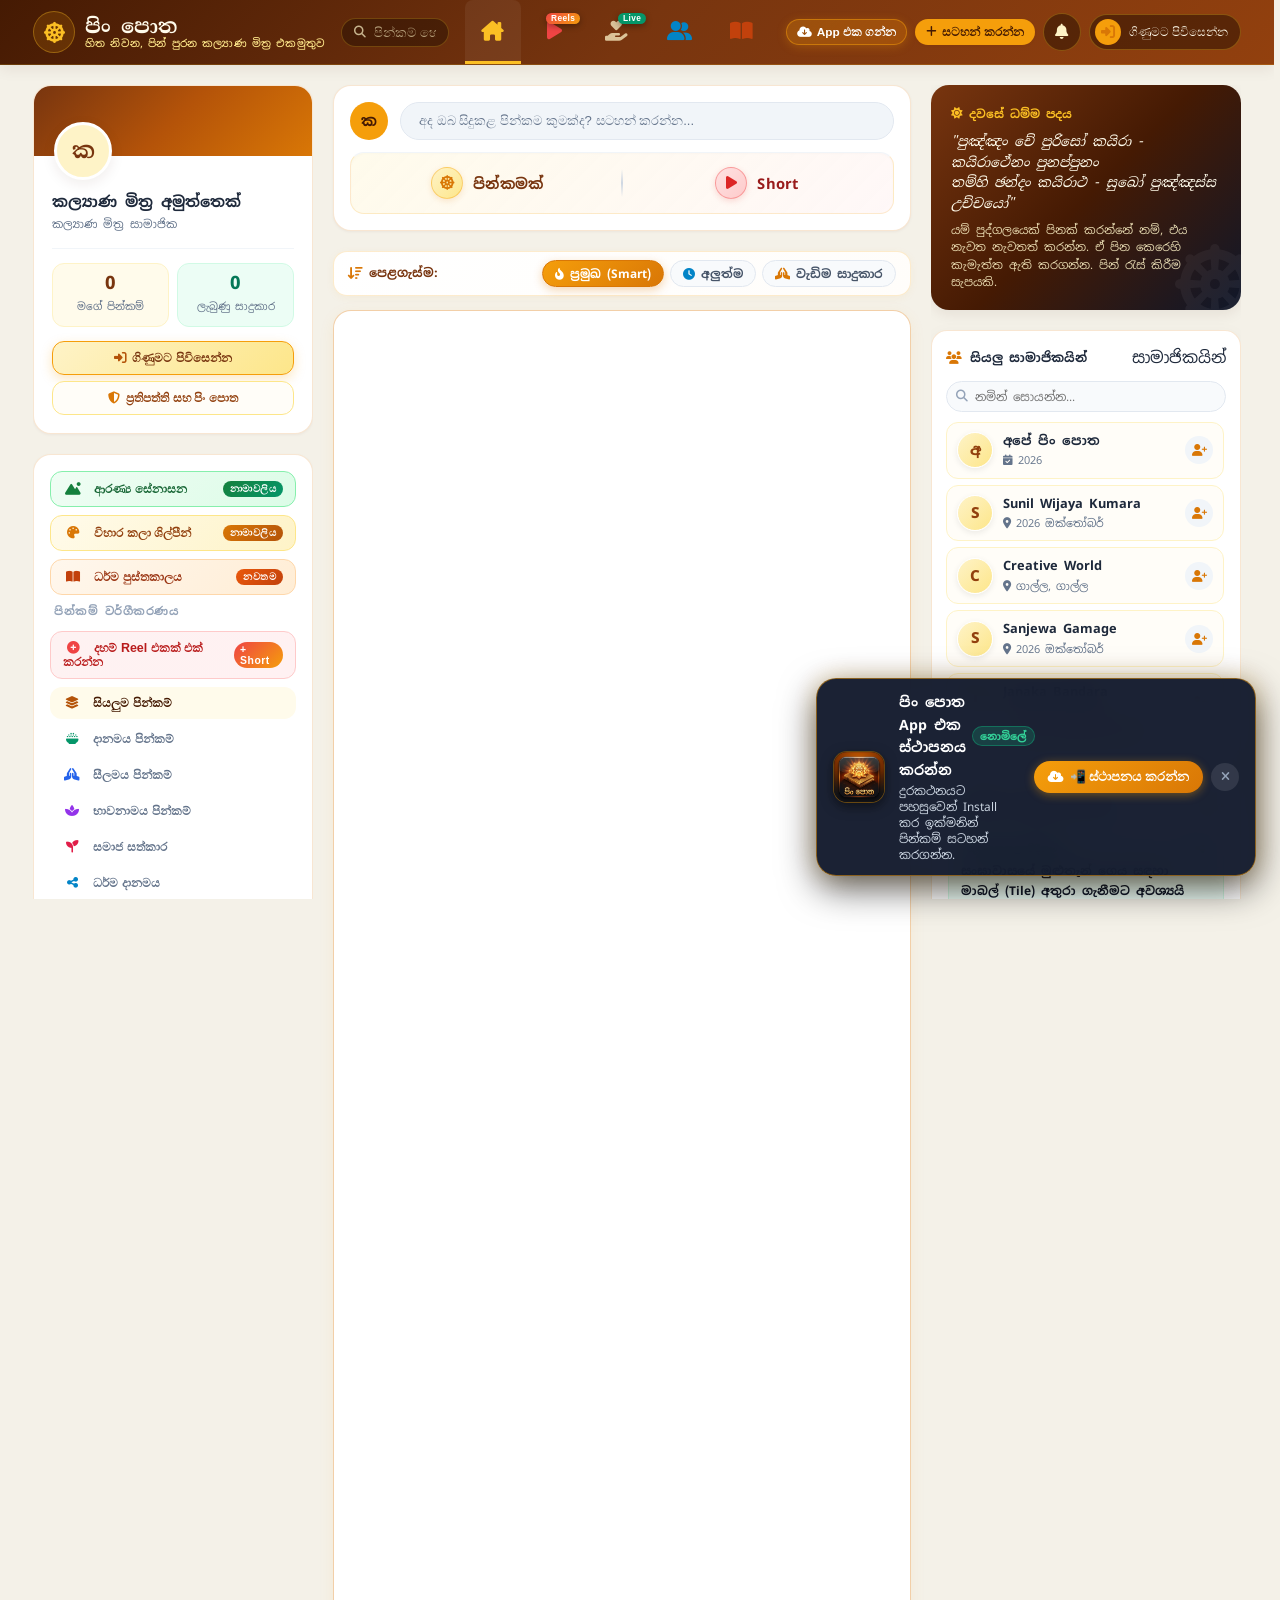
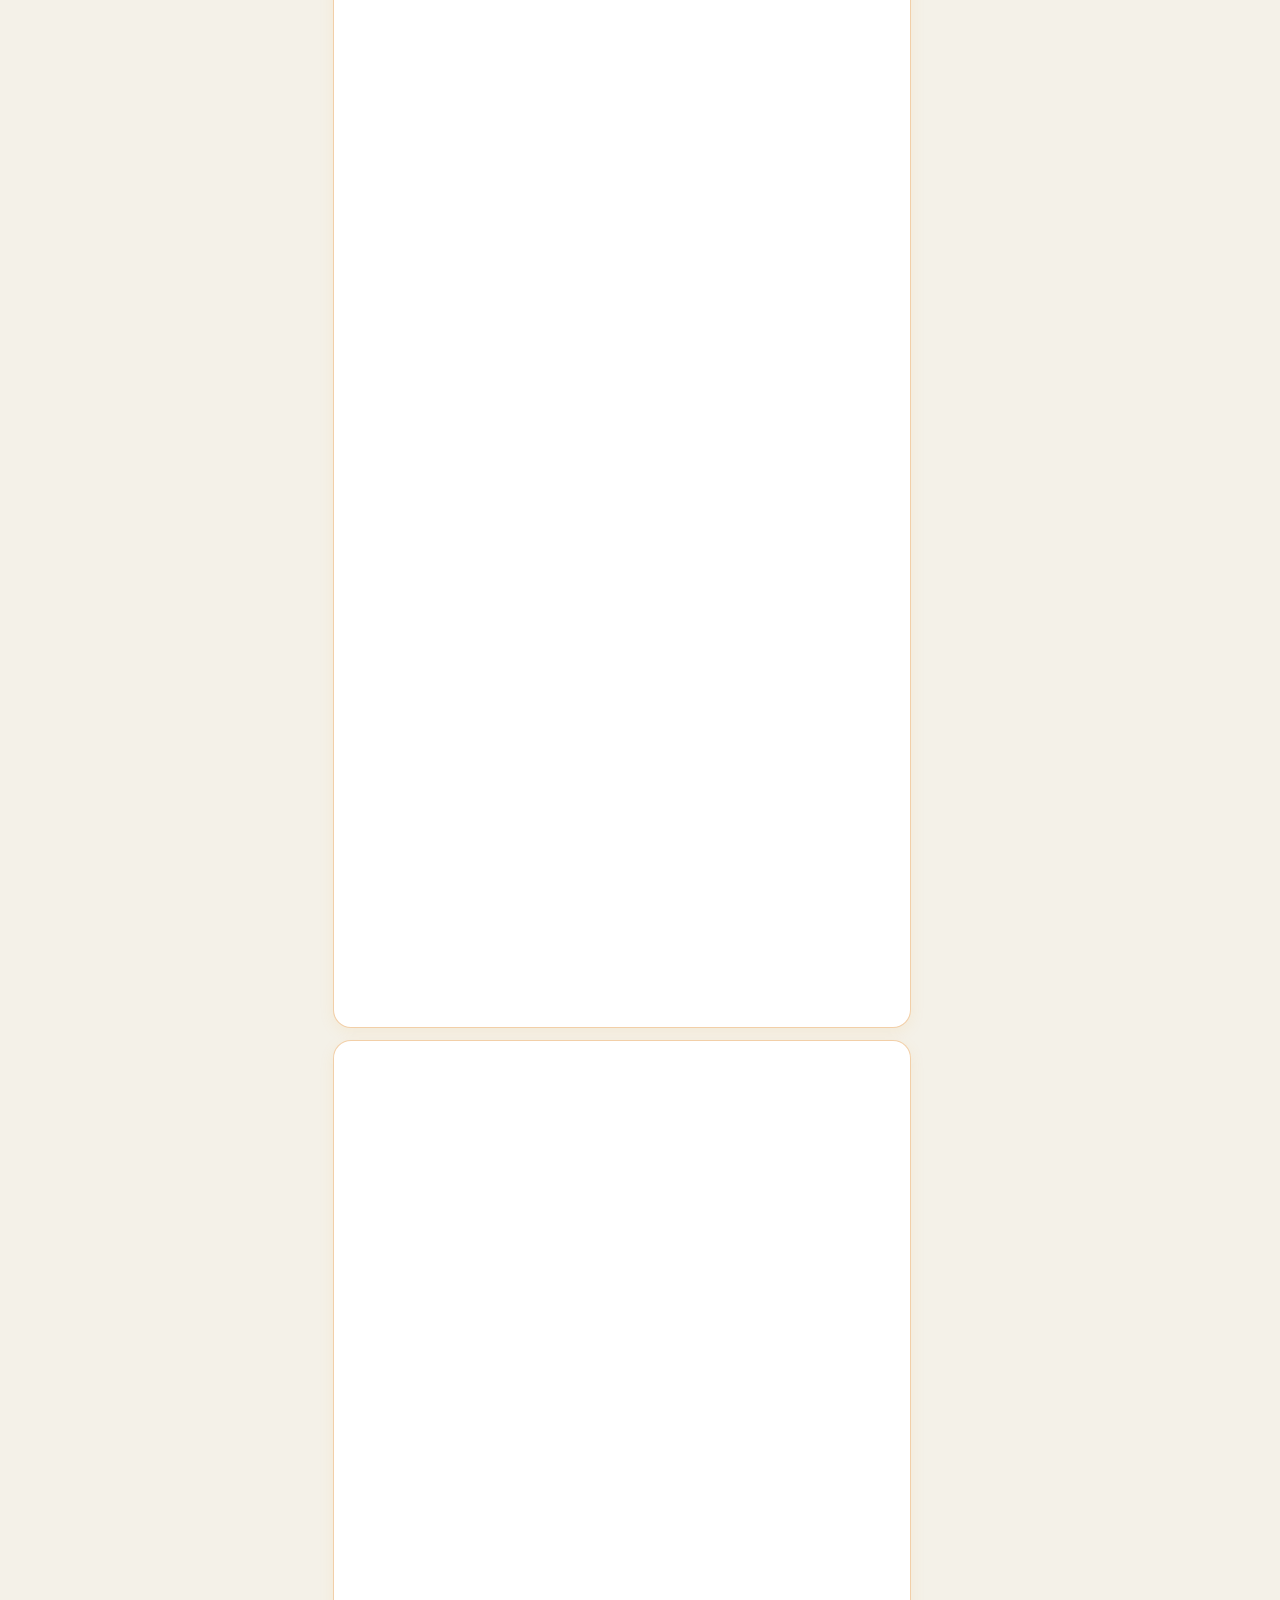
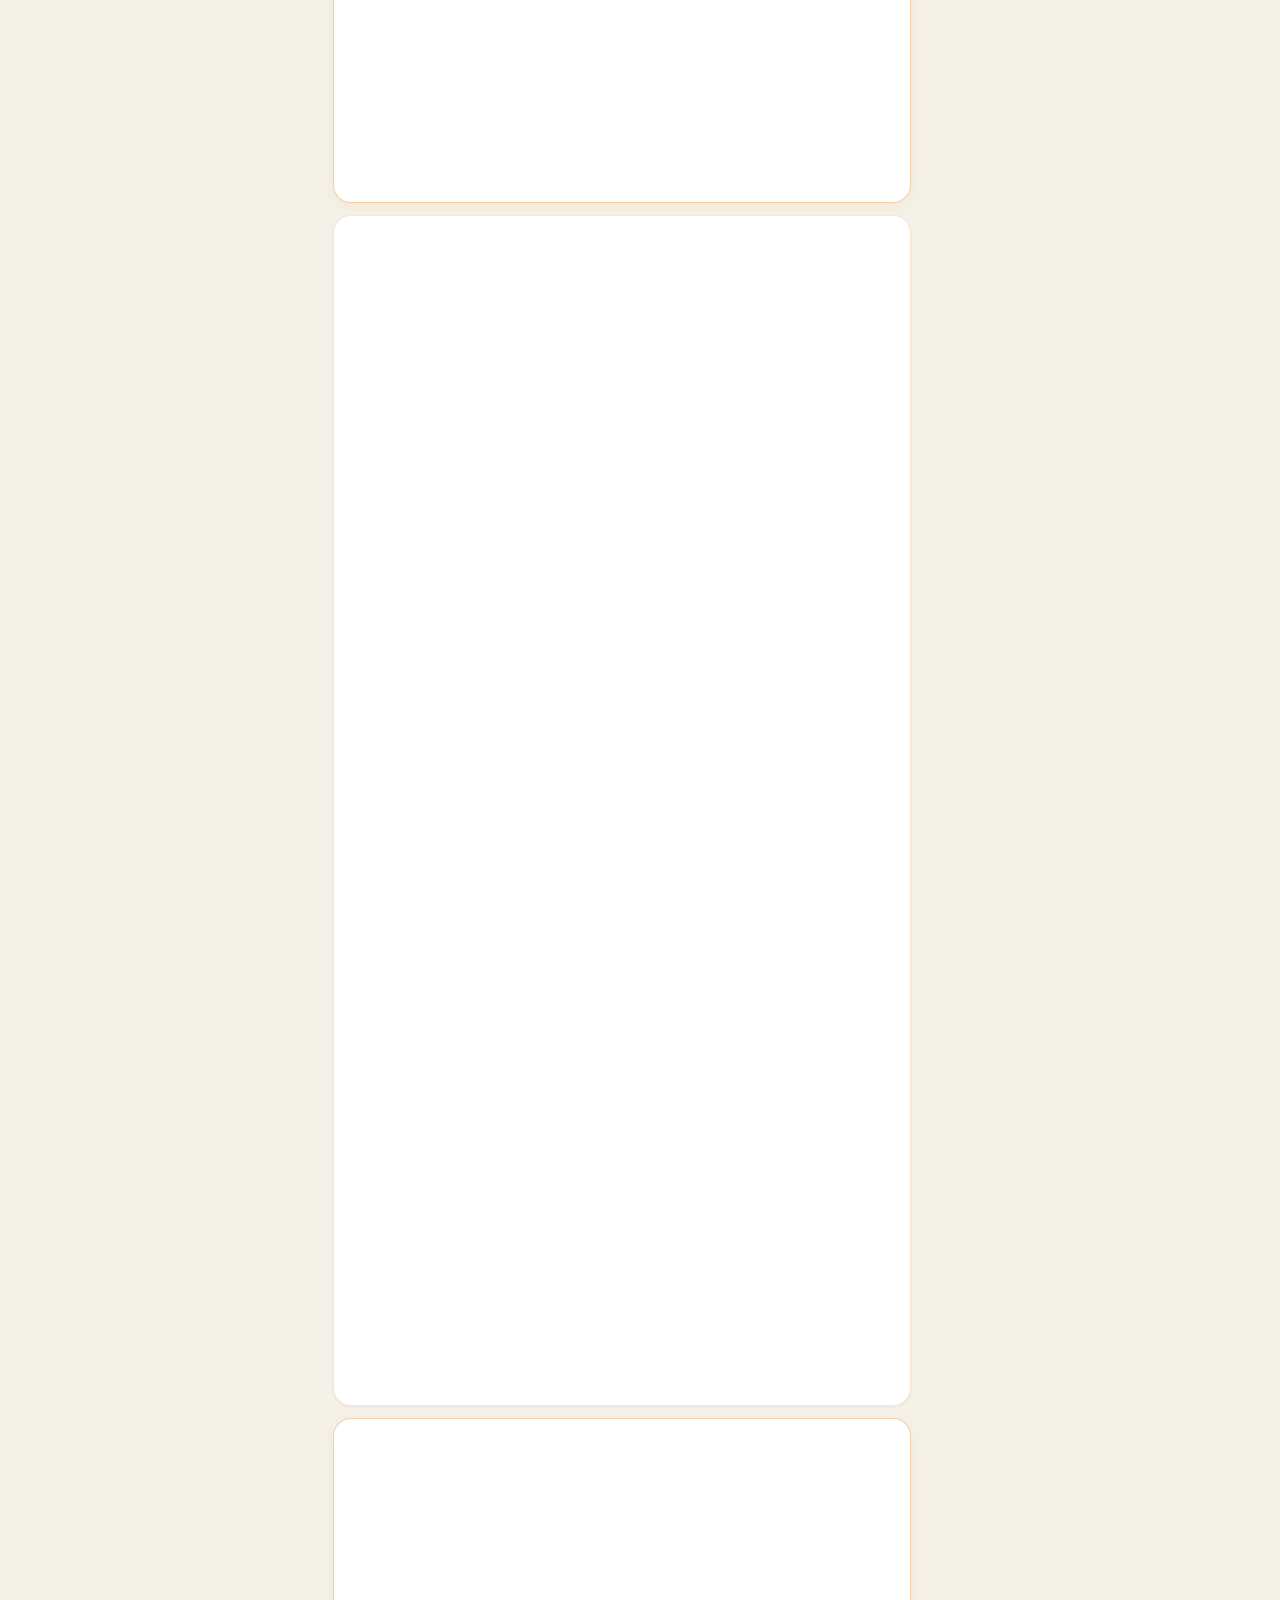
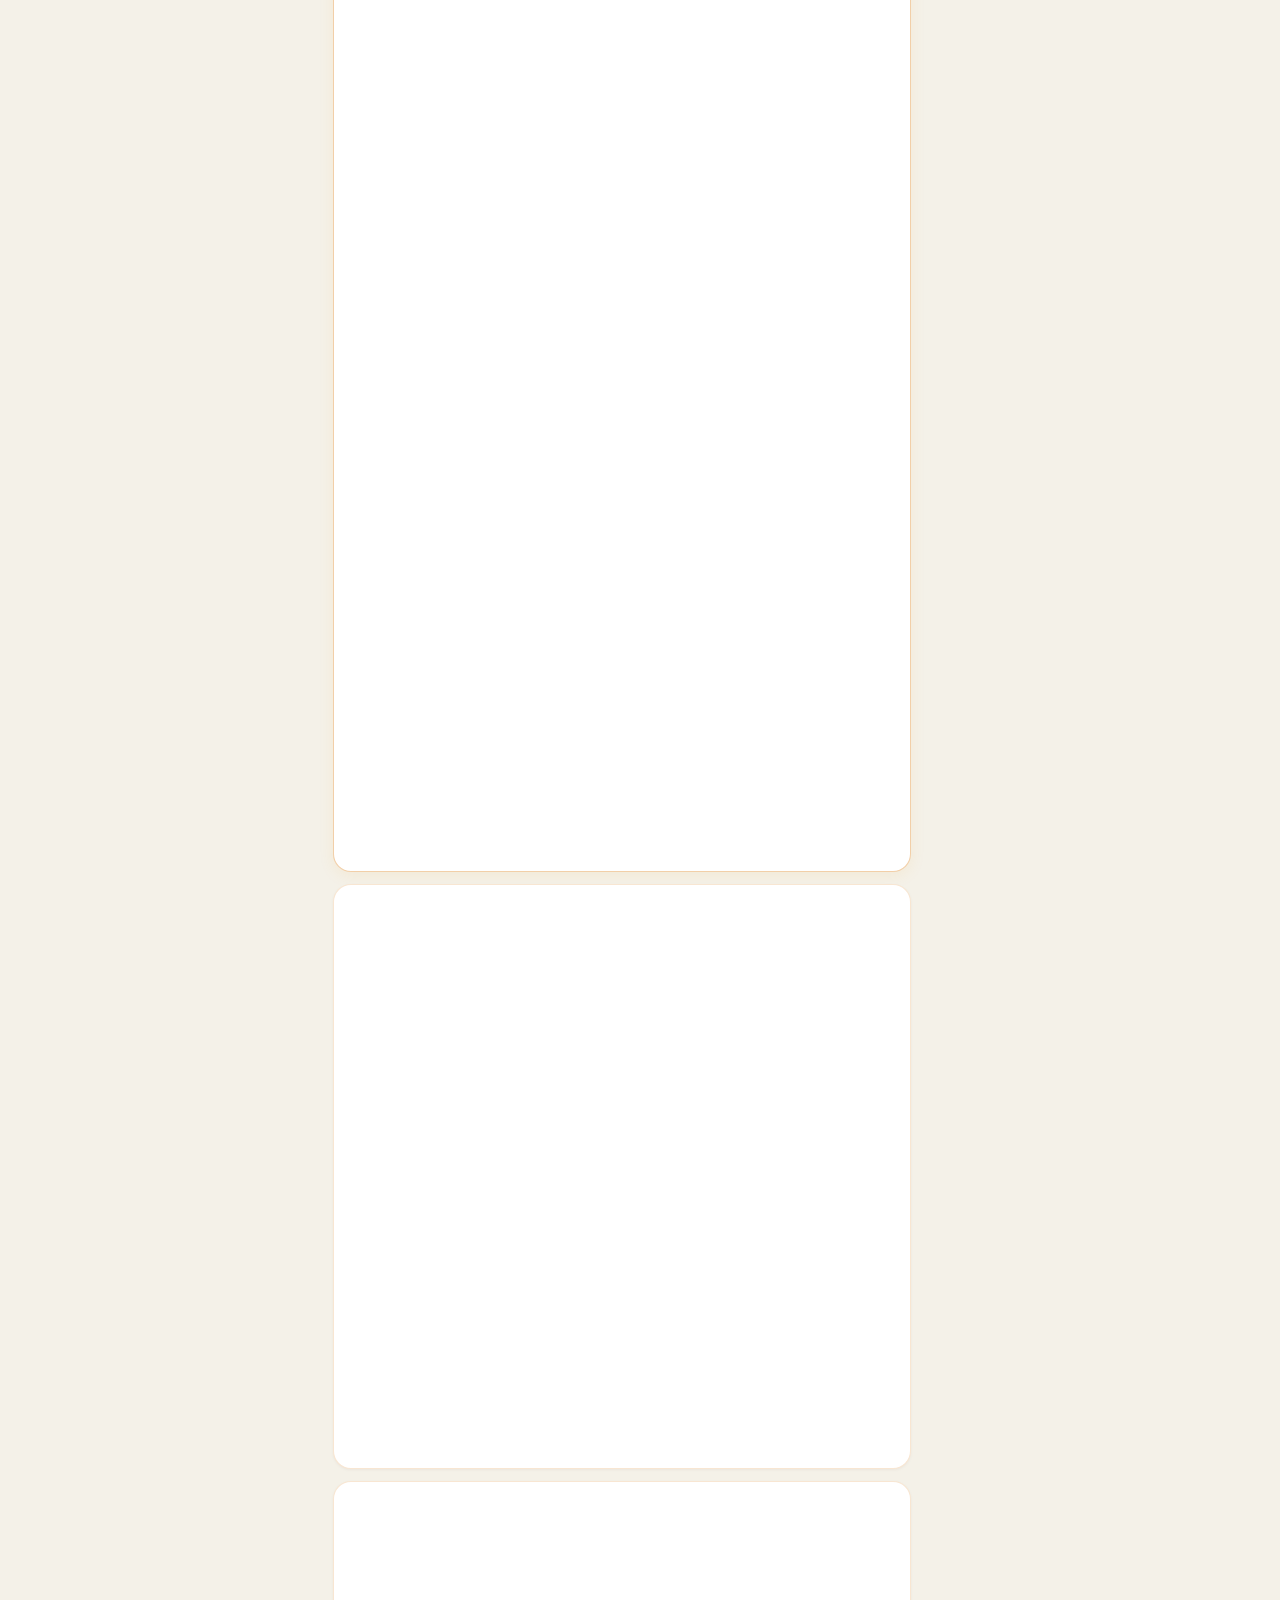
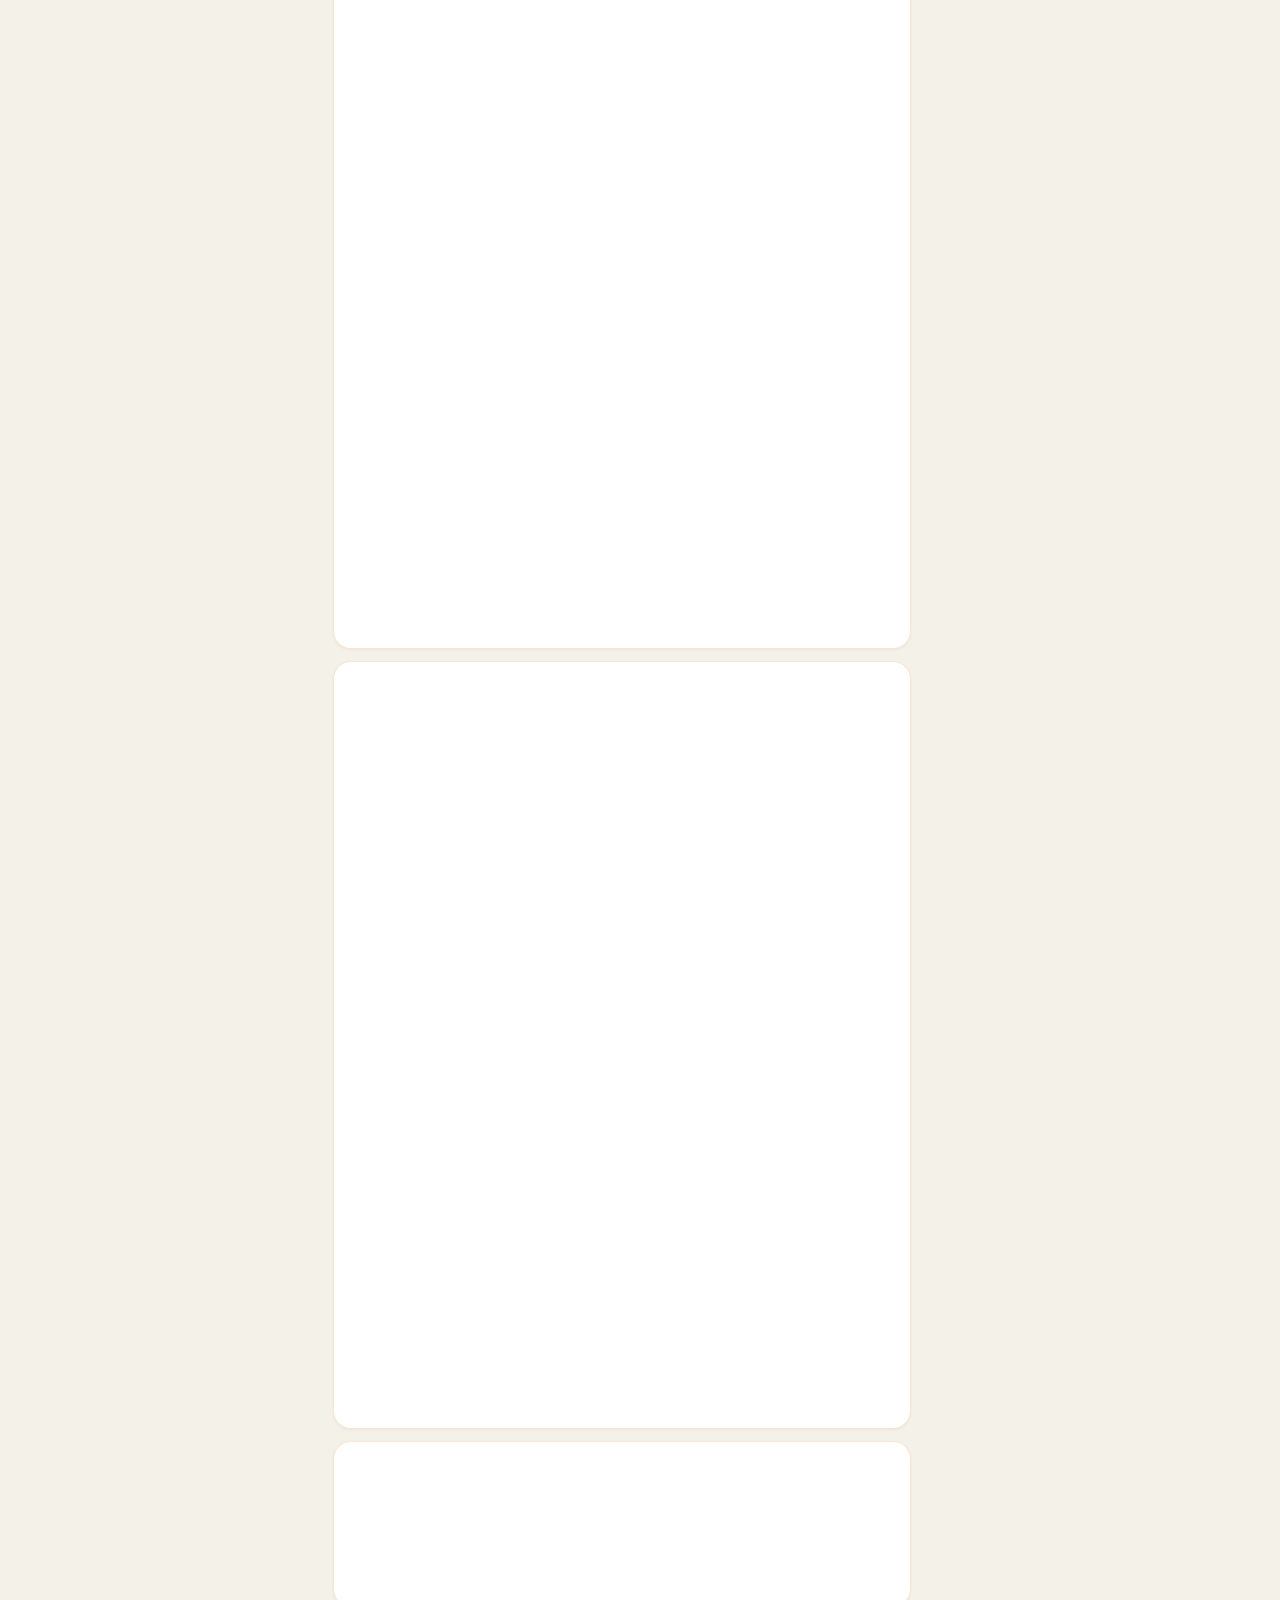
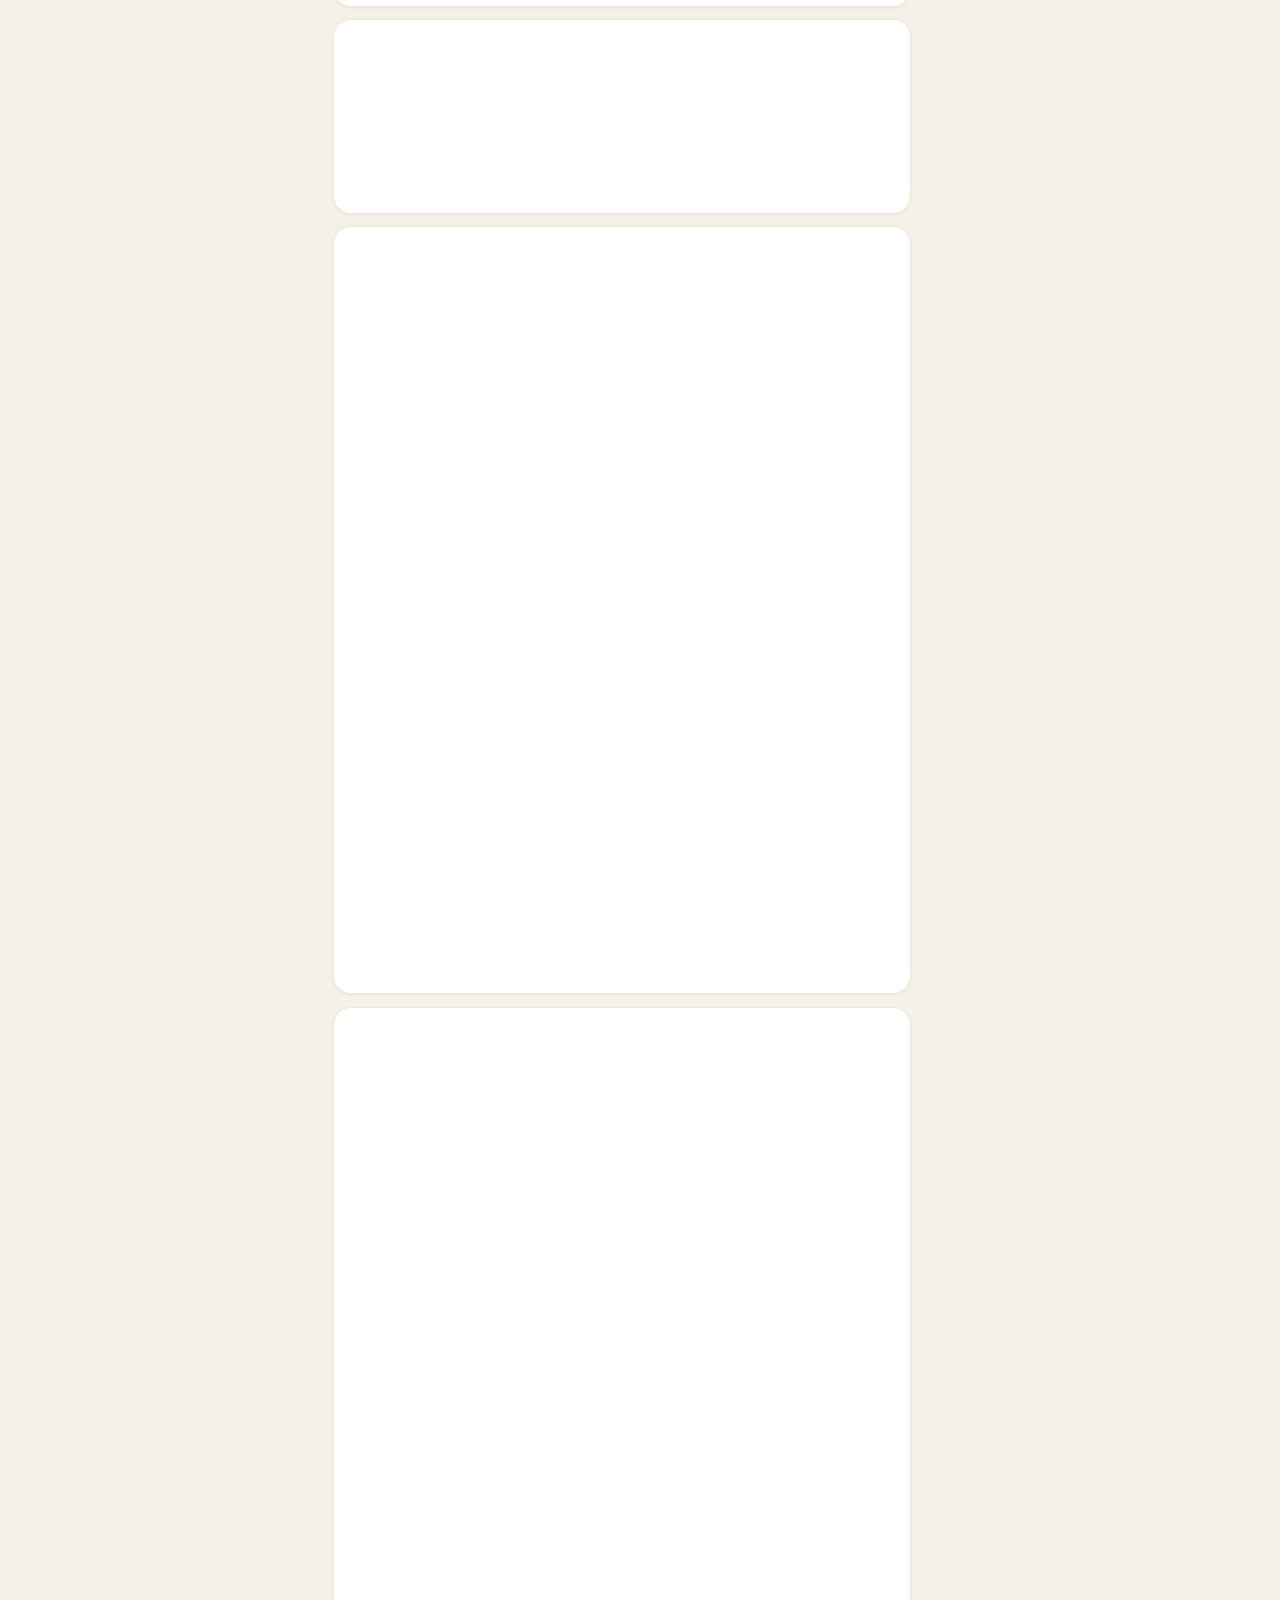
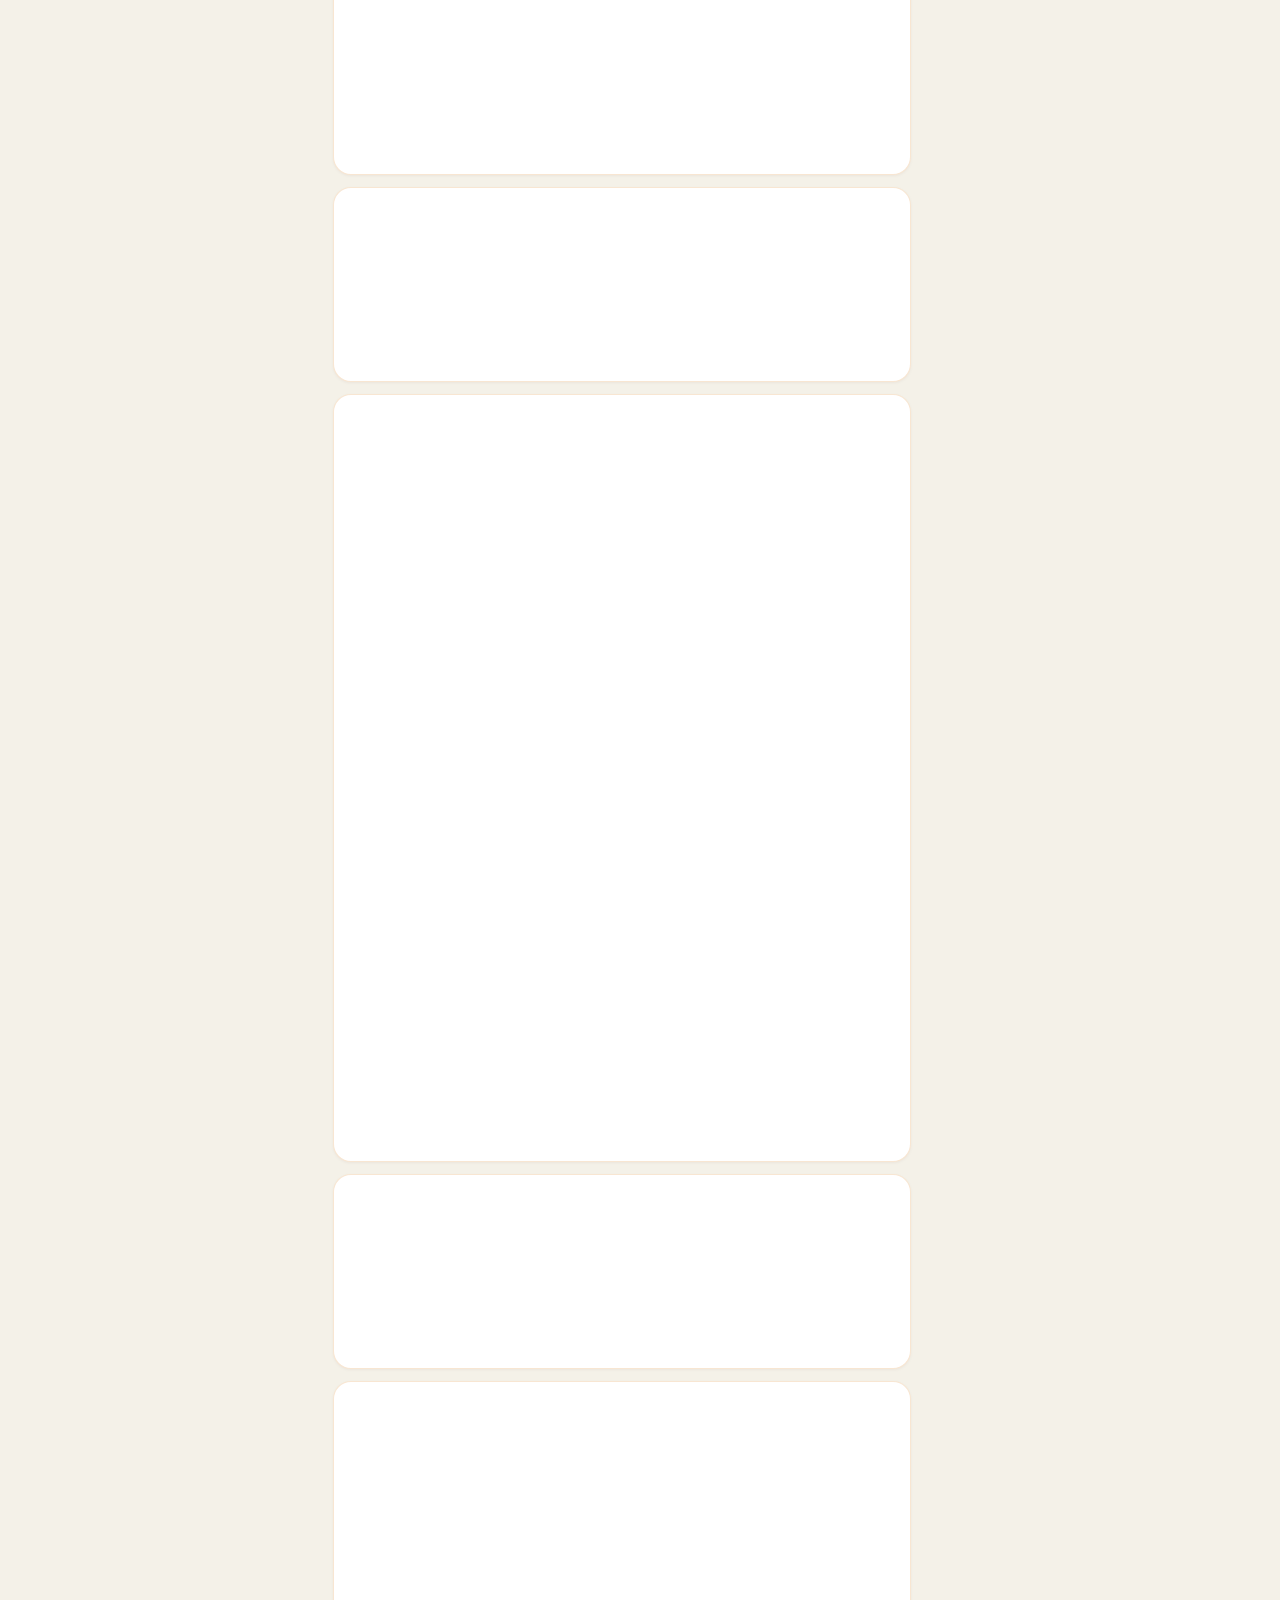
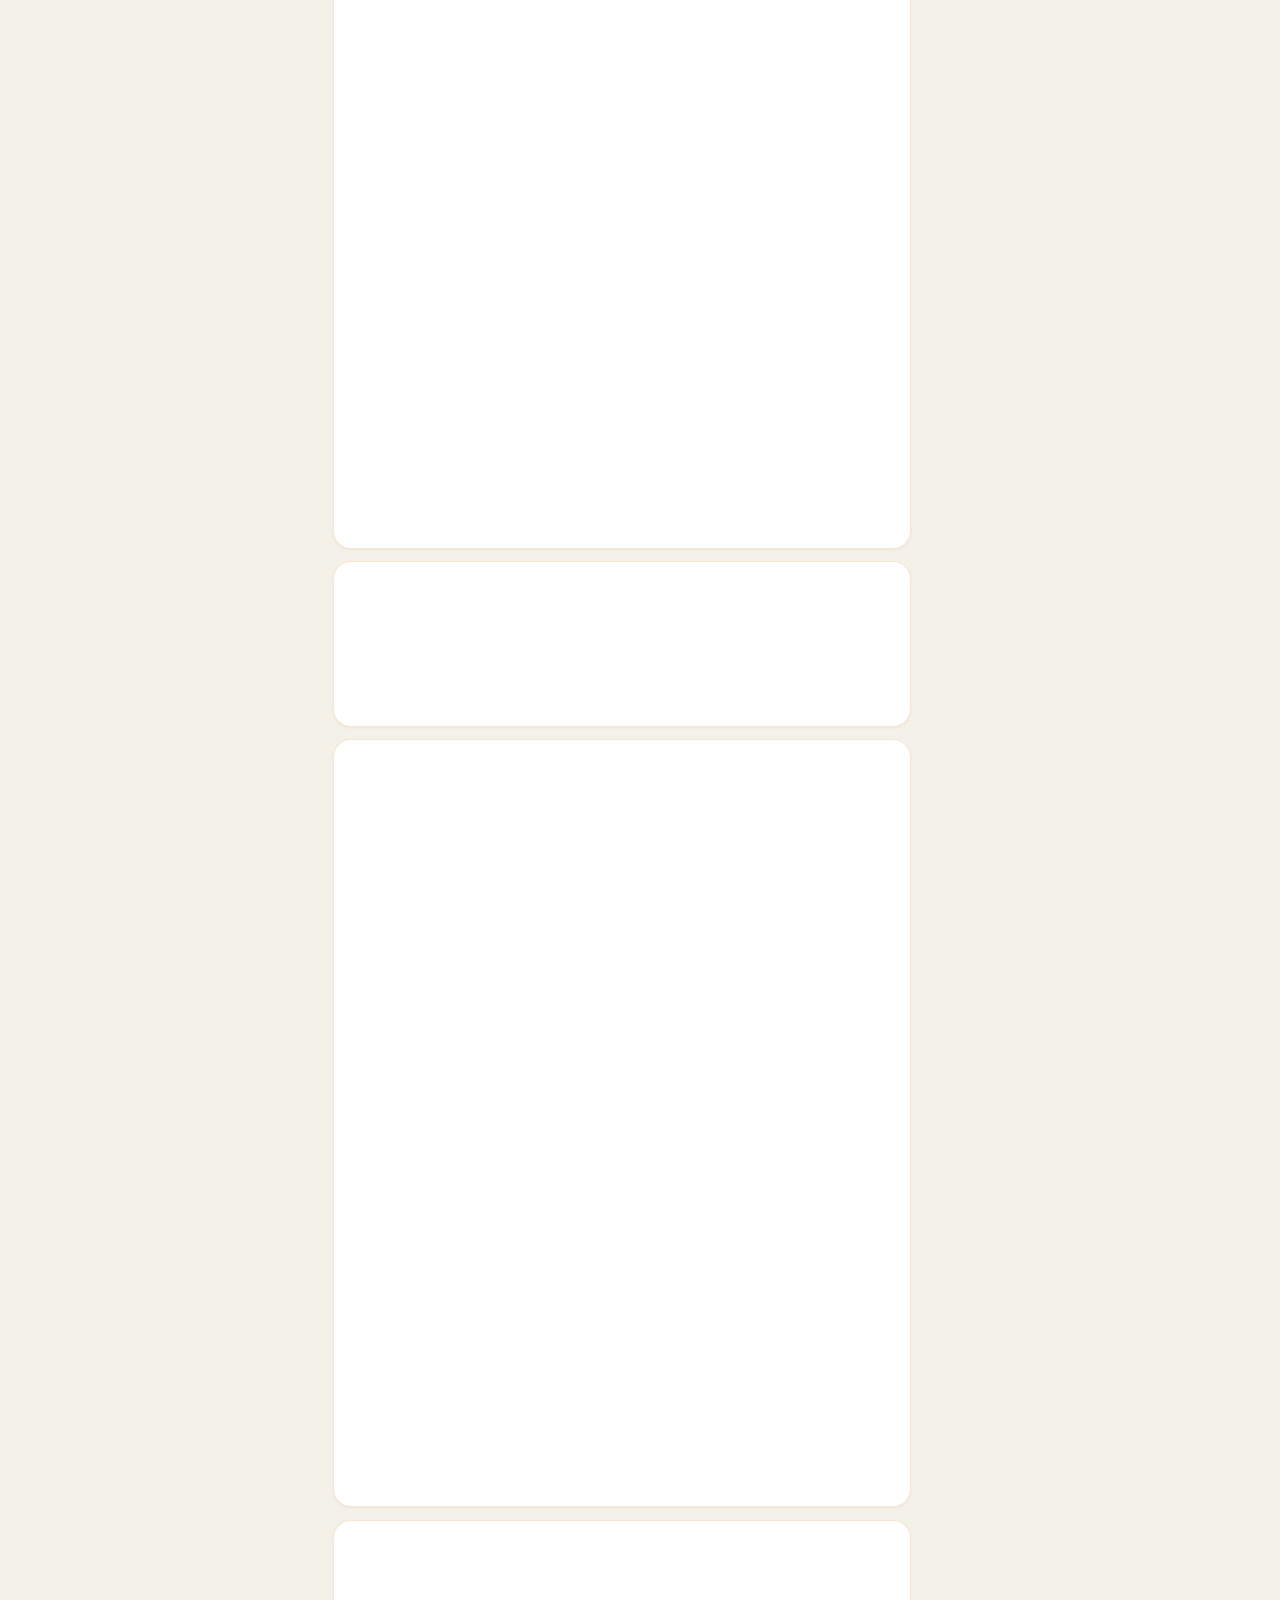
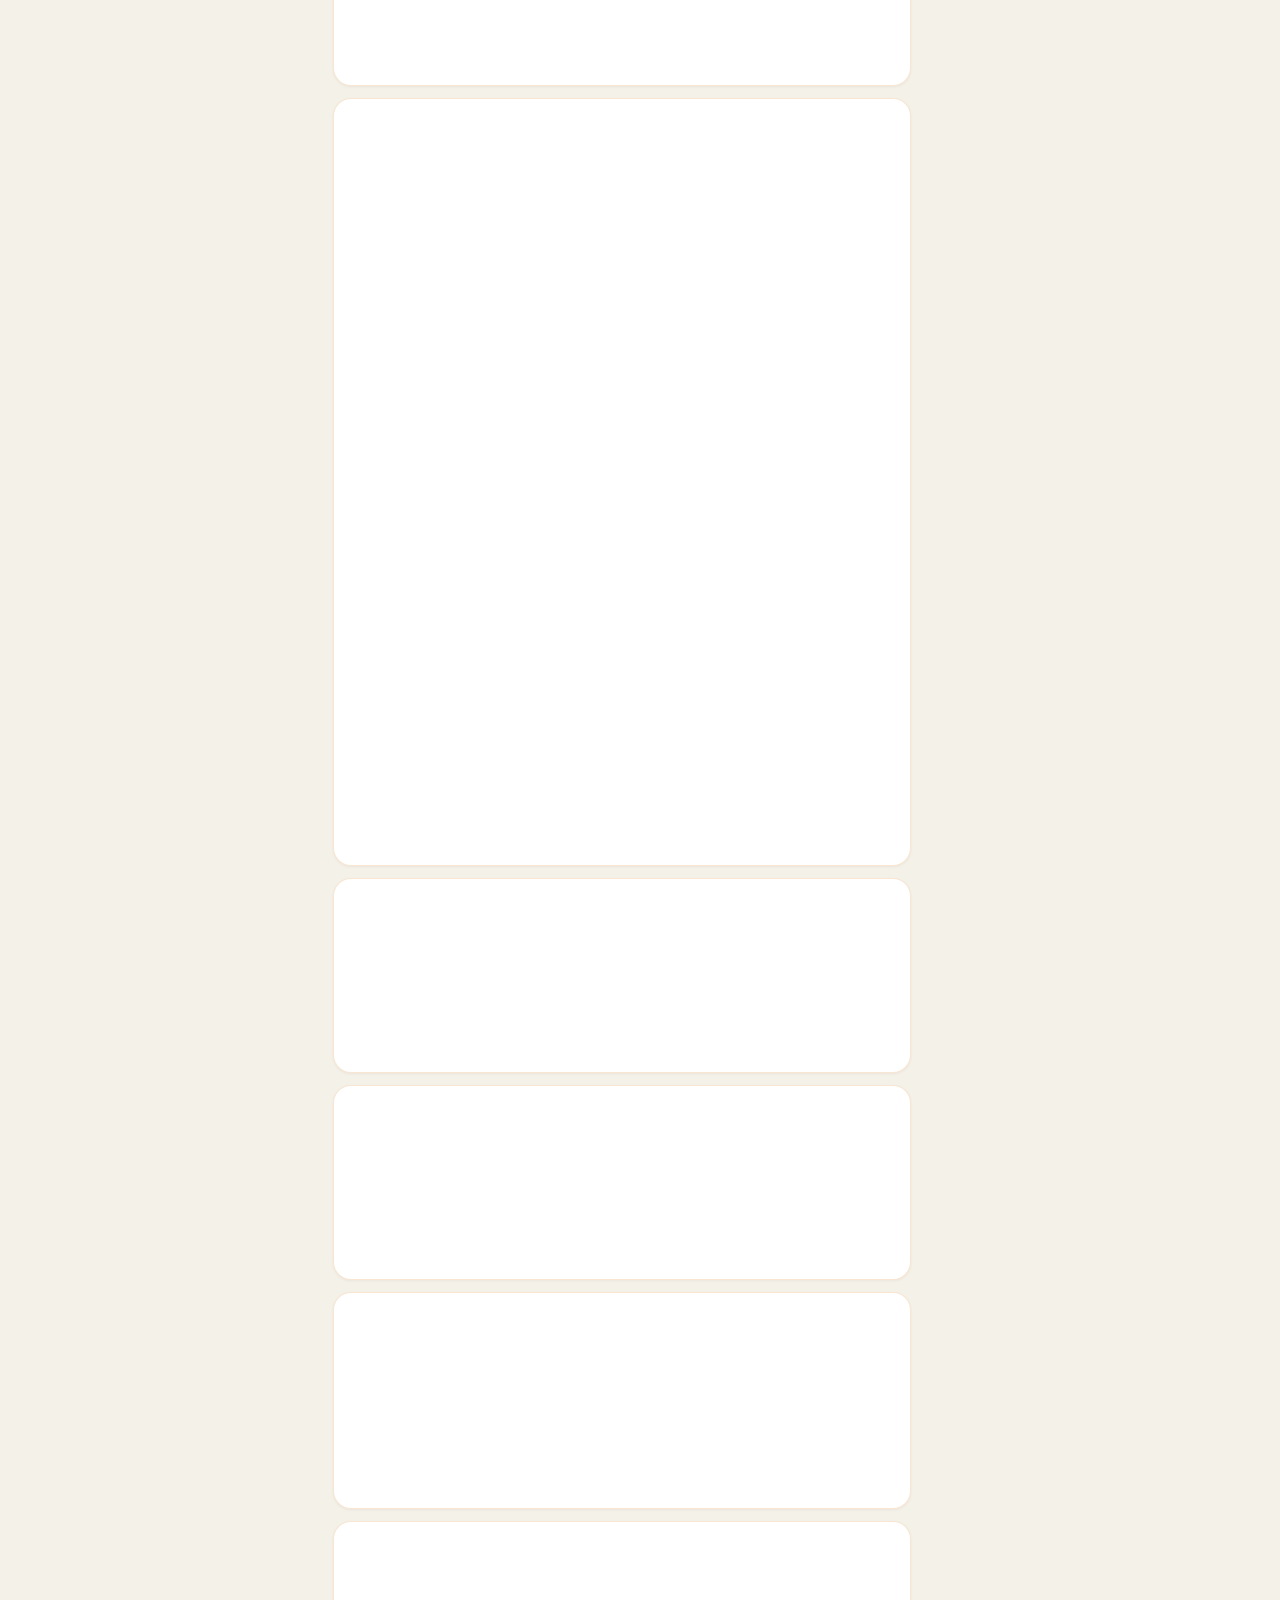
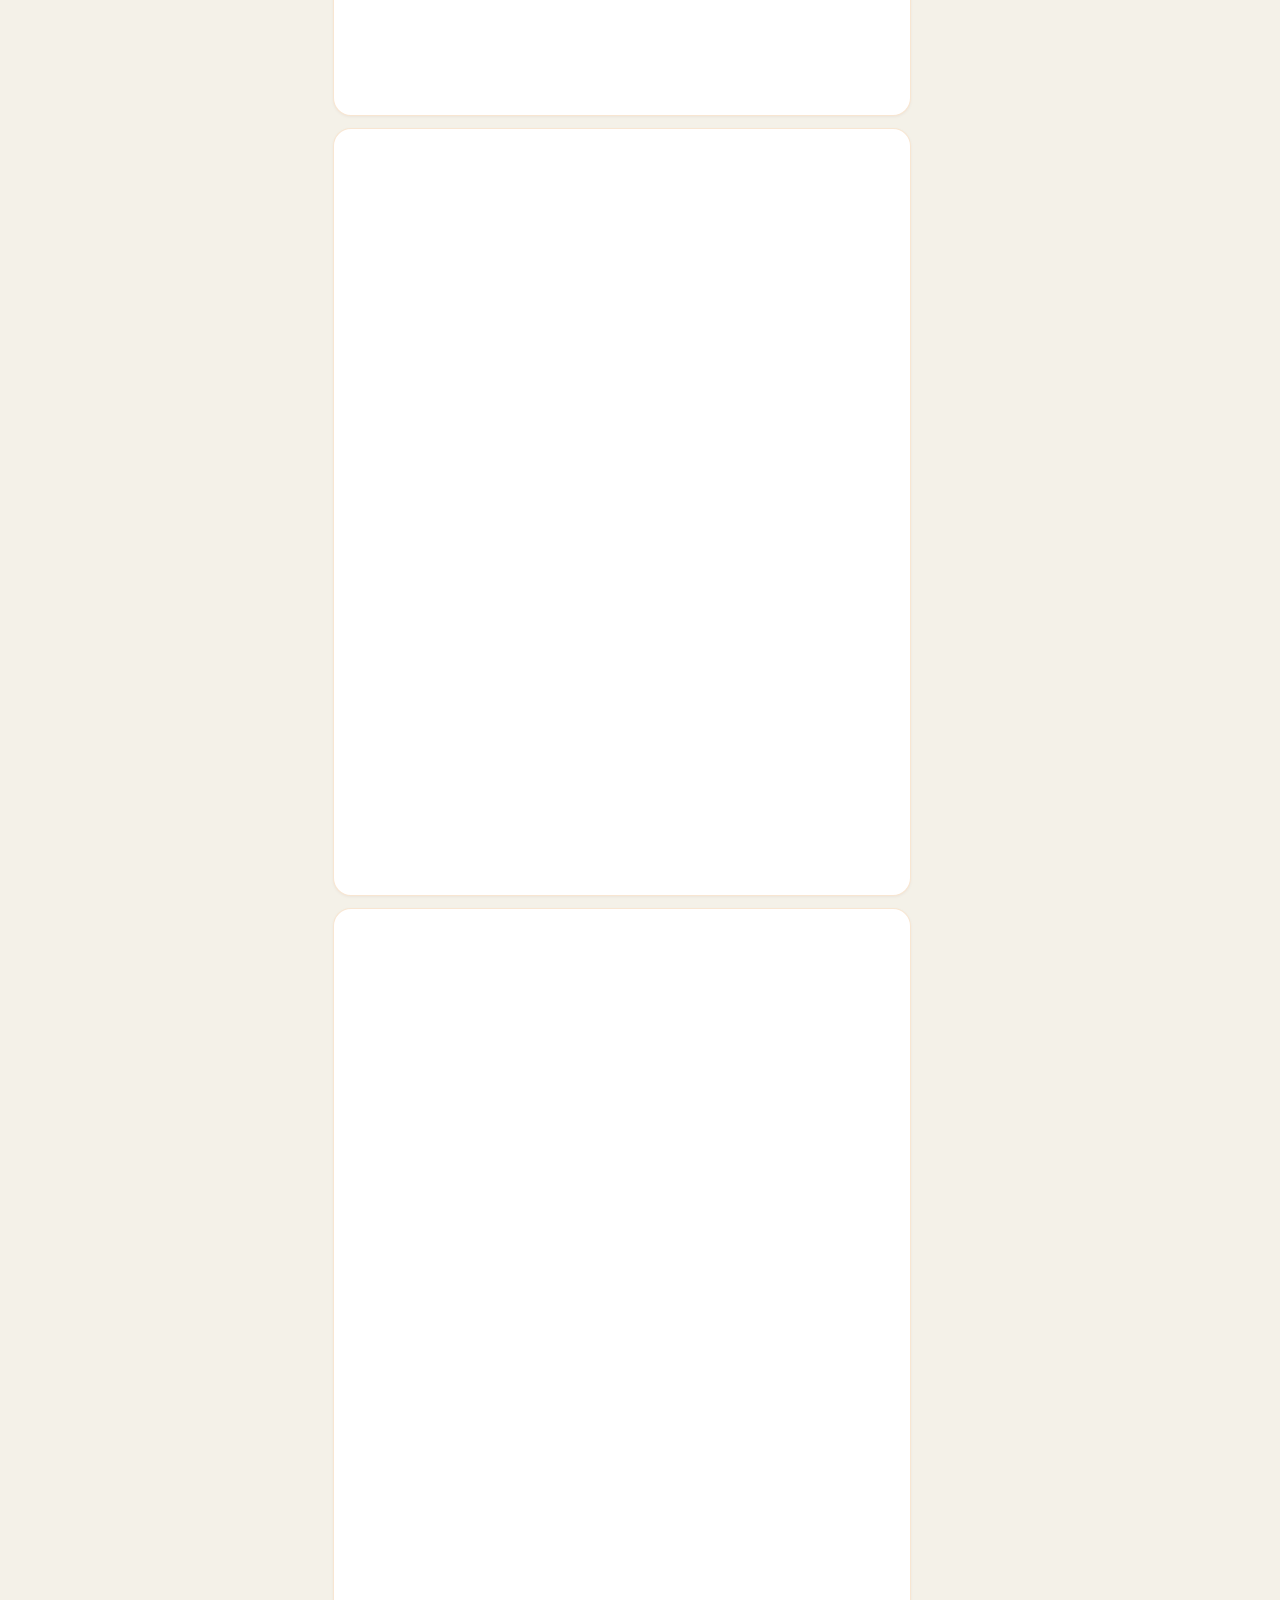
==== index.html @ 4986ba7d "Add responsive view-count indicator and session-deduplicated tracking for Dhamma Library cards (v193" ====
<!DOCTYPE html>
<html lang="si">
<head>
    <meta charset="UTF-8">
    <meta name="viewport" content="width=device-width, initial-scale=1.0, maximum-scale=1.0, user-scalable=no, viewport-fit=cover, interactive-widget=resizes-content">
    <title>අපේ පිං පොත (Ape Pin Potha) | පිංකම්, ධර්ම පුස්තකාලය, බෝධිපූජා කවි, සමන්ත පට්ඨාන, ආරණ්‍ය සේනාසන සහ විහාර සිතුවම්</title>
    
    <!-- Google Fonts for Sinhala Typography -->
    <link rel="preconnect" href="https://fonts.googleapis.com">
    <link rel="preconnect" href="https://fonts.gstatic.com" crossorigin>
    <link href="https://fonts.googleapis.com/css2?family=Noto+Sans+Sinhala:wght@300;400;500;600;700&family=Noto+Serif+Sinhala:wght@600;700&display=swap" rel="stylesheet">
    
    <!-- Font Awesome Icons -->
    <link rel="stylesheet" href="https://cdnjs.cloudflare.com/ajax/libs/font-awesome/6.5.1/css/all.min.css">
    
    <!-- Cropper.js for Circular Avatar Cropping -->
    <link rel="stylesheet" href="https://cdnjs.cloudflare.com/ajax/libs/cropperjs/1.6.1/cropper.min.css">
    
    <!-- Google Search Console Verification & Canonical -->
    <meta name="google-site-verification" content="google7f410b427716bc3d">
    <link rel="canonical" href="https://apepinpotha.lk/">

    <!-- SEO & Social Open Graph (WhatsApp, Facebook, Viber Preview Cards) -->
    <meta name="description" content="අපේ පිං පොත (Ape Pin Potha) - හිත නිවන, පින් පුරන කල්‍යාණ මිත්‍ර එකමුතුව. දිනපතා පින්කම් සටහන් කිරීම, සත්‍යාපිත ධර්ම පුස්තකාලය, බෝධිපූජා කවි, සමන්ත පට්ඨාන, තුන් සූත්‍රය, ආරණ්‍ය සේනාසන සහ විහාර සිතුවම් කලා ශිල්පීන්.">
    <meta property="og:type" content="website">
    <meta property="og:site_name" content="අපේ පිං පොත - Ape Pin Potha">
    <meta property="og:title" content="අපේ පිං පොත (Ape Pin Potha) | පිංකම්, ධර්ම පුස්තකාලය, බෝධිපූජා කවි, සමන්ත පට්ඨාන">
    <meta property="og:description" content="හිත නිවන, පින් පුරන කල්‍යාණ මිත්‍ර එකමුතුව. දිනපතා පින්කම් සටහන් කරගන්න, ධර්ම පුස්තකාලය පරිශීලනය කරන්න, ආරණ්‍ය සේනාසන හා විහාර කලා ශිල්පීන් සොයාගන්න. 🙏">
    <meta property="og:image" content="https://apepinpotha.lk/assets/og-banner.jpg">
    <meta property="og:image:secure_url" content="https://apepinpotha.lk/assets/og-banner.jpg">
    <meta property="og:image:type" content="image/jpeg">
    <meta property="og:image:width" content="1200">
    <meta property="og:image:height" content="630">
    <meta property="og:image:alt" content="අපේ පිං පොත - Ape Pin Potha">
    <meta property="og:url" content="https://apepinpotha.lk/">

    <!-- Twitter Summary Cards -->
    <meta name="twitter:card" content="summary_large_image">
    <meta name="twitter:title" content="අපේ පිං පොත (Ape Pin Potha) | පිංකම්, ධර්ම පුස්තකාලය, බෝධිපූජා කවි">
    <meta name="twitter:description" content="හිත නිවන, පින් පුරන කල්‍යාණ මිත්‍ර එකමුතුව. දිනපතා පින්කම් සටහන් කරගන්න, මිතුරන්ගේ පින්කම් දැක සාදුකාර දෙමින් සිත පහදවා ගන්න. 🙏">
    <meta name="twitter:image" content="https://apepinpotha.lk/assets/og-banner.jpg">

    <!-- JSON-LD Structured Data Schema (Organization, WebSite & Founder Person) -->
    <script type="application/ld+json">
    {
      "@context": "https://schema.org",
      "@graph": [
        {
          "@type": "Organization",
          "@id": "https://apepinpotha.lk/#organization",
          "name": "අපේ පිං පොත - Ape Pin Potha",
          "url": "https://apepinpotha.lk/",
          "logo": "https://apepinpotha.lk/assets/icon-192.png",
          "slogan": "හිත නිවන, පින් පුරන කල්‍යාණ මිත්‍ර එකමුතුව",
          "email": "supportnexiapro@gmail.com",
          "founder": {
            "@id": "https://apepinpotha.lk/#founder"
          },
          "sameAs": [
            "https://share.apepinpotha.lk"
          ]
        },
        {
          "@type": "WebSite",
          "@id": "https://apepinpotha.lk/#website",
          "url": "https://apepinpotha.lk/",
          "name": "අපේ පිං පොත - Ape Pin Potha",
          "description": "අපේ පිං පොත (Ape Pin Potha) | පිංකම්, ධර්ම පුස්තකාලය, බෝධිපූජා කවි, සමන්ත පට්ඨාන, ආරණ්‍ය සේනාසන සහ විහාර සිතුවම්",
          "publisher": {
            "@id": "https://apepinpotha.lk/#organization"
          },
          "creator": {
            "@id": "https://apepinpotha.lk/#founder"
          },
          "inLanguage": "si-LK"
        },
        {
          "@type": "Person",
          "@id": "https://apepinpotha.lk/#founder",
          "name": "Malith Dushantha Haputhanthri",
          "alternateName": [
            "මලිත් දුෂාන්ත හපුතන්ත්‍රී",
            "මලිත් දුෂාන්ත හපුතන්ත්‍රි",
            "Malith Dushantha"
          ],
          "jobTitle": "Full-Stack Web & Mobile Application Developer",
          "description": "Founder of ApePinPotha.lk, Full-Stack Web and Mobile Application Developer, Founder of NexiaProLanka, and Founder of Kalyana Mithra Foundation.",
          "nationality": "Sri Lankan",
          "worksFor": [
            {
              "@type": "Organization",
              "name": "NexiaProLanka"
            },
            {
              "@type": "Organization",
              "name": "Kalyana Mithra Foundation (කල්‍යාණ මිත්‍ර පදනම)"
            }
          ],
          "affiliation": [
            {
              "@type": "Organization",
              "name": "NexiaProLanka"
            },
            {
              "@type": "Organization",
              "name": "Kalyana Mithra Foundation (කල්‍යාණ මිත්‍ර පදනම)"
            }
          ],
          "knowsAbout": [
            "Full-Stack Web Development",
            "Mobile Application Development",
            "Buddhist Digital Platforms"
          ]
        }
      ]
    }
    </script>

    <!-- PWA Settings & Manifest -->
    <link rel="manifest" href="manifest.json">
    <meta name="theme-color" content="#d97706">
    <meta name="mobile-web-app-capable" content="yes">
    <meta name="apple-mobile-web-app-capable" content="yes">
    <meta name="apple-mobile-web-app-status-bar-style" content="black-translucent">
    <meta name="apple-mobile-web-app-title" content="පිං පොත">
    <link rel="icon" type="image/png" href="assets/icon-192.png">
    <link rel="apple-touch-icon" href="assets/icon-192.png">

    <!-- Core Pure CSS Design System -->
    <link rel="stylesheet" href="css/styles.css?v=193">

    <!-- Immediate Service Worker & Cache Invalidation Script -->
    <script>
      (function() {
        var v = 'v183';
        var cacheLive = 'pin-potha-cache-v183-live';
        if (localStorage.getItem('pinPotha_active_build') !== v) {
          localStorage.setItem('pinPotha_active_build', v);
          try {
            localStorage.removeItem('pinPotha_posts');
            localStorage.removeItem('pinPotha_sandbox_posts');
            localStorage.removeItem('pinPotha_cached_community_members');
          } catch(e) {}
          if ('caches' in window) {
            caches.keys().then(function(keys) {
              keys.forEach(function(k) {
                if (k !== cacheLive) {
                  caches.delete(k);
                }
              });
            });
          }
          if ('serviceWorker' in navigator) {
            navigator.serviceWorker.getRegistrations().then(function(regs) {
              regs.forEach(function(r) {
                try {
                  r.update();
                  r.unregister();
                } catch(e){}
              });
            });
          }
        }
      })();
    </script>

    <!-- Early PWA Install Prompt Capture -->
    <script>
      window.__deferredInstallPrompt = null;
      window.addEventListener('beforeinstallprompt', function(e) {
        e.preventDefault();
        window.__deferredInstallPrompt = e;
      });
    </script>
</head>
<body>
    <!-- Crawlable Fallback for Web Crawlers & NoScript Users -->
    <noscript>
        <div style="padding: 14px 20px; background: #fffbeb; color: #78350f; font-family: 'Noto Sans Sinhala', sans-serif; font-size: 0.85rem; border-bottom: 1px solid #fde68a; text-align: center;">
            <p style="margin: 0 0 6px; font-weight: 700;">අපේ පිං පොත (Ape Pin Potha) - හිත නිවන, පින් පුරන කල්‍යාණ මිත්‍ර එකමුතුව</p>
            <p style="margin: 0; font-size: 0.8rem;">
                <a href="pages/samanta-patthana.html" style="color: #92400e; font-weight: 600;">සමන්ත පට්ඨාන ධර්ම වන්දනාව (Samanta Patthana)</a> • 
                <a href="pages/bodhipuja-kavi.html" style="color: #92400e; font-weight: 600;">බෝධිපූජා කවි (Bodhipuja Kavi)</a> • 
                <a href="pages/thun-suthraya.html" style="color: #92400e; font-weight: 600;">තුන් සූත්‍රය (Thun Suthraya)</a> • 
                <a href="pages/aranya-senasana.html" style="color: #92400e; font-weight: 600;">ආරණ්‍ය සේනාසන නාමාවලිය (Aranya Senasana)</a> • 
                <a href="pages/vihara-sithuwam.html" style="color: #92400e; font-weight: 600;">විහාර කලා ශිල්පීන් හා සිතුවම් (Vihara Sithuwam)</a> • 
                <a href="pages/about.html" style="color: #92400e; font-weight: 600;">අප ගැන (About ApePinPotha)</a>
            </p>
        </div>
    </noscript>

    <!-- Top Sticky Application Header -->
    <header class="app-header">
        <div class="header-container">
            
            <!-- Brand Logo -->
            <div class="brand-section" onclick="switchTab('feed')">
                <div class="brand-icon-wrapper">
                    <i class="fa-solid fa-dharmachakra animate-spin-slow" style="font-size: 1.3rem;"></i>
                </div>
                <div>
                    <h1 class="brand-title">පිං පොත</h1>
                    <span class="brand-subtitle">හිත නිවන, පින් පුරන කල්‍යාණ මිත්‍ර එකමුතුව</span>
                </div>
            </div>

            <!-- Search Bar -->
            <div class="search-wrapper">
                <i class="fa-solid fa-magnifying-glass" style="font-size: 0.75rem; color: rgba(254, 243, 199, 0.7);"></i>
                <input type="text" id="searchInput" placeholder="පින්කම් හෝ ස්ථාන සොයන්න...">
            </div>

            <!-- Center Navigation Tabs (Desktop) -->
            <nav class="nav-tabs-desktop" aria-label="Desktop Primary Navigation">
                <button onclick="switchTab('feed')" id="desk-tab-feed" class="nav-tab-btn active" title="පුණ්‍ය පවුර" aria-label="පුණ්‍ය පවුර">
                    <i class="fa-solid fa-house-chimney"></i>
                </button>
                <button onclick="openReelsViewer()" id="desk-tab-reels" class="nav-tab-btn" title="දහම් Reels (Dharma Shorts)" aria-label="දහම් Reels (Dharma Shorts)">
                    <div class="nav-tab-icon-wrap">
                        <i class="fa-solid fa-play" style="color: #ef4444;"></i>
                        <span class="badge-live-mini" style="background: linear-gradient(135deg, #ef4444, #f59e0b);">Reels</span>
                    </div>
                </button>
                <button onclick="switchTab('needs')" id="desk-tab-needs" class="nav-tab-btn" title="සත්කාර හවුල (සජීවී අවශ්‍යතා)" aria-label="සත්කාර හවුල (සජීවී අවශ්‍යතා)">
                    <div class="nav-tab-icon-wrap">
                        <i class="fa-solid fa-hand-holding-heart"></i>
                        <span class="badge-live-mini">Live</span>
                    </div>
                </button>
                <button onclick="switchTab('friends')" id="desk-tab-friends" class="nav-tab-btn" title="කල්‍යාණ මිතුරු පවුර" aria-label="කල්‍යාණ මිතුරු පවුර">
                    <i class="fa-solid fa-user-group" style="color: #0284c7;"></i>
                </button>
                <button onclick="switchTab('library')" id="desk-tab-library" class="nav-tab-btn" title="ධර්ම පුස්තකාලය (පිරිත් සහ බෝධිපූජා)" aria-label="ධර්ම පුස්තකාලය">
                    <i class="fa-solid fa-book-open" style="color: #c2410c;"></i>
                </button>
            </nav>

            <!-- User Action Buttons -->
            <div class="header-actions">
                <!-- Hidden anchors for background scripts expecting these IDs -->
                <span id="headerMemberCounter" style="display: none;"></span>
                <span id="headerFriendsBadge" style="display: none;"></span>

                <!-- PWA Install Button (Shown when installable or on iOS) -->
                <button type="button" id="headerInstallBtn" class="header-pwa-install-btn hidden" onclick="triggerPWAInstall()" title="පිං පොත App එක Install කරගන්න">
                    <i class="fa-solid fa-cloud-arrow-down"></i>
                    <span>App එක ගන්න</span>
                </button>

                <button onclick="openModal('merit')" class="btn-post-action">
                    <i class="fa-solid fa-plus"></i>
                    <span>සටහන් කරන්න</span>
                </button>

                <!-- Notifications Dropdown Container -->
                <div class="notifications-wrapper" id="notificationsWrapper">
                    <button id="notificationBellBtn" class="notification-bell-btn" title="දැනුම්දීම්" onclick="toggleNotificationDropdown(event)" aria-label="දැනුම්දීම්">
                        <i class="fa-solid fa-bell"></i>
                        <span id="notificationBadge" class="notification-badge" style="display: none;">0</span>
                    </button>

                    <!-- Dropdown Panel -->
                    <div id="notificationsDropdown" class="notifications-dropdown" style="display: none;">
                        <div class="notif-header">
                            <div class="notif-header-title">
                                <i class="fa-solid fa-bell" style="color: #f59e0b;"></i>
                                <span>දැනුම්දීම්</span>
                                <span class="notif-unread-pill" id="notifUnreadPill" style="display: none;">0ක් අලුත්</span>
                            </div>
                            <div style="display: flex; align-items: center; gap: 6px;">
                                <button class="notif-mark-read-btn" onclick="markAllNotificationsAsRead(event)" title="සියල්ල කියවූ බව සලකුණු කරන්න">
                                    <i class="fa-solid fa-check-double"></i>
                                    <span class="btn-text-resp">කියවූ බව සලකුණු කරන්න</span>
                                </button>
                                <button type="button" class="notif-close-btn" onclick="closeNotificationDropdown()" title="වසන්න">
                                    <i class="fa-solid fa-xmark"></i>
                                </button>
                            </div>
                        </div>

                        <!-- OS Push Notifications Permission Bar -->
                        <div id="notifPermissionBanner" style="display: none; padding: 7px 12px; background: rgba(245, 158, 11, 0.12); border-bottom: 1px solid rgba(245, 158, 11, 0.2); font-size: 0.74rem; align-items: center; justify-content: space-between; gap: 8px;">
                            <span style="color: #cbd5e1; display: flex; align-items: center; gap: 6px;">
                                <i class="fa-solid fa-bell-ring" style="color: #f59e0b;"></i>
                                <span>දුරකථන දැනුම්දීම්</span>
                            </span>
                            <button type="button" id="btnEnablePushNotifs" onclick="requestNotificationPermission()" class="notif-filter-chip" style="background: linear-gradient(135deg, #f59e0b, #d97706); color: #ffffff; border: none; font-size: 0.7rem; padding: 3px 10px; font-weight: 700; cursor: pointer;">
                                🔔 සක්‍රීය කරන්න
                            </button>
                        </div>

                        <!-- Filter Chips -->
                        <div class="notif-filter-bar">
                            <button class="notif-filter-chip active" id="notif-chip-all" onclick="filterNotifications('all', event)">සියල්ල</button>
                            <button class="notif-filter-chip" id="notif-chip-sadhu" onclick="filterNotifications('sadhu', event)">🙏 සාදුකාර</button>
                            <button class="notif-filter-chip" id="notif-chip-comment" onclick="filterNotifications('comment', event)">💬 අනුමෝදනා</button>
                        </div>

                        <!-- Notification List -->
                        <div class="notif-list" id="notifList">
                            <!-- Populated dynamically via JS -->
                        </div>
                    </div>
                </div>

                <!-- Hidden anchors for background scripts expecting these IDs -->
                <span id="headerAranyaBtn" style="display: none;"></span>
                <span id="navSettingsBtn" style="display: none;"></span>

                <!-- Admin Crown Button (Visible to Master Admin & Admins) -->
                <button id="headerAdminCrownBtn" class="header-admin-crown-btn hidden" style="display: none;" onclick="window.location.href='admin.html'" title="👑 Master Admin Dashboard">
                    <i class="fa-solid fa-crown"></i>
                    <span>Admin</span>
                </button>

                <button type="button" onclick="openProfileModal()" id="userProfileBtn" class="user-profile-btn" title="ගිණුමට පිවිසෙන්න">
                    <div class="user-avatar-circle" id="navAvatar"><i class="fa-solid fa-right-to-bracket" style="font-size: 0.88rem; color: #d97706;"></i></div>
                    <span id="userNameDisplay">ගිණුමට පිවිසෙන්න</span>
                </button>

                <!-- Mobile 3-Lines Hamburger Menu Button (To the right of profile) -->
                <button type="button" id="headerMenuBtn" class="header-icon-btn header-menu-btn" onclick="toggleMobileMenuDrawer()" title="මෙනුව (Menu)" aria-label="මෙනුව">
                    <i class="fa-solid fa-bars"></i>
                    <span id="menuNewBadge" class="menu-new-badge hidden">NEW</span>
                </button>
            </div>
        </div>
    </header>

    <!-- Global Broadcast Announcement Bar -->
    <div id="globalAnnouncementBanner" class="global-announcement-banner hidden" style="display: none;">
        <div class="announcement-content">
            <i class="fa-solid fa-bullhorn announcement-icon"></i>
            <span id="globalAnnouncementText"></span>
        </div>
    </div>

    <!-- Cloud Database Status Banner (Hidden for professional clean layout) -->
    <div id="cloudBanner" class="cloud-status-banner" style="display: none;"></div>

    <!-- Main 3-Column Responsive Layout -->
    <div class="main-layout" id="mainFeedLayout">

        <!-- ================= LEFT SIDEBAR (Profile & Filters) ================= -->
        <aside class="sidebar">
            
            <!-- User Mini Profile Card -->
            <div class="card">
                <div class="profile-card-cover" onclick="if (window.isGuestUser && window.isGuestUser()) openProfileModal(); else switchTab('profile');" style="cursor: pointer;">
                    <div class="profile-card-avatar" id="sideAvatar">ක</div>
                </div>
                <div class="profile-card-body">
                    <div class="profile-name" onclick="if (window.isGuestUser && window.isGuestUser()) openProfileModal(); else switchTab('profile');" style="cursor: pointer;">
                        <span id="sideUserName">කල්‍යාණ මිත්‍ර අමුත්තෙක්</span>
                        <span id="sideUserRoleBadge"></span>
                    </div>
                    <p class="profile-role" id="sideUserBio">කල්‍යාණ මිත්‍ර සාමාජික</p>

                    <!-- Personal Stats -->
                    <div class="stats-grid">
                        <div class="stat-box merits">
                            <span class="stat-number amber" id="statMyPosts">0</span>
                            <span class="stat-label">මගේ පින්කම්</span>
                        </div>
                        <div class="stat-box sadhu">
                            <span class="stat-number green" id="statMySadhu">0</span>
                            <span class="stat-label">ලැබුණු සාදුකාර</span>
                        </div>
                    </div>

                    <button type="button" id="sideViewProfileBtn" onclick="openProfileModal()" class="category-item" style="margin-top: 14px; background: linear-gradient(135deg, #fef3c7, #fde68a); border: 1.5px solid #f59e0b; justify-content: center; font-weight: 800; color: #78350f; box-shadow: 0 4px 12px rgba(245, 158, 11, 0.25); transition: all 0.2s ease;" title="ගිණුමට පිවිසෙන්න">
                        <i class="fa-solid fa-right-to-bracket" style="color: #b45309; margin-right: 6px;"></i> ගිණුමට පිවිසෙන්න
                    </button>
                    <button onclick="openPoliciesModal('about')" class="category-item" style="margin-top: 6px; background: #fffdf8; border: 1px solid #fde68a; justify-content: center; font-weight: 700; color: #92400e; font-size: 0.76rem;" title="ප්‍රතිපත්ති සහ පිං පොත">
                        <i class="fa-solid fa-shield-halved" style="color: #d97706; margin-right: 6px;"></i> ප්‍රතිපත්ති සහ පිං පොත
                    </button>
                </div>
            </div>

            <!-- Category Filter Menu -->
            <div class="card category-menu-card">
                <!-- Aranya Senasana Directory Sidebar Shortcut -->
                <button onclick="switchTab('aranya')" id="side-btn-aranya" class="category-item" style="background: linear-gradient(135deg, #f0fdf4, #dcfce7); border: 1px solid #86efac; color: #166534; font-weight: 700; margin-bottom: 8px;" title="ශ්‍රී ලංකා ආරණ්‍ය සේනාසන සහ භාවනා මධ්‍යස්ථාන නාමාවලිය">
                    <span><i class="fa-solid fa-mountain-sun cat-icon" style="color: #15803d;"></i> ආරණ්‍ය සේනාසන</span>
                    <span class="badge-live" style="background: linear-gradient(135deg, #15803d, #059669); font-size: 0.65rem; padding: 2px 7px;">නාමාවලිය</span>
                </button>

                <!-- Temple Artisans Directory Sidebar Shortcut -->
                <button onclick="switchTab('artisans')" id="side-btn-artisans" class="category-item" style="background: linear-gradient(135deg, #fffbeb, #fef3c7); border: 1px solid #fde68a; color: #92400e; font-weight: 700; margin-bottom: 8px;" title="ශ්‍රී ලංකා විහාර නිර්මාණ හා කලා ශිල්පීන් නාමාවලිය">
                    <span><i class="fa-solid fa-palette cat-icon" style="color: #d97706;"></i> විහාර කලා ශිල්පීන්</span>
                    <span class="badge-live" style="background: linear-gradient(135deg, #d97706, #b45309); font-size: 0.65rem; padding: 2px 7px;">නාමාවලිය</span>
                </button>

                <!-- Dhamma Library Sidebar Shortcut -->
                <button onclick="switchTab('library')" id="side-btn-library" class="category-item" style="background: linear-gradient(135deg, #fff7ed, #ffedd5); border: 1px solid #fed7aa; color: #9a3412; font-weight: 700; margin-bottom: 8px;" title="ශ්‍රී සද්ධර්ම පුස්තකාලය (පිරිත්, බෝධිපූජා, ධර්ම ග්‍රන්ථ)">
                    <span><i class="fa-solid fa-book-open cat-icon" style="color: #c2410c;"></i> ධර්ම පුස්තකාලය</span>
                    <span class="badge-live" style="background: linear-gradient(135deg, #ea580c, #c2410c); font-size: 0.65rem; padding: 2px 7px;">නවතම</span>
                </button>

                <h3 class="category-title">පින්කම් වර්ගීකරණය</h3>
                <div style="display: flex; flex-direction: column; gap: 4px;">
                    <button onclick="openShortsUploadModal()" class="category-item reels-sidebar-btn" style="background: linear-gradient(135deg, #fef2f2, #fff1f2); border: 1px solid #fecaca; color: #b91c1c; font-weight: 700; margin-bottom: 4px;" title="නව Short වීඩියෝ සබැඳියක් (Link) එක් කරන්න">
                        <span><i class="fa-solid fa-circle-plus cat-icon" style="color: #ef4444;"></i> දහම් Reel එකක් එක් කරන්න</span>
                        <span class="badge-live" style="background: linear-gradient(135deg, #ef4444, #f59e0b); font-size: 0.65rem; padding: 2px 6px;">+ Short</span>
                    </button>
                    <button onclick="setCategory('සියල්ල')" data-cat="සියල්ල" class="category-item active">
                        <span><i class="fa-solid fa-layer-group cat-icon" style="color: #b45309;"></i> සියලුම පින්කම්</span>
                    </button>
                    <button onclick="setCategory('දානමය')" data-cat="දානමය" class="category-item">
                        <span><i class="fa-solid fa-bowl-rice cat-icon" style="color: #059669;"></i> දානමය පින්කම්</span>
                    </button>
                    <button onclick="setCategory('සීලමය')" data-cat="සීලමය" class="category-item">
                        <span><i class="fa-solid fa-hands-praying cat-icon" style="color: #2563eb;"></i> සීලමය පින්කම්</span>
                    </button>
                    <button onclick="setCategory('භාවනාමය')" data-cat="භාවනාමය" class="category-item">
                        <span><i class="fa-solid fa-spa cat-icon" style="color: #9333ea;"></i> භාවනාමය පින්කම්</span>
                    </button>
                    <button onclick="setCategory('සමාජ සත්කාර')" data-cat="සමාජ සත්කාර" class="category-item">
                        <span><i class="fa-solid fa-seedling cat-icon" style="color: #e11d48;"></i> සමාජ සත්කාර</span>
                    </button>
                    <button onclick="setCategory('ධර්ම දානමය')" data-cat="ධර්ම දානමය" class="category-item">
                        <span><i class="fa-solid fa-share-nodes cat-icon" style="color: #0284c7;"></i> ධර්ම දානමය</span>
                    </button>
                    <button onclick="setCategory('සුබපැතුම්')" data-cat="සුබපැතුම්" class="category-item">
                        <span><i class="fa-solid fa-sun cat-icon" style="color: #f59e0b;"></i> සුබපැතුම් / සිතුවිලි</span>
                    </button>
                </div>
            </div>

            <!-- Privacy & Terms Footer Links in Sidebar -->
            <div style="padding: 10px 14px; text-align: center; font-size: 0.72rem; color: #94a3b8; line-height: 1.6;">
                <a href="javascript:void(0)" onclick="openPoliciesModal('privacy')" style="color: #78350f; text-decoration: none; font-weight: 600;">රහස්‍යතා ප්‍රතිපත්තිය</a> • 
                <a href="javascript:void(0)" onclick="openPoliciesModal('terms')" style="color: #78350f; text-decoration: none; font-weight: 600;">භාවිත කොන්දේසි</a> • 
                <a href="pages/about.html" style="color: #78350f; text-decoration: none; font-weight: 600;">අප ගැන (About)</a>
                <div style="margin-top: 5px; font-size: 0.68rem; color: #64748b;">© 2026 ApePinPotha.lk</div>
            </div>

        </aside>

        <!-- ================= CENTER COLUMN (Newsfeed Stream) ================= -->
        <main class="main-feed-area">

            <!-- Dedicated Shared Post Spotlight Container (?p=postId Arrival) -->
            <div id="sharedPostSpotlight" class="shared-post-spotlight-container" style="display: none;"></div>

            <!-- "Create Post" Composer Box -->
            <div class="card composer-card">
                <div class="composer-top">
                    <div class="user-avatar-circle" id="composerAvatar" style="width: 38px; height: 38px; font-size: 0.95rem;">ක</div>
                    <button onclick="openModal('merit')" class="composer-input-btn">
                        අද ඔබ සිදුකළ පින්කම කුමක්ද? සටහන් කරන්න...
                    </button>
                </div>
                <div class="composer-actions composer-duo-actions">
                    <button type="button" onclick="openModal('merit')" class="composer-duo-btn duo-merit-btn" title="නව පින්කමක්, සටහනක්, ඡායාරූපයක් හෝ සත්කාරයක් සටහන් කරන්න">
                        <span class="duo-btn-icon merit-icon">
                            <i class="fa-solid fa-dharmachakra"></i>
                        </span>
                        <span class="duo-btn-label">පින්කමක්</span>
                    </button>
                    <div class="composer-duo-divider" aria-hidden="true"></div>
                    <button type="button" onclick="openReelsViewer()" class="composer-duo-btn duo-short-btn" title="දහම් Reels නරඹන්න">
                        <span class="duo-btn-icon short-icon">
                            <i class="fa-solid fa-play"></i>
                        </span>
                        <span class="duo-btn-label">Short</span>
                    </button>
                </div>
            </div>

            <!-- Mobile Category Pills -->
            <div class="mobile-categories" style="margin-bottom: 16px;">
                <button onclick="openShortsUploadModal()" class="category-pill reels-pill" style="background: linear-gradient(135deg, #fef2f2, #fff1f2); border-color: #fecaca; color: #dc2626; font-weight: 700;" title="නව Short වීඩියෝ සබැඳියක් (Link) එක් කරන්න">
                    <i class="fa-solid fa-circle-plus" style="font-size: 0.72rem; margin-right: 4px;"></i> දහම් Reels
                </button>
                <button onclick="setCategory('සියල්ල')" data-cat="සියල්ල" class="category-pill active">සියල්ල</button>
                <button onclick="setCategory('දානමය')" data-cat="දානමය" class="category-pill">දානමය</button>
                <button onclick="setCategory('සීලමය')" data-cat="සීලමය" class="category-pill">සීලමය</button>
                <button onclick="setCategory('භාවනාමය')" data-cat="භාවනාමය" class="category-pill">භාවනාමය</button>
                <button onclick="setCategory('සමාජ සත්කාර')" data-cat="සමාජ සත්කාර" class="category-pill">සමාජ සත්කාර</button>
                <button onclick="setCategory('ධර්ම දානමය')" data-cat="ධර්ම දානමය" class="category-pill">ධර්ම දානමය</button>
                <button onclick="setCategory('සුබපැතුම්')" data-cat="සුබපැතුම්" class="category-pill">සුබපැතුම්</button>
            </div>

            <!-- Feed Sort Switcher Bar (Algorithm / Latest / Top Sadhu) -->
            <div class="feed-sort-bar" id="feedSortBar">
                <div class="feed-sort-label">
                    <i class="fa-solid fa-arrow-down-wide-short"></i>
                    <span>පෙළගැස්ම:</span>
                </div>
                <div class="feed-sort-pills">
                    <button type="button" class="feed-sort-pill active" id="sort-pill-trending" onclick="setFeedSort('trending')" title="සාදුකාර, අනුමෝදනා සහ ප්‍රතිචාර මත පදනම් වූ බුද්ධිමත් ශ්‍රේණිගත කිරීම">
                        <i class="fa-solid fa-fire-flame-curved" style="color: #ea580c;"></i>
                        <span>ප්‍රමුඛ (Smart)</span>
                    </button>
                    <button type="button" class="feed-sort-pill" id="sort-pill-latest" onclick="setFeedSort('latest')" title="මෑතකදී පළවූ අලුත්ම සටහන් පෙළගැස්ම">
                        <i class="fa-solid fa-clock" style="color: #0284c7;"></i>
                        <span>අලුත්ම</span>
                    </button>
                    <button type="button" class="feed-sort-pill" id="sort-pill-top_sadhu" onclick="setFeedSort('top_sadhu')" title="වැඩිම සාදුකාර සංඛ්‍යාවක් ලබාගත් සටහන්">
                        <i class="fa-solid fa-hands-praying" style="color: #d97706;"></i>
                        <span>වැඩිම සාදුකාර</span>
                    </button>
                </div>
            </div>

            <!-- Tab Header Banner -->
            <div id="tabHeaderBanner" style="display: none;"></div>

            <!-- Newsfeed Posts Stream -->
            <div id="postsContainer">
                <div class="feed-loading-shimmer" style="padding: 40px 20px; text-align: center; border-radius: 20px; background: rgba(255, 255, 255, 0.7); border: 1.5px dashed rgba(217, 119, 6, 0.25); margin-bottom: 12px;">
                    <div style="width: 54px; height: 54px; border-radius: 50%; background: #fffbeb; border: 2px solid #fef3c7; display: inline-flex; align-items: center; justify-content: center; margin-bottom: 12px; box-shadow: 0 4px 14px rgba(245, 158, 11, 0.15);">
                        <i class="fa-solid fa-dharmachakra animate-spin-slow" style="font-size: 1.8rem; color: #d97706;"></i>
                    </div>
                    <p style="font-size: 0.88rem; color: #78350f; font-weight: 600; margin: 0;">පුණ්‍ය පවුර සූදානම් වෙමින් පවතී...</p>
                </div>
            </div>

        </main>

        <!-- ================= RIGHT SIDEBAR (Widgets) ================= -->
        <aside class="sidebar">
            
            <!-- Daily Dhamma Verse Card -->
            <div class="dhamma-quote-card">
                <i class="fa-solid fa-dharmachakra bg-icon"></i>
                <div class="quote-title" style="display: flex; align-items: center; justify-content: space-between; width: 100%;">
                    <div style="display: flex; align-items: center; gap: 6px;">
                        <i class="fa-solid fa-sun"></i>
                        <span>දවසේ ධම්ම පදය</span>
                    </div>
                    <button type="button" class="btn-sidebar-widget-edit" id="btnEditDailyVerse" onclick="openDhammaVerseEditModal()" title="දවසේ ධම්ම පදය සංස්කරණය" style="display: none;">
                        <i class="fa-solid fa-pen-to-square"></i>
                    </button>
                </div>
                <p class="quote-pali" id="dailyDhammaPali">
                    "පුඤ්ඤං චේ පුරිසෝ කයිරා - කයිරාථේනං පුනප්පුනං<br>
                    තම්හි ඡන්දං කයිරාථ - සුඛෝ පුඤ්ඤස්ස උච්චයෝ"
                </p>
                <p class="quote-sinhala" id="dailyDhammaSinhala">
                    යම් පුද්ගලයෙක් පිනක් කරන්නේ නම්, එය නැවත නැවතත් කරන්න. ඒ පින කෙරෙහි කැමැත්ත ඇති කරගන්න. පින් රැස් කිරීම සැපයකි.
                </p>
            </div>

            <!-- Community Members Directory Widget (PC Mode - Positioned High in Sidebar) -->
            <div class="widget-card community-members-widget" id="pcCommunityMembersWidget">
                <div class="widget-header" style="margin-bottom: 10px;">
                    <h3 class="widget-title" style="margin: 0; display: flex; align-items: center; gap: 8px;">
                        <i class="fa-solid fa-users" style="color: #d97706;"></i>
                        <span>සියලු සාමාජිකයින්</span>
                    </h3>
                    <span class="widget-sub-pill" id="pcCommunityCountPill">සාමාජිකයින්</span>
                </div>

                <!-- Quick Member Search Box -->
                <div class="sidebar-member-search-box">
                    <i class="fa-solid fa-magnifying-glass"></i>
                    <input type="text" id="pcSidebarMemberSearchInput" placeholder="නමින් සොයන්න..." oninput="handlePcSidebarMemberSearch(this.value)">
                </div>

                <!-- Mini Member List (Compact Preview) -->
                <div id="pcSidebarMemberList" class="sidebar-member-list">
                    <div style="text-align: center; color: var(--text-muted); padding: 24px 10px; font-size: 0.82rem;">
                        <i class="fa-solid fa-spinner fa-spin" style="color: var(--gold-light); margin-bottom: 6px; font-size: 1.1rem; display: block;"></i>
                        <span>සාමාජිකයින් පූරණය වෙමින් පවතී...</span>
                    </div>
                </div>

                <!-- View All Full Directory Button -->
                <button type="button" class="btn-sidebar-view-all" onclick="switchTab('friends')" title="සියලුම කල්‍යාණ මිතුරන් නාමාවලිය බලන්න">
                    <span>සියලු සාමාජිකයින් බලන්න</span>
                    <i class="fa-solid fa-chevron-right" style="font-size: 0.75rem;"></i>
                </button>
            </div>

            <!-- Urgent Charity Needs Widget -->
            <div class="widget-card">
                <div class="widget-header">
                    <h3 class="widget-title">
                        <span style="width: 8px; height: 8px; border-radius: 9999px; background: #10b981; display: inline-block;" class="pulse-indicator"></span>
                        සත්කාර හවුල (අවශ්‍යතා)
                    </h3>
                    <button onclick="switchTab('needs')" class="widget-sub-btn">සියල්ල</button>
                </div>

                <div id="sideNeedsList" class="side-needs-list">
                    <!-- Dynamic Urgent Needs -->
                </div>

                <button onclick="openModal('need')" class="composer-input-btn" style="width: 100%; margin-top: 12px; text-align: center; background: #ecfdf5; border-color: #a7f3d0; color: #065f46; font-weight: 700;">
                    + අවශ්‍යතාවයක් එක් කරන්න
                </button>
            </div>

            <!-- Upcoming Buddhist Calendar Widget -->
            <div class="widget-card">
                <div class="widget-header" style="margin-bottom: 12px;">
                    <h3 class="widget-title" style="margin: 0; display: flex; align-items: center; gap: 8px;">
                        <i class="fa-solid fa-moon" style="color: #d97706;"></i>
                        <span>පුණ්‍ය දින දර්ශනය</span>
                    </h3>
                    <button type="button" class="btn-sidebar-widget-edit" id="btnEditPoyaCalendar" onclick="openPoyaCalendarEditModal()" title="පුණ්‍ය දින දර්ශනය සංස්කරණය" style="display: none;">
                        <i class="fa-solid fa-pen-to-square"></i>
                    </button>
                </div>
                <div style="display: flex; align-items: center; gap: 12px; padding: 10px; border-radius: 12px; background: #fffbeb; border: 1px solid #fef3c7;">
                    <div style="background: #d97706; color: #fff; font-weight: 800; padding: 4px 10px; border-radius: 8px; text-align: center; line-height: 1.1;">
                        <span id="poyaMonthBadge" style="font-size: 0.65rem; display: block;">දෙසැ</span>
                        <span id="poyaDayBadge" style="font-size: 0.95rem;">24</span>
                    </div>
                    <div>
                        <h4 id="poyaEventTitle" style="font-size: 0.78rem; font-weight: 700; color: #1e293b;">උඳුවප් පුර පසළොස්වක පොහොය</h4>
                        <p id="poyaEventDesc" style="font-size: 0.68rem; color: #64748b;">සඟමිත් තෙරණිය ලක්දිවට ජය ශ්‍රී මහා බෝධි දක්ෂිණ ශාඛාව වැඩමවීම</p>
                    </div>
                </div>
            </div>

        </aside>

    </div>

    <!-- ================= FACEBOOK-STYLE PREMIUM PROFILE VIEW ================= -->
    <div id="profilePageContainer" class="profile-page-container hidden" style="display: none;">
        <div class="profile-header-wrapper">
            <!-- Cover Photo Area -->
            <div class="profile-cover-banner" id="profileCoverBanner" onclick="viewCoverPhoto(event)" title="කවරයේ ඡායාරූපය බලන්න (Click to view full cover)">
                <img id="profileCoverImg" src="assets/banner.webp" alt="Cover Photo">
                <button onclick="event.stopPropagation(); openCoverModal()" class="btn-edit-cover cover-camera-btn" title="කවරයේ ඡායාරූපය වෙනස් කරන්න">
                    <i class="fa-solid fa-camera"></i>
                </button>
            </div>

            <!-- Profile Info Bar (Avatar, Name, Actions) -->
            <div class="profile-intro-bar">
                <div class="profile-avatar-outer">
                    <div class="profile-avatar-img-wrap" id="profAvatarWrap" onclick="viewProfilePhoto(event)" title="පැතිකඩ ඡායාරූපය බලන්න (Click to view full photo)">
                        <!-- Injected by app.js: img or first letter -->
                    </div>
                    <button class="avatar-camera-btn" onclick="event.stopPropagation(); document.getElementById('editProfPhotoFileInput').click()" title="ඡායාරූපය වෙනස් කර කපන්න">
                        <i class="fa-solid fa-camera"></i>
                    </button>
                </div>

                <div class="profile-identity-info">
                    <div class="profile-title-row">
                        <h1 class="profile-full-name" id="profFullName">කල්‍යාණ මිත්‍ර අමුත්තෙක්</h1>
                        <button type="button" class="btn-inline-name-edit" onclick="openInlineNameEditModal()" title="නම සංස්කරණය කරන්න (Edit Name)" aria-label="නම සංස්කරණය කරන්න">
                            <i class="fa-solid fa-pen"></i>
                        </button>
                        <span class="complete-profile-badge hidden" id="profCompletenessBadge" title="පැතිකඩ 100% සම්පූර්ණයි">
                            <span>🌟 පූර්ණ කල්‍යාණ මිත්‍ර</span>
                        </span>
                        <span class="verified-pill" id="profVerifiedBadge">
                            <i class="fa-solid fa-circle-check"></i>
                            <span>Google සත්‍යාපිත කල්‍යාණ මිත්‍ර</span>
                        </span>
                        <div id="profArtisanBadgeWrap" class="member-artisan-badge-wrap hidden" style="display: none;"></div>
                    </div>
                    <p class="profile-dhamma-bio" id="profDhammaBio">
                        "සබ්බපාපස්ස අකරණං - කුසලස්ස උපසම්පදා 🙏"
                    </p>
                    <div class="profile-meta-tags">
                        <span id="profMetaOccupation" style="display: none;">
                            <i class="fa-solid fa-vihara" style="color: #d97706;"></i>
                            <span id="profOccupationText">විහාරය / ක්ෂේත්‍රය</span>
                        </span>
                        <span id="profMetaLocation" style="display: none;">
                            <i class="fa-solid fa-location-dot" style="color: #ea580c;"></i>
                            <span id="profLocationText">ශ්‍රී ලංකා</span>
                        </span>
                        <span id="profMetaEmail" class="profile-meta-email-trust" title="ඔබගේ Gmail ලිපිනය රහස්‍යව සහ සුරක්ෂිතව පවතී (Private & Encrypted)">
                            <i class="fa-solid fa-lock" style="color: #059669; font-size: 0.82rem;" title="පුද්ගලික සහ සුරක්ෂිතයි"></i>
                            <i class="fa-solid fa-envelope" style="color: #2563eb;"></i>
                            <span id="profEmailText">ගිණුමට පිවිසෙන්න</span>
                            <span class="trust-badge-pill"><i class="fa-solid fa-shield-halved"></i> පුද්ගලිකයි</span>
                        </span>
                        <span>
                            <i class="fa-solid fa-calendar-days" style="color: #059669;"></i>
                            <span id="profJoinedText">2026 ඔක්තෝබර් සිට සාමාජික</span>
                        </span>
                    </div>
                </div>

                <!-- Action Buttons -->
                <div class="profile-header-actions">
                    <button id="profAdminDashboardBtn" onclick="window.location.href='admin.html'" class="btn-profile-primary master-admin-options hidden" style="display: none; background: linear-gradient(135deg, #d97706, #b45309); border: none;">
                        <i class="fa-solid fa-crown" id="profAdminDashboardIcon"></i>
                        <span id="profAdminDashboardText">Admin Dashboard</span>
                    </button>
                    <button onclick="openModal('merit')" class="btn-profile-primary">
                        <i class="fa-solid fa-plus"></i>
                        <span>පින්කමක්</span>
                    </button>
                    <button onclick="openSettingsModal('profile')" class="btn-profile-secondary" title="පැතිකඩ සහ පද්ධති සැකසුම්">
                        <i class="fa-solid fa-gear"></i>
                        <span>සැකසුම්</span>
                    </button>
                    <button id="profAuthActionBtn" onclick="handleProfileAuthAction()" class="btn-profile-danger" title="ගිණුමෙන් ඉවත් වන්න">
                        <i class="fa-solid fa-right-from-bracket"></i>
                        <span>Sign Out</span>
                    </button>
                </div>
            </div>

            <!-- Profile Navigation Tabs (Just like FB) -->
            <div class="profile-nav-tabs">
                <button onclick="setProfileSubTab('timeline')" id="prof-sub-timeline" class="prof-nav-btn active">
                    <i class="fa-solid fa-clock-rotate-left"></i>
                    <span>පින්කම් සටහන්</span>
                    <span class="tab-counter" id="profCountTimeline">0</span>
                </button>
                <button onclick="setProfileSubTab('friends')" id="prof-sub-friends" class="prof-nav-btn">
                    <i class="fa-solid fa-users"></i>
                    <span>කල්‍යාණ මිතුරන්</span>
                    <span class="tab-counter" id="profCountMithrayan">0</span>
                </button>
                <button onclick="setProfileSubTab('photos')" id="prof-sub-photos" class="prof-nav-btn">
                    <i class="fa-solid fa-images"></i>
                    <span>පිං ඡායාරූප</span>
                    <span class="tab-counter" id="profCountPhotos">0</span>
                </button>
                <button onclick="setProfileSubTab('stats')" id="prof-sub-stats" class="prof-nav-btn">
                    <i class="fa-solid fa-chart-pie"></i>
                    <span>කුසල් වාර්තාව</span>
                </button>
                <button onclick="setProfileSubTab('private')" id="prof-sub-private" class="prof-nav-btn">
                    <i class="fa-solid fa-lock"></i>
                    <span>පෞද්ගලික පිං පොත</span>
                    <span class="tab-counter" id="profCountPrivate">0</span>
                </button>
            </div>
        </div>

        <!-- Facebook 2-Column Content Layout Below Header -->
        <div class="profile-content-grid subtab-timeline" id="profileContentGrid">
            <!-- Left Column: Intro, Badges, Photo preview -->
                        <div class="profile-sidebar-col">
                <!-- Profile Completeness Card -->
                <div class="profile-widget-card profile-completeness-card" id="profileCompletenessCard">
                    <div class="completeness-head">
                        <div class="completeness-title">
                            <i class="fa-solid fa-circle-notch" style="color: #d97706;"></i>
                            <span>පැතිකඩ සම්පූර්ණත්වය</span>
                        </div>
                        <span class="completeness-percent" id="profCompletenessPercent">0%</span>
                    </div>
                    <div class="completeness-bar-track">
                        <div class="completeness-bar-fill" id="profCompletenessBar" style="width: 0%;"></div>
                    </div>
                    <div class="completeness-checklist" id="profCompletenessChecklist">
                        <!-- Dynamic checklist items -->
                    </div>
                    <div class="completeness-unlocked-banner hidden" id="profCompletenessUnlockedBanner">
                        <span class="unlocked-icon">🌟</span>
                        <div>
                            <strong>පූර්ණ කල්‍යාණ මිත්‍ර ලාංඡනය හිමිවිය!</strong>
                            <p style="margin: 0; font-size: 0.7rem; color: #047857;">ඔබගේ පැතිකඩ 100% ක් සම්පූර්ණ කර ඇත.</p>
                        </div>
                    </div>
                </div>
                <!-- Intro Card -->
                <div class="profile-widget-card">
                    <h3 class="widget-head-title">
                        <i class="fa-solid fa-address-card" style="color: #d97706;"></i>
                        හැඳින්වීම (About)
                    </h3>
                    <p class="prof-widget-bio" id="profWidgetBio">"සබ්බපාපස්ස අකරණං - කුසලස්ස උපසම්පදා 🙏"</p>
                    <button onclick="openEditProfileModal()" class="btn-edit-bio-inline">
                        <i class="fa-solid fa-pen"></i> බයෝ එක වෙනස් කරන්න
                    </button>

                    <div class="prof-details-list">
                        <div class="prof-detail-item">
                            <i class="fa-solid fa-shield-halved" style="color: #059669;"></i>
                            <span>ගිණුම: <strong id="profWidgetAccount">Google සත්‍යාපිත</strong></span>
                        </div>
                        <div class="prof-detail-item" id="profWidgetOccRow" style="display: none;">
                            <i class="fa-solid fa-vihara" style="color: #d97706;"></i>
                            <span>විහාරය / ක්ෂේත්‍රය: <strong id="profWidgetOccupation">-</strong></span>
                        </div>
                        <div class="prof-detail-item" id="profWidgetLocRow" style="display: none;">
                            <i class="fa-solid fa-location-dot" style="color: #ea580c;"></i>
                            <span>ලිපිනය: <strong id="profWidgetLocation">ශ්‍රී ලංකා</strong></span>
                        </div>
                        <div class="prof-detail-item">
                            <i class="fa-solid fa-heart" style="color: #e11d48;"></i>
                            <span>ලැබූ සාදුකාර: <strong id="profWidgetSadhu">0</strong></span>
                        </div>
                        <div class="prof-detail-item">
                            <i class="fa-solid fa-dharmachakra" style="color: #d97706;"></i>
                            <span>සිදුකළ පින්කම්: <strong id="profWidgetPosts">0</strong></span>
                        </div>
                    </div>
                </div>

                <!-- Merit Badges Card -->
                <div class="profile-widget-card">
                    <h3 class="widget-head-title">
                        <i class="fa-solid fa-award" style="color: #f59e0b;"></i>
                        පුණ්‍ය ලාංඡන (Merit Badges)
                    </h3>
                    <div class="badges-flex" id="profBadgesContainer">
                        <!-- Dynamic Badges -->
                    </div>
                </div>

                <!-- Mini Photo Grid Card -->
                <div class="profile-widget-card">
                    <div style="display: flex; justify-content: space-between; align-items: center; margin-bottom: 12px;">
                        <h3 class="widget-head-title" style="margin: 0;">
                            <i class="fa-solid fa-images" style="color: #2563eb;"></i>
                            ඡායාරූප
                        </h3>
                        <button onclick="setProfileSubTab('photos')" class="widget-sub-btn">සියල්ල බලන්න</button>
                    </div>
                    <div class="mini-photos-grid" id="profMiniPhotosGrid">
                        <!-- Dynamic 6 photos -->
                    </div>
                </div>
            </div>

            <!-- Right Column: Sub-tab Active Content -->
            <div class="profile-main-col">
                <!-- Timeline Sub-tab -->
                <div id="subTabTimelineView">
                    <!-- User's Timeline Posts -->
                    <div id="profTimelinePosts">
                        <!-- Filtered posts rendered here -->
                    </div>
                </div>

                <!-- Kalyana Mithrayan (Spiritual Friends) Sub-tab -->
                <div id="subTabFriendsView" class="hidden">
                    <div class="profile-widget-card" style="margin-bottom: 20px;">
                        
                        <!-- Segment Tabs: My Friends vs All Community Members -->
                        <div class="friends-segment-bar">
                            <button type="button" class="friends-segment-btn active" id="friendsSegmentMyBtn" onclick="switchFriendsSegment('my')">
                                <i class="fa-solid fa-user-group"></i>
                                <span>මගේ මිතුරන්</span>
                                <span class="friends-segment-badge" id="profCountMithrayanBadge">0</span>
                            </button>
                            <button type="button" class="friends-segment-btn" id="friendsSegmentAllBtn" onclick="switchFriendsSegment('all')">
                                <i class="fa-solid fa-users"></i>
                                <span>සියලු සාමාජිකයින්</span>
                                <span class="friends-segment-badge secondary" id="profCountAllMembersBadge">0</span>
                            </button>
                        </div>

                        <!-- Panel 1: My Connected Friends & Pending Requests -->
                        <div id="friendsPanelMy">
                            <!-- Pending Received Requests Section (If any) -->
                            <div id="profPendingRequestsSection" style="display: none; margin-bottom: 20px; padding-bottom: 16px; border-bottom: 1px dashed #e2e8f0;">
                                <div style="display: flex; align-items: center; justify-content: space-between; margin-bottom: 12px;">
                                    <div style="display: flex; align-items: center; gap: 8px;">
                                        <span class="badge-pending" style="background: #fef3c7; color: #b45309; padding: 4px 10px; border-radius: 9999px; font-size: 0.74rem; font-weight: 700;">
                                            <i class="fa-solid fa-clock"></i> ලැබුණු ඇරයුම්
                                        </span>
                                        <span id="pendingRequestsCountText" style="font-size: 0.78rem; color: #78350f; font-weight: 700;">(0)</span>
                                    </div>
                                </div>
                                <div id="profPendingRequestsList" class="mithra-grid">
                                    <!-- Populated dynamically -->
                                </div>
                            </div>

                            <!-- Connected Kalyana Mithrayan Section -->
                            <div style="display: flex; align-items: center; justify-content: space-between; margin-bottom: 16px; flex-wrap: wrap; gap: 8px;">
                                <h3 class="widget-head-title" style="margin: 0; font-size: 1rem;">
                                    <i class="fa-solid fa-heart-circle-check" style="color: #059669;"></i>
                                    <span>මගේ කල්‍යාණ මිතුරු පවුර</span>
                                </h3>
                                <div style="display: flex; align-items: center; gap: 10px;">
                                    <div class="view-mode-toggle" id="friendsViewToggleMy">
                                        <button type="button" class="view-toggle-btn active" id="viewBtnGridMy" onclick="setFriendsViewMode('grid')" title="ජාලක දසුන (Grid View)">
                                            <i class="fa-solid fa-border-all"></i>
                                        </button>
                                        <button type="button" class="view-toggle-btn" id="viewBtnListMy" onclick="setFriendsViewMode('list')" title="ලැයිස්තු දසුන (List View)">
                                            <i class="fa-solid fa-list-ul"></i>
                                        </button>
                                    </div>
                                    <span id="connectedMithrayanSummary" style="font-size: 0.78rem; color: #64748b; font-weight: 600;">මිතුරන් 0 දෙනෙක්</span>
                                </div>
                            </div>
                            <div id="profConnectedMithrayanList" class="mithra-grid">
                                <!-- Populated dynamically -->
                            </div>
                        </div>

                        <!-- Panel 2: All Community Members Directory -->
                        <div id="friendsPanelAll" style="display: none;">
                            <div class="directory-search-wrapper">
                                <div class="directory-search-input-box">
                                    <i class="fa-solid fa-magnifying-glass"></i>
                                    <input type="text" id="directoryMemberSearchInput" placeholder="නමින් හෝ නගරයෙන් සොයන්න..." oninput="handleDirectoryMemberSearch(this.value)">
                                </div>
                                <div class="directory-filter-chips">
                                    <button type="button" class="dir-chip active" id="dirChipAll" onclick="filterDirectoryBy('all')">සියල්ල</button>
                                    <button type="button" class="dir-chip" id="dirChipRecent" onclick="filterDirectoryBy('recent')">අලුතින් එක්වූ</button>
                                    <button type="button" class="dir-chip" id="dirChipNotConnected" onclick="filterDirectoryBy('not_connected')">මිතුරන් නොවූ</button>
                                </div>
                            </div>

                            <div style="display: flex; align-items: center; justify-content: space-between; margin-bottom: 14px; flex-wrap: wrap; gap: 8px;">
                                <h3 class="widget-head-title" style="margin: 0; font-size: 0.95rem;">
                                    <i class="fa-solid fa-users" style="color: #d97706;"></i>
                                    <span>පිං පොත සාමාජික එකමුතුව</span>
                                </h3>
                                <div style="display: flex; align-items: center; gap: 10px;">
                                    <div class="view-mode-toggle" id="friendsViewToggleAll">
                                        <button type="button" class="view-toggle-btn active" id="viewBtnGridAll" onclick="setFriendsViewMode('grid')" title="ජාලක දසුන (Grid View)">
                                            <i class="fa-solid fa-border-all"></i>
                                        </button>
                                        <button type="button" class="view-toggle-btn" id="viewBtnListAll" onclick="setFriendsViewMode('list')" title="ලැයිස්තු දසුන (List View)">
                                            <i class="fa-solid fa-list-ul"></i>
                                        </button>
                                    </div>
                                    <span id="directoryMembersCountSummary" style="font-size: 0.76rem; color: #64748b; font-weight: 600;">සාමාජිකයින් 0 ක්</span>
                                </div>
                            </div>

                            <div id="profDirectoryMembersList" class="mithra-grid">
                                <!-- Populated dynamically via renderCommunityDirectory() -->
                            </div>
                        </div>

                    </div>
                </div>

                <!-- Photos Sub-tab -->
                <div id="subTabPhotosView" class="hidden">
                    <div class="profile-widget-card">
                        <h3 class="widget-head-title" style="margin-bottom: 16px;">
                            <i class="fa-solid fa-images" style="color: #d97706;"></i>
                            මගේ පිං ඡායාරූප එකතුව (Merit Gallery)
                        </h3>
                        <div class="full-photos-grid" id="profFullPhotosGrid">
                            <!-- Full photo gallery grid -->
                        </div>
                    </div>
                </div>

                <!-- Stats Sub-tab -->
                <div id="subTabStatsView" class="hidden">
                    <div class="profile-widget-card">
                        <h3 class="widget-head-title" style="margin-bottom: 20px;">
                            <i class="fa-solid fa-chart-pie" style="color: #d97706;"></i>
                            පුණ්‍ය කුසල සංඛ්‍යාලේඛන වාර්තාව (Merit Analytics)
                        </h3>
                        <div id="profStatsDetails">
                            <!-- Rendered by app.js -->
                        </div>
                    </div>
                </div>

                <!-- Private Merits Sub-tab -->
                <div id="subTabPrivateView" class="hidden">
                    <div class="context-banner mybook" style="margin-bottom: 16px;">
                        <h2>🔒 පෞද්ගලික පිං පොත (Private Merits)</h2>
                        <p>ඔබට පමණක් බලා ගැනීමට අවශ්‍ය, ඔබ සිදුකළ කුසල කර්මයන් සහ භාවනා සටහන් මෙහි සුරක්ෂිතව ඇත.</p>
                    </div>

                    <!-- Daily Merit Checklist Card -->
                    <div class="profile-widget-card" style="margin-bottom: 20px; border-left: 4px solid #d97706; background: linear-gradient(180deg, #fffdf8 0%, #ffffff 100%);">
                        <div style="display: flex; justify-content: space-between; align-items: center; margin-bottom: 10px; flex-wrap: wrap; gap: 8px;">
                            <h3 class="widget-head-title" style="margin: 0; color: #78350f;">
                                <i class="fa-solid fa-clipboard-check" style="color: #d97706;"></i>
                                දෛනික කුසල් පිරික්සුම (Daily Checklist)
                            </h3>
                            <span id="dailyChecklistDateBadge" style="font-size: 0.72rem; font-weight: 700; background: #fef3c7; color: #b45309; padding: 3px 9px; border-radius: 999px;">
                                අද දවස
                            </span>
                        </div>
                        
                        <p style="font-size: 0.78rem; color: #64748b; margin-bottom: 14px;">
                            දිනපතා ඔබ සිදුකළ මූලික කුසල් මෙහි ලකුණු කරන්න. දවස අවසානයේ එකම ක්ලික් එකෙන් ඔබගේ පිං පොතට Auto-Log කරගත හැක.
                        </p>

                        <!-- Progress Bar -->
                        <div style="margin-bottom: 14px;">
                            <div style="display: flex; justify-content: space-between; font-size: 0.74rem; font-weight: 700; color: #78350f; margin-bottom: 5px;">
                                <span>අද දවසේ ප්‍රගතිය</span>
                                <span id="checklistProgressText">0 / 7 සම්පූර්ණයි (0%)</span>
                            </div>
                            <div style="width: 100%; height: 8px; background: #f1f5f9; border-radius: 999px; overflow: hidden;">
                                <div id="checklistProgressBar" style="width: 0%; height: 100%; background: linear-gradient(90deg, #d97706, #10b981); transition: width 0.3s ease; border-radius: 999px;"></div>
                            </div>
                        </div>

                        <!-- Checklist Items Container -->
                        <div class="daily-checklist-grid" id="dailyChecklistContainer" style="display: flex; flex-direction: column; gap: 8px; margin-bottom: 16px;">
                            <!-- Injected dynamically by app.js -->
                        </div>

                        <!-- Action Buttons -->
                        <div style="display: flex; gap: 10px; flex-wrap: wrap; align-items: center;">
                            <button type="button" onclick="autoLogDailyChecklist()" id="btnAutoLogChecklist" class="btn btn-primary" style="flex: 1; min-width: 200px; padding: 10px 16px; font-weight: 700; font-size: 0.82rem; display: inline-flex; align-items: center; justify-content: center; gap: 8px; border-radius: 10px;">
                                <i class="fa-solid fa-book-bookmark"></i>
                                <span>මගේ පිං පොතට Auto-Log කරන්න</span>
                            </button>
                            <button type="button" onclick="openPrivateMeritComposer()" class="composer-action-btn" style="padding: 10px 14px; font-size: 0.78rem; border-radius: 10px; color: #78350f; background: #fef3c7; border: 1px solid #fde68a; font-weight: 700; display: inline-flex; align-items: center; gap: 6px;" title="වෙනත් ඕනෑම පින්කමක් සටහන් කරන්න">
                                <i class="fa-solid fa-feather-pointed" style="color: #d97706;"></i>
                                <span>වෙනත් පින්කමක් සටහන් කරන්න</span>
                            </button>
                            <button type="button" onclick="resetTodayChecklist()" class="composer-action-btn" style="padding: 10px 14px; font-size: 0.76rem; border-radius: 10px; color: #64748b; background: #f8fafc; border: 1px solid #e2e8f0;" title="Checklist එක මුල සිට සකසන්න">
                                <i class="fa-solid fa-rotate-left"></i> Reset
                            </button>
                        </div>
                    </div>

                    <!-- Spiritual Challenges Card -->
                    <div class="profile-widget-card" style="margin-bottom: 20px; border-left: 4px solid #8b5cf6; background: linear-gradient(180deg, #faf5ff 0%, #ffffff 100%);">
                        <div style="display: flex; justify-content: space-between; align-items: center; margin-bottom: 10px; flex-wrap: wrap; gap: 8px;">
                            <h3 class="widget-head-title" style="margin: 0; color: #5b21b6;">
                                <i class="fa-solid fa-trophy" style="color: #8b5cf6;"></i>
                                පුණ්‍ය අධිෂ්ඨාන (Spiritual Challenges)
                            </h3>
                            <span style="font-size: 0.72rem; font-weight: 700; background: #ede9fe; color: #6d28d9; padding: 3px 9px; border-radius: 999px;">
                                පාරමී ලාංඡන දිනාගන්න
                            </span>
                        </div>

                        <p style="font-size: 0.78rem; color: #64748b; margin-bottom: 14px;">
                            ඔබගේ සිත පුහුණු කිරීමට අධිෂ්ඨානයක් තෝරාගෙන දිනපතා අඛණ්ඩව සම්පූර්ණ කරන්න. සම්පූර්ණ කළ පසු විශේෂ "අධිෂ්ඨාන පාරමී" ලාංඡන හිමිවේ!
                        </p>

                        <!-- Challenges Container -->
                        <div id="spiritualChallengesContainer" style="display: flex; flex-direction: column; gap: 12px;">
                            <!-- Injected dynamically by app.js -->
                        </div>
                    </div>

                    <div style="display: flex; justify-content: space-between; align-items: center; margin-bottom: 14px; flex-wrap: wrap; gap: 8px;">
                        <h4 style="margin: 0; font-size: 0.95rem; font-weight: 700; color: #78350f; display: flex; align-items: center; gap: 8px;">
                            <i class="fa-solid fa-book-bookmark" style="color: #d97706;"></i> මගේ පෞද්ගලික පින්කම් සටහන්
                        </h4>
                        <button type="button" onclick="openPrivateMeritComposer()" class="btn btn-primary" style="padding: 7px 14px; font-size: 0.78rem; font-weight: 700; border-radius: 8px; display: inline-flex; align-items: center; gap: 6px;">
                            <i class="fa-solid fa-plus"></i> වෙනත් පින්කමක් එක් කරන්න
                        </button>
                    </div>

                    <div id="profPrivatePosts">
                        <!-- Private posts -->
                    </div>
                </div>
            </div>
        </div>
    </div>

    <!-- ================= ARANYA SENASANA DIRECTORY VIEW ================= -->
    <div id="aranyaPageContainer" class="aranya-page-container hidden" style="display: none;">
        <div class="aranya-page-content">
            <!-- Hero Banner Card -->
            <div class="aranya-hero-card">
                <div class="aranya-hero-badge">
                    <i class="fa-solid fa-mountain-sun"></i>
                    <span>පූජනීය වන සෙනසුන් සෙවුම</span>
                </div>
                <h1 class="aranya-hero-title">ශ්‍රී ලංකා ආරණ්‍ය සේනාසන සහ භාවනා මධ්‍යස්ථාන නාමාවලිය</h1>
                <p class="aranya-hero-desc">
                    පින්වත් මහා සංඝරත්නය උදෙසා දන්පැන්, ගිලන්පස, බෙහෙත් හේත් පූජා කිරීමට සහ භාවනා වැඩසටහන් පිළිබඳ විමසීමට දිවයින පුරා සත්‍යාපිත දුරකථන අංක සහ මඟපෙන්වීම්.
                </p>
                <div class="aranya-hero-actions">
                    <button type="button" class="btn-suggest-aranya" onclick="openSuggestAranyaModal()">
                        <i class="fa-solid fa-circle-plus"></i>
                        <span>ඔබ දන්නා ආරණ්‍යයක් යෝජනා කරන්න</span>
                    </button>
                    <button type="button" class="btn-aranya-back" onclick="switchTab('feed')">
                        <i class="fa-solid fa-arrow-left"></i>
                        <span>පුණ්‍ය පවුර වෙත</span>
                    </button>
                </div>
            </div>

            <!-- Important Monastic Calling Hours Advisory -->
            <div class="aranya-advisory-box">
                <div class="advisory-icon"><i class="fa-solid fa-triangle-exclamation"></i></div>
                <div class="advisory-text">
                    <strong>ගෞරවනීය සිහිපත් කිරීම:</strong> ආරණ්‍යවාසී පින්වත් භික්ෂූන් වහන්සේලා භාවනානුයෝගීව (විවේක සුවයෙන්) වැඩවසන බැවින්, මෙම අංක අයත් වන්නේ <strong>දායක සභාව, විහාර කාර්යාලය හෝ කප්පියකාරක මහතුන්</strong> වෙත වේ. කරුණාකර එක් එක් ආරණ්‍යය ඉදිරියේ දක්වා ඇති <strong>නිශ්චිත ඇමතුම් වේලාවන්හිදී පමණක්</strong> අමතා ඔබගේ දානමය හා පුණ්‍ය කටයුතු සම්පාදනය කරගන්න.
                </div>
            </div>

            <!-- Search & Filter Controls -->
            <div class="aranya-search-filter-card">
                <div class="aranya-search-input-wrap">
                    <i class="fa-solid fa-magnifying-glass"></i>
                    <input type="text" id="aranyaSearchInput" placeholder="ආරණ්‍යයේ නම, නගරය හෝ සේවාවන් සොයන්න..." oninput="filterAranyaDirectory()">
                    <button type="button" id="aranyaSearchClearBtn" class="aranya-clear-search-btn hidden" onclick="clearAranyaSearch()" title="මකන්න">
                        <i class="fa-solid fa-xmark"></i>
                    </button>
                </div>

                <!-- District Horizontal Scroll Chips -->
                <div class="aranya-districts-bar" id="aranyaDistrictsBar">
                    <!-- Populated dynamically via JS -->
                </div>
            </div>

            <!-- Results Counter & Verified Legend -->
            <div class="aranya-results-header">
                <span id="aranyaResultsCount" class="aranya-results-count">සෙනසුන් පූරණය වෙමින්...</span>
                <div class="aranya-sort-legend">
                    <i class="fa-solid fa-shield-halved" style="color: #059669;"></i>
                    <span>සත්‍යාපිත සබඳතා තොරතුරු (Verified Directory)</span>
                </div>
            </div>

            <!-- Monastery Cards Grid -->
            <div class="aranya-grid" id="aranyaGrid">
                <!-- Rendered dynamically via JS -->
            </div>

            <!-- Empty State when no results found -->
            <div id="aranyaEmptyState" class="aranya-empty-state hidden" style="display: none;">
                <i class="fa-solid fa-mountain-sun empty-icon"></i>
                <h3>කිසිදු ආරණ්‍ය සේනාසනයක් හමු නොවීය</h3>
                <p>ඔබ සොයන ආරණ්‍යයේ නම හෝ දිස්ත්‍රික්කය වෙනස් කර නැවත සොයන්න.</p>
                <button type="button" class="btn-profile-primary" onclick="resetAranyaFilters()" style="margin: 0 auto;">
                    <i class="fa-solid fa-rotate-left"></i> සියලු ආරණ්‍ය පෙන්වන්න
                </button>
            </div>
        </div>
    </div>

    <!-- ========================================================================= -->
    <!-- Temple Artisans & Creators Directory Page Container                       -->
    <!-- ========================================================================= -->
    <div id="artisansPageContainer" class="artisans-page-container hidden" style="display: none;">
        <div class="artisans-page-content">

            <!-- Hero Banner Card -->
            <div class="artisans-hero-card">
                <div class="artisans-hero-content">
                    <div class="artisans-hero-badge">
                        <i class="fa-solid fa-palette"></i>
                        <span>සම්ප්‍රදායික විහාර කලා හා සංස්කෘතික සේවා</span>
                    </div>
                    <h1 class="artisans-hero-title">ශ්‍රී ලංකා විහාර නිර්මාණ හා පෙරහැර කලා ශිල්පීන් නාමාවලිය</h1>
                    <p class="artisans-hero-desc">
                        විහාර බිතුසිතුවම්, දාගැබ්, බුදු පිළිම, කැටයම් මෙන්ම පෙරහැර තූර්ය වාදක, නර්තන කණ්ඩායම්, කස කරුවන් හා බලපත්‍රලාභී අලි ඇතුන් සපයන්නන් පිළිබඳ සත්‍යාපිත තොරතුරු.
                    </p>
                    <div class="artisans-hero-actions">
                        <button type="button" class="btn-register-artisan" onclick="openArtisanRegisterModal()">
                            <i class="fa-solid fa-circle-plus"></i>
                            <span>+ ශිල්පියෙකු ලියාපදිංචි කරන්න</span>
                        </button>
                        <button type="button" class="btn-artisans-back" onclick="switchTab('feed')">
                            <i class="fa-solid fa-arrow-left"></i>
                            <span>පුණ්‍ය පවුර වෙත</span>
                        </button>
                    </div>
                </div>
                <img src="assets/artisan-banner-buddha.webp" alt="Lord Buddha Statue Artwork" class="artisans-hero-buddha-bg" aria-hidden="true" loading="lazy">
            </div>

            <!-- Section Switcher Tabs: Temple Art vs Perahera Cultural Services -->
            <div class="artisans-section-tabs-bar" role="tablist">
                <button type="button" id="tabBtnTempleArt" class="artisans-section-tab active" onclick="switchArtisansSection('temple_art')" role="tab" aria-selected="true">
                    <span class="section-tab-icon">🏛️</span>
                    <span class="section-tab-title">විහාර නිර්මාණ ශිල්පීන්</span>
                    <span class="section-tab-badge" id="tabBadgeTempleArt">0</span>
                </button>
                <button type="button" id="tabBtnPeraheraCulture" class="artisans-section-tab" onclick="switchArtisansSection('perahera_culture')" role="tab" aria-selected="false">
                    <span class="section-tab-icon">🥁</span>
                    <span class="section-tab-title">පෙරහැර හා සංස්කෘතික සේවා</span>
                    <span class="section-tab-badge" id="tabBadgePeraheraCulture">0</span>
                </button>
            </div>

            <!-- Search & Filter Controls -->
            <div class="artisans-search-filter-card">
                <div class="artisans-search-row">
                    <div class="artisans-search-input-wrap">
                        <i class="fa-solid fa-magnifying-glass"></i>
                        <input type="text" id="artisansSearchInput" placeholder="ශිල්පියාගේ හෝ ආයතනයේ නම, විහාරය හෝ සේවාවන් සොයන්න..." oninput="filterArtisansDirectory()">
                        <button type="button" id="artisansSearchClearBtn" class="artisans-clear-search-btn hidden" onclick="clearArtisansSearch()" title="මකන්න">
                            <i class="fa-solid fa-xmark"></i>
                        </button>
                    </div>
                    <div class="artisans-district-select-wrap">
                        <i class="fa-solid fa-location-dot"></i>
                        <select id="artisansDistrictSelect" class="artisans-district-select" onchange="setArtisansDistrictFilter(this.value)">
                            <option value="සියල්ල">සියලුම දිස්ත්‍රික්ක (All Districts)</option>
                        </select>
                    </div>
                </div>

                <!-- Specialty Category Chips -->
                <div class="artisans-categories-bar" id="artisansCategoriesBar">
                    <!-- Populated dynamically via JS -->
                </div>
            </div>

            <!-- Results Counter & Verified Legend -->
            <div class="artisans-results-header">
                <span id="artisansResultsCount" class="artisans-results-count">ශිල්පීන් පූරණය වෙමින්...</span>
                <div class="artisans-sort-legend">
                    <i class="fa-solid fa-shield-halved" style="color: #059669;"></i>
                    <span>සත්‍යාපිත ශිල්පීන් (Verified Directory)</span>
                </div>
            </div>

            <!-- Artisans Cards Grid -->
            <div class="artisans-grid" id="artisansGrid">
                <!-- Populated dynamically via JS -->
            </div>

            <!-- Empty State -->
            <div id="artisansEmptyState" class="artisans-empty-state hidden" style="display: none; text-align: center; padding: 40px 20px; background: #fff; border-radius: 16px; border: 1px dashed #cbd5e1; margin-bottom: 20px;">
                <div style="padding: 10px 8px;">
                    <i class="fa-solid fa-palette" style="font-size: 2.6rem; color: #d97706; margin-bottom: 14px; display: block;"></i>
                    <h3 style="font-size: 1.15rem; font-weight: 800; color: #451a03; margin-bottom: 8px;">තවමත් සත්‍යාපිත ශිල්පීන් ඇතුළත් කර නොමැත</h3>
                    <p style="font-size: 0.85rem; color: #64748b; max-width: 520px; margin: 0 auto 18px; line-height: 1.6;">
                        විහාර චිත්‍ර, වෙහෙර දාගැබ් හෝ කැටයම් නිර්මාණ ක්ෂේත්‍රයේ දක්ෂ ශිල්පියෙකු ඔබ දන්නේ නම්, දැන්ම නොමිලේ ලියාපදිංචි කර ශාසනික මෙහෙවරට දායක වන්න.
                    </p>
                    <button type="button" class="btn-register-artisan" onclick="openArtisanRegisterModal()" style="margin: 0 auto; display: inline-flex; align-items: center; gap: 8px; padding: 10px 22px; font-weight: 700; font-size: 0.9rem; border-radius: 9999px; box-shadow: 0 4px 14px rgba(217, 119, 6, 0.3);">
                        <i class="fa-solid fa-circle-plus"></i>
                        <span>+ පළමු ශිල්පියා ලියාපදිංචි කරන්න</span>
                    </button>
                </div>
            </div>

            <!-- Bottom Disclaimer Card -->
            <div class="artisans-disclaimer-card">
                <div class="disclaimer-icon">
                    <i class="fa-solid fa-circle-info"></i>
                </div>
                <div class="disclaimer-text">
                    <strong>වැදගත් සටහන:</strong> අපේ පිං පොත විසින් සිදුකරන්නේ ශිල්පීන් සහ විහාරස්ථාන සම්බන්ධ කිරීම පමණි. මූල්‍ය ගනුදෙනු හා ගිවිසුම් දෙපාර්ශ්වයේ සෘජු එකඟතාවයෙන් සිදුකරගත යුතුය.
                </div>
            </div>

        </div>
    </div>

    <!-- ========================================================================= -->
    <!-- Dhamma Library Page Container                                             -->
    <!-- ========================================================================= -->
    <div id="dhammaLibraryPageContainer" class="library-page-container hidden" style="display: none;">
        <div class="library-page-content">

            <!-- Hero Banner Card -->
            <div class="library-hero-card">
                <div class="library-hero-content">
                    <div class="library-hero-badge">
                        <i class="fa-solid fa-book-open"></i>
                        <span>සද්ධර්ම පුස්තකාලය</span>
                    </div>
                    <h1 class="library-hero-title">ශ්‍රී සද්ධර්ම පුස්තකාලය (Dhamma Library)</h1>
                    <p class="library-hero-desc">
                        නිතර පරිශීලනය කරන උතුම් පිරිත් දේශනා, බෝධිපූජා ගාථා සහ ධර්ම ග්‍රන්ථ නිරවුල්ව කියවන්න, පහසුවෙන් මුද්‍රණය හෝ PDF ලෙස බාගත කරගන්න.
                    </p>
                    <div class="library-hero-actions">
                        <button type="button" class="btn-library-back" onclick="switchTab('feed')">
                            <i class="fa-solid fa-arrow-left"></i>
                            <span>පුණ්‍ය පවුර වෙත</span>
                        </button>
                        <button type="button" class="btn-library-contribute" onclick="openDhammaContributeModal()" style="background: linear-gradient(135deg, #f59e0b, #d97706); color: #ffffff; border: none; padding: 8px 20px; border-radius: 9999px; font-size: 0.84rem; font-weight: 700; cursor: pointer; display: inline-flex; align-items: center; gap: 7px; box-shadow: 0 4px 14px rgba(217, 119, 6, 0.35); transition: all 0.2s ease;">
                            <i class="fa-solid fa-plus-circle"></i>
                            <span>ධර්ම දානයක් එකතු කරන්න</span>
                        </button>
                    </div>
                </div>
            </div>

            <!-- Search & Category Filter Pills -->
            <div class="library-search-filter-card">
                <div class="library-search-row">
                    <div class="library-search-input-wrap">
                        <i class="fa-solid fa-magnifying-glass"></i>
                        <input type="text" id="librarySearchInput" placeholder="ගාථා, පිරිත් හෝ ධර්ම ග්‍රන්ථ සොයන්න..." oninput="filterDhammaLibrary()">
                        <button type="button" id="librarySearchClearBtn" class="library-clear-search-btn hidden" onclick="clearDhammaLibrarySearch()" title="මකන්න">
                            <i class="fa-solid fa-xmark"></i>
                        </button>
                    </div>
                </div>

                <!-- Category Filter Pills -->
                <div class="library-category-pills" id="libraryCategoryPills">
                    <button type="button" class="library-pill active" data-category="all" onclick="setDhammaLibraryCategory('all')">
                        <i class="fa-solid fa-layer-group"></i> සියල්ල
                    </button>
                    <button type="button" class="library-pill" data-category="bodhipuja" onclick="setDhammaLibraryCategory('bodhipuja')">
                        🌸 බෝධිපූජා
                    </button>
                    <button type="button" class="library-pill" data-category="pirith" onclick="setDhammaLibraryCategory('pirith')">
                        🪷 පිරිත්
                    </button>
                    <button type="button" class="library-pill" data-category="gatha" onclick="setDhammaLibraryCategory('gatha')">
                        🙏 ගාථා
                    </button>
                    <button type="button" class="library-pill" data-category="dhamma" onclick="setDhammaLibraryCategory('dhamma')">
                        📖 ධර්ම ග්‍රන්ථ / ලිපි
                    </button>
                    <button type="button" class="library-pill" data-category="kavi" onclick="setDhammaLibraryCategory('kavi')">
                        📜 කවි
                    </button>
                </div>
            </div>

            <!-- Results Counter -->
            <div class="library-results-header">
                <span id="libraryResultsCount" class="library-results-count">පුස්තකාල පොත් පූරණය වෙමින්...</span>
                <div class="library-authentic-badge">
                    <i class="fa-solid fa-circle-check" style="color: #059669;"></i>
                    <span>සත්‍යාපිත ත්‍රිපිටක හා අට්ඨකථා මූලාශ්‍ර</span>
                </div>
            </div>

            <!-- Library Items Grid -->
            <div class="library-items-grid" id="libraryItemsGrid">
                <!-- Dynamically populated via renderDhammaLibraryView() -->
            </div>

            <!-- Empty State -->
            <div id="libraryEmptyState" class="library-empty-state hidden" style="display: none;">
                <i class="fa-solid fa-book-bookmark"></i>
                <h3>ගැලපෙන ධර්ම කරුණක් හමු නොවීය</h3>
                <p>ඔබ සෙවූ වචනයට අදාළ කිසිදු ගාථාවක් හෝ පොතක් හමු නොවීය. කරුණාකර වෙනත් වචනයකින් සොයන්න.</p>
                <button type="button" class="btn-clear-filter" onclick="clearDhammaLibrarySearch()">
                    <i class="fa-solid fa-rotate-left"></i> සියලු පොත් පෙන්වන්න
                </button>
            </div>

        </div>
    </div>

    <!-- ================= KALYANA MITHURU PAWURA DIRECTORY VIEW ================= -->
    <div id="friendsPageContainer" class="kmp-page-container hidden" style="display: none;">
        <div class="kmp-page-content">
            <!-- Hero Banner Card (Compact & Modern) -->
            <div class="kmp-hero-card">
                <div class="kmp-hero-badge">
                    <i class="fa-solid fa-user-group"></i>
                    <span>කල්‍යාණ මිතුරු ජාලය</span>
                </div>
                <h1 class="kmp-hero-title">කල්‍යාණ මිතුරු පවුර</h1>
                <p class="kmp-hero-desc">
                    පින්වත් මහා සංඝරත්නය සහ සැදැහැවත් කල්‍යාණ මිතුරන් සමඟ කුසල් දහම් දියුණු කරන්න.
                </p>

                <!-- Compact 2x2 Grid (Mobile) / 4-Col Row (Desktop) Stat Tiles -->
                <div class="kmp-stats-grid">
                    <div class="kmp-stat-tile live-tile" id="kmpLiveOnlinePill" onclick="refreshKmpDirectoryLive(event)" title="දැන් සජීවීව Online සාමාජිකයින් (Click කර Refresh කරන්න)">
                        <span class="kmp-live-pulse-dot" id="kmpLivePulseDot"></span>
                        <div class="kmp-tile-info">
                            <span class="kmp-tile-label">Online</span>
                            <strong id="kmpLiveOnlineCount">...</strong>
                        </div>
                        <i class="fa-solid fa-rotate kmp-tile-refresh-icon"></i>
                    </div>
                    <div class="kmp-stat-tile" title="පිං පොතෙහි ලියාපදිංචි සමස්ත සාමාජිකයින්">
                        <i class="fa-solid fa-users" style="color: #fef08a;"></i>
                        <div class="kmp-tile-info">
                            <span class="kmp-tile-label">සාමාජිකයින්</span>
                            <strong id="kmpTotalMembersCount">0</strong>
                        </div>
                    </div>
                    <div class="kmp-stat-tile" title="ඔබ හා සම්බන්ධ වී ඇති කල්‍යාණ මිතුරන්">
                        <i class="fa-solid fa-heart" style="color: #fca5a5;"></i>
                        <div class="kmp-tile-info">
                            <span class="kmp-tile-label">මගේ මිතුරන්</span>
                            <strong id="kmpMyFriendsCount">0</strong>
                        </div>
                    </div>
                    <div class="kmp-stat-tile" title="පූජනීය මහා සංඝරත්නය">
                        <i class="fa-solid fa-dharmachakra" style="color: #fdba74;"></i>
                        <div class="kmp-tile-info">
                            <span class="kmp-tile-label">සංඝරත්නය</span>
                            <strong id="kmpSanghaMembersCount">0</strong>
                        </div>
                    </div>
                </div>

                <!-- Hero Action Buttons: 2-column side-by-side row -->
                <div class="kmp-hero-actions">
                    <button type="button" class="btn-kmp-back" onclick="switchTab('feed')">
                        <i class="fa-solid fa-arrow-left"></i>
                        <span>පුණ්‍ය පවුර වෙත</span>
                    </button>
                    <button type="button" class="btn-kmp-profile" onclick="switchTab('profile')">
                        <i class="fa-solid fa-user"></i>
                        <span>මගේ Profile එක</span>
                    </button>
                </div>
            </div>

            <!-- Search, Filter Segments & View Controls Card -->
            <div class="kmp-controls-card">
                <!-- Search Input Row -->
                <div class="kmp-search-row">
                    <div class="kmp-search-input-wrap">
                        <i class="fa-solid fa-magnifying-glass"></i>
                        <input type="text" id="kmpSearchInput" placeholder="නම, ප්‍රදේශය, හෝ විස්තර සොයන්න..." oninput="handleKmpSearch(this.value)">
                        <button type="button" id="kmpClearSearchBtn" class="kmp-clear-search-btn hidden" onclick="clearKmpSearch()" title="සෙවුම මකන්න">
                            <i class="fa-solid fa-xmark"></i>
                        </button>
                    </div>

                    <!-- Sort Dropdown & View Mode Switcher -->
                    <div class="kmp-toolbar-right">
                        <div class="kmp-sort-wrap">
                            <i class="fa-solid fa-arrow-down-wide-short"></i>
                            <select id="kmpSortSelect" onchange="handleKmpSortChange(this.value)" class="kmp-sort-select" title="පිළිවෙල තෝරන්න">
                                <option value="active">වඩාත් ක්‍රියාකාරී (Most Active)</option>
                                <option value="newest">අලුතින් එක්වූ (Newest)</option>
                                <option value="name">නම අනුව (A - Z)</option>
                            </select>
                        </div>
                        <div class="kmp-view-toggle">
                            <button type="button" id="kmpViewGridBtn" class="kmp-view-btn active" onclick="setKmpViewMode('grid')" title="කාඩ්පත් ආකාරයෙන්">
                                <i class="fa-solid fa-grip"></i>
                            </button>
                            <button type="button" id="kmpViewListBtn" class="kmp-view-btn" onclick="setKmpViewMode('list')" title="ලැයිස්තුවක් ආකාරයෙන්">
                                <i class="fa-solid fa-list-ul"></i>
                            </button>
                        </div>
                    </div>
                </div>

                <!-- Segments Scrollable Bar (All, Friends, Online Now, Sangha, Suggested, Requests) -->
                <div class="kmp-segments-bar" id="kmpSegmentsBar">
                    <button type="button" class="kmp-segment-chip active" id="kmpSegAll" onclick="switchKmpSegment('all')">
                        <i class="fa-solid fa-users"></i>
                        <span>සියලු සාමාජිකයින්</span>
                        <span class="kmp-chip-count" id="kmpSegCountAll">0</span>
                    </button>
                    <button type="button" class="kmp-segment-chip" id="kmpSegFriends" onclick="switchKmpSegment('friends')">
                        <i class="fa-solid fa-user-check"></i>
                        <span>මගේ මිතුරන්</span>
                        <span class="kmp-chip-count" id="kmpSegCountFriends">0</span>
                    </button>
                    <button type="button" class="kmp-segment-chip" id="kmpSegOnline" onclick="switchKmpSegment('online')">
                        <span class="kmp-pulse-dot-mini"></span>
                        <span>දැන් Online</span>
                        <span class="kmp-chip-count" id="kmpSegCountOnline">0</span>
                    </button>
                    <button type="button" class="kmp-segment-chip" id="kmpSegSangha" onclick="switchKmpSegment('sangha')">
                        <i class="fa-solid fa-dharmachakra" style="color: #d97706;"></i>
                        <span>මහා සංඝරත්නය</span>
                        <span class="kmp-chip-count" id="kmpSegCountSangha">0</span>
                    </button>
                    <button type="button" class="kmp-segment-chip" id="kmpSegSuggested" onclick="switchKmpSegment('suggested')">
                        <i class="fa-solid fa-wand-magic-sparkles" style="color: #8b5cf6;"></i>
                        <span>යෝජිත මිතුරන්</span>
                    </button>
                    <button type="button" class="kmp-segment-chip" id="kmpSegRequests" onclick="switchKmpSegment('requests')">
                        <i class="fa-solid fa-clock-rotate-left" style="color: #f59e0b;"></i>
                        <span>ලැබුණු ඇරයුම්</span>
                        <span class="kmp-chip-count badge-pending-glow hidden" id="kmpSegCountRequests">0</span>
                    </button>
                </div>
            </div>

            <!-- Active Filter / Results Count Header -->
            <div class="kmp-results-header">
                <div class="kmp-results-count-wrap">
                    <span id="kmpResultsCount" class="kmp-results-count">සාමාජිකයින් පූරණය වෙමින්...</span>
                    <span id="kmpResultsSegmentBadge" class="kmp-results-segment-badge">සියල්ල</span>
                </div>
                <div class="kmp-live-indicator-pill">
                    <span class="kmp-pulse-dot-mini"></span>
                    <span>සජීවී සබඳතා ජාලය (Live Directory)</span>
                </div>
            </div>

            <!-- Member Cards Grid / List Container -->
            <div class="kmp-grid" id="kmpGridContainer">
                <!-- Rendered dynamically via JS -->
            </div>

            <!-- Load More Members Button Container -->
            <div id="kmpLoadMoreContainer" style="text-align: center; margin: 28px 0 36px; display: none;">
                <button type="button" id="kmpLoadMoreBtn" class="btn-kmp-load-more" onclick="loadMoreKmpMembers()">
                    <i class="fa-solid fa-angles-down"></i>
                    <span>තවත් සාමාජිකයින් බලන්න</span>
                </button>
            </div>

            <!-- Empty State -->
            <div id="kmpEmptyState" class="kmp-empty-state hidden" style="display: none;">
                <div class="kmp-empty-icon-wrap">
                    <i class="fa-solid fa-users-slash empty-icon"></i>
                </div>
                <h3 id="kmpEmptyTitle">කිසිදු සාමාජිකයෙකු හමු නොවීය</h3>
                <p id="kmpEmptyDesc">ඔබ සොයන නම හෝ පෙරහන වෙනස් කර නැවත සොයා බලන්න.</p>
                <button type="button" class="btn-profile-primary" onclick="resetKmpFilters()" style="margin: 0 auto;">
                    <i class="fa-solid fa-rotate-left"></i> සියලු සාමාජිකයින් පෙන්වන්න
                </button>
            </div>
        </div>
    </div>


    <!-- ================= POLICIES & ABOUT APE PIN POTHA VIEW ================= -->
    <div id="policiesPageContainer" class="policies-page-container hidden" style="display: none;">
        <div class="policies-page-content">
            <!-- Hero Banner Card -->
            <div class="policies-hero-card">
                <div class="policies-hero-top">
                    <div class="policies-hero-badge">
                        <i class="fa-solid fa-dharmachakra"></i>
                        <span>කල්‍යාණ මිත්‍ර පුණ්‍ය ජාලය</span>
                    </div>
                    <button type="button" class="policies-back-btn" onclick="switchTab('feed')" title="ආපසු මුල් පිටුවට">
                        <i class="fa-solid fa-arrow-left"></i> මුල් පිටුවට
                    </button>
                </div>
                <h1 class="policies-hero-title">ප්‍රතිපත්ති සහ පිං පොත</h1>
                <p style="color: #fde68a; font-size: 0.88rem; font-weight: 600; margin: -2px 0 8px;">හිත නිවන, පින් පුරන කල්‍යාණ මිත්‍ර එකමුතුව</p>
                <p class="policies-hero-desc">
                    100% බෞද්ධ, දේශපාලනයෙන් සහ වාණිජ වෙළෙඳ දැන්වීම් වලින් තොරව සිත පහදවාගත හැකි නිර්මල ඩිජිටල් පුණ්‍ය භූමිය.
                </p>

                <!-- Navigation Tabs Bar -->
                <div class="policies-nav-tabs">
                    <button type="button" class="policies-nav-btn active" id="pol-tab-about" onclick="switchPoliciesSubTab('about')">
                        <i class="fa-solid fa-circle-info"></i>
                        <span>පිං පොත ගැන</span>
                    </button>
                    <button type="button" class="policies-nav-btn" id="pol-tab-privacy" onclick="switchPoliciesSubTab('privacy')">
                        <i class="fa-solid fa-shield-halved"></i>
                        <span>රහස්‍යතා ප්‍රතිපත්තිය</span>
                    </button>
                    <button type="button" class="policies-nav-btn" id="pol-tab-terms" onclick="switchPoliciesSubTab('terms')">
                        <i class="fa-solid fa-file-contract"></i>
                        <span>භාවිත කොන්දේසි</span>
                    </button>
                    <button type="button" class="policies-nav-btn" id="pol-tab-settings" onclick="switchPoliciesSubTab('settings')">
                        <i class="fa-solid fa-gear"></i>
                        <span>සැකසුම් හා ගිණුම</span>
                    </button>
                </div>
            </div>

            <!-- ================= TAB 1: About Pin Potha (හැඳින්වීම & අරමුණ) ================= -->
            <div id="policiesContentAbout" class="policies-tab-content">
                <!-- Sacred Dhammapada Quote Card -->
                <div class="policy-card-highlight">
                    <p class="policy-quote-text">
                        "සබ්බපාපස්ස අකරණං - කුසලස්ස උපසම්පදා<br>
                        සචිත්තපරියෝදපනං - ඒතං බුද්ධාන සාසනං"
                    </p>
                    <p class="policy-quote-sub">
                        සියලු පාපයන්ගෙන් වැළකීමත්, කුසල් උපදවා ගැනීමත්, තම සිත පිරිසිදු කරගැනීමත් බුදුවරුන්ගේ අනුශාසනාවයි. 🙏
                    </p>
                </div>

                <!-- Mission Narrative Block -->
                <div class="policy-detail-block">
                    <h3 class="policy-detail-title">
                        <i class="fa-solid fa-heart" style="color: #d97706;"></i> අපේ පිං පොත බිහිවූ උතුම් අරමුණ
                    </h3>
                    <p class="policy-detail-text">
                        ෆේස්බුක්, යූටියුබ් හෝ වෙනත් සමාජ මාධ්‍ය කොතෙකුත් තිබුණද, ඒවා 100%ක් බෞද්ධයන්ගේ ආධ්‍යාත්මික සුවය උදෙසා වෙන්වූ ඒවා නොවේ. අපි කොතරම් ධාර්මික අරමුණකින් ගියද, බොහෝවිට ඇස ගැටෙන්නේ රාගය, ද්වේෂය, මෝහය වඩවන අනවශ්‍ය දෑ, දේශපාලනික අරගල, මතභේද සහ වෙළෙඳ දැන්වීම් පමණි. කොතෙක් හොඳ ධර්ම සමූහ තිබුණද, ඒවාට කඩාකප්පල්කාරී අය පැමිණ සිතුවිලි අවුල් කරන අවස්ථා බහුලයි.
                    </p>
                    <p class="policy-detail-text" style="margin-top: 8px;">
                        <strong>"අපේ පිං පොත"</strong> නිර්මාණය වූයේ ඒ ගැටලුවට සැබෑ විසඳුමක් වශයෙනි. තමන් දිනපතා සිදුකරන පින් දහම් අන් අයටත් සාදු සිතින් අනුමෝදන් කරවීමටත්, අන් අය කරන පින් තමන්ටත් ශ්‍රද්ධාවෙන් හා මුදිතාවෙන් අනුමෝදන් කරගැනීමටත්, එකිනෙකාට උදව් උපකාර කරගනිමින් නිවන් මඟට පාර පෙන්වන කල්‍යාණ මිතුරන් ඇසුරු කිරීමටත් මෙය පිරිසිදු ඩිජිටල් පින්බිමකි.
                    </p>
                </div>

                <!-- 6 Core Feature Cards -->
                <h4 style="font-size: 0.96rem; font-weight: 700; color: #451a03; margin: 20px 0 10px;">අපගේ සුවිශේෂී මූලධර්ම හා පහසුකම්</h4>
                <div class="policy-features-grid">
                    <div class="policy-feat-box">
                        <div class="policy-feat-head">
                            <div class="policy-feat-icon" style="background: #fef2f2; color: #dc2626;"><i class="fa-solid fa-ban"></i></div>
                            <h5 class="policy-feat-title">100% දේශපාලනයෙන් තොරයි</h5>
                        </div>
                        <p class="policy-feat-desc">කිසිදු පක්ෂ දේශපාලනයක්, විවේචන හෝ වාද විවාද සඳහා මෙහි ඉඩක් නොමැත. ඇත්තේ ධර්මය සහ කුසලය පමණි.</p>
                    </div>

                    <div class="policy-feat-box">
                        <div class="policy-feat-head">
                            <div class="policy-feat-icon" style="background: #fef2f2; color: #dc2626;"><i class="fa-solid fa-rectangle-ad"></i></div>
                            <h5 class="policy-feat-title">වෙළෙඳ දැන්වීම් නැත (No Ads)</h5>
                        </div>
                        <p class="policy-feat-desc">මුදල් ඉපැයීමේ කිසිදු වාණිජ දැන්වීමක් නොමැත. සිතට බාධාවකින් තොරව ධර්මයෙහි හැසිරිය හැක.</p>
                    </div>

                    <div class="policy-feat-box">
                        <div class="policy-feat-head">
                            <div class="policy-feat-icon" style="background: #ecfdf5; color: #059669;"><i class="fa-solid fa-lock"></i></div>
                            <h5 class="policy-feat-title">පෞද්ගලික පිං පොත</h5>
                        </div>
                        <p class="policy-feat-desc">අනුන්ට නොපෙන්වා තමන්ට පමණක් බලාගත හැකි රහසිගත පින්කම්, භාවනා අත්දැකීම් ආරක්ෂිතව සටහන් කරගත හැක.</p>
                    </div>

                    <div class="policy-feat-box">
                        <div class="policy-feat-head">
                            <div class="policy-feat-icon" style="background: #f0fdf4; color: #16a34a;"><i class="fa-solid fa-mountain-sun"></i></div>
                            <h5 class="policy-feat-title">ආරණ්‍ය සේනාසන නාමාවලිය</h5>
                        </div>
                        <p class="policy-feat-desc">දිවයින පුරා දුෂ්කර ආරණ්‍ය සේනාසන සොයාගෙන දානමාන ආදී පින්කම් සිදුකිරීමට පූර්ණ තොරතුරු හා මඟපෙන්වීම්.</p>
                    </div>

                    <div class="policy-feat-box">
                        <div class="policy-feat-head">
                            <div class="policy-feat-icon" style="background: #eff6ff; color: #2563eb;"><i class="fa-solid fa-user-group"></i></div>
                            <h5 class="policy-feat-title">කල්‍යාණ මිතුරු පවුර</h5>
                        </div>
                        <p class="policy-feat-desc">සම්බුදු සසුන බැබළවීමට හා කුසල් දහම් දියුණු කිරීමට එක්වූ පින්වත් සංඝරත්නය සහ සැබෑ කල්‍යාණ මිතුරන් සොයා සම්බන්ධ වීම.</p>
                    </div>

                    <div class="policy-feat-box">
                        <div class="policy-feat-head">
                            <div class="policy-feat-icon" style="background: #fdf4ff; color: #a855f7;"><i class="fa-solid fa-hand-holding-heart"></i></div>
                            <h5 class="policy-feat-title">සත්කාර හවුල</h5>
                        </div>
                        <p class="policy-feat-desc">විහාරස්ථාන, දුෂ්කර පාසල් සහ සමාජ සත්කාර සඳහා විනිවිදභාවයෙන් සහ අවංකත්වයෙන් යුතු සජීවී ආධාර ජාලය.</p>
                    </div>
                </div>

                <!-- NexiaProLanka Creator Card -->
                <div style="background: linear-gradient(135deg, rgba(240, 249, 255, 0.95), rgba(240, 253, 250, 0.95)); border: 1.5px solid rgba(14, 165, 233, 0.25); border-radius: 14px; padding: 14px 18px; margin-top: 16px; display: flex; align-items: center; gap: 14px; flex-wrap: wrap;">
                    <img src="assets/nexiapro-logo.webp" alt="NexiaProLanka Logo" style="width: 54px; height: 54px; object-fit: contain; border-radius: 10px; background: #ffffff; padding: 4px; border: 1px solid rgba(14, 165, 233, 0.2); box-shadow: 0 2px 8px rgba(0,0,0,0.06); flex-shrink: 0;">
                    <div style="flex: 1; min-width: 220px;">
                        <div style="display: inline-flex; align-items: center; gap: 4px; font-size: 0.65rem; font-weight: 700; text-transform: uppercase; letter-spacing: 0.6px; color: #0284c7; background: rgba(2, 132, 199, 0.1); padding: 2px 8px; border-radius: 12px; margin-bottom: 3px;">
                            <i class="fa-solid fa-code"></i> Technology & Innovation
                        </div>
                        <h4 style="margin: 0 0 2px; font-size: 1rem; font-weight: 800; background: linear-gradient(135deg, #0284c7, #059669); -webkit-background-clip: text; -webkit-text-fill-color: transparent;">NexiaProLanka</h4>
                        <p style="margin: 0; font-size: 0.74rem; color: #64748b; line-height: 1.4;">
                            සංකල්පය, සැලසුම්කරණය සහ තාක්ෂණික දායකත්වය • Digital Initiative • Version 2.0.5
                        </p>
                    </div>
                </div>

                <!-- Contact Us / Support Email Card -->
                <div style="background: linear-gradient(135deg, #fffbeb, #fef3c7); border: 1.5px solid #fde68a; border-radius: 14px; padding: 14px 18px; margin-top: 12px; display: flex; align-items: center; justify-content: space-between; gap: 12px; flex-wrap: wrap; box-shadow: 0 2px 8px rgba(217, 119, 6, 0.06);">
                    <div style="display: flex; align-items: center; gap: 12px;">
                        <div style="width: 44px; height: 44px; border-radius: 10px; background: #ffffff; border: 1px solid #fcd34d; display: flex; align-items: center; justify-content: center; color: #d97706; font-size: 1.2rem; box-shadow: 0 2px 6px rgba(217, 119, 6, 0.1); flex-shrink: 0;">
                            <i class="fa-solid fa-envelope"></i>
                        </div>
                        <div>
                            <div style="font-size: 0.72rem; font-weight: 700; color: #92400e; text-transform: uppercase; letter-spacing: 0.5px;">සම්බන්ධ වන්න • Contact Us</div>
                            <div style="font-size: 0.84rem; color: #78350f; font-weight: 600;">තාක්ෂණික සහාය හෝ ගැටලු සඳහා විද්‍යුත් තැපෑල</div>
                        </div>
                    </div>
                    <a href="mailto:supportnexiapro@gmail.com" style="display: inline-flex; align-items: center; gap: 8px; background: #ffffff; color: #92400e; border: 1.5px solid #d97706; padding: 8px 16px; border-radius: 10px; font-size: 0.84rem; font-weight: 700; text-decoration: none; transition: all 0.2s ease; box-shadow: 0 2px 6px rgba(217, 119, 6, 0.08);">
                        <i class="fa-regular fa-envelope"></i> supportnexiapro@gmail.com
                    </a>
                </div>
            </div>

            <!-- ================= TAB 2: Privacy Policy (රහස්‍යතා ප්‍රතිපත්තිය) ================= -->
            <div id="policiesContentPrivacy" class="policies-tab-content hidden" style="display: none;">
                <div class="policy-card-highlight" style="background: linear-gradient(135deg, #ecfdf5, #f0fdf4); border-color: #a7f3d0;">
                    <div style="display: flex; align-items: center; gap: 10px;">
                        <i class="fa-solid fa-shield-halved" style="font-size: 1.6rem; color: #059669;"></i>
                        <div>
                            <h3 style="margin: 0; font-size: 1.05rem; color: #065f46; font-weight: 700;">පිං පොත රහස්‍යතා ප්‍රතිපත්තිය (Privacy Policy)</h3>
                            <span style="font-size: 0.72rem; color: #047857;">අවසන් යාවත්කාලීන කිරීම: 2026 ඔක්තෝබර්</span>
                        </div>
                    </div>
                </div>

                <div class="policy-detail-block">
                    <h4 class="policy-detail-title">
                        <i class="fa-solid fa-lock" style="color: #059669;"></i> 1. පෞද්ගලික කුසල් සටහන් වල රහස්‍යභාවය (Private Merits Isolation)
                    </h4>
                    <p class="policy-detail-text">
                        ඔබ විසින් "පෞද්ගලික (Private)" ලෙස සලකුණු කර සටහන් කරන සියලුම පින්කම්, භාවනා අත්දැකීම් සහ කුසල් සටහන් ඔබට හැර ලෝකයේ වෙනත් කිසිදු පරිශීලකයෙකුට, පරිපාලකයෙකුට හෝ සෙවුම් යන්ත්‍ර වලට (Google / Search Engines) නොපෙනේ. ඒවා ඔබගේ පුද්ගලික පරිහරණය සඳහා පමණක් අතිශය සුරක්ෂිතව තැන්පත් වේ.
                    </p>
                </div>

                <div class="policy-detail-block">
                    <h4 class="policy-detail-title">
                        <i class="fa-solid fa-user-shield" style="color: #059669;"></i> 2. ගිණුම් තොරතුරු සුරක්ෂිතතාව (Account & Identity Security)
                    </h4>
                    <p class="policy-detail-text">
                        ඔබගේ ගිණුමට ප්‍රවේශ වීම Google Sign-In (OAuth 2.0) හරහා සිදුවේ. ඔබගේ රහස්පද (Passwords) අපගේ පද්ධතිය තුළ කිසිසේත්ම ගබඩා නොවන අතර, Google Identity Security උසස් තාක්ෂණික ප්‍රමිතීන්ට අනුව ඔබේ ගිණුම ආරක්ෂා වේ.
                    </p>
                </div>

                <div class="policy-detail-block">
                    <h4 class="policy-detail-title">
                        <i class="fa-solid fa-hand-holding-dollar" style="color: #059669;"></i> 3. දත්ත අලෙවි නොකිරීමේ ප්‍රතිපත්තිය (Zero Data Selling)
                    </h4>
                    <p class="policy-detail-text">
                        "පිං පොත" යනු කිසිදු වාණිජ හෝ ලාභ ඉපැයීමේ අරමුණකින් තොරව බිහිවූ පිරිසිදු පුණ්‍ය සේවාවකි. ඔබගේ පුද්ගලික තොරතුරු, දුරකථන අංක හෝ ඊමේල් ලිපින කිසිදු තෙවන පාර්ශ්වයකට අලෙවි කිරීමක් හෝ වෙළෙඳ දැන්වීම් සඳහා ලබාදීමක් සිදු නොකෙරේ.
                    </p>
                </div>

                <div class="policy-detail-block">
                    <h4 class="policy-detail-title">
                        <i class="fa-solid fa-trash-can" style="color: #059669;"></i> 4. දත්ත සහ ඡායාරූප ඉවත් කිරීමේ පූර්ණ අයිතිය (Right to Delete)
                    </h4>
                    <p class="policy-detail-text">
                        ඔබ විසින් පළ කරන ලද ඕනෑම පින්කමක්, ඡායාරූපයක් හෝ ඔබේ සමස්ත ගිණුම ඕනෑම මොහොතක පද්ධතියෙන් සම්පූර්ණයෙන්ම මකා දැමීමට (Delete) ඔබට පූර්ණ නිදහස සහ අයිතිය ඇත.
                    </p>
                </div>

                <div class="policy-detail-block">
                    <h4 class="policy-detail-title">
                        <i class="fa-solid fa-database" style="color: #059669;"></i> 5. බ්‍රවුසර් මතකය (Cache & Local Storage)
                    </h4>
                    <p class="policy-detail-text">
                        ඔබට අන්තර්ජාලය දුර්වල අවස්ථාවකදී වුවද ක්ෂණිකව (<10ms) පද්ධතිය පෙන්වීම සඳහා පමණක් බ්‍රවුසරයේ Cache සහ Local Storage භාවිත කෙරේ. එහි කිසිදු අහිතකර කුකීස් හෝ ට්‍රැකින්ග් මෙවලම් ක්‍රියාත්මක නොවේ.
                    </p>
                </div>
            </div>

            <!-- ================= TAB 3: Terms & Guidelines (පද්ධති කොන්දේසි) ================= -->
            <div id="policiesContentTerms" class="policies-tab-content hidden" style="display: none;">
                <div class="policy-card-highlight" style="background: linear-gradient(135deg, #fffbeb, #fef3c7); border-color: #fde68a;">
                    <div style="display: flex; align-items: center; gap: 10px;">
                        <i class="fa-solid fa-file-contract" style="font-size: 1.6rem; color: #d97706;"></i>
                        <div>
                            <h3 style="margin: 0; font-size: 1.05rem; color: #78350f; font-weight: 700;">භාවිතයේ කොන්දේසි (Terms & Guidelines)</h3>
                            <span style="font-size: 0.72rem; color: #92400e;">කල්‍යාණ මිත්‍ර ශික්ෂණය සහ ප්‍රජා නීතිරීති</span>
                        </div>
                    </div>
                </div>

                <div class="policy-detail-block">
                    <h4 class="policy-detail-title">
                        <i class="fa-solid fa-hands-praying" style="color: #d97706;"></i> 1. කල්‍යාණ මිත්‍ර ශික්ෂණය (Noble Conduct)
                    </h4>
                    <p class="policy-detail-text">
                        මෙම වේදිකාව තුළ පළ කරනු ලබන සියලුම පින්කම් සටහන්, ඡායාරූප, සාදුකාර සහ පුණ්‍යානුමෝදනා (Comments) ශාන්ත, ධාර්මික සහ එකිනෙකාට ගෞරව කරන සුහදශීලී අයුරින් පමණක් සිදු කළ යුතුය.
                    </p>
                </div>

                <div class="policy-detail-block">
                    <h4 class="policy-detail-title">
                        <i class="fa-solid fa-circle-exclamation" style="color: #dc2626;"></i> 2. නුසුදුසු අන්තර්ගතයන් සම්පූර්ණයෙන්ම තහනම්ය (Prohibited Content)
                    </h4>
                    <p class="policy-detail-text">
                        පහත සඳහන් කිසිදු අන්තර්ගතයක් පළ කිරීමට අවසර නොලැබේ:<br>
                        • දේශපාලනික වාද විවාද, පක්ෂග්‍රාහී ප්‍රකාශ හෝ පක්ෂ දේශපාලනය.<br>
                        • වෛරී ප්‍රකාශන (Hate Speech) හෝ ආගමික මතගැටුම් ඇවිස්සීම.<br>
                        • වාණිජමය වෙළෙඳ දැන්වීම්, භාණ්ඩ අලෙවිය හෝ මුදල් ඉපැයීමේ දැන්වීම්.<br>
                        • අසත්‍ය තොරතුරු, වංචනික ක්‍රියා හෝ අනුන්ට අපහාස වන දෑ.<br>
                        එවැනි ඕනෑම සටහනක් පද්ධතිය විසින් ක්ෂණිකව ඉවත් කරනු ලැබේ.
                    </p>
                </div>

                <div class="policy-detail-block">
                    <h4 class="policy-detail-title">
                        <i class="fa-solid fa-hand-holding-heart" style="color: #d97706;"></i> 3. සත්කාර හවුලේ විනිවිදභාවය (Charity Guidelines)
                    </h4>
                    <p class="policy-detail-text">
                        සත්කාර හවුල හරහා විහාරස්ථාන හෝ සමාජ සත්කාර සඳහා අවශ්‍යතා පළ කිරීමේදී සත්‍ය තොරතුරු සහ නිවැරදි සබඳතා තොරතුරු පමණක් ඇතුළත් කළ යුතුය. කිසිදු මුදල් වංචාවකට හෝ අතරමැදි මුදල් එකතු කිරීමකට ඉඩ නොදෙන අතර සියලු පාර්ශ්වයන් විමසිලිමත්ව කටයුතු කළ යුතුය.
                    </p>
                </div>

                <div class="policy-detail-block">
                    <h4 class="policy-detail-title">
                        <i class="fa-solid fa-gavel" style="color: #d97706;"></i> 4. පරිපාලන අයිතිය (Moderation & Disciplinary Actions)
                    </h4>
                    <p class="policy-detail-text">
                        පද්ධතියේ පාරිශුද්ධත්වය රැකගැනීම උදෙසා, කොන්දේසි කඩකරන ඕනෑම සටහනක් ඉවත් කිරීමට සහ අදාළ පරිශීලක ගිණුම ස්ථිරව හෝ තාවකාලිකව අත්හිටුවීමට (Suspend / Ban) පරිපාලනයට පූර්ණ බලය ඇත.
                    </p>
                </div>
            </div>

            <!-- ================= TAB 4: Settings & Account (සැකසුම් සහ ගිණුම) ================= -->
            <div id="policiesContentSettings" class="policies-tab-content hidden" style="display: none;">
                <!-- Account Summary Card -->
                <div style="background: linear-gradient(135deg, #fffbeb, #fef3c7); border: 1.5px solid #fde68a; border-radius: 14px; padding: 18px 20px; margin-bottom: 20px; display: flex; align-items: center; justify-content: space-between; flex-wrap: wrap; gap: 14px;">
                    <div style="display: flex; align-items: center; gap: 14px;">
                        <div id="policiesUserAvatar" style="width: 54px; height: 54px; border-radius: 50%; background: #ffffff; border: 2.5px solid #d97706; overflow: hidden; display: flex; align-items: center; justify-content: center; color: #d97706; font-size: 1.5rem; font-weight: 700; box-shadow: 0 4px 12px rgba(217, 119, 6, 0.18); flex-shrink: 0;">
                            <i class="fa-solid fa-user"></i>
                        </div>
                        <div>
                            <h4 id="policiesUserName" style="margin: 0 0 4px; font-size: 1.05rem; font-weight: 700; color: #451a03;">පින්වත් කල්‍යාණ මිත්‍රයෙක්</h4>
                            <div id="policiesUserEmailWrap" style="display: inline-flex; align-items: center; gap: 6px; background: rgba(255, 255, 255, 0.75); padding: 3px 10px; border-radius: 9999px; border: 1px solid rgba(217, 119, 6, 0.2);">
                                <svg style="width: 15px; height: 15px; flex-shrink: 0;" viewBox="0 0 24 24" aria-hidden="true">
                                    <path fill="#4285F4" d="M22.56 12.25c0-.78-.07-1.53-.2-2.25H12v4.26h5.92c-.26 1.37-1.04 2.53-2.21 3.31v2.77h3.57c2.08-1.92 3.28-4.74 3.28-8.09z"/>
                                    <path fill="#34A853" d="M12 23c2.97 0 5.46-.98 7.28-2.66l-3.57-2.77c-.98.66-2.23 1.06-3.71 1.06-2.86 0-5.29-1.93-6.16-4.53H2.18v2.84C3.99 20.53 7.7 23 12 23z"/>
                                    <path fill="#FBBC05" d="M5.84 14.09c-.22-.66-.35-1.36-.35-2.09s.13-1.43.35-2.09V7.06H2.18C1.43 8.55 1 10.22 1 12s.43 3.45 1.18 4.94l2.85-2.22.81-.63z"/>
                                    <path fill="#EA4335" d="M12 5.38c1.62 0 3.06.56 4.21 1.64l3.15-3.15C17.45 2.09 14.97 1 12 1 7.7 1 3.99 3.47 2.18 7.06l3.66 2.84c.87-2.6 3.3-4.52 6.16-4.52z"/>
                                </svg>
                                <span id="policiesUserEmail" style="font-size: 0.78rem; font-weight: 600; color: #78350f;">ගිණුම සක්‍රීයයි</span>
                            </div>
                        </div>
                    </div>
                    <button type="button" class="btn-profile-primary" onclick="openSettingsModal('profile')" style="padding: 9px 20px; font-size: 0.84rem;">
                        <i class="fa-solid fa-user-pen"></i> ප්‍රොෆයිලය සංස්කරණය
                    </button>
                </div>

                <!-- Sound Preferences -->
                <div class="policy-detail-block">
                    <h4 class="policy-detail-title">
                        <i class="fa-solid fa-volume-high" style="color: #d97706;"></i> ශබ්ද තරංග හා කම්පන (Sounds & Vibrations)
                    </h4>
                    <p class="policy-detail-text" style="margin-bottom: 10px;">
                        සාදුකාර දීමේදී, සටහන් පළ කිරීමේදී සහ බෙදාගැනීමේදී (Share) ශ්‍රව්‍ය ශබ්ද සහ Vibration සක්‍රීය හෝ අක්‍රීය කරන්න.
                    </p>
                    <label style="display: inline-flex; align-items: center; gap: 10px; background: #fffdf8; border: 1.5px solid #fde68a; padding: 10px 16px; border-radius: 10px; cursor: pointer; font-size: 0.86rem; font-weight: 600; color: #78350f;">
                        <input type="checkbox" id="chkPoliciesSoundEffects" checked onchange="togglePoliciesSound(event)" style="width: 18px; height: 18px; accent-color: #d97706;">
                        <span>සාදුකාර හා පද්ධති ශබ්ද සක්‍රීයයි</span>
                    </label>
                </div>

                <!-- Support & Feedback -->
                <div class="policy-detail-block">
                    <h4 class="policy-detail-title">
                        <i class="fa-solid fa-comments" style="color: #059669;"></i> සහය සහ ප්‍රතිචාර (Support & Feedback)
                    </h4>
                    <p class="policy-detail-text" style="margin-bottom: 12px;">
                        පද්ධතිය පිළිබඳ ඔබේ වටිනා අදහස්, යෝජනා හෝ ගැටලු අප වෙත යොමු කරන්න:
                    </p>
                    <div style="display: flex; gap: 10px; flex-wrap: wrap;">
                        <a href="https://wa.me/94770000000" target="_blank" class="btn-profile-secondary" style="font-size: 0.82rem; text-decoration: none; display: inline-flex; align-items: center; gap: 6px; padding: 8px 16px;">
                            <i class="fa-brands fa-whatsapp" style="color: #25d366; font-size: 1rem;"></i> WhatsApp මඟින් සම්බන්ධ වන්න
                        </a>
                        <button type="button" class="btn-profile-secondary" onclick="handleLogout()" style="color: #dc2626; border-color: #fecaca; background: #fff5f5; font-size: 0.82rem; padding: 8px 16px;">
                            <i class="fa-solid fa-right-from-bracket"></i> ගිණුමෙන් ඉවත් වන්න (Sign Out)
                        </button>
                    </div>
                </div>
            </div>

        </div>
    </div>

    <!-- Suggest Aranya Senasana Modal Dialog -->
    <div id="suggestAranyaModal" class="modal-overlay hidden" onclick="closeSuggestAranyaModalOnBackdrop(event)">
        <div class="modal-box suggest-aranya-box">
            <div class="modal-header">
                <div style="display: flex; align-items: center; gap: 8px;">
                    <i class="fa-solid fa-mountain-sun" style="color: #059669; font-size: 1.1rem;"></i>
                    <h3 class="modal-title">ආරණ්‍ය සේනාසනයක් යෝජනා කරන්න</h3>
                </div>
                <button type="button" class="modal-close-btn" onclick="closeSuggestAranyaModal()" aria-label="වසන්න">
                    <i class="fa-solid fa-xmark"></i>
                </button>
            </div>
            <form id="suggestAranyaForm" onsubmit="submitAranyaSuggestion(event)" style="padding: 20px;">
                <p style="font-size: 0.8rem; color: #64748b; margin-top: 0; margin-bottom: 16px;">
                    ඔබ දන්නා ආරණ්‍ය සේනාසනයක නිවැරදි විස්තර මෙහි සටහන් කරන්න. අපගේ කණ්ඩායම විසින් සත්‍යාපනය කිරීමෙන් පසු එය ප්‍රධාන නාමාවලියට ඇතුළත් කරනු ඇත.
                </p>
                <div class="form-group" style="margin-bottom: 14px;">
                    <label class="form-label" style="font-size: 0.82rem; font-weight: 700; color: #334155;">ආරණ්‍ය සේනාසනයේ නම *</label>
                    <input type="text" id="suggAranyaName" class="form-control" placeholder="උදා: නා උයන ආරණ්‍ය සේනාසනය" required style="width: 100%; padding: 9px 12px; border-radius: 8px; border: 1.5px solid #cbd5e1; font-size: 0.86rem;">
                </div>
                <div style="display: grid; grid-template-columns: 1fr 1fr; gap: 12px; margin-bottom: 14px;">
                    <div class="form-group">
                        <label class="form-label" style="font-size: 0.82rem; font-weight: 700; color: #334155;">දිස්ත්‍රික්කය *</label>
                        <select id="suggAranyaDistrict" class="form-control" required style="width: 100%; padding: 9px 12px; border-radius: 8px; border: 1.5px solid #cbd5e1; font-size: 0.86rem;">
                            <option value="">තෝරන්න...</option>
                            <option value="කුරුණෑගල">කුරුණෑගල</option>
                            <option value="මහනුවර">මහනුවර</option>
                            <option value="මාතලේ">මාතලේ</option>
                            <option value="කොළඹ">කොළඹ</option>
                            <option value="ගම්පහ">ගම්පහ</option>
                            <option value="කළුතර">කළුතර</option>
                            <option value="ගාල්ල">ගාල්ල</option>
                            <option value="මාතර">මාතර</option>
                            <option value="හම්බන්තොට">හම්බන්තොට</option>
                            <option value="අනුරාධපුරය">අනුරාධපුරය</option>
                            <option value="පොළොන්නරුව">පොළොන්නරුව</option>
                            <option value="බදුල්ල">බදුල්ල</option>
                            <option value="රත්නපුරය">රත්නපුරය</option>
                            <option value="අම්පාර">අම්පාර</option>
                            <option value="කෑගල්ල">කෑගල්ල</option>
                            <option value="මොණරාගල">මොණරාගල</option>
                            <option value="නුවරඑළිය">නුවරඑළිය</option>
                        </select>
                    </div>
                    <div class="form-group">
                        <label class="form-label" style="font-size: 0.82rem; font-weight: 700; color: #334155;">නගරය / ප්‍රදේශය *</label>
                        <input type="text" id="suggAranyaTown" class="form-control" placeholder="උදා: මැල්සිරිපුර" required style="width: 100%; padding: 9px 12px; border-radius: 8px; border: 1.5px solid #cbd5e1; font-size: 0.86rem;">
                    </div>
                </div>
                <div style="display: grid; grid-template-columns: 1fr 1fr; gap: 12px; margin-bottom: 14px;">
                    <div class="form-group">
                        <label class="form-label" style="font-size: 0.82rem; font-weight: 700; color: #334155;">දුරකථන අංකය *</label>
                        <input type="tel" id="suggAranyaPhone" class="form-control" placeholder="071 XXXXXXX" required style="width: 100%; padding: 9px 12px; border-radius: 8px; border: 1.5px solid #cbd5e1; font-size: 0.86rem;">
                    </div>
                    <div class="form-group">
                        <label class="form-label" style="font-size: 0.82rem; font-weight: 700; color: #334155;">WhatsApp අංකය (තිබේ නම්)</label>
                        <input type="tel" id="suggAranyaWa" class="form-control" placeholder="07X XXXXXXX" style="width: 100%; padding: 9px 12px; border-radius: 8px; border: 1.5px solid #cbd5e1; font-size: 0.86rem;">
                    </div>
                </div>
                <div class="form-group" style="margin-bottom: 14px;">
                    <label class="form-label" style="font-size: 0.82rem; font-weight: 700; color: #334155;">ඇමතුම් ලබාගත හැකි වේලාව</label>
                    <input type="text" id="suggAranyaHours" class="form-control" placeholder="උදා: දහවල් 12:00 - 1:30" style="width: 100%; padding: 9px 12px; border-radius: 8px; border: 1.5px solid #cbd5e1; font-size: 0.86rem;">
                </div>
                <div class="form-group" style="margin-bottom: 18px;">
                    <label class="form-label" style="font-size: 0.82rem; font-weight: 700; color: #334155;">අමතර සටහන් (විශේෂතා / සේවාවන්)</label>
                    <textarea id="suggAranyaNotes" class="form-control" rows="2" placeholder="දාන වෙන්කිරීම්, පිණ්ඩපාතය, කුටි පූජා ආදිය..." style="width: 100%; padding: 9px 12px; border-radius: 8px; border: 1.5px solid #cbd5e1; font-size: 0.86rem;"></textarea>
                </div>
                <div style="display: flex; justify-content: flex-end; gap: 10px;">
                    <button type="button" class="btn" onclick="closeSuggestAranyaModal()" style="padding: 8px 16px; border-radius: 8px; background: #f1f5f9; color: #475569; font-weight: 600; font-size: 0.84rem; border: none; cursor: pointer;">අවලංගු කරන්න</button>
                    <button type="submit" id="btnSubmitAranyaSugg" class="btn btn-primary" style="padding: 8px 20px; border-radius: 8px; background: linear-gradient(135deg, #059669, #047857); color: #ffffff; font-weight: 700; font-size: 0.84rem; border: none; cursor: pointer; display: inline-flex; align-items: center; gap: 6px;">
                        <i class="fa-solid fa-paper-plane"></i> යෝජනා කරන්න
                    </button>
                </div>
            </form>
        </div>
    </div>

    <!-- ========================================================================= -->
    <!-- Artisan Registration Modal Dialog                                         -->
    <!-- ========================================================================= -->
    <div id="artisanRegisterModal" class="modal-overlay hidden" onclick="if(event.target === this) closeArtisanRegisterModal()">
        <div class="modal-box" style="max-width: 600px; width: 95%; max-height: 90vh; overflow-y: auto; padding: 0; border-radius: 20px;">
            <div class="modal-header" style="position: sticky; top: 0; background: #fff; z-index: 10; padding: 14px 18px; border-bottom: 1.5px solid #fde68a;">
                <div style="display: flex; align-items: center; gap: 8px;">
                    <i class="fa-solid fa-palette" style="color: #d97706; font-size: 1.15rem;"></i>
                    <h3 class="modal-title" style="font-size: 1rem; color: #451a03; font-weight: 800;">ශිල්පියෙකු හෝ සංස්කෘතික සේවාවක් ලියාපදිංචි කරන්න</h3>
                </div>
                <button type="button" onclick="closeArtisanRegisterModal()" class="modal-close-btn" title="වසන්න">
                    <i class="fa-solid fa-xmark"></i>
                </button>
            </div>
            
            <form id="artisanRegisterForm" onsubmit="handleArtisanRegisterSubmit(event)" style="padding: 18px 20px;">
                <p style="font-size: 0.8rem; color: #64748b; margin-top: 0; margin-bottom: 14px; line-height: 1.5;">
                    ඔබගේ හෝ ආයතනයේ නිවැරදි විස්තර මෙහි ඇතුළත් කරන්න. අපගේ කණ්ඩායම විසින් සත්‍යාපනය කිරීමෙන් පසු ප්‍රධාන නාමාවලියෙහි ප්‍රදර්ශනය කරනු ඇත.
                </p>

                <div class="form-group" style="margin-bottom: 12px;">
                    <label class="form-label" style="font-size: 0.82rem; font-weight: 700; color: #334155;">ශිල්පියාගේ හෝ කලායතනයේ නම *</label>
                    <input type="text" id="artisanRegName" class="form-input" required maxlength="100" placeholder="උදා: සෝමපාල කලායතනය / ඩබ්ලිව්. එම්. සුනිල් ශාන්ත">
                </div>

                <!-- Section Selector -->
                <div class="form-group" style="margin-bottom: 12px;">
                    <label class="form-label" style="font-size: 0.82rem; font-weight: 700; color: #334155; margin-bottom: 6px; display: block;">ප්‍රධාන අංශය (Category Section) *</label>
                    <div style="display: grid; grid-template-columns: 1fr 1fr; gap: 8px;">
                        <label class="artisan-section-radio-label">
                            <input type="radio" name="artisanRegSection" value="temple_art" checked onchange="handleArtisanRegSectionChange(this.value)">
                            <span>🏛️ විහාර නිර්මාණ</span>
                        </label>
                        <label class="artisan-section-radio-label">
                            <input type="radio" name="artisanRegSection" value="perahera_culture" onchange="handleArtisanRegSectionChange(this.value)">
                            <span>🥁 පෙරහැර සේවා</span>
                        </label>
                    </div>
                </div>

                <div class="form-group" style="margin-bottom: 12px;">
                    <label class="form-label" style="font-size: 0.82rem; font-weight: 700; color: #334155; margin-bottom: 6px; display: block;">නිර්මාණ / සේවා ක්ෂේත්‍ර * (අවම වශයෙන් 1ක් තෝරන්න)</label>
                    <div id="artisanRegSpecialtiesGrid" class="artisan-specialties-checkboxes-grid">
                        <label class="artisan-checkbox-item">
                            <input type="checkbox" name="artisanSpecialty" value="විහාර චිත්‍ර හා ප්‍රතිසංස්කරණ">
                            <span>විහාර චිත්‍ර හා ප්‍රතිසංස්කරණ</span>
                        </label>
                        <label class="artisan-checkbox-item">
                            <input type="checkbox" name="artisanSpecialty" value="වෙහෙර දාගැබ් හා චෛත්‍ය නිර්මාණ">
                            <span>වෙහෙර දාගැබ් හා චෛත්‍ය නිර්මාණ</span>
                        </label>
                        <label class="artisan-checkbox-item">
                            <input type="checkbox" name="artisanSpecialty" value="බුදු පිළිම හා මූර්ති නිර්මාණ">
                            <span>බුදු පිළිම හා මූර්ති නිර්මාණ</span>
                        </label>
                        <label class="artisan-checkbox-item">
                            <input type="checkbox" name="artisanSpecialty" value="ලී කැටයම් හා මකර තොරණ">
                            <span>ලී කැටයම් හා මකර තොරණ</span>
                        </label>
                        <label class="artisan-checkbox-item">
                            <input type="checkbox" name="artisanSpecialty" value="විහාර ගෘහ නිර්මාණ හා වාස්තු">
                            <span>විහාර ගෘහ නිර්මාණ හා වාස්තු</span>
                        </label>
                        <label class="artisan-checkbox-item">
                            <input type="checkbox" name="artisanSpecialty" value="ගල් කැටයම්, කොත් වහන්සේ හා ලෝහ කර්මාන්ත">
                            <span>ගල් කැටයම්, කොත් වහන්සේ හා ලෝහ කර්මාන්ත</span>
                        </label>
                    </div>
                </div>

                <!-- Conditional Elephant License Verification Box (Strictly for අලි ඇතුන් සපයන්නන්) -->
                <div id="elephantLicenseFieldsWrap" class="hidden" style="display: none; background: #f0fdf4; border: 1.5px solid #86efac; border-radius: 12px; padding: 14px; margin-bottom: 14px;">
                    <div style="display: flex; align-items: flex-start; gap: 8px; margin-bottom: 10px;">
                        <i class="fa-solid fa-shield-halved" style="color: #059669; font-size: 1.1rem; margin-top: 2px;"></i>
                        <div>
                            <div style="font-size: 0.84rem; font-weight: 800; color: #065f46;">වනජීවී දෙපාර්තමේන්තු බලපත්‍ර සත්‍යාපනය (Mandatory Elephant License)</div>
                            <div style="font-size: 0.72rem; color: #047857; margin-top: 2px; line-height: 1.4;">
                                🔒 මෙම බලපත්‍ර තොරතුරු ප්‍රසිද්ධියේ පළ නොකෙරේ — පරිපාලක සත්‍යාපනය (Admin Verification) සඳහා පමණි.
                            </div>
                        </div>
                    </div>
                    
                    <div class="form-group" style="margin-bottom: 10px;">
                        <label class="form-label" style="font-size: 0.8rem; font-weight: 700; color: #065f46;">වනජීවී දෙපාර්තමේන්තු බලපත්‍ර අංකය (License No.) *</label>
                        <input type="text" id="artisanRegWildlifeLicenseNum" class="form-input" placeholder="උදා: DWC/ELE/2024/..." style="border-color: #86efac; background: #ffffff;">
                    </div>

                    <div class="form-group" style="margin-bottom: 10px;">
                        <label class="form-label" style="font-size: 0.8rem; font-weight: 700; color: #065f46;">බලපත්‍රයේ පැහැදිලි ඡායාරූපය (License Document / Photo) *</label>
                        <input type="file" id="artisanRegWildlifeLicenseFile" accept="image/*" class="form-control" style="font-size: 0.76rem; border-color: #86efac; background: #ffffff;">
                        <div id="artisanRegWildlifeLicensePreview" style="margin-top: 6px; display: none;"></div>
                    </div>

                    <div class="form-group" style="margin-bottom: 0;">
                        <label style="display: flex; align-items: flex-start; gap: 8px; font-size: 0.78rem; color: #065f46; font-weight: 700; cursor: pointer; line-height: 1.4;">
                            <input type="checkbox" id="artisanRegWildlifeConfirm" style="accent-color: #059669; width: 17px; height: 17px; margin-top: 2px; flex-shrink: 0;">
                            <span>මෙම අලි/ඇතුන් සඳහා වලංගු වනජීවී දෙපාර්තමේන්තු බලපත්‍රයක් ඇති බවට සහතික වෙමි. *</span>
                        </label>
                    </div>
                </div>

                <div style="display: grid; grid-template-columns: 1fr 1fr; gap: 10px; margin-bottom: 12px;">
                    <div class="form-group" style="margin-bottom: 0;">
                        <label class="form-label" style="font-size: 0.82rem; font-weight: 700; color: #334155;">පළපුරුද්ද (වසර ගණන)</label>
                        <input type="number" id="artisanRegExperience" class="form-input" min="1" max="75" placeholder="උදා: 15">
                    </div>
                    <div class="form-group" style="margin-bottom: 0;">
                        <label class="form-label" style="font-size: 0.82rem; font-weight: 700; color: #334155;">ප්‍රධාන දිස්ත්‍රික්කය *</label>
                        <select id="artisanRegDistrict" class="form-select" required>
                            <!-- Populated with districts -->
                        </select>
                    </div>
                </div>

                <div class="form-group" style="margin-bottom: 12px;">
                    <label style="display: flex; align-items: center; gap: 8px; font-size: 0.82rem; color: #78350f; font-weight: 600; cursor: pointer;">
                        <input type="checkbox" id="artisanRegIslandWide" style="accent-color: #d97706; width: 17px; height: 17px;">
                        <span>දිවයින පුරා සේවය ලබා දේ (Island-wide Service Available)</span>
                    </label>
                </div>

                <div style="display: grid; grid-template-columns: 1fr 1fr; gap: 10px; margin-bottom: 12px;">
                    <div class="form-group" style="margin-bottom: 0;">
                        <label class="form-label" style="font-size: 0.82rem; font-weight: 700; color: #334155;">දුරකථන අංකය (Phone) *</label>
                        <input type="tel" id="artisanRegPhone" class="form-input" required placeholder="0771234567">
                    </div>
                    <div class="form-group" style="margin-bottom: 0;">
                        <label class="form-label" style="font-size: 0.82rem; font-weight: 700; color: #334155;">WhatsApp අංකය</label>
                        <input type="tel" id="artisanRegWhatsapp" class="form-input" placeholder="0771234567 (හිස්නම් Phone යොදයි)">
                    </div>
                </div>

                <div class="form-group" style="margin-bottom: 12px;">
                    <label class="form-label" style="font-size: 0.82rem; font-weight: 700; color: #334155;">සේවය ලබාදුන් ප්‍රකට විහාරස්ථාන (Notable Temples)</label>
                    <input type="text" id="artisanRegTemples" class="form-input" maxlength="200" placeholder="උදා: රන්ගිරි දඹුලු රජමහා විහාරය, අස්ගිරි මහා විහාරය...">
                </div>

                <div class="form-group" style="margin-bottom: 12px;">
                    <label class="form-label" style="font-size: 0.82rem; font-weight: 700; color: #334155;">කෙටි හැඳින්වීමක් / Bio</label>
                    <textarea id="artisanRegBio" class="form-textarea" rows="2" maxlength="300" placeholder="ඔබගේ කලා නිර්මාණ හා සේවාවන් පිළිබඳ කෙටි විස්තරයක්..."></textarea>
                </div>

                <!-- Profile Photo Upload -->
                <div class="form-group" style="margin-bottom: 12px; background: #fffdf8; border: 1px dashed #fde68a; border-radius: 10px; padding: 10px 12px;">
                    <label class="form-label" style="margin-bottom: 4px; display: flex; justify-content: space-between; font-size: 0.82rem; font-weight: 700; color: #78350f;">
                        <span>ප්‍රොෆයිල් ඡායාරූපය (Profile Photo)</span>
                        <span style="font-size: 0.7rem; color: #64748b;">(Optional - 1 Image)</span>
                    </label>
                    <input type="file" id="artisanRegPhotoInput" accept="image/*" class="form-control" style="font-size: 0.78rem;">
                    <div id="artisanRegPhotoPreview" style="margin-top: 6px; display: none;"></div>
                </div>

                <!-- Portfolio Photos Upload (Up to 4 images) -->
                <div class="form-group" style="margin-bottom: 14px; background: #fffdf8; border: 1px dashed #fde68a; border-radius: 10px; padding: 10px 12px;">
                    <label class="form-label" style="margin-bottom: 4px; display: flex; justify-content: space-between; font-size: 0.82rem; font-weight: 700; color: #78350f;">
                        <span>නිර්මාණ එකතුව / Portfolio (උපරිම 4ක්)</span>
                        <span style="font-size: 0.7rem; color: #64748b;">(Max 4 Images)</span>
                    </label>
                    <input type="file" id="artisanRegPortfolioInput" accept="image/*" multiple class="form-control" style="font-size: 0.78rem;">
                    <div id="artisanRegPortfolioPreviewGrid" style="display: flex; gap: 8px; flex-wrap: wrap; margin-top: 8px;"></div>
                </div>

                <!-- Upload Status Notice -->
                <div id="artisanRegUploadStatus" style="display: none; padding: 8px 12px; border-radius: 8px; font-size: 0.78rem; font-weight: 600; margin-bottom: 12px; background: #eff6ff; color: #1e40af; border: 1px solid #bfdbfe;">
                    <i class="fa-solid fa-spinner fa-spin" style="margin-right: 6px;"></i>
                    <span id="artisanRegUploadStatusText">ඡායාරූප සකසමින් පවතී...</span>
                </div>

                <div style="display: flex; gap: 10px; justify-content: flex-end;">
                    <button type="button" onclick="closeArtisanRegisterModal()" class="btn-crop-cancel" style="padding: 8px 16px;">
                        අවලංගු කරන්න
                    </button>
                    <button type="submit" id="btnSubmitArtisanReg" class="btn-submit-merit" style="margin: 0; padding: 8px 20px; min-width: 150px; background: linear-gradient(135deg, #d97706, #b45309);">
                        <i class="fa-solid fa-paper-plane"></i>
                        <span>අයදුම්පත යොමු කරන්න</span>
                    </button>
                </div>
            </form>
        </div>
    </div>

    <!-- ========================================================================= -->
    <!-- Artisan Dedicated Profile & Portfolio Modal Dialog                        -->
    <!-- ========================================================================= -->
    <div id="artisanProfileModal" class="modal-overlay hidden" onclick="if(event.target === this) closeArtisanProfileModal()">
        <div class="modal-box artisan-profile-modal-box">
            <!-- Modal Cover with Close Button -->
            <div id="artisanProfileModalCover" class="artisan-profile-modal-cover">
                <img id="artisanProfileCoverImg" class="artisan-profile-cover-img hidden" src="" alt="Cover Banner">
                <div class="artisan-profile-cover-overlay"></div>
                <div id="artisanCoverEditBtnWrap" class="artisan-cover-edit-wrap hidden" style="display: none;">
                    <button type="button" class="btn-artisan-cover-edit" onclick="triggerArtisanCoverUpload()" title="කවරයේ ඡායාරූපය වෙනස් කරන්න">
                        <i class="fa-solid fa-camera"></i> <span>කවරය වෙනස් කරන්න</span>
                    </button>
                    <input type="file" id="artisanCoverFileInput" accept="image/*" class="hidden" style="display: none;" onchange="handleArtisanCoverFileChange(this)">
                </div>
                <button type="button" onclick="closeArtisanProfileModal()" class="modal-close-btn artisan-profile-close-btn" title="වසන්න">
                    <i class="fa-solid fa-xmark"></i>
                </button>
            </div>

            <!-- Profile Modal Dynamic Content -->
            <div id="artisanProfileModalContent" class="artisan-profile-modal-body">
                <!-- Dynamically populated via renderArtisanProfileModal() -->
            </div>
        </div>
    </div>

    <!-- ========================================================================= -->
    <!-- Dhamma Library Mobile & Desktop Reading Mode Overlay                      -->
    <!-- ========================================================================= -->
    <div id="dhammaReadingModal" class="reading-modal-overlay hidden" role="dialog" aria-modal="true" aria-label="ධර්ම කියවීම් මාදිලිය">
        <div class="reading-modal-container" id="readingModalContainer">
            <!-- Top Sticky Toolbar with Progress Bar -->
            <div class="reading-header-bar">
                <div class="reading-header-top">
                    <button type="button" class="reading-nav-btn" onclick="closeReadingModal()" title="ආපසු පුස්තකාලය වෙත" aria-label="ආපසු">
                        <i class="fa-solid fa-arrow-left"></i>
                        <span class="reading-back-text">පුස්තකාලය</span>
                    </button>
                    <div class="reading-header-titles">
                        <h2 id="readingModalTitle" class="reading-header-title">බෝධිපූජා අත්පොත</h2>
                        <div class="reading-header-sub-badges" style="display: flex; align-items: center; gap: 8px;">
                            <span id="readingModalCategoryBadge" class="reading-header-cat">බෝධිපූජා</span>
                            <span id="readingModalViewBadge" class="reading-header-views" title="කියවූ වාර ගණන" style="display: inline-flex; align-items: center; gap: 4px; font-size: 0.72rem; opacity: 0.85;">
                                <i class="fa-regular fa-eye"></i>
                                <span id="readingModalViewsText">120</span>
                            </span>
                        </div>
                    </div>
                    <div class="reading-header-actions">
                        <button type="button" class="reading-action-icon-btn" onclick="printLibraryItem()" title="මුද්‍රණය හෝ PDF ලෙස සුරකින්න" aria-label="Print or Save PDF">
                            <i class="fa-solid fa-print"></i>
                        </button>
                        <button type="button" class="reading-close-btn" onclick="closeReadingModal()" title="වසන්න" aria-label="වසන්න">
                            <i class="fa-solid fa-xmark"></i>
                        </button>
                    </div>
                </div>

                <!-- Secondary Control Toolbar: Font Size, Theme, Sinhala Meaning Toggle -->
                <div class="reading-control-strip">
                    <!-- Font Size Controls -->
                    <div class="reading-control-group font-controls">
                        <span class="reading-control-label"><i class="fa-solid fa-text-height"></i> අකුරු</span>
                        <div class="reading-btn-pill-group">
                            <button type="button" class="reading-pill-btn" onclick="changeReadingFontSize(-10)" title="අකුරු කුඩා කරන්න">A-</button>
                            <button type="button" class="reading-pill-btn reading-font-reset" onclick="resetReadingFontSize()" title="සාමාන්‍ය ප්‍රමාණය" id="readingFontSizeDisplay">100%</button>
                            <button type="button" class="reading-pill-btn" onclick="changeReadingFontSize(10)" title="අකුරු විශාල කරන්න">A+</button>
                        </div>
                    </div>

                    <!-- Theme Switcher -->
                    <div class="reading-control-group theme-controls">
                        <span class="reading-control-label"><i class="fa-solid fa-circle-half-stroke"></i> පසුබිම</span>
                        <div class="reading-theme-pills">
                            <button type="button" class="reading-theme-btn theme-btn-light active" data-theme="light" onclick="setReadingTheme('light')" title="සාමාන්‍ය (සුදු)">
                                <span class="theme-dot dot-light"></span> සුදු
                            </button>
                            <button type="button" class="reading-theme-btn theme-btn-sepia" data-theme="sepia" onclick="setReadingTheme('sepia')" title="පුස්කොළ (Sepia)">
                                <span class="theme-dot dot-sepia"></span> පුස්කොළ
                            </button>
                            <button type="button" class="reading-theme-btn theme-btn-dark" data-theme="dark" onclick="setReadingTheme('dark')" title="රාත්‍රී (Dark)">
                                <span class="theme-dot dot-dark"></span> රාත්‍රී
                            </button>
                        </div>
                    </div>

                    <!-- Sinhala Meaning Toggle -->
                    <div class="reading-control-group meaning-toggle-group">
                        <label class="reading-toggle-label" for="readingMeaningToggle">
                            <input type="checkbox" id="readingMeaningToggle" onchange="toggleReadingMeaning(this.checked)" checked>
                            <span class="toggle-slider"></span>
                            <span class="toggle-text">සිංහල තේරුම</span>
                        </label>
                    </div>
                </div>

                <!-- Reading Progress Bar -->
                <div class="reading-progress-track">
                    <div id="readingProgressBar" class="reading-progress-fill" style="width: 0%;"></div>
                </div>
            </div>

            <!-- Scrollable Reading Content Body -->
            <div class="reading-scroll-body" id="readingScrollBody">
                <!-- Contributor Profile Credit Badge (Populated for member contributions) -->
                <div id="readingModalContributorBadge" class="reading-contributor-header-badge hidden" style="display: none; margin: 16px 20px 0; padding: 10px 16px; background: linear-gradient(135deg, #fffbeb, #fef3c7); border: 1px solid #fde68a; border-radius: 12px; align-items: center; gap: 12px;">
                    <img id="readingContributorAvatar" src="assets/default-avatar.png" alt="Contributor" style="width: 38px; height: 38px; border-radius: 50%; object-fit: cover; border: 2px solid #d97706; flex-shrink: 0;">
                    <div style="flex: 1; min-width: 0;">
                        <div style="font-size: 0.76rem; color: #92400e; font-weight: 600;">ධර්ම දානය සඳහා දායක වූයේ:</div>
                        <div id="readingContributorName" style="font-size: 0.92rem; font-weight: 700; color: #78350f;">කල්‍යාණ මිත්‍ර සාමාජික</div>
                    </div>
                    <button type="button" id="btnReadingModalSadhu" onclick="handleReadingSadhuClick()" style="background: linear-gradient(135deg, #ea580c, #c2410c); color: #fff; border: none; padding: 6px 14px; border-radius: 9999px; font-size: 0.82rem; font-weight: 700; cursor: pointer; display: inline-flex; align-items: center; gap: 6px; box-shadow: 0 2px 8px rgba(234, 88, 12, 0.3); white-space: nowrap;">
                        <span>🙏 සාදු</span>
                        <span id="readingSadhuCountBadge" style="background: rgba(0,0,0,0.2); padding: 1px 7px; border-radius: 10px; font-size: 0.75rem;">0</span>
                    </button>
                </div>

                <div class="reading-content-inner" id="readingContentInner">
                    <!-- Dynamically populated via renderReadingContent() -->
                </div>

                <!-- Bottom Contributor Appreciation Footer (Populated for member contributions) -->
                <div id="readingModalContributorFooter" class="reading-contributor-footer-card hidden" style="display: none; margin: 20px 20px 30px; padding: 16px; background: #fff7ed; border: 1.5px dashed #fdba74; border-radius: 14px; text-align: center;">
                    <p style="margin: 0 0 10px; font-size: 0.88rem; color: #9a3412; font-weight: 600;">
                        උතුම් ධර්ම දානය පිණිස මෙම සද්ධර්ම කරුණු යතුරුලියනය කර සම්පාදනය කළ කල්‍යාණ මිතුරාට පින් අනුමෝදන් වෙමු!
                    </p>
                    <button type="button" id="btnReadingModalSadhuBottom" onclick="handleReadingSadhuClick()" style="background: linear-gradient(135deg, #d97706, #b45309); color: #fff; border: none; padding: 8px 22px; border-radius: 9999px; font-size: 0.9rem; font-weight: 700; cursor: pointer; display: inline-flex; align-items: center; gap: 8px; box-shadow: 0 3px 10px rgba(217, 119, 6, 0.35);">
                        <span>🙏 පින් අනුමෝදන් වෙමි (සාදු)</span>
                        <span id="readingSadhuCountBadgeBottom" style="background: rgba(0,0,0,0.2); padding: 2px 8px; border-radius: 10px; font-size: 0.8rem;">0</span>
                    </button>
                </div>
            </div>
        </div>
    </div>

    <!-- Dhamma Contribution Submission Modal Dialog -->
    <div id="dhammaContributeModal" class="modal-overlay hidden" onclick="if(event.target === this) closeDhammaContributeModal()">
        <div class="modal-box" style="max-width: 640px; max-height: 90vh; display: flex; flex-direction: column;">
            <div class="modal-header" style="background: linear-gradient(135deg, #78350f, #451a03); color: #fff; padding: 14px 18px; border-radius: 14px 14px 0 0;">
                <h3 class="modal-title" style="color: #fde68a; display: flex; align-items: center; gap: 8px; font-size: 1.05rem;">
                    <i class="fa-solid fa-book-medical" style="color: #fbbf24;"></i>
                    <span>ධර්ම දානයක් එක් කරන්න (Contribute to Library)</span>
                </h3>
                <button type="button" onclick="closeDhammaContributeModal()" class="modal-close-btn" style="color: #fff; background: rgba(255,255,255,0.15);">
                    <i class="fa-solid fa-xmark"></i>
                </button>
            </div>

            <form id="dhammaContributeForm" onsubmit="handleDhammaContributeSubmit(event)" style="padding: 18px; overflow-y: auto; flex: 1;">
                <div style="background: #fffbeb; border: 1px solid #fde68a; border-radius: 10px; padding: 10px 14px; margin-bottom: 16px; font-size: 0.82rem; color: #92400e; line-height: 1.5;">
                    <i class="fa-solid fa-circle-info" style="color: #d97706; margin-right: 4px;"></i>
                    ඔබ යොමු කරන ධර්ම කරුණු පරිපාලක මණ්ඩලය විසින් පරීක්ෂා කර අනුමත කිරීමෙන් පසු සියලු කල්‍යාණ මිතුරන්ට පරිශීලනය කළ හැකි පරිදි පුස්තකාලයේ පළවේ. ඔබගේ නම සහ පැතිකඩ ඡායාරූපය කර්තෘ ගෞරවය ලෙස සටහන් වේ.
                </div>

                <div class="form-group" style="margin-bottom: 12px;">
                    <label class="form-label" style="font-weight: 700; color: #431407; font-size: 0.86rem;">මාතෘකාව (Title) *</label>
                    <input type="text" id="dhammaContributeTitle" class="form-input" required placeholder="උදා: මෝර පිරිත, දස ධම්ම සූත්‍රය, කරුණා ගුණ කවි...">
                </div>

                <div class="admin-grid-2col" style="display: grid; grid-template-columns: 1fr 1fr; gap: 12px; margin-bottom: 12px;">
                    <div class="form-group" style="margin-bottom: 0;">
                        <label class="form-label" style="font-weight: 700; color: #431407; font-size: 0.86rem;">වර්ගය (Category) *</label>
                        <select id="dhammaContributeCategory" class="form-input" required>
                            <option value="pirith">🪷 පිරිත්</option>
                            <option value="bodhipuja">🌸 බෝධිපූජා</option>
                            <option value="gatha">🙏 ගාථා</option>
                            <option value="dhamma" selected>📖 ධර්ම ග්‍රන්ථ / ලිපි</option>
                            <option value="kavi">📜 කවි</option>
                        </select>
                    </div>
                    <div class="form-group" style="margin-bottom: 0;">
                        <label class="form-label" style="font-weight: 700; color: #431407; font-size: 0.86rem;">කියවීමේ කාලය (Read Time)</label>
                        <input type="text" id="dhammaContributeReadTime" class="form-input" placeholder="උදා: විනාඩි 5">
                    </div>
                </div>

                <div class="form-group" style="margin-bottom: 16px;">
                    <label class="form-label" style="font-weight: 700; color: #431407; font-size: 0.86rem;">කෙටි හැඳින්වීම (Subtitle / Short Description)</label>
                    <input type="text" id="dhammaContributeSubtitle" class="form-input" placeholder="උදා: අනතුරු සහ බිය දුරු කර ආරක්ෂාව සලසන උතුම් පිරිත...">
                </div>

                <!-- Sections Builder -->
                <div style="margin-bottom: 16px;">
                    <div style="display: flex; align-items: center; justify-content: space-between; margin-bottom: 8px;">
                        <label class="form-label" style="font-weight: 800; color: #78350f; font-size: 0.9rem; margin-bottom: 0;">
                            📖 අන්තර්ගත කොටස් (Sections) *
                        </label>
                        <button type="button" onclick="addDhammaSectionInputRow()" style="background: #fff7ed; border: 1px solid #fdba74; color: #c2410c; padding: 4px 12px; border-radius: 9999px; font-size: 0.78rem; font-weight: 700; cursor: pointer; display: inline-flex; align-items: center; gap: 4px;">
                            <i class="fa-solid fa-plus"></i> තව කොටසක් එක්කරන්න
                        </button>
                    </div>

                    <div id="dhammaSectionsListContainer" style="display: flex; flex-direction: column; gap: 12px;">
                        <!-- Dynamically populated or default 1 section -->
                    </div>
                </div>

                <div class="modal-footer" style="padding-top: 12px; border-top: 1px solid #fed7aa; display: flex; gap: 10px; justify-content: flex-end;">
                    <button type="button" onclick="closeDhammaContributeModal()" class="btn-crop-cancel" style="padding: 10px 18px; border-radius: 9999px;">
                        අවලංගු කරන්න
                    </button>
                    <button type="submit" id="btnSubmitDhammaContribution" style="background: linear-gradient(135deg, #d97706, #b45309); color: #fff; border: none; padding: 10px 24px; border-radius: 9999px; font-weight: 700; cursor: pointer; display: inline-flex; align-items: center; gap: 8px; box-shadow: 0 4px 12px rgba(217, 119, 6, 0.35);">
                        <i class="fa-solid fa-paper-plane"></i>
                        <span>අනුමැතිය සඳහා යොමු කරන්න</span>
                    </button>
                </div>
            </form>
        </div>
    </div>

    <!-- Create Post Modal Dialog -->
    <div id="postModal" class="modal-overlay hidden">
        <div class="modal-box">
            <div class="modal-header">
                <h3 class="modal-title">
                    <i class="fa-solid fa-feather-pointed" style="color: #d97706;"></i>
                    අලුත් පුණ්‍ය සටහනක්
                </h3>
                <button onclick="closeModal()" class="modal-close-btn">
                    <i class="fa-solid fa-xmark"></i>
                </button>
            </div>

            <form id="postForm">
                <!-- Anti-Bot Honeypot Field (Traps automated spam bots) -->
                <div style="position: absolute; left: -9999px; top: -9999px; opacity: 0; pointer-events: none;" aria-hidden="true">
                    <label for="meritHoneypot">Leave this empty</label>
                    <input type="text" name="hp_website" id="meritHoneypot" tabindex="-1" autocomplete="off">
                </div>

                <!-- Post Type Switcher -->
                <div class="type-toggle-grid">
                    <button type="button" onclick="setPostType('merit')" id="typeMeritBtn" class="type-toggle-btn active">
                        ✨ පින්කමක්
                    </button>
                    <button type="button" onclick="setPostType('general')" id="typeGeneralBtn" class="type-toggle-btn">
                        🌸 සාමාන්‍ය සටහනක්
                    </button>
                    <button type="button" onclick="setPostType('need')" id="typeNeedBtn" class="type-toggle-btn">
                        🤝 සත්කාර ඉල්ලීමක්
                    </button>
                </div>

                <div class="form-group" id="titleWrapper">
                    <label class="form-label" id="titleLabel">මාතෘකාව (විකල්ප)</label>
                    <input type="text" id="postTitle" class="form-input" maxlength="150" placeholder="උදා: රුවන්වැලිසෑය අභියස සුවඳ මල් පූජාව (විකල්ප)">
                </div>

                <div id="categoryVisibilityRow" style="display: grid; grid-template-columns: 1fr 1fr; gap: 12px; margin-bottom: 14px;">
                    <div id="categoryWrapper">
                        <label class="form-label">වර්ගය *</label>
                        <select id="postCategory" class="form-select">
                            <option value="දානමය">දානමය</option>
                            <option value="සීලමය">සීලමය</option>
                            <option value="භාවනාමය">භාවනාමය</option>
                            <option value="සමාජ සත්කාර">සමාජ සත්කාර</option>
                            <option value="ධර්ම දානමය">ධර්ම දානමය</option>
                            <option value="සුබපැතුම්">සුබපැතුම් (Good Morning / GM)</option>
                            <option value="සිතුවිලි">දවසේ සිතුවිලි (Thoughts)</option>
                            <option value="සාමාන්‍ය">සාමාන්‍ය (General)</option>
                        </select>
                    </div>
                    <div id="visibilityWrapper">
                        <label class="form-label">පෙනෙන ආකාරය *</label>
                        <select id="postVisibility" class="form-select">
                            <option value="public">🌍 පොදු පවුරට (Public)</option>
                            <option value="private">🔒 මට පමණක් (Private)</option>
                        </select>
                    </div>
                </div>

                <div id="locationContactRow" style="display: grid; grid-template-columns: 1fr 1fr; gap: 12px; margin-bottom: 14px;">
                    <div id="locationWrapper">
                        <label class="form-label">ස්ථානය / ප්‍රදේශය</label>
                        <input type="text" id="postLocation" class="form-input" maxlength="80" placeholder="උදා: අනුරාධපුරය">
                    </div>
                    <div id="contactWrapper" style="display: none;">
                        <label class="form-label" style="color: #065f46;">දුරකථන අංකය *</label>
                        <input type="text" id="postContact" class="form-input" placeholder="උදා: 077 123 4567">
                    </div>
                </div>

                <div class="form-group" id="descWrapper">
                    <label class="form-label" id="descLabel">විස්තරය *</label>
                    <textarea id="postDesc" class="form-textarea" rows="3" required maxlength="3000" placeholder="ඔබ සිදුකළ පින්කම සහ සිත පහදවාගත් ආකාරය විස්තර කරන්න..."></textarea>
                </div>

                <!-- Master Admin Exclusive Controls (Official Post & Pin to Top) -->
                <div id="adminPostControls" class="admin-post-controls-box master-admin-options hidden" style="display: none;">
                    <div class="admin-controls-header">
                        <i class="fa-solid fa-crown" style="color: #f59e0b;"></i>
                        <span>පරිපාලක විශේෂ විකල්ප (Master Admin Options)</span>
                    </div>
                    <div class="admin-checkboxes-row">
                        <label class="admin-checkbox-label">
                            <input type="checkbox" id="adminIsOfficial">
                            <span>📢 නිල නිවේදනයක් (Official Post) ලෙස පළ කරන්න</span>
                        </label>
                        <label class="admin-checkbox-label">
                            <input type="checkbox" id="adminIsPinned">
                            <span>📌 පවුරේ මුදුනටම Pin කරන්න (Pin to Top)</span>
                        </label>
                    </div>
                </div>

                <!-- Multiple WebP Image Compression Uploader -->
                <div class="form-group">
                    <div class="image-drop-area" onclick="document.getElementById('photoInput').click()">
                        <i class="fa-solid fa-images" style="font-size: 1.5rem; color: #b45309; margin-bottom: 6px;"></i>
                        <span style="font-size: 0.78rem; font-weight: 700; color: #78350f; display: block;">
                            ඡායාරූප එකක් හෝ කිහිපයක් (Collage) එක් කරන්න
                        </span>
                        <span style="font-size: 0.68rem; color: #92400e; display: block; margin-top: 2px;">
                            උපරිම ඡායාරූප 5ක් දක්වා • ස්වයංක්‍රීයව WebP ලෙස සම්පීඩනය වේ
                        </span>
                        <input type="file" id="photoInput" accept="image/*" multiple style="display: none;" onchange="handleMultipleImagesSelected(event)">
                    </div>

                    <div id="imagePreviewContainer" style="display: none; margin-top: 10px;">
                        <div id="imagePreviewGrid" class="composer-thumbs-grid"></div>
                        <div id="compressStats" style="font-size: 0.72rem; color: #047857; font-weight: 600; margin-top: 6px; text-align: right;"></div>
                    </div>
                </div>

                <button type="submit" class="btn-submit-merit" id="submitPostBtn">
                    <span id="submitMeritBtnText">පුණ්‍ය පවුරට එක් කරන්න</span>
                </button>
            </form>
        </div>
    </div>

    <!-- ========================================================================= -->
    <!-- Edit Post Modal Dialog (පුණ්‍ය සටහන් සංස්කරණය)                           -->
    <!-- ========================================================================= -->
    <div id="editPostModal" class="modal-overlay hidden" onclick="if(event.target === this) closeEditPostModal()">
        <div class="modal-box">
            <div class="modal-header">
                <h3 class="modal-title">
                    <i class="fa-solid fa-pen-to-square" style="color: #d97706;"></i>
                    සටහන සංස්කරණය කරන්න
                </h3>
                <button type="button" onclick="closeEditPostModal()" class="modal-close-btn" title="වසන්න">
                    <i class="fa-solid fa-xmark"></i>
                </button>
            </div>

            <form id="editPostForm" onsubmit="handleEditPostSubmit(event)">
                <input type="hidden" id="editPostId" value="">

                <div class="form-group" id="editTitleWrapper">
                    <label class="form-label" id="editTitleLabel">මාතෘකාව *</label>
                    <input type="text" id="editPostTitle" class="form-input" required maxlength="150" placeholder="මාතෘකාව">
                </div>

                <div id="editCategoryVisibilityRow" style="display: grid; grid-template-columns: 1fr 1fr; gap: 12px; margin-bottom: 14px;">
                    <div id="editCategoryWrapper">
                        <label class="form-label">වර්ගය *</label>
                        <select id="editPostCategory" class="form-select">
                            <option value="දානමය">දානමය</option>
                            <option value="සීලමය">සීලමය</option>
                            <option value="භාවනාමය">භාවනාමය</option>
                            <option value="සමාජ සත්කාර">සමාජ සත්කාර</option>
                            <option value="ධර්ම දානමය">ධර්ම දානමය</option>
                            <option value="සුබපැතුම්">සුබපැතුම් (Good Morning / GM)</option>
                            <option value="සිතුවිලි">දවසේ සිතුවිලි (Thoughts)</option>
                            <option value="සාමාන්‍ය">සාමාන්‍ය (General)</option>
                        </select>
                    </div>
                    <div>
                        <label class="form-label">පෙනෙන ආකාරය *</label>
                        <select id="editPostVisibility" class="form-select">
                            <option value="public">🌍 පොදු පවුරට (Public)</option>
                            <option value="private">🔒 මට පමණක් (Private)</option>
                        </select>
                    </div>
                </div>

                <div id="editLocationContactRow" style="display: grid; grid-template-columns: 1fr 1fr; gap: 12px; margin-bottom: 14px;">
                    <div id="editLocationWrapper">
                        <label class="form-label">ස්ථානය / ප්‍රදේශය</label>
                        <input type="text" id="editPostLocation" class="form-input" maxlength="80" placeholder="උදා: අනුරාධපුරය">
                    </div>
                    <div id="editContactWrapper" style="display: none;">
                        <label class="form-label" style="color: #065f46;">දුරකථන අංකය</label>
                        <input type="text" id="editPostContact" class="form-input" placeholder="උදා: 077 123 4567">
                    </div>
                </div>

                <div class="form-group">
                    <label class="form-label" id="editDescLabel">විස්තරය *</label>
                    <textarea id="editPostDesc" class="form-textarea" rows="4" required maxlength="3000" placeholder="විස්තරය මෙහි සටහන කරන්න..."></textarea>
                </div>

                <!-- Master Admin Exclusive Controls inside Edit Modal -->
                <div id="editAdminPostControls" class="admin-post-controls-box master-admin-options hidden" style="display: none; margin-bottom: 14px;">
                    <div class="admin-controls-header">
                        <i class="fa-solid fa-crown" style="color: #f59e0b;"></i>
                        <span>පරිපාලක විශේෂ විකල්ප (Master Admin Options)</span>
                    </div>
                    <div class="admin-checkboxes-row">
                        <label class="admin-checkbox-label">
                            <input type="checkbox" id="editAdminIsOfficial">
                            <span>📢 නිල නිවේදනයක් (Official Post) ලෙස සකසන්න</span>
                        </label>
                        <label class="admin-checkbox-label">
                            <input type="checkbox" id="editAdminIsPinned">
                            <span>📌 පවුරේ මුදුනටම Pin කරන්න (Pin to Top)</span>
                        </label>
                    </div>
                </div>

                <div style="display: flex; gap: 10px; margin-top: 16px;">
                    <button type="button" onclick="closeEditPostModal()" class="btn-crop-cancel" style="flex: 1;">අවලංගු කරන්න</button>
                    <button type="submit" class="btn-submit-merit" id="editPostSubmitBtn" style="flex: 2;">
                        <span>වෙනස්කම් සුරකින්න</span>
                    </button>
                </div>
            </form>
        </div>
    </div>

    <!-- ========================================================================= -->
    <!-- Edit Comment Modal Dialog (ප්‍රාර්ථනා / ආශිර්වාද සංස්කරණය)               -->
    <!-- ========================================================================= -->
    <div id="editCommentModal" class="modal-overlay hidden" onclick="if(event.target === this) closeEditCommentModal()">
        <div class="modal-box" style="max-width: 440px;">
            <div class="modal-header">
                <h3 class="modal-title">
                    <i class="fa-solid fa-pen" style="color: #d97706;"></i>
                    ප්‍රාර්ථනාව සංස්කරණය කරන්න
                </h3>
                <button type="button" onclick="closeEditCommentModal()" class="modal-close-btn" title="වසන්න">
                    <i class="fa-solid fa-xmark"></i>
                </button>
            </div>

            <form id="editCommentForm" onsubmit="handleEditCommentSubmit(event)">
                <input type="hidden" id="editCommentPostId" value="">
                <input type="hidden" id="editCommentId" value="">

                <div class="form-group">
                    <label class="form-label">ඔබේ සංස්කරණය කළ ප්‍රාර්ථනා සටහන *</label>
                    <textarea id="editCommentText" class="form-textarea" rows="4" required maxlength="500" placeholder="ප්‍රාර්ථනාව මෙහි ලියන්න..."></textarea>
                </div>

                <div style="display: flex; gap: 10px; margin-top: 16px;">
                    <button type="button" onclick="closeEditCommentModal()" class="btn-crop-cancel" style="flex: 1;">අවලංගු කරන්න</button>
                    <button type="submit" class="btn-submit-merit" id="editCommentSubmitBtn" style="flex: 2;">
                        <span>සුරකින්න</span>
                    </button>
                </div>
            </form>
        </div>
    </div>

    <!-- ========================================================================= -->
    <!-- Dedicated Short Reel Upload Modal (දහම් Reels - කෙටි වීඩියෝ)           -->
    <!-- ========================================================================= -->
    <div id="shortsUploadModal" class="modal-overlay hidden">
        <div class="modal-box" style="max-width: 480px;">
            <div class="modal-header" style="border-bottom: 1px solid #fee2e2; background: linear-gradient(135deg, #fff5f5, #fffdfa); padding: 14px 18px;">
                <div style="display: flex; align-items: center; gap: 10px;">
                    <div style="width: 38px; height: 38px; border-radius: 50%; background: linear-gradient(135deg, #ef4444, #dc2626); color: #ffffff; display: flex; align-items: center; justify-content: center; font-size: 1rem; box-shadow: 0 4px 12px rgba(239, 68, 68, 0.35);">
                        <i class="fa-solid fa-play"></i>
                    </div>
                    <div>
                        <h3 class="modal-title" style="color: #991b1b; font-size: 1.05rem; font-weight: 800;">නව Short Reel එකක් එක් කරන්න</h3>
                        <div style="font-size: 0.72rem; color: #b91c1c; font-weight: 500;">Reels තුළ සැමටම නැරඹිය හැකි පරිදි පළ වේ</div>
                    </div>
                </div>
                <button onclick="closeShortsModal()" class="modal-close-btn" type="button" title="වසන්න">
                    <i class="fa-solid fa-xmark"></i>
                </button>
            </div>

            <form id="shortsUploadForm" onsubmit="handleShortsUploadSubmit(event)" style="padding: 16px 18px 18px 18px;">
                <!-- Anti-Bot Honeypot Field (Traps automated spam bots) -->
                <div style="position: absolute; left: -9999px; top: -9999px; opacity: 0; pointer-events: none;" aria-hidden="true">
                    <label for="shortsHoneypot">Leave this empty</label>
                    <input type="text" name="hp_reel_check" id="shortsHoneypot" tabindex="-1" autocomplete="off">
                </div>

                <!-- YouTube Shorts URL Input -->
                <div class="form-group" style="margin-bottom: 14px;">
                    <label class="form-label" style="display: flex; align-items: center; justify-content: space-between; font-weight: 700; color: #78350f; margin-bottom: 6px;">
                        <span>YouTube Shorts හෝ Video Link එක *</span>
                        <span class="video-tag-pill" style="font-size: 0.62rem;">Shorts / Video</span>
                    </label>
                    <div class="video-input-box">
                        <i class="fa-solid fa-link video-input-icon"></i>
                        <input type="url" id="standaloneShortsUrl" class="form-input video-input-field" placeholder="https://www.youtube.com/shorts/... හෝ youtu.be/..." required oninput="handleStandaloneShortsInput(event)">
                        <button type="button" id="clearStandaloneShortsBtn" class="video-clear-btn" onclick="clearStandaloneShortsInput()" title="ඉවත් කරන්න" style="display: none;">
                            <i class="fa-solid fa-xmark"></i>
                        </button>
                    </div>
                </div>

                <!-- Live 9:16 Shorts Preview -->
                <div id="standaloneShortsPreview" class="standalone-shorts-preview-card" style="display: none; margin-bottom: 14px;">
                    <div class="standalone-shorts-thumb-wrap">
                        <img id="standaloneShortsThumb" src="" alt="Shorts Preview" class="standalone-shorts-thumb">
                        <div class="standalone-shorts-badge"><i class="fa-solid fa-play"></i> <span id="standaloneShortsBadgeText">Shorts</span></div>
                    </div>
                    <div class="standalone-shorts-info">
                        <div class="standalone-shorts-title" id="standaloneShortsTitle">වීඩියෝව හඳුනාගැනිණි</div>
                        <div class="standalone-shorts-hint">Reels තුළ සිරස්ව (Vertical Reel) සුමටව ධාවනය වේ</div>
                    </div>
                </div>

                <!-- Optional Short Caption -->
                <div class="form-group" style="margin-bottom: 14px;">
                    <label class="form-label" style="font-weight: 700; color: #78350f; margin-bottom: 6px;">කෙටි හැඳින්වීමක් / Caption (විකල්ප)</label>
                    <textarea id="standaloneShortsCaption" class="form-textarea" rows="2" maxlength="300" placeholder="උදා: සිත නිවන කෙටි ධර්ම දේශනාව | පූජ්‍ය ස්වාමීන් වහන්සේ..."></textarea>
                    <div style="font-size: 0.68rem; color: #94a3b8; text-align: right; margin-top: 4px;">උපරිම අකුරු 300ක් දක්වා</div>
                </div>

                <!-- Anonymous Short Upload Option -->
                <div class="form-group" style="margin-bottom: 18px; display: flex; align-items: center; justify-content: space-between; background: #fffbeb; border: 1px dashed #fcd34d; border-radius: 10px; padding: 10px 14px;">
                    <label for="shortsAnonCheckbox" style="display: flex; align-items: center; gap: 8px; font-size: 0.78rem; font-weight: 700; color: #78350f; cursor: pointer; user-select: none; margin: 0;">
                        <input type="checkbox" id="shortsAnonCheckbox" style="width: 15px; height: 15px; accent-color: #059669; cursor: pointer;">
                        <span><i class="fa-solid fa-user-secret" style="color: #059669;"></i> නිර්නාමිකව පළ කරන්න (Anonymous)</span>
                    </label>
                    <span style="font-size: 0.68rem; color: #92400e; font-weight: 600;">නම සඟවයි</span>
                </div>

                <!-- Submit Button -->
                <button type="submit" class="btn-submit-merit" id="submitShortsBtn" style="background: linear-gradient(135deg, #ef4444, #dc2626); box-shadow: 0 4px 16px rgba(239, 68, 68, 0.35);">
                    <i class="fa-solid fa-play" style="margin-right: 6px;"></i>
                    <span id="submitShortsBtnText">Reels වෙත එක් කරන්න</span>
                </button>
            </form>
        </div>
    </div>

    <!-- User Profile & Account Modal Dialog -->
    <div id="profileModal" class="modal-overlay hidden">
        <div class="modal-box" style="max-width: 440px;">
            <div class="modal-header">
                <h3 class="modal-title">
                    <i class="fa-solid fa-circle-user" style="color: #d97706;"></i>
                    සාමාජික ගිණුම
                </h3>
                <button onclick="closeProfileModal()" class="modal-close-btn">
                    <i class="fa-solid fa-xmark"></i>
                </button>
            </div>

            <div style="text-align: center; padding: 10px 0 16px 0;">
                <div class="user-avatar-circle" id="modalUserAvatar" style="width: 60px; height: 60px; font-size: 1.6rem; margin: 0 auto 10px auto;">ක</div>
                <h4 style="font-size: 1rem; font-weight: 700; color: #1e293b;" id="modalUserDisplay">කල්‍යාණ මිත්‍ර</h4>
                <span style="font-size: 0.72rem; color: #64748b;" id="modalUserStatus">කල්‍යාණ මිත්‍ර පුණ්‍ය සාමාජික</span>
            </div>

            <form id="profileForm" style="border-top: 1px solid #f1f5f9; padding-top: 16px; margin-bottom: 16px;">
                <label class="form-label">ඔබේ නම (Display Name)</label>
                <div style="display: flex; gap: 8px;">
                    <input type="text" id="profileNameInput" class="form-input" required maxlength="50" placeholder="ඔබේ නම ඇතුළත් කරන්න">
                    <button type="submit" class="btn-post-action" style="white-space: nowrap; padding: 0 16px;">
                        සුරකින්න
                    </button>
                </div>
            </form>

            <div style="border-top: 1px solid #f1f5f9; padding-top: 16px;">
                <label class="form-label" style="margin-bottom: 8px;">Google Sign-In මඟින් සත්‍යාපනය</label>
                <button type="button" id="googleLoginBtn" class="composer-input-btn" style="width: 100%; display: flex; align-items: center; justify-content: center; gap: 10px; font-weight: 700; background: #ffffff; border: 1px solid #cbd5e1; color: #1e293b;">
                    <i class="fa-brands fa-google" style="color: #ea4335; font-size: 1rem;"></i>
                    <span>Google ගිණුමෙන් සම්බන්ධ වන්න</span>
                </button>
                <button type="button" id="googleLogoutBtn" class="composer-input-btn hidden" style="width: 100%; display: flex; align-items: center; justify-content: center; gap: 10px; font-weight: 700; background: #fee2e2; border: 1px solid #fca5a5; color: #991b1b;">
                    <i class="fa-solid fa-right-from-bracket"></i>
                    <span>ගිණුමෙන් ඉවත් වන්න (Sign Out)</span>
                </button>
                <div id="authStatusAlert" class="hidden" style="margin-top: 12px; font-size: 0.75rem; padding: 12px; border-radius: 8px; line-height: 1.5;"></div>

                <!-- Trust & Privacy Guarantee Box -->
                <div id="profileTrustBox" class="auth-trust-box">
                    <div class="auth-trust-header">
                        <span class="auth-trust-shield">🛡️</span>
                        <span class="auth-trust-title">විශ්වාසය සහ පෞද්ගලිකත්ව සහතිකය (Trust & Privacy Guarantee)</span>
                    </div>
                    <ul class="auth-trust-list">
                        <li class="auth-trust-item">
                            <span class="auth-trust-item-icon">🔒</span>
                            <div class="auth-trust-item-text">
                                <strong>100% ආරක්ෂිත පිවිසුම:</strong> Google නිල ආරක්ෂණ පද්ධතිය හරහා ක්‍රියාත්මක වන බැවින් ඔබගේ මුරපද (Passwords) අප සතුව තැන්පත් නොවේ.
                            </div>
                        </li>
                        <li class="auth-trust-item">
                            <span class="auth-trust-item-icon">👁️</span>
                            <div class="auth-trust-item-text">
                                <strong>පෞද්ගලිකත්වය සුරක්ෂිතයි:</strong> ඔබගේ Gmail ලිපිනය හෝ පෞද්ගලික තොරතුරු කිසිදු සාමාජිකයෙකුට ප්‍රසිද්ධියේ නොපෙනේ.
                            </div>
                        </li>
                        <li class="auth-trust-item">
                            <span class="auth-trust-item-icon">✨</span>
                            <div class="auth-trust-item-text">
                                <strong>නිදහස් භාවිතය:</strong> ඔබට කැමති නම් ඔබගේ සැබෑ ඡායාරූපය වෙනුවට ධාර්මික සංකේතයක් (Spiritual Avatar) භාවිතා කළ හැක.
                            </div>
                        </li>
                    </ul>
                </div>
                <p style="font-size: 0.68rem; color: #94a3b8; text-align: center; margin-top: 8px;">
                    නම පමණක් ඇතුළත් කර හෝ Google Sign-In මඟින් සත්‍යාපනය වී පින්කම් එක් කළ හැක.
                </p>
            </div>
        </div>
    </div>

    <!-- Quick Inline Name Edit Modal -->
    <div id="quickNameEditModal" class="modal-overlay hidden" style="display: none;" role="dialog" aria-modal="true" aria-labelledby="quickNameEditTitle">
        <div class="modal-box" style="max-width: 440px;">
            <div class="modal-header">
                <div class="modal-title" id="quickNameEditTitle" style="display: flex; align-items: center; gap: 8px;">
                    <i class="fa-solid fa-pen-to-square" style="color: #d97706; font-size: 1.15rem;"></i>
                    <span>නම සංස්කරණය කරන්න</span>
                </div>
                <button type="button" class="modal-close-btn" onclick="closeQuickNameEditModal()" aria-label="වසන්න">
                    <i class="fa-solid fa-xmark"></i>
                </button>
            </div>
            <div class="modal-body" style="padding: 16px 20px;">
                <p style="font-size: 0.8rem; color: #78716c; margin-bottom: 14px; line-height: 1.45;">
                    පිං පොතෙහි ඔබගේ සටහන්, ප්‍රතිචාර සහ පැතිකඩෙහි දිස්වන නම මෙතැනින් පහසුවෙන්ම වෙනස් කළ හැක.
                </p>
                <div class="form-group" style="margin-bottom: 16px;">
                    <label for="quickNameInput" style="display: block; font-size: 0.78rem; font-weight: 700; color: #451a03; margin-bottom: 6px;">පූර්ණ නම (Full Name):</label>
                    <input type="text" id="quickNameInput" class="form-input" maxlength="50" placeholder="ඔබගේ නම ඇතුළත් කරන්න" style="width: 100%; padding: 10px 14px; font-size: 0.95rem; border: 1.5px solid #fcd34d; border-radius: 10px; outline: none; background: #fffdf8;">
                </div>
                <div style="display: flex; align-items: center; justify-content: flex-end; gap: 10px; margin-top: 18px;">
                    <button type="button" class="btn-profile-secondary" onclick="closeQuickNameEditModal()" style="padding: 8px 16px;">අවලංගු කරන්න</button>
                    <button type="button" class="btn-profile-primary" id="btnSaveQuickName" onclick="saveQuickNameEdit()" style="padding: 8px 18px; background: linear-gradient(135deg, #f59e0b, #d97706); color: #ffffff; border: none; font-weight: 700;">
                        <i class="fa-solid fa-check"></i> සුරකින්න
                    </button>
                </div>
            </div>
        </div>
    </div>

    <!-- Edit Profile Modal Dialog -->
    <div id="editProfileModal" class="modal-overlay hidden">
        <div class="modal-box" style="max-width: 480px;">
            <div class="modal-header">
                <h3 class="modal-title">
                    <i class="fa-solid fa-pen-to-square" style="color: #d97706;"></i>
                    ප්‍රොෆයිල් විස්තර සංස්කරණය
                </h3>
                <button onclick="closeEditProfileModal()" class="modal-close-btn">
                    <i class="fa-solid fa-xmark"></i>
                </button>
            </div>

            <form id="editProfileForm">
                <div class="form-group">
                    <label class="form-label">ඔබේ නම (Name in 2 Parts)</label>
                    <div style="display: grid; grid-template-columns: 1fr 1fr; gap: 10px;">
                        <div>
                            <input type="text" id="editProfFirstNameInput" class="form-input" required maxlength="35" placeholder="මුල් නම (First Name)">
                        </div>
                        <div>
                            <input type="text" id="editProfLastNameInput" class="form-input" maxlength="35" placeholder="වාසගම / අවසන් නම (Last Name)">
                        </div>
                    </div>
                </div>

                <div class="form-group">
                    <label class="form-label"><i class="fa-solid fa-vihara" style="color: #d97706; margin-right: 4px;"></i> දායක විහාරස්ථානය / ප්‍රියතම පුණ්‍ය ක්ෂේත්‍රය</label>
                    <input type="text" id="editProfOccupationInput" class="form-input" maxlength="60" placeholder="උදා: මිරිසවැටිය / දානමය පින්කම් / භාවනා / ධර්ම දාන / සමාජ සත්කාර...">>
                </div>

                <div class="form-group">
                    <div style="display: grid; grid-template-columns: 1fr 1fr; gap: 10px;">
                        <div>
                            <label class="form-label" for="editProfProvinceSelect">
                                <i class="fa-solid fa-map" style="color: #d97706; margin-right: 4px;"></i>
                                පළාත (Province)
                            </label>
                            <select id="editProfProvinceSelect" class="form-select" onchange="handleProfileProvinceChange('editProf')">
                                <option value="">-- පළාත තෝරන්න --</option>
                                <option value="බස්නාහිර පළාත">බස්නාහිර පළාත</option>
                                <option value="මධ්‍යම පළාත">මධ්‍යම පළාත</option>
                                <option value="දකුණු පළාත">දකුණු පළාත</option>
                                <option value="වයඹ පළාත">වයඹ පළාත</option>
                                <option value="සබරගමුව පළාත">සබරගමුව පළාත</option>
                                <option value="උතුරු මැද පළාත">උතුරු මැද පළාත</option>
                                <option value="ඌව පළාත">ඌව පළාත</option>
                                <option value="නැගෙනහිර පළාත">නැගෙනහිර පළාත</option>
                                <option value="උතුරු පළාත">උතුරු පළාත</option>
                                <option value="විදේශගත / වෙනත්">විදේශගත / වෙනත්</option>
                            </select>
                        </div>
                        <div>
                            <label class="form-label" for="editProfDistrictSelect">
                                <i class="fa-solid fa-location-dot" style="color: #d97706; margin-right: 4px;"></i>
                                දිස්ත්‍රික්කය (District)
                            </label>
                            <select id="editProfDistrictSelect" class="form-select" onchange="handleProfileDistrictChange('editProf')">
                                <option value="">-- දිස්ත්‍රික්කය තෝරන්න --</option>
                            </select>
                        </div>
                    </div>
                </div>

                <div class="form-group">
                    <label class="form-label">නගරය / ග්‍රාමය (City / Area - කැමතිනම් පමණක්)</label>
                    <input type="text" id="editProfCityInput" class="form-input" maxlength="60" placeholder="උදා: මහරගම / නාවලපිටිය / මාතර නගරය...">
                </div>

                <div class="form-group">
                    <div style="display: flex; align-items: center; justify-content: space-between; margin-bottom: 4px;">
                        <label class="form-label" style="margin: 0;"><i class="fa-solid fa-quote-left" style="color: #d97706; margin-right: 4px;"></i> ධර්ම පාඨය / හැඳින්වීම (Dharmic Bio)</label>
                        <span style="font-size: 0.7rem; color: #059669; font-weight: 600;">පහසුවෙන් තෝරන්න 👇</span>
                    </div>
                    <select id="editProfQuoteSelect" class="form-select" onchange="handleQuickQuoteSelect(this.value, 'editProfBioInput')" style="margin-bottom: 8px; font-size: 0.8rem; background: #fffdf8; border: 1.5px solid #fde68a;">
                        <option value="">-- ප්‍රකට ධර්ම පාඨයකින් තෝරන්න (Quick Select) --</option>
                        <option value="සබ්බපාපස්ස අකරණං - කුසලස්ස උපසම්පදා 🙏">🙏 සබ්බපාපස්ස අකරණං - කුසලස්ස උපසම්පදා</option>
                        <option value="ආරෝග්‍යා පරමා ලාභා - සන්තුට්ඨි පරමං ධනං 🪷">🪷 ආරෝග්‍යා පරමා ලාභා - සන්තුට්ඨි පරමං ධනං</option>
                        <option value="සබ්බදානං ධම්මදානං ජිනාති ✨">✨ සබ්බදානං ධම්මදානං ජිනාති</option>
                        <option value="නත්ථි සන්ති පරං සුඛං 🌿">🌿 නත්ථි සන්ති පරං සුඛං</option>
                        <option value="චිත්තං දන්තං සුඛාවහං 🙏">🙏 චිත්තං දන්තං සුඛාවහං</option>
                    </select>
                    <textarea id="editProfBioInput" class="form-textarea" rows="3" maxlength="250" placeholder="ඔබ ප්‍රිය කරන ධර්ම පාඨයක් හෝ කුඩා හැඳින්වීමක් (උදා: සබ්බපාපස්ස අකරණං - කුසලස්ස උපසම්පදා)"></textarea>
                    <span style="font-size: 0.68rem; color: #94a3b8; display: block; text-align: right; margin-top: 2px;">උපරිම අකුරු 250</span>
                </div>

                <div class="form-group">
                    <label class="form-label">ප්‍රොෆයිල් ඡායාරූපය (Profile Photo)</label>
                    <div style="display: flex; gap: 14px; align-items: center; background: #fffbeb; border: 1px dashed #fcd34d; border-radius: 12px; padding: 12px;">
                        <div class="user-avatar-circle" id="editProfPhotoPreview" style="width: 54px; height: 54px; font-size: 1.4rem; overflow: hidden; border: 2px solid #f59e0b; flex-shrink: 0; background: #fef3c7;">
                            <!-- Live Avatar Preview -->
                        </div>
                        <div style="flex: 1;">
                            <button type="button" class="btn-post-action" id="btnUploadProfPhoto" style="padding: 7px 14px; font-size: 0.76rem;" onclick="document.getElementById('editProfPhotoFileInput').click()">
                                <i class="fa-solid fa-cloud-arrow-up"></i>
                                <span id="profPhotoUploadBtnText">උපාංගයෙන් තෝරන්න (Upload)</span>
                            </button>
                            <input type="file" id="editProfPhotoFileInput" accept="image/*" style="display: none;" onchange="handleProfilePhotoSelected(event)">
                            <input type="hidden" id="editProfPhotoInput">
                            <span id="profPhotoUploadStatus" style="font-size: 0.68rem; color: #78350f; display: block; margin-top: 4px;">
                                පැහැදිලි ඡායාරූපයක් තෝරාගන්න.
                            </span>
                        </div>
                    </div>
                    <!-- 1. Spiritual Avatars Grid -->
                    <div class="spiritual-avatars-section">
                        <div class="spiritual-avatars-header">
                            <span class="spiritual-avatars-title">
                                <i class="fa-solid fa-dharmachakra" style="color: #d97706;"></i>
                                ධාර්මික සංකේත එකතුව (Spiritual Avatars)
                            </span>
                            <span class="spiritual-avatars-sub">එක් ක්ලික් එකකින් තෝරන්න</span>
                        </div>
                        <div class="spiritual-avatars-grid" id="editProfSpiritualAvatarsGrid">
                            <!-- Rendered dynamically by spiritual-avatars.js -->
                        </div>
                    </div>
                </div>

                <!-- 2. Privacy Alias Toggle Card -->
                <div class="privacy-alias-card" style="margin-top: 10px; margin-bottom: 12px;">
                    <div class="privacy-alias-header">
                        <div class="privacy-alias-info">
                            <span class="privacy-alias-icon">🔒</span>
                            <div style="text-align: left;">
                                <div class="privacy-alias-title">නිර්නාමික කල්‍යාණ මිත්‍ර ප්‍රකාරය (Privacy Alias)</div>
                                <div class="privacy-alias-label">මගේ නම වෙනුවට 'කල්‍යාණ මිත්‍ර සාමාජික' ලෙස පොදු පවුරේ පෙන්වන්න</div>
                            </div>
                        </div>
                        <label class="alias-toggle-switch">
                            <input type="checkbox" id="editProfUseAliasToggle" onchange="handlePrivacyAliasToggleChange(event)">
                            <span class="alias-toggle-slider"></span>
                        </label>
                    </div>
                    <div class="privacy-alias-subtext">
                        <i class="fa-solid fa-shield-halved" style="color: #059669; margin-right: 4px;"></i>
                        මෙය සක්‍රීය කළ විට, පොදු පවුරෙහි ඔබගේ සටහන් සහ ප්‍රතිචාර වල නම <strong>'කල්‍යාණ මිත්‍ර සාමාජික'</strong> ලෙස දිස්වන අතර ඔබගේ සැබෑ නම ඔබට පමණක් පෞද්ගලිකව පෙනේ.
                    </div>
                </div>

                <button type="submit" class="btn-submit-merit" style="margin-top: 8px;">
                    සුරකින්න (Save Profile)
                </button>
            </form>
        </div>
    </div>

    <!-- Edit Cover Photo Modal Dialog -->
    <div id="editCoverModal" class="modal-overlay hidden">
        <div class="modal-box" style="max-width: 520px;">
            <div class="modal-header">
                <h3 class="modal-title">
                    <i class="fa-solid fa-camera-retro" style="color: #d97706;"></i>
                    කවරයේ ඡායාරූපය වෙනස් කරන්න (Cover Photo)
                </h3>
                <button onclick="closeCoverModal()" class="modal-close-btn" aria-label="වසන්න">
                    <i class="fa-solid fa-xmark"></i>
                </button>
            </div>

            <!-- Current Cover Preview -->
            <div id="coverCurrentPreviewBox" style="position: relative; width: 100%; height: 130px; border-radius: 12px; overflow: hidden; margin-bottom: 16px; background: #f8fafc; border: 1px solid #e2e8f0;">
                <img id="coverCurrentPreviewImg" src="" alt="Current Cover" style="width: 100%; height: 100%; object-fit: cover;">
                <div style="position: absolute; bottom: 8px; left: 10px; background: rgba(0,0,0,0.65); backdrop-filter: blur(4px); color: #fff; padding: 4px 10px; border-radius: 6px; font-size: 0.72rem; font-weight: 600;">
                    දැනට ඇති කවරය
                </div>
            </div>

            <!-- Direct Device Gallery Upload Area -->
            <div class="image-drop-area" style="padding: 24px 16px; cursor: pointer; text-align: center; border: 2px dashed #f59e0b; background: #fffdf5; border-radius: 14px;" onclick="document.getElementById('coverPhotoFileInput').click()">
                <div style="width: 52px; height: 52px; border-radius: 50%; background: #fef3c7; color: #b45309; display: inline-flex; align-items: center; justify-content: center; font-size: 1.5rem; margin-bottom: 10px;">
                    <i class="fa-solid fa-images"></i>
                </div>
                <h4 style="font-size: 0.95rem; font-weight: 700; color: #78350f; margin-bottom: 4px;">
                    ඔබගේ Gallery එකෙන් ඡායාරූපයක් තෝරන්න
                </h4>
                <p style="font-size: 0.76rem; color: #92400e; margin-bottom: 12px;">
                    ඔබගේ දුරකථනයේ හෝ පරිගණකයේ ගැලරියෙන් කැමති ඡායාරූපයක් Upload කරන්න
                </p>
                <button type="button" class="btn btn-primary" style="display: inline-flex; align-items: center; gap: 8px; font-weight: 700; padding: 8px 18px; border-radius: 8px; font-size: 0.82rem; pointer-events: none;">
                    <i class="fa-solid fa-arrow-up-from-bracket"></i> ඡායාරූපය තෝරන්න (Choose Image)
                </button>
                <div id="coverUploadStatusText" style="display: none; font-size: 0.8rem; font-weight: 700; color: #b45309; margin-top: 12px;"></div>
                <input type="file" id="coverPhotoFileInput" accept="image/*" style="display: none;" onchange="handleCoverPhotoSelected(event)">
            </div>

            <p style="font-size: 0.74rem; color: #64748b; margin-top: 14px; margin-bottom: 0; text-align: center;">
                <i class="fa-solid fa-circle-info" style="color: #d97706;"></i> 
                Landscape (තිරස්) හැඩයේ උසස් තත්ත්වයේ ඡායාරූපයක් වඩාත් අලංකාරව දිස්වේ.
            </p>
        </div>
    </div>

    <!-- Crop & Zoom Avatar Modal -->
    <div id="cropAvatarModal" class="modal-overlay hidden" style="z-index: 1050;">
        <div class="modal-box crop-modal-container">
            <div class="modal-header">
                <h3 class="modal-title">
                    <i class="fa-solid fa-crop-simple" style="color: #d97706;"></i>
                    ප්‍රොෆයිල් ඡායාරූපය සකස් කරන්න
                </h3>
                <button type="button" onclick="closeCropModal()" class="modal-close-btn">
                    <i class="fa-solid fa-xmark"></i>
                </button>
            </div>

            <p style="font-size: 0.76rem; color: #64748b; margin-bottom: 10px;">
                රවුම තුළට අවශ්‍ය කොටස පැමිණෙන පරිදි ඡායාරූපය Zoom කර සකසන්න:
            </p>

            <!-- Image Cropping Area -->
            <div class="crop-area-container">
                <img id="imageToCrop" src="" alt="Crop preview" style="max-width: 100%; display: block;">
            </div>

            <!-- Zoom & Pan Controls -->
            <div class="crop-controls-wrapper">
                <div style="display: flex; align-items: center; gap: 10px; width: 100%;">
                    <button type="button" class="btn-crop-ctrl" onclick="zoomCropper(-0.1)" title="Zoom Out">
                        <i class="fa-solid fa-magnifying-glass-minus"></i>
                    </button>
                    <input type="range" id="cropperZoomRange" min="0.1" max="3" step="0.05" value="1" class="crop-zoom-slider" oninput="setCropperZoom(this.value)">
                    <button type="button" class="btn-crop-ctrl" onclick="zoomCropper(0.1)" title="Zoom In">
                        <i class="fa-solid fa-magnifying-glass-plus"></i>
                    </button>
                    <button type="button" class="btn-crop-ctrl" onclick="rotateCropper(90)" title="Rotate">
                        <i class="fa-solid fa-rotate-right"></i>
                    </button>
                </div>
            </div>

            <div style="display: flex; gap: 10px; margin-top: 14px;">
                <button type="button" onclick="closeCropModal()" class="btn-crop-cancel" style="flex: 1;">
                    අවලංගු කරන්න
                </button>
                <button type="button" id="btnSaveCroppedAvatar" onclick="applyAndSaveCroppedAvatar()" class="btn-submit-merit" style="flex: 2; margin: 0;">
                    <i class="fa-solid fa-check"></i>
                    <span id="btnSaveCroppedAvatarText">තහවුරු කර සුරකින්න</span>
                </button>
            </div>
        </div>
    </div>

    <!-- Crop & Zoom Cover Modal -->
    <div id="cropCoverModal" class="modal-overlay hidden" style="z-index: 1050;">
        <div class="modal-box crop-modal-container" style="max-width: 620px !important;">
            <div class="modal-header">
                <h3 class="modal-title">
                    <i class="fa-solid fa-panorama" style="color: #d97706;"></i>
                    කවරයේ ඡායාරූපය සකස් කරන්න (Cover Photo)
                </h3>
                <button type="button" onclick="closeCoverCropModal()" class="modal-close-btn">
                    <i class="fa-solid fa-xmark"></i>
                </button>
            </div>

            <p style="font-size: 0.76rem; color: #64748b; margin-bottom: 10px;">
                කවරයේ රාමුවට ගැලපෙන ලෙස ඡායාරූපය Zoom කර අවශ්‍ය කොටස සකසන්න:
            </p>

            <!-- Image Cropping Area -->
            <div class="crop-area-container" style="height: 270px;">
                <img id="coverImageToCrop" src="" alt="Cover crop preview" style="max-width: 100%; display: block;">
            </div>

            <!-- Zoom & Pan Controls -->
            <div class="crop-controls-wrapper">
                <div style="display: flex; align-items: center; gap: 10px; width: 100%;">
                    <button type="button" class="btn-crop-ctrl" onclick="zoomCoverCropper(-0.1)" title="Zoom Out">
                        <i class="fa-solid fa-magnifying-glass-minus"></i>
                    </button>
                    <input type="range" id="coverCropperZoomRange" min="0.1" max="3" step="0.05" value="1" class="crop-zoom-slider" oninput="setCoverCropperZoom(this.value)">
                    <button type="button" class="btn-crop-ctrl" onclick="zoomCoverCropper(0.1)" title="Zoom In">
                        <i class="fa-solid fa-magnifying-glass-plus"></i>
                    </button>
                    <button type="button" class="btn-crop-ctrl" onclick="rotateCoverCropper(90)" title="Rotate">
                        <i class="fa-solid fa-rotate-right"></i>
                    </button>
                </div>
            </div>

            <div style="display: flex; gap: 10px; margin-top: 14px;">
                <button type="button" onclick="closeCoverCropModal()" class="btn-crop-cancel" style="flex: 1;">
                    අවලංගු කරන්න
                </button>
                <button type="button" id="btnSaveCroppedCover" onclick="applyAndSaveCroppedCover()" class="btn-submit-merit" style="flex: 2; margin: 0;">
                    <i class="fa-solid fa-check"></i>
                    <span id="btnSaveCroppedCoverText">කවරයේ ඡායාරූපය සුරකින්න</span>
                </button>
            </div>
        </div>
    </div>

    <!-- ========================================================================= -->
    <!-- Reusable Crop & Zoom Modal for Avatar & Cover Banner                      -->
    <!-- ========================================================================= -->
    <div id="universalCropModal" class="modal-overlay hidden" style="z-index: 1060;" onclick="if(event.target === this) closeUniversalCropModal()">
        <div class="modal-box crop-modal-container" id="universalCropBox" style="max-width: 620px !important;">
            <div class="modal-header">
                <h3 class="modal-title" id="universalCropTitle">
                    <i class="fa-solid fa-crop-simple" style="color: #d97706;"></i>
                    <span id="universalCropTitleText">පින්තූරය සකසන්න (Crop & Zoom)</span>
                </h3>
                <button type="button" onclick="closeUniversalCropModal()" class="modal-close-btn" title="වසන්න">
                    <i class="fa-solid fa-xmark"></i>
                </button>
            </div>

            <p id="universalCropSubtitle" style="font-size: 0.78rem; color: #64748b; margin: 4px 0 12px; line-height: 1.4;">
                රාමුව තුළට අවශ්‍ය කොටස පැමිණෙන පරිදි ඡායාරූපය Zoom කර සකසන්න:
            </p>

            <!-- Image Cropping Area -->
            <div class="crop-area-container" id="universalCropArea" style="height: 290px; max-height: 52vh; background: #0f172a; border-radius: 12px; overflow: hidden; display: flex; align-items: center; justify-content: center;">
                <img id="universalImageToCrop" src="" alt="Crop preview" style="max-width: 100%; max-height: 100%; display: block;">
            </div>

            <!-- Zoom & Pan Controls -->
            <div class="crop-controls-wrapper" style="margin-top: 12px;">
                <div style="display: flex; align-items: center; gap: 10px; width: 100%;">
                    <button type="button" class="btn-crop-ctrl" onclick="zoomUniversalCropper(-0.1)" title="Zoom Out">
                        <i class="fa-solid fa-magnifying-glass-minus"></i>
                    </button>
                    <input type="range" id="universalCropperZoomRange" min="0.1" max="3" step="0.05" value="1" class="crop-zoom-slider" oninput="setUniversalCropperZoom(this.value)" style="flex: 1;">
                    <button type="button" class="btn-crop-ctrl" onclick="zoomUniversalCropper(0.1)" title="Zoom In">
                        <i class="fa-solid fa-magnifying-glass-plus"></i>
                    </button>
                    <button type="button" class="btn-crop-ctrl" onclick="resetUniversalCropper()" title="මුල් තත්වයට (Reset)">
                        <i class="fa-solid fa-arrows-rotate"></i>
                    </button>
                </div>
            </div>

            <!-- Modal Action Buttons -->
            <div style="display: flex; gap: 10px; margin-top: 16px;">
                <button type="button" onclick="closeUniversalCropModal()" class="btn-crop-cancel" style="flex: 1;">
                    අවලංගු කරන්න
                </button>
                <button type="button" id="btnUniversalCropSave" onclick="confirmUniversalCrop()" class="btn-submit-merit" style="flex: 2; margin: 0; background: linear-gradient(135deg, #f59e0b, #d97706);">
                    <i class="fa-solid fa-scissors"></i>
                    <span id="btnUniversalCropSaveText">✂️ සකසා උඩුගත කරන්න</span>
                </button>
            </div>
        </div>
    </div>

    <!-- ========================================================================= -->
    <!-- Settings & Policies Modal Dialog                                         -->
    <!-- ========================================================================= -->
    <div id="settingsModal" class="modal-overlay hidden" onclick="if(event.target === this) closeSettingsModal()">
        <div class="modal-box settings-modal-box">
            <div class="modal-header">
                <h3 class="modal-title" id="settingsModalTitle">
                    <i class="fa-solid fa-gear" id="settingsModalTitleIcon" style="color: #d97706;"></i>
                    <span id="settingsModalTitleText">පැතිකඩ සහ පද්ධති සැකසුම්</span>
                </h3>
                <button onclick="closeSettingsModal()" class="modal-close-btn" title="වසන්න">
                    <i class="fa-solid fa-xmark"></i>
                </button>
            </div>

            <!-- Settings Tabs Bar -->
            <div class="settings-tabs-bar grid grid-cols-3 w-full gap-1 px-2 py-1.5" id="settingsTabsBar">
                <button type="button" class="settings-tab-btn flex flex-col sm:flex-row items-center justify-center text-center gap-1 px-1 py-2 text-[11px] sm:text-sm leading-tight whitespace-normal active" id="set-tab-profile" onclick="switchSettingsTab('profile')" style="display: none;">
                    <i class="fa-solid fa-user-pen"></i>
                    <span>ප්‍රොෆයිල් තොරතුරු</span>
                </button>
                <button type="button" class="settings-tab-btn flex flex-col sm:flex-row items-center justify-center text-center gap-1 px-1 py-2 text-[11px] sm:text-sm leading-tight whitespace-normal" id="set-tab-privacy" onclick="switchSettingsTab('privacy')">
                    <i class="fa-solid fa-shield-halved"></i>
                    <span>රහස්‍යතා ප්‍රතිපත්තිය</span>
                </button>
                <button type="button" class="settings-tab-btn flex flex-col sm:flex-row items-center justify-center text-center gap-1 px-1 py-2 text-[11px] sm:text-sm leading-tight whitespace-normal" id="set-tab-terms" onclick="switchSettingsTab('terms')">
                    <i class="fa-solid fa-file-contract"></i>
                    <span>භාවිත කොන්දේසි</span>
                </button>
                <button type="button" class="settings-tab-btn flex flex-col sm:flex-row items-center justify-center text-center gap-1 px-1 py-2 text-[11px] sm:text-sm leading-tight whitespace-normal" id="set-tab-about" onclick="switchSettingsTab('about')">
                    <i class="fa-solid fa-circle-info"></i>
                    <span>පිං පොත ගැන</span>
                </button>
                <button type="button" class="settings-tab-btn hidden" id="set-tab-admin" onclick="switchSettingsTab('admin')" style="display: none;">
                    <i class="fa-solid fa-crown" style="color: #f59e0b;"></i>
                    <span>👑 පරිපාලක පැනලය</span>
                </button>
            </div>

            <!-- Settings Tab Contents Container -->
            <div class="settings-content-wrapper">

                <!-- TAB 1: Profile Information Edit -->
                <div id="settingsContentProfile" class="settings-panel">
                    <form id="settingsProfileForm" onsubmit="saveSettingsProfile(event)">
                        <div class="form-group">
                            <label class="form-label">ඔබේ නම (Name in 2 Parts)</label>
                            <div style="display: grid; grid-template-columns: 1fr 1fr; gap: 10px;">
                                <input type="text" id="setFirstNameInput" class="form-input" required maxlength="35" placeholder="මුල් නම (First Name)">
                                <input type="text" id="setLastNameInput" class="form-input" maxlength="35" placeholder="වාසගම (Last Name)">
                            </div>
                        </div>

                        <div class="form-group">
                            <label class="form-label"><i class="fa-solid fa-vihara" style="color: #d97706; margin-right: 4px;"></i> දායක විහාරස්ථානය / ප්‍රියතම පුණ්‍ය ක්ෂේත්‍රය</label>
                            <input type="text" id="setOccupationInput" class="form-input" maxlength="60" placeholder="උදා: මිරිසවැටිය / දානමය පින්කම් / භාවනා / ධර්ම දාන / සමාජ සත්කාර...">
                        </div>

                        <div class="form-group">
                            <div style="display: grid; grid-template-columns: 1fr 1fr; gap: 10px;">
                                <div>
                                    <label class="form-label" for="setProvinceSelect">
                                        <i class="fa-solid fa-map" style="color: #d97706; margin-right: 4px;"></i>
                                        පළාත (Province)
                                    </label>
                                    <select id="setProvinceSelect" class="form-select" onchange="handleProfileProvinceChange('set')">
                                        <option value="">-- පළාත තෝරන්න --</option>
                                        <option value="බස්නාහිර පළාත">බස්නාහිර පළාත</option>
                                        <option value="මධ්‍යම පළාත">මධ්‍යම පළාත</option>
                                        <option value="දකුණු පළාත">දකුණු පළාත</option>
                                        <option value="වයඹ පළාත">වයඹ පළාත</option>
                                        <option value="සබරගමුව පළාත">සබරගමුව පළාත</option>
                                        <option value="උතුරු මැද පළාත">උතුරු මැද පළාත</option>
                                        <option value="ඌව පළාත">ඌව පළාත</option>
                                        <option value="නැගෙනහිර පළාත">නැගෙනහිර පළාත</option>
                                        <option value="උතුරු පළාත">උතුරු පළාත</option>
                                        <option value="විදේශගත / වෙනත්">විදේශගත / වෙනත්</option>
                                    </select>
                                </div>
                                <div>
                                    <label class="form-label" for="setDistrictSelect">
                                        <i class="fa-solid fa-location-dot" style="color: #d97706; margin-right: 4px;"></i>
                                        දිස්ත්‍රික්කය (District)
                                    </label>
                                    <select id="setDistrictSelect" class="form-select" onchange="handleProfileDistrictChange('set')">
                                        <option value="">-- දිස්ත්‍රික්කය තෝරන්න --</option>
                                    </select>
                                </div>
                            </div>
                        </div>

                        <div class="form-group">
                            <label class="form-label">නගරය / ග්‍රාමය (City / Area - කැමතිනම් පමණක්)</label>
                            <input type="text" id="setCityInput" class="form-input" maxlength="60" placeholder="උදා: මහරගම / නාවලපිටිය / මාතර නගරය...">
                        </div>

                        <div class="form-group">
                            <div style="display: flex; align-items: center; justify-content: space-between; margin-bottom: 4px;">
                                <label class="form-label" style="margin: 0;"><i class="fa-solid fa-quote-left" style="color: #d97706; margin-right: 4px;"></i> ධර්ම පාඨය / හැඳින්වීම (Dharmic Bio)</label>
                                <span style="font-size: 0.7rem; color: #059669; font-weight: 600;">පහසුවෙන් තෝරන්න 👇</span>
                            </div>
                            <select id="setQuoteSelect" class="form-select" onchange="handleQuickQuoteSelect(this.value, 'setBioInput')" style="margin-bottom: 8px; font-size: 0.8rem; background: #fffdf8; border: 1.5px solid #fde68a;">
                                <option value="">-- ප්‍රකට ධර්ම පාඨයකින් තෝරන්න (Quick Select) --</option>
                                <option value="සබ්බපාපස්ස අකරණං - කුසලස්ස උපසම්පදා 🙏">🙏 සබ්බපාපස්ස අකරණං - කුසලස්ස උපසම්පදා</option>
                                <option value="ආරෝග්‍යා පරමා ලාභා - සන්තුට්ඨි පරමං ධනං 🪷">🪷 ආරෝග්‍යා පරමා ලාභා - සන්තුට්ඨි පරමං ධනං</option>
                                <option value="සබ්බදානං ධම්මදානං ජිනාති ✨">✨ සබ්බදානං ධම්මදානං ජිනාති</option>
                                <option value="නත්ථි සන්ති පරං සුඛං 🌿">🌿 නත්ථි සන්ති පරං සුඛං</option>
                                <option value="චිත්තං දන්තං සුඛාවහං 🙏">🙏 චිත්තං දන්තං සුඛාවහං</option>
                            </select>
                            <textarea id="setBioInput" class="form-textarea" rows="2" maxlength="250" placeholder="ඔබ ප්‍රිය කරන ධර්ම පාඨයක් හෝ කුඩා හැඳින්වීමක්..."></textarea>
                        </div>

                        <!-- Spiritual Avatar Picker in Settings -->
                        <div class="form-group" style="background: #fffbeb; border: 1px dashed #fcd34d; border-radius: 12px; padding: 12px; margin-top: 12px;">
                            <div style="display: flex; gap: 14px; align-items: center; margin-bottom: 10px;">
                                <div class="user-avatar-circle" id="setPhotoPreview" style="width: 50px; height: 50px; font-size: 1.3rem; overflow: hidden; border: 2px solid #f59e0b; flex-shrink: 0; background: #fef3c7;">
                                    <!-- Live Avatar Preview -->
                                </div>
                                <div style="flex: 1;">
                                    <span style="font-size: 0.82rem; font-weight: 700; color: #78350f; display: block;">ප්‍රොෆයිල් ඡායාරූපය / ධාර්මික සංකේතය</span>
                                    <input type="hidden" id="setProfPhotoInput">
                                    <span id="setPhotoUploadStatus" style="font-size: 0.68rem; color: #78350f; display: block; margin-top: 2px;">
                                        පහත ධාර්මික සංකේතයක් ක්ලික් කර තෝරාගන්න.
                                    </span>
                                </div>
                            </div>
                            <div class="spiritual-avatars-section" style="margin-top: 6px; padding-top: 8px;">
                                <div class="spiritual-avatars-header">
                                    <span class="spiritual-avatars-title">
                                        <i class="fa-solid fa-dharmachakra" style="color: #d97706;"></i>
                                        ධාර්මික සංකේත එකතුව (Spiritual Avatars)
                                    </span>
                                    <span class="spiritual-avatars-sub">එක් ක්ලික් එකකින් තෝරන්න</span>
                                </div>
                                <div class="spiritual-avatars-grid" id="setSpiritualAvatarsGrid">
                                    <!-- Rendered dynamically -->
                                </div>
                            </div>
                        </div>

                        <!-- Privacy Alias Toggle Card in Settings -->
                        <div class="privacy-alias-card" style="margin-top: 10px; margin-bottom: 12px;">
                            <div class="privacy-alias-header">
                                <div class="privacy-alias-info">
                                    <span class="privacy-alias-icon">🔒</span>
                                    <div style="text-align: left;">
                                        <div class="privacy-alias-title">නිර්නාමික කල්‍යාණ මිත්‍ර ප්‍රකාරය (Privacy Alias)</div>
                                        <div class="privacy-alias-label">මගේ නම වෙනුවට 'කල්‍යාණ මිත්‍ර සාමාජික' ලෙස පොදු පවුරේ පෙන්වන්න</div>
                                    </div>
                                </div>
                                <label class="alias-toggle-switch">
                                    <input type="checkbox" id="setUseAliasToggle" onchange="handlePrivacyAliasToggleChange(event)">
                                    <span class="alias-toggle-slider"></span>
                                </label>
                            </div>
                            <div class="privacy-alias-subtext">
                                <i class="fa-solid fa-shield-halved" style="color: #059669; margin-right: 4px;"></i>
                                මෙය සක්‍රීය කළ විට, පොදු පවුරෙහි ඔබගේ සටහන් සහ ප්‍රතිචාර වල නම <strong>'කල්‍යාණ මිත්‍ර සාමාජික'</strong> ලෙස දිස්වන අතර ඔබගේ සැබෑ නම ඔබට පමණක් පෞද්ගලිකව පෙනේ.
                            </div>
                        </div>

                        <!-- Sound & Haptic Preferences -->
                        <div class="form-group" style="background: #fdfaf2; padding: 12px 14px; border-radius: 10px; border: 1px solid #fde68a;">
                            <label class="form-label" style="margin-bottom: 6px; display: flex; justify-content: space-between; align-items: center;">
                                <span><i class="fa-solid fa-volume-high" style="color: #d97706;"></i> ශබ්ද තරංග හා කම්පන (Sounds & Vibrations)</span>
                            </label>
                            <label style="display: flex; align-items: center; gap: 10px; font-size: 0.82rem; color: #78350f; cursor: pointer;">
                                <input type="checkbox" id="chkSoundEffects" checked onchange="toggleSoundPreference(event)">
                                <span>සාදුකාර, Share සහ Repost වලදී ශබ්ද සහ Vibration සක්‍රීය කරන්න</span>
                            </label>
                        </div>

                        <!-- Data Sync & Hidden Posts Reset -->
                        <div class="form-group" style="background: #fdfaf2; padding: 12px 14px; border-radius: 10px; border: 1px solid #fde68a; margin-top: 10px;">
                            <label class="form-label" style="margin-bottom: 6px; display: flex; justify-content: space-between; align-items: center;">
                                <span><i class="fa-solid fa-arrows-rotate" style="color: #d97706;"></i> දත්ත සමමුහුර්තකරණය (Sync & Cache)</span>
                            </label>
                            <p style="font-size: 0.74rem; color: #78350f; margin-bottom: 8px; line-height: 1.5;">
                                ඔබ මීට පෙර මෙම දුරකථනයෙන් මකා දැමූ (Delete කළ) හෝ සැඟවුණු සටහන් නැවත ගෙන්වා ගැනීමට අවශ්‍ය නම් පහත බොත්තම ඔබන්න.
                            </p>
                            <button type="button" class="btn-profile-secondary" onclick="resetHiddenPostsCache()" style="width: 100%; justify-content: center; font-size: 0.8rem; padding: 8px 12px; border-radius: 8px; font-weight: 700;">
                                <i class="fa-solid fa-rotate-left"></i> <span>සැඟවුණු සටහන් නැවත පෙන්වන්න (Restore All Posts)</span>
                            </button>
                        </div>

                        <div style="margin-top: 16px; display: flex; justify-content: flex-end;">
                            <button type="submit" class="btn-submit-merit" style="margin: 0; min-width: 140px;">
                                <i class="fa-solid fa-check"></i>
                                <span>වෙනස්කම් සුරකින්න</span>
                            </button>
                        </div>
                    </form>
                </div>

                <!-- TAB 2: Privacy Policy -->
                <div id="settingsContentPrivacy" class="settings-panel hidden">
                    <div class="policy-article">
                        <div class="policy-banner">
                            <i class="fa-solid fa-shield-halved" style="font-size: 1.4rem; color: #059669;"></i>
                            <div>
                                <h4 style="margin: 0; font-size: 0.95rem; color: #065f46;">පිං පොත රහස්‍යතා ප්‍රතිපත්තිය (Privacy Policy)</h4>
                                <span style="font-size: 0.7rem; color: #047857;">අවසන් යාවත්කාලීන කිරීම: 2026 ඔක්තෝබර් 15</span>
                            </div>
                        </div>

                        <div class="policy-section">
                            <h5>1. පෞද්ගලික කුසල් සටහන් වල රහස්‍යභාවය (Private Merits)</h5>
                            <p>ඔබ විසින් "පෞද්ගලික (Private)" ලෙස සලකුණු කර සටහන් කරන සියලුම පින්කම්, භාවනා සහ චිත්ත සමාධි අත්දැකීම් ඔබට හැර ලෝකයේ වෙනත් කිසිදු පරිශීලකයෙකුට හෝ සෙවුම් යන්ත්‍ර වලට (Search Engines) නොපෙනේ. ඒවා ඔබගේ පුද්ගලික පරිහරණය සඳහා පමණක් ආරක්ෂිතව තැන්පත් වේ.</p>
                        </div>

                        <div class="policy-section">
                            <h5>2. ගිණුම් තොරතුරු සුරක්ෂිතතාව (Account Security)</h5>
                            <p>ඔබගේ ගිණුමට ප්‍රවේශ වීම Google Sign-In හරහා ආරක්ෂිතව සිදු කෙරේ. ඔබගේ මුරපද (Passwords) අපගේ පද්ධතියේ කිසිසේත්ම ගබඩා නොවන අතර Google Identity Security ප්‍රමිතීන්ට අනුව ක්‍රියාත්මක වේ.</p>
                        </div>

                        <div class="policy-section">
                            <h5>3. වාණිජමය නොවන පාරිශුද්ධ සේවාව (Non-Commercial Purpose)</h5>
                            <p>"පිං පොත" යනු කිසිදු වාණිජමය හෝ වෙළඳ දැන්වීම් පරමාර්ථයකින් තොරව, බුදුදහමේ කුසල චේතනාවන් ප්‍රවර්ධනය කිරීමට සහ කල්‍යාණ මිත්‍ර පුණ්‍ය එකමුතුවක් ගොඩනැංවීමට ගොඩනැගූ ලාභ නොලබන (Non-profit) ඩිජිටල් වේදිකාවකි. ඔබගේ පුද්ගලික දත්ත කිසිදු තෙවන පාර්ශ්වයකට අලෙවි නොකෙරේ.</p>
                        </div>

                        <div class="policy-section">
                            <h5>4. ඡායාරූප සහ දත්ත ඉවත් කිරීමේ අයිතිය (Right to Delete)</h5>
                            <p>ඔබ පළ කරන ඕනෑම පින්කමක් හෝ උඩුගත කරන ලද ඡායාරූපයක් ඕනෑම මොහොතක පද්ධතියෙන් සම්පූර්ණයෙන්ම මකා දැමීමට (Delete) ඔබට පූර්ණ බලය ඇත.</p>
                        </div>
                    </div>
                </div>

                <!-- TAB 3: Terms & Conditions -->
                <div id="settingsContentTerms" class="settings-panel hidden">
                    <div class="policy-article">
                        <div class="policy-banner" style="background: #fffbeb; border-color: #fde68a;">
                            <i class="fa-solid fa-file-contract" style="font-size: 1.4rem; color: #d97706;"></i>
                            <div>
                                <h4 style="margin: 0; font-size: 0.95rem; color: #78350f;">භාවිතයේ කොන්දේසි (Terms & Conditions)</h4>
                                <span style="font-size: 0.7rem; color: #92400e;">කල්‍යාණ මිත්‍ර ශික්ෂණය සහ ප්‍රජා නීති</span>
                            </div>
                        </div>

                        <div class="policy-section">
                            <h5>1. කල්‍යාණ මිත්‍ර ශික්ෂණය සහ ගෞරවය (Noble Conduct)</h5>
                            <p>මෙම වේදිකාව තුළ පළ කරනු ලබන සියලුම පින්කම් සටහන්, ඡායාරූප, සාදුකාර සහ පුණ්‍යානුමෝදනා (Comments) ශාන්ත, ධාර්මික සහ එකිනෙකාට ගෞරව කරන සුහදශීලී අයුරින් පමණක් සිදු කළ යුතුය.</p>
                        </div>

                        <div class="policy-section">
                            <h5>2. නුසුදුසු අන්තර්ගතයන් සම්පූර්ණයෙන්ම තහනම්ය (Prohibited Content)</h5>
                            <p>දේශපාලනික වාද විවාද, වෛරී ප්‍රකාශන (Hate Speech), වාණිජමය වෙළඳ ප්‍රචාරණ, අසත්‍ය ප්‍රචාර හෝ අනුන්ට අපහාස වන කිසිදු අන්තර්ගතයක් පළ කිරීම සම්පූර්ණයෙන්ම තහනම් වේ. එවැනි සටහන් පරිපාලනය විසින් ක්ෂණිකව ඉවත් කෙරේ.</p>
                        </div>

                        <div class="policy-section">
                            <h5>3. සත්කාර හවුලේ විනිවිදභාවය (Charity Guidelines)</h5>
                            <p>සත්කාර හවුල හරහා විහාරස්ථාන හෝ සමාජ සත්කාර සඳහා අවශ්‍යතා පළ කිරීමේදී සහ ආධාර ලබාදීමේදී සත්‍ය තොරතුරු සහ නිවැරදි දුරකථන අංක පමණක් භාවිත කළ යුතුය. කිසිදු මුදල් වංචාවකට ඉඩ නොදෙන අතර සියලු පාර්ශ්වයන් විමසිලිමත්ව කටයුතු කළ යුතුය.</p>
                        </div>

                        <div class="policy-section">
                            <h5>4. පරිශීලක වගකීම (User Responsibility)</h5>
                            <p>තමන් විසින් පළ කරනු ලබන තොරතුරු සහ අදහස් පිළිබඳ සම්පූර්ණ වගකීම අදාළ පරිශීලකයා සතු වන අතර, කොන්දේසි කඩකරන ඕනෑම අයෙකුගේ ගිණුම අත්හිටුවීමට (Suspend) පද්ධතියට අයිතිය ඇත.</p>
                        </div>
                    </div>
                </div>

                <!-- TAB 4: About Pin Ketha -->
                <div id="settingsContentAbout" class="settings-panel hidden">
                    <div style="text-align: center; padding: 6px 10px 10px;">
                        <div style="width: 52px; height: 52px; border-radius: 50%; background: linear-gradient(135deg, rgba(254, 243, 199, 0.9), rgba(253, 230, 138, 0.6)); border: 2px solid #f59e0b; display: inline-flex; align-items: center; justify-content: center; color: #d97706; font-size: 1.6rem; margin-bottom: 8px; box-shadow: 0 4px 12px rgba(245, 158, 11, 0.15);">
                            <i class="fa-solid fa-dharmachakra"></i>
                        </div>
                        <h3 style="font-family: var(--font-serif); color: #78350f; font-size: 1.25rem; margin-bottom: 2px; font-weight: 700;">පිං පොත</h3>
                        <p style="color: #92400e; font-size: 0.82rem; font-weight: 600; margin-bottom: 3px;">හිත නිවන, පින් පුරන කල්‍යාණ මිත්‍ර එකමුතුව</p>
                        <p style="color: #b45309; font-size: 0.74rem; font-weight: 600; margin-bottom: 12px;">කල්‍යාණ මිත්‍ර පුණ්‍ය ජාලය • Version 2.0.5</p>
                        
                        <!-- Core Mission Quote Box -->
                        <div style="background: linear-gradient(to bottom, #fffbeb, #ffffff); border: 1px solid #fde68a; border-radius: 12px; padding: 10px 14px; max-width: 440px; margin: 0 auto 12px; box-shadow: 0 2px 8px rgba(217, 119, 6, 0.05);">
                            <p style="font-family: var(--font-serif); font-size: 0.92rem; color: #92400e; font-weight: 700; margin-bottom: 6px;">
                                "සබ්බපාපස්ස අකරණං - කුසලස්ස උපසම්පදා"
                            </p>
                            <p style="font-size: 0.8rem; color: #475569; line-height: 1.6; margin: 0;">
                                සැමට දැක බලා සතුටු සිතින් අනුමෝදන් විය හැකි, කළ පින්කම් සුරක්ෂිතව සටහන් කරගත හැකි සහ සමාජ සත්කාරයන් සඳහා අත්වැල් බැඳගත හැකි <strong style="color: #0284c7; font-weight: 700;">NexiaProLanka</strong> විසින් ලංකාවේ පළමු වතාවට හඳුන්වා දුන් නිර්මල ඩිජිටල් පුණ්‍ය භූමියයි.
                            </p>
                        </div>

                        <!-- NexiaProLanka Creator Brand Card -->
                        <div style="background: linear-gradient(135deg, rgba(240, 249, 255, 0.95), rgba(240, 253, 250, 0.95)); border: 1px solid rgba(14, 165, 233, 0.25); border-radius: 12px; padding: 10px 14px; max-width: 440px; margin: 0 auto; display: flex; align-items: center; gap: 12px; text-align: left; box-shadow: 0 3px 12px rgba(2, 132, 199, 0.06);">
                            <img src="assets/nexiapro-logo.webp" alt="NexiaProLanka Logo" style="width: 52px; height: 52px; object-fit: contain; border-radius: 10px; background: #ffffff; padding: 3px; border: 1px solid rgba(14, 165, 233, 0.2); box-shadow: 0 2px 6px rgba(0,0,0,0.05); flex-shrink: 0;">
                            <div>
                                <div style="display: inline-flex; align-items: center; gap: 4px; font-size: 0.62rem; font-weight: 700; text-transform: uppercase; letter-spacing: 0.6px; color: #0284c7; background: rgba(2, 132, 199, 0.1); padding: 2px 7px; border-radius: 12px; margin-bottom: 2px;">
                                    <i class="fa-solid fa-code"></i> Technology & Innovation
                                </div>
                                <h4 style="margin: 0 0 1px; font-size: 0.95rem; font-weight: 800; background: linear-gradient(135deg, #0284c7, #059669); -webkit-background-clip: text; -webkit-text-fill-color: transparent;">NexiaProLanka</h4>
                                <p style="margin: 0; font-size: 0.7rem; color: #64748b; line-height: 1.35;">
                                    සංකල්පය, නිර්මාණය සහ තාක්ෂණික දායකත්වය • Digital Initiative
                                </p>
                            </div>
                        </div>

                        <!-- Contact Us / Support Email Card -->
                        <div style="background: linear-gradient(135deg, #fffbeb, #fef3c7); border: 1px solid #fde68a; border-radius: 12px; padding: 10px 14px; max-width: 440px; margin: 10px auto 0; display: flex; align-items: center; justify-content: space-between; gap: 10px; text-align: left; box-shadow: 0 2px 8px rgba(217, 119, 6, 0.06); flex-wrap: wrap;">
                            <div style="display: flex; align-items: center; gap: 10px;">
                                <div style="width: 38px; height: 38px; border-radius: 8px; background: #ffffff; border: 1px solid #fcd34d; display: flex; align-items: center; justify-content: center; color: #d97706; font-size: 1rem; box-shadow: 0 2px 4px rgba(217, 119, 6, 0.1); flex-shrink: 0;">
                                    <i class="fa-solid fa-envelope"></i>
                                </div>
                                <div>
                                    <div style="font-size: 0.7rem; font-weight: 700; color: #92400e; text-transform: uppercase; letter-spacing: 0.5px;">සම්බන්ධ වන්න • Contact Us</div>
                                    <div style="font-size: 0.78rem; color: #78350f; font-weight: 600;">තාක්ෂණික සහාය හෝ ගැටලු සඳහා</div>
                                </div>
                            </div>
                            <a href="mailto:supportnexiapro@gmail.com" style="display: inline-flex; align-items: center; gap: 6px; background: #ffffff; color: #92400e; border: 1.5px solid #d97706; padding: 6px 12px; border-radius: 8px; font-size: 0.78rem; font-weight: 700; text-decoration: none; box-shadow: 0 2px 4px rgba(217, 119, 6, 0.08);">
                                <i class="fa-regular fa-envelope"></i> supportnexiapro@gmail.com
                            </a>
                        </div>

                    </div>
                </div>

                <!-- TAB 5: Master Admin Control Panel -->
                <div id="settingsContentAdmin" class="settings-panel hidden">
                    <!-- Admin Identity Banner -->
                    <div class="admin-panel-hero">
                        <div class="admin-hero-icon"><i class="fa-solid fa-crown"></i></div>
                        <div style="flex: 1;">
                            <h4 style="margin: 0; font-size: 0.96rem; color: #78350f; font-weight: 800;">
                                ප්‍රධාන පරිපාලක පාලක පැනලය (Master Admin Panel)
                            </h4>
                            <span style="font-size: 0.72rem; color: #047857; font-weight: 700;">
                                <i class="fa-solid fa-shield-check"></i> සත්‍යාපිත Master Admin: මලිත් දුෂාන්ත හපුතන්ත්‍රි (NexiaProLanka)
                            </span>
                        </div>
                        <a href="admin.html" style="background: linear-gradient(135deg, #d97706, #fbbf24); color: #451a03; font-weight: 800; font-size: 0.76rem; padding: 6px 12px; border-radius: 8px; text-decoration: none; display: inline-flex; align-items: center; gap: 6px; box-shadow: 0 2px 8px rgba(217, 119, 6, 0.3); white-space: nowrap;">
                            <i class="fa-solid fa-arrow-up-right-from-square"></i> Dashboard
                        </a>
                    </div>

                    <!-- Platform Live Stats Grid -->
                    <div class="admin-stats-grid">
                        <div class="admin-stat-card">
                            <span class="admin-stat-num" id="adminStatPosts">0</span>
                            <span class="admin-stat-label">මුළු පින්කම් සටහන්</span>
                        </div>
                        <div class="admin-stat-card">
                            <span class="admin-stat-num" id="adminStatSadhu">0</span>
                            <span class="admin-stat-label">ලද මුළු සාදුකාර</span>
                        </div>
                        <div class="admin-stat-card">
                            <span class="admin-stat-num" id="adminStatNeeds">0</span>
                            <span class="admin-stat-label">සත්කාර ඉල්ලීම්</span>
                        </div>
                        <div class="admin-stat-card">
                            <span class="admin-stat-num" id="adminStatOfficial">0</span>
                            <span class="admin-stat-label">නිල නිවේදන</span>
                        </div>
                    </div>

                    <!-- 1. Global Broadcast Announcement Bar Manager -->
                    <div class="admin-section-box">
                        <div class="admin-section-title">
                            <i class="fa-solid fa-bullhorn" style="color: #d97706;"></i>
                            <span>මුළු වෙබ් අඩවිය පුරා දිවෙන විශේෂ නිවේදනය (Global Broadcast)</span>
                        </div>
                        <p style="font-size: 0.72rem; color: #64748b; margin-bottom: 8px;">
                            සියලුම සාමාජිකයින්ට සහ නරඹන්නන්ට වෙබ් අඩවියේ ඉහළින්ම දිස්වන රන්වන් නිවේදන පණිවිඩය මෙතැනින් කළමනාකරණය කරන්න.
                        </p>
                        <form id="adminAnnouncementForm" onsubmit="saveGlobalAnnouncement(event)">
                            <div class="form-group" style="margin-bottom: 8px;">
                                <textarea id="adminAnnounceInput" class="form-textarea" rows="2" maxlength="300" placeholder="උදා: කඨින චීවර මාසය වෙනුවෙන් දිවයින පුරා පින්කම් සඳහා සත්කාර හවුල සක්‍රීයයි..."></textarea>
                            </div>
                            <div style="display: flex; justify-content: space-between; align-items: center; flex-wrap: wrap; gap: 8px;">
                                <label class="admin-toggle-switch">
                                    <input type="checkbox" id="adminAnnounceActive">
                                    <span>වෙබ් අඩවියේ ප්‍රදර්ශනය කරන්න (Active)</span>
                                </label>
                                <button type="submit" class="btn-post-action" style="padding: 6px 16px; font-size: 0.78rem;">
                                    <i class="fa-solid fa-floppy-disk"></i> සුරකින්න
                                </button>
                            </div>
                        </form>
                    </div>

                    <!-- 2. Daily Dhamma Verse Customizer -->
                    <div class="admin-section-box">
                        <div class="admin-section-title">
                            <i class="fa-solid fa-sun" style="color: #d97706;"></i>
                            <span>දවසේ ධම්ම පදය සංස්කරණය (Daily Dhamma Verse)</span>
                        </div>
                        <p style="font-size: 0.72rem; color: #64748b; margin-bottom: 8px;">
                            දකුණු පස තීරුවේ දිස්වන පාළි ගාථාව සහ සිංහල තේරුම ක්ෂණිකව යාවත්කාලීන කරන්න.
                        </p>
                        <form id="adminVerseForm" onsubmit="saveDhammaVerse(event)">
                            <div class="form-group" style="margin-bottom: 8px;">
                                <label class="form-label" style="font-size: 0.72rem;">පාළි ගාථාව (Pali Verse)</label>
                                <textarea id="adminVersePaliInput" class="form-textarea" rows="2" maxlength="300" placeholder="පාළි ගාථාව..."></textarea>
                            </div>
                            <div class="form-group" style="margin-bottom: 10px;">
                                <label class="form-label" style="font-size: 0.72rem;">සිංහල තේරුම (Sinhala Meaning)</label>
                                <textarea id="adminVerseSinhalaInput" class="form-textarea" rows="2" maxlength="400" placeholder="සිංහල අර්ථය..."></textarea>
                            </div>
                            <div style="text-align: right;">
                                <button type="submit" class="btn-post-action" style="padding: 6px 16px; font-size: 0.78rem;">
                                    <i class="fa-solid fa-floppy-disk"></i> ධර්ම පදය සුරකින්න
                                </button>
                            </div>
                        </form>
                    </div>

                    <!-- 2b. Upcoming Poya Day & Buddhist Event Manager -->
                    <div class="admin-section-box">
                        <div class="admin-section-title">
                            <i class="fa-solid fa-moon" style="color: #d97706;"></i>
                            <span>පුණ්‍ය දින දර්ශනය සංස්කරණය (Poya Calendar Manager)</span>
                        </div>
                        <p style="font-size: 0.72rem; color: #64748b; margin-bottom: 8px;">
                            දකුණු පස තීරුවේ දිස්වන ළඟම පොහෝ දිනය සහ ආගමික උත්සව තොරතුරු මෙතැනින් යාවත්කාලීන කරන්න.
                        </p>
                        <form id="adminPoyaForm" onsubmit="savePoyaCalendar(event)">
                            <div class="poya-admin-inputs-grid">
                                <div class="form-group" style="margin-bottom: 6px;">
                                    <label class="form-label" style="font-size: 0.7rem;">මාසය (Badge)</label>
                                    <input type="text" id="adminPoyaMonthInput" class="form-input" maxlength="10" placeholder="උදා: ඔක්" required>
                                </div>
                                <div class="form-group" style="margin-bottom: 6px;">
                                    <label class="form-label" style="font-size: 0.7rem;">දිනය (Day)</label>
                                    <input type="text" id="adminPoyaDayInput" class="form-input" maxlength="6" placeholder="උදා: 25" required>
                                </div>
                                <div class="form-group" style="margin-bottom: 6px;">
                                    <label class="form-label" style="font-size: 0.7rem;">පොහොය / උත්සව නාමය</label>
                                    <input type="text" id="adminPoyaTitleInput" class="form-input" maxlength="80" placeholder="උදා: වප් පුර පසළොස්වක පොහොය" required>
                                </div>
                            </div>
                            <div class="form-group" style="margin-bottom: 10px;">
                                <label class="form-label" style="font-size: 0.7rem;">විශේෂ විස්තරය (Description)</label>
                                <input type="text" id="adminPoyaDescInput" class="form-input" maxlength="120" placeholder="උදා: කඨින චීවර මාසයේ ආරම්භය">
                            </div>
                            <div style="text-align: right;">
                                <button type="submit" class="btn-post-action" style="padding: 6px 16px; font-size: 0.78rem;">
                                    <i class="fa-solid fa-floppy-disk"></i> දින දර්ශනය සුරකින්න
                                </button>
                            </div>
                        </form>
                    </div>

                    <!-- 2c. Charity Needs Verification Manager -->
                    <div class="admin-section-box">
                        <div class="admin-section-title">
                            <i class="fa-solid fa-shield-heart" style="color: #059669;"></i>
                            <span>සත්කාර හවුල සත්‍යාපනය (Charity Needs Verification)</span>
                        </div>
                        <p style="font-size: 0.72rem; color: #64748b; margin-bottom: 8px;">
                            විහාරස්ථාන සහ සමාජ සත්කාර සඳහා පරිපාලනය විසින් සත්‍යාපිත නිල සහතිකය (Verified Charity Badge) ලබාදෙන්න.
                        </p>
                        <div id="adminCharityNeedsList" class="admin-mod-list" style="max-height: 200px;">
                            <!-- Populated dynamically via JS -->
                        </div>
                    </div>

                    <!-- 2d. Spam & Prohibited Words Filter Manager -->
                    <div class="admin-section-box">
                        <div class="admin-section-title">
                            <i class="fa-solid fa-filter-circle-xmark" style="color: #dc2626;"></i>
                            <span>අපහාසාත්මක සහ Spam වචන පෙරහන (Prohibited Words Filter)</span>
                        </div>
                        <p style="font-size: 0.72rem; color: #64748b; margin-bottom: 8px;">
                            පවුර තුළ පළ කිරීම තහනම් වචන (දේශපාලනික, සූදු, අසභ්‍ය හෝ අපහාසාත්මක) කොමා (,) වලින් වෙන් කර මෙහි ඇතුළත් කරන්න.
                        </p>
                        <form id="adminBannedWordsForm" onsubmit="saveBannedWordsConfig(event)">
                            <div class="form-group" style="margin-bottom: 8px;">
                                <textarea id="adminBannedWordsInput" class="form-textarea" rows="2" placeholder="උදා: කැසිනෝ, සූදු, දේශපාලන, ජන්දෙ, casino, betting..."></textarea>
                            </div>
                            <div style="display: flex; justify-content: space-between; align-items: center; flex-wrap: wrap; gap: 8px;">
                                <label class="admin-toggle-switch">
                                    <input type="checkbox" id="adminBannedWordsActive" checked>
                                    <span>ස්වයංක්‍රීය පෙරහන ක්‍රියාත්මකයි (Filter Active)</span>
                                </label>
                                <button type="submit" class="btn-post-action" style="padding: 6px 16px; font-size: 0.78rem;">
                                    <i class="fa-solid fa-shield-halved"></i> පෙරහන සුරකින්න
                                </button>
                            </div>
                        </form>
                    </div>

                    <!-- 3. Quick Post Moderation & Delete Management -->
                    <div class="admin-section-box">
                        <div class="admin-section-title">
                            <i class="fa-solid fa-list-check" style="color: #d97706;"></i>
                            <span>පින්කම් අධීක්ෂණය සහ කළමනාකරණය (Post Moderation)</span>
                        </div>
                        <p style="font-size: 0.72rem; color: #64748b; margin-bottom: 10px;">
                            ඕනෑම නුසුදුසු සටහනක් Master Admin බලතල මඟින් පවුරෙන් ක්ෂණිකව ඉවත් (Delete) කරන්න.
                        </p>
                        <div id="adminModerationList" class="admin-mod-list">
                            <!-- Populated dynamically via JS -->
                        </div>
                    </div>

                </div>

            </div>
        </div>
    </div>

    <!-- ========================================================================= -->
    <!-- Repost / Re-share Modal Dialog                                            -->
    <!-- ========================================================================= -->
    <div id="repostModal" class="modal-overlay hidden">
        <div class="modal-box" style="max-width: 480px;">
            <div class="modal-header">
                <h3 class="modal-title">
                    <i class="fa-solid fa-repeat" style="color: #059669;"></i>
                    පින්කම යළි බෙදාගැනීම (Repost)
                </h3>
                <button onclick="closeRepostModal()" class="modal-close-btn">
                    <i class="fa-solid fa-xmark"></i>
                </button>
            </div>

            <div style="padding: 16px 20px;">
                <!-- Quoted Original Post Preview -->
                <div id="repostPreviewBox" class="quoted-merit-box" style="margin-bottom: 14px;">
                    <!-- Dynamically populated -->
                </div>

                <!-- Personal Reflection / Blessing -->
                <div class="form-group" style="margin-bottom: 10px;">
                    <label class="form-label">ඔබේ අනුමෝදනාව හෝ සටහන (Optional)</label>
                    <textarea id="repostCommentInput" class="form-textarea" rows="2" maxlength="250" placeholder="මේ උතුම් පින්කම පිළිබඳ ඔබේ සතුට හෝ ආශිර්වාදය සටහන් කරන්න..."></textarea>
                </div>

                <!-- Quick Blessing Chips -->
                <div style="display: flex; gap: 6px; flex-wrap: wrap; margin-bottom: 16px;">
                    <button type="button" class="blessing-chip" onclick="addRepostChip('🙏 සාදු! සාදු! සාදු!')">🙏 සාදු! සාදු!</button>
                    <button type="button" class="blessing-chip" onclick="addRepostChip('🌸 මාගේද පුණ්‍යානුමෝදනාව වේවා!')">🌸 පුණ්‍යානුමෝදනාව වේවා!</button>
                    <button type="button" class="blessing-chip" onclick="addRepostChip('✨ සැමට සෙතක් වේවා!')">✨ සැමට සෙතක් වේවා!</button>
                </div>

                <div style="display: flex; gap: 10px;">
                    <button type="button" onclick="closeRepostModal()" class="btn-crop-cancel" style="flex: 1;">
                        අවලංගු කරන්න
                    </button>
                    <button type="button" id="btnConfirmRepost" onclick="submitRepost()" class="btn-submit-merit" style="flex: 2; margin: 0; background: linear-gradient(135deg, #059669, #047857);">
                        <i class="fa-solid fa-repeat"></i>
                        <span>පවුරට Repost කරන්න</span>
                    </button>
                </div>
            </div>
        </div>
    </div>

    <!-- ========================================================================= -->
    <!-- Full Post Detail Modal Dialog (For viewing clicked repost / deep-linked post) -->
    <!-- ========================================================================= -->
    <div id="postDetailModal" class="modal-overlay hidden" style="z-index: 1060;" onclick="if(event.target === this) closePostDetailModal()">
        <div class="modal-box" style="max-width: 620px; width: 95%; max-height: 90vh; overflow-y: auto; padding: 0;">
            <div class="modal-header" style="position: sticky; top: 0; background: #ffffff; z-index: 10; padding: 14px 18px; border-bottom: 1px solid #f1f5f9;">
                <h3 class="modal-title" style="font-size: 0.95rem; display: flex; align-items: center; gap: 8px;">
                    <i class="fa-solid fa-file-lines" style="color: #d97706;"></i>
                    <span id="postDetailModalHeaderTitle">මුල් පින්කම් සටහන</span>
                </h3>
                <button type="button" onclick="closePostDetailModal()" class="modal-close-btn" aria-label="වසන්න">
                    <i class="fa-solid fa-xmark"></i>
                </button>
            </div>
            <div id="postDetailModalBody" style="padding: 16px;">
                <!-- Full Post Card Rendered Dynamically -->
            </div>
        </div>
    </div>

    <!-- ========================================================================= -->
    <!-- Facebook-Style Member Profile Modal View                                  -->
    <!-- ========================================================================= -->
    <div id="memberProfileModal" class="modal-overlay hidden" onclick="closeMemberProfileOnBackdrop(event)">
        <div class="modal-box member-profile-box" style="max-width: 680px; width: 95%; max-height: 90vh; overflow-y: auto; padding: 0; border-radius: 20px;">
            <div class="member-profile-header">
                <!-- Cover Banner -->
                <div class="member-profile-cover" id="memCoverWrap" onclick="viewMemberCoverPhoto(event)" title="කවරයේ ඡායාරූපය බලන්න">
                    <img id="memCoverImg" src="assets/banner.webp" alt="Cover Photo">
                    <button type="button" onclick="event.stopPropagation(); closeMemberProfileModal()" class="member-modal-back-btn" title="ආපසු">
                        <i class="fa-solid fa-arrow-left"></i> <span>ආපසු</span>
                    </button>
                    <button type="button" onclick="event.stopPropagation(); closeMemberProfileModal()" class="member-modal-close-btn" title="වසන්න">
                        <i class="fa-solid fa-xmark"></i>
                    </button>
                </div>
                <!-- Avatar & Intro -->
                <div class="member-profile-intro">
                    <div class="member-avatar-ring" id="memAvatarWrap" onclick="viewMemberProfilePhoto(event)" title="පැතිකඩ ඡායාරූපය බලන්න">
                        <!-- Photo or first letter -->
                    </div>
                    <div class="member-info-col">
                        <div style="display: flex; align-items: center; gap: 8px; flex-wrap: wrap;">
                            <h2 class="member-name-text" id="memFullName">කල්‍යාණ මිත්‍ර</h2>
                            <span class="complete-profile-badge hidden" id="memCompletenessBadge" title="පැතිකඩ 100% සම්පූර්ණයි">
                                <span>🌟 පූර්ණ කල්‍යාණ මිත්‍ර</span>
                            </span>
                            <span class="verified-pill" id="memVerifiedBadge">
                                <i class="fa-solid fa-circle-check"></i>
                                <span>Google සත්‍යාපිත කල්‍යාණ මිත්‍ර</span>
                            </span>
                            <div id="memArtisanBadgeWrap" class="member-artisan-badge-wrap hidden" style="display: none;"></div>
                        </div>
                        <p class="member-bio-text" id="memBio">"සබ්බපාපස්ස අකරණං - කුසලස්ස උපසම්පදා 🙏"</p>
                        <div class="member-meta-row" id="memMetaRow">
                            <span id="memMetaOccupation" style="display: none;">
                                <i class="fa-solid fa-vihara" style="color: #d97706;"></i>
                                <span id="memOccupationText">-</span>
                            </span>
                            <span id="memMetaLocation" style="display: none;">
                                <i class="fa-solid fa-location-dot" style="color: #ea580c;"></i>
                                <span id="memLocationText">ශ්‍රී ලංකා</span>
                            </span>
                            <span>
                                <i class="fa-solid fa-calendar-days" style="color: #059669;"></i>
                                <span id="memJoinedText">2026 ඔක්තෝබර් සිට සාමාජික</span>
                            </span>
                        </div>

                        <!-- Kalyana Mithra Connection Button Action Wrapper -->
                        <div id="memMithraActionWrapper" style="margin-top: 10px;">
                            <!-- Injected dynamically via app.js -->
                        </div>
                    </div>
                </div>
                <!-- Stats Row -->
                <div class="member-stats-bar">
                    <div class="member-stat-box">
                        <span class="stat-num" id="memStatMerits">0</span>
                        <span class="stat-lbl">පින්කම් සටහන්</span>
                    </div>
                    <div class="member-stat-box">
                        <span class="stat-num" style="color: #d97706;" id="memStatSadhu">0</span>
                        <span class="stat-lbl">ලැබූ සාදුකාර</span>
                    </div>
                    <div class="member-stat-box">
                        <span class="stat-num" style="color: #059669;" id="memStatPhotos">0</span>
                        <span class="stat-lbl">පිං ඡායාරූප</span>
                    </div>
                    <div class="member-stat-box">
                        <span class="stat-num" style="color: #6366f1;" id="memStatMithrayan">0</span>
                        <span class="stat-lbl">කල්‍යාණ මිතුරන්</span>
                    </div>
                </div>
            </div>

            <!-- Facebook-Style Friends Section in Member Profile -->
            <div class="member-friends-section" id="memFriendsSection">
                <div class="member-friends-header">
                    <div>
                        <h3 class="member-friends-title">
                            <i class="fa-solid fa-user-group" style="color: #d97706;"></i>
                            <span>කල්‍යාණ මිතුරන්</span>
                        </h3>
                        <span class="member-friends-count-lbl" id="memFriendsSubCount">මිතුරන් 0 දෙනෙක්</span>
                    </div>
                </div>
                <div id="memFriendsGrid" class="member-friends-fb-grid">
                    <!-- Populated dynamically via openMemberProfileModal -->
                </div>
            </div>

            <!-- Member Timeline Feed -->
            <div class="member-timeline-wrapper">
                <h3 class="member-section-heading">
                    <i class="fa-solid fa-clock-rotate-left" style="color: #d97706;"></i>
                    <span id="memTimelineHeading">සිදුකළ පින්කම්</span>
                </h3>
                <div id="memPostsFeed" class="member-posts-container">
                    <!-- Dynamic Posts List -->
                </div>
            </div>
        </div>
    </div>

    <!-- ========================================================================= -->
    <!-- Modern Dynamic Share Sheet Modal (FB / Instagram Style)                  -->
    <!-- ========================================================================= -->
    <div id="shareChoiceModal" class="share-sheet-overlay hidden" onclick="closeShareChoiceModalOnBackdrop(event)">
        <div class="share-sheet-container" onclick="event.stopPropagation()">
            <!-- Mobile Drag / Pull Handle -->
            <div class="share-sheet-handle-bar">
                <div class="share-sheet-drag-handle"></div>
            </div>

            <!-- Share Sheet Header -->
            <div class="share-sheet-header">
                <div class="share-sheet-header-title">
                    <i class="fa-solid fa-share-nodes"></i>
                    <span>පින්කම බෙදාගන්න (Share)</span>
                </div>
                <button type="button" onclick="closeShareChoiceModal()" class="share-sheet-close-btn" aria-label="වසන්න">
                    <i class="fa-solid fa-xmark"></i>
                </button>
            </div>

            <!-- Share Sheet Body -->
            <div class="share-sheet-body">
                <!-- Compact Post Preview Strip -->
                <div id="shareSheetPostPreview" class="share-sheet-preview-card">
                    <div id="shareSheetThumbWrap" class="share-sheet-thumb-wrap">
                        <span>🌸</span>
                    </div>
                    <div class="share-sheet-preview-info">
                        <div id="shareSheetHookText" class="share-sheet-hook-text">පින්කම බෙදාගැනීම...</div>
                        <div class="share-sheet-url-badge">
                            <i class="fa-solid fa-link"></i>
                            <span>share.apepinpotha.lk</span>
                        </div>
                    </div>
                </div>

                <!-- One-Tap Action Grid -->
                <div class="share-sheet-actions-grid">
                    <!-- WhatsApp -->
                    <button type="button" class="share-sheet-action-item" onclick="shareSheetActionWhatsApp()" title="WhatsApp හරහා යවන්න">
                        <div class="share-action-icon-wrap whatsapp-icon">
                            <i class="fa-brands fa-whatsapp"></i>
                        </div>
                        <span class="share-action-label">WhatsApp</span>
                    </button>

                    <!-- Facebook -->
                    <button type="button" class="share-sheet-action-item" onclick="shareSheetActionFacebook()" title="Facebook හරහා බෙදාගන්න">
                        <div class="share-action-icon-wrap facebook-icon">
                            <i class="fa-brands fa-facebook"></i>
                        </div>
                        <span class="share-action-label">Facebook</span>
                    </button>

                    <!-- Copy Clean Link Only -->
                    <button type="button" class="share-sheet-action-item" onclick="shareSheetActionCopyLink()" title="ලින්ක් එක පමණක් පිටපත් කරගන්න">
                        <div class="share-action-icon-wrap copy-link-icon">
                            <i class="fa-regular fa-copy"></i>
                        </div>
                        <span class="share-action-label">ලින්ක් එක Copy</span>
                    </button>

                    <!-- Copy Caption + Link -->
                    <button type="button" class="share-sheet-action-item" onclick="shareSheetActionCopyCaption()" title="විස්තරය සමඟ ලින්ක් එක පිටපත් කරගන්න">
                        <div class="share-action-icon-wrap copy-caption-icon">
                            <i class="fa-solid fa-clipboard-list"></i>
                        </div>
                        <span class="share-action-label">විස්තරය සමඟ Copy</span>
                    </button>

                    <!-- Native / More Apps (Shown when navigator.share is available) -->
                    <button type="button" id="shareSheetBtnNativeMore" class="share-sheet-action-item hidden" onclick="shareSheetActionNative()" title="වෙනත් Apps වෙත යවන්න">
                        <div class="share-action-icon-wrap more-icon">
                            <i class="fa-solid fa-ellipsis"></i>
                        </div>
                        <span class="share-action-label">වෙනත් ඇප්</span>
                    </button>
                </div>

                <!-- Secondary Action: Viral Photo Card Generator -->
                <div class="share-sheet-footer-action">
                    <button type="button" onclick="generateWhatsAppStatusCardFromModal()" class="share-sheet-photocard-btn" title="HD Status / Photo Card එකක් සාදාගන්න">
                        <div class="photocard-btn-icon"><i class="fa-solid fa-photo-film"></i></div>
                        <div class="photocard-btn-text">
                            <div class="photocard-btn-title">HD Status / Photo Card සාදාගන්න</div>
                            <div class="photocard-btn-sub">WhatsApp Status, Facebook Ad පෙනුමැති පින්තූරයක් සකසන්න</div>
                        </div>
                        <i class="fa-solid fa-chevron-right photocard-btn-arrow"></i>
                    </button>
                </div>
            </div>
        </div>
    </div>

    <!-- Status Card Preview & Download Modal -->
    <div id="statusCardPreviewModal" class="modal-overlay hidden" onclick="closeStatusCardPreviewOnBackdrop(event)">
        <div class="modal-dialog" style="max-width: 460px; border-radius: 20px; overflow: hidden; background: #ffffff; box-shadow: 0 20px 50px rgba(0,0,0,0.3); border: 1px solid rgba(5,150,105,0.25);">
            <div class="modal-header" style="background: linear-gradient(135deg, #065f46, #047857); color: #fff; padding: 14px 18px; display: flex; align-items: center; justify-content: space-between;">
                <div style="display: flex; align-items: center; gap: 8px;">
                    <i class="fa-brands fa-whatsapp" style="color: #6ee7b7; font-size: 1.25rem;"></i>
                    <h3 style="font-size: 0.96rem; font-weight: 700; color: #fffbeb;">WhatsApp Status ඡායාරූපය</h3>
                </div>
                <button type="button" onclick="closeStatusCardPreviewModal()" class="modal-close-btn" style="color: #fff; background: rgba(255,255,255,0.1); border: none; width: 28px; height: 28px; border-radius: 50%; cursor: pointer; display: flex; align-items: center; justify-content: center;">
                    <i class="fa-solid fa-xmark"></i>
                </button>
            </div>
            <div style="padding: 16px; text-align: center;">
                <p style="font-size: 0.82rem; color: #065f46; font-weight: 700; margin-bottom: 12px;">
                    ✨ ඔබගේ WhatsApp Status කාඩ්පත සාර්ථකව සකසන ලදී!
                </p>
                <div style="max-height: 380px; overflow-y: auto; border: 1.5px solid #d1fae5; border-radius: 14px; padding: 8px; background: #f0fdf4; margin-bottom: 16px;">
                    <img id="statusCardPreviewImg" src="" alt="WhatsApp Status Card" style="width: 100%; height: auto; border-radius: 10px; display: block; box-shadow: 0 4px 14px rgba(0,0,0,0.08);">
                </div>
                <div style="display: flex; flex-direction: column; gap: 8px;">
                    <button type="button" id="btnDownloadStatusCard" onclick="downloadCurrentStatusCard()" style="width: 100%; display: flex; align-items: center; justify-content: center; gap: 8px; padding: 12px; border-radius: 12px; background: linear-gradient(135deg, #059669, #047857); color: #fff; font-weight: 700; font-size: 0.9rem; border: none; cursor: pointer; box-shadow: 0 4px 14px rgba(5, 150, 105, 0.3);">
                        <i class="fa-solid fa-download"></i>
                        <span>ඡායාරූපය බාගත කරන්න (Download HD PNG)</span>
                    </button>
                    <button type="button" id="btnShareStatusFacebook" onclick="shareStatusToFacebook()" style="width: 100%; display: flex; align-items: center; justify-content: center; gap: 8px; padding: 11px; border-radius: 12px; background: #1877f2; color: #fff; font-weight: 700; font-size: 0.88rem; border: none; cursor: pointer; box-shadow: 0 4px 12px rgba(24, 119, 242, 0.3);">
                        <i class="fa-brands fa-facebook"></i>
                        <span>Facebook වෙත Share කරන්න (Link & Caption)</span>
                    </button>
                    <button type="button" id="btnShareStatusWhatsApp" onclick="openWhatsAppForStatusShare()" style="width: 100%; display: flex; align-items: center; justify-content: center; gap: 8px; padding: 11px; border-radius: 12px; background: #25d366; color: #fff; font-weight: 700; font-size: 0.88rem; border: none; cursor: pointer;">
                        <i class="fa-brands fa-whatsapp"></i>
                        <span>WhatsApp වෙත යොමු කරන්න</span>
                    </button>
                </div>
            </div>
        </div>
    </div>

    <!-- Hidden Offscreen Container for Generating Status Card Image -->
    <div id="viralStatusCardRenderBox" aria-hidden="true"></div>

    <!-- ========================================================================= -->
    <!-- Daily Dhamma Verse Edit Modal Dialog                                      -->
    <!-- ========================================================================= -->
    <div id="dhammaVerseModal" class="modal-overlay hidden" onclick="if(event.target === this) closeDhammaVerseEditModal()">
        <div class="modal-card" style="max-width: 500px;">
            <div class="modal-header">
                <h3 class="modal-title" style="display: flex; align-items: center; gap: 8px;">
                    <i class="fa-solid fa-sun" style="color: #f59e0b;"></i>
                    <span>දවසේ ධම්ම පදය සංස්කරණය</span>
                </h3>
                <button type="button" onclick="closeDhammaVerseEditModal()" class="modal-close-btn">
                    <i class="fa-solid fa-xmark"></i>
                </button>
            </div>
            <form onsubmit="handleSaveDhammaVerseModal(event)">
                <div class="form-group">
                    <label class="form-label" style="font-weight: 700; color: #78350f;">ගාථාව / පාලි පාඨය (Pali Stanza) *</label>
                    <textarea id="modalVersePaliInput" class="form-textarea" rows="3" required placeholder="උදා: පුඤ්ඤං චේ පුරිසෝ කයිරා - කයිරාථේනං පුනප්පුනං..." style="font-family: var(--font-serif);"></textarea>
                </div>
                <div class="form-group">
                    <label class="form-label" style="font-weight: 700; color: #78350f;">සිංහල තේරුම (Sinhala Meaning) *</label>
                    <textarea id="modalVerseSinhalaInput" class="form-textarea" rows="4" required placeholder="උදා: යම් පුද්ගලයෙක් පිනක් කරන්නේ නම්, එය නැවත නැවතත් කරන්න..."></textarea>
                </div>
                <div style="display: flex; gap: 10px; margin-top: 18px;">
                    <button type="button" onclick="closeDhammaVerseEditModal()" class="btn-crop-cancel" style="flex: 1;">
                        අවලංගු කරන්න
                    </button>
                    <button type="submit" id="btnSaveVerseSubmit" class="btn-submit-merit" style="flex: 2; margin: 0; background: linear-gradient(135deg, #d97706, #b45309);">
                        <i class="fa-solid fa-floppy-disk"></i> <span>ධම්ම පදය සුරකින්න</span>
                    </button>
                </div>
            </form>
        </div>
    </div>

    <!-- ========================================================================= -->
    <!-- Poya Calendar Edit Modal Dialog                                          -->
    <!-- ========================================================================= -->
    <div id="poyaCalendarModal" class="modal-overlay hidden" onclick="if(event.target === this) closePoyaCalendarEditModal()">
        <div class="modal-card" style="max-width: 480px;">
            <div class="modal-header">
                <h3 class="modal-title" style="display: flex; align-items: center; gap: 8px;">
                    <i class="fa-solid fa-moon" style="color: #d97706;"></i>
                    <span>පුණ්‍ය දින දර්ශනය සංස්කරණය</span>
                </h3>
                <button type="button" onclick="closePoyaCalendarEditModal()" class="modal-close-btn">
                    <i class="fa-solid fa-xmark"></i>
                </button>
            </div>
            <form onsubmit="handleSavePoyaCalendarModal(event)">
                <div style="display: grid; grid-template-columns: 1fr 1fr; gap: 12px; margin-bottom: 14px;">
                    <div class="form-group" style="margin: 0;">
                        <label class="form-label" style="font-weight: 700; color: #78350f;">මාසය (Month) *</label>
                        <input type="text" id="modalPoyaMonthInput" class="form-input" maxlength="10" placeholder="උදා: ඔක්" required>
                    </div>
                    <div class="form-group" style="margin: 0;">
                        <label class="form-label" style="font-weight: 700; color: #78350f;">දිනය (Day) *</label>
                        <input type="text" id="modalPoyaDayInput" class="form-input" maxlength="6" placeholder="උදා: 25" required>
                    </div>
                </div>
                <div class="form-group">
                    <label class="form-label" style="font-weight: 700; color: #78350f;">පොහොය / පුණ්‍ය දිනය (Title) *</label>
                    <input type="text" id="modalPoyaTitleInput" class="form-input" maxlength="80" placeholder="උදා: වප් පුර පසළොස්වක පොහොය" required>
                </div>
                <div class="form-group">
                    <label class="form-label" style="font-weight: 700; color: #78350f;">විස්තරය (Description / Subtitle)</label>
                    <input type="text" id="modalPoyaDescInput" class="form-input" maxlength="120" placeholder="උදා: කඨින චීවර මාසයේ ආරම්භය">
                </div>
                <div style="display: flex; gap: 10px; margin-top: 18px;">
                    <button type="button" onclick="closePoyaCalendarEditModal()" class="btn-crop-cancel" style="flex: 1;">
                        අවලංගු කරන්න
                    </button>
                    <button type="submit" id="btnSavePoyaSubmit" class="btn-submit-merit" style="flex: 2; margin: 0; background: linear-gradient(135deg, #d97706, #b45309);">
                        <i class="fa-solid fa-floppy-disk"></i> <span>දින දර්ශනය සුරකින්න</span>
                    </button>
                </div>
            </form>
        </div>
    </div>

    <!-- ========================================================================= -->
    <!-- Google Sign-In Required Auth Guard Modal                                  -->
    <!-- ========================================================================= -->
    <div id="authRequiredModal" class="modal-overlay hidden" onclick="closeAuthRequiredOnBackdrop(event)">
        <div class="modal-box" style="max-width: 420px; text-align: center; padding: 26px 22px; border-radius: 20px;">
            <div style="width: 64px; height: 64px; margin: 0 auto 14px; background: rgba(245, 158, 11, 0.12); border-radius: 50%; display: flex; align-items: center; justify-content: center; border: 2px solid #fde68a;">
                <i class="fa-solid fa-dharmachakra animate-spin-slow" style="font-size: 2rem; color: #d97706;"></i>
            </div>
            <h3 style="font-size: 1.15rem; font-weight: 700; color: #78350f; margin-bottom: 6px;">
                Google ගිණුමෙන් සම්බන්ධ වන්න
            </h3>
            <p id="authRequiredActionText" style="font-size: 0.82rem; color: #b45309; font-weight: 600; margin-bottom: 12px; background: #fffbeb; padding: 7px 12px; border-radius: 8px; border: 1px dashed #fcd34d;">
                සාදුකාර දීමට කරුණාකර Google මඟින් Login වන්න
            </p>
            <p style="font-size: 0.76rem; color: #64748b; line-height: 1.6; margin-bottom: 20px;">
                පිං පොතෙහි සත්‍යාපිත කල්‍යාණ මිත්‍රයෙකු ලෙස ඔබගේ පින්කම් සුරක්ෂිතව තබා ගැනීමටත්, අනෙක් අයගේ පින්කම් අනුමෝදන් වීමටත් කරුණාකර Google මඟින් Log වන්න.
            </p>
            <button type="button" id="authGuardLoginBtn" class="btn-profile-primary" style="width: 100%; display: flex; align-items: center; justify-content: center; gap: 10px; font-weight: 700; padding: 12px; font-size: 0.92rem; background: #ffffff; color: #1e293b; border: 1.5px solid #cbd5e1; box-shadow: 0 4px 12px rgba(0,0,0,0.06); cursor: pointer; border-radius: 12px;">
                <i class="fa-brands fa-google" style="color: #ea4335; font-size: 1.1rem;"></i>
                <span>Google ගිණුමෙන් Login වන්න</span>
            </button>

            <!-- Trust & Privacy Guarantee Box -->
            <div class="auth-trust-box">
                <div class="auth-trust-header">
                    <span class="auth-trust-shield">🛡️</span>
                    <span class="auth-trust-title">විශ්වාසය සහ පෞද්ගලිකත්ව සහතිකය (Trust & Privacy Guarantee)</span>
                </div>
                <ul class="auth-trust-list">
                    <li class="auth-trust-item">
                        <span class="auth-trust-item-icon">🔒</span>
                        <div class="auth-trust-item-text">
                            <strong>100% ආරක්ෂිත පිවිසුම:</strong> Google නිල ආරක්ෂණ පද්ධතිය හරහා ක්‍රියාත්මක වන බැවින් ඔබගේ මුරපද (Passwords) අප සතුව තැන්පත් නොවේ.
                        </div>
                    </li>
                    <li class="auth-trust-item">
                        <span class="auth-trust-item-icon">👁️</span>
                        <div class="auth-trust-item-text">
                            <strong>පෞද්ගලිකත්වය සුරක්ෂිතයි:</strong> ඔබගේ Gmail ලිපිනය හෝ පෞද්ගලික තොරතුරු කිසිදු සාමාජිකයෙකුට ප්‍රසිද්ධියේ නොපෙනේ.
                        </div>
                    </li>
                    <li class="auth-trust-item">
                        <span class="auth-trust-item-icon">✨</span>
                        <div class="auth-trust-item-text">
                            <strong>නිදහස් භාවිතය:</strong> ඔබට කැමති නම් ඔබගේ සැබෑ ඡායාරූපය වෙනුවට ධාර්මික සංකේතයක් (Spiritual Avatar) භාවිතා කළ හැක.
                        </div>
                    </li>
                </ul>
            </div>
            <button type="button" onclick="closeAuthRequiredModal()" style="margin-top: 12px; background: transparent; border: none; color: #94a3b8; font-size: 0.78rem; cursor: pointer; padding: 6px 12px;">
                පසුව කරන්න (Cancel)
            </button>
        </div>
    </div>

    <!-- ========================================================================= -->
    <!-- Mandatory Name Prompt Modal (Required for every logged in user)          -->
    <!-- ========================================================================= -->
    <div id="mandatoryNameModal" class="modal-overlay hidden" data-backdrop="static">
        <div class="modal-box" style="max-width: 440px; padding: 26px 22px; border-radius: 20px;">
            <div style="text-align: center; margin-bottom: 16px;">
                <div style="width: 58px; height: 58px; margin: 0 auto 10px; background: rgba(5, 150, 105, 0.1); border-radius: 50%; display: flex; align-items: center; justify-content: center; border: 2px solid #a7f3d0;">
                    <i class="fa-solid fa-user-check" style="font-size: 1.6rem; color: #059669;"></i>
                </div>
                <h3 style="font-size: 1.15rem; font-weight: 700; color: #1e293b; margin-bottom: 4px;">
                    ඔබගේ නම සඳහන් කරන්න
                </h3>
                <p style="font-size: 0.78rem; color: #64748b; line-height: 1.5;">
                    පිං පොතෙහි ඔබ සිදුකරන පින්කම් සහ සාදුකාරයන් ප්‍රදර්ශනය සඳහා නම සඳහන් කිරීම අනිවාර්ය වේ.
                </p>
            </div>
            <form id="mandatoryNameForm">
                <div class="form-group" style="margin-bottom: 12px;">
                    <label class="form-label" style="font-weight: 700; color: #334155;">මුල් නම (First Name) *</label>
                    <input type="text" id="mandatoryFirstNameInput" class="form-input" required minlength="2" maxlength="35" placeholder="උදා: සුගත්" style="font-size: 0.9rem; padding: 10px 14px;">
                </div>
                <div class="form-group" style="margin-bottom: 18px;">
                    <label class="form-label" style="font-weight: 700; color: #334155;">වාසගම / දෙවන නම (Last Name)</label>
                    <input type="text" id="mandatoryLastNameInput" class="form-input" maxlength="35" placeholder="උදා: ශාන්ත" style="font-size: 0.9rem; padding: 10px 14px;">
                </div>
                <button type="submit" id="mandatoryNameSubmitBtn" class="btn-submit-merit" style="width: 100%; padding: 12px; font-size: 0.92rem; font-weight: 700; background: linear-gradient(135deg, #059669, #047857); border: none; border-radius: 12px; color: #ffffff; cursor: pointer;">
                    <i class="fa-solid fa-check"></i>
                    <span>තහවුරු කර ඉදිරියට යන්න</span>
                </button>
            </form>
        </div>
    </div>

    <!-- ========================================================================= -->
    <!-- Fullscreen Photo Lightbox / Gallery Viewer                                -->
    <!-- ========================================================================= -->
    <div id="photoLightboxModal" class="lightbox-overlay hidden">
        <!-- Dedicated Backdrop Click Surface -->
        <div class="lightbox-backdrop" style="position: absolute; inset: 0; z-index: 1;" onclick="closeLightboxOnBackdrop(event)"></div>

        <!-- Top Toolbar with Counter, Zoom Controls, and Close Button -->
        <div class="lightbox-top-bar" style="z-index: 30;" onclick="event.stopPropagation()">
            <div class="lightbox-counter-badge" id="lightboxCounter">1 / 1</div>

            <div class="lightbox-zoom-controls">
                <button type="button" class="lightbox-tool-btn" onclick="zoomInLightbox()" title="විශාල කරන්න (Zoom In)">
                    <i class="fa-solid fa-magnifying-glass-plus"></i>
                </button>
                <button type="button" class="lightbox-tool-btn" onclick="zoomOutLightbox()" title="කුඩා කරන්න (Zoom Out)">
                    <i class="fa-solid fa-magnifying-glass-minus"></i>
                </button>
                <button type="button" class="lightbox-tool-btn" onclick="resetZoomLightbox()" title="මුල් ප්‍රමාණය (Reset)">
                    <i class="fa-solid fa-rotate-left"></i>
                </button>
            </div>

            <button type="button" class="lightbox-close-btn" onclick="closeLightbox()" title="වසන්න">
                <i class="fa-solid fa-xmark"></i>
            </button>
        </div>

        <button class="lightbox-nav-btn prev" id="lightboxPrevBtn" style="z-index: 30;" onclick="event.stopPropagation(); prevLightboxImage()" title="කලින් ඡායාරූපය">
            <i class="fa-solid fa-chevron-left"></i>
        </button>

        <div class="lightbox-content-box" id="lightboxContentBox" style="z-index: 20;" onclick="event.stopPropagation()">
            <img id="lightboxActiveImage" src="" alt="පින්කම් ඡායාරූපය" class="lightbox-main-img">
        </div>

        <button class="lightbox-nav-btn next" id="lightboxNextBtn" style="z-index: 30;" onclick="event.stopPropagation(); nextLightboxImage()" title="ඊළඟ ඡායාරූපය">
            <i class="fa-solid fa-chevron-right"></i>
        </button>
    </div>

    <!-- ========================================================================= -->
    <!-- Fullscreen Dharma Reels / Shorts Vertical Swipe Viewer (Reels) -->
    <!-- ========================================================================= -->
    <div id="reelsModal" class="reels-overlay hidden" role="dialog" aria-modal="true" aria-label="Dharma Reels Viewer">
        <!-- Top Reels Header -->
        <div class="reels-header">
            <div class="reels-brand">
                <i class="fa-solid fa-dharmachakra spin-slow" style="color: #f59e0b;"></i>
                <span class="reels-brand-title">දහම් Reels</span>
                <span class="reels-live-tag">Shorts</span>
            </div>
            <div class="reels-header-actions">
                <button type="button" class="reels-action-header-btn" onclick="openShortsUploadModal()" title="නව Short Reel එකක් එක් කරන්න">
                    <i class="fa-solid fa-plus"></i>
                    <span>Shorts එක් කරන්න</span>
                </button>
                <button type="button" class="reels-close-btn" onclick="closeReelsViewer()" title="වසන්න (Esc)">
                    <i class="fa-solid fa-xmark"></i>
                </button>
            </div>
        </div>

        <!-- Reels Viewport (Vertical CSS Scroll Snap) -->
        <div class="reels-viewport" id="reelsViewport">
            <!-- Dynamic slides inserted via JS -->
        </div>

        <!-- Floating Up/Down Navigation Hints for Desktop Users -->
        <div class="reels-nav-hints">
            <button class="reels-nav-hint-btn up" onclick="scrollReelPrev()" title="කලින් වීඩියෝව (Arrow Up)">
                <i class="fa-solid fa-chevron-up"></i>
            </button>
            <button class="reels-nav-hint-btn down" onclick="scrollReelNext()" title="ඊළඟ වීඩියෝව (Arrow Down)">
                <i class="fa-solid fa-chevron-down"></i>
            </button>
        </div>

        <!-- Animated Swipe Guidance Hint for Newcomers -->
        <div id="reelsSwipeHint" class="reels-swipe-hint hidden" onclick="dismissReelsSwipeHint(event)">
            <div class="reels-swipe-hint-content">
                <div class="reels-swipe-icon-box">
                    <i class="fa-solid fa-angles-up swipe-arrow-anim"></i>
                </div>
                <div class="reels-swipe-text-box">
                    <span class="reels-swipe-title">ඊළඟ වීඩියෝව සඳහා</span>
                    <span class="reels-swipe-subtitle">ඉහළට හෝ පහළට Swipe කරන්න</span>
                </div>
            </div>
            <button type="button" class="reels-swipe-hint-close" onclick="dismissReelsSwipeHint(event)" title="හරි">
                <i class="fa-solid fa-check"></i>
            </button>
        </div>

        <!-- In-Place TikTok-Style Comments Bottom Sheet Drawer -->
        <div id="reelsCommentsDrawer" class="reels-comments-drawer hidden" role="dialog" aria-modal="true" aria-label="පුණ්‍යානුමෝදනා">
            <div class="reels-comments-backdrop" onclick="closeReelCommentsDrawer()"></div>
            <div class="reels-comments-panel">
                <!-- Top Handle Bar -->
                <div class="reels-drawer-handle-bar" onclick="closeReelCommentsDrawer()">
                    <div class="reels-drawer-handle"></div>
                </div>

                <!-- Header -->
                <div class="reels-comments-header">
                    <div class="reels-comments-title-wrap">
                        <span class="reels-comments-title">පුණ්‍යානුමෝදනා හා ප්‍රාර්ථනා</span>
                        <span class="reels-comments-count-badge" id="reelsDrawerCount">0</span>
                    </div>
                    <button type="button" class="reels-comments-close-btn" onclick="closeReelCommentsDrawer()" title="වසන්න">
                        <i class="fa-solid fa-xmark"></i>
                    </button>
                </div>

                <!-- Quick Blessing Chips -->
                <div class="reels-quick-blessings" id="reelsQuickBlessings">
                    <button type="button" class="reels-blessing-chip" onclick="submitReelQuickBlessing('සාදු! සාදු! සාදු! 🙏')">
                        🙏 සාදු! සාදු! සාදු!
                    </button>
                    <button type="button" class="reels-blessing-chip" onclick="submitReelQuickBlessing('මේ පිනෙන් නිදුක් නීරෝගී වේවා! 🪷')">
                        🪷 නිදුක් නීරෝගී වේවා!
                    </button>
                    <button type="button" class="reels-blessing-chip" onclick="submitReelQuickBlessing('උතුම් ධර්මාවබෝධය පිණිසම හේතු වේවා! ✨')">
                        ✨ ධර්මාවබෝධය වේවා!
                    </button>
                </div>

                <!-- Scrollable Comments List -->
                <div class="reels-comments-body" id="reelsCommentsBody">
                    <!-- Dynamic comment bubbles or empty state inserted via JS -->
                </div>

                <!-- Bottom Input Form -->
                <form class="reels-comments-footer" id="reelsCommentForm" onsubmit="submitReelComment(event)" style="display: flex; flex-direction: column; gap: 6px;">
                    <div style="display: flex; align-items: center; gap: 10px; width: 100%;">
                        <div class="reels-comment-user-avatar" id="reelsDrawerUserAvatar">
                            <!-- Current user's avatar image or letter -->
                        </div>
                        <div class="reels-comment-input-wrap" style="position: relative; flex: 1;">
                            <input type="text" id="reelsCommentInput" class="reels-comment-input" placeholder="පුණ්‍යානුමෝදනාවක් හෝ ප්‍රාර්ථනාවක් ලියන්න..." maxlength="300" autocomplete="off" required oninput="handleCommentInputMention(this, 'reels')" onkeydown="handleCommentInputKeydown(event, 'reels')">
                            <div id="mention-dropdown-reels" class="mention-autocomplete-dropdown hidden"></div>
                        </div>
                        <button type="submit" class="reels-comment-send-btn" id="reelsCommentSubmitBtn" title="එක් කරන්න">
                            <i class="fa-solid fa-paper-plane"></i>
                        </button>
                    </div>
                    <div style="display: flex; align-items: center; justify-content: flex-end; padding: 0 4px; width: 100%;">
                        <label style="display: inline-flex; align-items: center; gap: 5px; font-size: 0.72rem; color: #94a3b8; cursor: pointer; user-select: none;">
                            <input type="checkbox" id="reelsCommentAnon" style="width: 13px; height: 13px; accent-color: #10b981; cursor: pointer;">
                            <span><i class="fa-solid fa-user-secret" style="color: #10b981; font-size: 0.75rem;"></i> නිර්නාමිකව (Anonymous)</span>
                        </label>
                    </div>
                </form>
            </div>
        </div>

        <!-- Floating In-Reel Toast for Feedback (e.g. Share link copied) -->
        <div id="reelsToast" class="reels-toast hidden">
            <i class="fa-solid fa-circle-check"></i>
            <span id="reelsToastText">සබැඳිය පිටපත් කරගන්නා ලදී!</span>
        </div>
    </div>

    <!-- ========================================================================= -->
    <!-- Native Mobile App Bottom Navigation Bar                                  -->
    <!-- ========================================================================= -->
    <nav class="mobile-bottom-bar" id="mobileBottomBar" aria-label="Mobile Navigation">
        <button type="button" onclick="switchTab('feed')" id="mob-tab-feed" class="mob-nav-item active" title="පුණ්‍ය පවුර" aria-label="පුණ්‍ය පවුර">
            <i class="fa-solid fa-house-chimney"></i>
        </button>

        <button type="button" onclick="switchTab('friends')" id="mob-tab-friends" class="mob-nav-item" title="කල්‍යාණ මිතුරන්" aria-label="කල්‍යාණ මිතුරන්">
            <div style="position: relative; display: inline-flex;">
                <i class="fa-solid fa-user-group"></i>
                <span id="mobFriendsBadge" class="mob-badge-count" style="display: none;">0</span>
            </div>
        </button>

        <!-- Center Floating Action Button (FAB) for Creating Merit Post -->
        <button type="button" onclick="openModal('merit')" class="mob-fab-center" title="නව පින්කමක් සටහන් කරන්න" aria-label="නව පින්කමක් සටහන් කරන්න">
            <i class="fa-solid fa-plus"></i>
        </button>
        
        <button type="button" onclick="switchTab('needs')" id="mob-tab-needs" class="mob-nav-item" title="සත්කාර හවුල" aria-label="සත්කාර හවුල">
            <div style="position: relative; display: inline-flex;">
                <i class="fa-solid fa-hand-holding-heart"></i>
                <span class="mob-badge-dot"></span>
            </div>
        </button>

        <button type="button" onclick="toggleNotificationDropdown(event)" id="mob-tab-notif" class="mob-nav-item" title="දැනුම්දීම්" aria-label="දැනුම්දීම්">
            <div style="position: relative; display: inline-flex;">
                <i class="fa-solid fa-bell"></i>
                <span id="mobNotifBadge" class="mob-badge-count" style="display: none;">0</span>
            </div>
        </button>
    </nav>

    <!-- ========================================================================= -->
    <!-- PWA Install Prompt Banner & iOS Guide Modal                               -->
    <!-- ========================================================================= -->
    <div id="pwaInstallBanner" class="pwa-install-banner hidden">
        <div class="pwa-banner-card">
            <div class="pwa-icon-thumb">
                <img src="assets/icon-192.png" alt="පිං පොත App Icon">
            </div>
            <div class="pwa-banner-info">
                <div class="pwa-banner-title">
                    <strong>පිං පොත App එක ස්ථාපනය කරන්න</strong>
                    <span class="pwa-badge">නොමිලේ</span>
                </div>
                <p class="pwa-banner-desc" id="pwaBannerDesc">දුරකථනයට පහසුවෙන් Install කර ඉක්මනින් පින්කම් සටහන් කරගන්න.</p>
                <div id="pwaManualSteps" style="display: none; margin-top: 8px; padding-top: 8px; border-top: 1px dashed rgba(245, 158, 11, 0.4); font-size: 0.74rem; color: #fde68a; line-height: 1.45;">
                    <div>1. බ්‍රවුසරයේ ඉහළ දකුණු කෙළවරේ ඇති <strong>⋮</strong> මෙනුව ඔබන්න.</div>
                    <div>2. <strong>"Install App"</strong> හෝ <strong>"Add to Home screen"</strong> තෝරන්න.</div>
                </div>
            </div>
            <div class="pwa-banner-actions">
                <button type="button" class="btn-pwa-install" id="btnPwaAction" onclick="triggerPWAInstall()">
                    <i class="fa-solid fa-cloud-arrow-down"></i>
                    <span>📲 ස්ථාපනය කරන්න</span>
                </button>
                <button type="button" class="btn-pwa-dismiss" onclick="dismissPWAInstallBanner()" title="පසුව">
                    <i class="fa-solid fa-xmark"></i>
                </button>
            </div>
        </div>
    </div>

    <!-- iOS Safari Add to Home Screen Instructions Modal -->
    <div id="pwaIosModal" class="modal-overlay hidden" onclick="closePwaIosModalOnBackdrop(event)">
        <div class="modal-box pwa-ios-box">
            <div class="pwa-ios-header">
                <img src="assets/icon-192.png" alt="පිං පොත" class="pwa-ios-icon">
                <div>
                    <h3 style="margin: 0; font-size: 1.05rem; font-family: var(--font-serif); color: #1e293b;">Apple iPhone / iPad වෙත ස්ථාපනය</h3>
                    <span style="font-size: 0.72rem; color: #d97706; font-weight: 700;">පියවර 2කින් Home Screen එකට Add කරගන්න</span>
                </div>
                <button type="button" class="modal-close-btn" onclick="closePwaIosModal()" style="margin-left: auto;">
                    <i class="fa-solid fa-xmark"></i>
                </button>
            </div>
            <div id="pwaIosBrowserNote" style="display: none; background: #fffbeb; border: 1px solid #fde68a; padding: 8px 12px; border-radius: 10px; margin-bottom: 14px; font-size: 0.75rem; color: #92400e; line-height: 1.4;">
                <i class="fa-solid fa-circle-info" style="color: #d97706; margin-right: 4px;"></i>
                <span>හොඳම ප්‍රතිඵල සඳහා Safari බ්‍රවුසරයෙන් විවෘත කරන්න.</span>
            </div>
            <div class="pwa-ios-steps">
                <div class="pwa-ios-step">
                    <div class="pwa-step-num">1</div>
                    <div class="pwa-step-text">
                        පහළ ඇති <strong>Share (<i class="fa-solid fa-arrow-up-from-bracket" style="color: #0284c7;"></i> ⬆️)</strong> අයිකනය ඔබන්න.
                    </div>
                </div>
                <div class="pwa-ios-step">
                    <div class="pwa-step-num">2</div>
                    <div class="pwa-step-text">
                        මෙනුවෙන් <strong>"Add to Home Screen" (<i class="fa-regular fa-square-plus" style="color: #d97706;"></i> ➕)</strong> තෝරා <strong>"Add"</strong> ඔබන්න.
                    </div>
                </div>
            </div>
            <div style="display: flex; gap: 8px; margin-top: 16px;">
                <button type="button" class="btn-profile-primary" onclick="closePwaIosModal()" style="flex: 1; justify-content: center;">
                    <i class="fa-solid fa-circle-check"></i> තේරුම් ගත්තා
                </button>
                <button type="button" onclick="dismissPwaIosModal24h()" class="btn-profile-secondary" style="padding: 0 16px; font-size: 0.78rem;">
                    පසුව
                </button>
            </div>
        </div>
    </div>

    <!-- Floating App Update Notification Toast -->
    <div id="pwaUpdateToast" class="pwa-update-toast hidden">
        <div class="pwa-update-content">
            <i class="fa-solid fa-wand-magic-sparkles" style="color: #f59e0b; font-size: 1.1rem;"></i>
            <span>නව සංස්කරණයක් (Update) සූදානම්!</span>
        </div>
        <div style="display: flex; align-items: center; gap: 8px;">
            <button type="button" onclick="applyPwaUpdate()" class="pwa-reload-btn">
                <i class="fa-solid fa-rotate-right"></i> Reload කරන්න
            </button>
            <button type="button" onclick="dismissPwaUpdateToast()" class="pwa-close-btn" style="background: rgba(255,255,255,0.15); border: 1px solid rgba(255,255,255,0.3); color: #ffffff; cursor: pointer; border-radius: 9999px; width: 28px; height: 28px; display: flex; align-items: center; justify-content: center; font-size: 0.85rem; transition: all 0.2s ease;" title="ඉවත් කරන්න" aria-label="වසන්න">
                <i class="fa-solid fa-xmark"></i>
            </button>
        </div>
    </div>

    <!-- ========================================================================= -->
    <!-- Native Mobile App Slide Drawer Menu                                       -->
    <!-- ========================================================================= -->
    <div id="mobileDrawerOverlay" class="mobile-drawer-overlay hidden" onclick="closeMobileMenuDrawer()"></div>
    
    <aside id="mobileDrawer" class="mobile-drawer hidden" aria-label="ප්‍රධාන මෙනුව">
        <!-- Drawer Header with Brand Logo, Title & Tagline -->
        <div class="mobile-drawer-header">
            <div class="drawer-brand-row">
                <div class="drawer-brand-badge" onclick="closeMobileMenuDrawer(); switchTab('feed');">
                    <div class="drawer-brand-icon">
                        <i class="fa-solid fa-dharmachakra animate-spin-slow"></i>
                    </div>
                    <div class="drawer-brand-text">
                        <span class="drawer-brand-name">පිං පොත</span>
                        <span class="drawer-brand-tagline">හිත නිවන, පින් පුරන කල්‍යාණ මිත්‍ර එකමුතුව</span>
                    </div>
                </div>
                <button type="button" class="drawer-close-btn" onclick="closeMobileMenuDrawer()" title="වසන්න" aria-label="වසන්න">
                    <i class="fa-solid fa-xmark"></i>
                </button>
            </div>

            <!-- Drawer User Info Tile -->
            <div class="drawer-user-info" onclick="closeMobileMenuDrawer(); switchTab('profile');">
                <div class="drawer-avatar-circle" id="drawerNavAvatar">ක</div>
                <div class="drawer-user-meta">
                    <div class="drawer-user-name" id="drawerUserName">කල්‍යාණ මිත්‍ර</div>
                    <span class="drawer-user-status" id="drawerUserStatus">සාමාජික</span>
                </div>
                <i class="fa-solid fa-chevron-right drawer-chevron-mini" style="margin-left: auto; color: rgba(254, 243, 199, 0.5);"></i>
            </div>
        </div>

        <!-- Drawer Content Body -->
        <div class="mobile-drawer-body">
            
            <!-- Section 1: Featured (ආරණ්‍ය සේනාසන - Item No. 1) -->
            <div class="drawer-section">
                <div class="drawer-section-title">
                    <i class="fa-solid fa-star" style="color: #f59e0b;"></i>
                    <span>ප්‍රමුඛ සේවාවන්</span>
                </div>

                <!-- 1. Aranya Senasana Directory Featured Card -->
                <button type="button" class="drawer-item-card drawer-item-featured" onclick="closeMobileMenuDrawer(); switchTab('aranya');">
                    <div class="drawer-item-icon-wrap aranya-pin-wrap">
                        <svg class="stupa-pin-icon" viewBox="0 0 100 120" xmlns="http://www.w3.org/2000/svg">
                            <path class="pin-outer" d="M 50 116 C 45 100 12 70 12 48 A 38 38 0 1 1 88 48 C 88 70 55 100 50 116 Z" />
                            <circle class="pin-inner-disc" cx="50" cy="48" r="27" />
                            <path class="stupa-base-1" d="M 32 64 C 38 65.2 62 65.2 68 64 L 67 62 C 61 63.2 39 63.2 33 62 Z" />
                            <path class="stupa-base-2" d="M 34.5 61.5 C 40 62.5 60 62.5 65.5 61.5 L 64.5 59.5 C 59.5 60.5 40.5 60.5 35.5 59.5 Z" />
                            <path class="stupa-dome" d="M 37 59.5 C 37 46 43 41 50 41 C 57 41 63 46 63 59.5 Z" />
                            <rect class="stupa-cube" x="46.5" y="36" width="7" height="4.5" rx="0.4" />
                            <polygon class="stupa-spire" points="47.8,36 52.2,36 50.8,25 49.2,25" />
                            <circle class="stupa-gem-ring" cx="50" cy="23.5" r="1.5" />
                            <polygon class="stupa-pinnacle" points="49.3,22 50.7,22 50,17.5" />
                        </svg>
                    </div>
                    <div class="drawer-item-content">
                        <div class="drawer-item-title-row">
                            <span class="drawer-item-title">ආරණ්‍ය සේනාසන</span>
                            <span class="drawer-badge-emerald">නාමාවලිය</span>
                        </div>
                        <p class="drawer-item-desc">දිවයින පුරා පූජනීය වන සෙනසුන් හා භාවනා මධ්‍යස්ථාන තොරතුරු</p>
                    </div>
                    <i class="fa-solid fa-chevron-right drawer-chevron"></i>
                </button>

                <!-- 2. Temple Artisans Directory Featured Card -->
                <button type="button" class="drawer-item-card drawer-item-featured" onclick="closeMobileMenuDrawer(); dismissMobileMenuNewBadge(); switchTab('artisans');" style="margin-top: 8px; border-color: rgba(217, 119, 6, 0.35); background: linear-gradient(135deg, rgba(254, 243, 199, 0.45), rgba(255, 251, 235, 0.75));">
                    <div class="drawer-item-icon-wrap" style="background: linear-gradient(135deg, #f59e0b, #d97706); color: #fff; width: 44px; height: 44px; border-radius: 12px; display: flex; align-items: center; justify-content: center; font-size: 1.25rem; flex-shrink: 0; box-shadow: 0 4px 10px rgba(217, 119, 6, 0.25);">
                        <i class="fa-solid fa-palette"></i>
                    </div>
                    <div class="drawer-item-content">
                        <div class="drawer-item-title-row">
                            <span class="drawer-item-title">විහාර නිර්මාණ හා කලා ශිල්පීන්</span>
                            <span class="drawer-badge-emerald" style="background: linear-gradient(135deg, #d97706, #b45309);">නාමාවලිය</span>
                            <span id="drawerArtisanNewBadge" class="drawer-new-pill-badge hidden">NEW</span>
                        </div>
                        <p class="drawer-item-desc">විහාර චිත්‍ර, වෙහෙර දාගැබ්, බුදු පිළිම සහ සාම්ප්‍රදායික කැටයම් ශිල්පීන් සම්බන්ධ කරගන්න</p>
                    </div>
                    <i class="fa-solid fa-chevron-right drawer-chevron"></i>
                </button>

                <!-- 3. Dhamma Library Featured Card -->
                <button type="button" class="drawer-item-card drawer-item-featured" onclick="closeMobileMenuDrawer(); switchTab('library');" style="margin-top: 8px; border-color: rgba(234, 88, 12, 0.35); background: linear-gradient(135deg, rgba(255, 237, 213, 0.45), rgba(255, 247, 237, 0.75));">
                    <div class="drawer-item-icon-wrap" style="background: linear-gradient(135deg, #ea580c, #c2410c); color: #fff; width: 44px; height: 44px; border-radius: 12px; display: flex; align-items: center; justify-content: center; font-size: 1.25rem; flex-shrink: 0; box-shadow: 0 4px 10px rgba(234, 88, 12, 0.25);">
                        <i class="fa-solid fa-book-open"></i>
                    </div>
                    <div class="drawer-item-content">
                        <div class="drawer-item-title-row">
                            <span class="drawer-item-title">ධර්ම පුස්තකාලය</span>
                            <span class="drawer-badge-emerald" style="background: linear-gradient(135deg, #ea580c, #c2410c);">නව</span>
                        </div>
                        <p class="drawer-item-desc">උතුම් පිරිත් දේශනා, බෝධිපූජා ගාථා සහ ධර්ම ග්‍රන්ථ කියවන්න හා බාගත කරන්න</p>
                    </div>
                    <i class="fa-solid fa-chevron-right drawer-chevron"></i>
                </button>
            </div>

            <!-- Section 2: Shortcuts & Future Features -->
            <div class="drawer-section">
                <div class="drawer-section-title">
                    <i class="fa-solid fa-compass" style="color: #b45309;"></i>
                    <span>පහසුකම් සහ සේවා</span>
                </div>

                <div class="drawer-items-list">
                    <!-- Sathkara Hawula -->
                    <button type="button" class="drawer-list-btn" onclick="closeMobileMenuDrawer(); switchTab('needs');">
                        <div class="drawer-btn-icon" style="background: rgba(245, 158, 11, 0.12); color: #d97706;">
                            <i class="fa-solid fa-hand-holding-heart"></i>
                        </div>
                        <div class="drawer-btn-text">
                            <span class="drawer-btn-title">සත්කාර හවුල</span>
                            <span class="drawer-btn-sub">සජීවී ආධාර හා අවශ්‍යතා</span>
                        </div>
                        <span class="drawer-mini-pill" style="background: #fef3c7; color: #b45309;">Live</span>
                    </button>

                    <!-- Kalyana Mithra Friends -->
                    <button type="button" class="drawer-list-btn" onclick="closeMobileMenuDrawer(); switchTab('friends');">
                        <div class="drawer-btn-icon" style="background: rgba(14, 165, 233, 0.12); color: #0284c7;">
                            <i class="fa-solid fa-user-group"></i>
                        </div>
                        <div class="drawer-btn-text">
                            <span class="drawer-btn-title">කල්‍යාණ මිතුරු පවුර</span>
                            <span class="drawer-btn-sub">මිතුරන් සොයා සම්බන්ධ වන්න</span>
                        </div>
                        <i class="fa-solid fa-chevron-right drawer-chevron-mini"></i>
                    </button>

                    <!-- Personal Merit Book -->
                    <button type="button" class="drawer-list-btn" onclick="closeMobileMenuDrawer(); switchTab('mybook');">
                        <div class="drawer-btn-icon" style="background: rgba(16, 185, 129, 0.12); color: #059669;">
                            <i class="fa-solid fa-book-bookmark"></i>
                        </div>
                        <div class="drawer-btn-text">
                            <span class="drawer-btn-title">පෞද්ගලික පිං පොත</span>
                            <span class="drawer-btn-sub">ඔබේ රහසිගත පින්කම්</span>
                        </div>
                        <i class="fa-solid fa-chevron-right drawer-chevron-mini"></i>
                    </button>

                    <!-- Settings & Policies -->
                    <button type="button" class="drawer-list-btn" onclick="closeMobileMenuDrawer(); openPoliciesModal('about');">
                        <div class="drawer-btn-icon" style="background: rgba(217, 119, 6, 0.12); color: #d97706;">
                            <i class="fa-solid fa-shield-halved"></i>
                        </div>
                        <div class="drawer-btn-text">
                            <span class="drawer-btn-title">ප්‍රතිපත්ති සහ පිං පොත</span>
                            <span class="drawer-btn-sub">රහස්‍යතාව, භාවිත කොන්දේසි සහ අපේ අරමුණ</span>
                        </div>
                        <i class="fa-solid fa-chevron-right drawer-chevron-mini"></i>
                    </button>
                </div>
            </div>

            <!-- Section 3: Extensible Slot for Future New Features -->
            <div class="drawer-section drawer-future-slot">
                <div class="drawer-future-banner">
                    <i class="fa-solid fa-wand-magic-sparkles" style="color: #d97706;"></i>
                    <span>තවත් නව විශේෂාංග ළඟදීම එක්වේ...</span>
                </div>
            </div>

            <!-- Drawer Footer Info -->
            <div class="drawer-footer-meta">
                <p>පිං පොත • කල්‍යාණ මිත්‍ර පුණ්‍ය ජාලය</p>
                <span>Version 2.0.5</span>
            </div>
        </div>
    </aside>

    <!-- Cropper.js Library -->
    <script defer src="https://cdnjs.cloudflare.com/ajax/libs/cropperjs/1.6.1/cropper.min.js"></script>

    <!-- html2canvas Library for WhatsApp Status & Post Card Image Generation -->
    <script defer src="https://cdnjs.cloudflare.com/ajax/libs/html2canvas/1.4.1/html2canvas.min.js"></script>

    <!-- Application ES Modules -->
    <script type="module" src="js/app.js?v=193"></script>
</body>
</html>
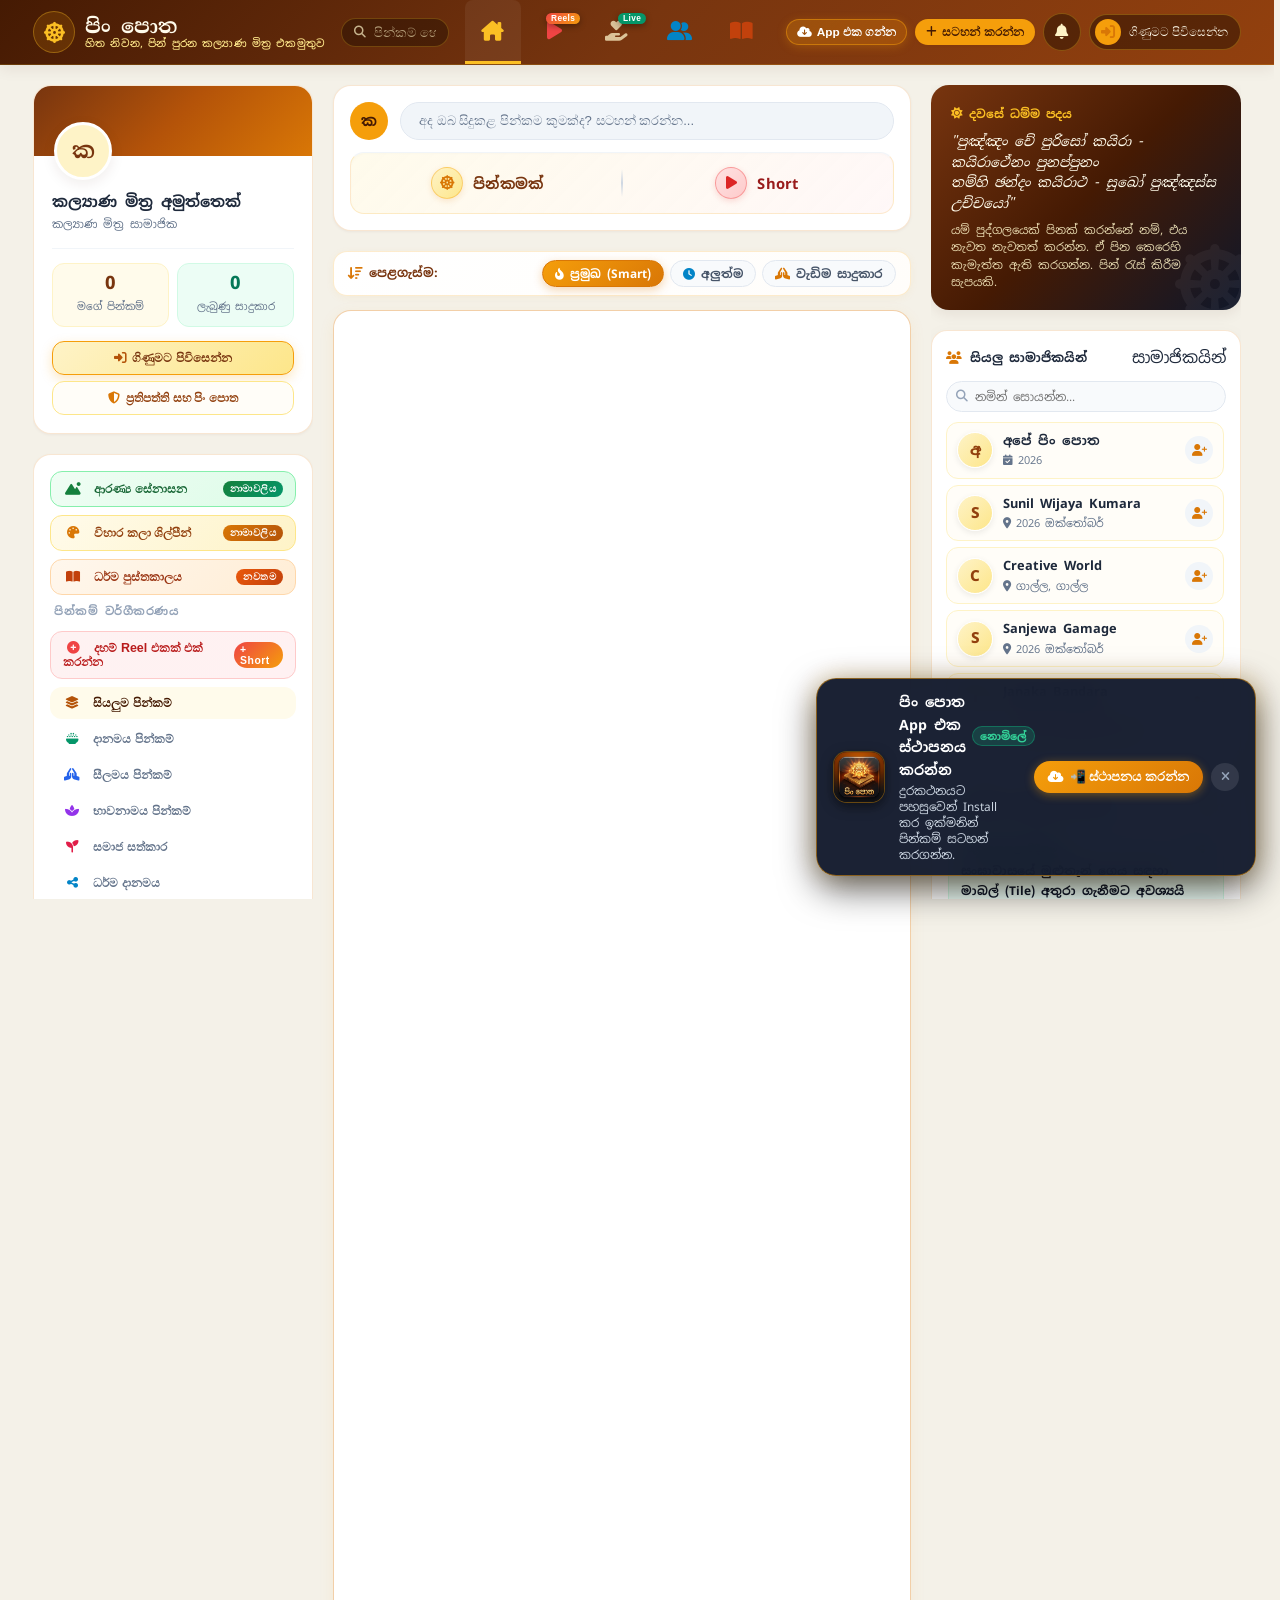
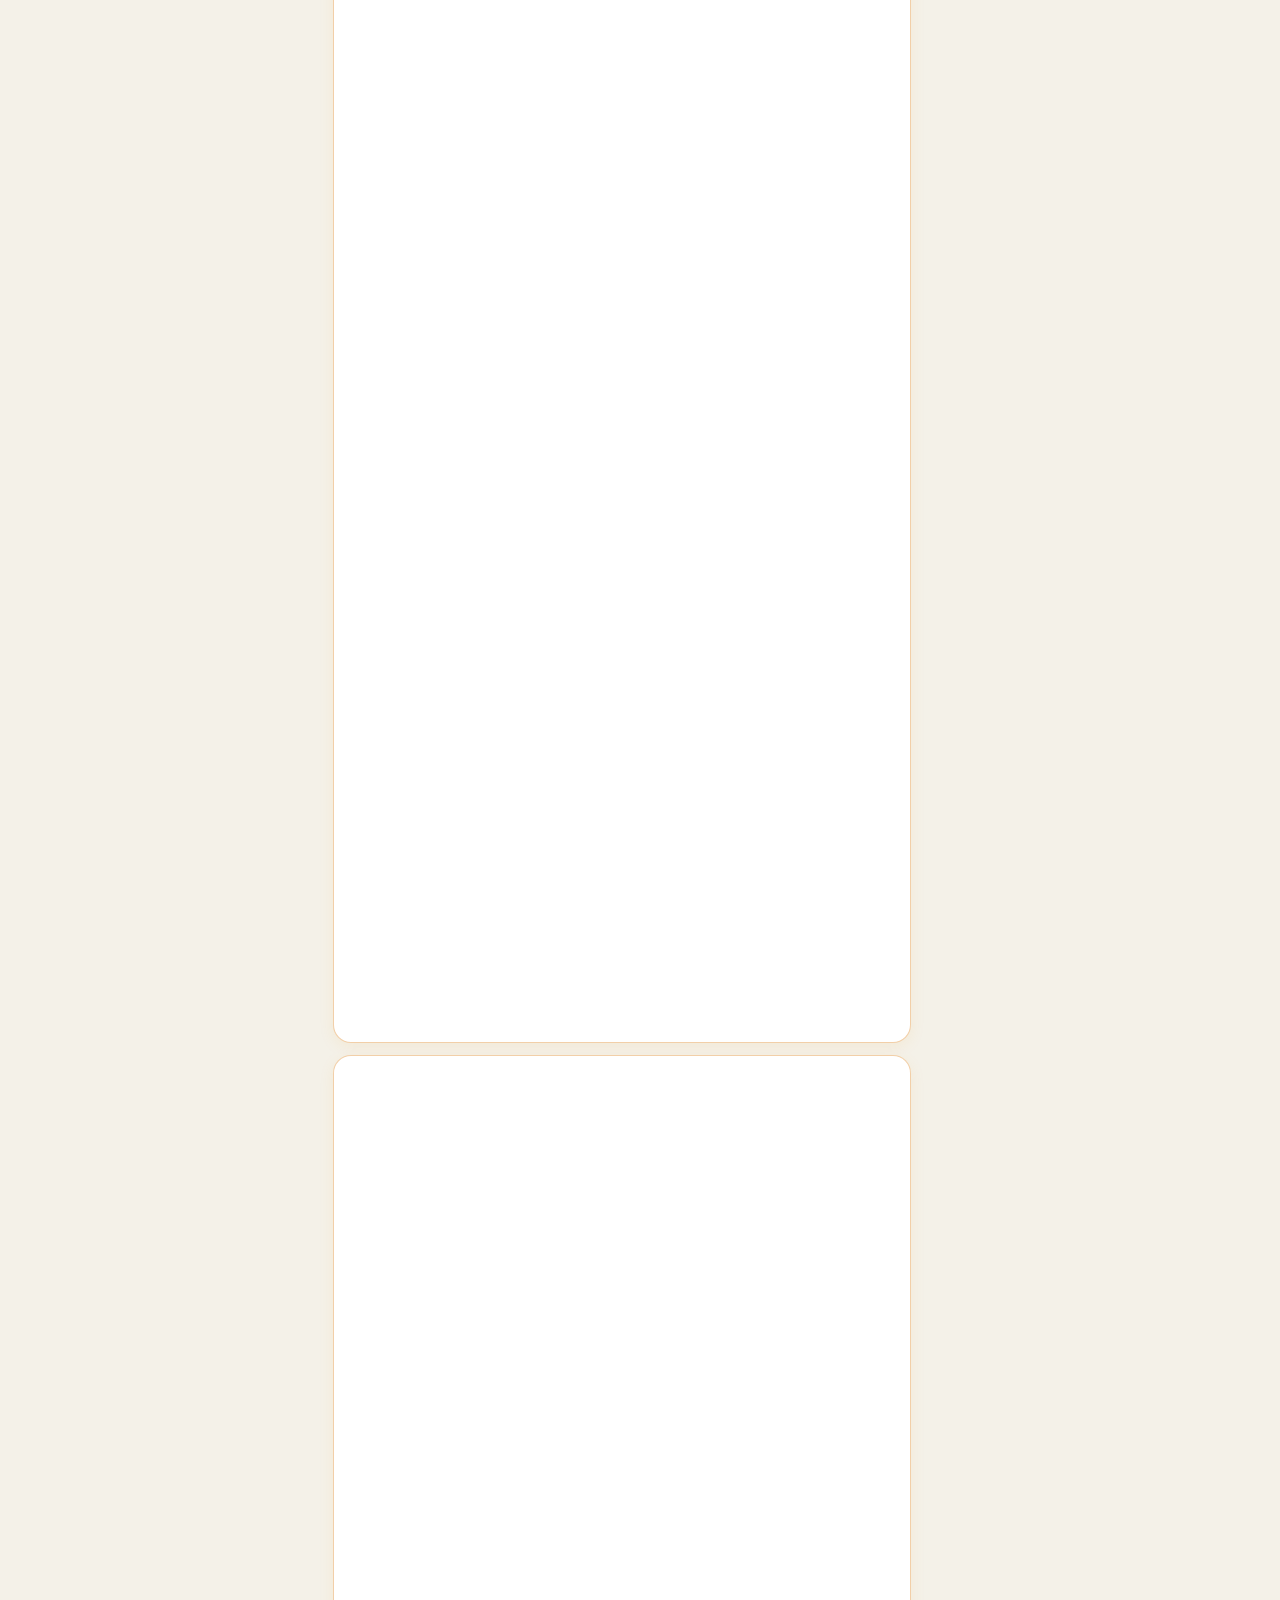
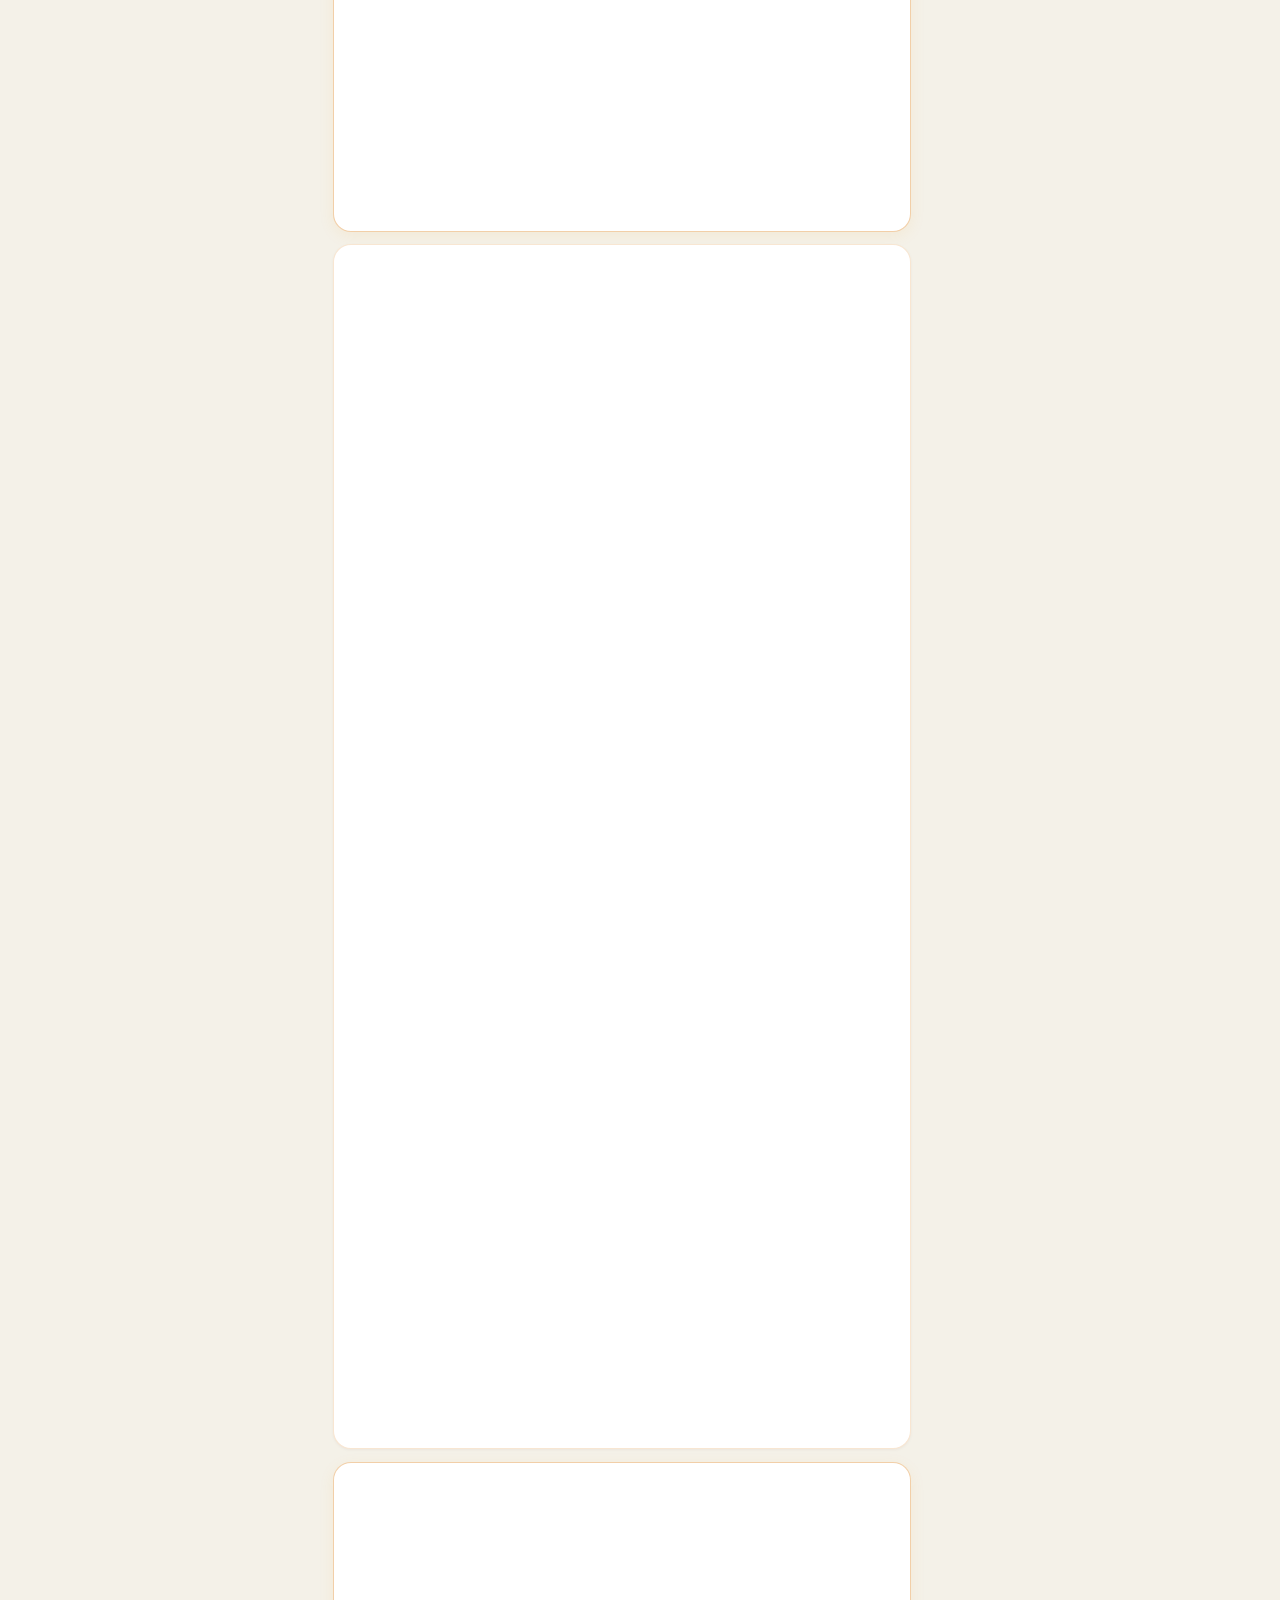
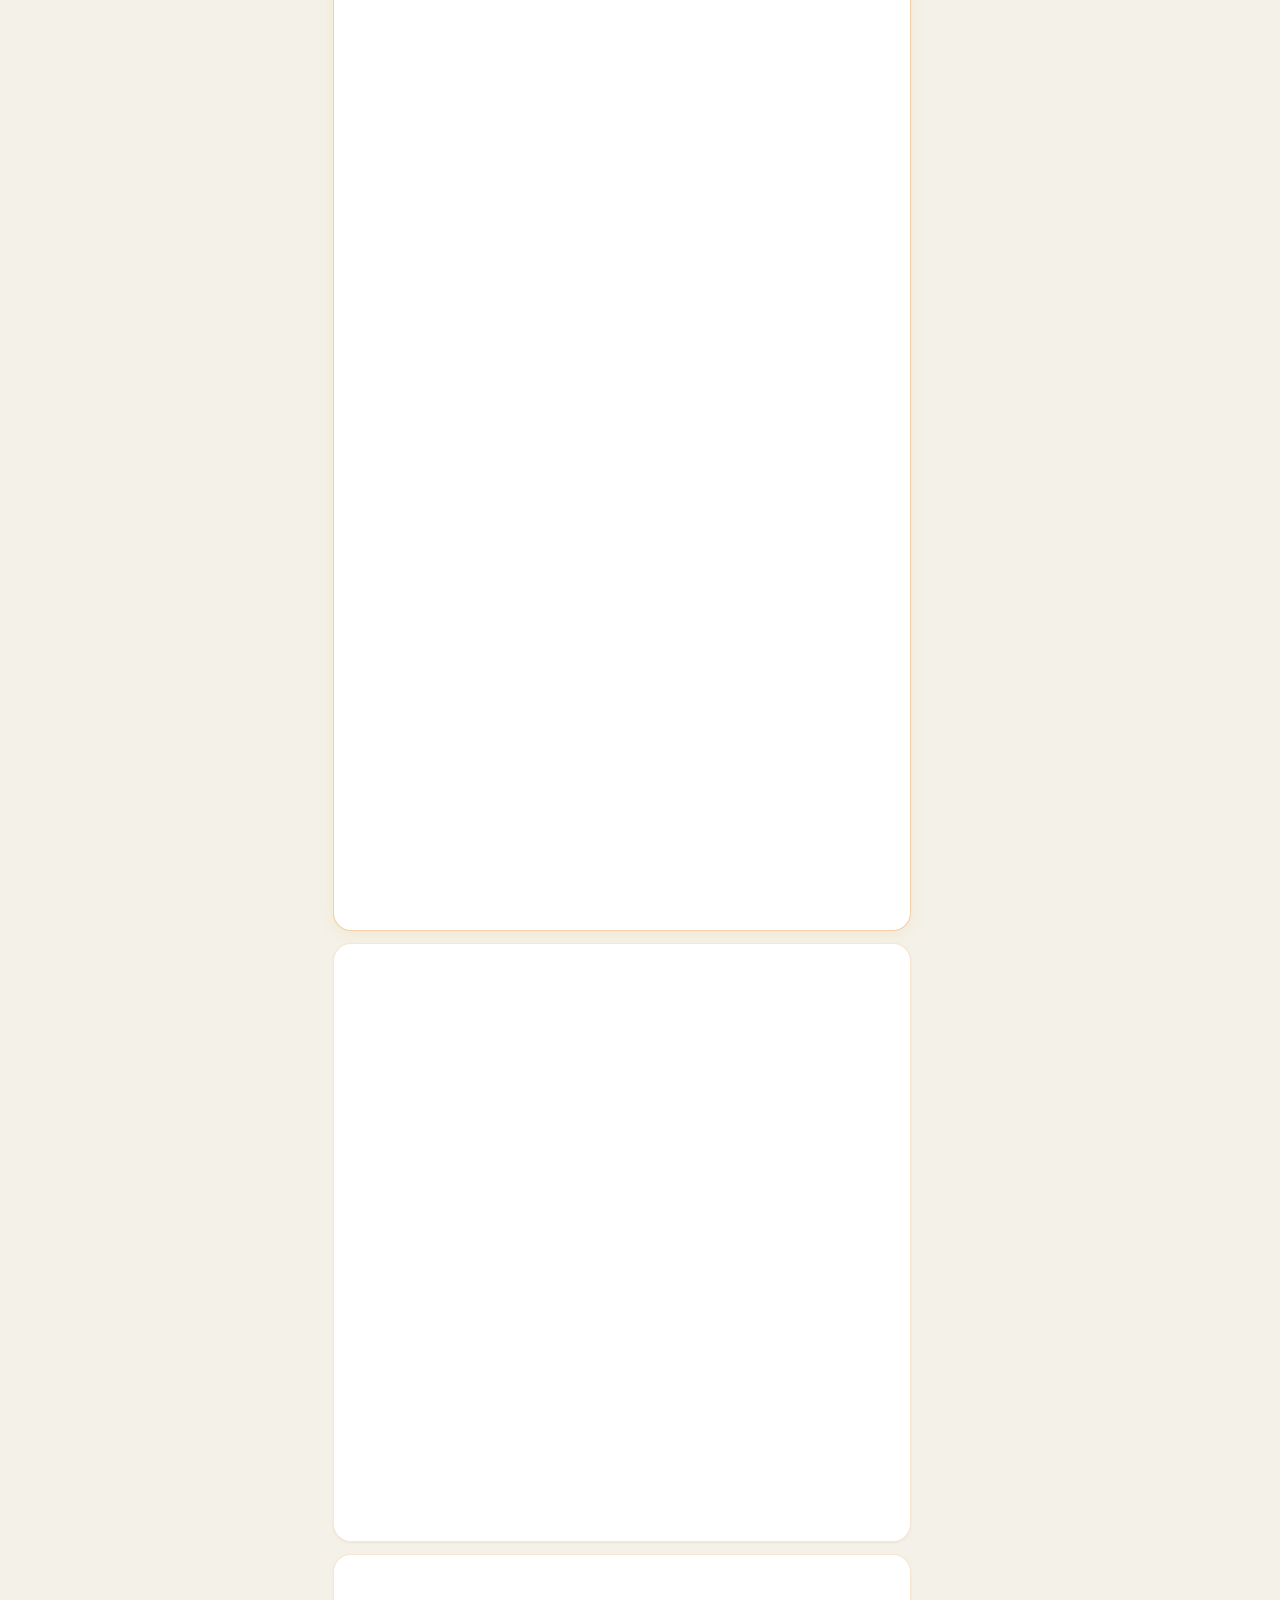
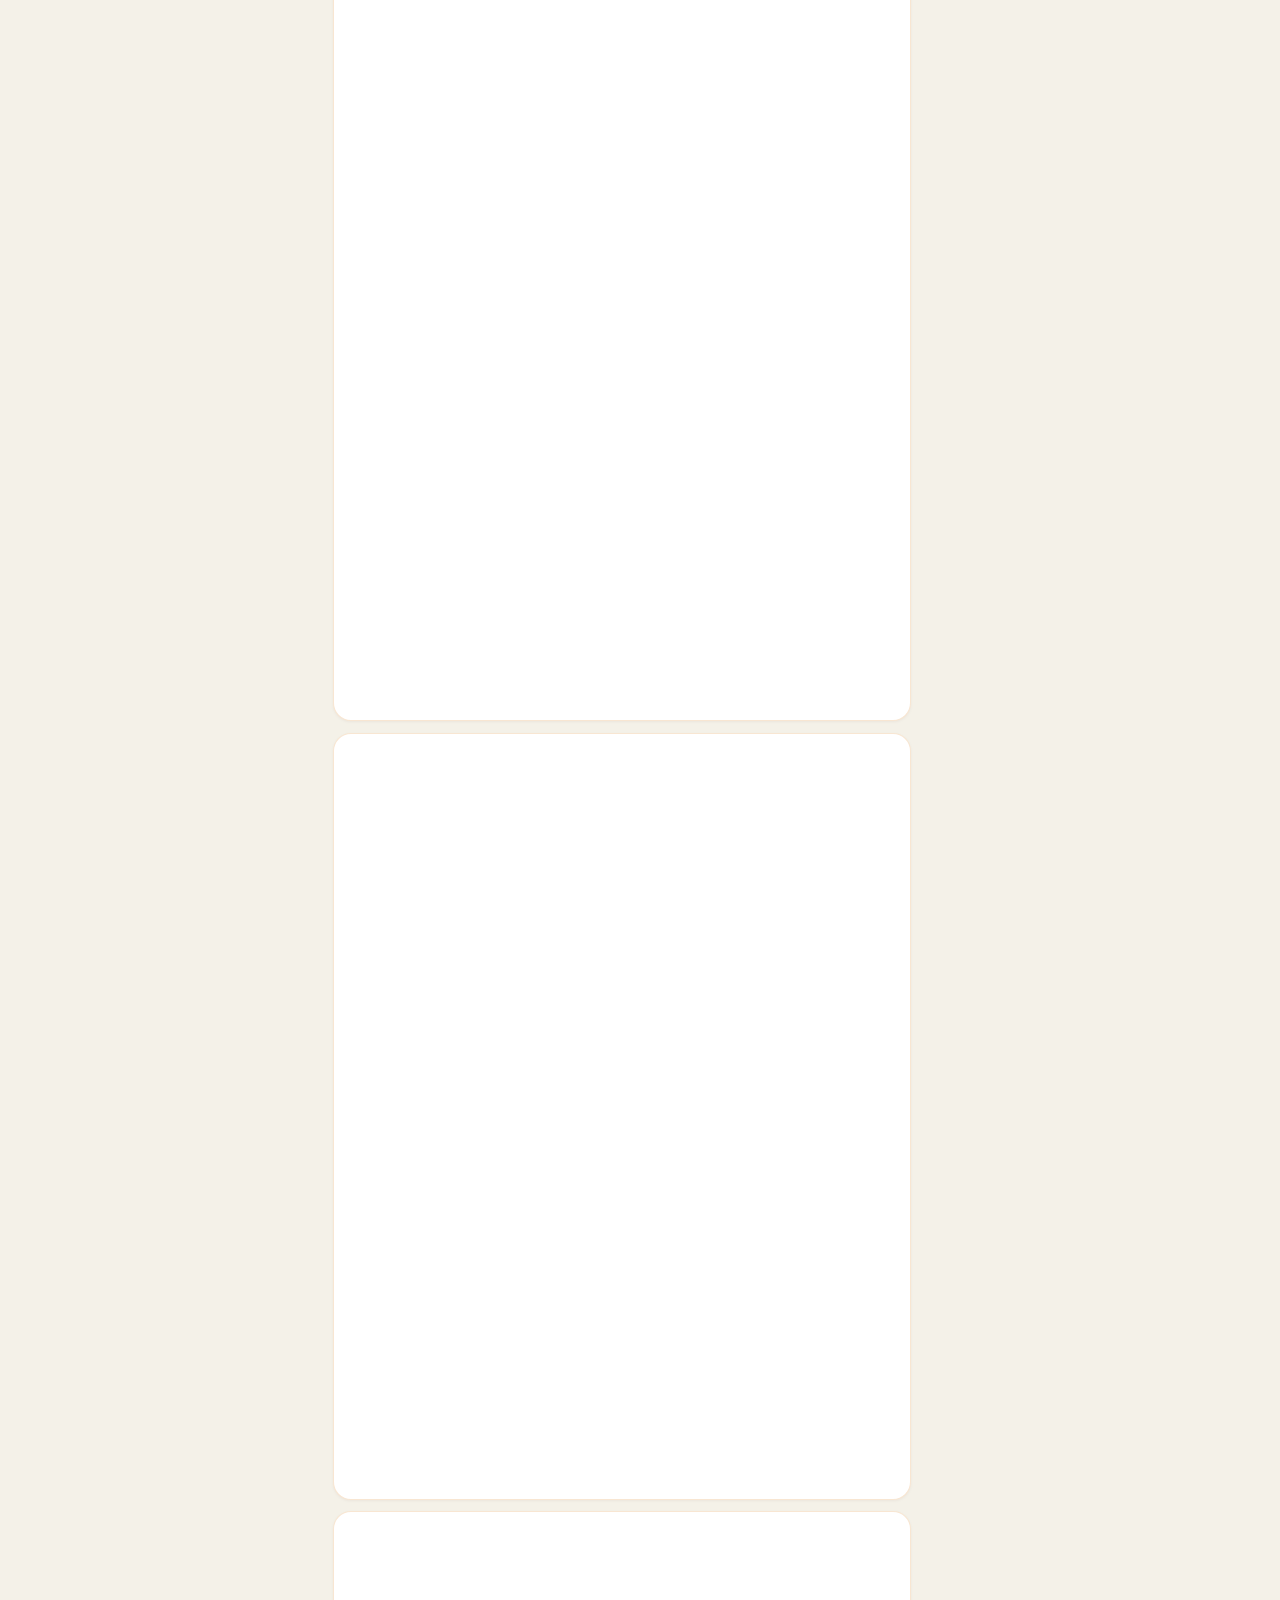
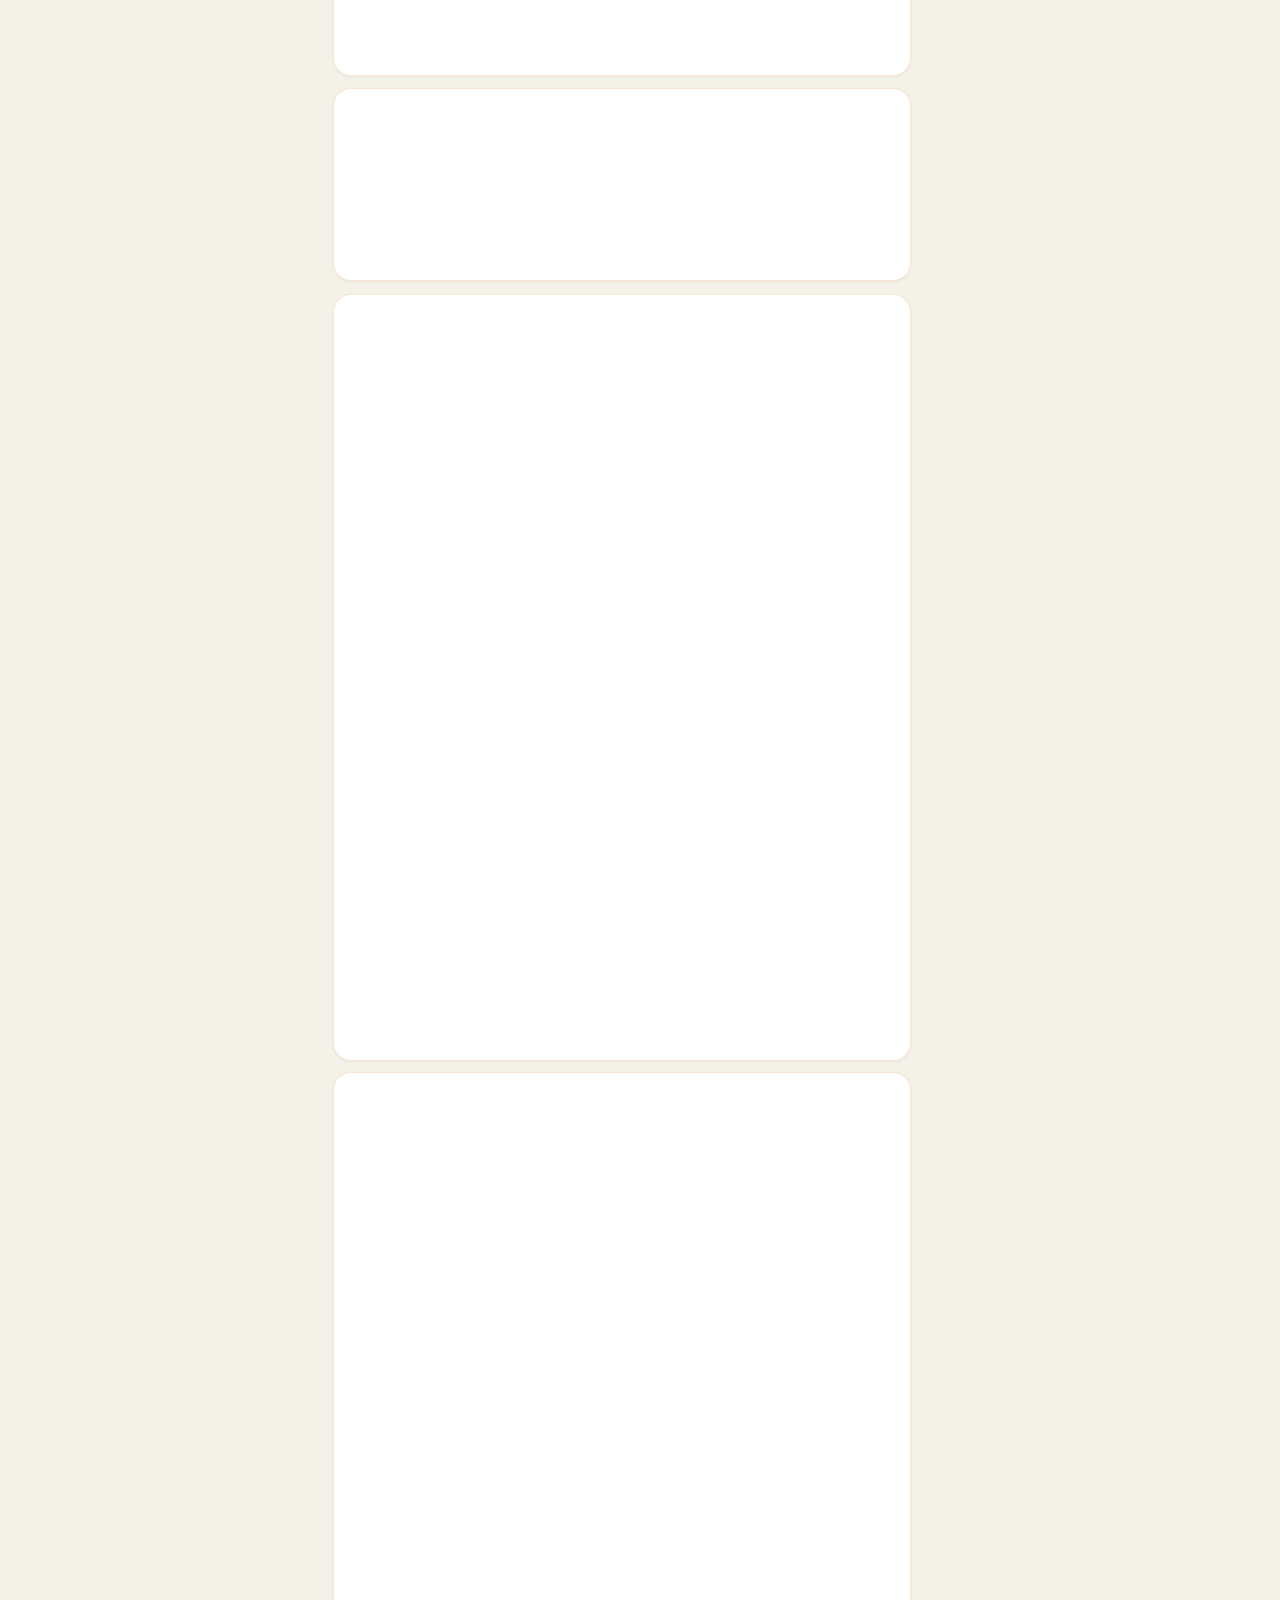
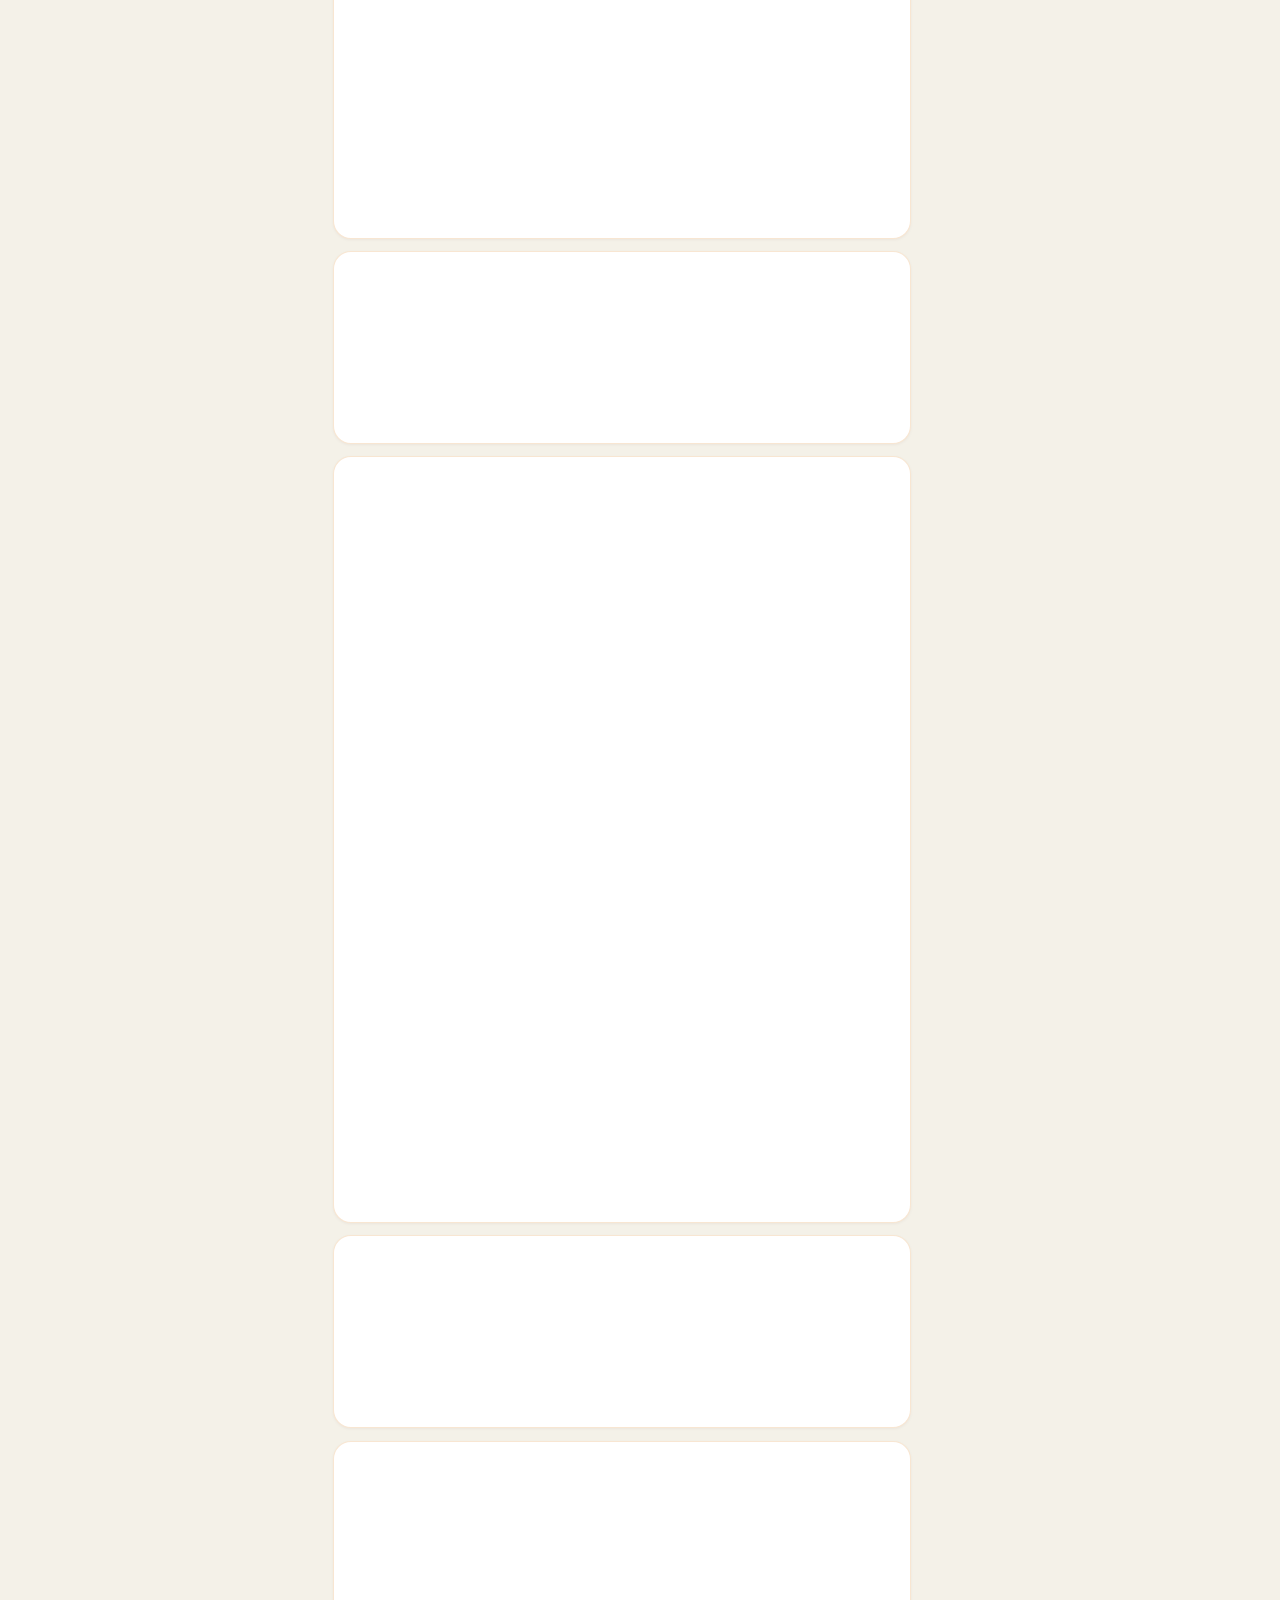
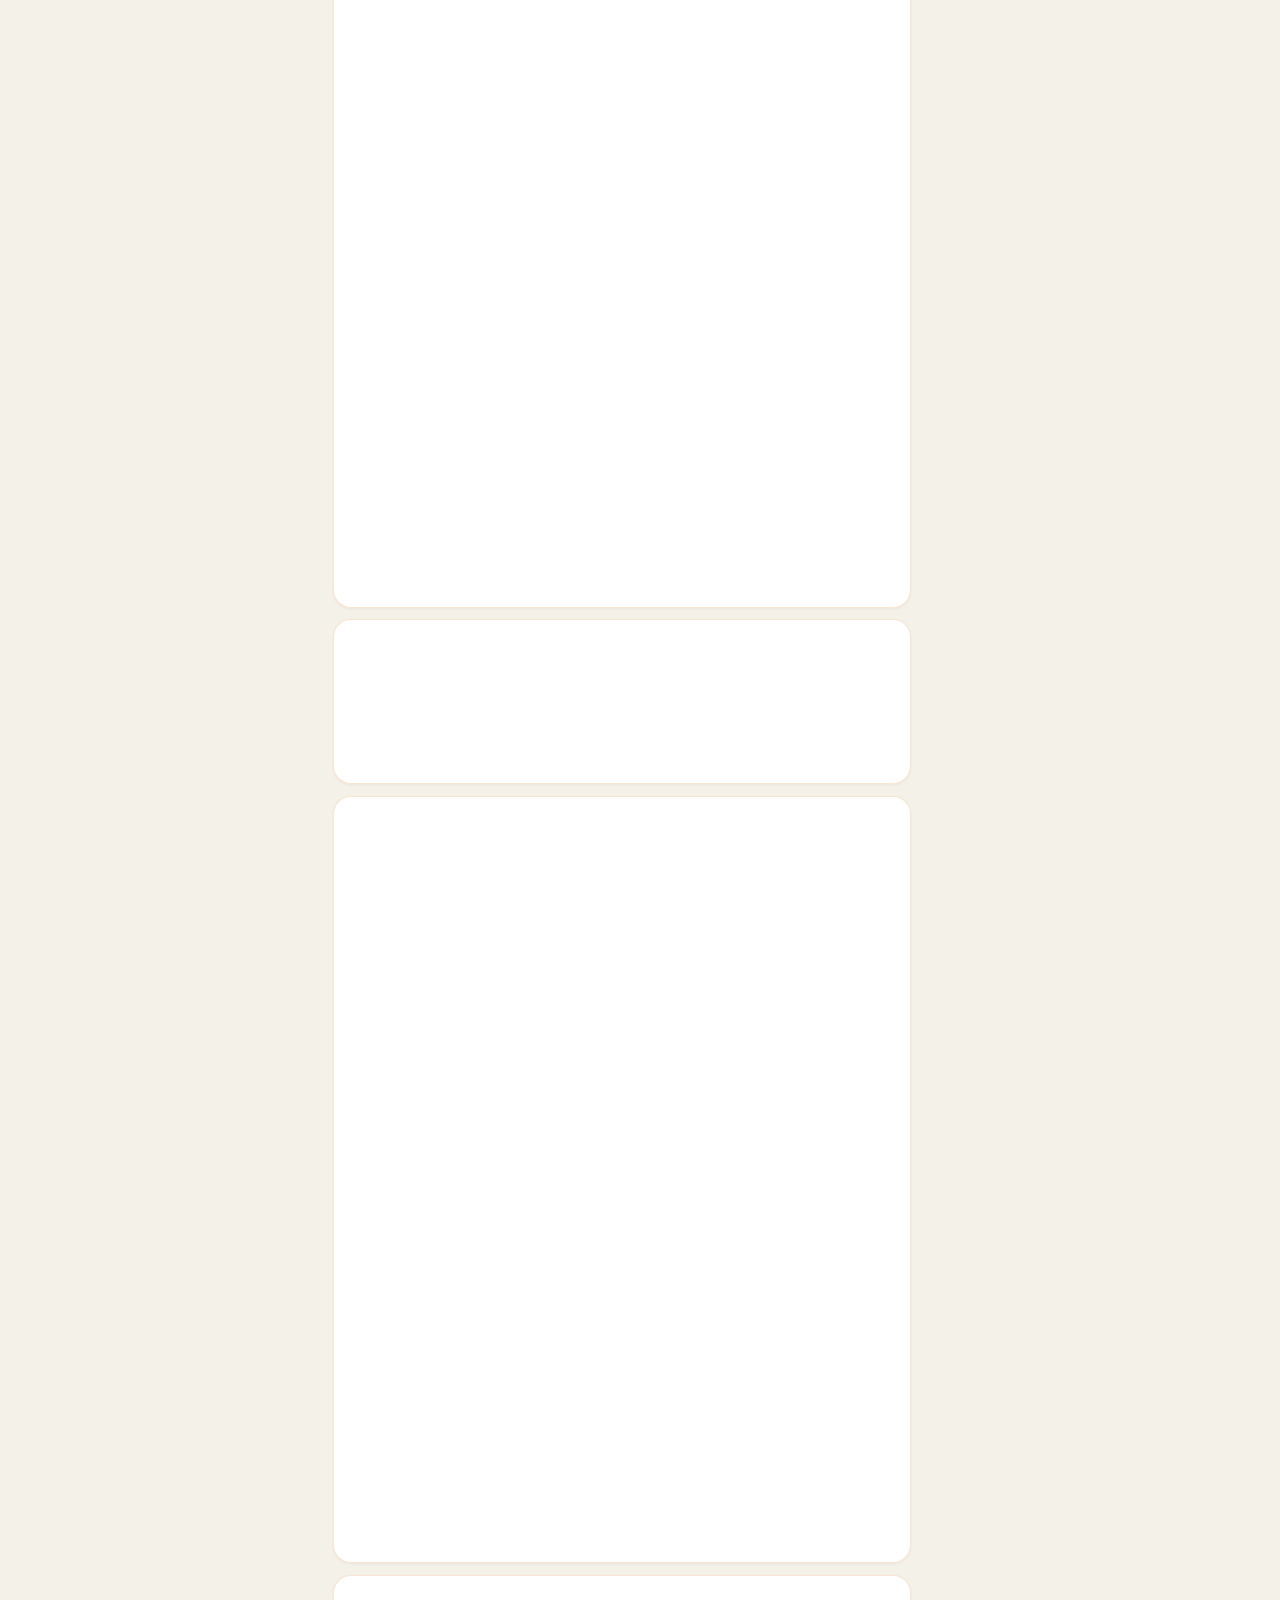
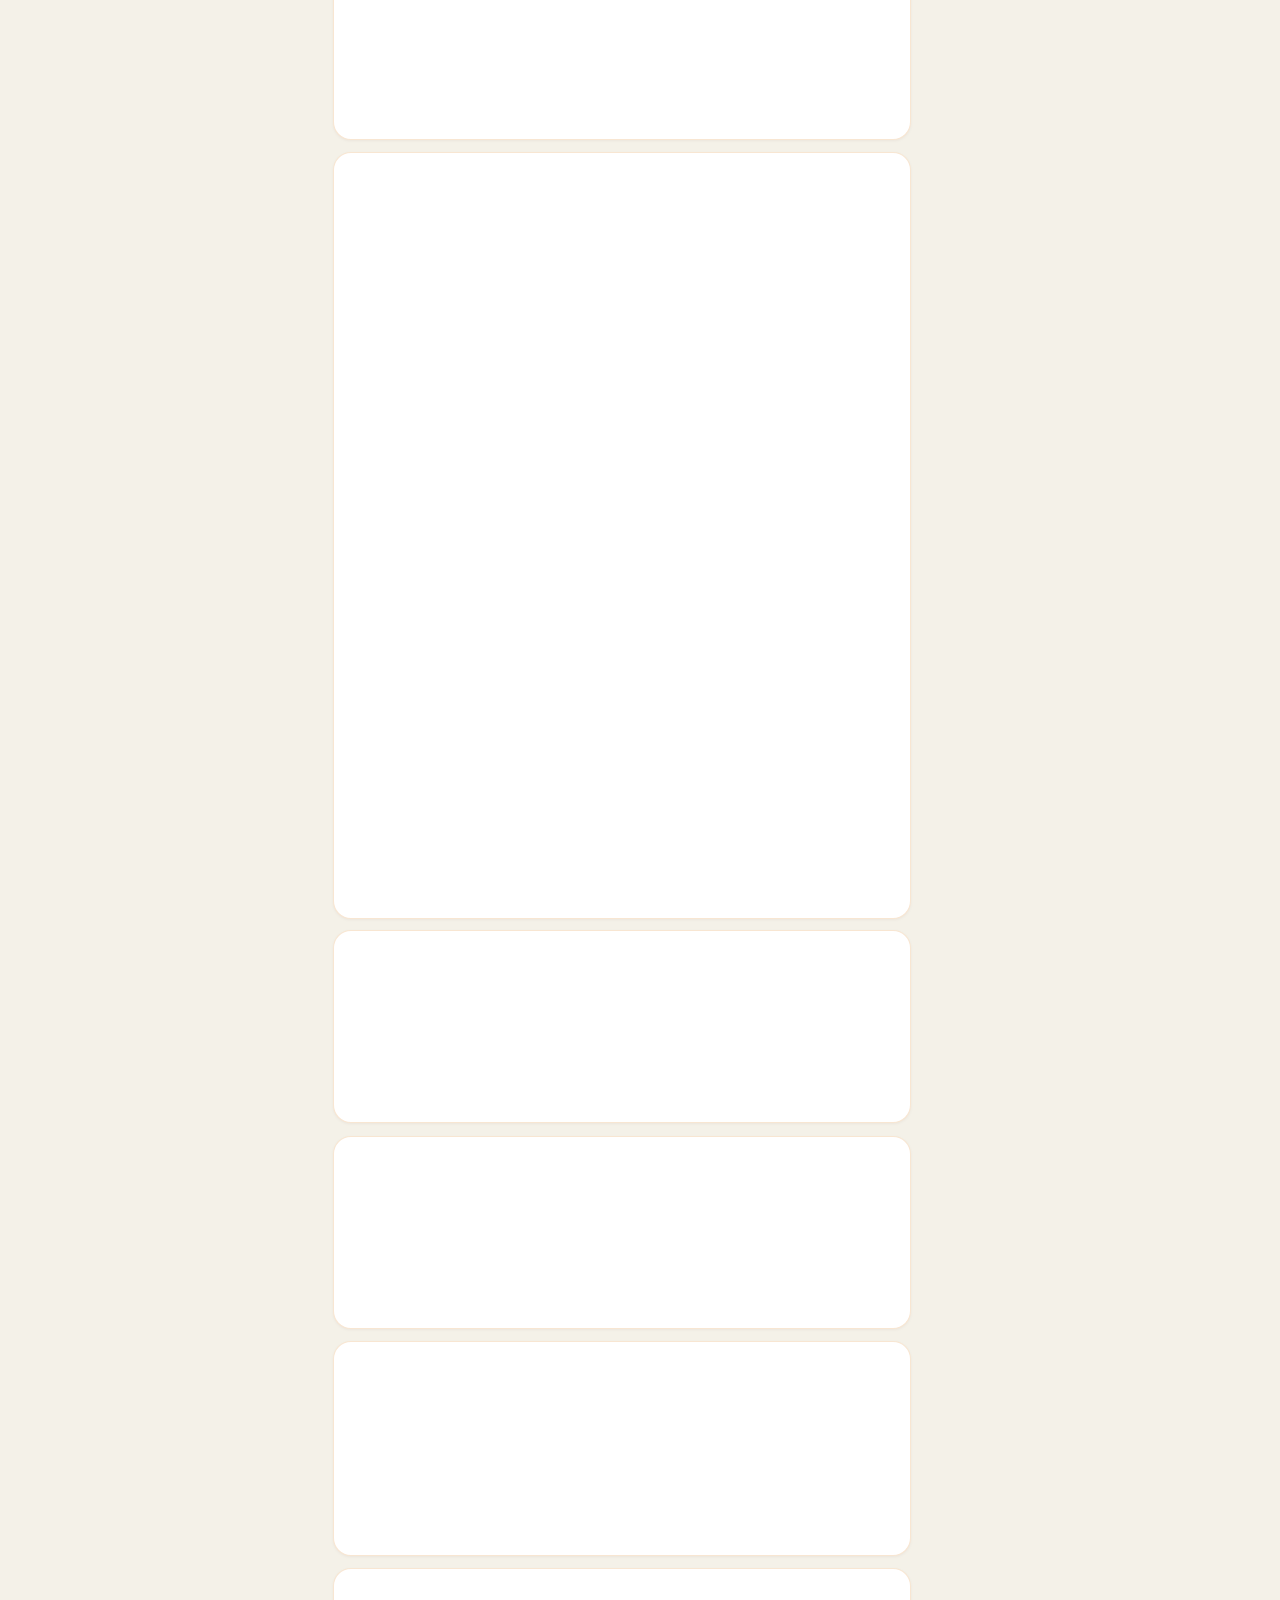
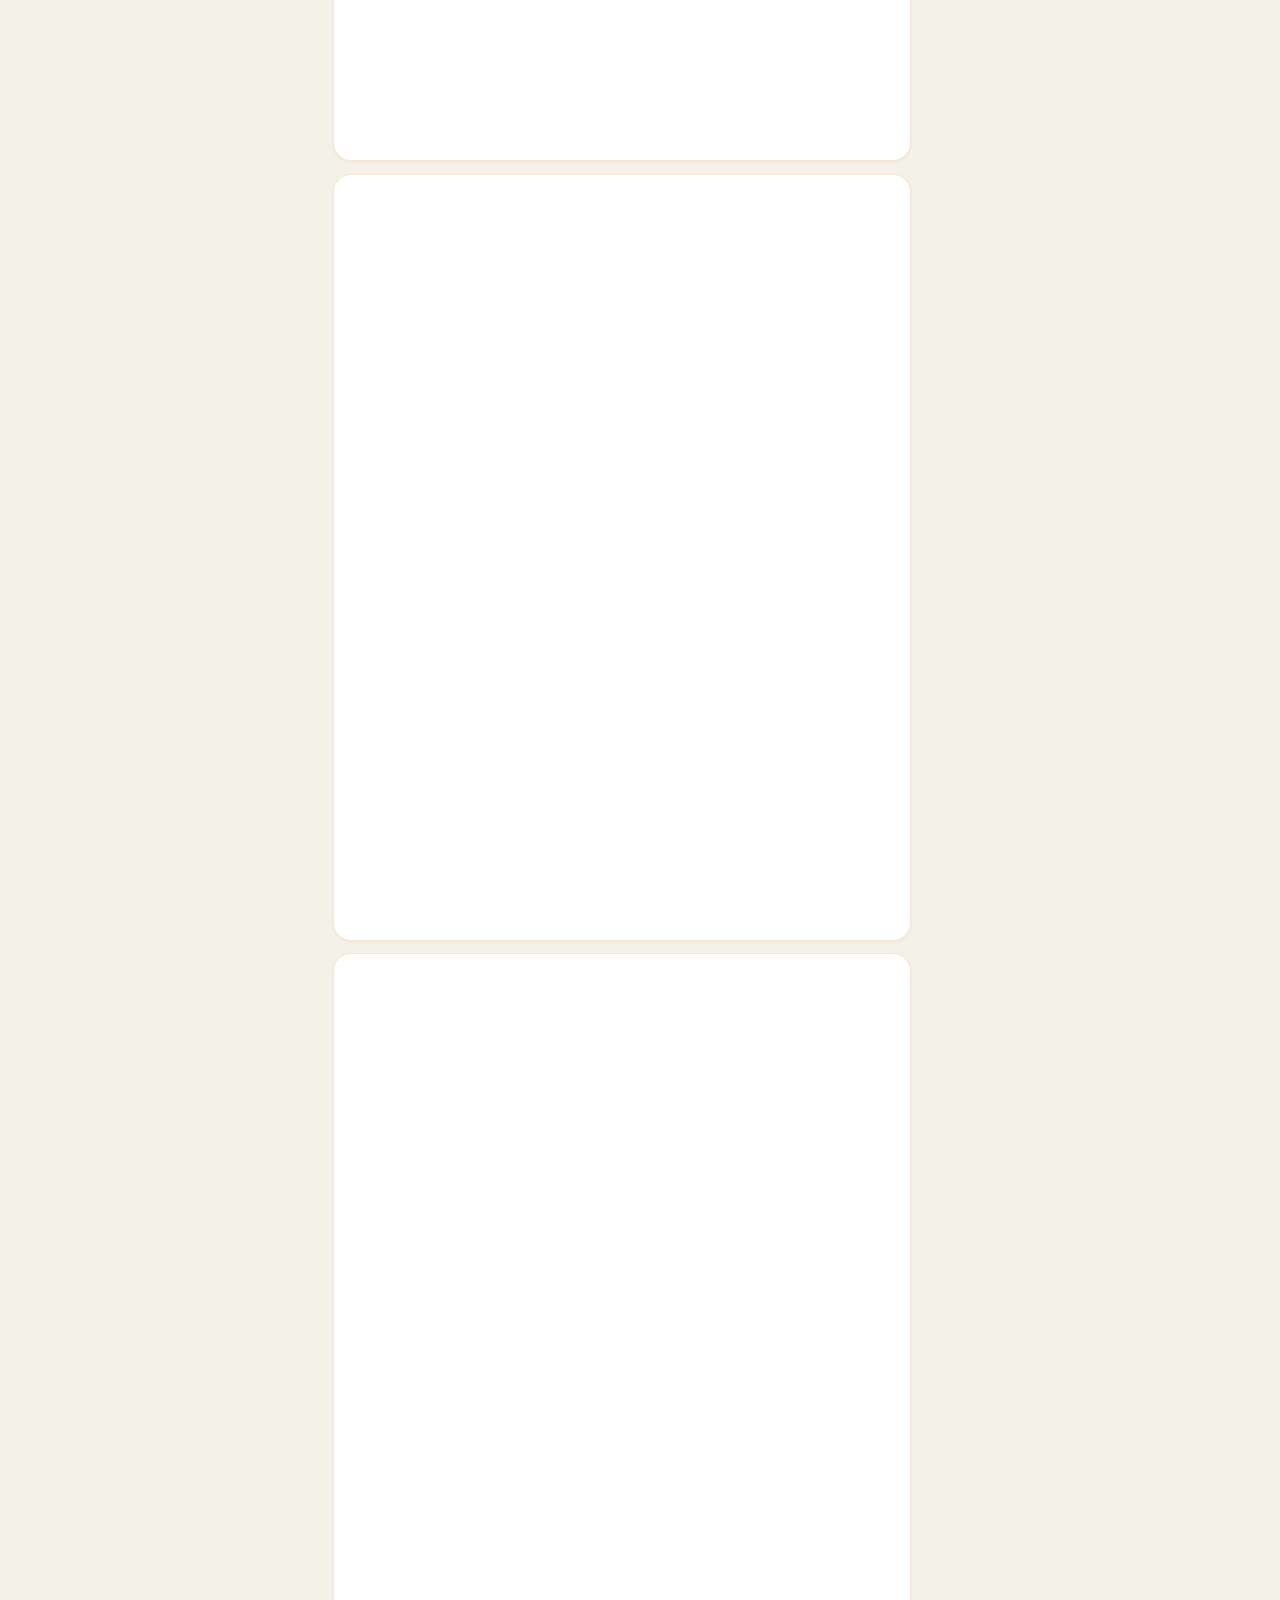
==== commit a554d72a: "Fix desktop care request card layout, profile avatar framing, metadata row tokens, and action contro" ====
--- a/index.html
+++ b/index.html
@@ -127,7 +127,7 @@
     <link rel="apple-touch-icon" href="assets/icon-192.png">
 
     <!-- Core Pure CSS Design System -->
-    <link rel="stylesheet" href="css/styles.css?v=193">
+    <link rel="stylesheet" href="css/styles.css?v=194">
 
     <!-- Immediate Service Worker & Cache Invalidation Script -->
     <script>
@@ -4502,6 +4502,6 @@
     <script defer src="https://cdnjs.cloudflare.com/ajax/libs/html2canvas/1.4.1/html2canvas.min.js"></script>
 
     <!-- Application ES Modules -->
-    <script type="module" src="js/app.js?v=193"></script>
+    <script type="module" src="js/app.js?v=194"></script>
 </body>
 </html>
--- a/css/styles.css
+++ b/css/styles.css
@@ -1482,17 +1482,32 @@
   display: flex;
   align-items: flex-start;
   justify-content: space-between;
+  gap: 12px;
 }
 
 .post-author-info {
   display: flex;
-  align-items: center;
+  align-items: flex-start;
   gap: 12px;
+  min-width: 0;
+  flex: 1;
+}
+
+.post-author-meta-block {
+  min-width: 0;
+  flex: 1;
+  display: flex;
+  flex-direction: column;
+  justify-content: center;
 }
 
 .post-avatar {
   width: 44px;
   height: 44px;
+  min-width: 44px;
+  min-height: 44px;
+  flex-shrink: 0;
+  aspect-ratio: 1 / 1;
   border-radius: var(--radius-full);
   font-weight: 700;
   display: flex;
@@ -1501,17 +1516,37 @@
   font-size: 1rem;
   color: #ffffff;
   background: linear-gradient(135deg, #f59e0b, #d97706);
+  position: relative;
+  box-sizing: border-box;
+}
+
+.post-avatar:not(.sangha-framed-avatar) {
+  overflow: hidden;
+}
+
+.post-avatar-img,
+.post-avatar > img:first-child {
+  width: 100%;
+  height: 100%;
+  border-radius: 50%;
+  object-fit: cover;
+  object-position: center;
+  aspect-ratio: 1 / 1;
+  display: block;
+  box-sizing: border-box;
 }
 
 .post-avatar.need {
   background: #d1fae5;
   color: var(--color-charity-800);
+  box-shadow: 0 0 0 1.5px rgba(16, 185, 129, 0.4);
 }
 
 .post-author-name {
-  font-size: 0.88rem;
+  font-size: 0.92rem;
   font-weight: 700;
   color: var(--color-text-main);
+  line-height: 1.35;
 }
 
 .post-badges-wrap {
@@ -1547,67 +1582,115 @@
 }
 
 .post-meta-sub {
-  font-size: 0.7rem;
+  font-size: 0.72rem;
   color: var(--color-text-muted);
   display: flex;
   align-items: center;
   gap: 6px;
   margin-top: 3px;
+  line-height: 1.4;
+  flex-wrap: nowrap;
+}
+
+.post-meta-token {
+  display: inline-flex;
+  align-items: center;
+  gap: 4px;
+  white-space: nowrap;
+}
+
+.post-meta-dot {
+  color: #94a3b8;
+  font-weight: 700;
+  user-select: none;
+  font-size: 0.72rem;
+  margin-right: 1px;
+}
+
+.post-meta-location {
+  color: #64748b;
+  max-width: 260px;
+  overflow: hidden;
+  text-overflow: ellipsis;
+}
+
+.post-meta-location i {
+  flex-shrink: 0;
+}
+
+.post-meta-visibility {
+  color: #94a3b8;
+}
+
+.post-edited-tag {
+  color: #94a3b8;
+  font-size: 0.68rem;
+  font-weight: 500;
+  margin-left: 2px;
+  white-space: nowrap;
+}
+
+.post-header-actions {
+  display: flex;
+  align-items: center;
+  gap: 6px;
+  flex-shrink: 0;
+}
+
+.post-edit-btn,
+.post-official-btn,
+.post-pin-btn,
+.post-delete-btn {
+  width: 32px;
+  height: 32px;
+  border-radius: 8px;
+  display: inline-flex;
+  align-items: center;
+  justify-content: center;
+  border: 1px solid transparent;
+  padding: 0;
+  font-size: 0.88rem;
+  transition: all 0.2s ease;
+  flex-shrink: 0;
+  background: transparent;
+  box-sizing: border-box;
+  cursor: pointer;
 }
 
 .post-edit-btn {
-  background: transparent;
-  border: none;
   color: #94a3b8;
-  cursor: pointer;
-  padding: 6px;
-  border-radius: var(--radius-sm);
-  transition: all 0.2s ease;
-  font-size: 0.88rem;
 }
 
 .post-edit-btn:hover {
   color: #d97706;
   background: #fffbeb;
+  border-color: #fde68a;
 }
 
 .post-official-btn {
-  background: transparent;
-  border: none;
   color: #94a3b8;
-  cursor: pointer;
-  padding: 6px;
-  border-radius: var(--radius-sm);
-  transition: all 0.2s ease;
-  font-size: 0.88rem;
-  display: inline-flex;
-  align-items: center;
-  justify-content: center;
 }
 
 .post-official-btn:hover {
   color: #d97706;
   background: #fffbeb;
+  border-color: #fde68a;
 }
 
 .post-official-btn.is-official {
   color: #d97706;
   background: rgba(245, 158, 11, 0.15);
+  border-color: rgba(245, 158, 11, 0.3);
 }
 
 .post-delete-btn {
-  background: transparent;
-  border: none;
   color: #cbd5e1;
-  cursor: pointer;
-  padding: 6px;
-  border-radius: var(--radius-sm);
-  transition: all 0.2s ease;
 }
 
 .post-delete-btn:hover {
   color: #ef4444;
   background: #fef2f2;
+  border-color: #fecaca;
 }
 
 /* Post Content */
@@ -4567,11 +4650,24 @@
 }
 
 .sangha-framed-avatar > img:first-child,
+.sangha-framed-avatar .post-avatar-img {
+  width: 100% !important;
+  height: 100% !important;
+  border-radius: 50% !important;
+  object-fit: cover !important;
+  object-position: center !important;
+  aspect-ratio: 1 / 1 !important;
+  display: block !important;
+  background: linear-gradient(135deg, #d97706, #92400e) !important;
+  border: 1.5px solid #fbbf24 !important;
+  box-shadow: 0 3px 10px rgba(217, 119, 6, 0.3) !important;
+  box-sizing: border-box !important;
+}
+
 .sangha-framed-avatar > span {
   width: 100% !important;
   height: 100% !important;
   border-radius: 50% !important;
-  object-fit: cover !important;
   display: flex !important;
   align-items: center !important;
   justify-content: center !important;
@@ -5336,21 +5432,24 @@
     font-size: 0.66rem !important;
     gap: 4px !important;
     margin-top: 2px !important;
-  }
-
-  /* Post Header Actions (Pin, Delete, Verify) - Never overflow */
-  .post-pin-btn {
-    width: 30px !important;
-    height: 30px !important;
+    flex-wrap: wrap !important;
+  }
+
+  .post-header-actions {
+    gap: 4px !important;
+  }
+
+  /* Post Header Actions (Pin, Delete, Verify, Official, Edit) - Never overflow */
+  .post-pin-btn,
+  .post-official-btn,
+  .post-edit-btn,
+  .post-delete-btn {
+    width: 28px !important;
+    height: 28px !important;
     font-size: 0.8rem !important;
     padding: 0 !important;
     flex-shrink: 0 !important;
-  }
-
-  .post-delete-btn {
-    padding: 6px !important;
-    font-size: 0.8rem !important;
-    flex-shrink: 0 !important;
+    border-radius: 6px !important;
   }
 
   .post-verify-btn .btn-text-resp {
@@ -5358,8 +5457,10 @@
   }
 
   .post-verify-btn {
-    padding: 4px 6px !important;
+    height: 28px !important;
+    padding: 0 6px !important;
     font-size: 0.72rem !important;
+    border-radius: 6px !important;
   }
 
   .post-content-body {
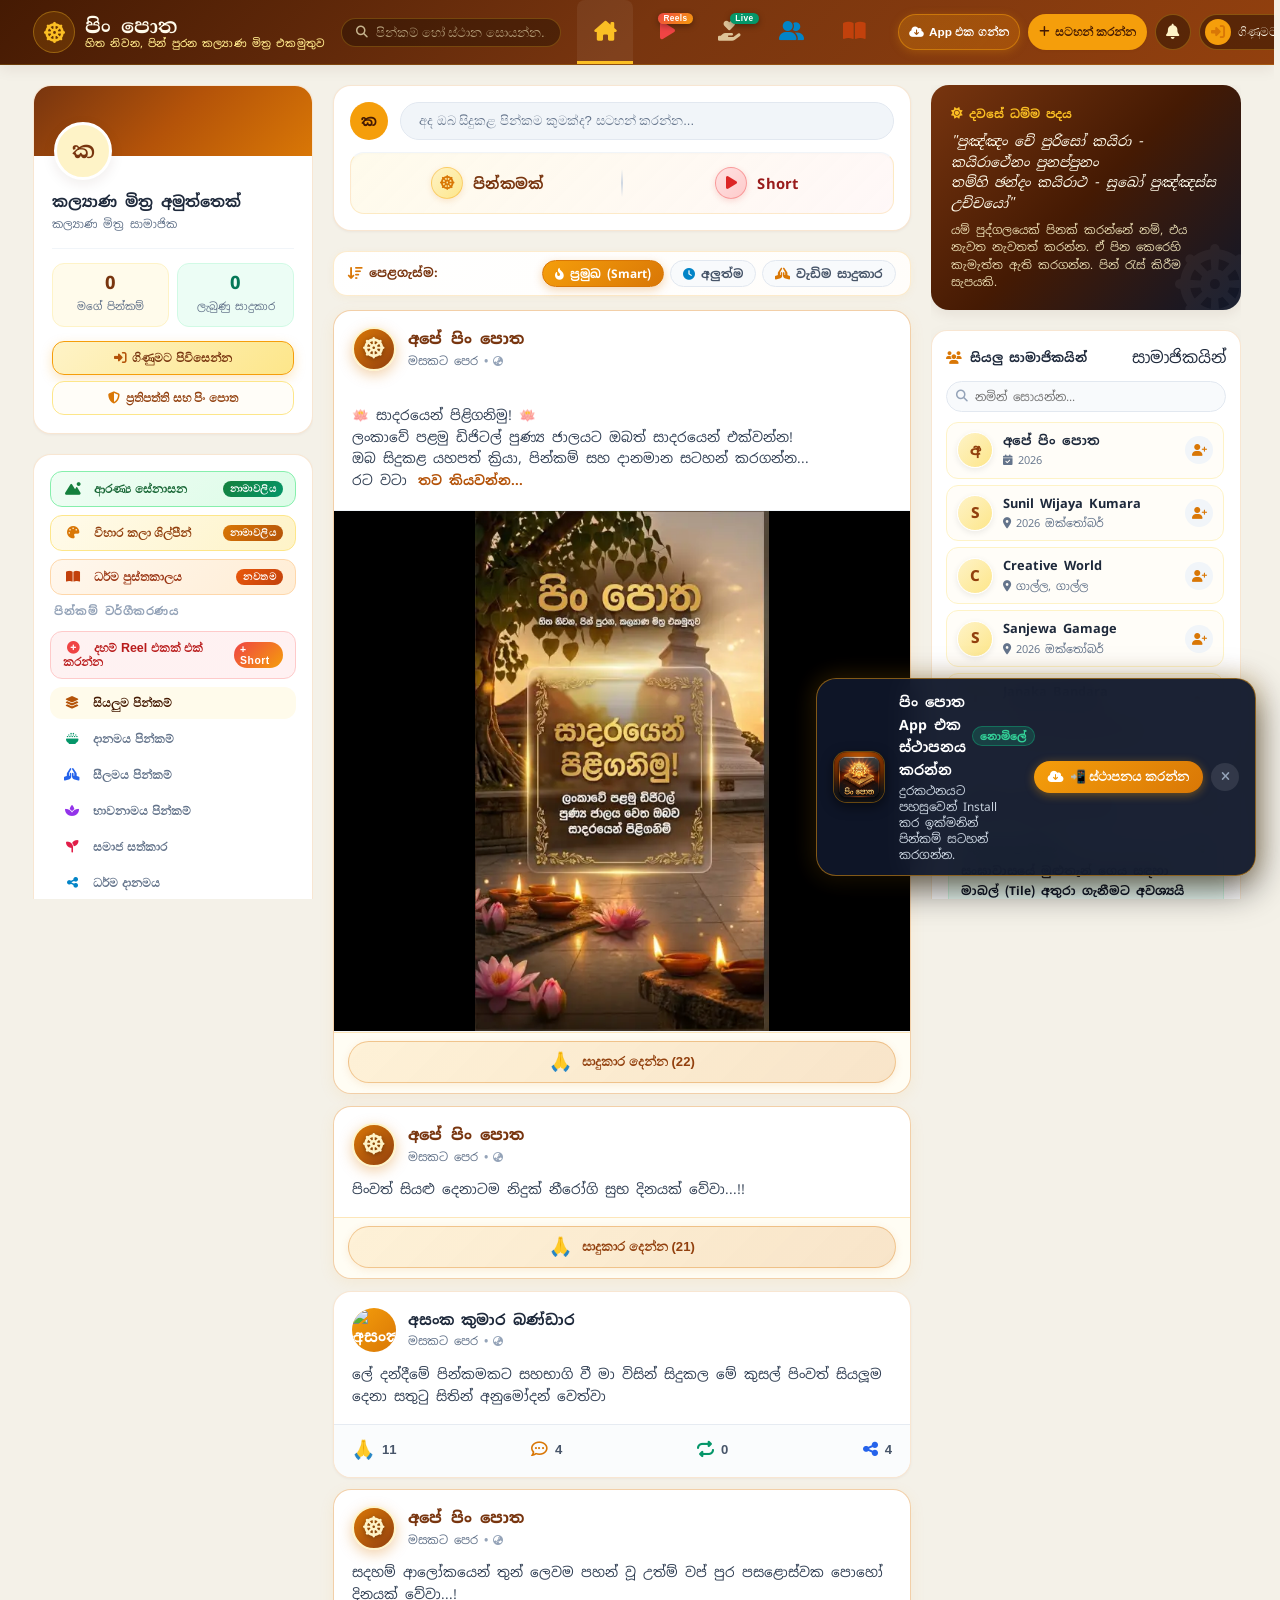
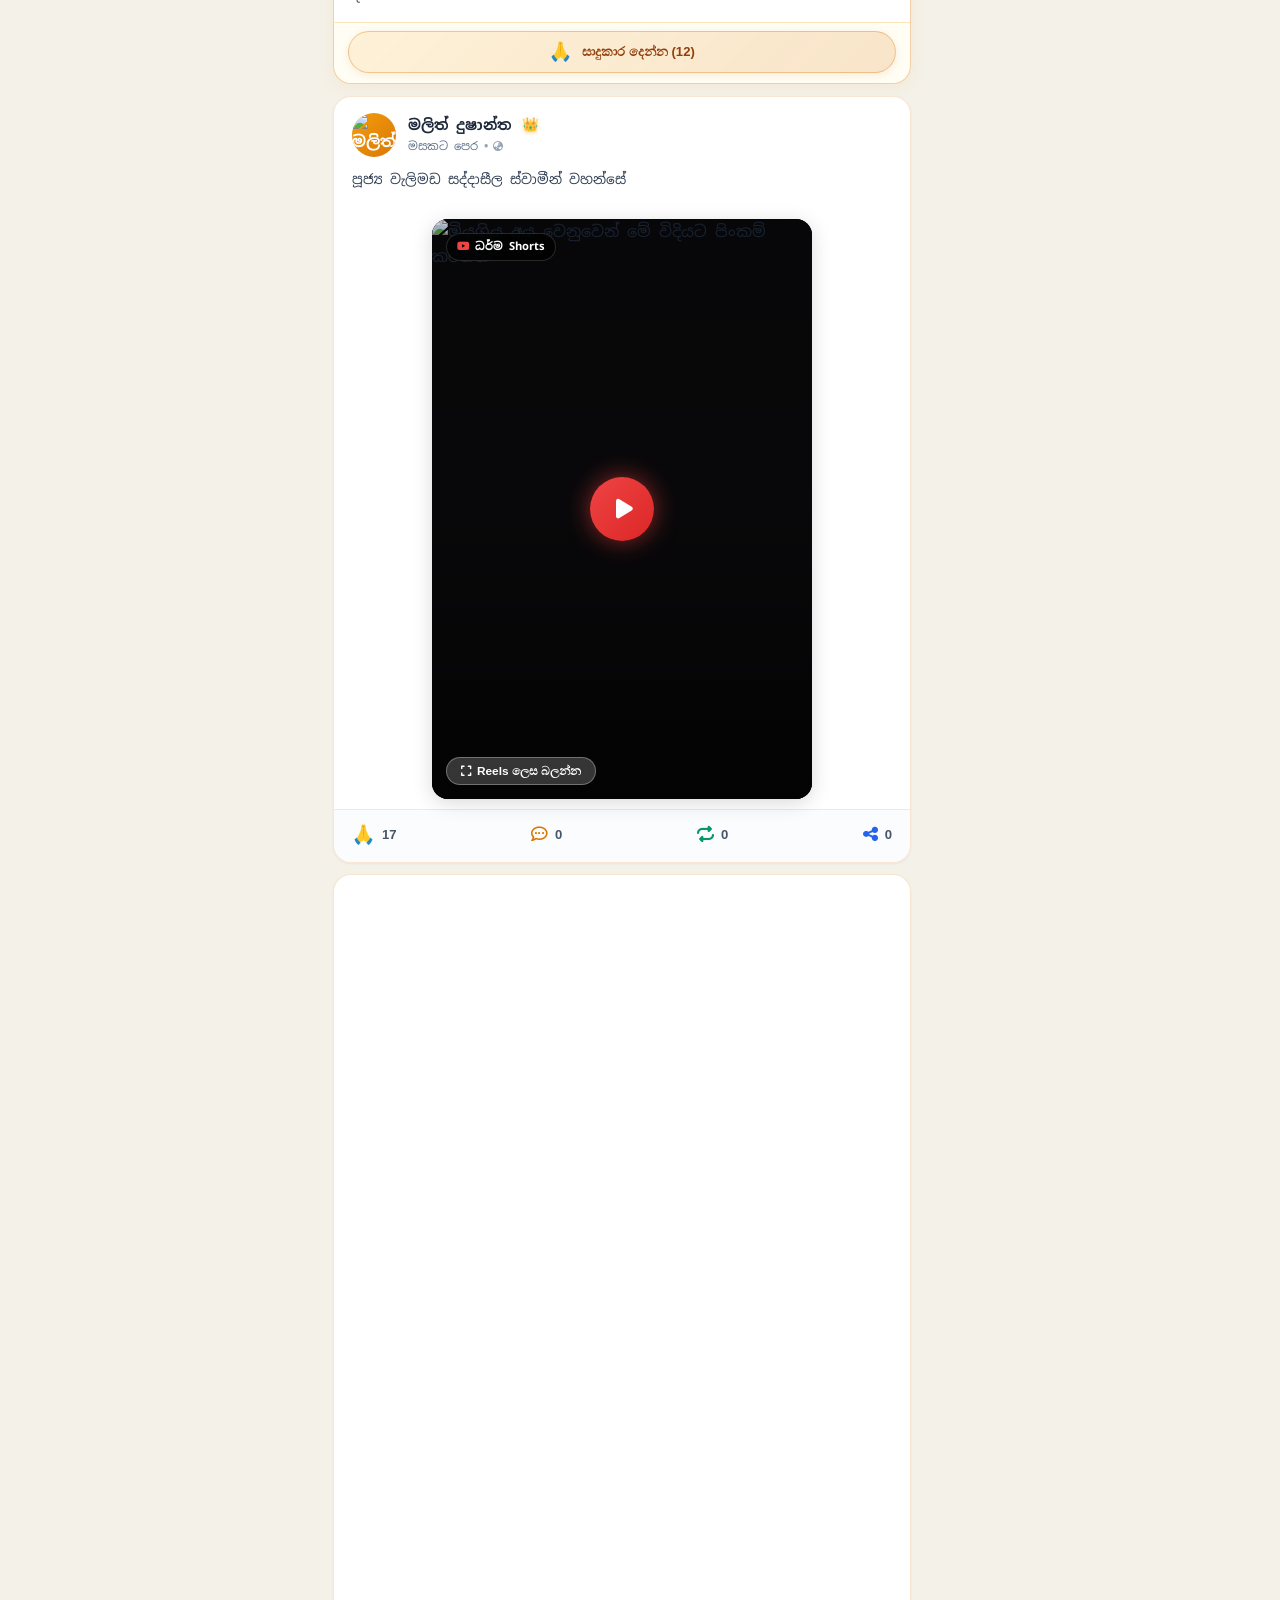
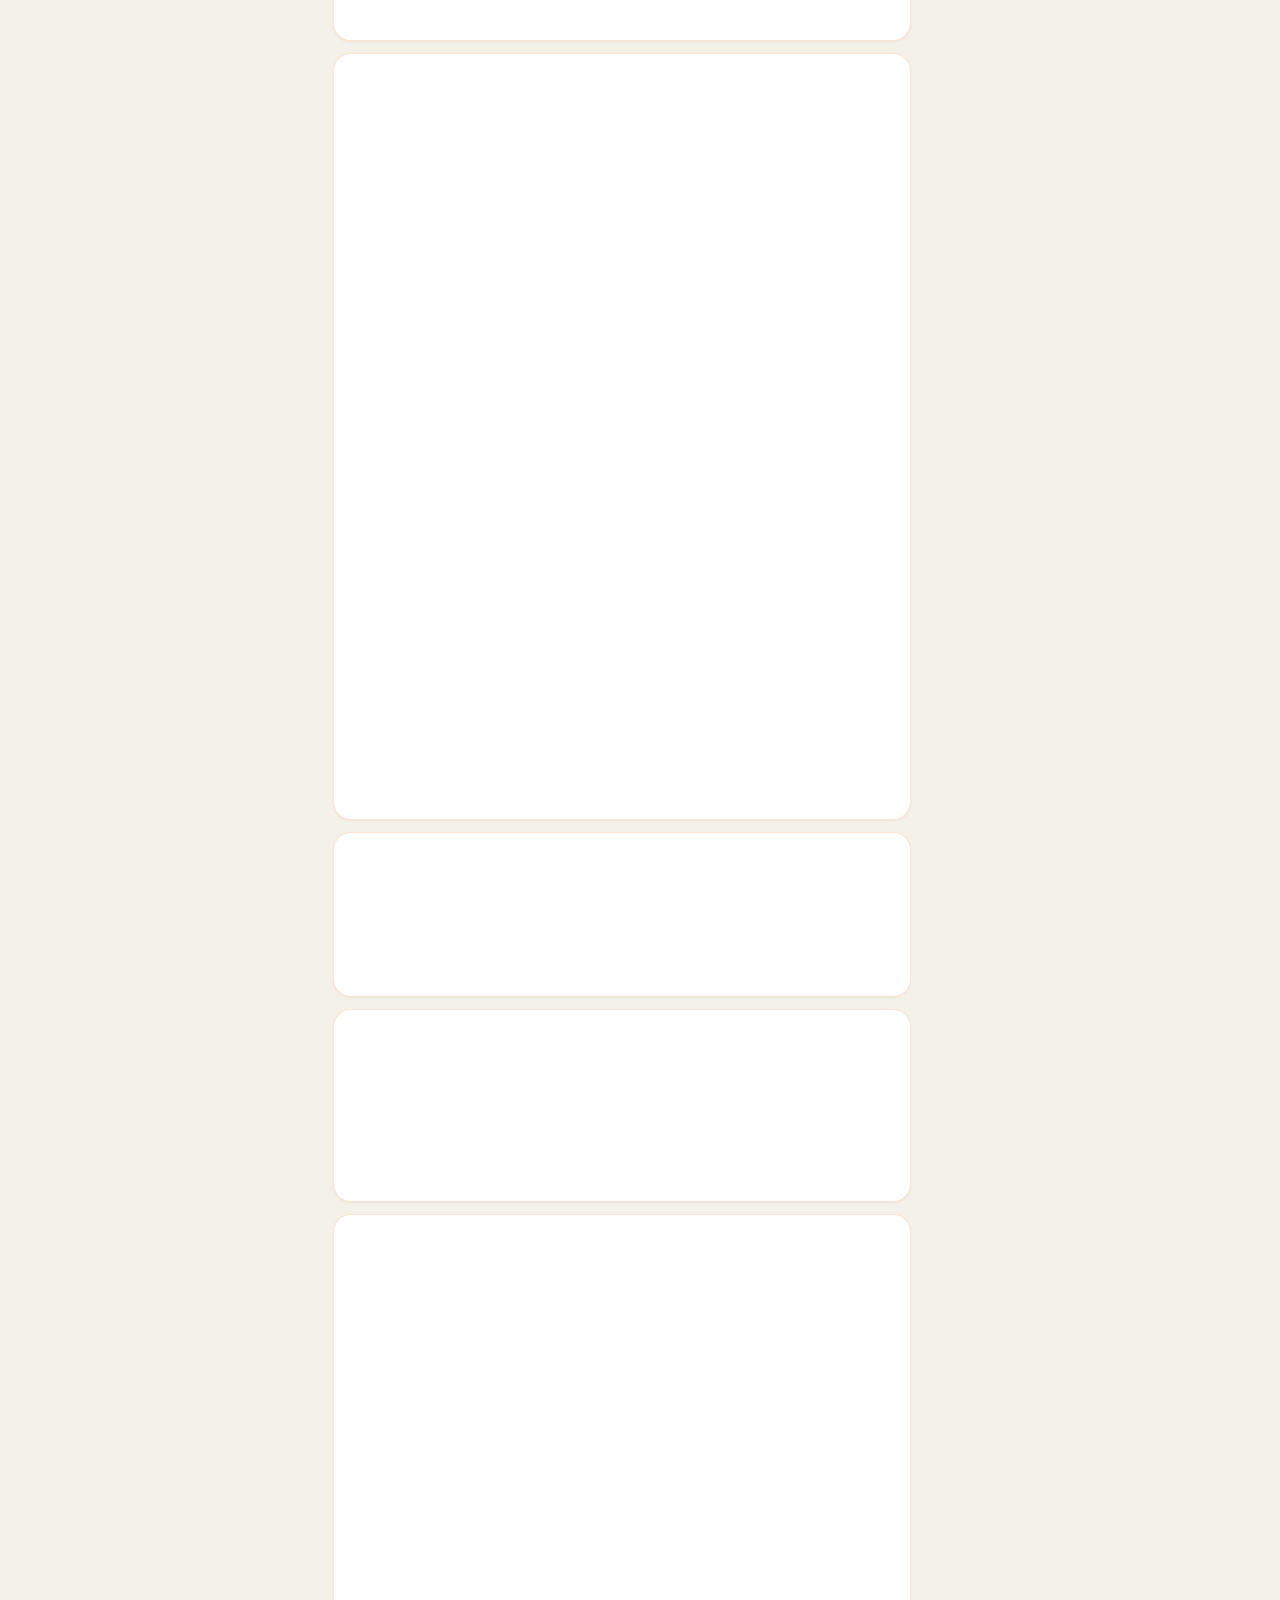
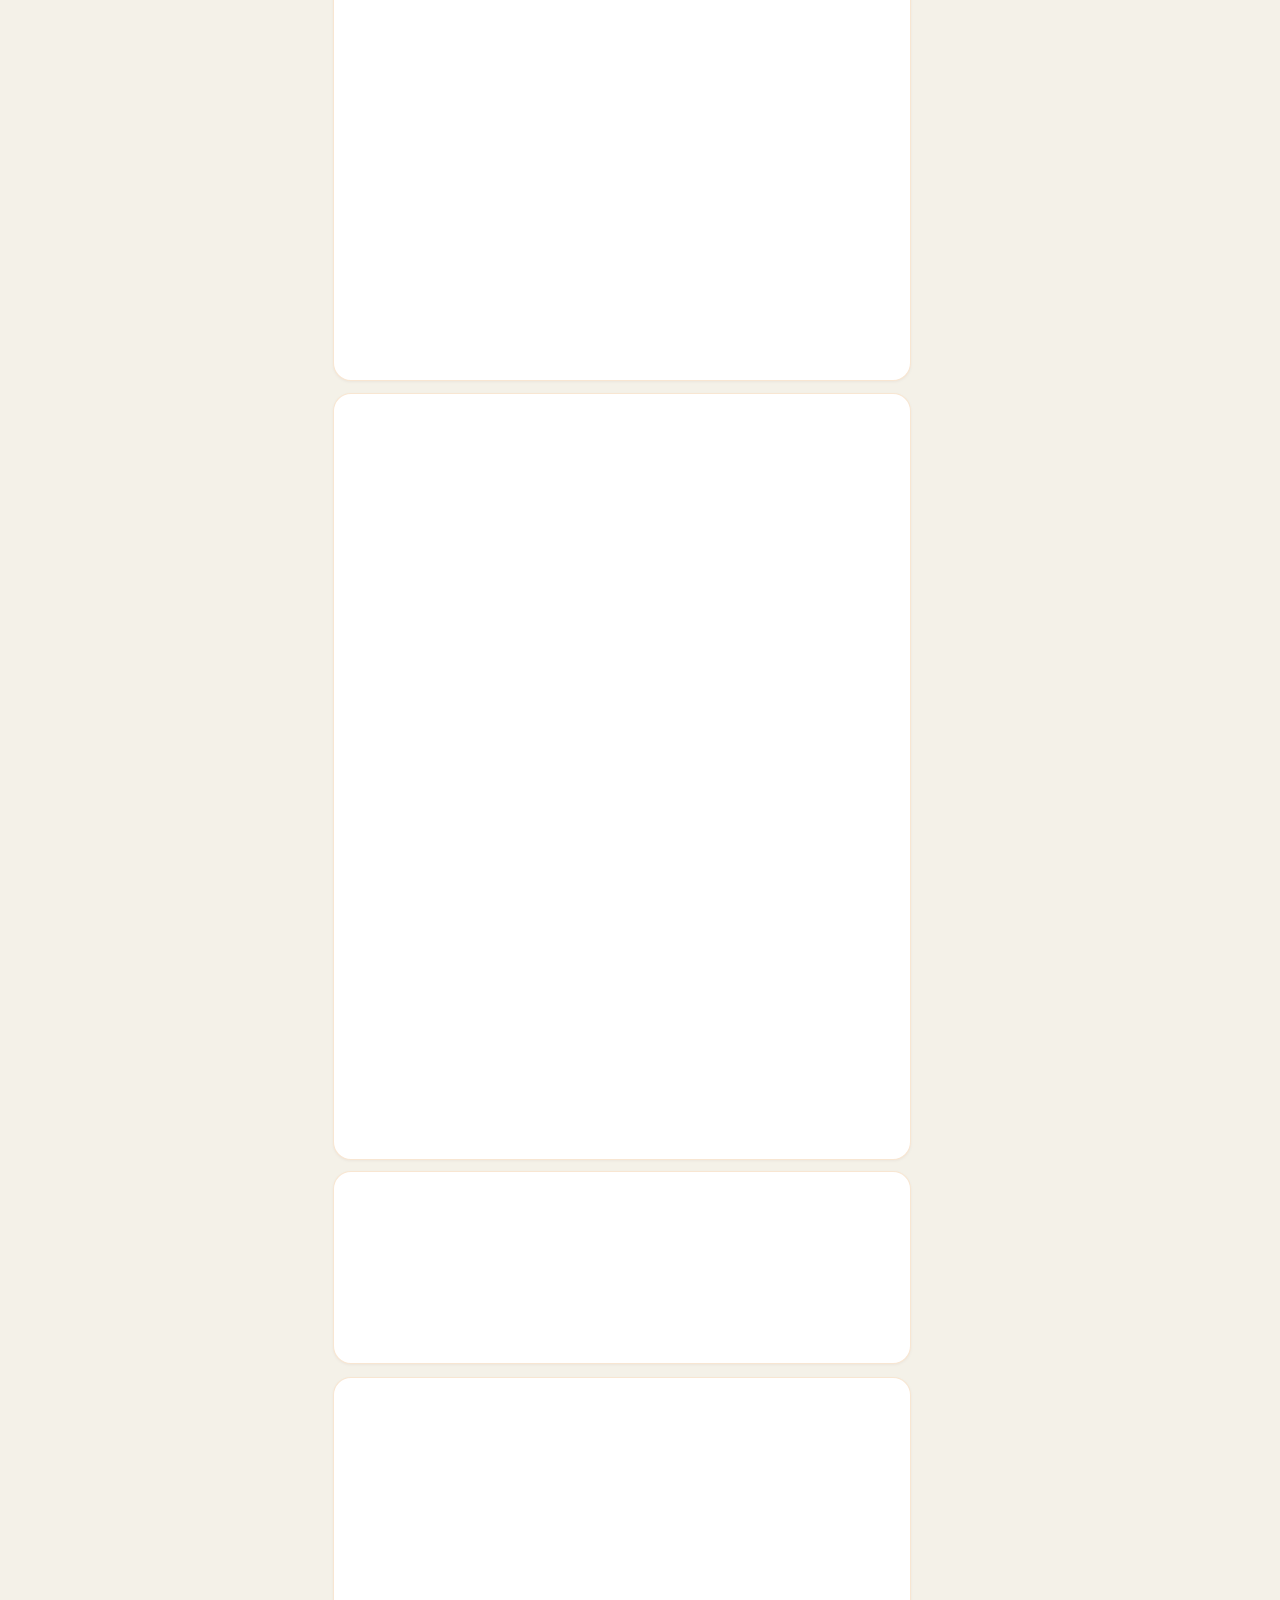
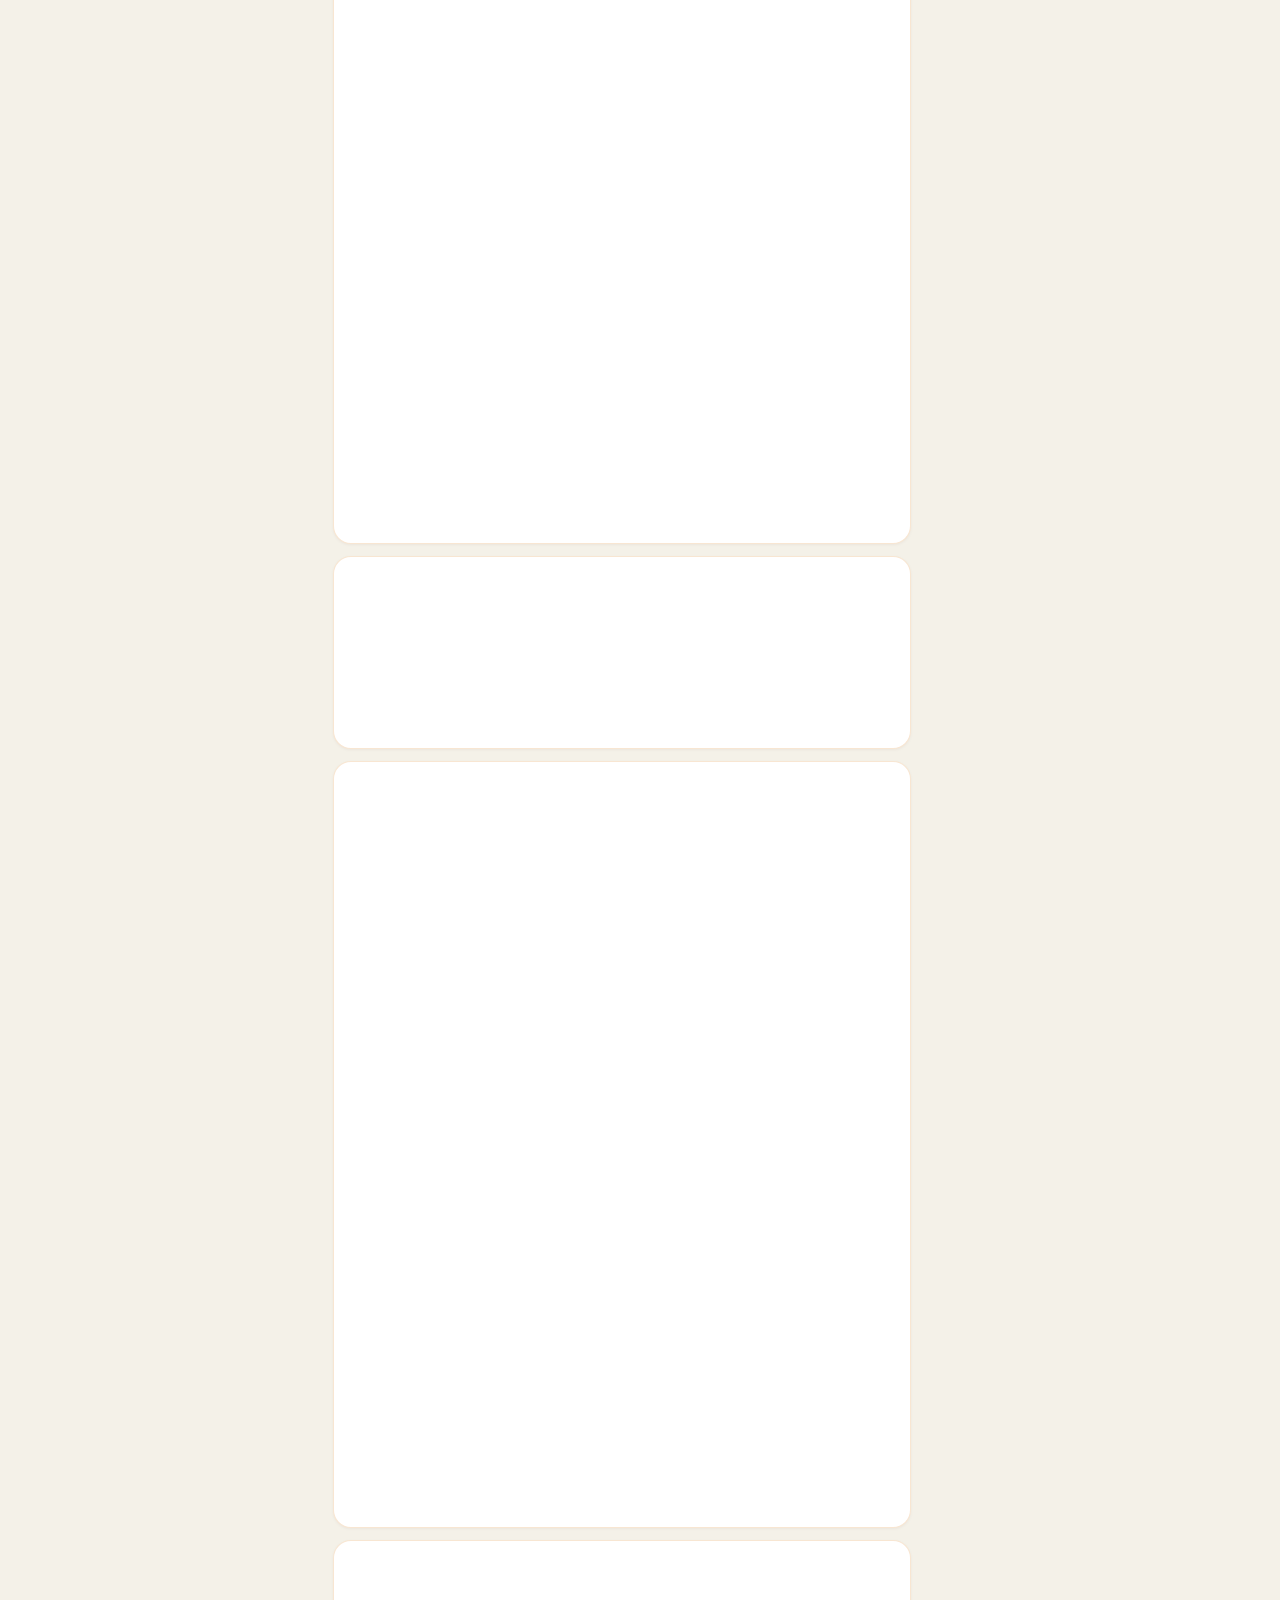
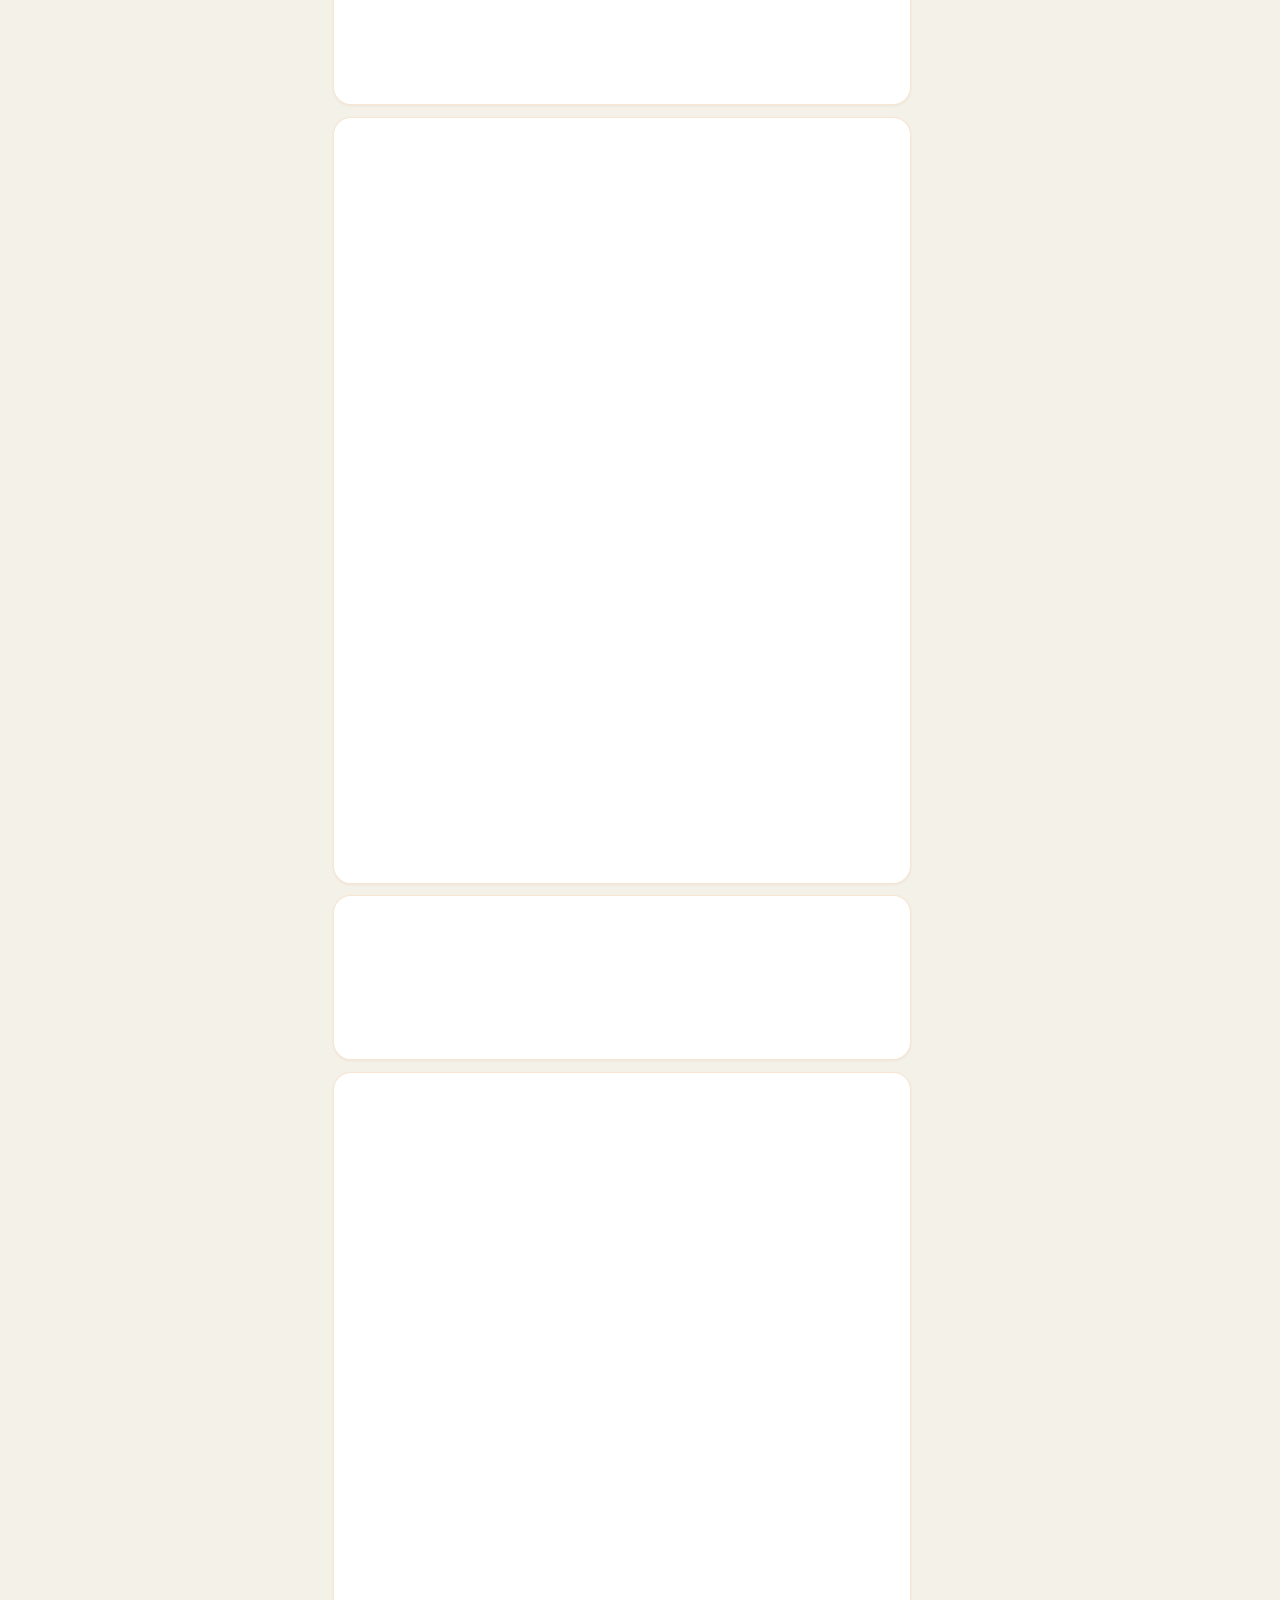
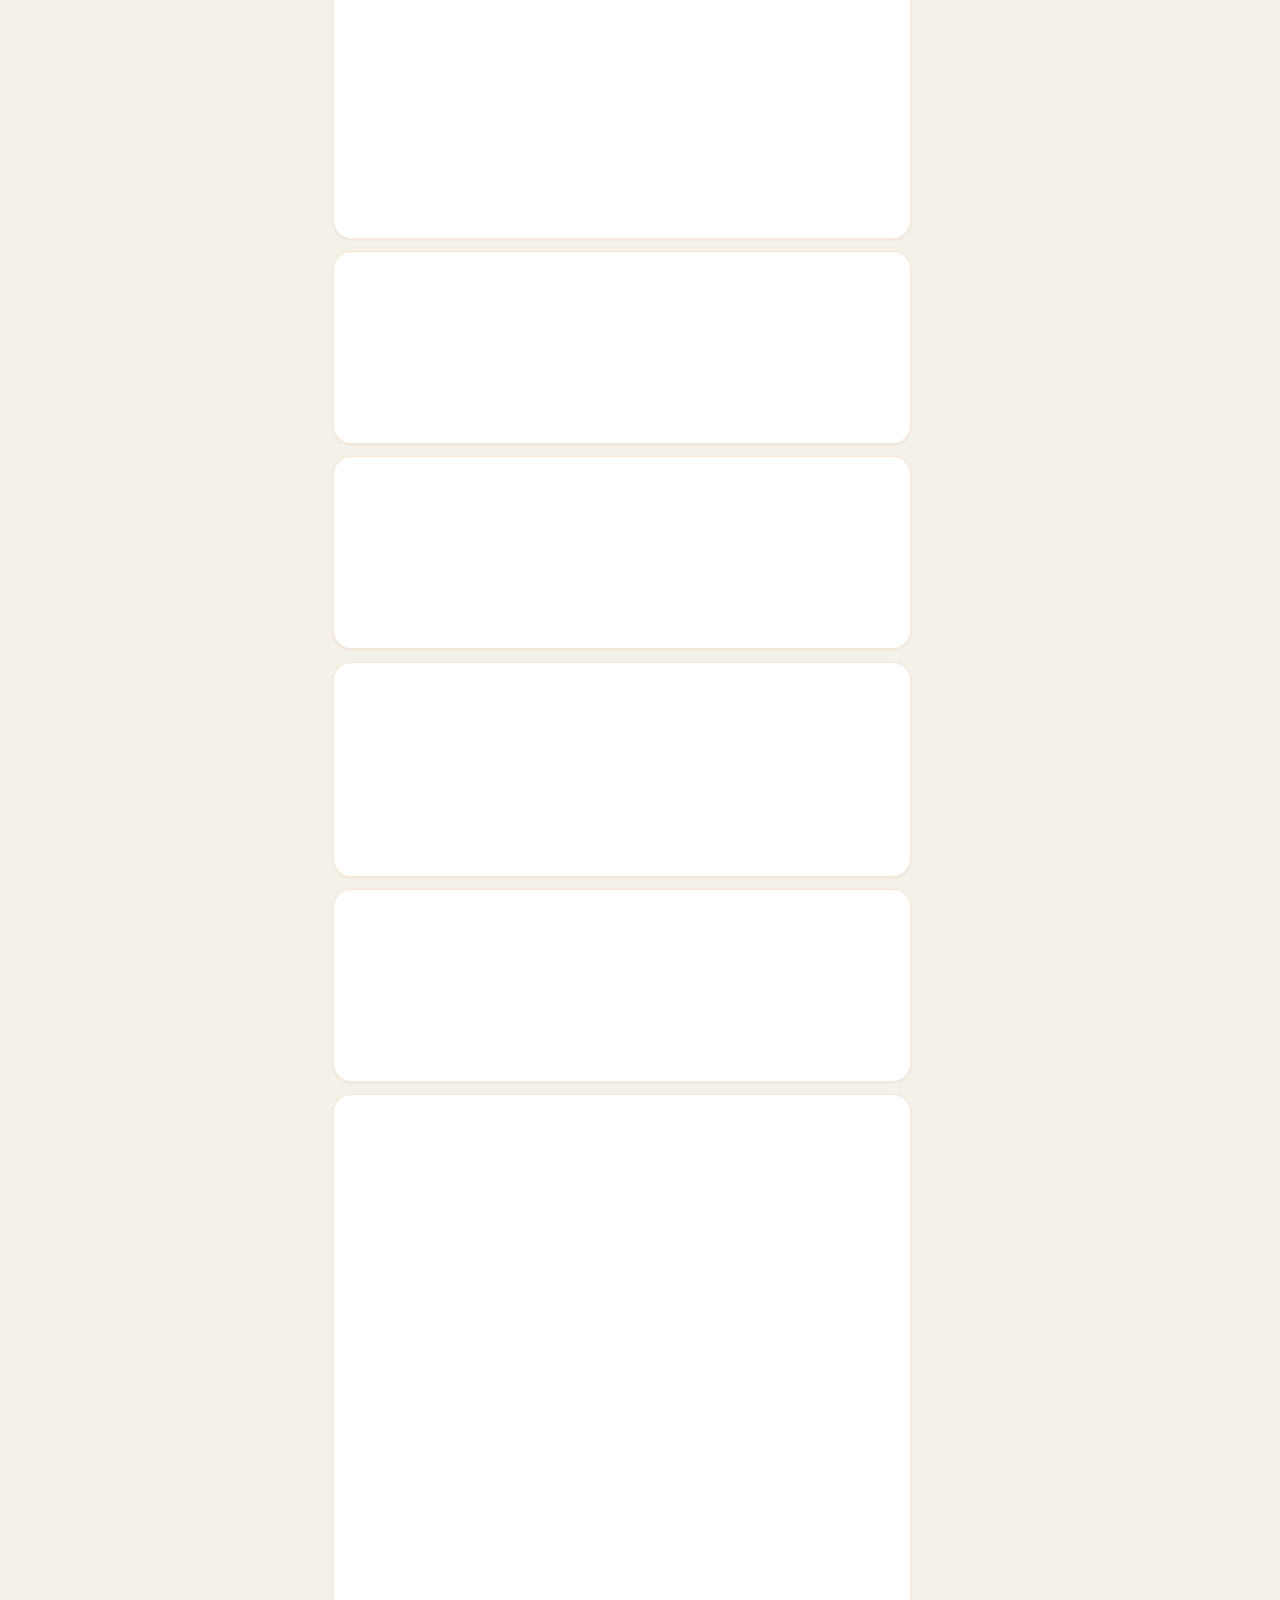
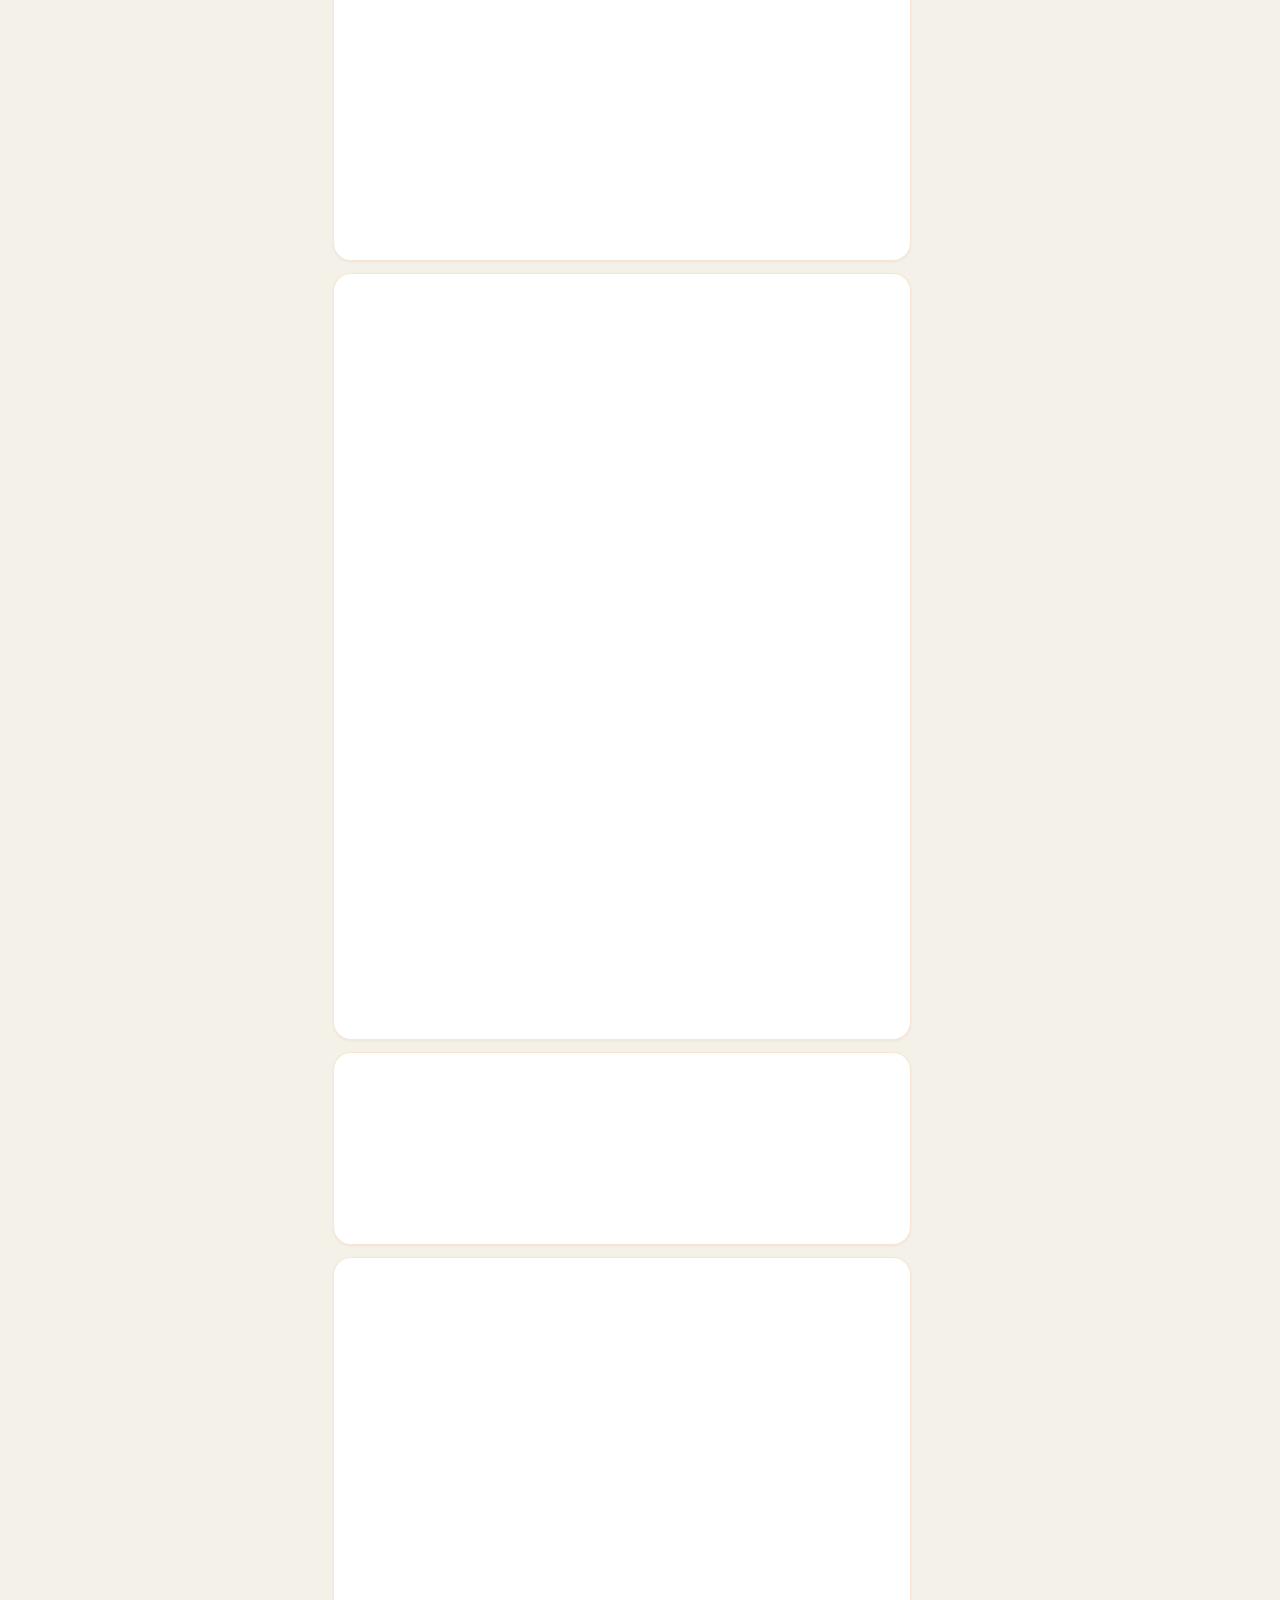
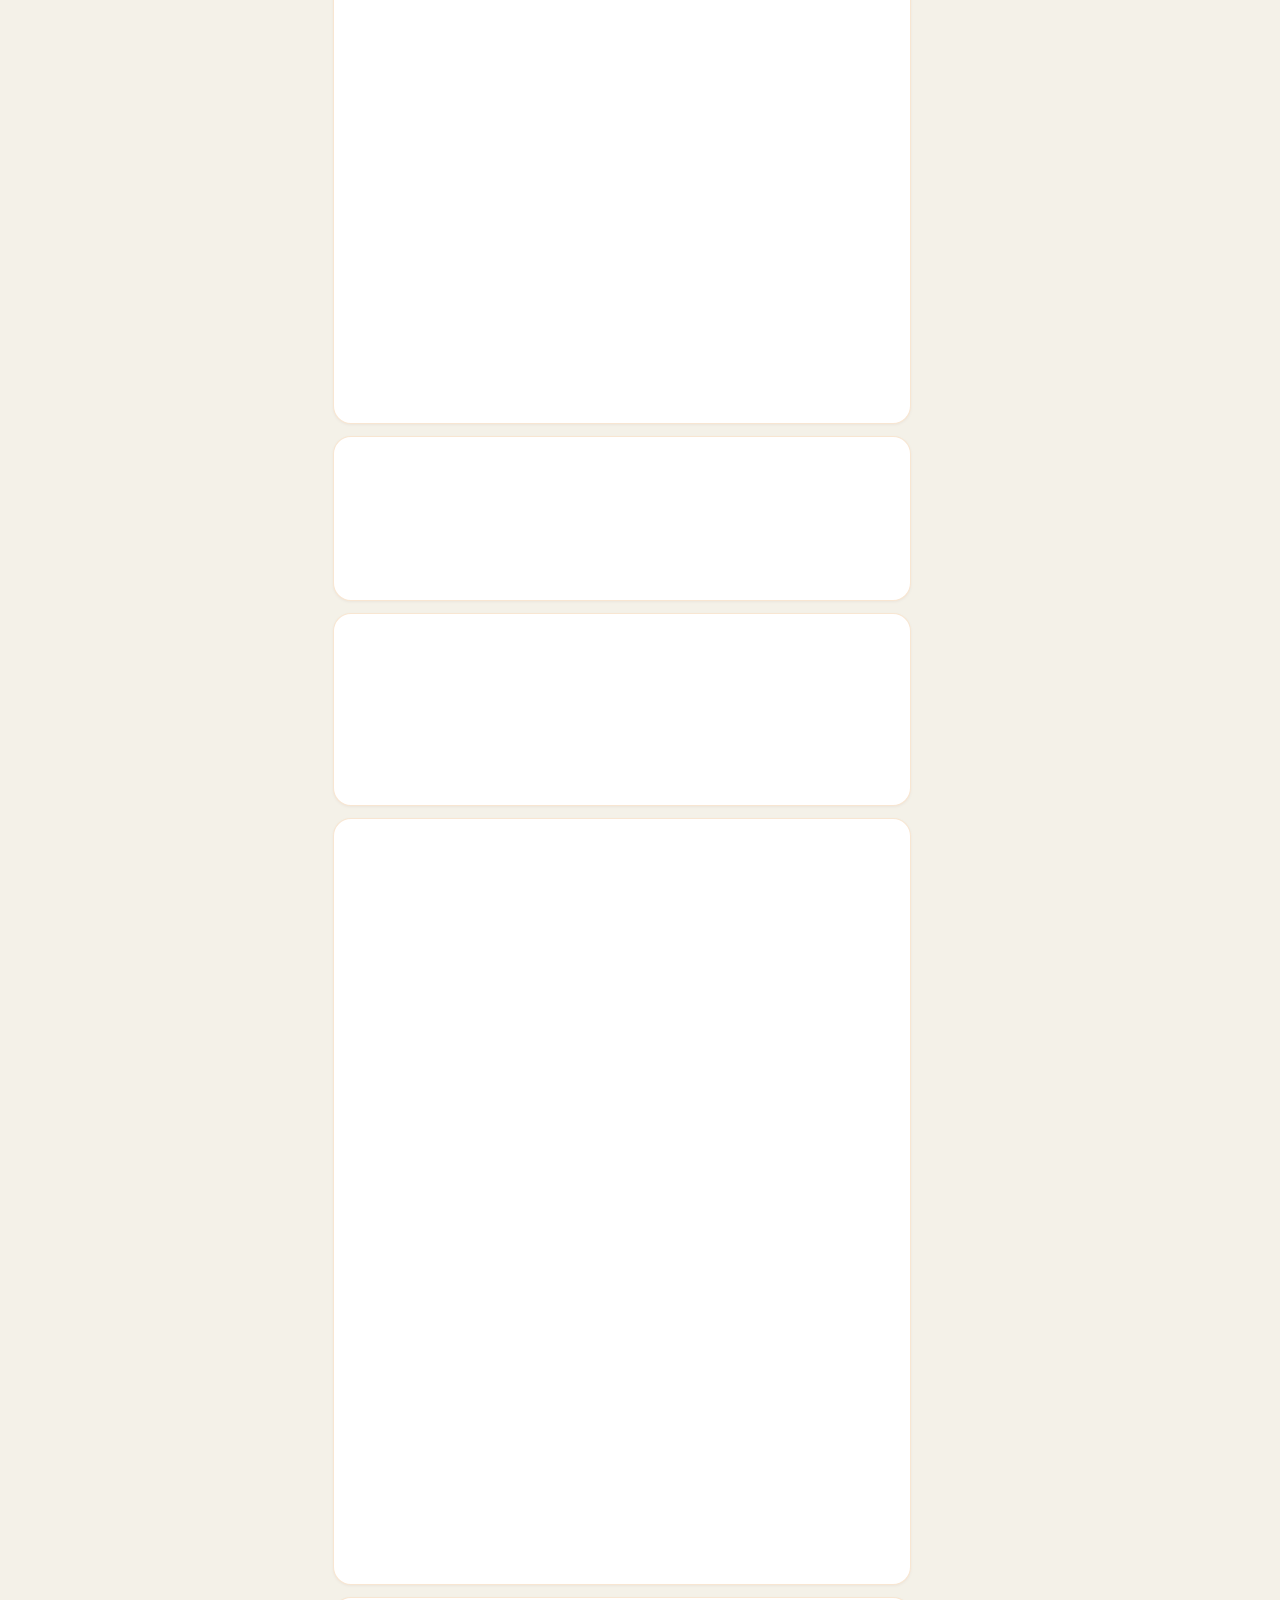
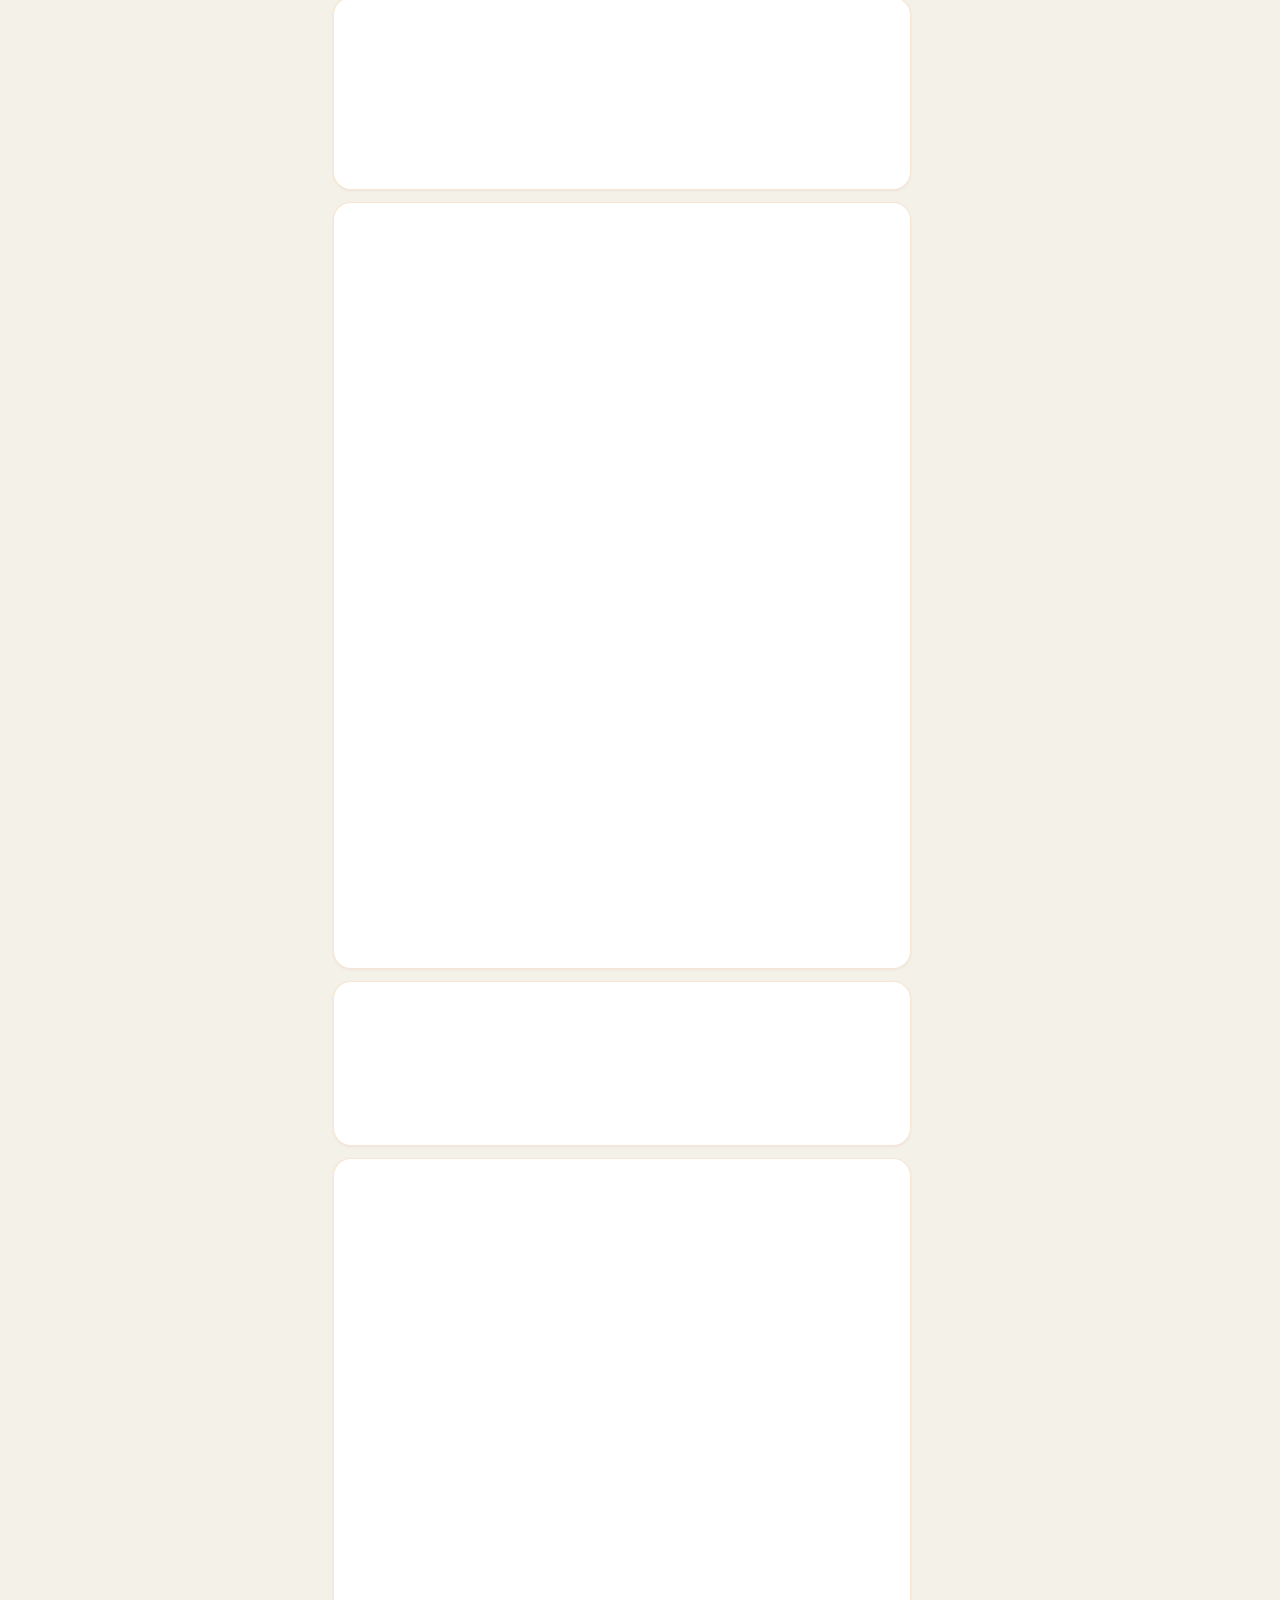
==== commit 07806cf2: "Fix cramped desktop search bar width and balance right-side header controls (v195)" ====
--- a/index.html
+++ b/index.html
@@ -127,7 +127,7 @@
     <link rel="apple-touch-icon" href="assets/icon-192.png">
 
     <!-- Core Pure CSS Design System -->
-    <link rel="stylesheet" href="css/styles.css?v=194">
+    <link rel="stylesheet" href="css/styles.css?v=195">
 
     <!-- Immediate Service Worker & Cache Invalidation Script -->
     <script>
@@ -4502,6 +4502,6 @@
     <script defer src="https://cdnjs.cloudflare.com/ajax/libs/html2canvas/1.4.1/html2canvas.min.js"></script>
 
     <!-- Application ES Modules -->
-    <script type="module" src="js/app.js?v=194"></script>
+    <script type="module" src="js/app.js?v=195"></script>
 </body>
 </html>
--- a/css/styles.css
+++ b/css/styles.css
@@ -265,11 +265,14 @@
   background: rgba(26, 10, 2, 0.4);
   border: 1px solid rgba(251, 191, 36, 0.25);
   border-radius: var(--radius-full);
-  padding: 6px 12px;
-  width: 190px;
-  max-width: 200px;
-  transition: all 0.2s ease;
-  flex-shrink: 1;
+  padding: 6px 14px;
+  min-width: 180px;
+  width: auto;
+  max-width: 260px;
+  flex: 1 1 200px;
+  flex-shrink: 0;
+  transition: all 0.25s ease;
+  box-sizing: border-box;
 }
 
 @media (min-width: 640px) {
@@ -278,11 +281,28 @@
   }
 }
 
+@media (min-width: 1100px) {
+  .search-wrapper {
+    min-width: 200px;
+    max-width: 280px;
+    flex: 1 1 240px;
+  }
+}
+
+@media (min-width: 1280px) {
+  .search-wrapper {
+    min-width: 220px;
+    max-width: 320px;
+    flex: 1 1 280px;
+  }
+}
+
 .search-wrapper:focus-within {
   background: rgba(26, 10, 2, 0.7);
   border-color: var(--color-primary-400);
-  width: 220px;
-  max-width: 230px;
+  box-shadow: 0 0 0 2px rgba(251, 191, 36, 0.25);
+  max-width: 340px;
+  flex: 1 1 260px;
 }
 
 .search-wrapper input {
@@ -290,9 +310,10 @@
   border: none;
   outline: none;
   color: #ffffff;
-  font-size: 0.8rem;
+  font-size: 0.82rem;
   width: 100%;
   margin-left: 8px;
+  min-width: 0;
 }
 
 .search-wrapper input::placeholder {
@@ -404,7 +425,8 @@
   font-weight: 700;
   font-size: 0.74rem;
   border: none;
-  padding: 6px 11px;
+  padding: 0 11px;
+  height: 36px;
   border-radius: var(--radius-full);
   cursor: pointer;
   box-shadow: var(--shadow-sm);
@@ -414,6 +436,7 @@
   transition: all 0.2s ease;
   white-space: nowrap;
   flex-shrink: 0;
+  box-sizing: border-box;
 }
 
 .btn-post-action span {
@@ -432,11 +455,12 @@
   position: relative;
   display: inline-flex;
   align-items: center;
+  flex-shrink: 0;
 }
 
 .notification-bell-btn {
-  width: 38px;
-  height: 38px;
+  width: 36px;
+  height: 36px;
   border-radius: var(--radius-full);
   background: rgba(26, 10, 2, 0.45);
   border: 1px solid rgba(251, 191, 36, 0.3);
@@ -447,6 +471,8 @@
   cursor: pointer;
   position: relative;
   transition: all 0.2s cubic-bezier(0.16, 1, 0.3, 1);
+  flex-shrink: 0;
+  box-sizing: border-box;
   font-size: 0.95rem;
 }
 
@@ -951,15 +977,34 @@
   background: rgba(26, 10, 2, 0.45);
   color: #fffbeb;
   border: 1px solid rgba(251, 191, 36, 0.3);
-  padding: 4px 12px 4px 5px;
+  padding: 3px 11px 3px 5px;
+  height: 36px;
   border-radius: var(--radius-full);
   font-size: 0.75rem;
   font-weight: 500;
   cursor: pointer;
-  display: flex;
-  align-items: center;
-  gap: 8px;
+  display: inline-flex;
+  align-items: center;
+  gap: 7px;
   transition: all 0.2s ease;
+  flex-shrink: 0;
+  white-space: nowrap;
+  box-sizing: border-box;
+}
+
+#userNameDisplay {
+  max-width: 105px;
+  overflow: hidden;
+  text-overflow: ellipsis;
+  white-space: nowrap;
+  display: inline-block;
+  vertical-align: middle;
+}
+
+@media (min-width: 1240px) {
+  #userNameDisplay {
+    max-width: 145px;
+  }
 }
 
 .user-profile-btn:hover {
@@ -7572,7 +7617,8 @@
   background: linear-gradient(135deg, rgba(245, 158, 11, 0.25), rgba(217, 119, 6, 0.35));
   border: 1px solid rgba(245, 158, 11, 0.5);
   color: #ffffff;
-  padding: 5px 10px;
+  padding: 0 10px;
+  height: 36px;
   border-radius: 9999px;
   font-size: 0.74rem;
   font-weight: 700;
@@ -7582,10 +7628,51 @@
   animation: pwaPulse 3s infinite;
   white-space: nowrap;
   flex-shrink: 0;
+  box-sizing: border-box;
 }
 
 .header-pwa-install-btn span {
   white-space: nowrap;
+}
+
+/* Medium-to-large desktop responsive tuning to keep search bar spacious */
+@media (min-width: 769px) and (max-width: 1100px) {
+  .header-container {
+    gap: 8px;
+    padding: 0 12px;
+  }
+  .brand-subtitle {
+    max-width: 140px;
+    overflow: hidden;
+    text-overflow: ellipsis;
+    white-space: nowrap;
+  }
+  .nav-tabs-desktop {
+    gap: 3px;
+  }
+  .nav-tab-btn {
+    min-width: 44px;
+    padding: 0 10px;
+    font-size: 1.15rem;
+  }
+  .header-actions {
+    gap: 6px;
+  }
+  .header-pwa-install-btn span {
+    display: none;
+  }
+  .header-pwa-install-btn {
+    padding: 0 10px;
+    width: 36px;
+    justify-content: center;
+  }
+  .btn-post-action {
+    padding: 0 9px;
+    font-size: 0.72rem;
+  }
+  #userNameDisplay {
+    max-width: 85px;
+  }
 }
 
 .header-pwa-install-btn:hover {
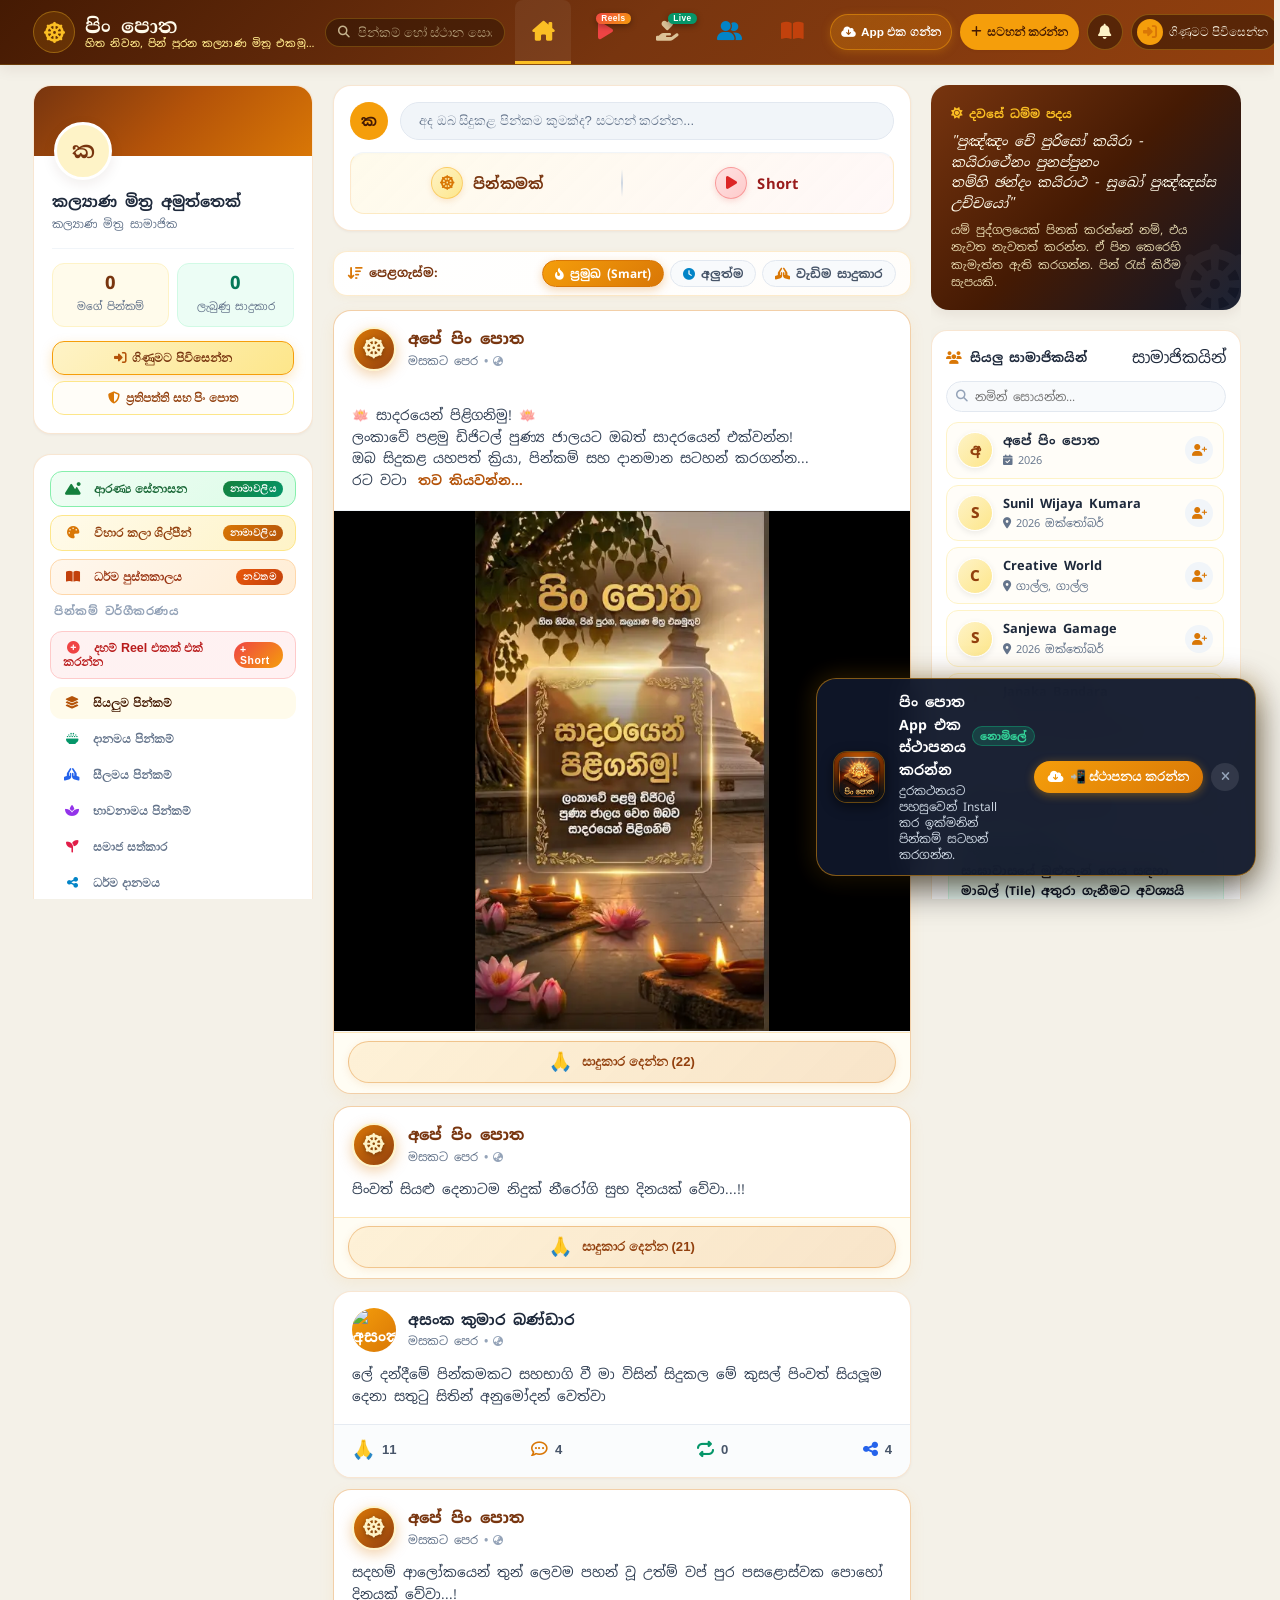
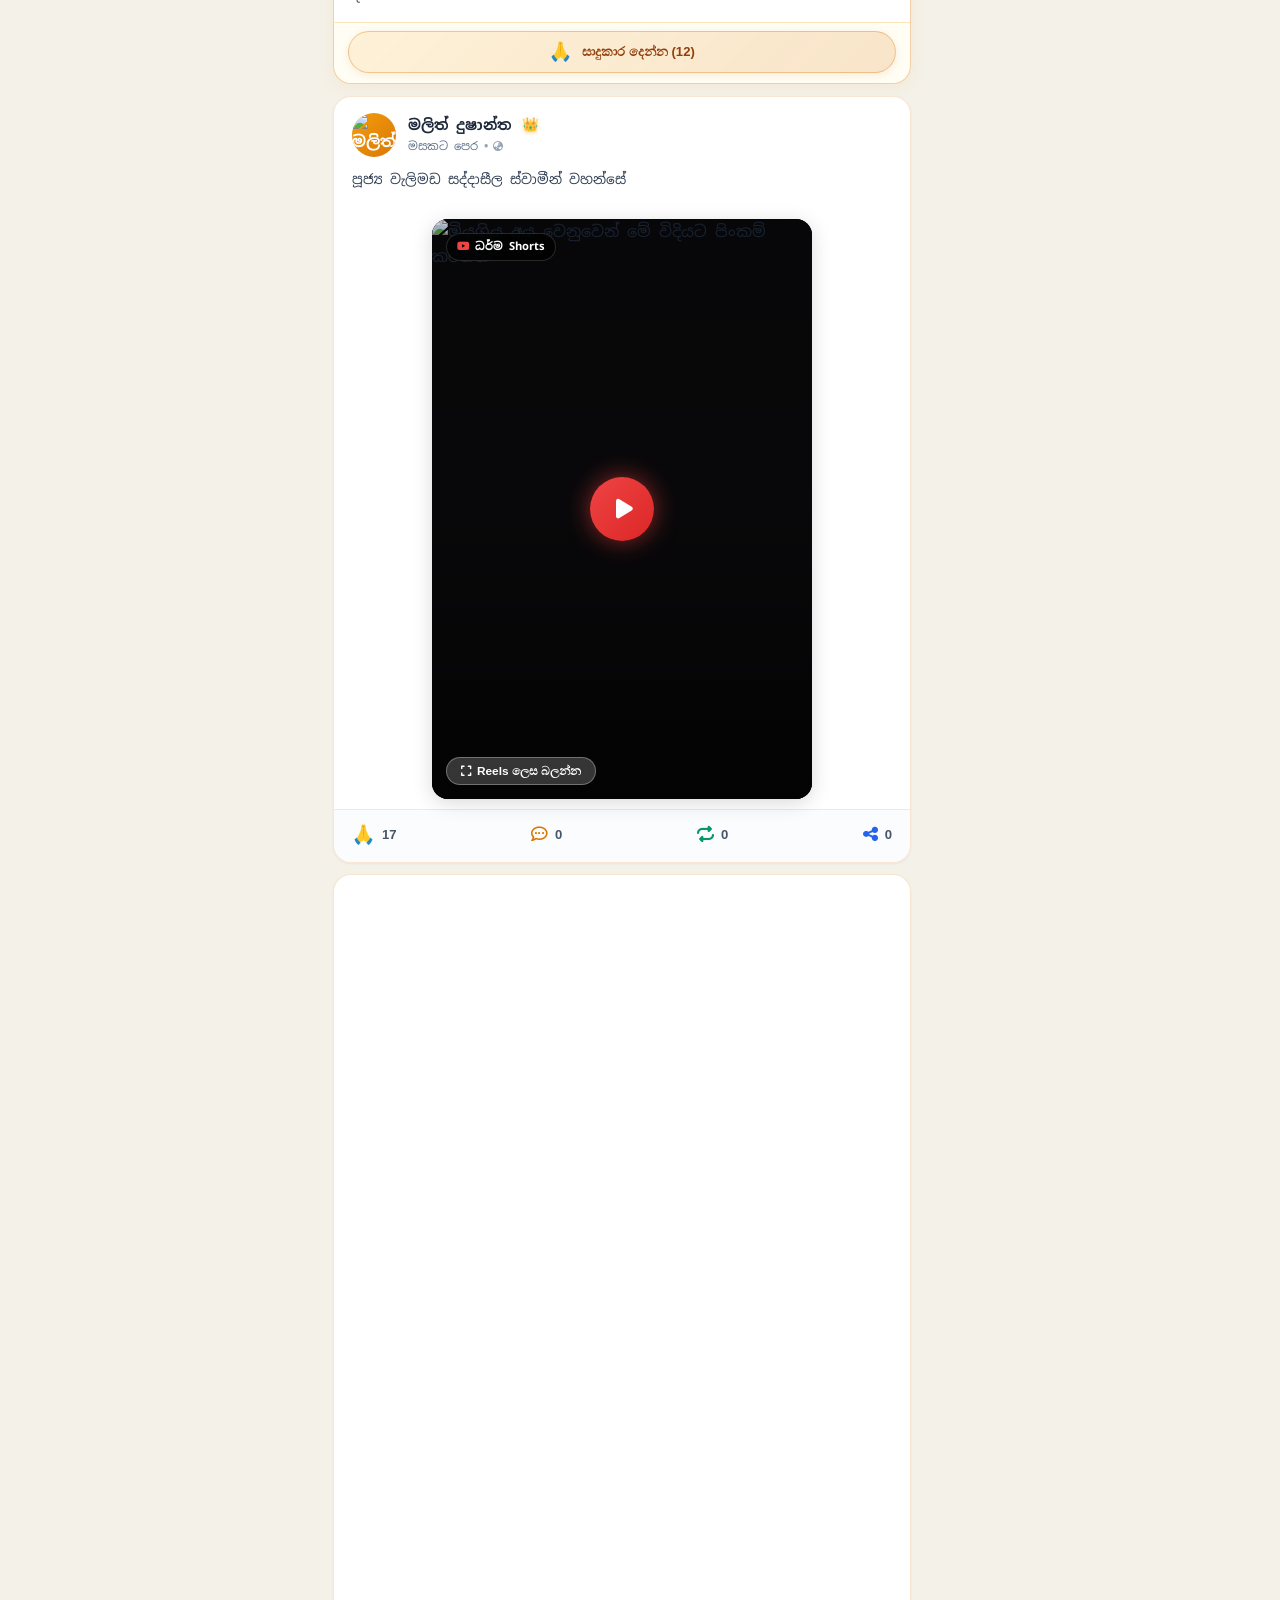
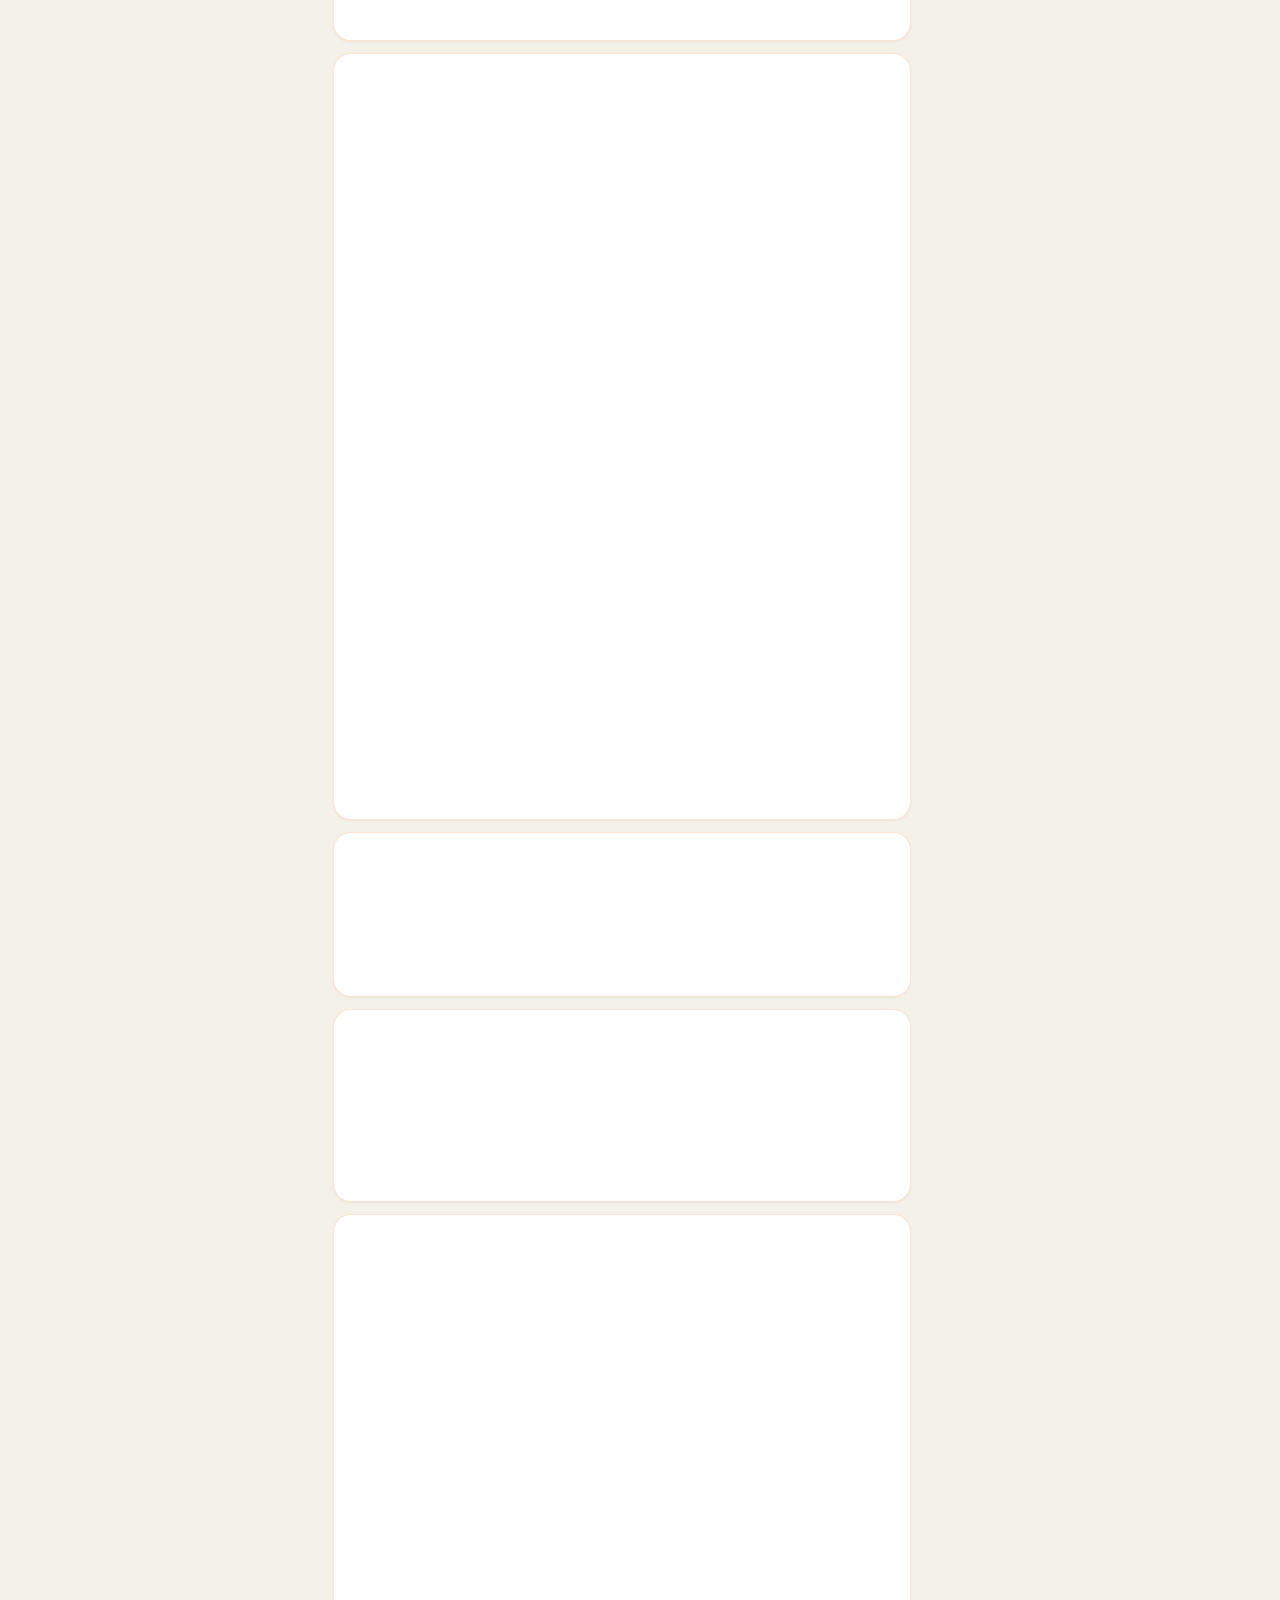
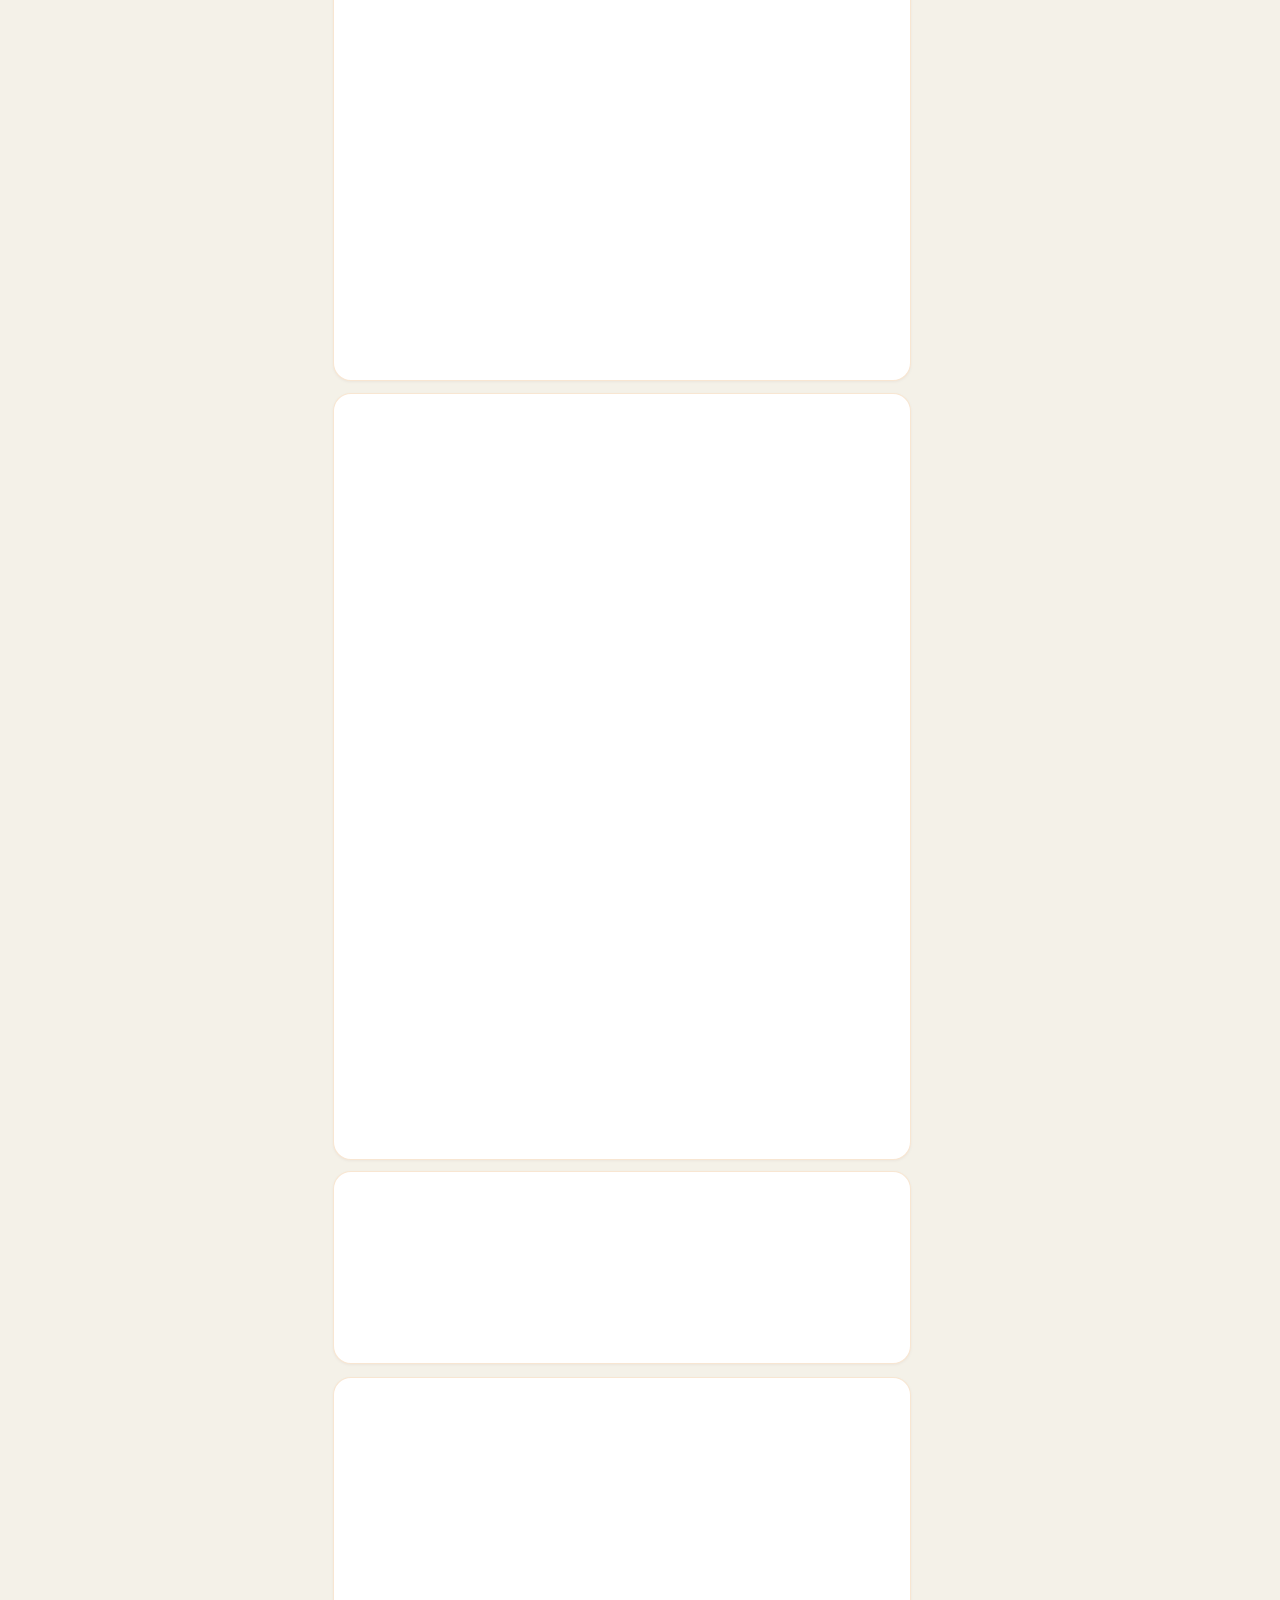
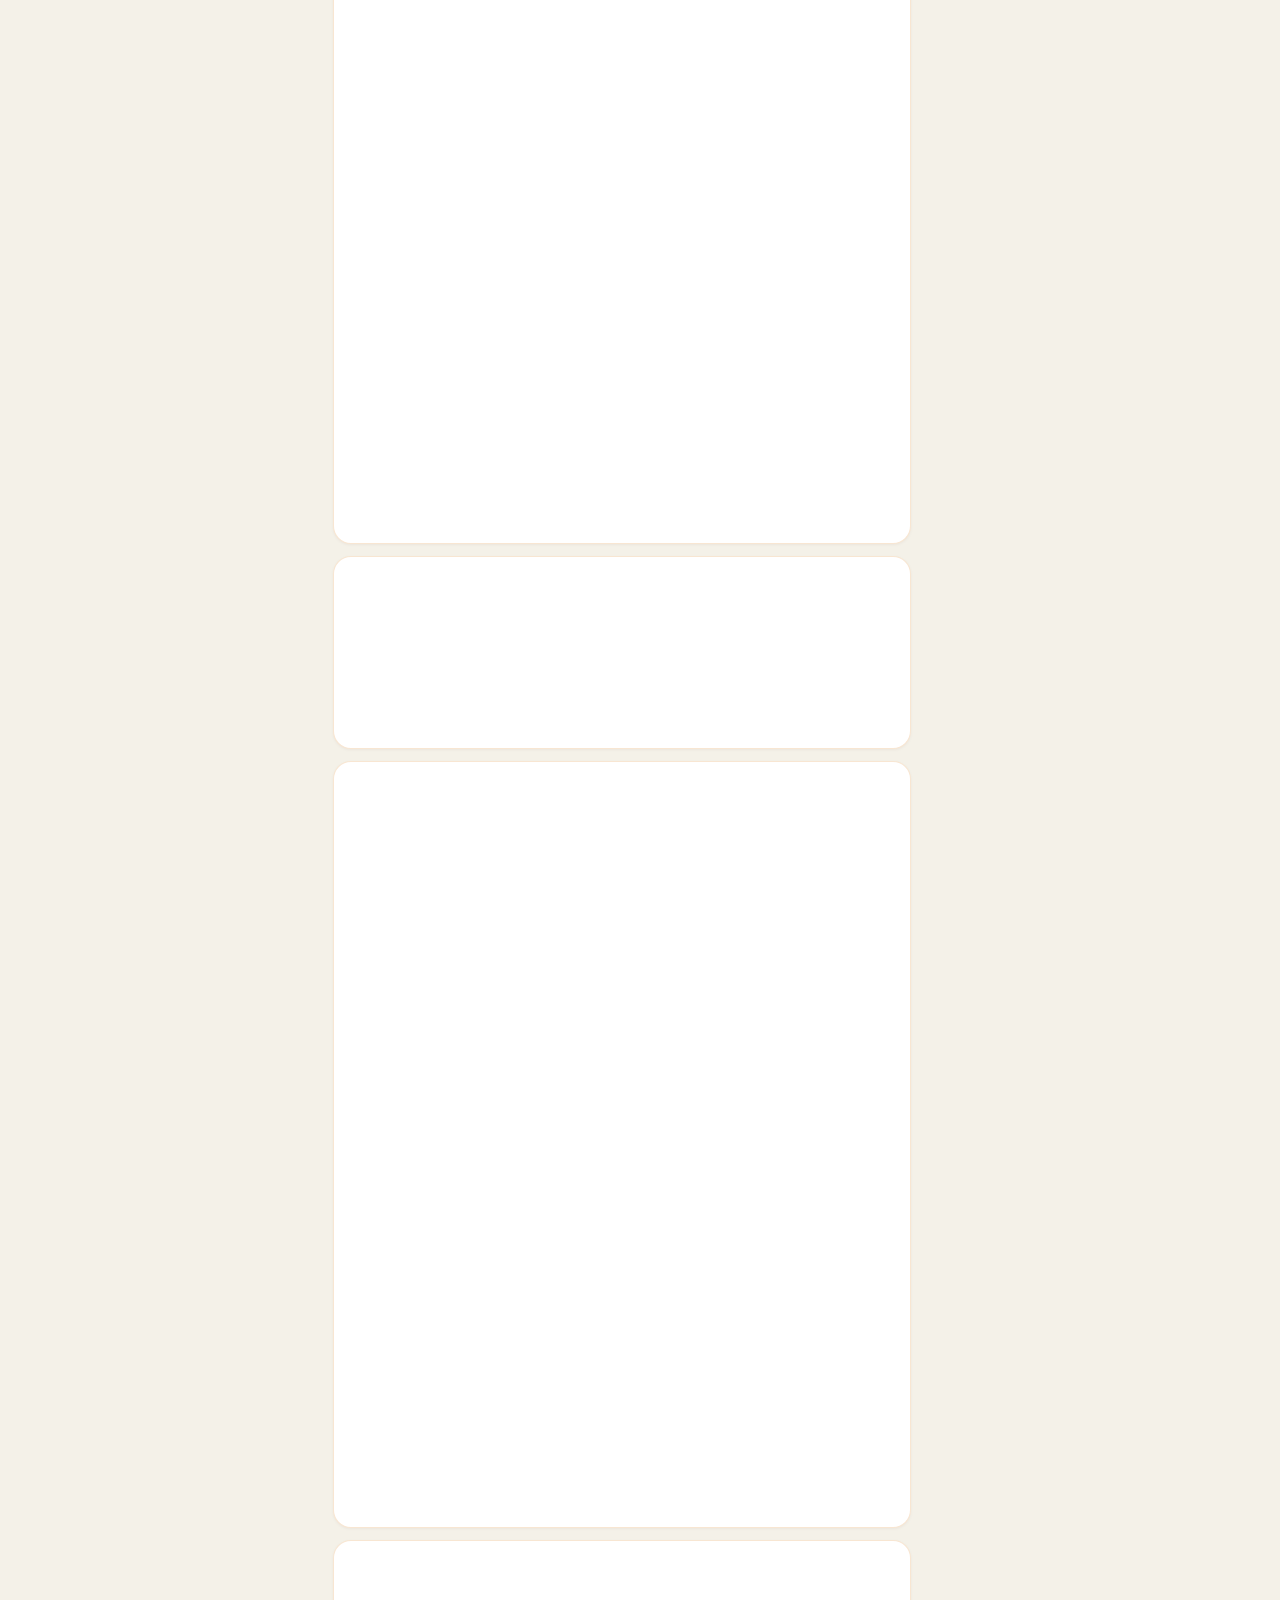
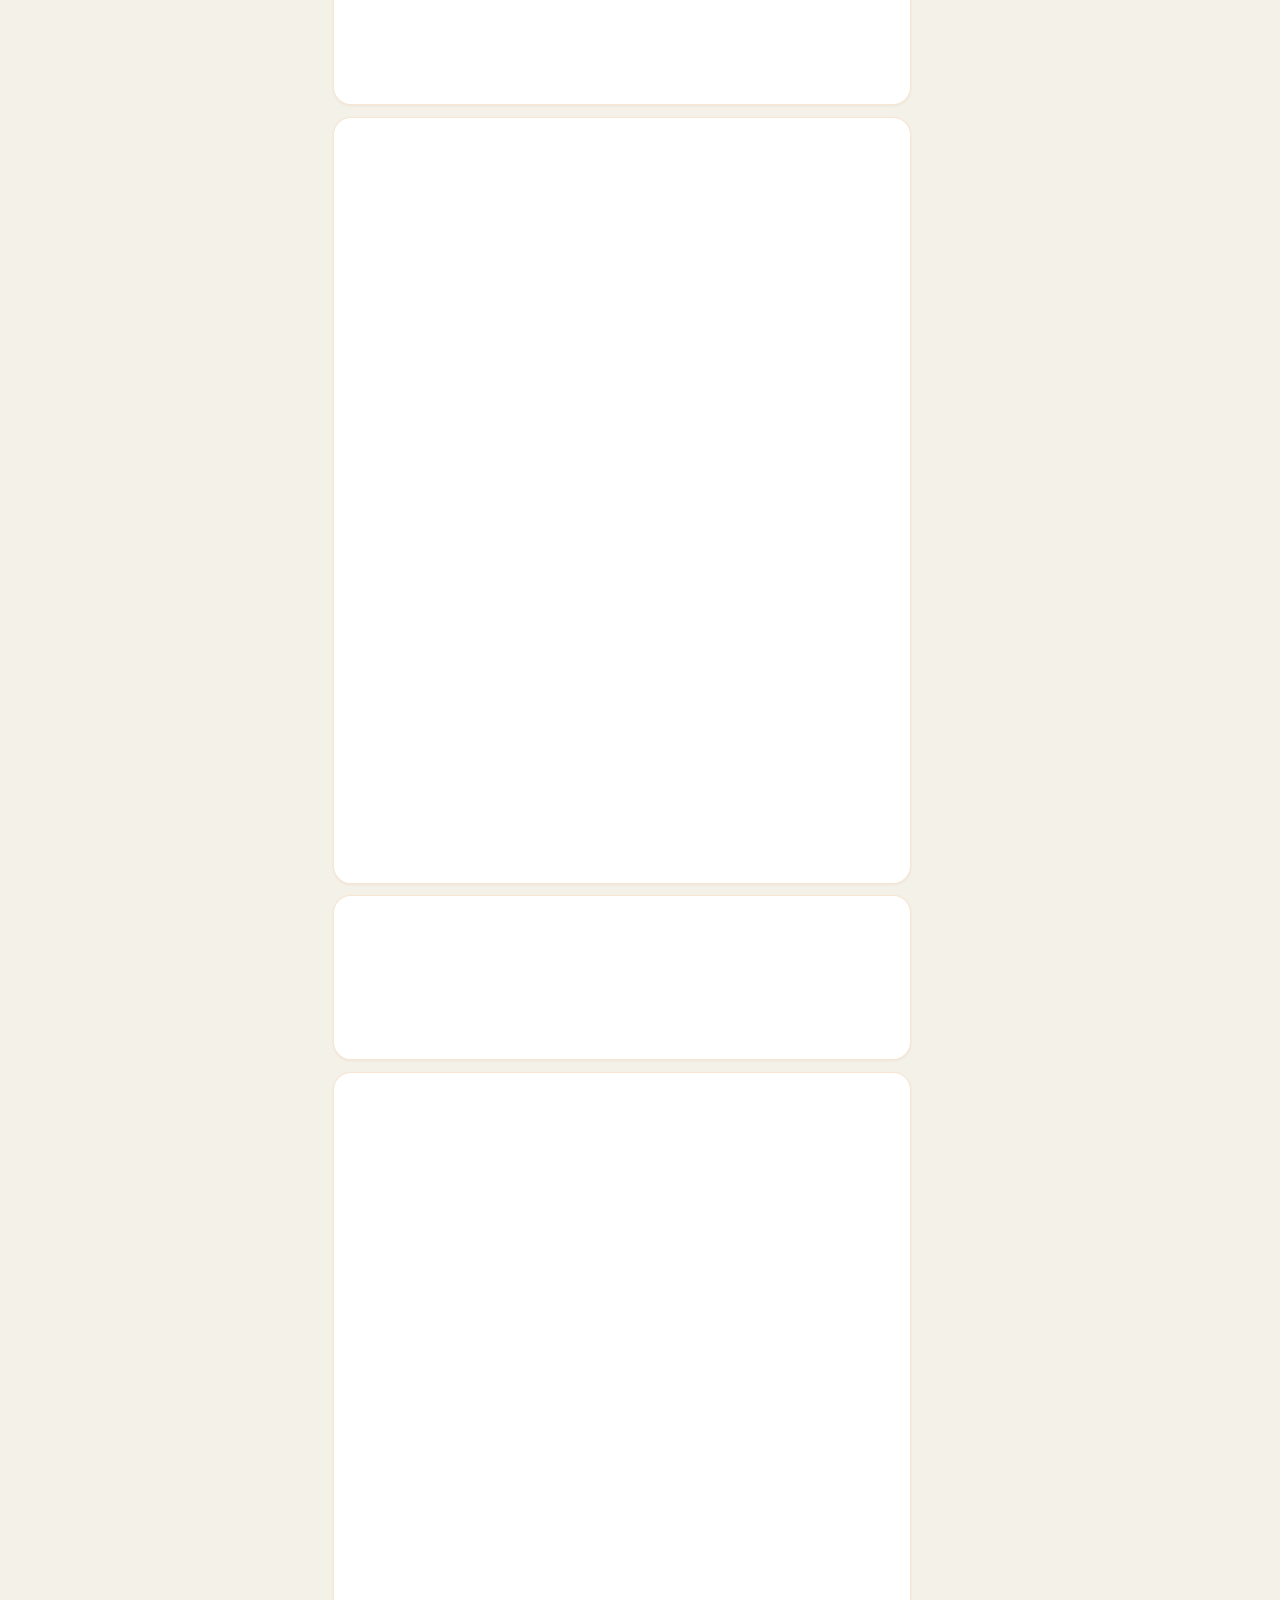
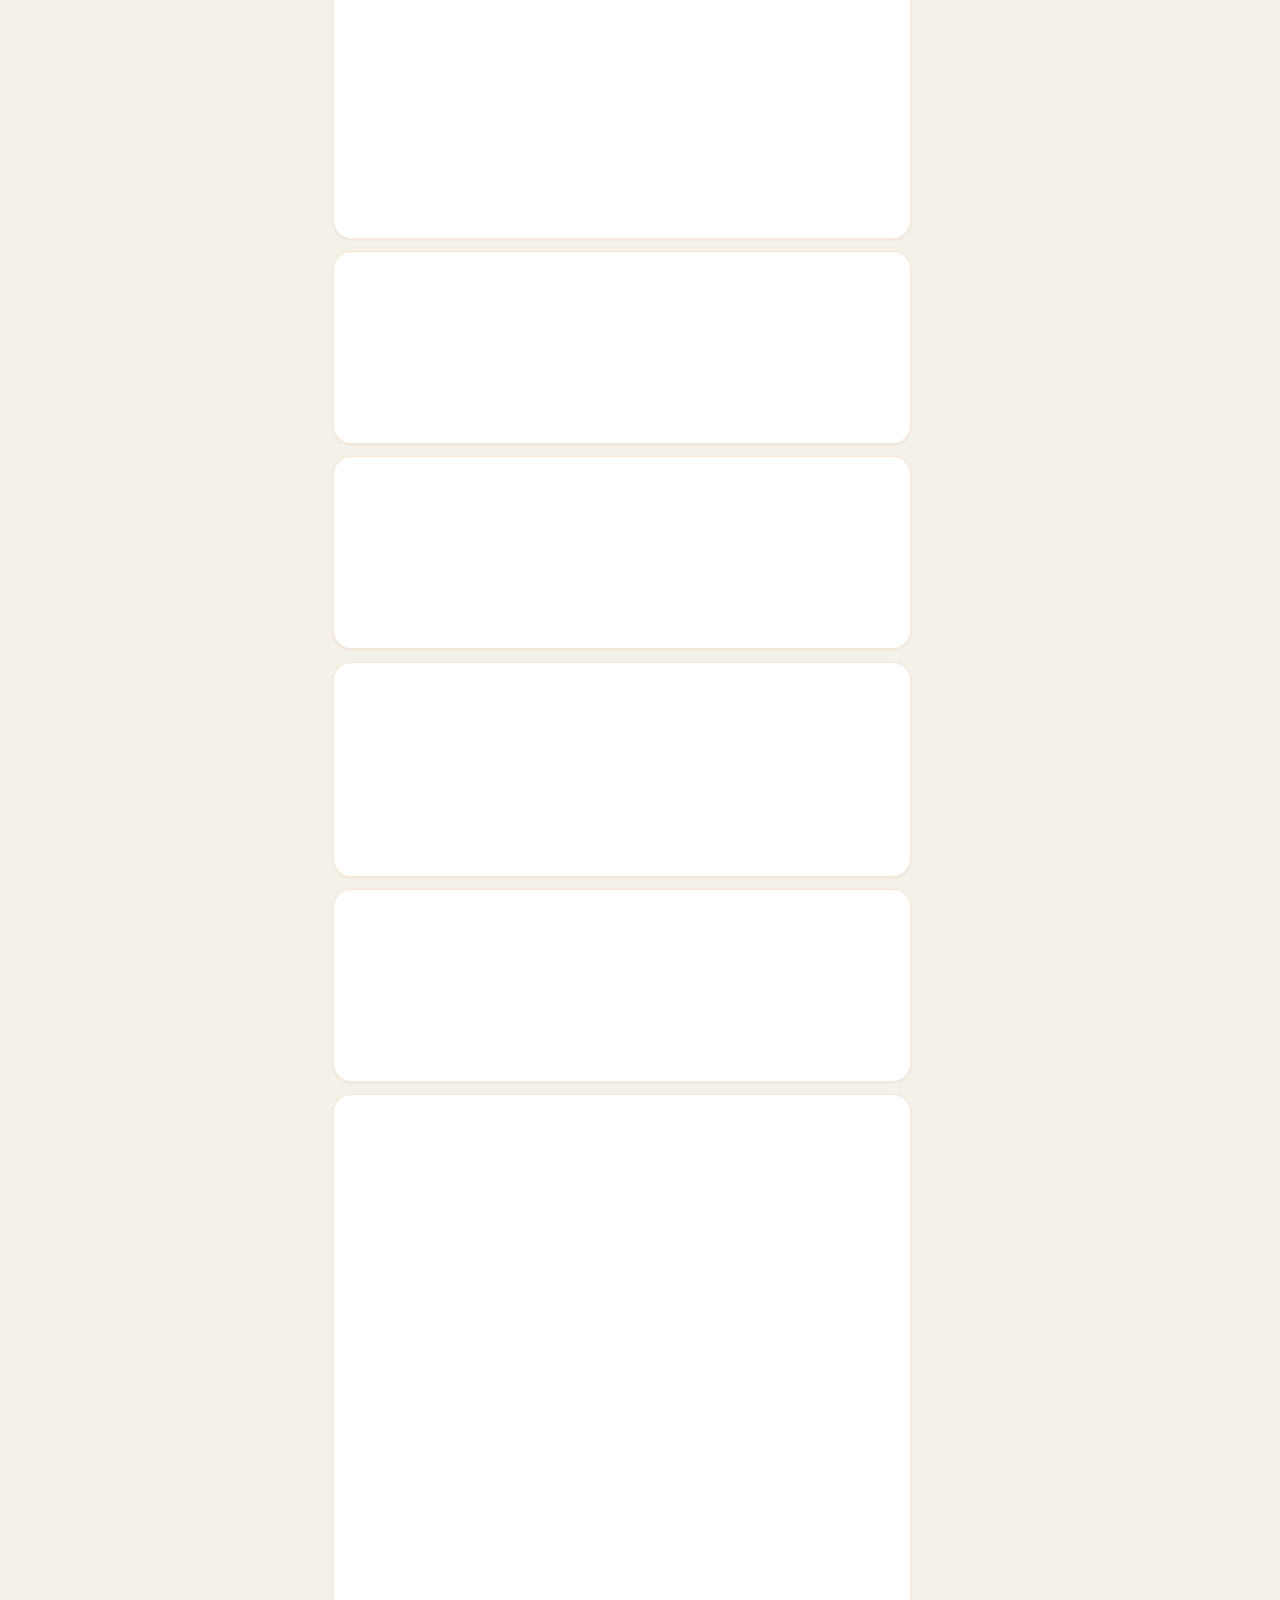
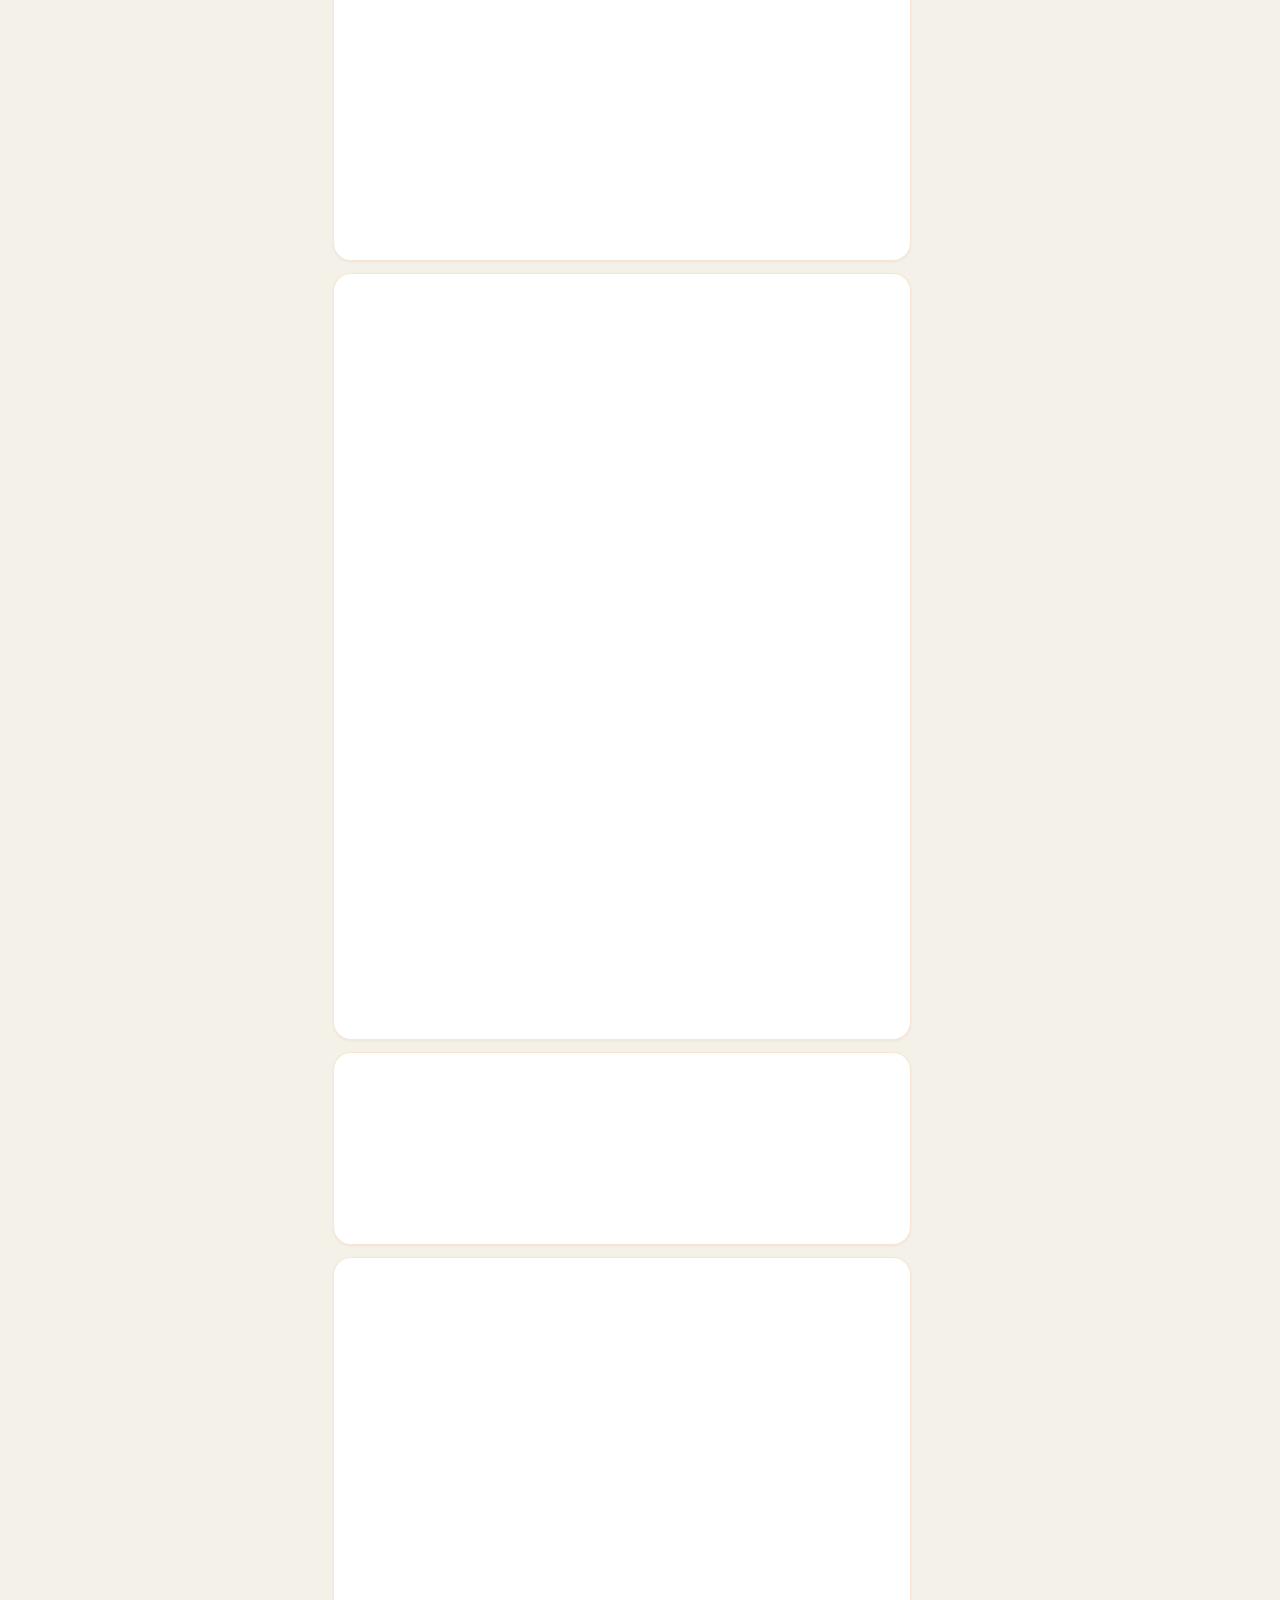
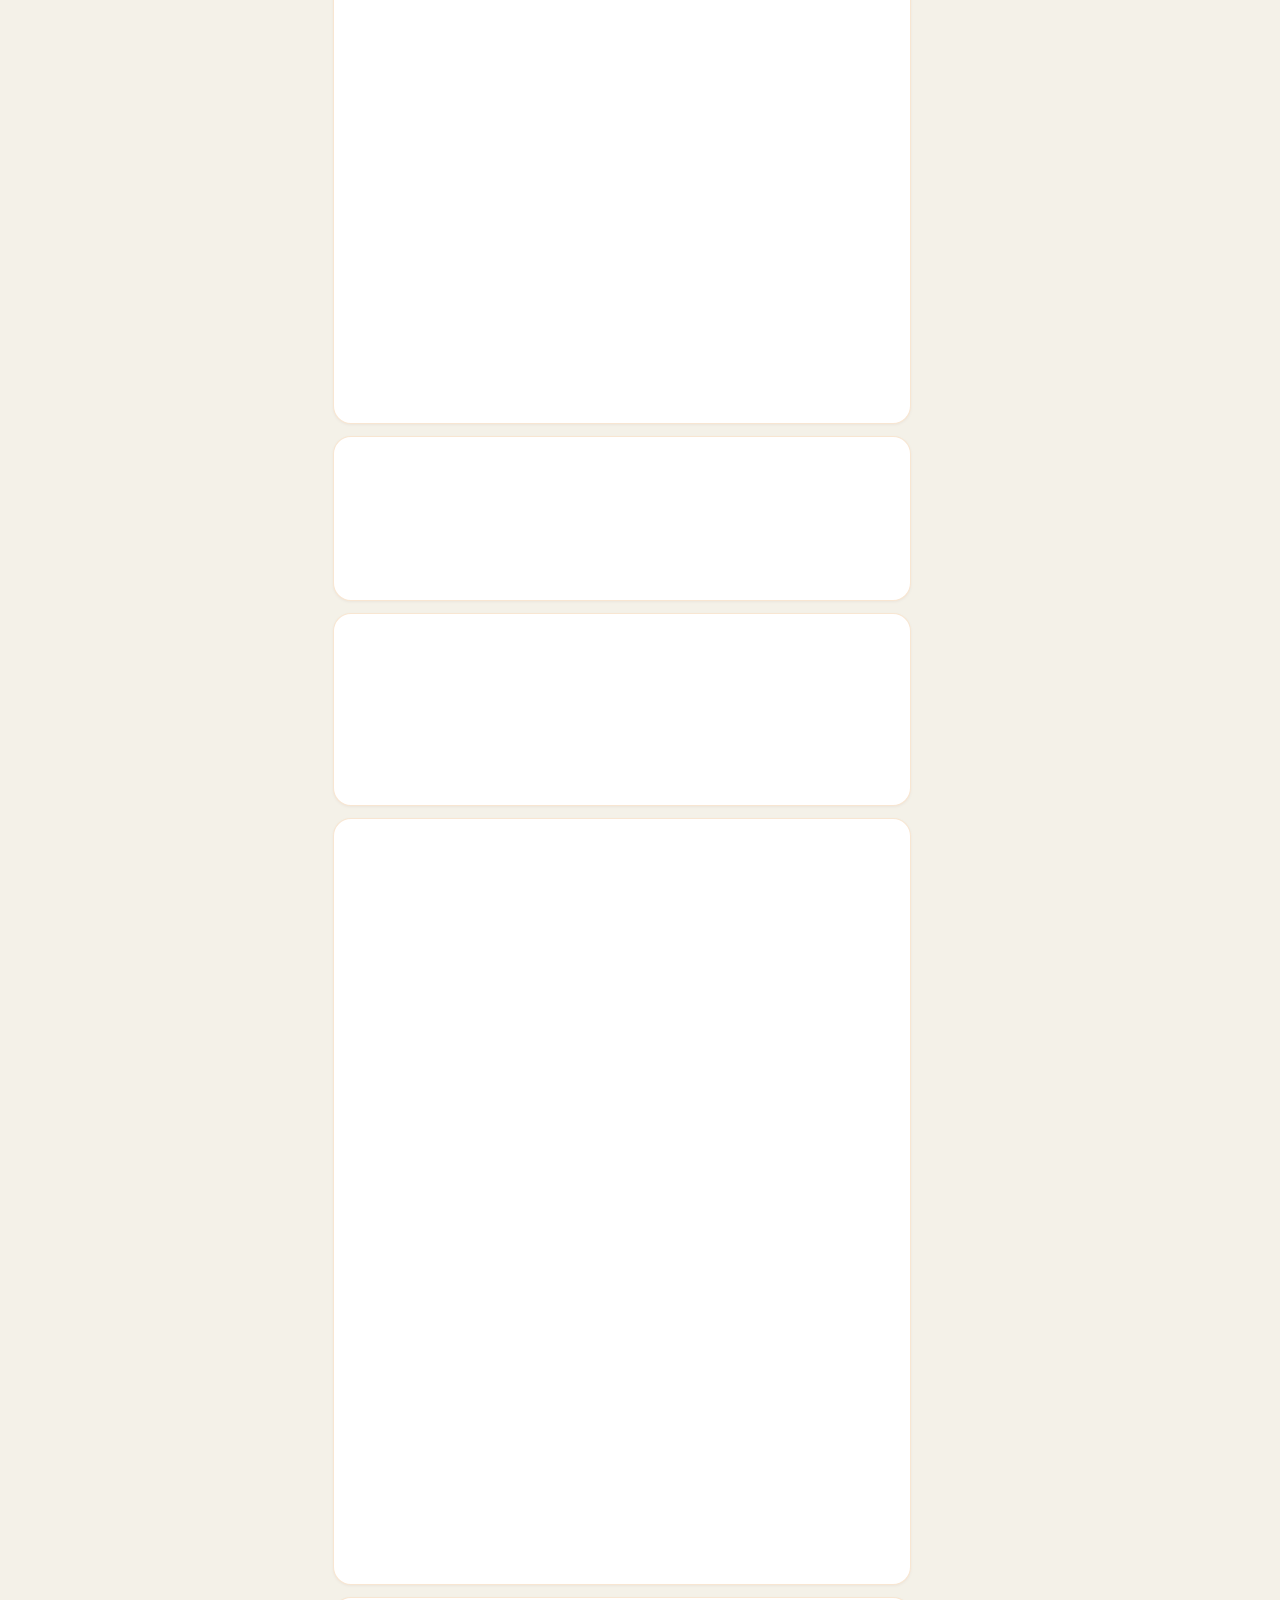
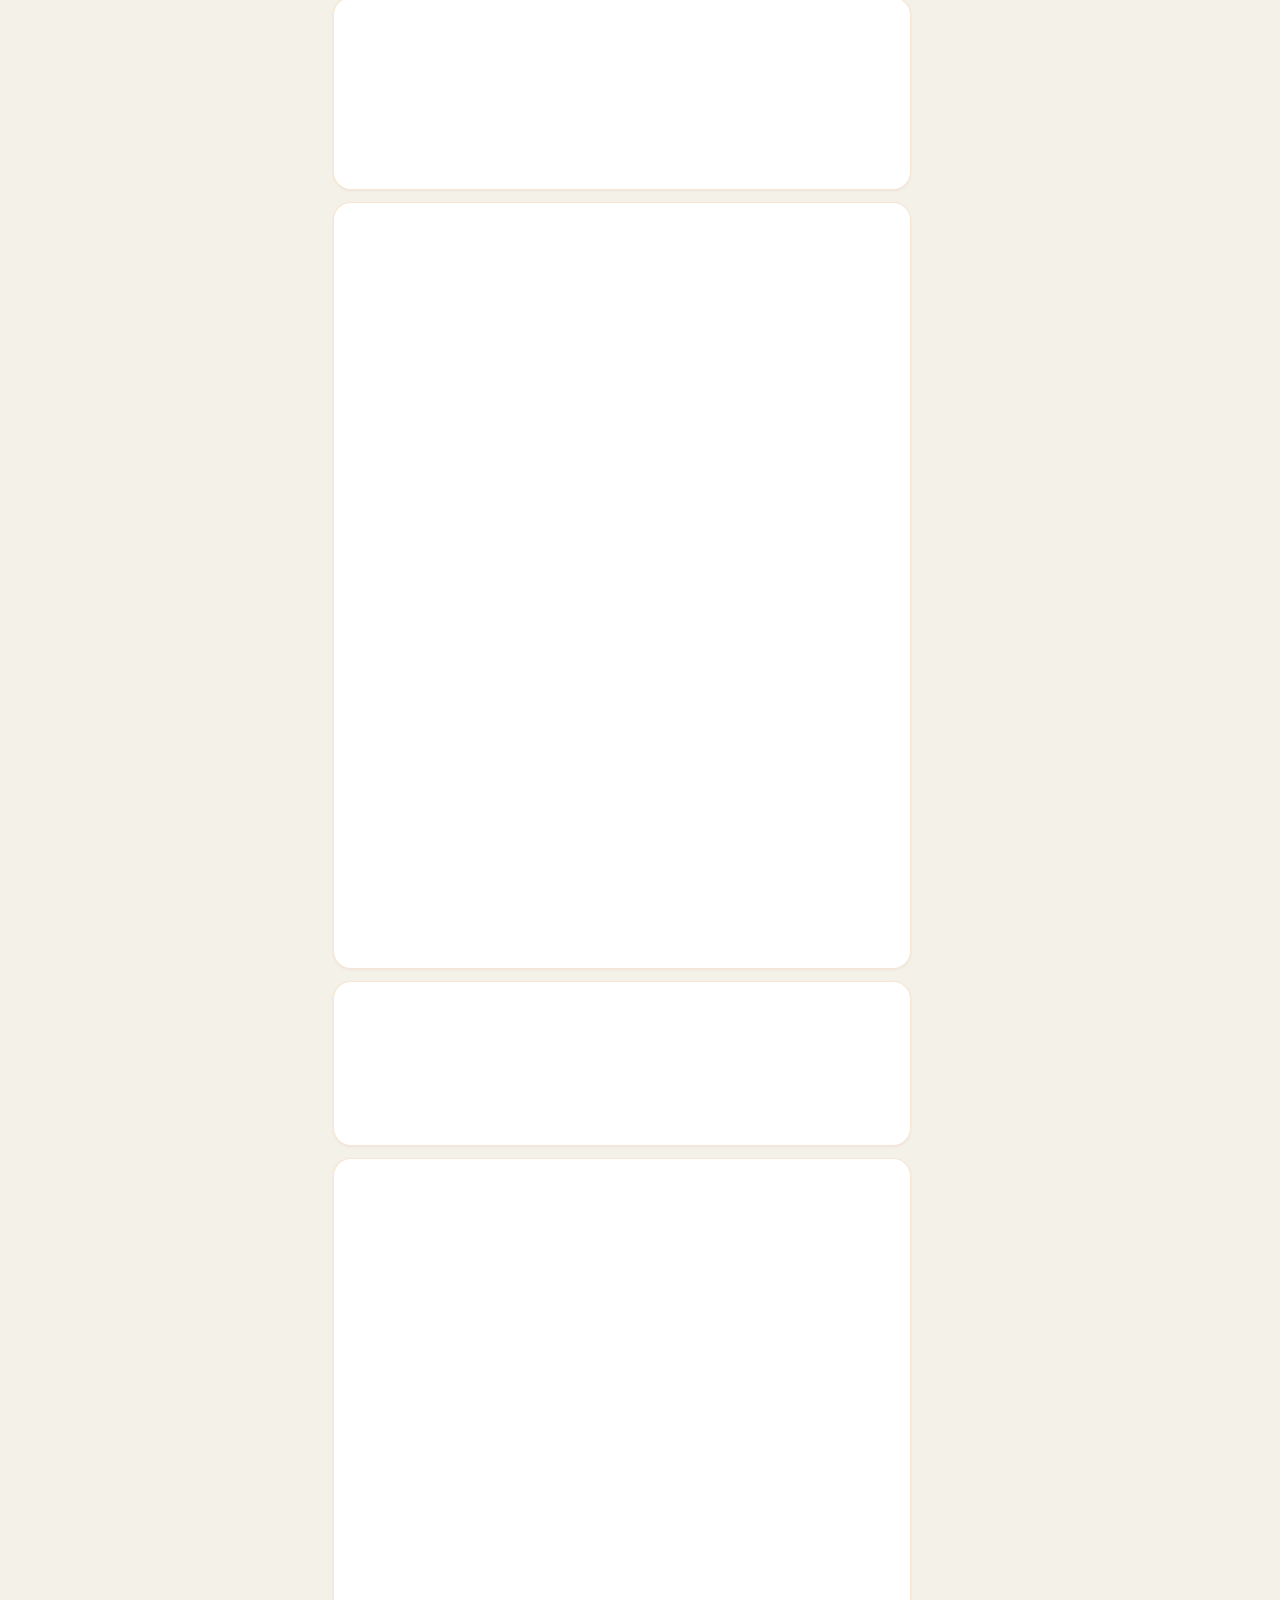
==== commit 84f68386: "Fix desktop header right-side overflow and balance search width with profile pill (v196)" ====
--- a/index.html
+++ b/index.html
@@ -127,7 +127,7 @@
     <link rel="apple-touch-icon" href="assets/icon-192.png">
 
     <!-- Core Pure CSS Design System -->
-    <link rel="stylesheet" href="css/styles.css?v=195">
+    <link rel="stylesheet" href="css/styles.css?v=196">
 
     <!-- Immediate Service Worker & Cache Invalidation Script -->
     <script>
@@ -4502,6 +4502,6 @@
     <script defer src="https://cdnjs.cloudflare.com/ajax/libs/html2canvas/1.4.1/html2canvas.min.js"></script>
 
     <!-- Application ES Modules -->
-    <script type="module" src="js/app.js?v=195"></script>
+    <script type="module" src="js/app.js?v=196"></script>
 </body>
 </html>
--- a/css/styles.css
+++ b/css/styles.css
@@ -208,13 +208,22 @@
 
 .header-container {
   max-width: 1240px;
+  width: 100%;
   margin: 0 auto;
   padding: 0 16px;
   height: 64px;
   display: flex;
   align-items: center;
   justify-content: space-between;
-  gap: 16px;
+  gap: 10px;
+  box-sizing: border-box;
+}
+
+@media (min-width: 1366px) {
+  .header-container {
+    max-width: 1340px;
+    gap: 14px;
+  }
 }
 
 .brand-section {
@@ -256,6 +265,21 @@
   font-weight: 500;
   letter-spacing: 0.15px;
   line-height: 1.2;
+  overflow: hidden;
+  text-overflow: ellipsis;
+  max-width: 140px;
+}
+
+@media (min-width: 1100px) {
+  .brand-subtitle {
+    max-width: 170px;
+  }
+}
+
+@media (min-width: 1280px) {
+  .brand-subtitle {
+    max-width: 230px;
+  }
 }
 
 /* Search Input */
@@ -265,12 +289,12 @@
   background: rgba(26, 10, 2, 0.4);
   border: 1px solid rgba(251, 191, 36, 0.25);
   border-radius: var(--radius-full);
-  padding: 6px 14px;
-  min-width: 180px;
+  padding: 6px 12px;
+  min-width: 160px;
   width: auto;
-  max-width: 260px;
-  flex: 1 1 200px;
-  flex-shrink: 0;
+  max-width: 240px;
+  flex: 1 1 auto;
+  flex-shrink: 1;
   transition: all 0.25s ease;
   box-sizing: border-box;
 }
@@ -283,17 +307,17 @@
 
 @media (min-width: 1100px) {
   .search-wrapper {
-    min-width: 200px;
-    max-width: 280px;
-    flex: 1 1 240px;
+    min-width: 170px;
+    max-width: 270px;
+    flex: 1 1 220px;
   }
 }
 
 @media (min-width: 1280px) {
   .search-wrapper {
-    min-width: 220px;
-    max-width: 320px;
-    flex: 1 1 280px;
+    min-width: 180px;
+    max-width: 300px;
+    flex: 1 1 260px;
   }
 }
 
@@ -301,8 +325,7 @@
   background: rgba(26, 10, 2, 0.7);
   border-color: var(--color-primary-400);
   box-shadow: 0 0 0 2px rgba(251, 191, 36, 0.25);
-  max-width: 340px;
-  flex: 1 1 260px;
+  max-width: 300px;
 }
 
 .search-wrapper input {
@@ -977,7 +1000,7 @@
   background: rgba(26, 10, 2, 0.45);
   color: #fffbeb;
   border: 1px solid rgba(251, 191, 36, 0.3);
-  padding: 3px 11px 3px 5px;
+  padding: 3px 10px 3px 5px;
   height: 36px;
   border-radius: var(--radius-full);
   font-size: 0.75rem;
@@ -985,15 +1008,16 @@
   cursor: pointer;
   display: inline-flex;
   align-items: center;
-  gap: 7px;
+  gap: 6px;
   transition: all 0.2s ease;
   flex-shrink: 0;
   white-space: nowrap;
   box-sizing: border-box;
+  max-width: 165px;
 }
 
 #userNameDisplay {
-  max-width: 105px;
+  max-width: 95px;
   overflow: hidden;
   text-overflow: ellipsis;
   white-space: nowrap;
@@ -1001,9 +1025,21 @@
   vertical-align: middle;
 }
 
-@media (min-width: 1240px) {
+@media (min-width: 1100px) {
+  .user-profile-btn {
+    max-width: 185px;
+  }
   #userNameDisplay {
-    max-width: 145px;
+    max-width: 110px;
+  }
+}
+
+@media (min-width: 1280px) {
+  .user-profile-btn {
+    max-width: 220px;
+  }
+  #userNameDisplay {
+    max-width: 140px;
   }
 }
 
@@ -7635,24 +7671,24 @@
   white-space: nowrap;
 }
 
-/* Medium-to-large desktop responsive tuning to keep search bar spacious */
-@media (min-width: 769px) and (max-width: 1100px) {
+/* Medium-to-large desktop responsive tuning to keep search bar spacious without overflowing header */
+@media (min-width: 769px) and (max-width: 1024px) {
   .header-container {
     gap: 8px;
     padding: 0 12px;
   }
   .brand-subtitle {
-    max-width: 140px;
+    max-width: 110px;
     overflow: hidden;
     text-overflow: ellipsis;
     white-space: nowrap;
   }
   .nav-tabs-desktop {
-    gap: 3px;
+    gap: 2px;
   }
   .nav-tab-btn {
-    min-width: 44px;
-    padding: 0 10px;
+    min-width: 42px;
+    padding: 0 9px;
     font-size: 1.15rem;
   }
   .header-actions {
@@ -7662,7 +7698,7 @@
     display: none;
   }
   .header-pwa-install-btn {
-    padding: 0 10px;
+    padding: 0;
     width: 36px;
     justify-content: center;
   }
@@ -7672,6 +7708,41 @@
   }
   #userNameDisplay {
     max-width: 85px;
+  }
+}
+
+@media (min-width: 1025px) and (max-width: 1240px) {
+  .header-container {
+    gap: 10px;
+    padding: 0 14px;
+  }
+  .brand-subtitle {
+    max-width: 150px;
+  }
+  .nav-tabs-desktop {
+    gap: 3px;
+  }
+  .nav-tab-btn {
+    min-width: 46px;
+    padding: 0 11px;
+  }
+  .header-actions {
+    gap: 6px;
+  }
+  .header-pwa-install-btn span {
+    display: none;
+  }
+  .header-pwa-install-btn {
+    padding: 0;
+    width: 36px;
+    justify-content: center;
+  }
+  .btn-post-action {
+    padding: 0 10px;
+    font-size: 0.74rem;
+  }
+  #userNameDisplay {
+    max-width: 110px;
   }
 }
 
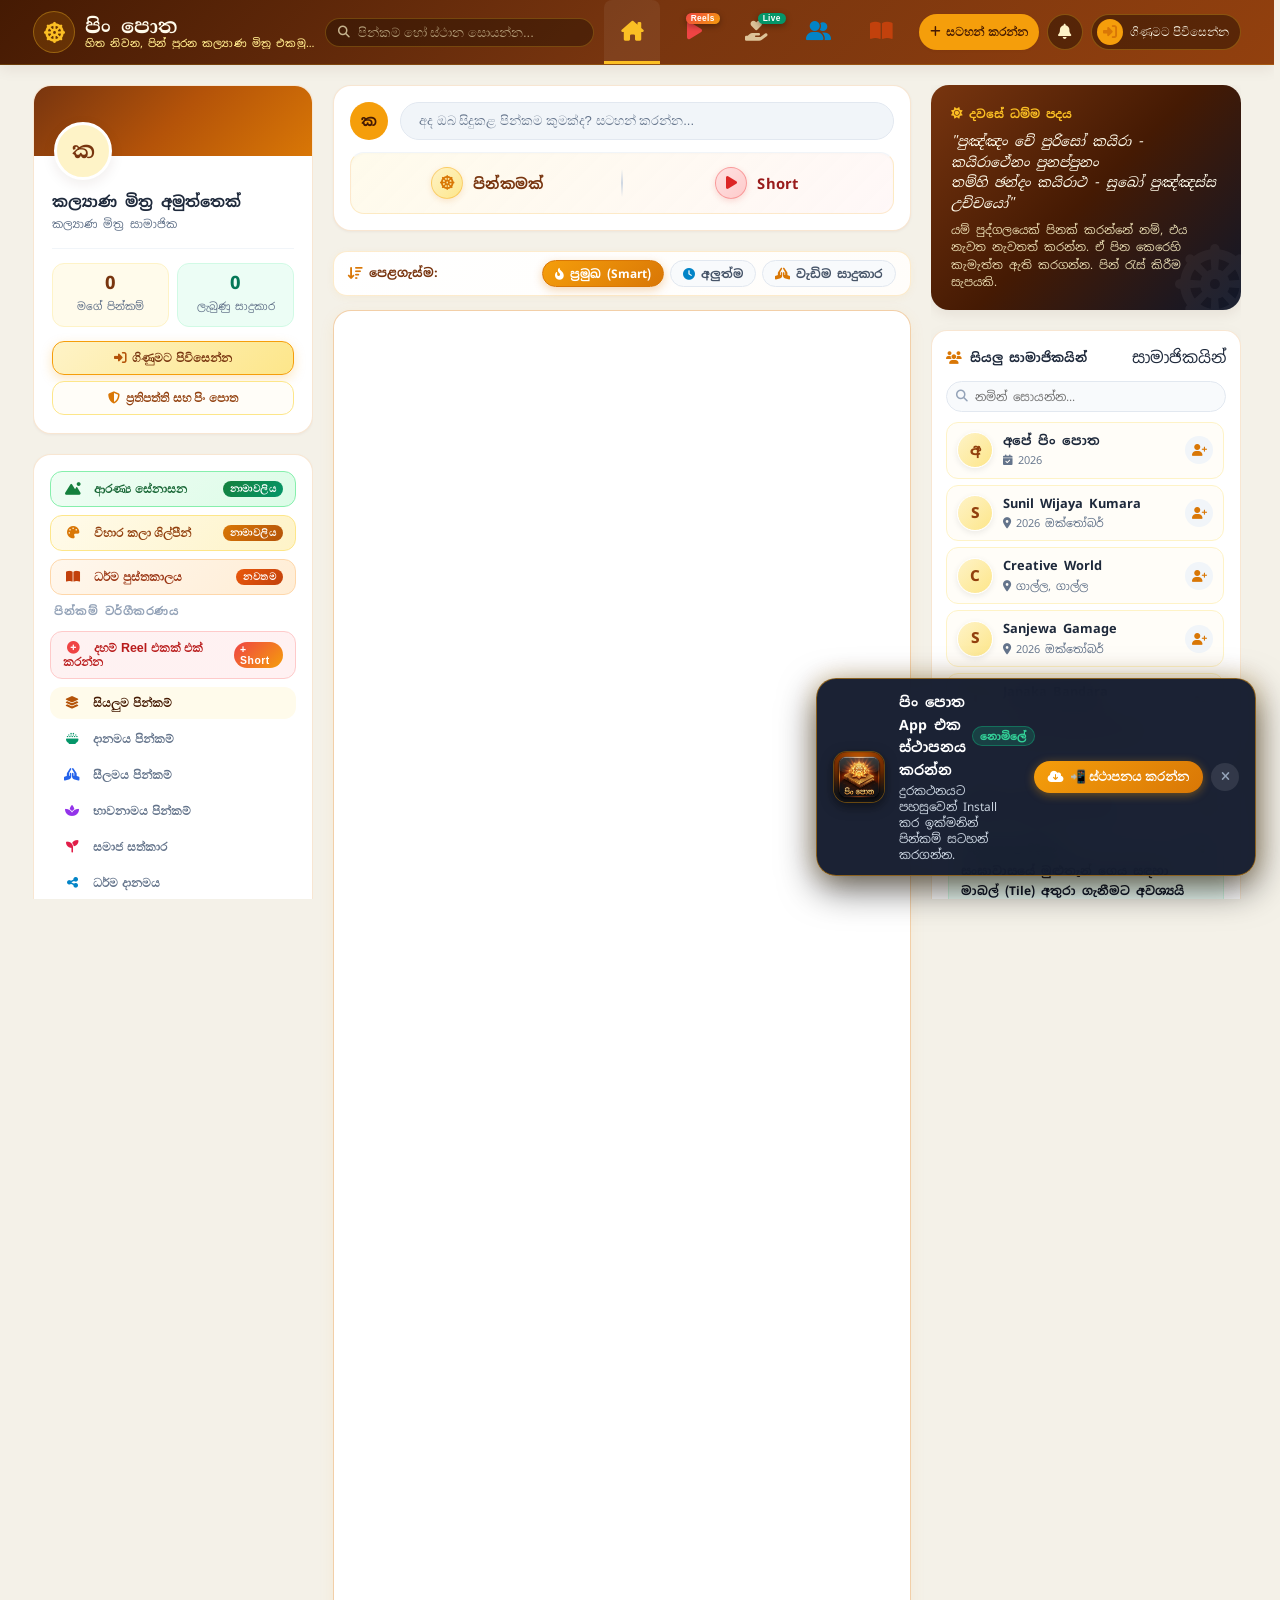
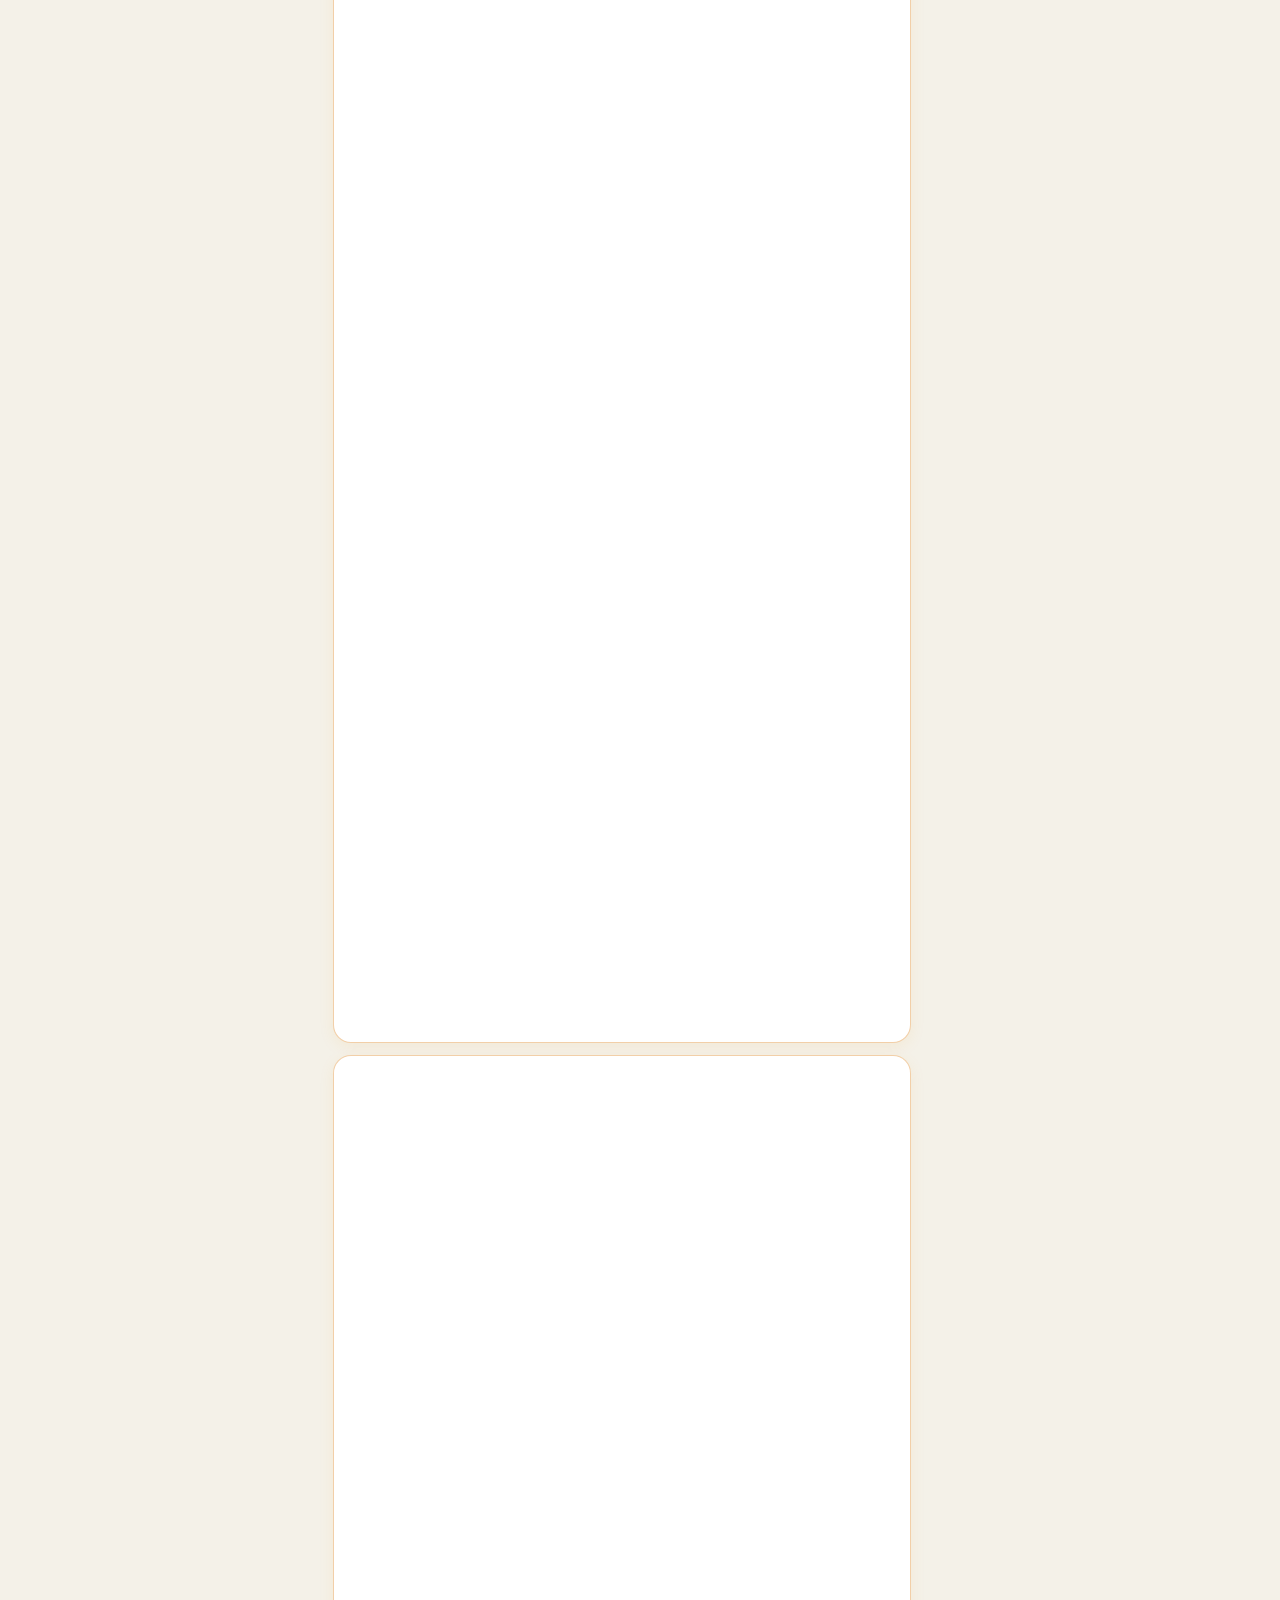
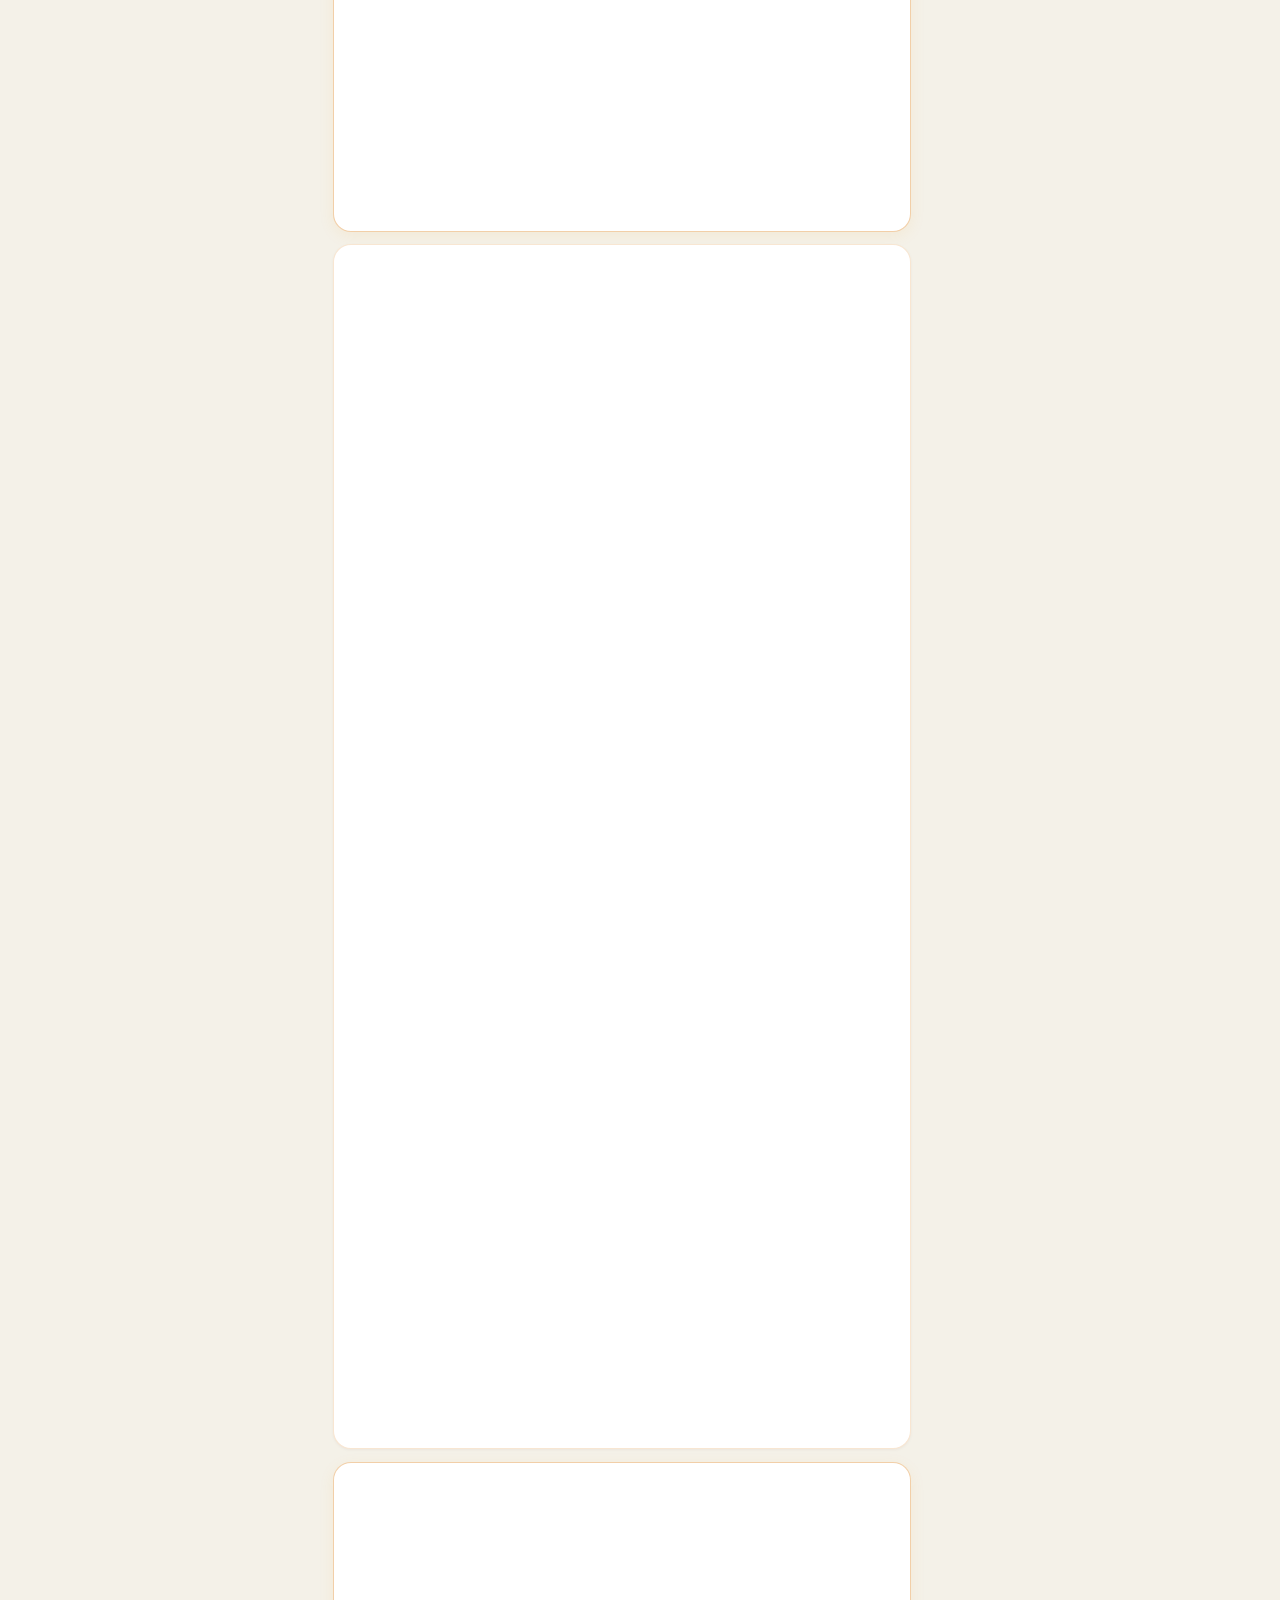
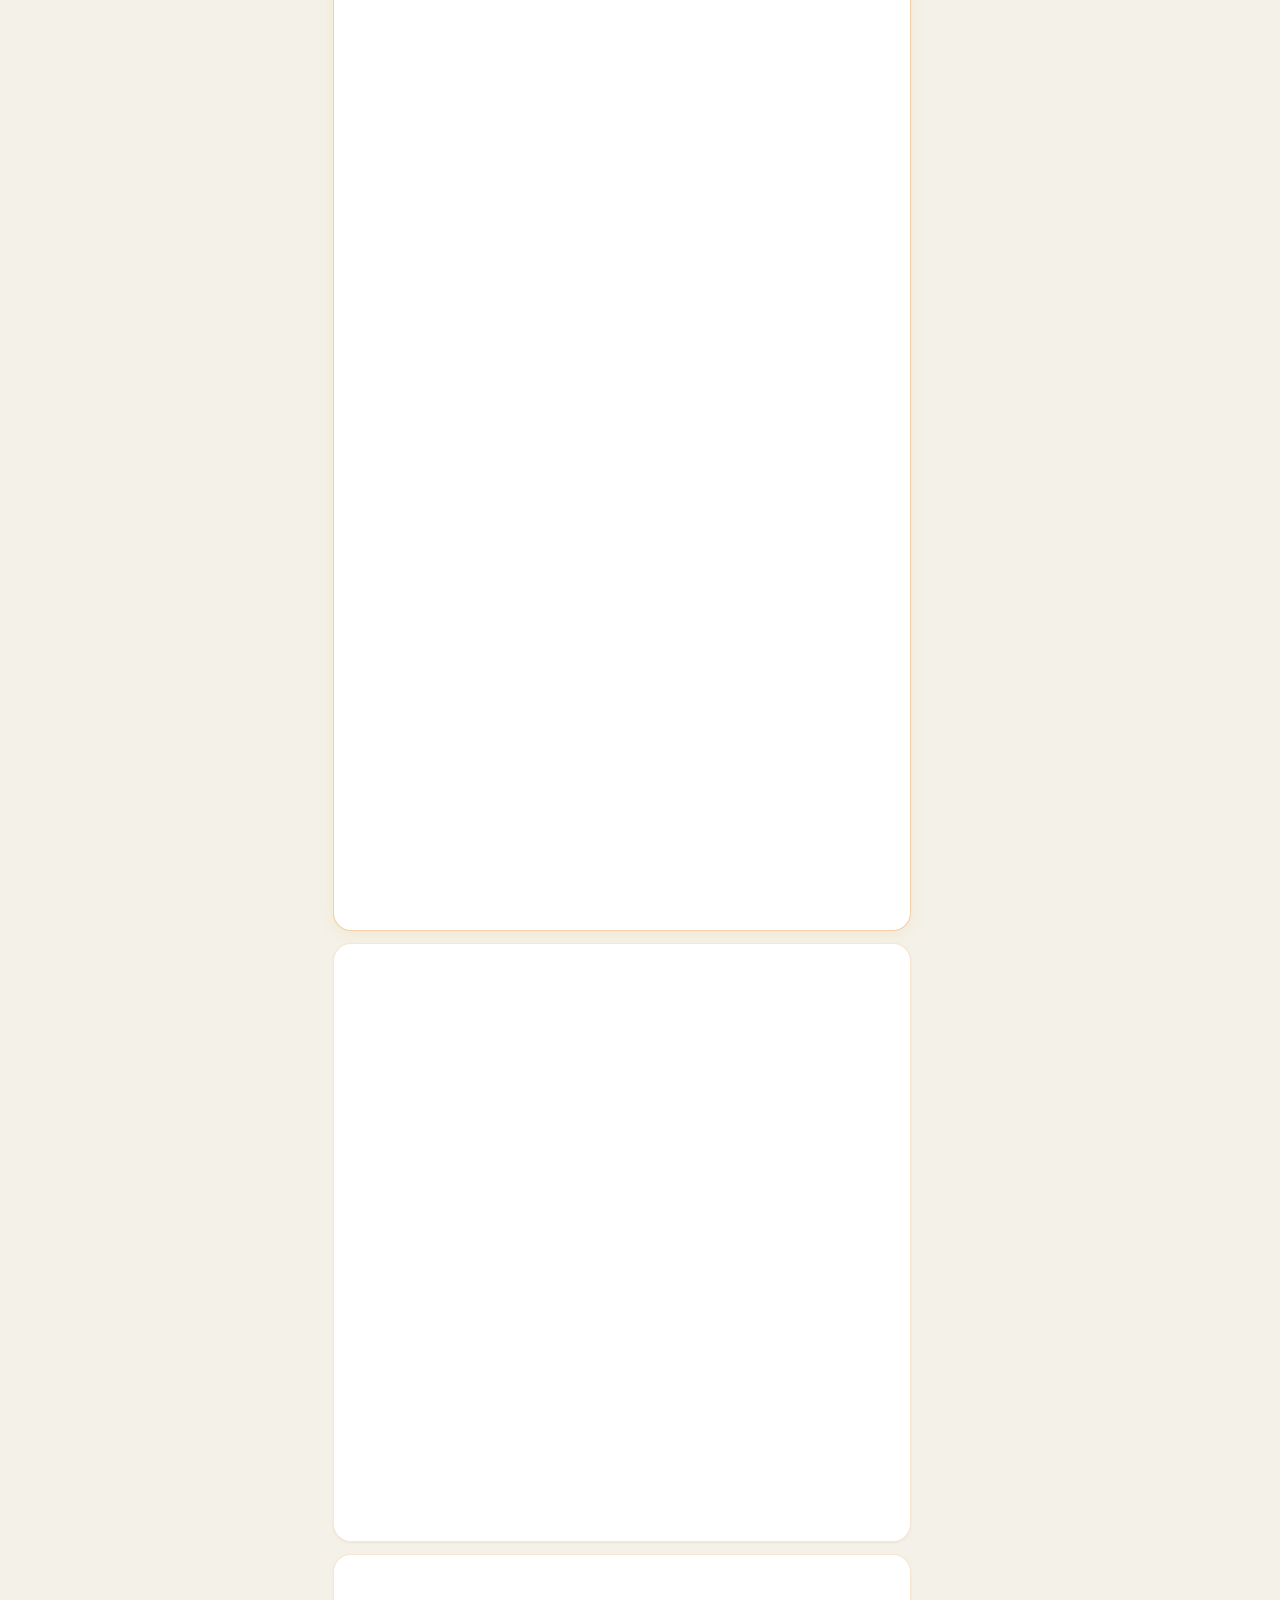
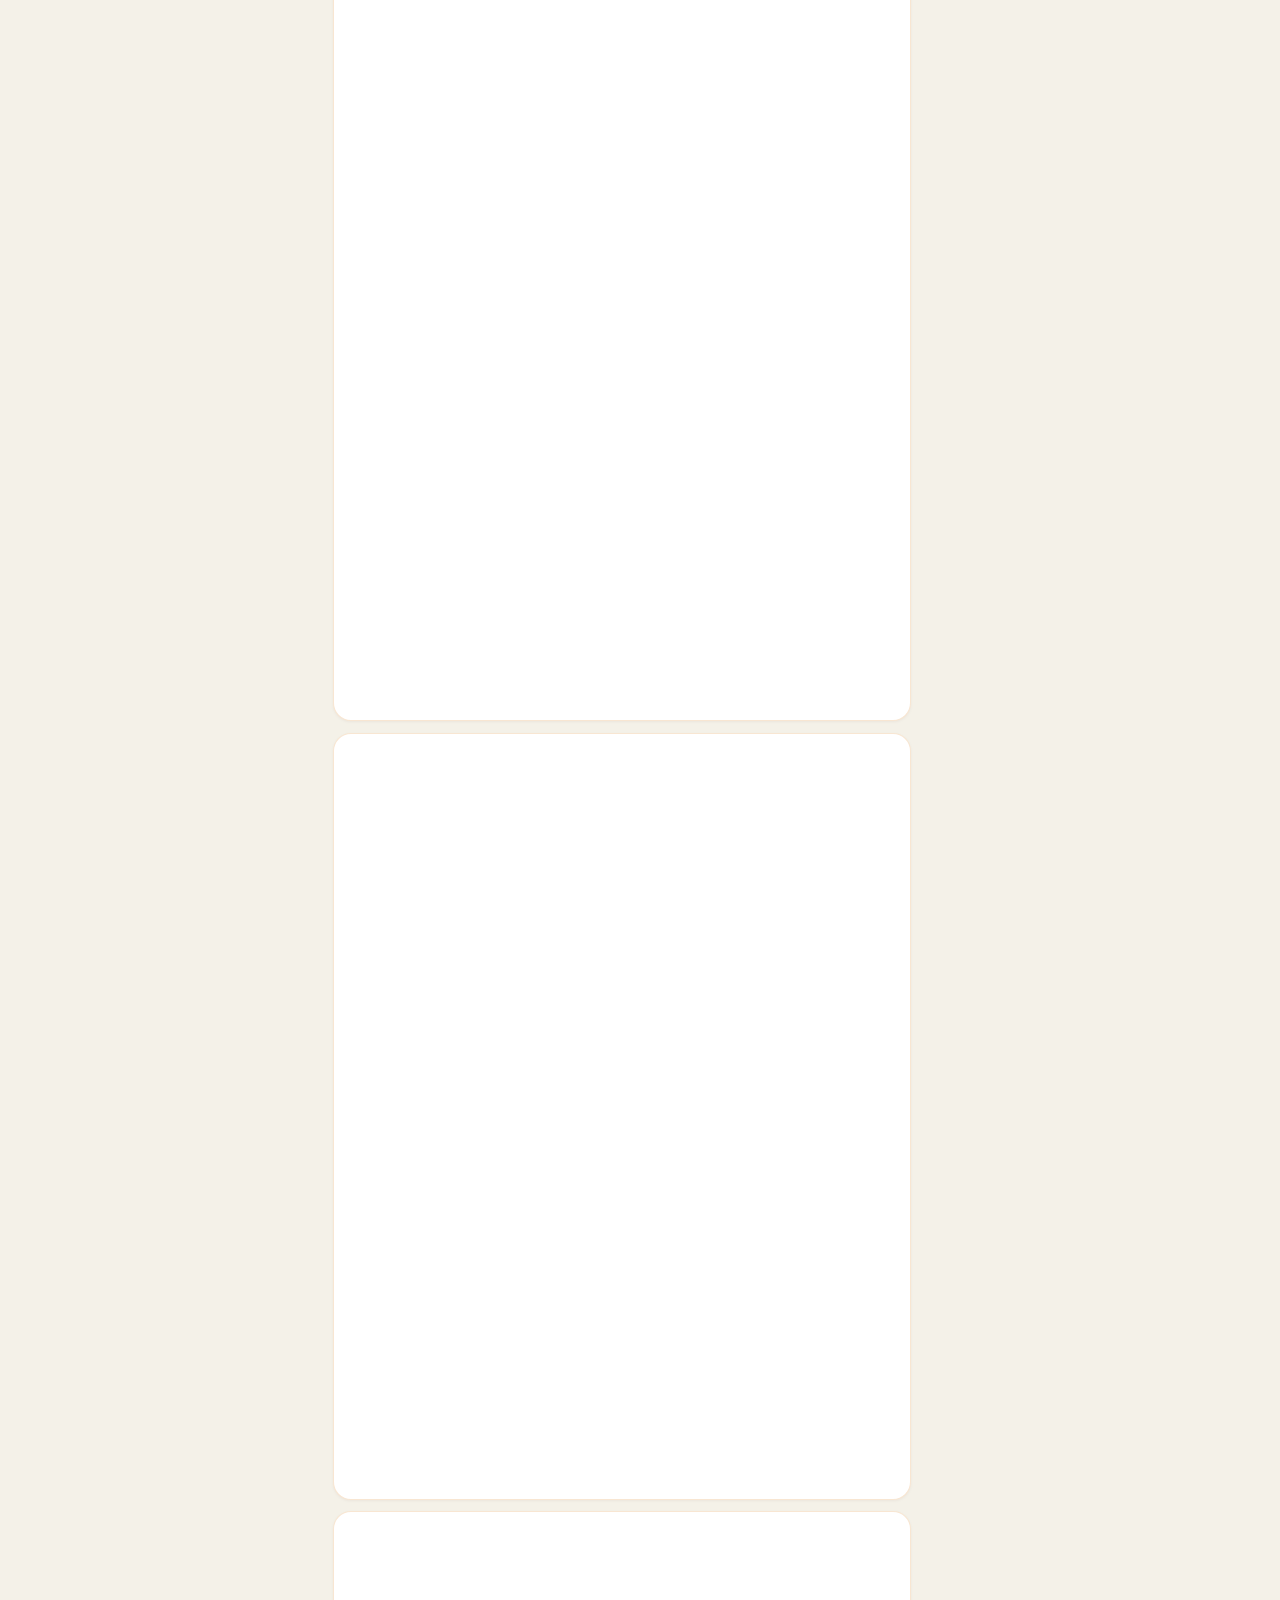
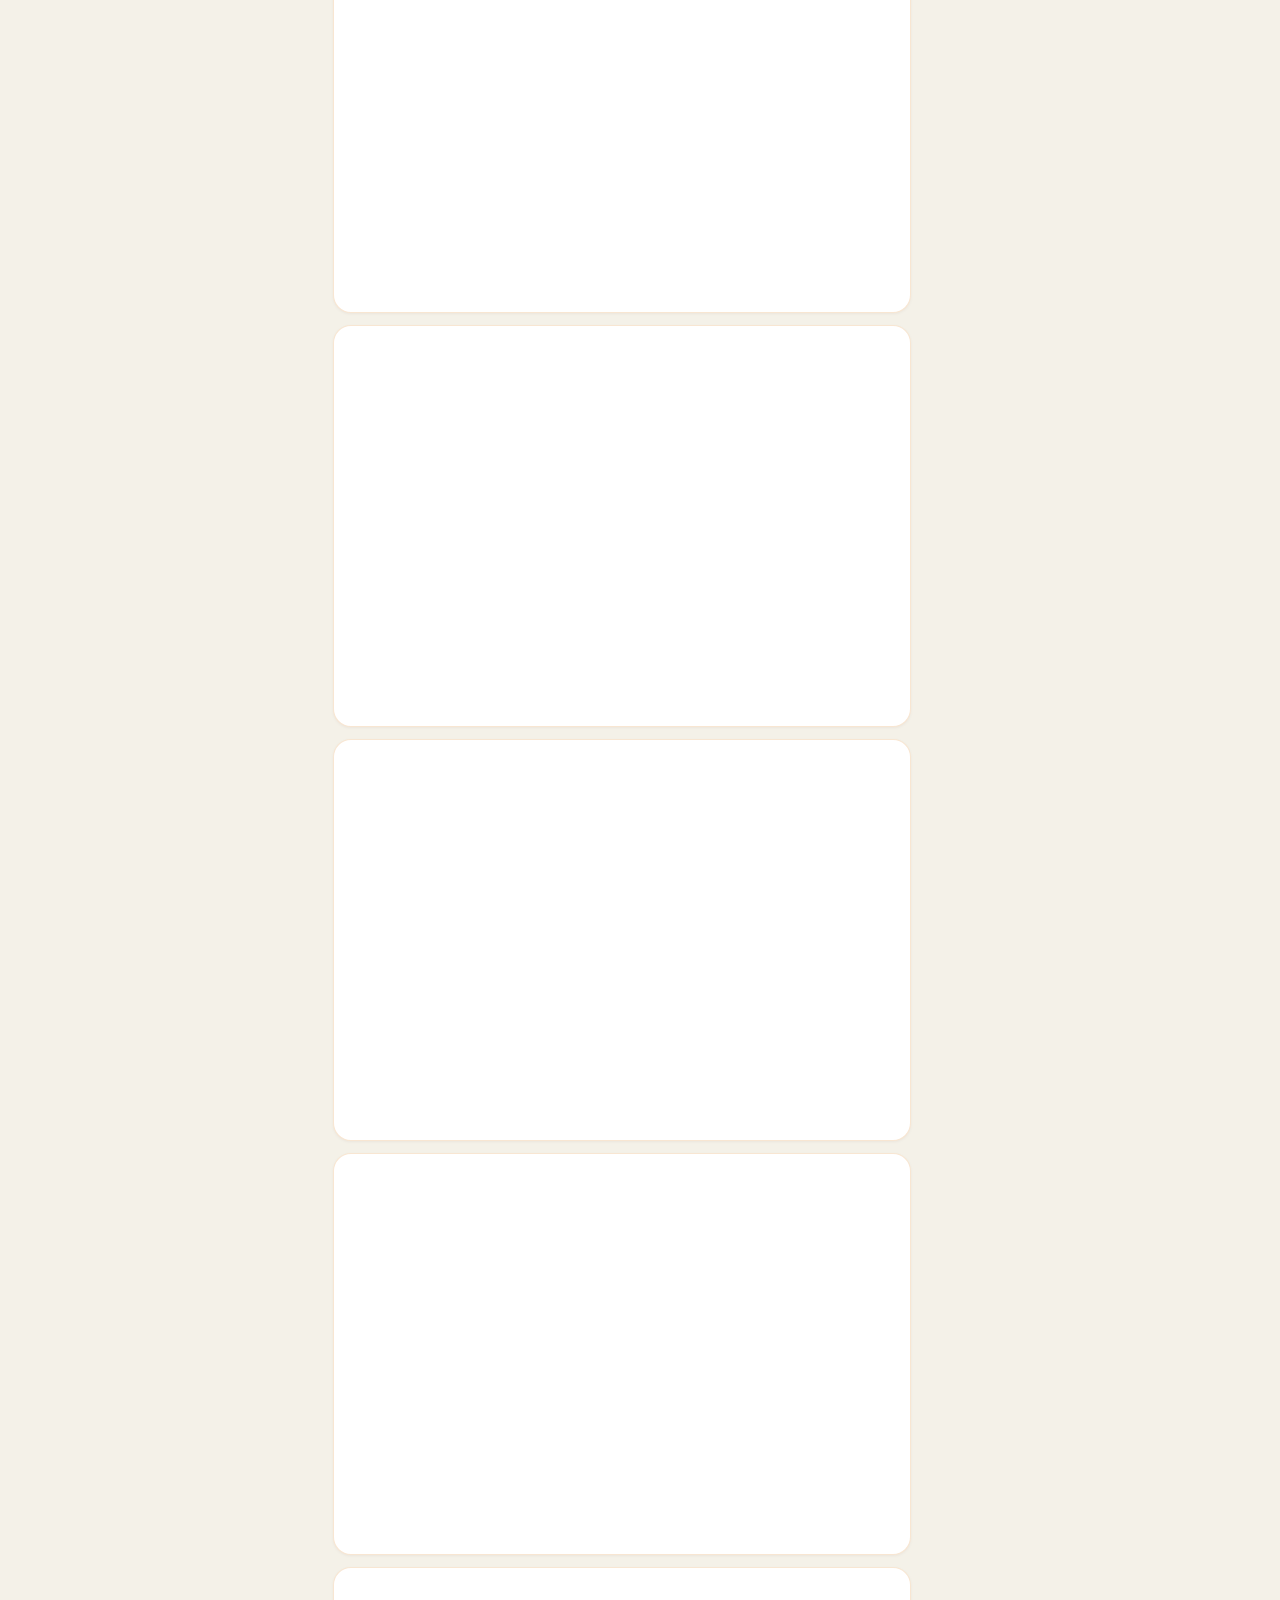
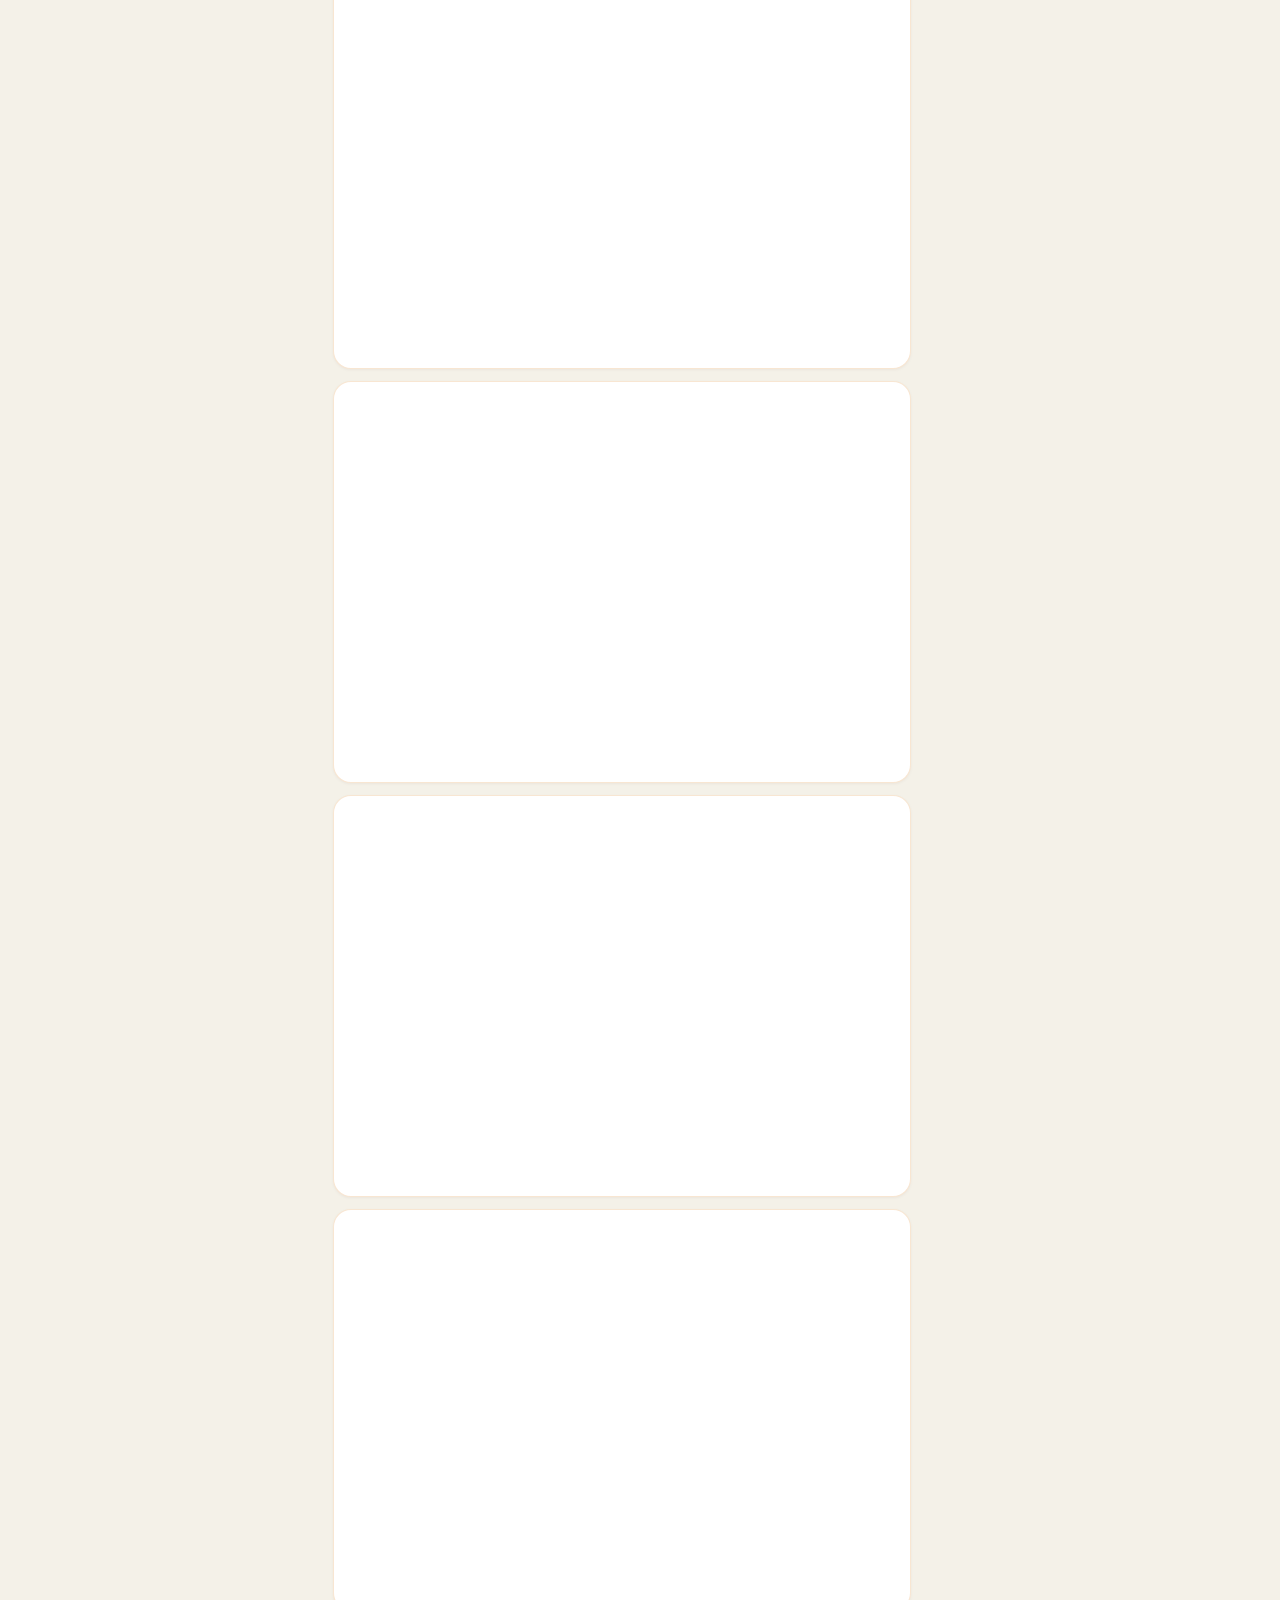
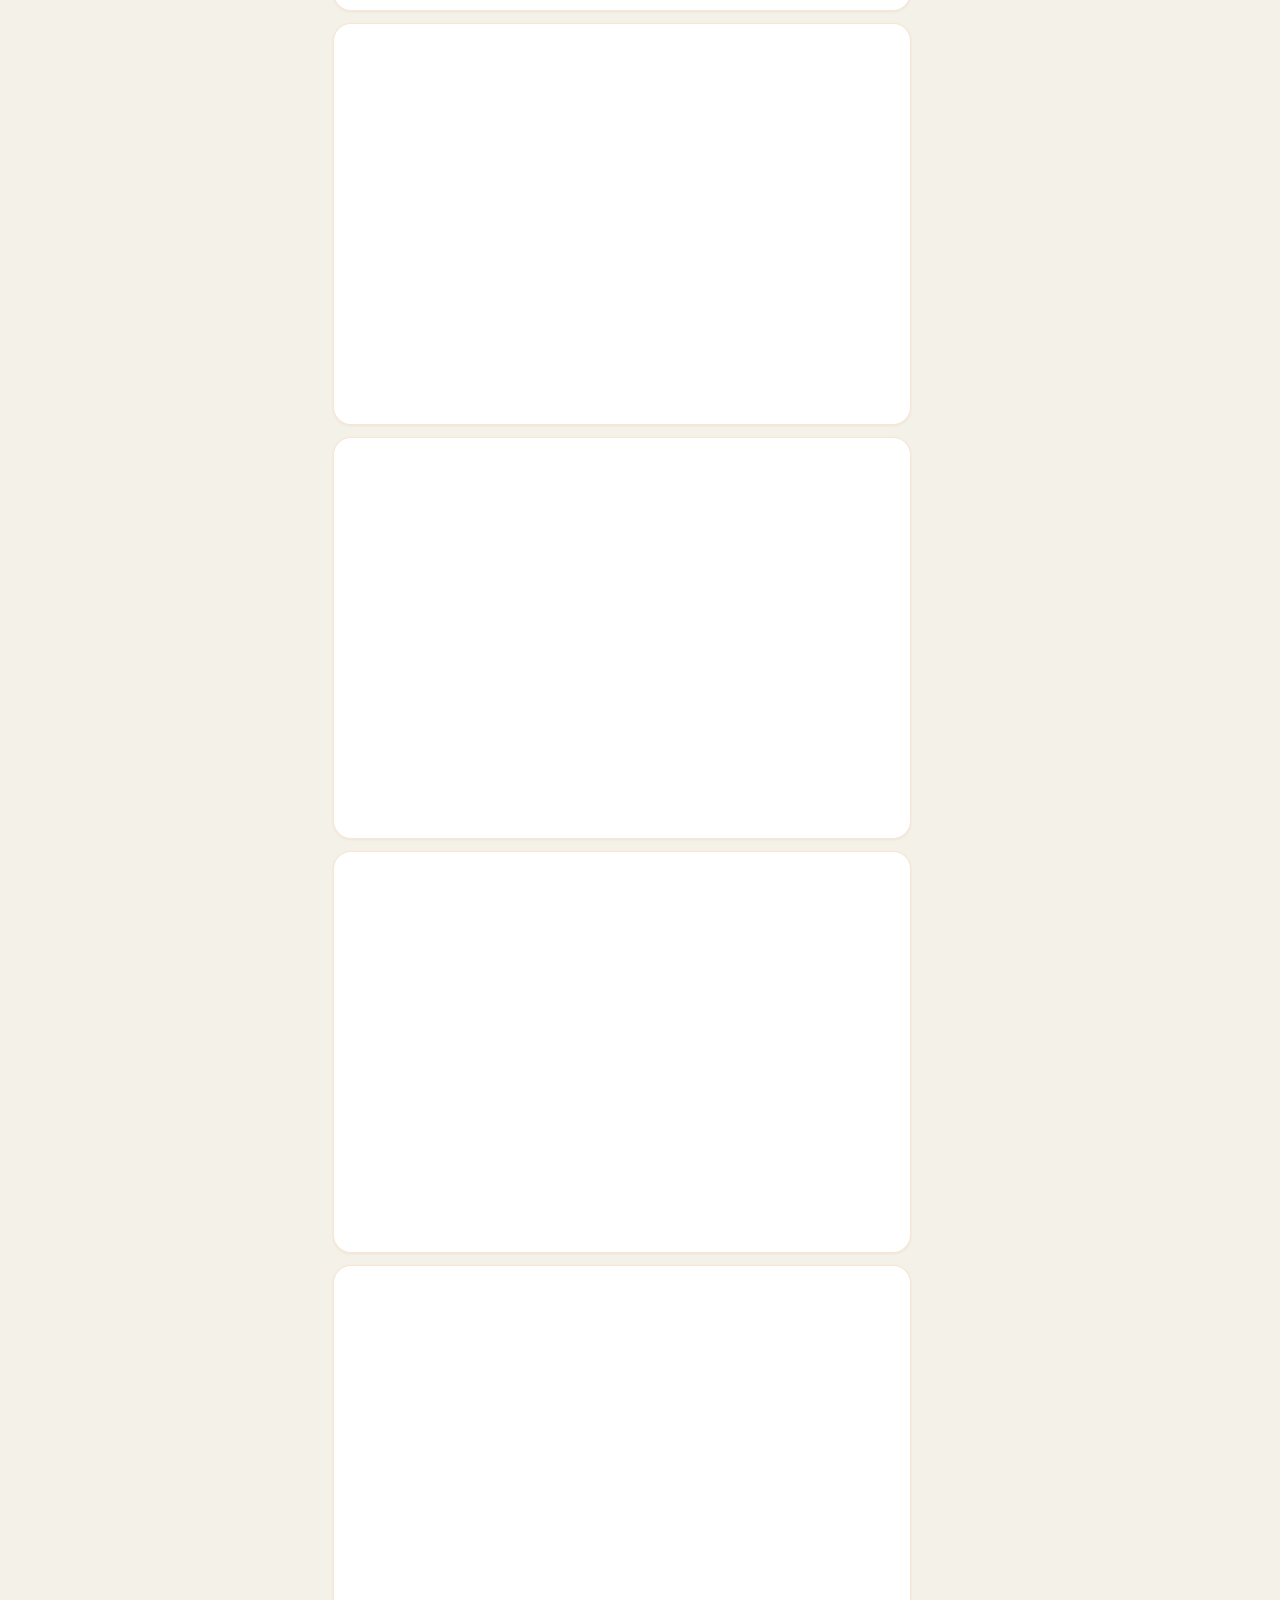
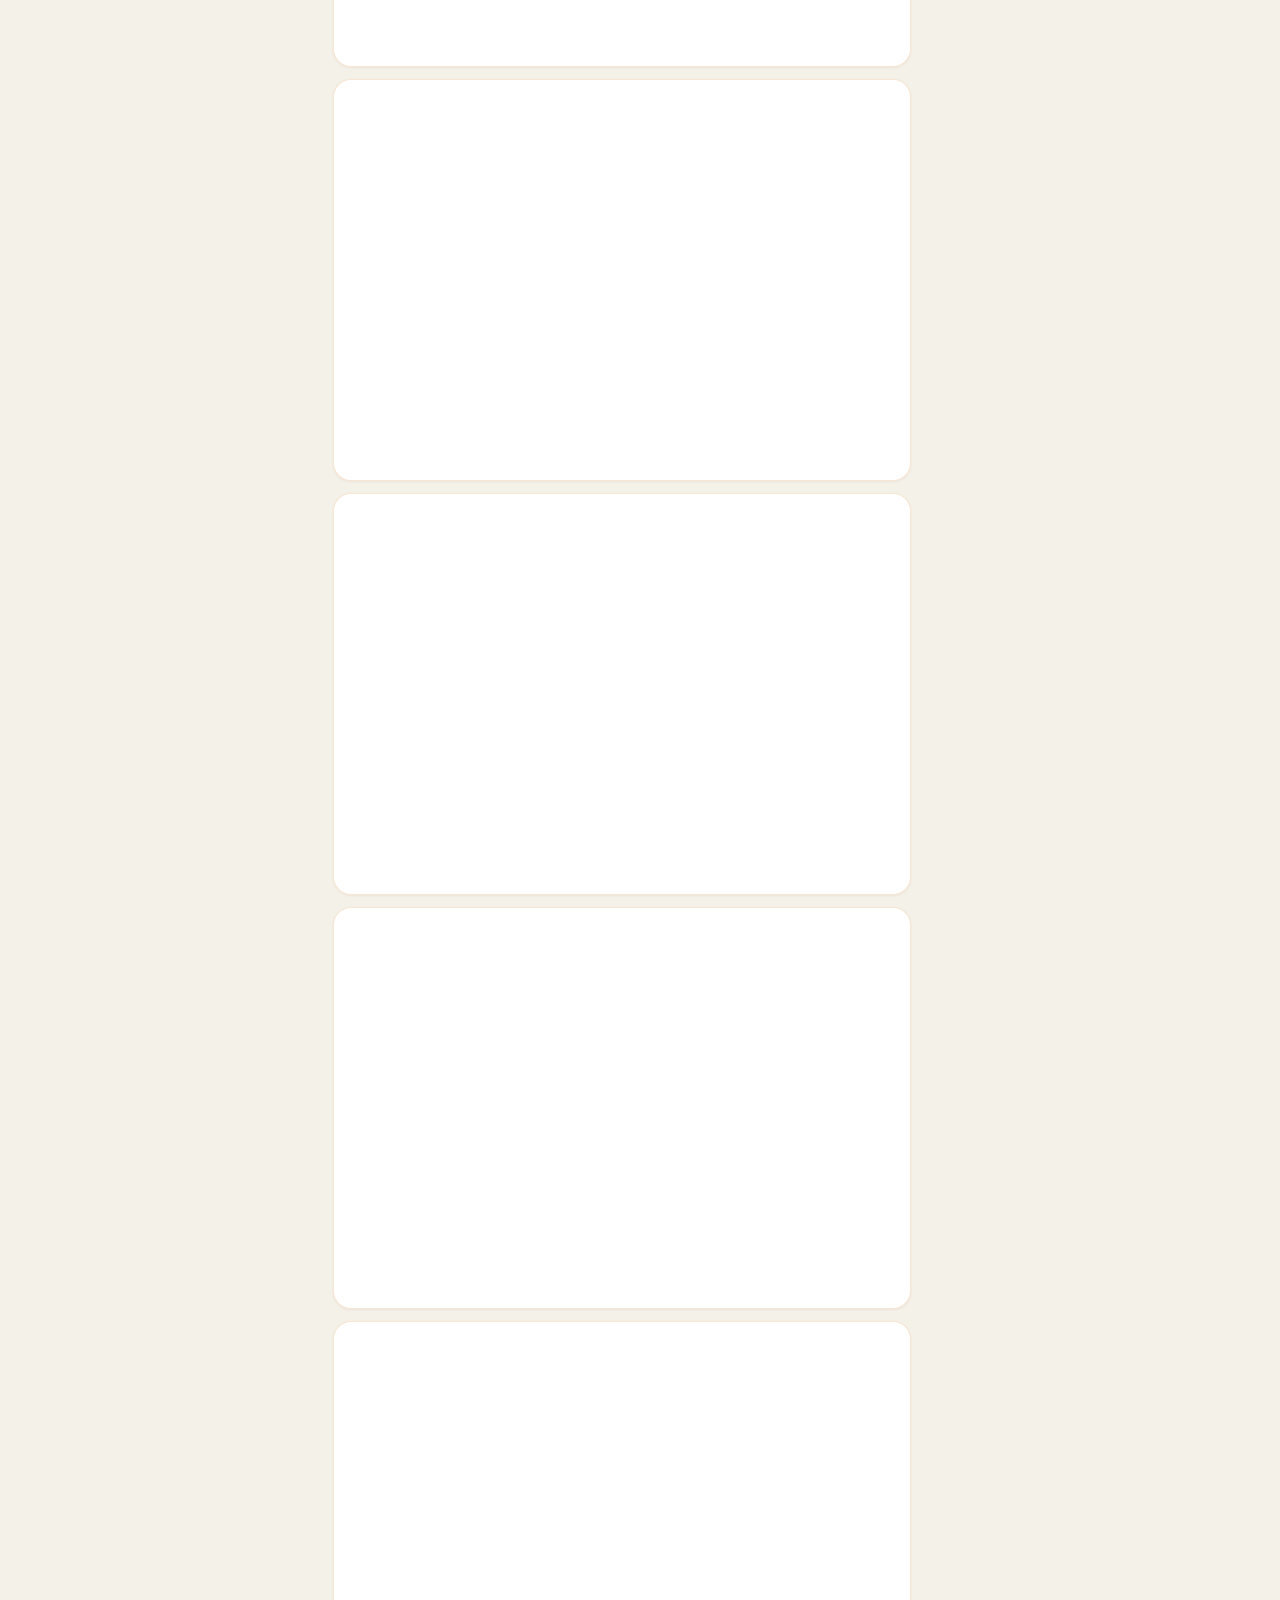
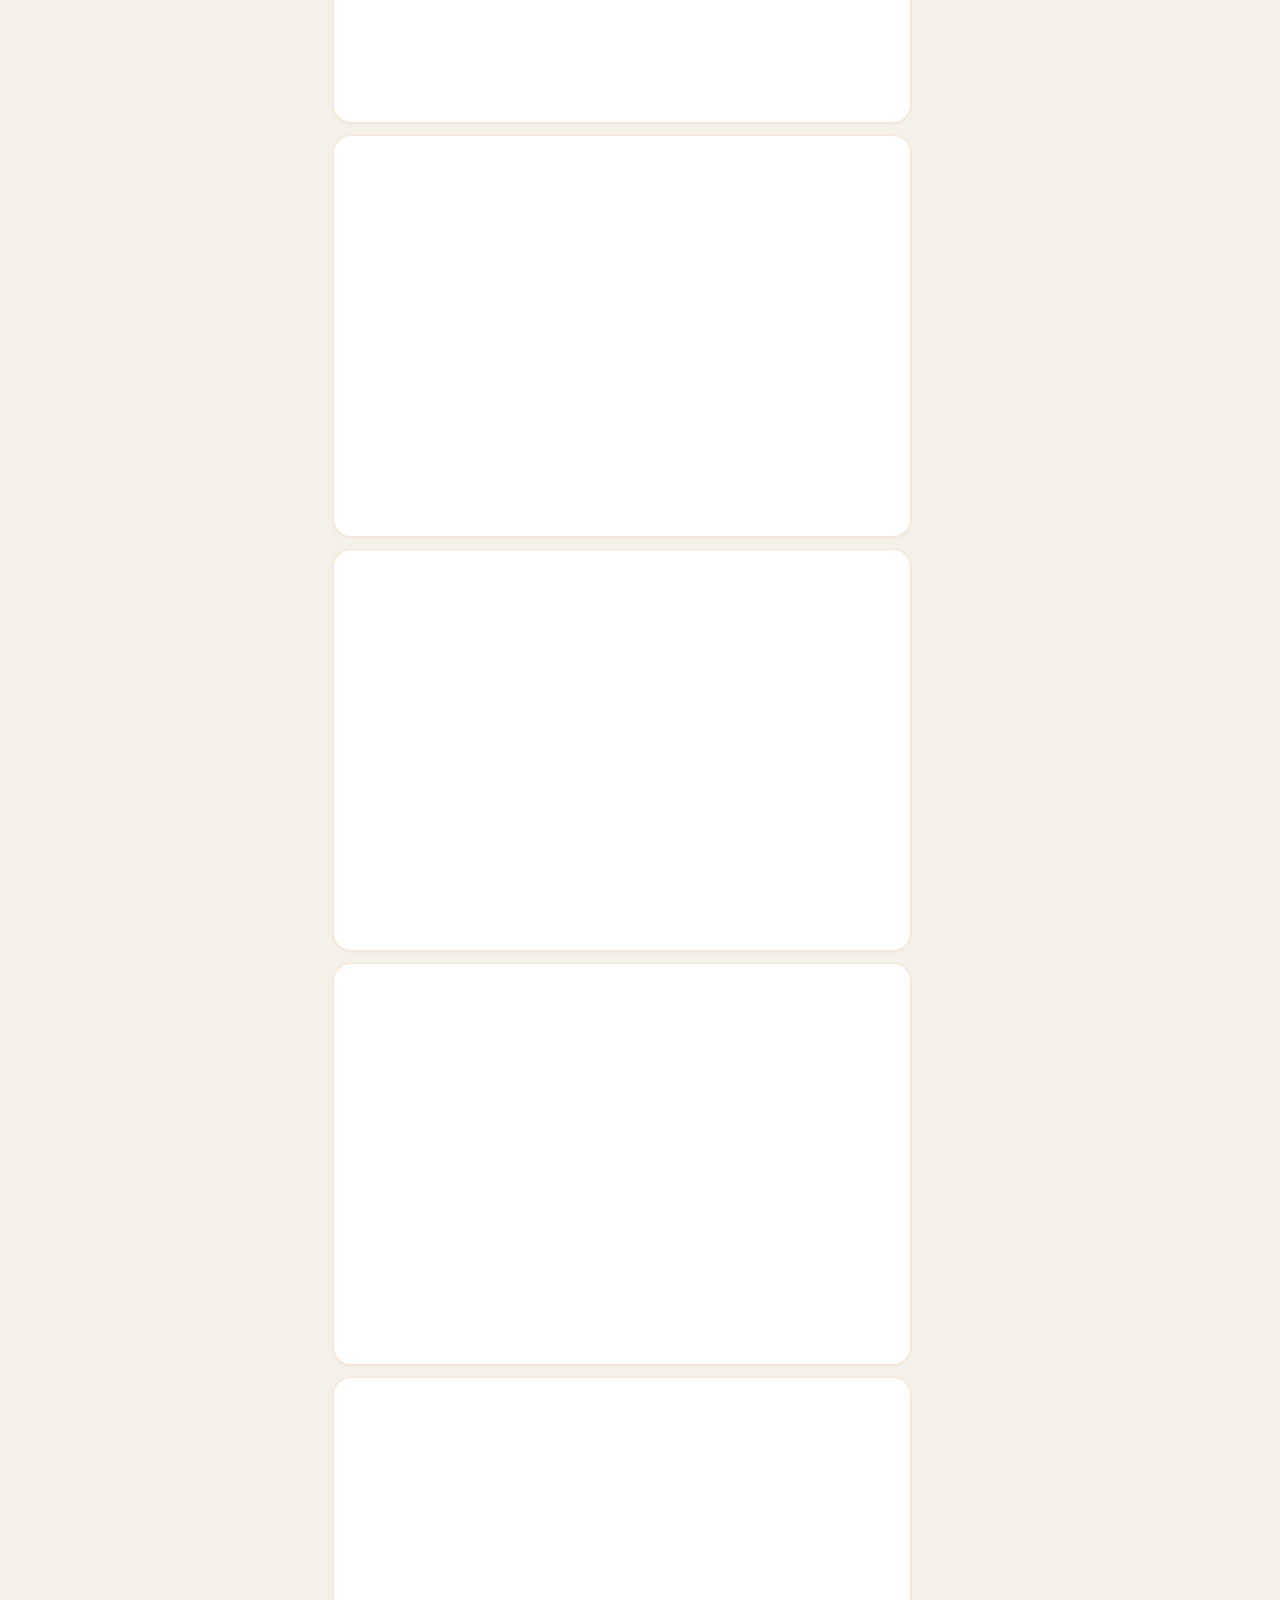
==== commit bc52061c: "Hide App install button on desktop header and expand profile/search breathing room (v197)" ====
--- a/index.html
+++ b/index.html
@@ -127,7 +127,7 @@
     <link rel="apple-touch-icon" href="assets/icon-192.png">
 
     <!-- Core Pure CSS Design System -->
-    <link rel="stylesheet" href="css/styles.css?v=196">
+    <link rel="stylesheet" href="css/styles.css?v=197">
 
     <!-- Immediate Service Worker & Cache Invalidation Script -->
     <script>
@@ -4502,6 +4502,6 @@
     <script defer src="https://cdnjs.cloudflare.com/ajax/libs/html2canvas/1.4.1/html2canvas.min.js"></script>
 
     <!-- Application ES Modules -->
-    <script type="module" src="js/app.js?v=196"></script>
+    <script type="module" src="js/app.js?v=197"></script>
 </body>
 </html>
--- a/css/styles.css
+++ b/css/styles.css
@@ -1000,7 +1000,7 @@
   background: rgba(26, 10, 2, 0.45);
   color: #fffbeb;
   border: 1px solid rgba(251, 191, 36, 0.3);
-  padding: 3px 10px 3px 5px;
+  padding: 3px 11px 3px 5px;
   height: 36px;
   border-radius: var(--radius-full);
   font-size: 0.75rem;
@@ -1008,16 +1008,16 @@
   cursor: pointer;
   display: inline-flex;
   align-items: center;
-  gap: 6px;
+  gap: 7px;
   transition: all 0.2s ease;
   flex-shrink: 0;
   white-space: nowrap;
   box-sizing: border-box;
-  max-width: 165px;
+  max-width: 175px;
 }
 
 #userNameDisplay {
-  max-width: 95px;
+  max-width: 105px;
   overflow: hidden;
   text-overflow: ellipsis;
   white-space: nowrap;
@@ -1027,10 +1027,10 @@
 
 @media (min-width: 1100px) {
   .user-profile-btn {
-    max-width: 185px;
+    max-width: 195px;
   }
   #userNameDisplay {
-    max-width: 110px;
+    max-width: 125px;
   }
 }
 
@@ -7671,78 +7671,69 @@
   white-space: nowrap;
 }
 
-/* Medium-to-large desktop responsive tuning to keep search bar spacious without overflowing header */
+/* Hide PWA Install Button on PC/Desktop header (keep visible only on mobile/tablet viewports <= 768px) */
+@media (min-width: 769px) {
+  .header-pwa-install-btn {
+    display: none !important;
+  }
+}
+
+/* Medium-to-large desktop responsive tuning to keep search bar spacious and right-side profile comfortable */
 @media (min-width: 769px) and (max-width: 1024px) {
   .header-container {
     gap: 8px;
-    padding: 0 12px;
+    padding: 0 14px;
   }
   .brand-subtitle {
-    max-width: 110px;
+    max-width: 120px;
     overflow: hidden;
     text-overflow: ellipsis;
     white-space: nowrap;
   }
   .nav-tabs-desktop {
-    gap: 2px;
+    gap: 3px;
   }
   .nav-tab-btn {
-    min-width: 42px;
-    padding: 0 9px;
+    min-width: 44px;
+    padding: 0 10px;
     font-size: 1.15rem;
   }
   .header-actions {
     gap: 6px;
-  }
-  .header-pwa-install-btn span {
-    display: none;
-  }
-  .header-pwa-install-btn {
-    padding: 0;
-    width: 36px;
-    justify-content: center;
   }
   .btn-post-action {
     padding: 0 9px;
     font-size: 0.72rem;
   }
   #userNameDisplay {
-    max-width: 85px;
+    max-width: 95px;
   }
 }
 
 @media (min-width: 1025px) and (max-width: 1240px) {
   .header-container {
     gap: 10px;
-    padding: 0 14px;
+    padding: 0 16px;
   }
   .brand-subtitle {
-    max-width: 150px;
+    max-width: 160px;
   }
   .nav-tabs-desktop {
-    gap: 3px;
+    gap: 4px;
   }
   .nav-tab-btn {
-    min-width: 46px;
-    padding: 0 11px;
+    min-width: 48px;
+    padding: 0 12px;
   }
   .header-actions {
-    gap: 6px;
-  }
-  .header-pwa-install-btn span {
-    display: none;
-  }
-  .header-pwa-install-btn {
-    padding: 0;
-    width: 36px;
-    justify-content: center;
+    gap: 8px;
   }
   .btn-post-action {
     padding: 0 10px;
     font-size: 0.74rem;
   }
   #userNameDisplay {
-    max-width: 110px;
+    max-width: 120px;
   }
 }
 
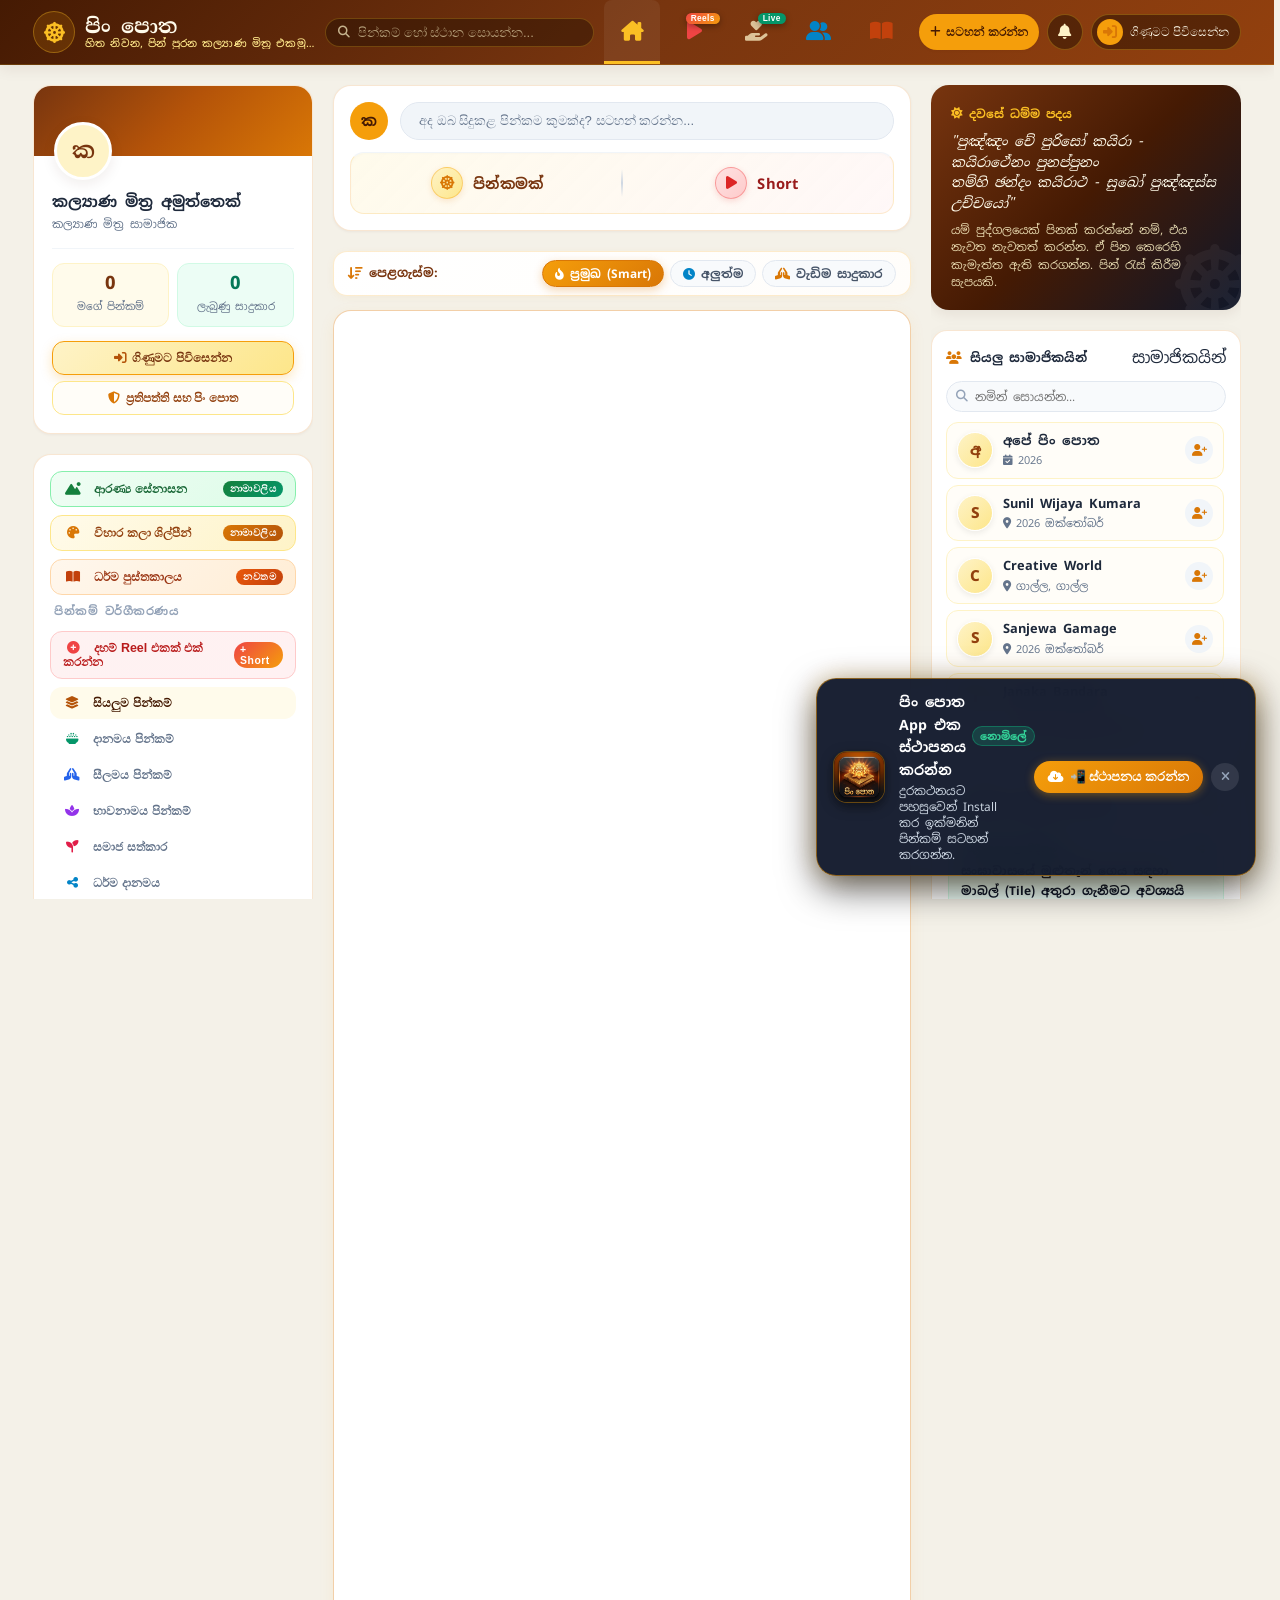
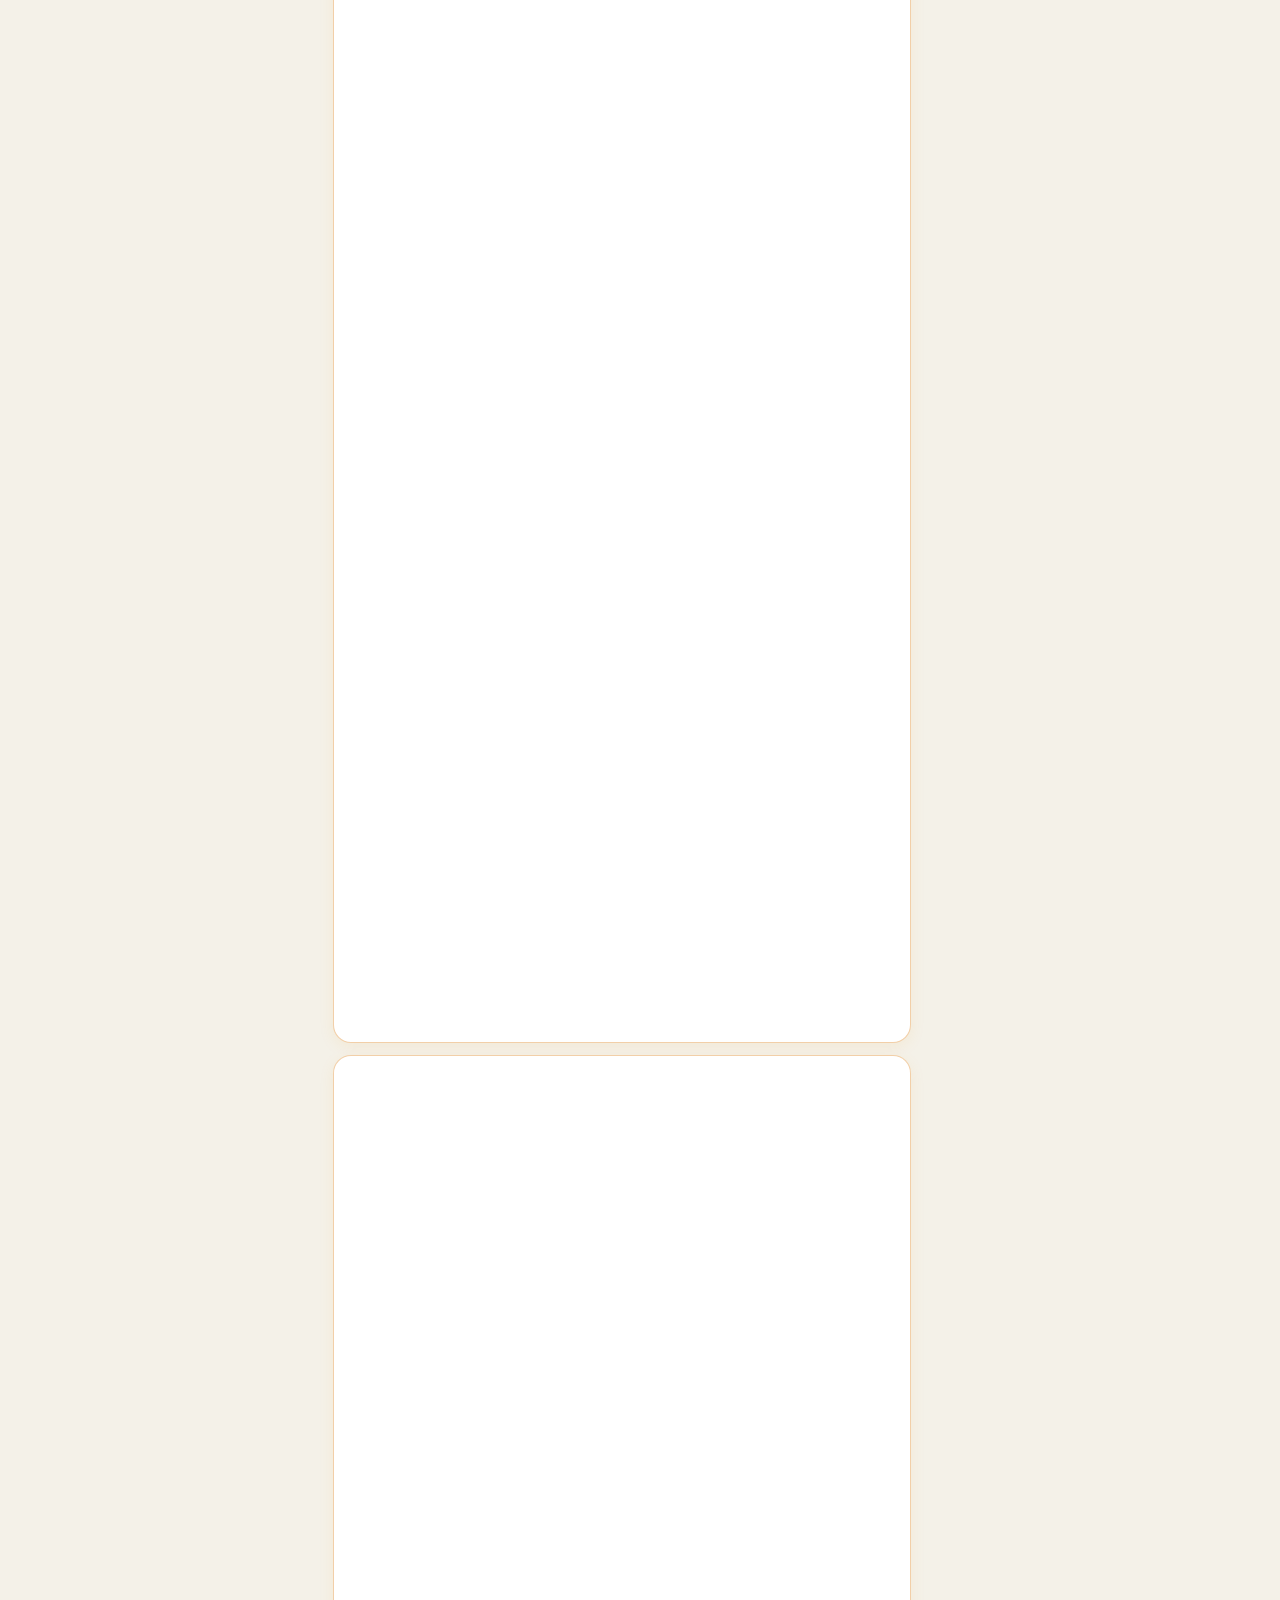
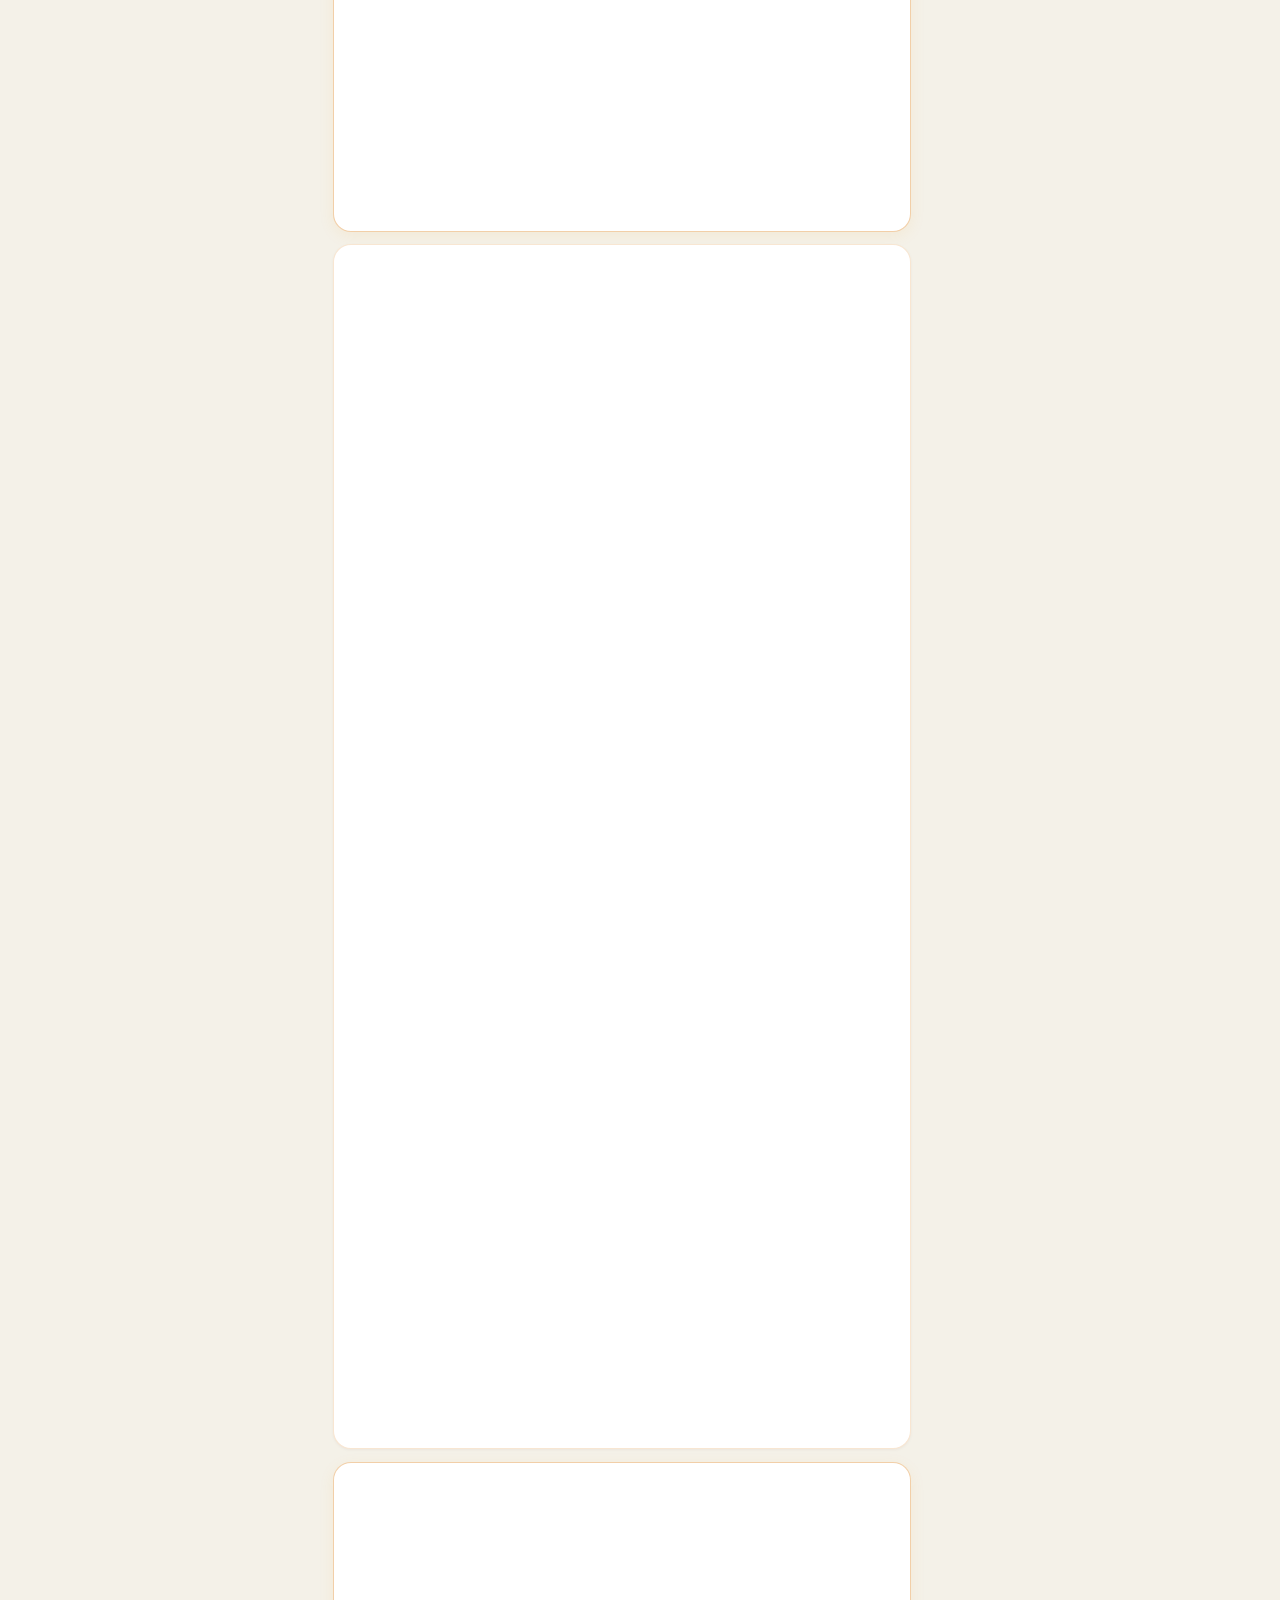
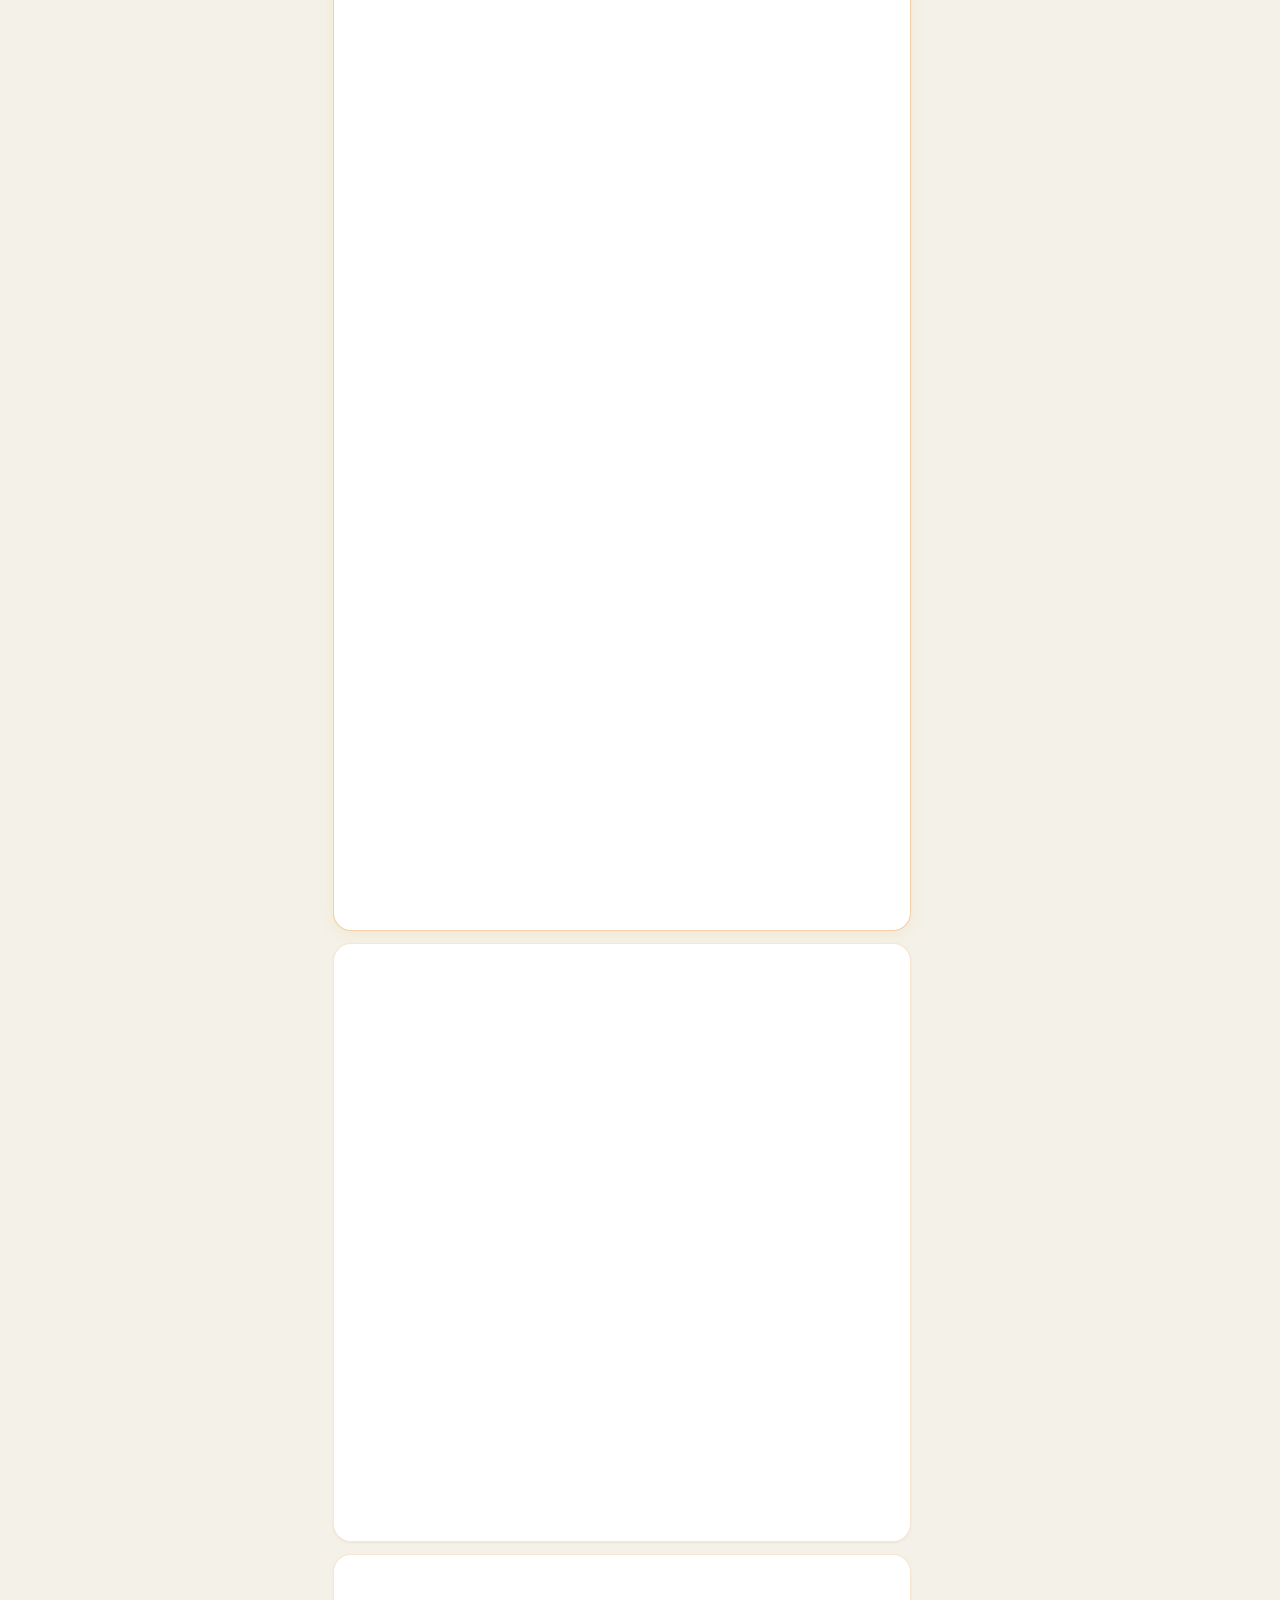
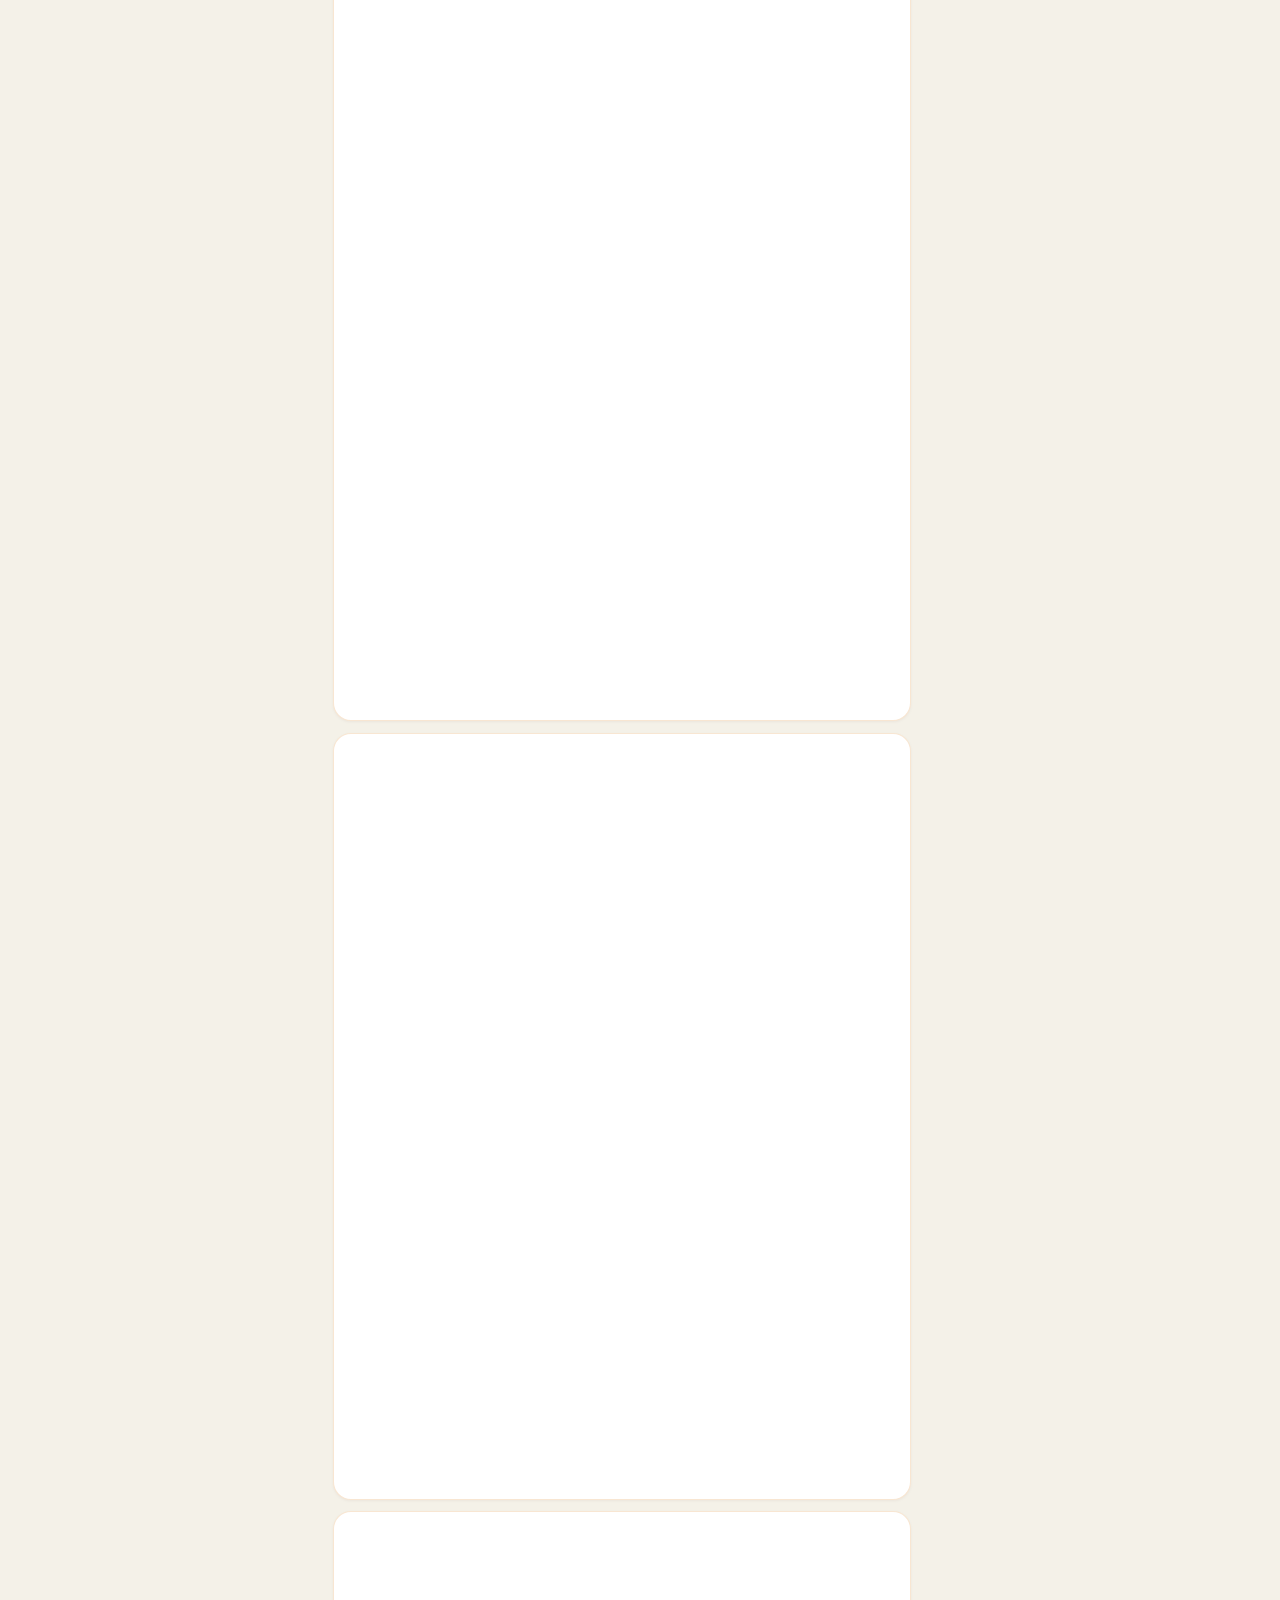
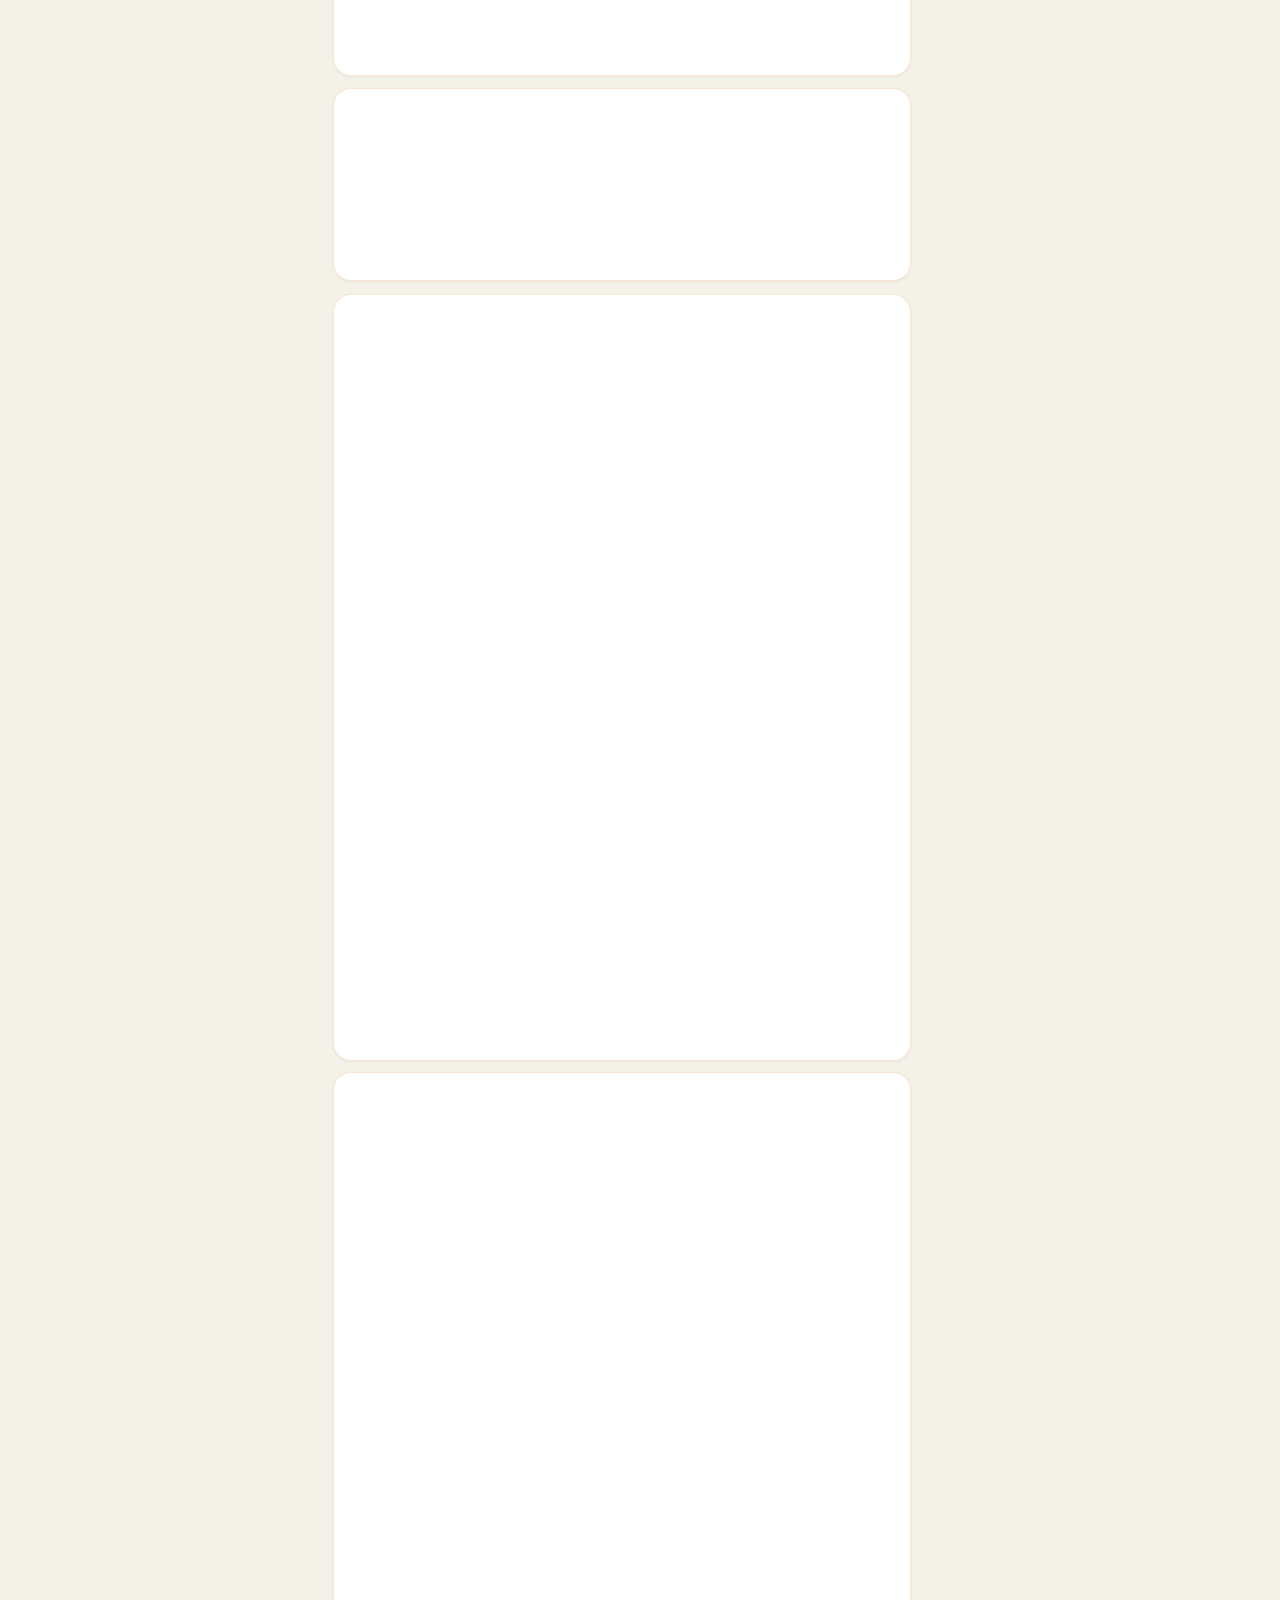
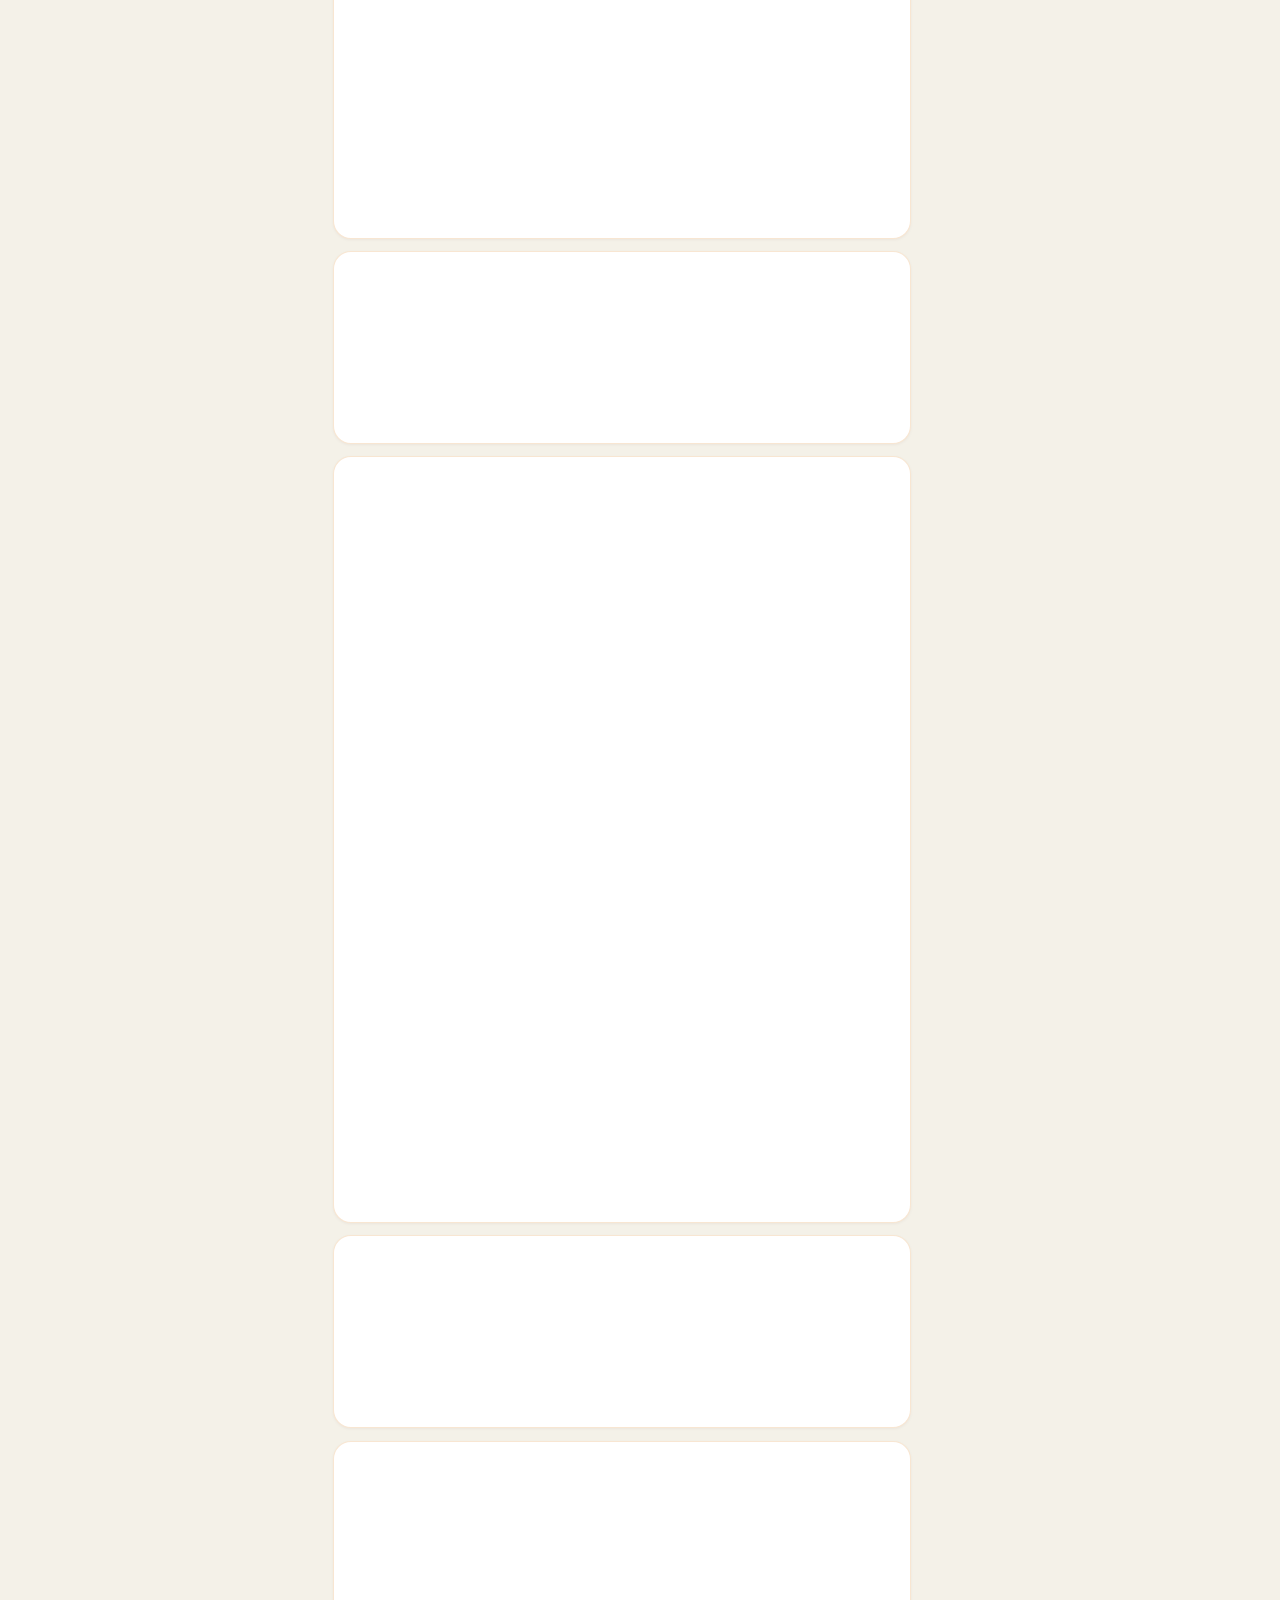
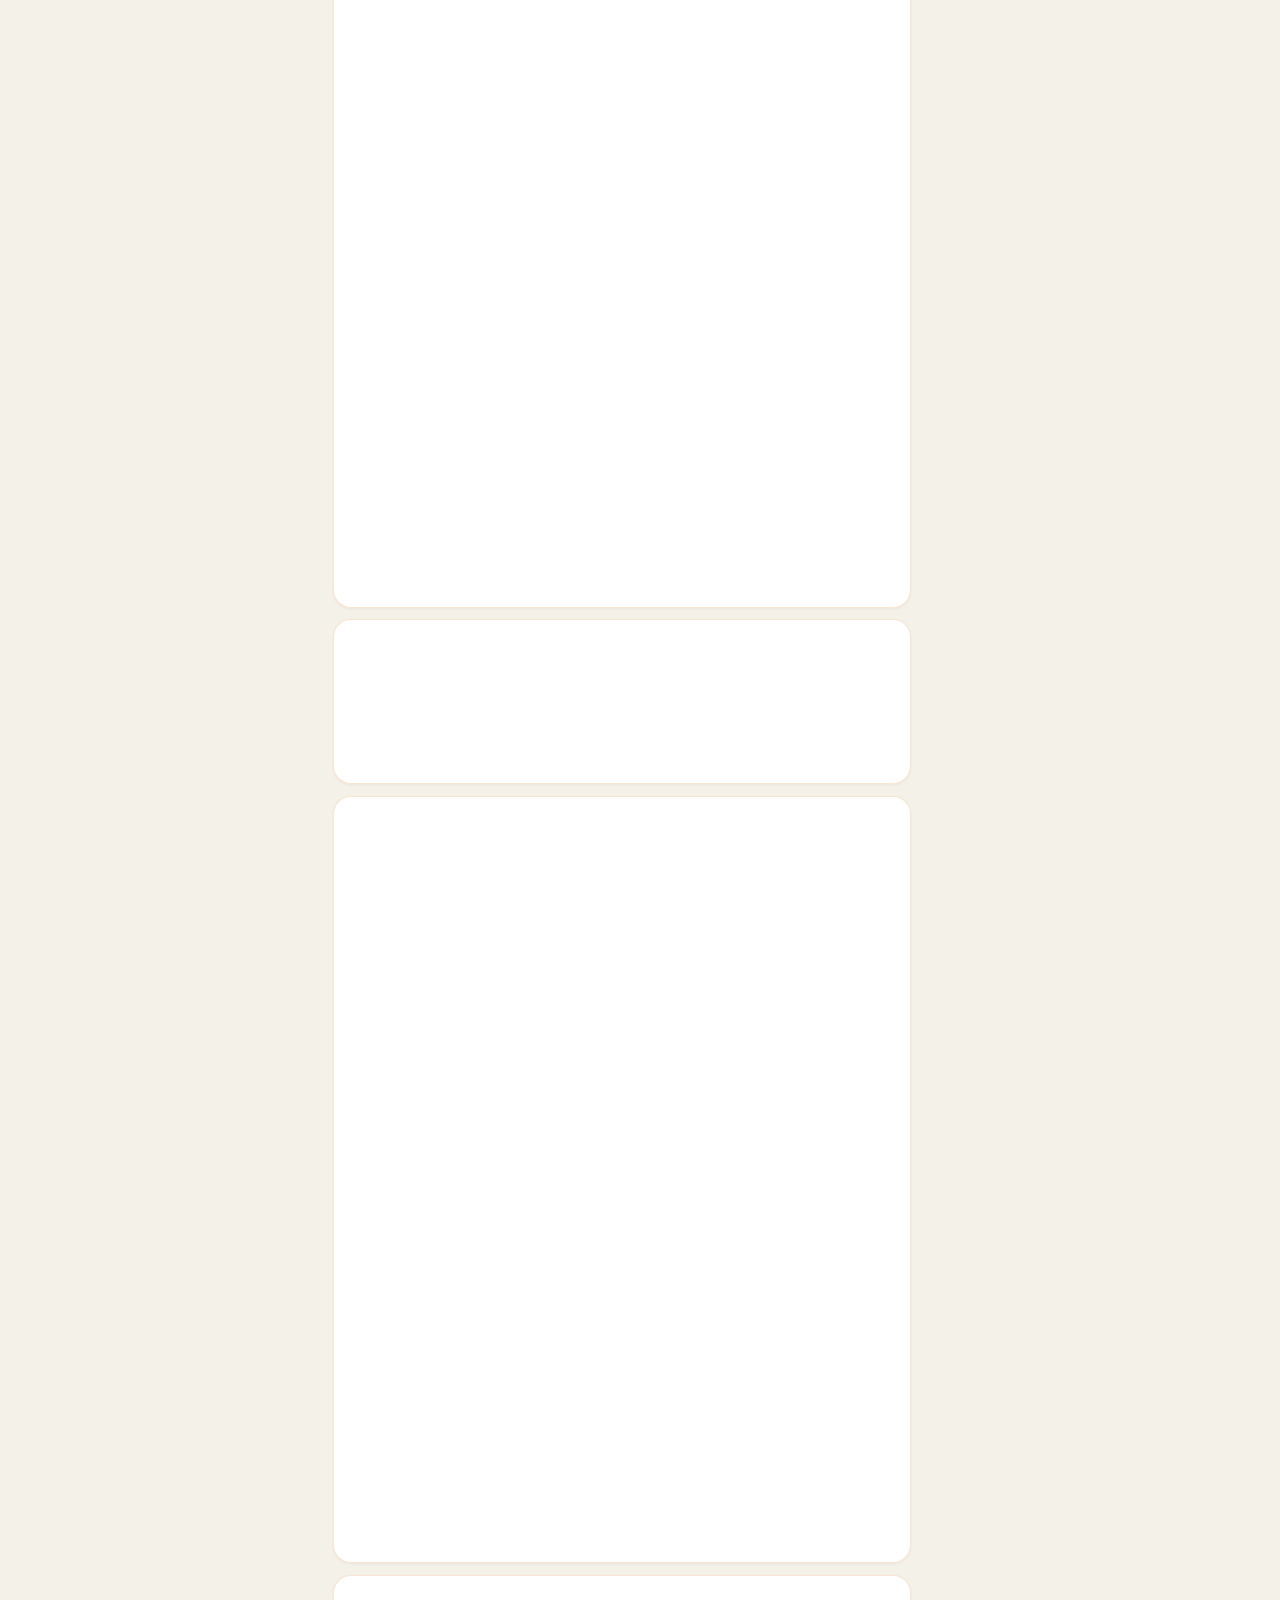
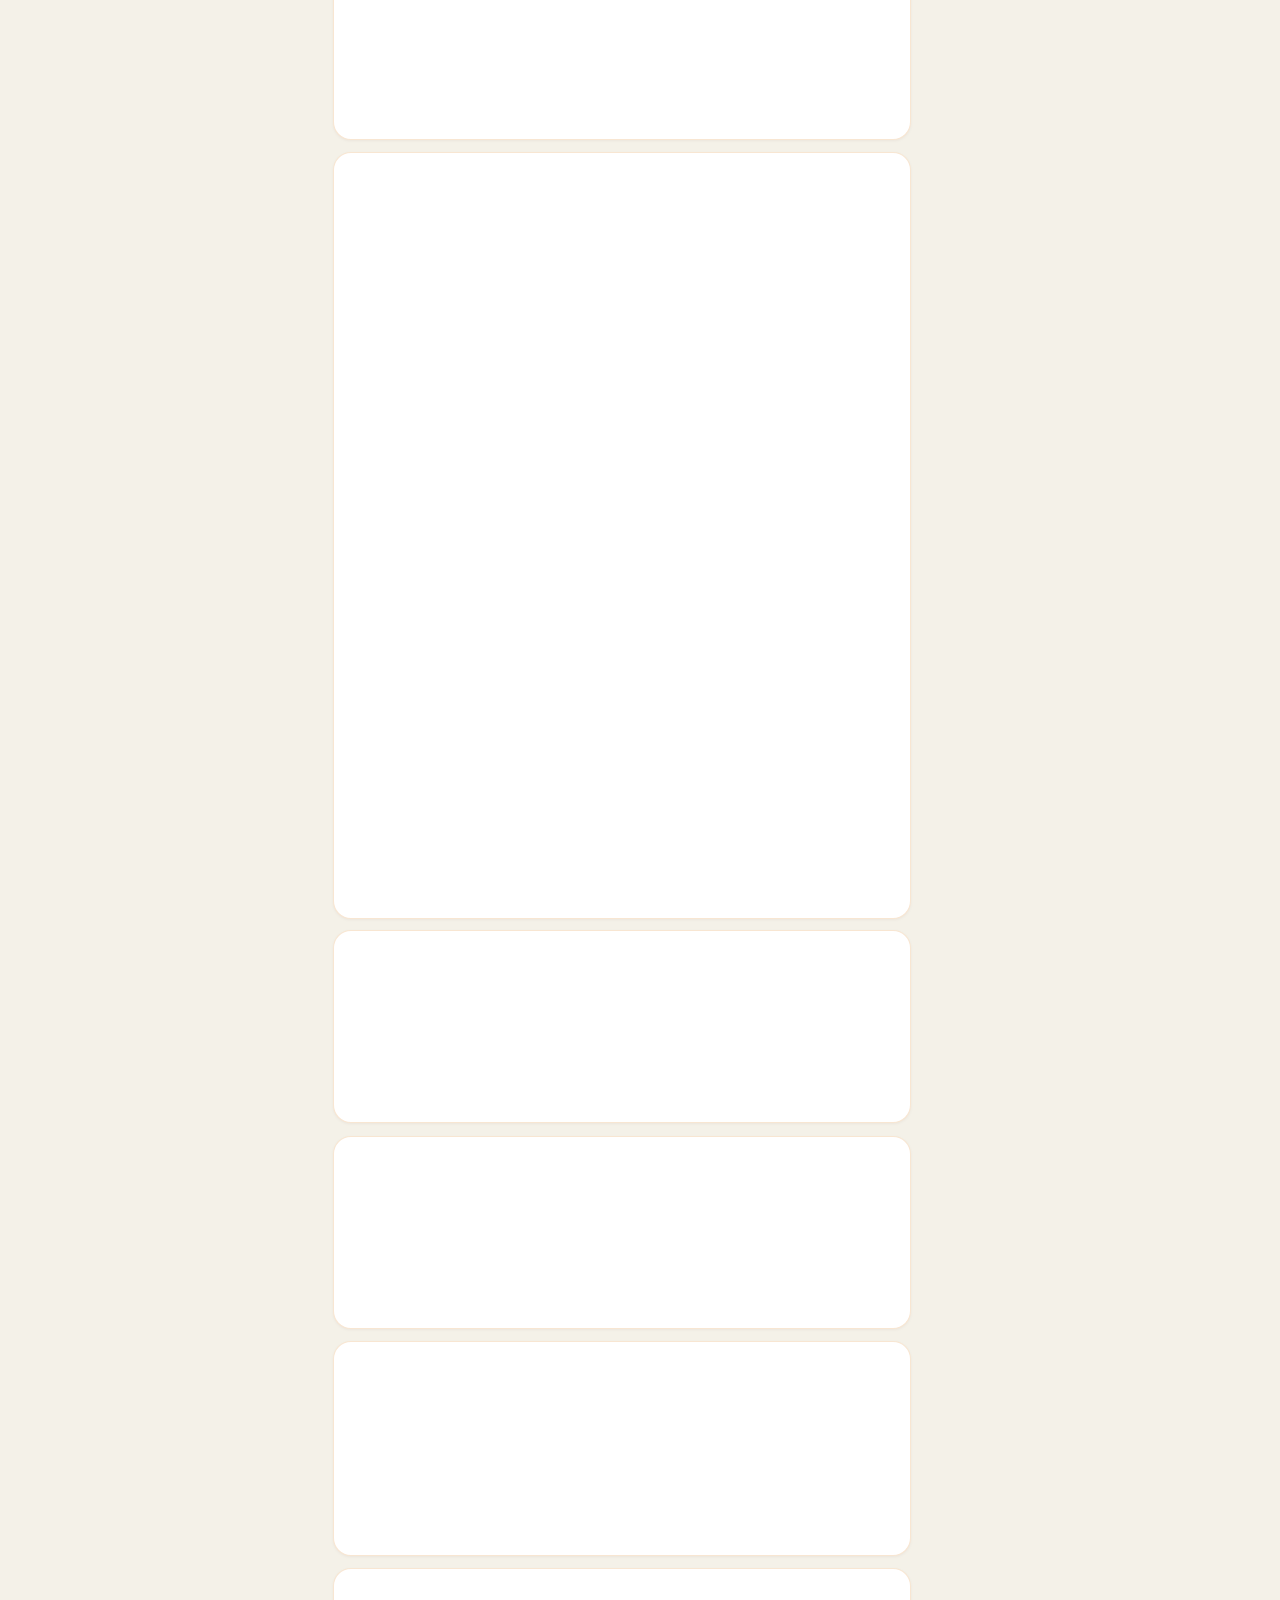
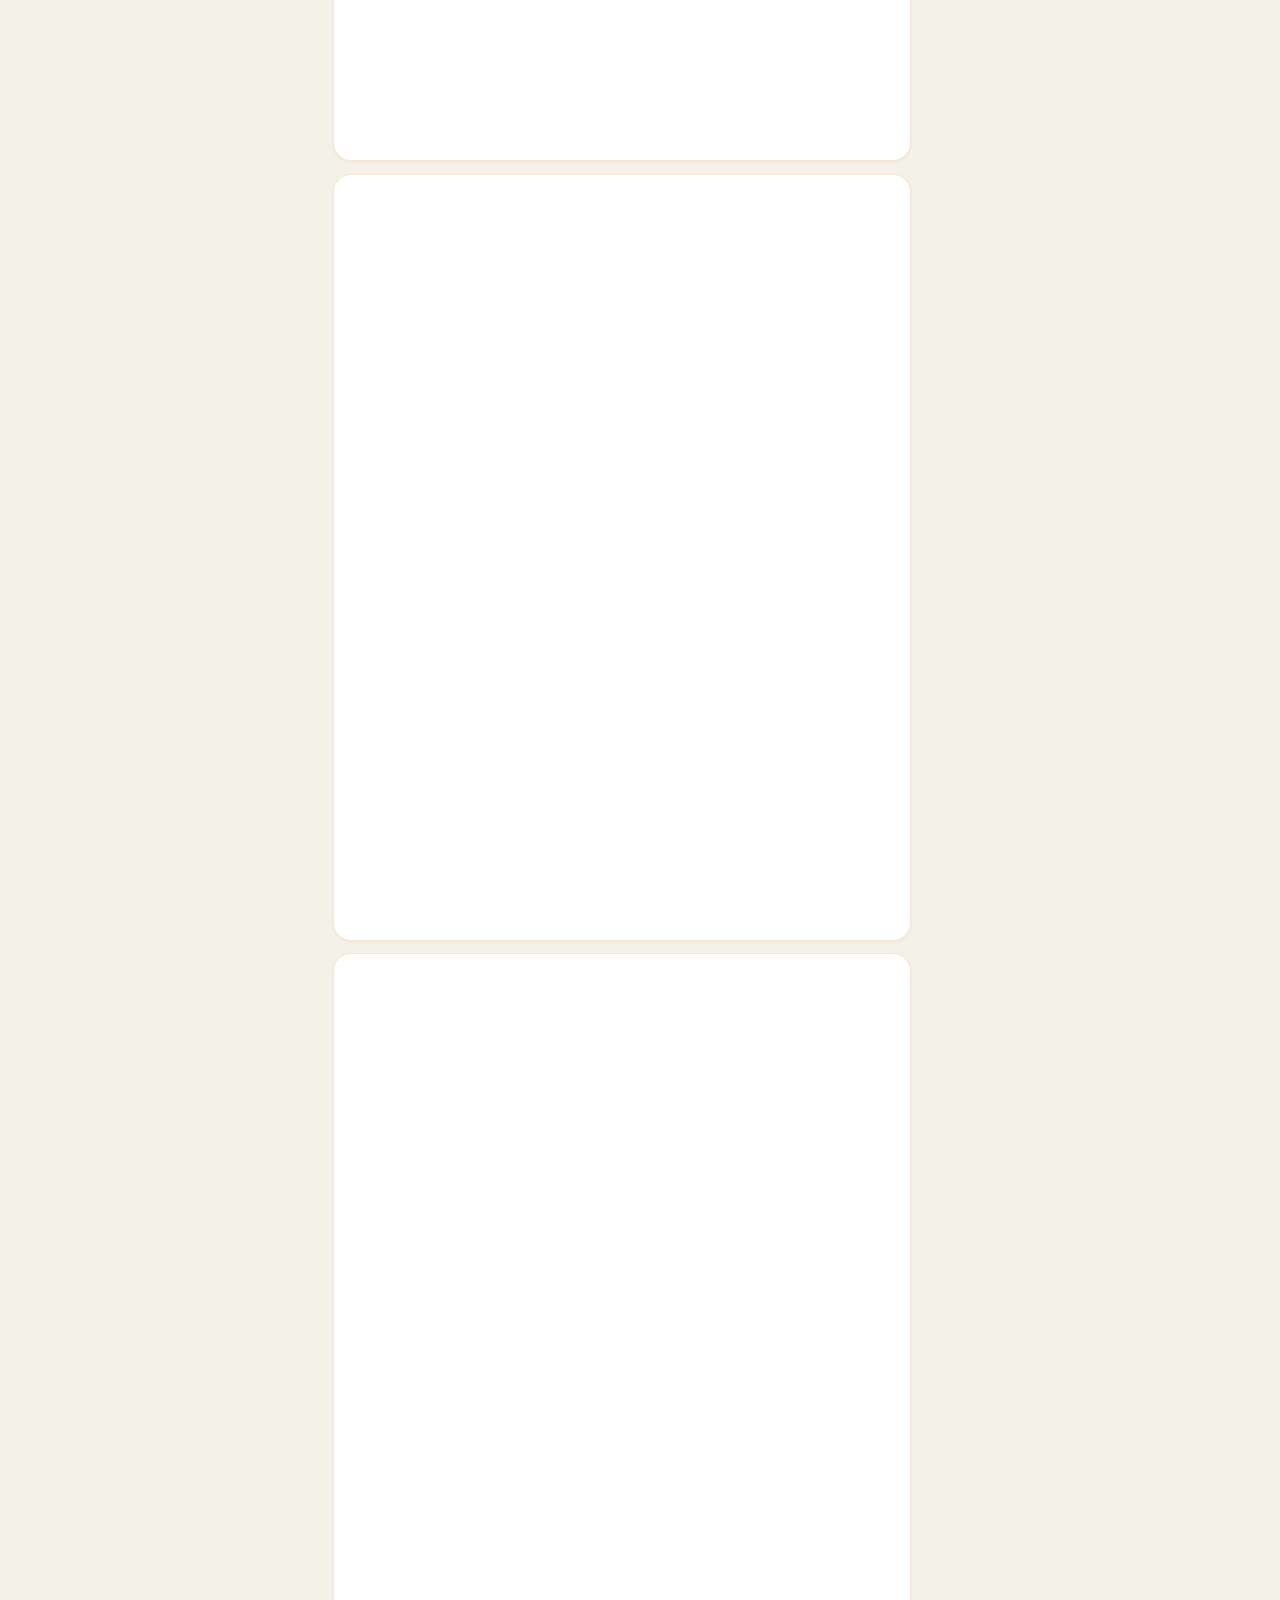
==== commit 7aad5b3f: "Upgrade Kalyana Mithuru Pawura with smart last seen, active-first ordering, location search, and qui" ====
--- a/index.html
+++ b/index.html
@@ -127,7 +127,7 @@
     <link rel="apple-touch-icon" href="assets/icon-192.png">
 
     <!-- Core Pure CSS Design System -->
-    <link rel="stylesheet" href="css/styles.css?v=197">
+    <link rel="stylesheet" href="css/styles.css?v=198">
 
     <!-- Immediate Service Worker & Cache Invalidation Script -->
     <script>
@@ -1419,27 +1419,27 @@
                     </div>
                 </div>
 
-                <!-- Segments Scrollable Bar (All, Friends, Online Now, Sangha, Suggested, Requests) -->
+                <!-- Segments Scrollable Bar (All, Online Now, Sangha, Friends, Suggested, Requests) -->
                 <div class="kmp-segments-bar" id="kmpSegmentsBar">
                     <button type="button" class="kmp-segment-chip active" id="kmpSegAll" onclick="switchKmpSegment('all')">
                         <i class="fa-solid fa-users"></i>
                         <span>සියලු සාමාජිකයින්</span>
                         <span class="kmp-chip-count" id="kmpSegCountAll">0</span>
                     </button>
+                    <button type="button" class="kmp-segment-chip" id="kmpSegOnline" onclick="switchKmpSegment('online')">
+                        <span class="kmp-pulse-dot-mini"></span>
+                        <span>දැන් Online</span>
+                        <span class="kmp-chip-count" id="kmpSegCountOnline">0</span>
+                    </button>
+                    <button type="button" class="kmp-segment-chip" id="kmpSegSangha" onclick="switchKmpSegment('sangha')">
+                        <i class="fa-solid fa-dharmachakra" style="color: #d97706;"></i>
+                        <span>පූජනීය සංඝරත්නය</span>
+                        <span class="kmp-chip-count" id="kmpSegCountSangha">0</span>
+                    </button>
                     <button type="button" class="kmp-segment-chip" id="kmpSegFriends" onclick="switchKmpSegment('friends')">
                         <i class="fa-solid fa-user-check"></i>
                         <span>මගේ මිතුරන්</span>
                         <span class="kmp-chip-count" id="kmpSegCountFriends">0</span>
-                    </button>
-                    <button type="button" class="kmp-segment-chip" id="kmpSegOnline" onclick="switchKmpSegment('online')">
-                        <span class="kmp-pulse-dot-mini"></span>
-                        <span>දැන් Online</span>
-                        <span class="kmp-chip-count" id="kmpSegCountOnline">0</span>
-                    </button>
-                    <button type="button" class="kmp-segment-chip" id="kmpSegSangha" onclick="switchKmpSegment('sangha')">
-                        <i class="fa-solid fa-dharmachakra" style="color: #d97706;"></i>
-                        <span>මහා සංඝරත්නය</span>
-                        <span class="kmp-chip-count" id="kmpSegCountSangha">0</span>
                     </button>
                     <button type="button" class="kmp-segment-chip" id="kmpSegSuggested" onclick="switchKmpSegment('suggested')">
                         <i class="fa-solid fa-wand-magic-sparkles" style="color: #8b5cf6;"></i>
@@ -4502,6 +4502,6 @@
     <script defer src="https://cdnjs.cloudflare.com/ajax/libs/html2canvas/1.4.1/html2canvas.min.js"></script>
 
     <!-- Application ES Modules -->
-    <script type="module" src="js/app.js?v=197"></script>
+    <script type="module" src="js/app.js?v=198"></script>
 </body>
 </html>
--- a/css/styles.css
+++ b/css/styles.css
@@ -10524,6 +10524,8 @@
   border-radius: 50%;
   display: inline-block;
   box-shadow: 0 0 6px rgba(16, 185, 129, 0.8);
+  animation: kmpPulseDot 1.8s infinite;
+  flex-shrink: 0;
 }
 
 .badge-pending-glow {
@@ -10689,15 +10691,26 @@
 .kmp-presence-tag {
   display: inline-flex;
   align-items: center;
-  gap: 4px;
+  gap: 5px;
   font-size: 0.7rem;
   color: #059669;
   font-weight: 600;
   margin-bottom: 6px;
+  white-space: nowrap;
+}
+
+.kmp-presence-tag.online {
+  color: #059669;
 }
 
 .kmp-presence-tag.offline {
+  color: #64748b;
+  font-weight: 500;
+}
+
+.kmp-presence-tag.offline i {
   color: #94a3b8;
+  font-size: 0.68rem;
 }
 
 .kmp-location-text {
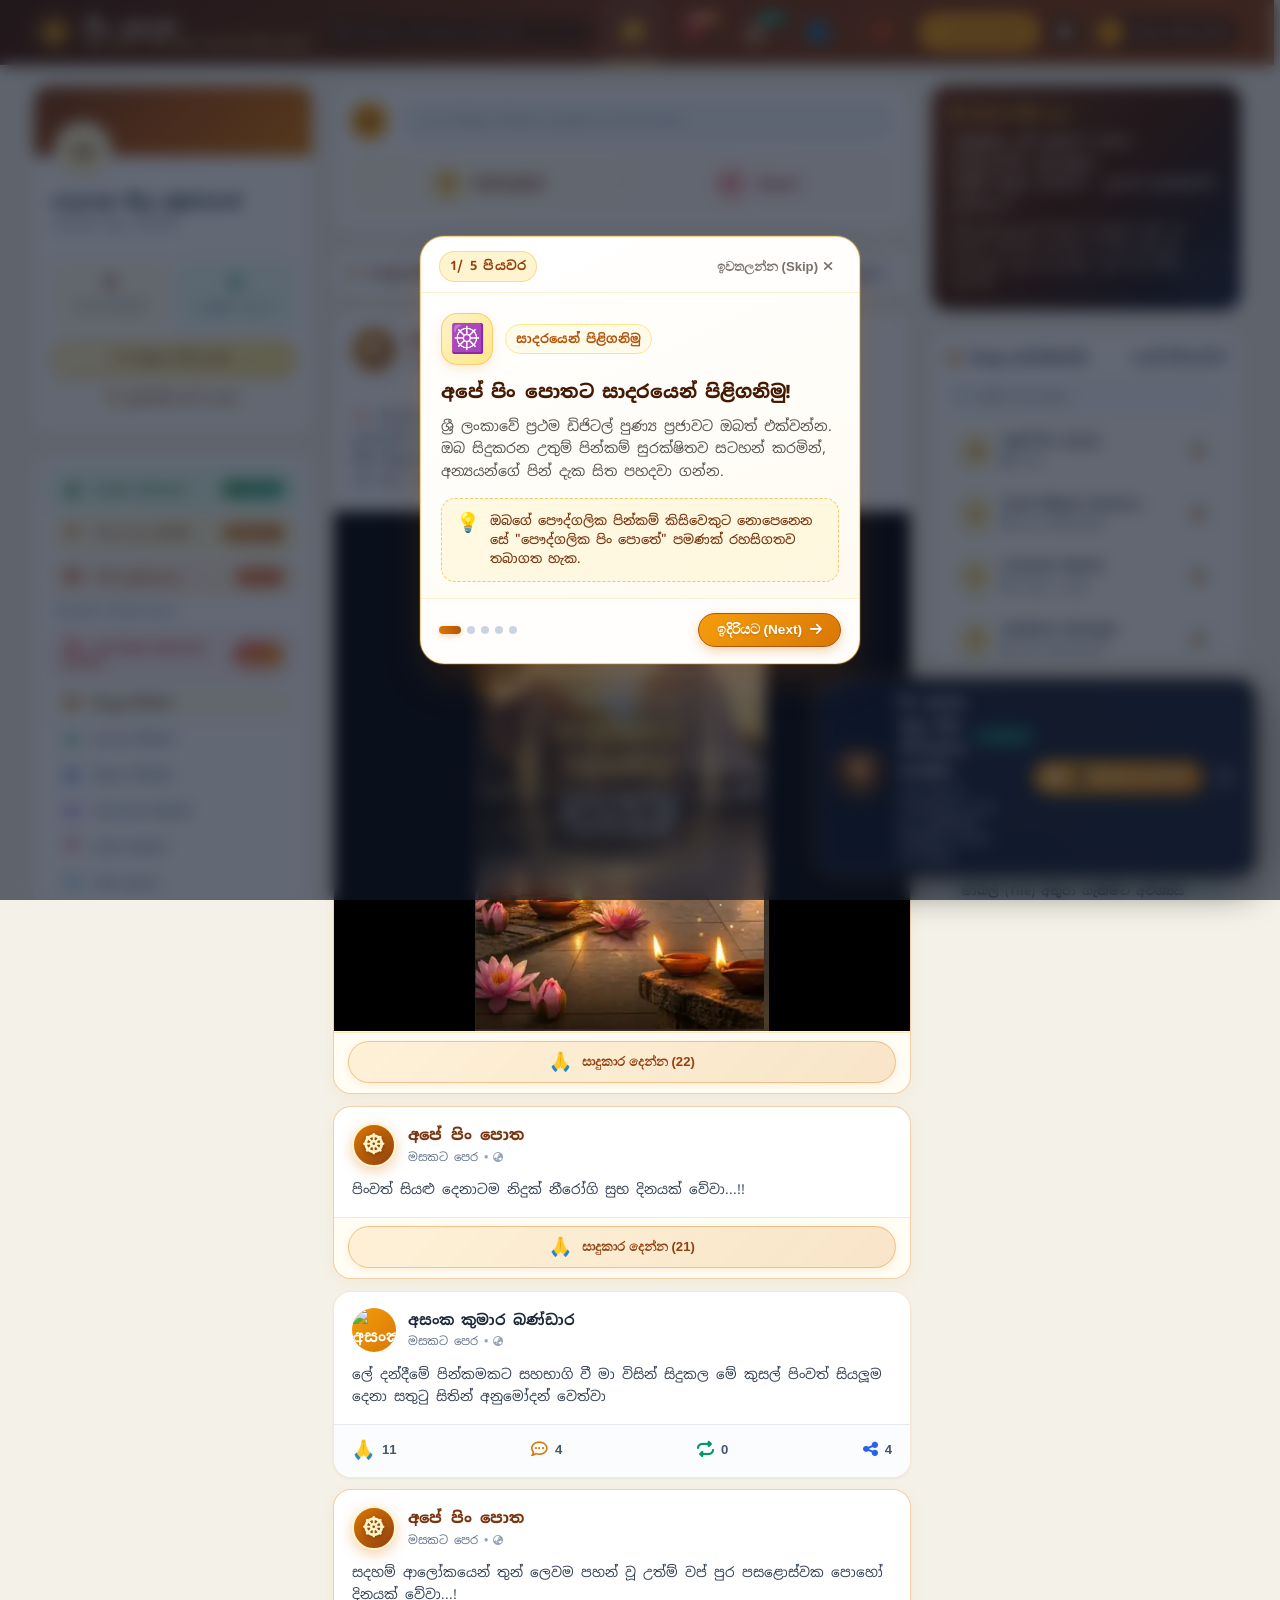
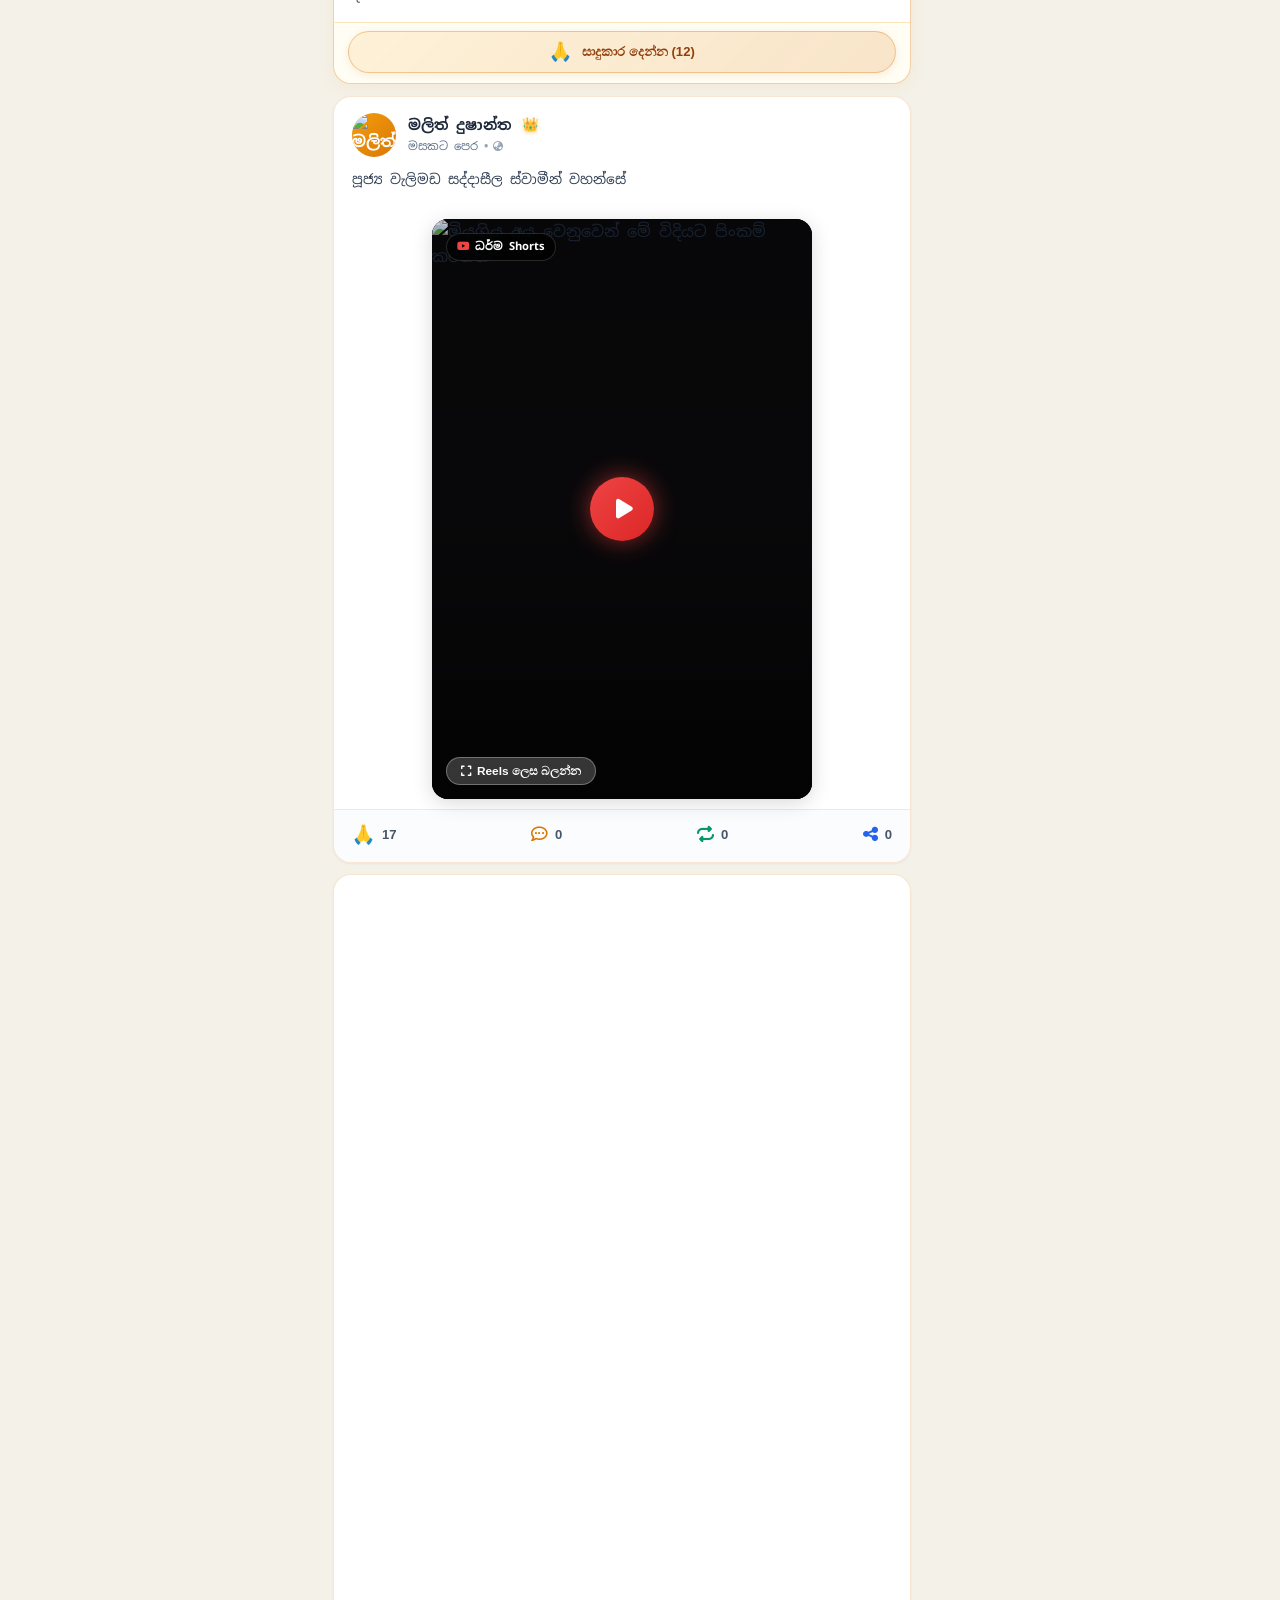
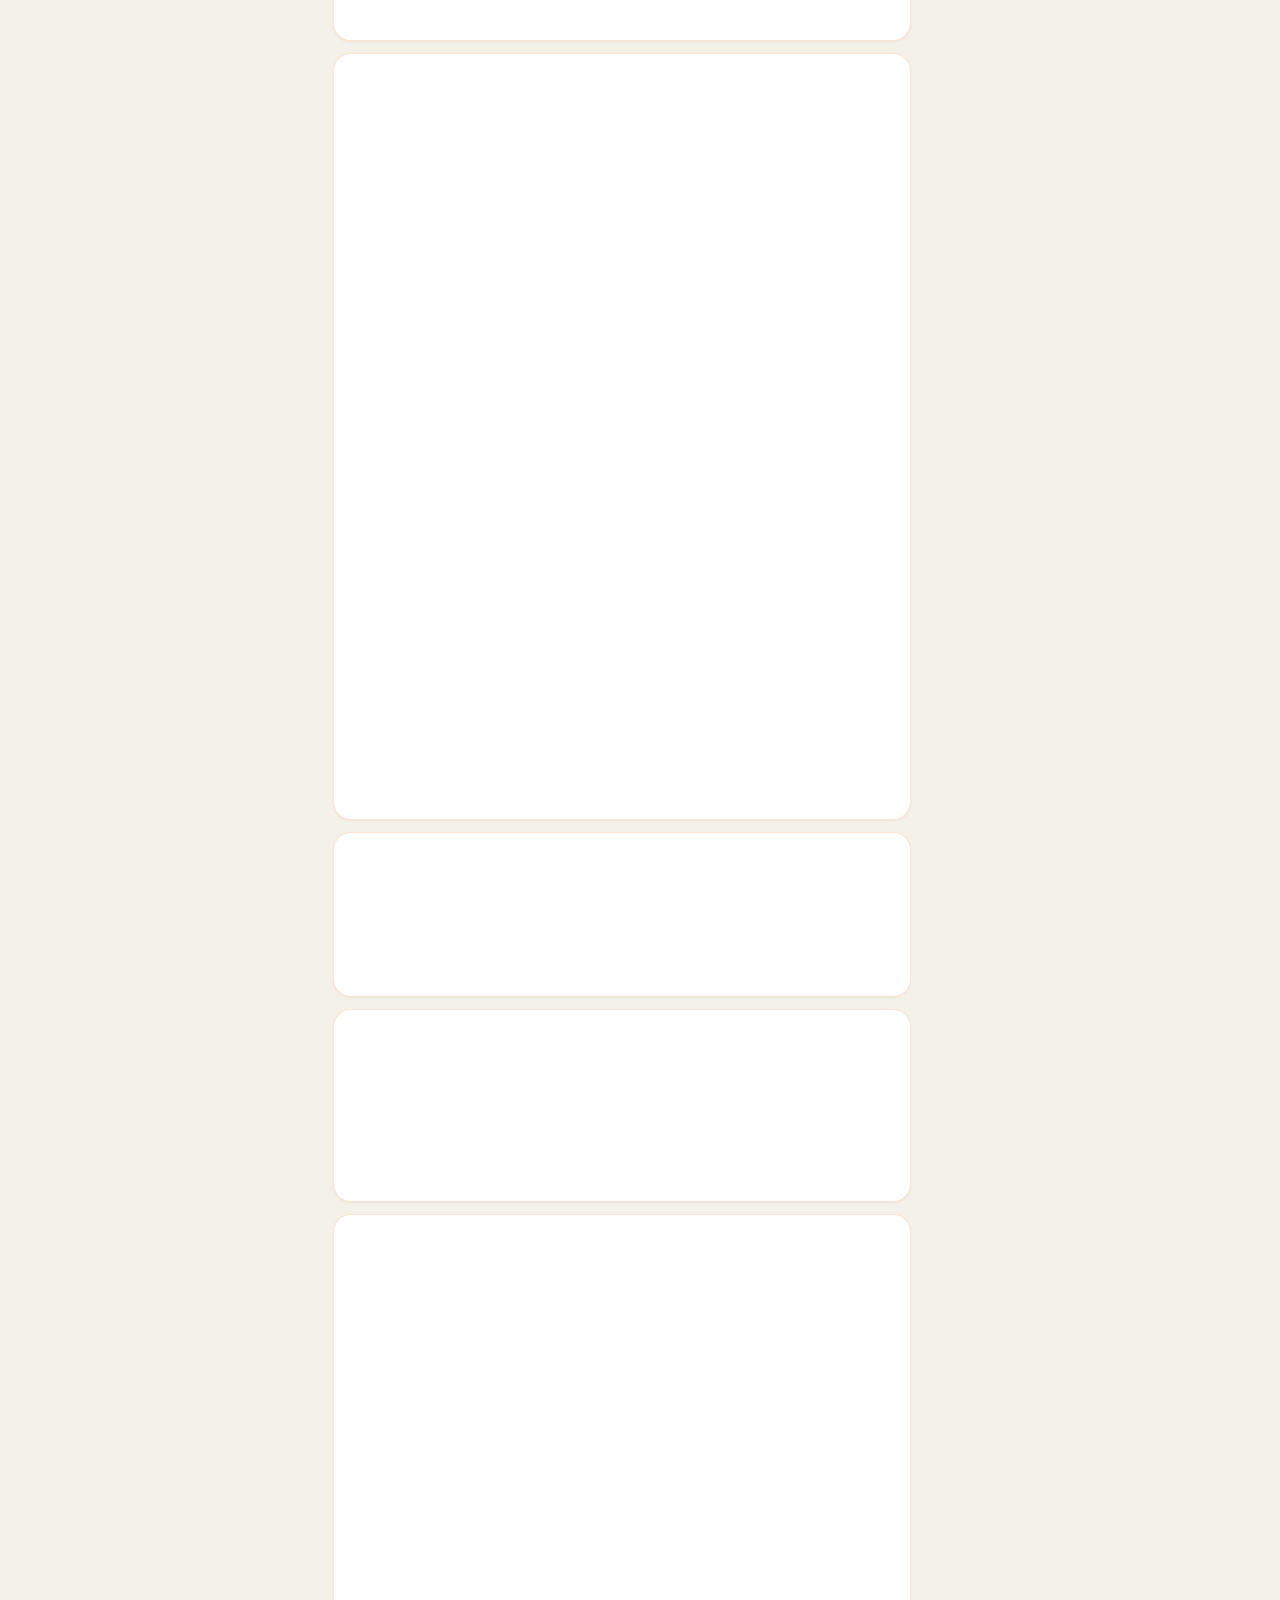
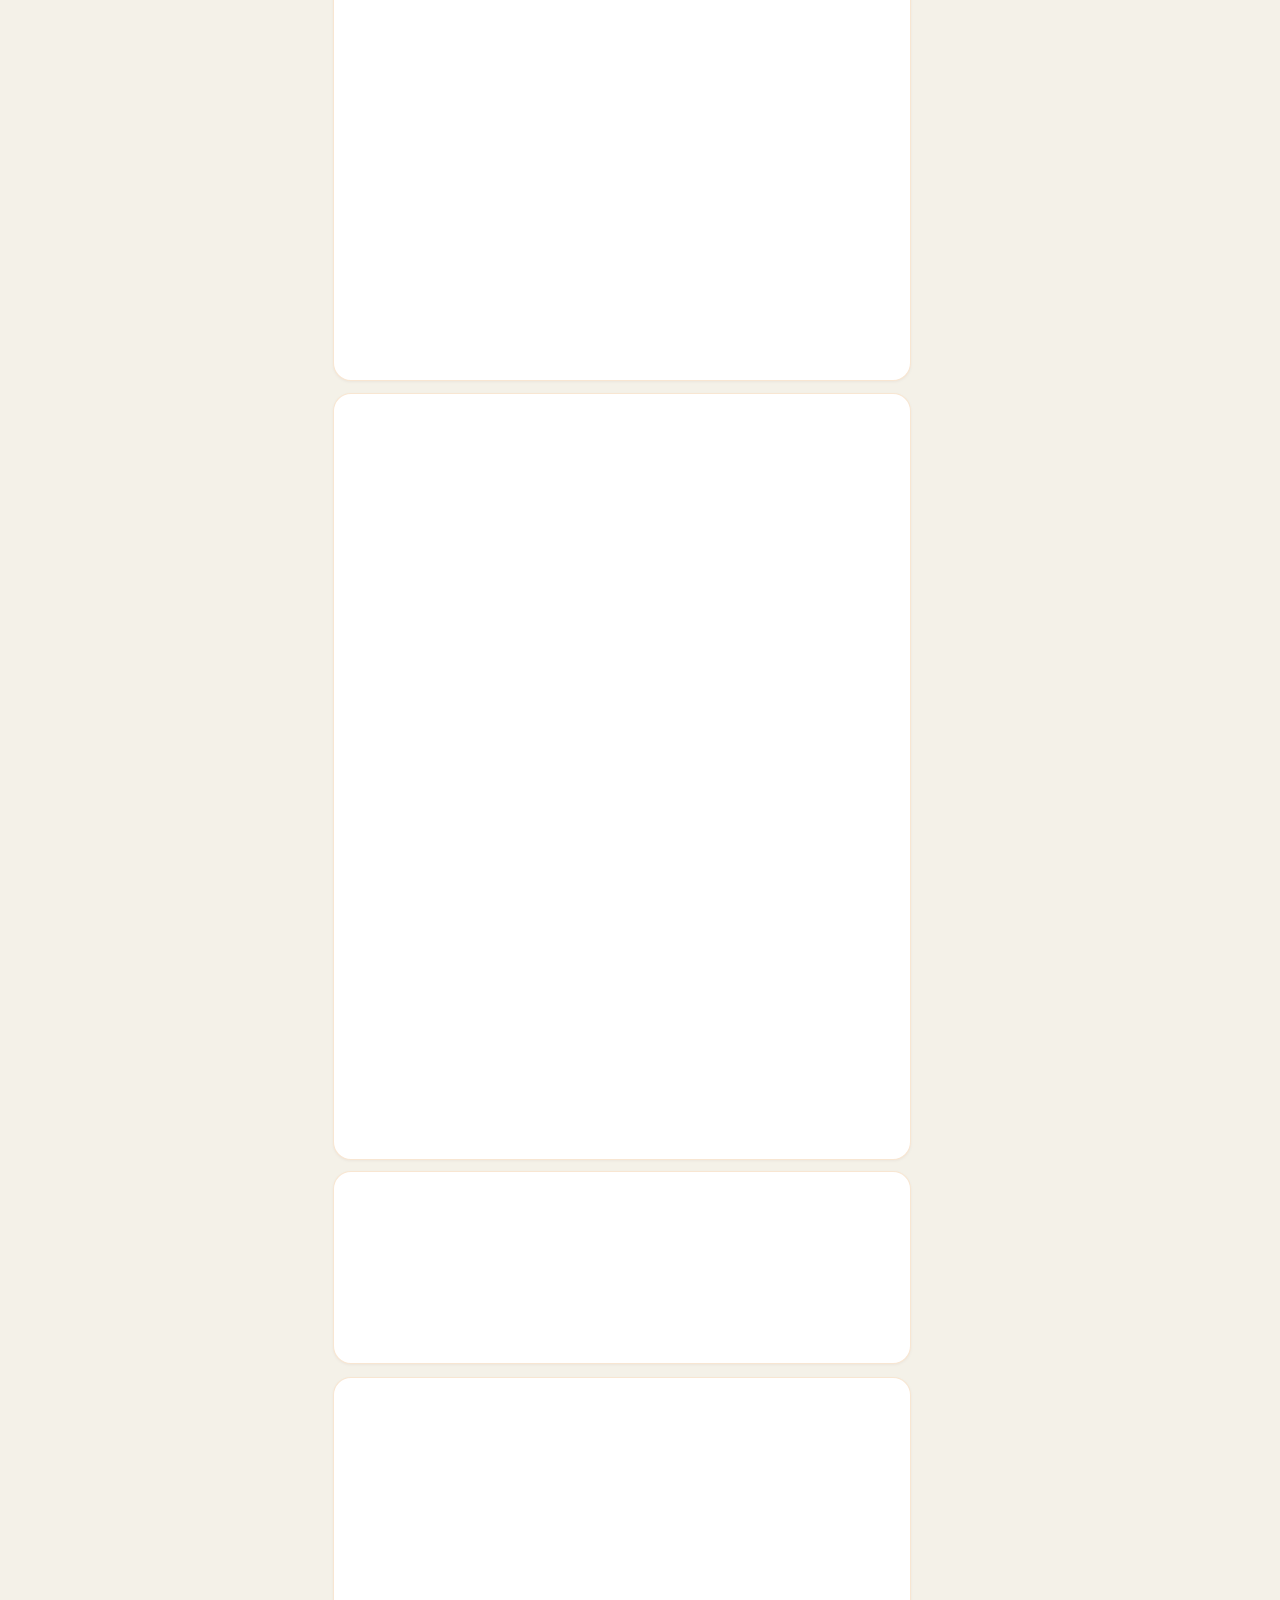
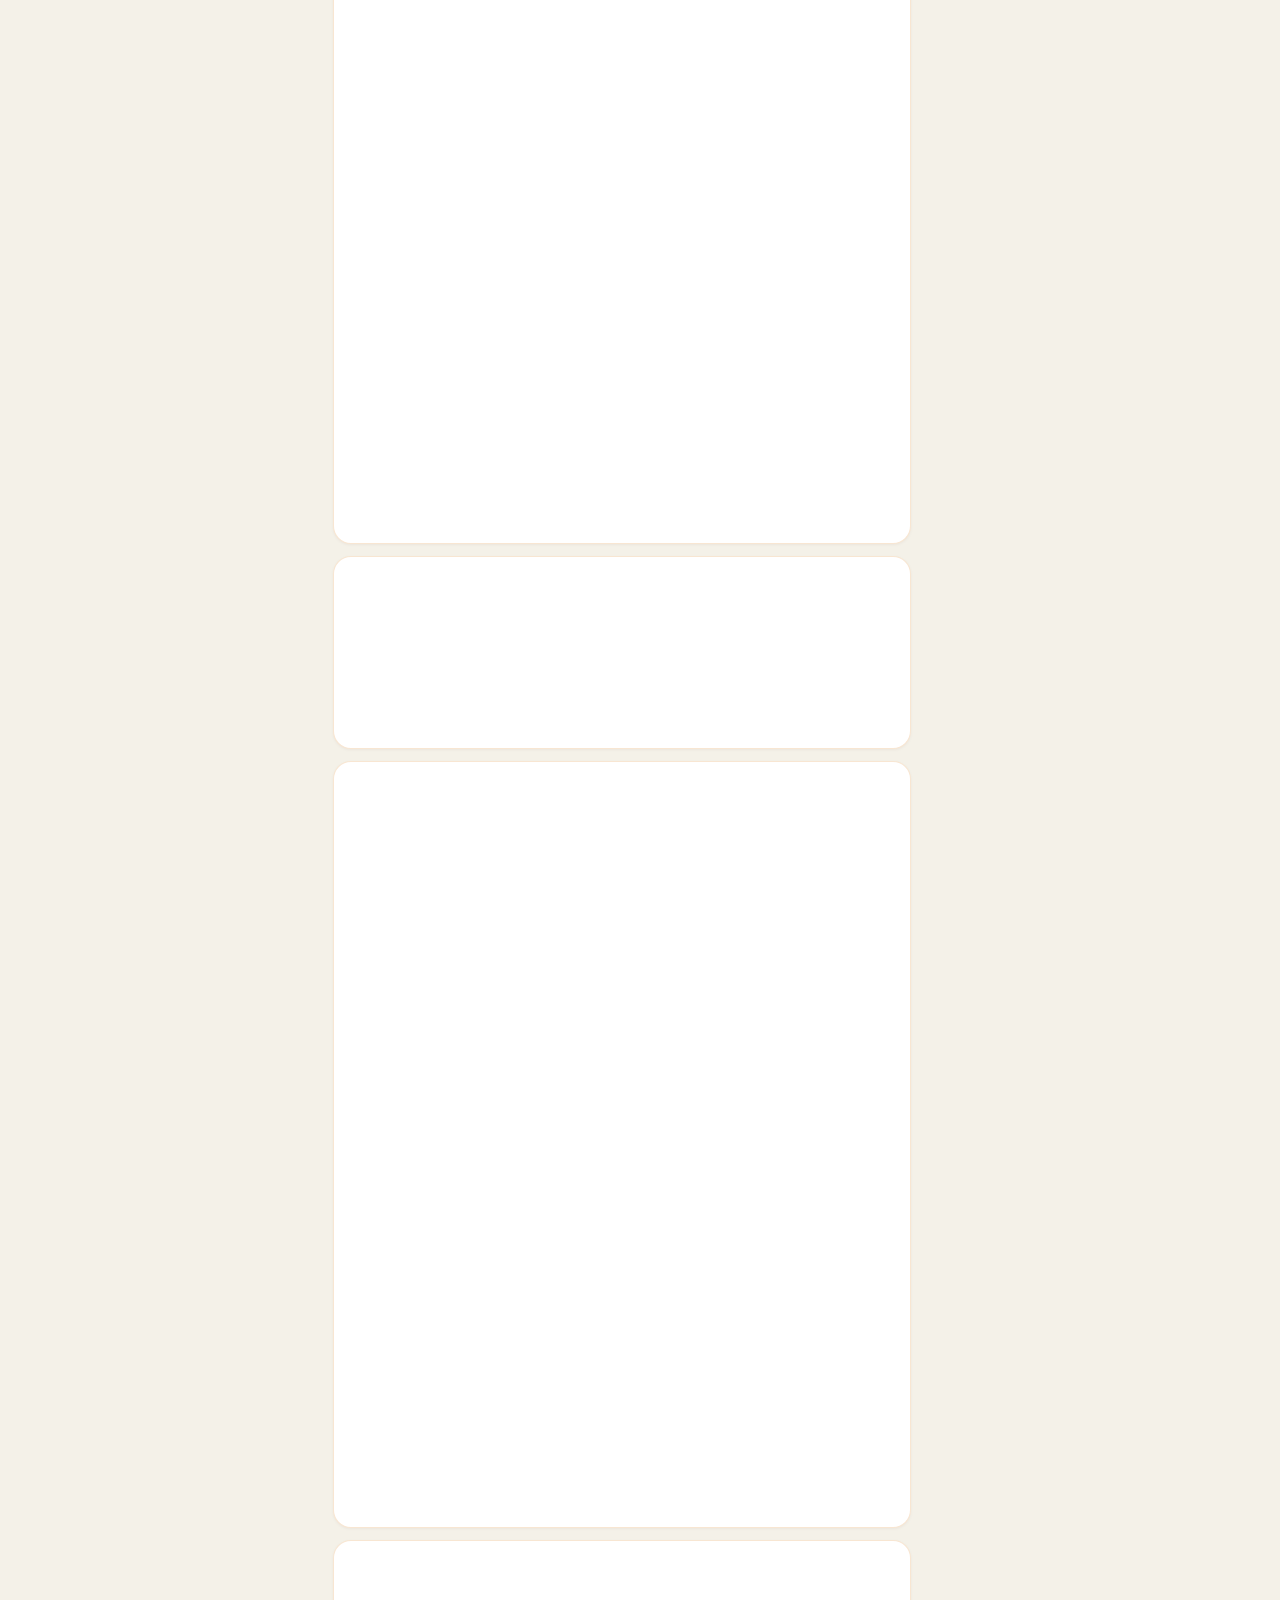
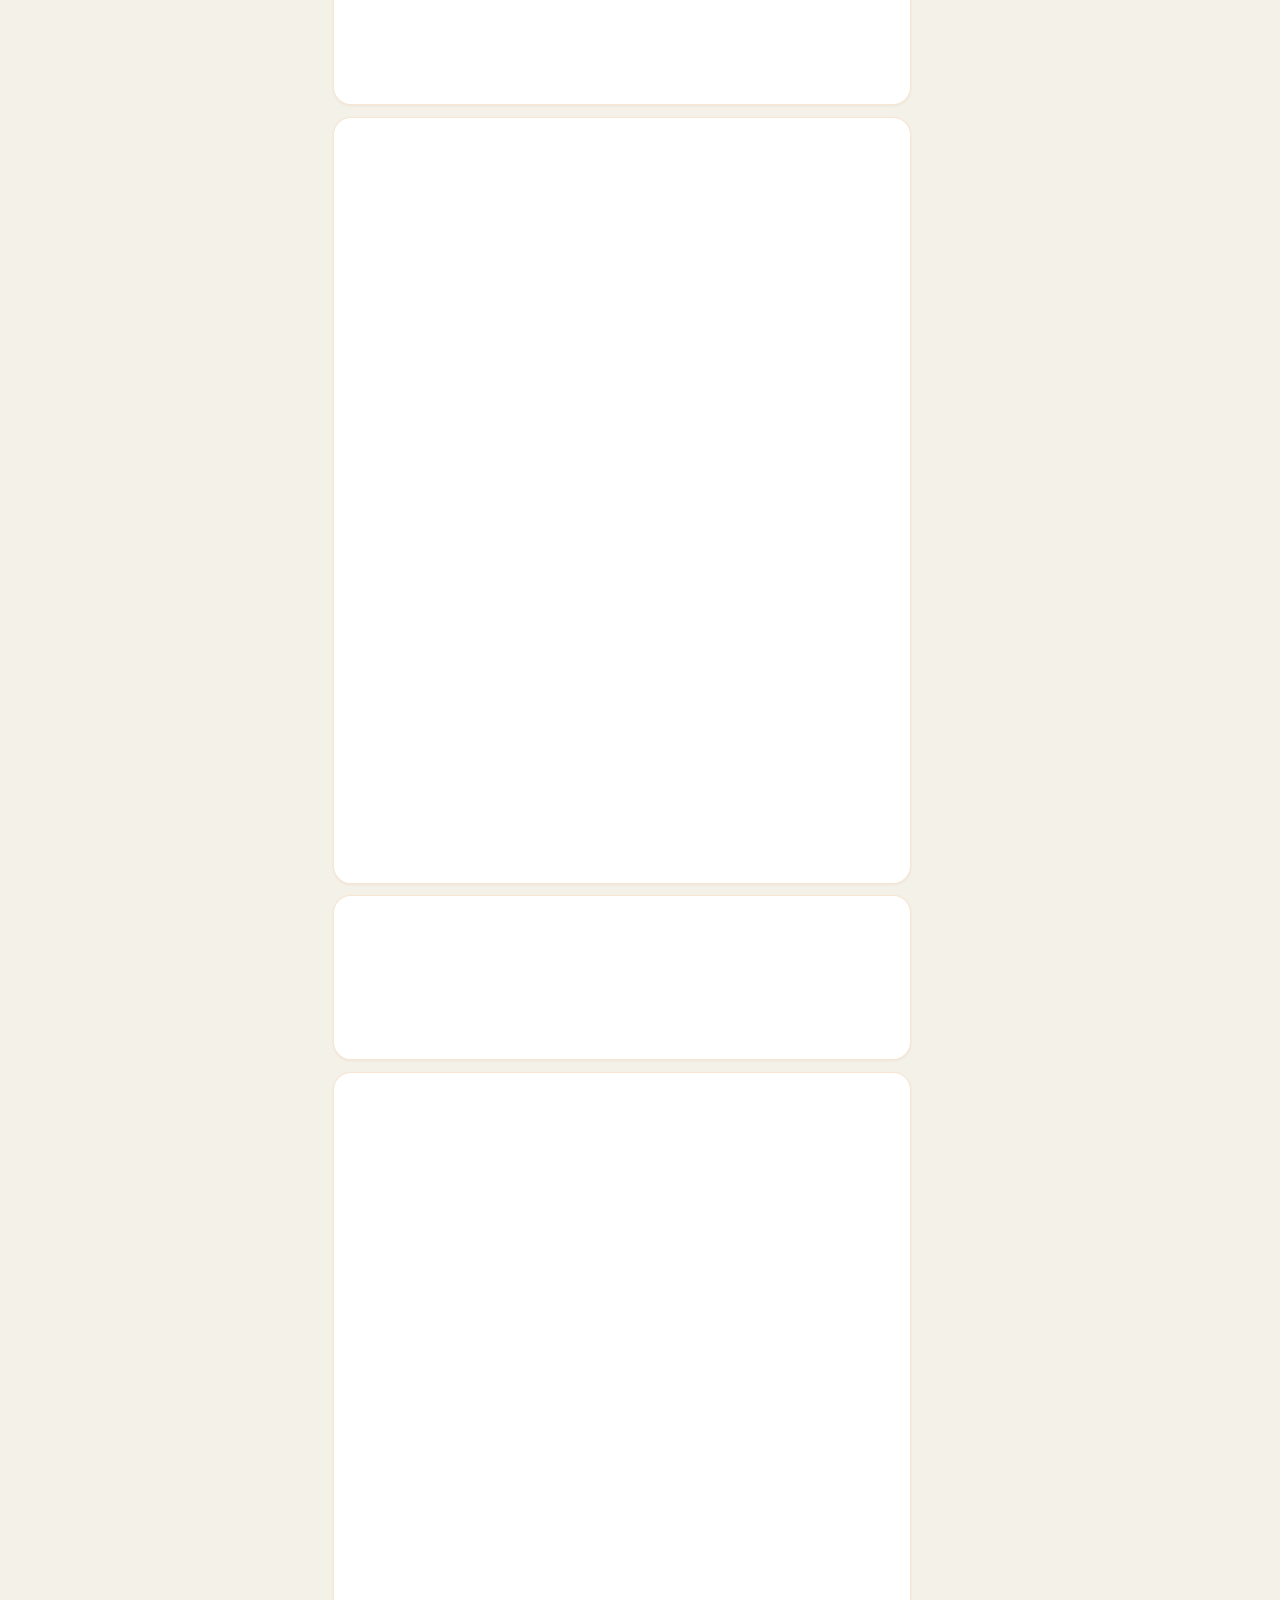
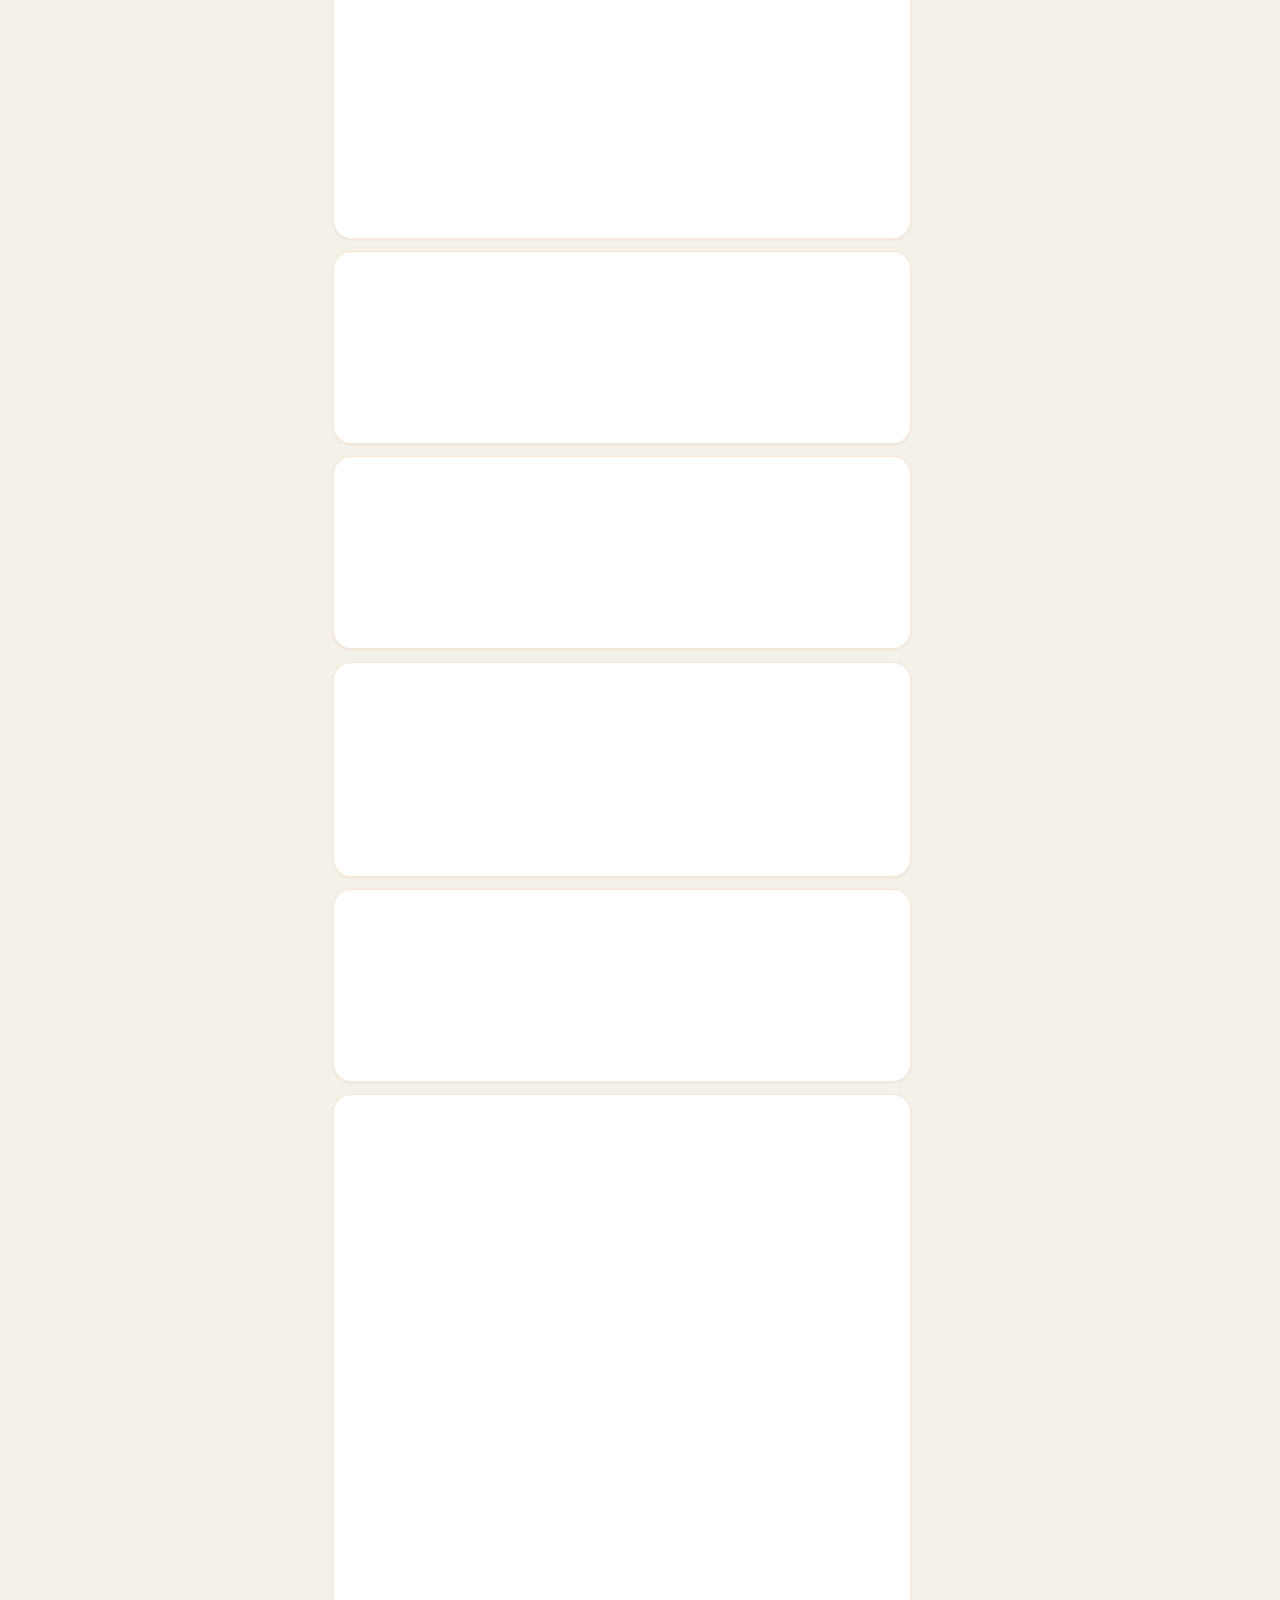
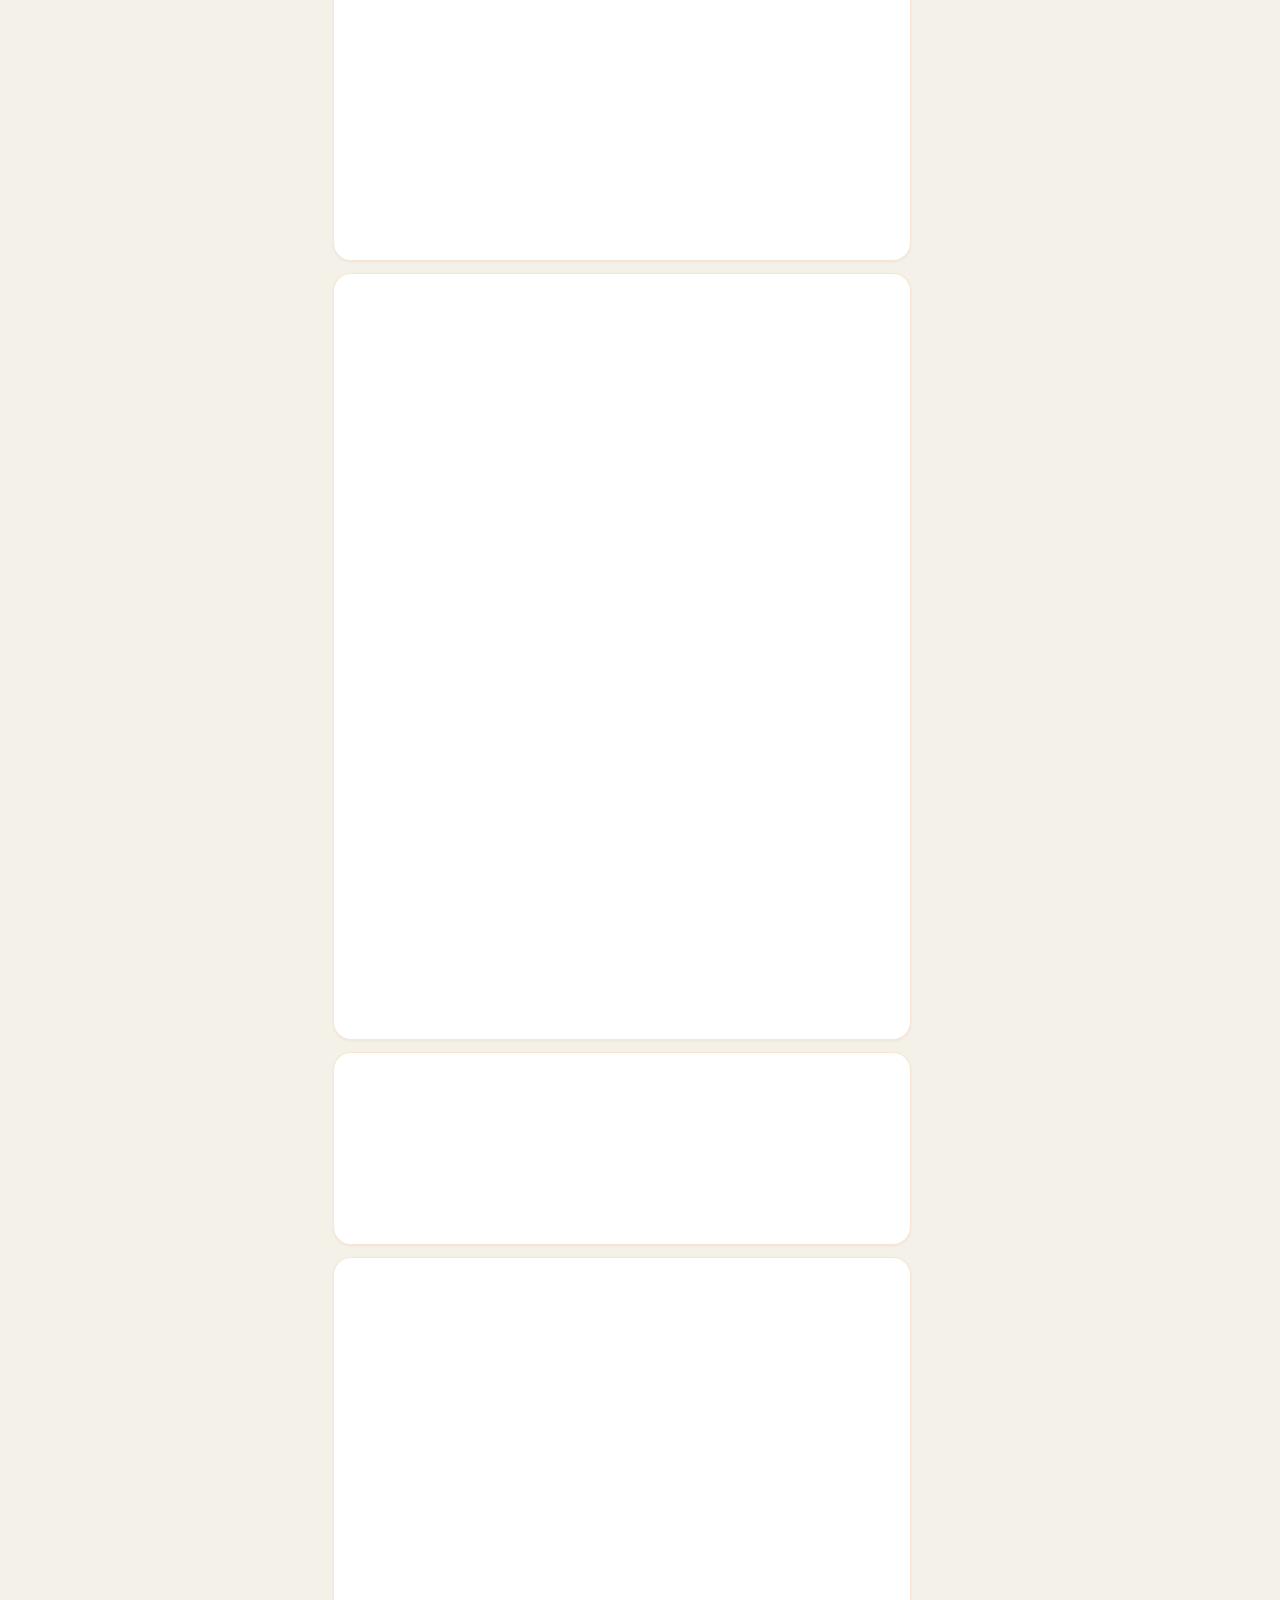
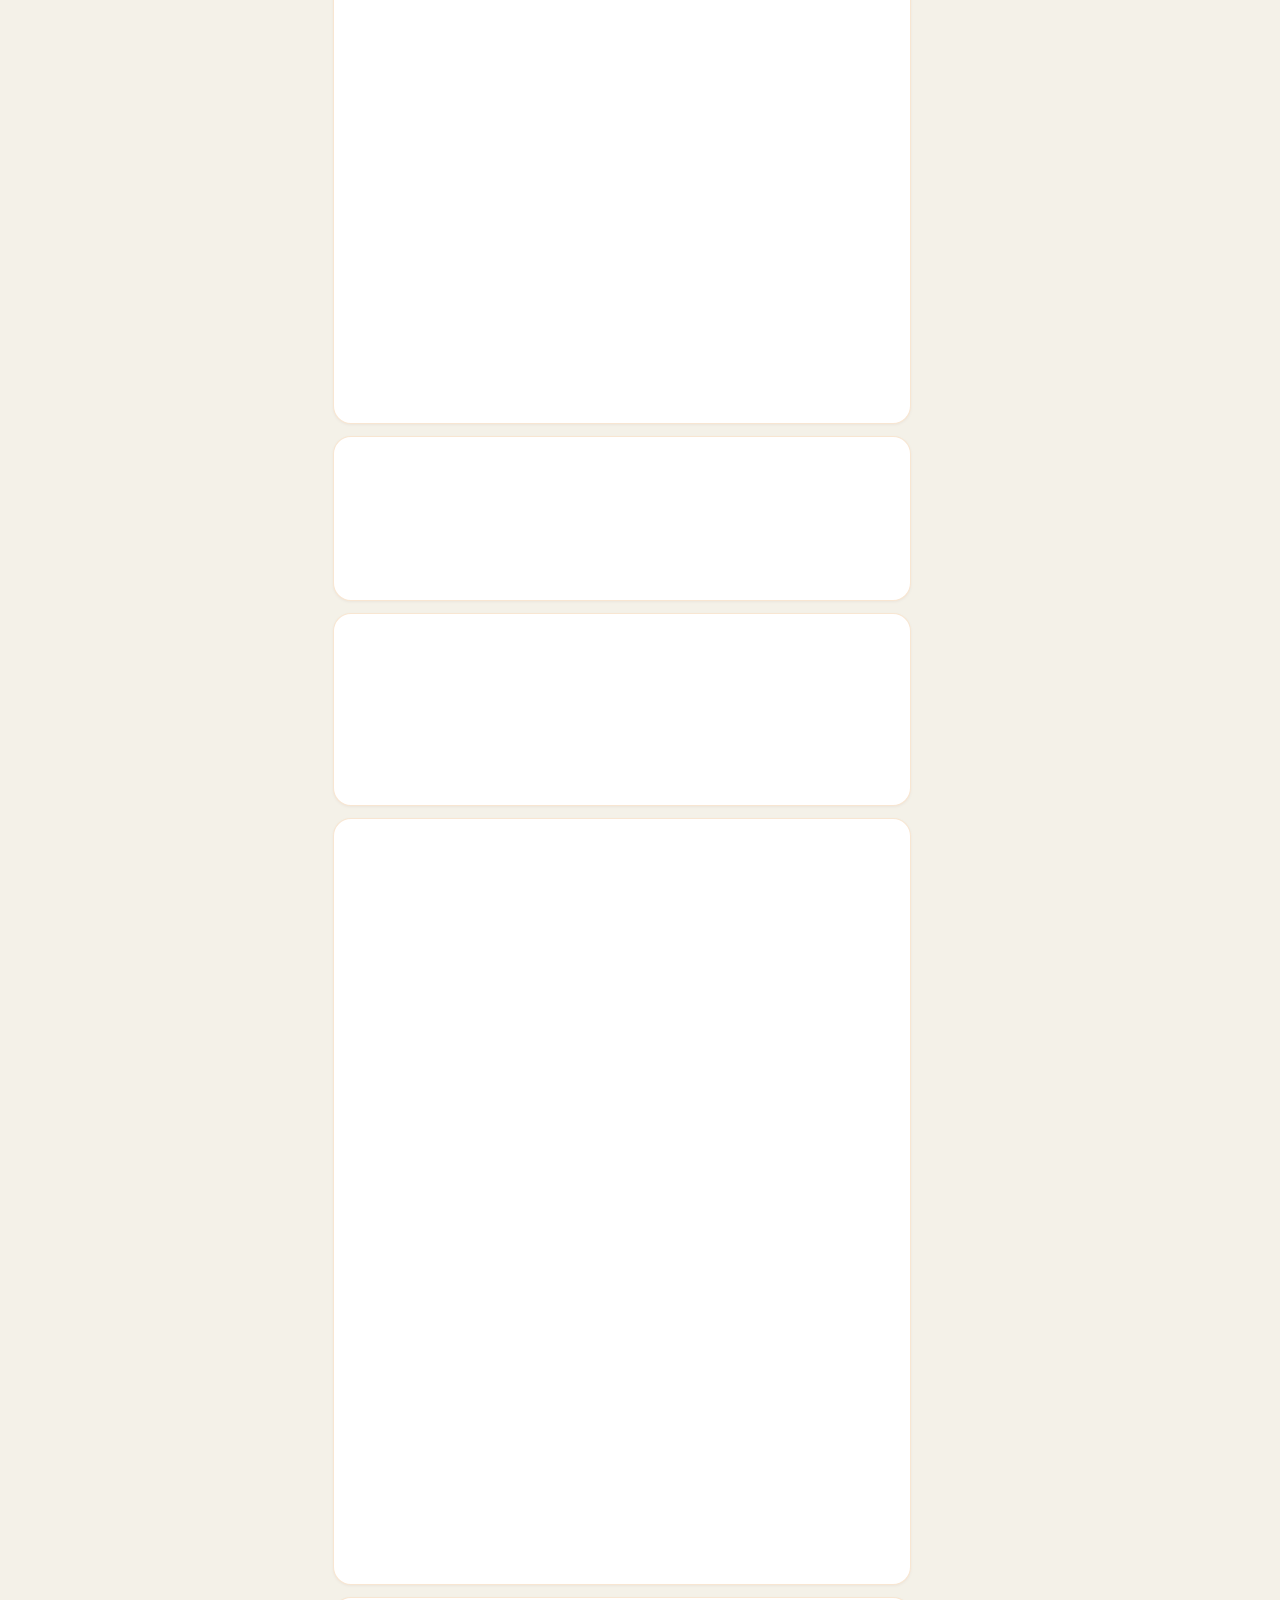
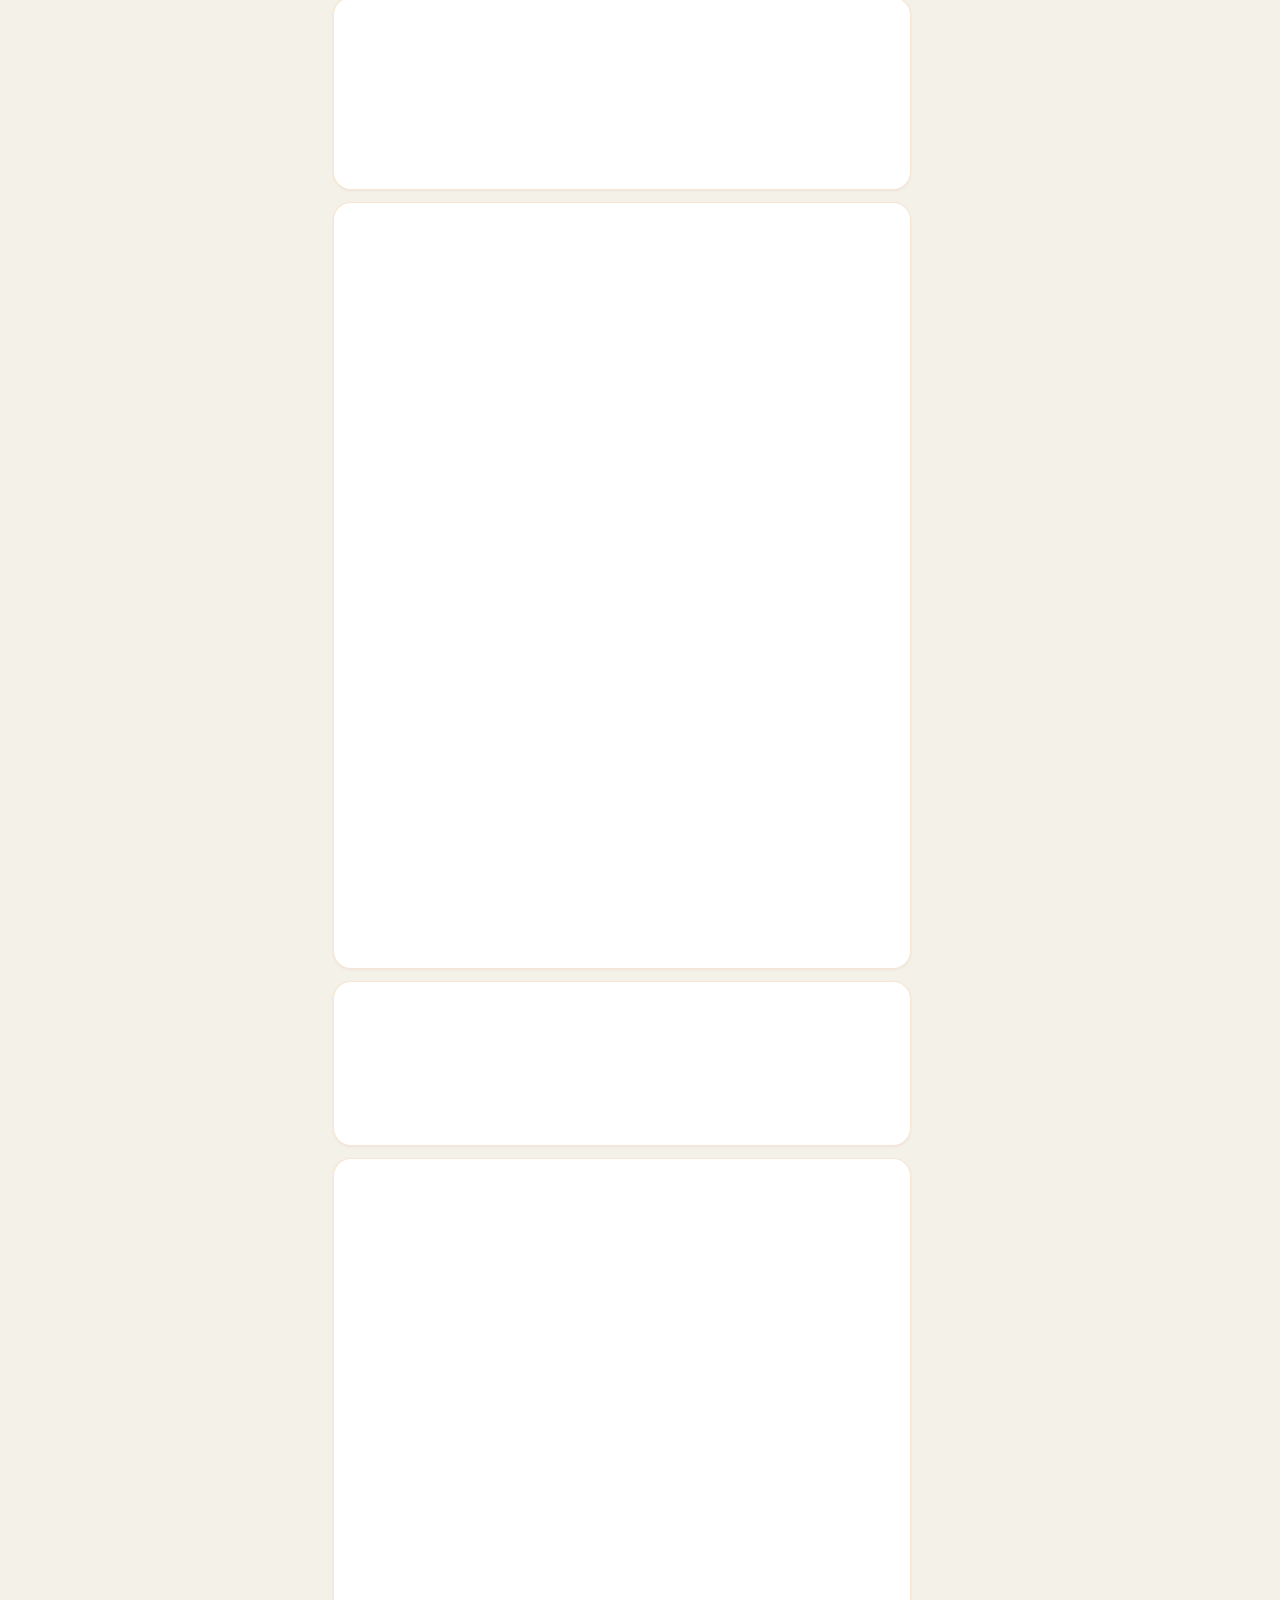
==== commit 353be25e: "Add 5-step interactive Welcome Onboarding Guide modal with persistence and replay (v199)" ====
--- a/index.html
+++ b/index.html
@@ -127,7 +127,7 @@
     <link rel="apple-touch-icon" href="assets/icon-192.png">
 
     <!-- Core Pure CSS Design System -->
-    <link rel="stylesheet" href="css/styles.css?v=198">
+    <link rel="stylesheet" href="css/styles.css?v=199">
 
     <!-- Immediate Service Worker & Cache Invalidation Script -->
     <script>
@@ -2681,6 +2681,14 @@
                 <p style="font-size: 0.68rem; color: #94a3b8; text-align: center; margin-top: 8px;">
                     නම පමණක් ඇතුළත් කර හෝ Google Sign-In මඟින් සත්‍යාපනය වී පින්කම් එක් කළ හැක.
                 </p>
+
+                <!-- App Guide / Onboarding Replay Button in Profile -->
+                <div style="margin-top: 14px; text-align: center; padding-top: 12px; border-top: 1px dashed #e2e8f0;">
+                    <button type="button" onclick="closeProfileModal(); openOnboardingGuide(true);" class="btn-guide-replay" style="background: #fffbeb; border: 1px solid #fde68a; color: #92400e; font-size: 0.8rem; font-weight: 600; padding: 7px 14px; border-radius: 9999px; display: inline-flex; align-items: center; gap: 8px; cursor: pointer; transition: all 0.2s ease;">
+                        <i class="fa-solid fa-compass" style="color: #d97706;"></i>
+                        <span>ඇප් මඟපෙන්වීම නැවත බලන්න (App Guide)</span>
+                    </button>
+                </div>
             </div>
         </div>
     </div>
@@ -4321,6 +4329,66 @@
     </div>
 
     <!-- ========================================================================= -->
+    <!-- Interactive 5-Step Welcome / Onboarding Guide Modal                       -->
+    <!-- ========================================================================= -->
+    <div id="onboardingModal" class="onboarding-modal-overlay hidden" role="dialog" aria-modal="true" aria-labelledby="onboardingTitle" onclick="handleOnboardingBackdropClick(event)">
+        <div class="onboarding-card-box" onclick="event.stopPropagation()">
+            <!-- Top Bar: Step Indicator & Skip Button -->
+            <div class="onboarding-top-bar">
+                <div class="onboarding-step-pill" id="onboardingStepIndicator">
+                    <span class="step-num">1</span> / 5 පියවර
+                </div>
+                <button type="button" class="onboarding-skip-btn" onclick="skipOnboardingGuide()" aria-label="මඟහරින්න">
+                    ඉවතලන්න (Skip) <i class="fa-solid fa-xmark" style="font-size: 0.85rem; margin-left: 2px;"></i>
+                </button>
+            </div>
+
+            <!-- Card Body: Icon Badge, Category Pill, Title, Description & Tip Box -->
+            <div class="onboarding-card-body">
+                <div class="onboarding-badge-row">
+                    <div class="onboarding-icon-avatar" id="onboardingIconBadge">
+                        <span id="onboardingIconEmoji">☸️</span>
+                    </div>
+                    <span class="onboarding-category-pill" id="onboardingCategoryPill">සාදරයෙන් පිළිගනිමු</span>
+                </div>
+
+                <h2 class="onboarding-title" id="onboardingTitle">අපේ පිං පොතට සාදරයෙන් පිළිගනිමු!</h2>
+                
+                <p class="onboarding-desc" id="onboardingDesc">
+                    ශ්‍රී ලංකාවේ ප්‍රථම ඩිජිටල් පුණ්‍ය ප්‍රජාවට ඔබත් එක්වන්න. ඔබ සිදුකරන උතුම් පින්කම් සුරක්ෂිතව සටහන් කරමින්, අන්‍යයන්ගේ පින් දැක සිත පහදවා ගන්න.
+                </p>
+
+                <div class="onboarding-tip-box" id="onboardingTipBox">
+                    <div class="onboarding-tip-icon" id="onboardingTipIcon">💡</div>
+                    <div class="onboarding-tip-content" id="onboardingTipText">
+                        ඔබගේ පෞද්ගලික පින්කම් කිසිවෙකුට නොපෙනෙන සේ 'පෞද්ගලික පිං පොතේ' පමණක් රහසිගතව තබාගත හැක.
+                    </div>
+                </div>
+            </div>
+
+            <!-- Bottom Navigation Bar: Pagination Dots & Action Buttons -->
+            <div class="onboarding-bottom-bar">
+                <div class="onboarding-dots-row" id="onboardingDotsRow">
+                    <span class="onboarding-dot active" onclick="jumpToOnboardingStep(0)"></span>
+                    <span class="onboarding-dot" onclick="jumpToOnboardingStep(1)"></span>
+                    <span class="onboarding-dot" onclick="jumpToOnboardingStep(2)"></span>
+                    <span class="onboarding-dot" onclick="jumpToOnboardingStep(3)"></span>
+                    <span class="onboarding-dot" onclick="jumpToOnboardingStep(4)"></span>
+                </div>
+
+                <div class="onboarding-nav-actions">
+                    <button type="button" id="onboardingPrevBtn" class="btn-onboarding-prev hidden" onclick="prevOnboardingStep()">
+                        <i class="fa-solid fa-arrow-left"></i> පෙරට
+                    </button>
+                    <button type="button" id="onboardingNextBtn" class="btn-onboarding-next" onclick="nextOnboardingStep()">
+                        <span>ඉදිරියට (Next)</span> <i class="fa-solid fa-arrow-right"></i>
+                    </button>
+                </div>
+            </div>
+        </div>
+    </div>
+
+    <!-- ========================================================================= -->
     <!-- Native Mobile App Slide Drawer Menu                                       -->
     <!-- ========================================================================= -->
     <div id="mobileDrawerOverlay" class="mobile-drawer-overlay hidden" onclick="closeMobileMenuDrawer()"></div>
@@ -4465,6 +4533,18 @@
                         <i class="fa-solid fa-chevron-right drawer-chevron-mini"></i>
                     </button>
 
+                    <!-- App Guide / Onboarding Replay in Drawer -->
+                    <button type="button" class="drawer-list-btn" onclick="closeMobileMenuDrawer(); openOnboardingGuide(true);">
+                        <div class="drawer-btn-icon" style="background: rgba(245, 158, 11, 0.15); color: #d97706;">
+                            <i class="fa-solid fa-compass"></i>
+                        </div>
+                        <div class="drawer-btn-text">
+                            <span class="drawer-btn-title">ඇප් මඟපෙන්වීම (App Guide)</span>
+                            <span class="drawer-btn-sub">ප්‍රධාන විශේෂාංග 5 ක් සරලව හඳුනාගන්න</span>
+                        </div>
+                        <i class="fa-solid fa-chevron-right drawer-chevron-mini"></i>
+                    </button>
+
                     <!-- Settings & Policies -->
                     <button type="button" class="drawer-list-btn" onclick="closeMobileMenuDrawer(); openPoliciesModal('about');">
                         <div class="drawer-btn-icon" style="background: rgba(217, 119, 6, 0.12); color: #d97706;">
@@ -4502,6 +4582,6 @@
     <script defer src="https://cdnjs.cloudflare.com/ajax/libs/html2canvas/1.4.1/html2canvas.min.js"></script>
 
     <!-- Application ES Modules -->
-    <script type="module" src="js/app.js?v=198"></script>
+    <script type="module" src="js/app.js?v=199"></script>
 </body>
 </html>
--- a/css/styles.css
+++ b/css/styles.css
@@ -14827,3 +14827,282 @@
   }
 }
 
+/* ==========================================================================
+   5-Step Interactive Welcome & Onboarding Guide Modal (Ape Pin Potha Theme)
+   ========================================================================== */
+.onboarding-modal-overlay {
+  position: fixed;
+  inset: 0;
+  z-index: 10050;
+  display: flex;
+  align-items: center;
+  justify-content: center;
+  background: rgba(15, 23, 42, 0.65);
+  backdrop-filter: blur(8px);
+  -webkit-backdrop-filter: blur(8px);
+  padding: 16px;
+  opacity: 1;
+  transition: opacity 0.25s ease;
+}
+
+.onboarding-modal-overlay.hidden {
+  display: none !important;
+  opacity: 0;
+  pointer-events: none;
+}
+
+.onboarding-card-box {
+  width: 100%;
+  max-width: 440px;
+  max-height: calc(100vh - 32px);
+  max-height: calc(100dvh - 32px);
+  background: linear-gradient(155deg, #ffffff 0%, #fffdf8 50%, #fef9ee 100%);
+  border: 1.5px solid rgba(245, 158, 11, 0.45);
+  border-radius: 24px;
+  box-shadow: 0 20px 45px -10px rgba(180, 83, 9, 0.25), 0 0 0 1px rgba(251, 191, 36, 0.2);
+  display: flex;
+  flex-direction: column;
+  overflow: hidden;
+  animation: onboardingCardPop 0.3s cubic-bezier(0.16, 1, 0.3, 1);
+  box-sizing: border-box;
+}
+
+@keyframes onboardingCardPop {
+  0% {
+    opacity: 0;
+    transform: scale(0.92) translateY(12px);
+  }
+  100% {
+    opacity: 1;
+    transform: scale(1) translateY(0);
+  }
+}
+
+.onboarding-top-bar {
+  display: flex;
+  align-items: center;
+  justify-content: space-between;
+  padding: 14px 18px 10px;
+  border-bottom: 1px solid rgba(251, 191, 36, 0.2);
+  background: rgba(255, 255, 255, 0.6);
+  flex-shrink: 0;
+}
+
+.onboarding-step-pill {
+  display: inline-flex;
+  align-items: center;
+  font-size: 0.8rem;
+  font-weight: 700;
+  color: #92400e;
+  background: rgba(254, 243, 199, 0.85);
+  border: 1px solid rgba(245, 158, 11, 0.3);
+  padding: 4px 10px;
+  border-radius: 9999px;
+  letter-spacing: 0.02em;
+}
+
+.onboarding-skip-btn {
+  background: none;
+  border: none;
+  color: #78716c;
+  font-size: 0.82rem;
+  font-weight: 600;
+  cursor: pointer;
+  padding: 4px 8px;
+  border-radius: 8px;
+  display: inline-flex;
+  align-items: center;
+  gap: 3px;
+  transition: all 0.2s ease;
+}
+
+.onboarding-skip-btn:hover {
+  color: #b45309;
+  background: rgba(245, 158, 11, 0.08);
+}
+
+.onboarding-card-body {
+  padding: 20px 20px 16px;
+  overflow-y: auto;
+  -webkit-overflow-scrolling: touch;
+  flex: 1 1 auto;
+}
+
+.onboarding-badge-row {
+  display: flex;
+  align-items: center;
+  gap: 12px;
+  margin-bottom: 14px;
+}
+
+.onboarding-icon-avatar {
+  width: 52px;
+  height: 52px;
+  border-radius: 16px;
+  background: linear-gradient(135deg, #fef3c7 0%, #fde68a 100%);
+  border: 1.5px solid rgba(245, 158, 11, 0.4);
+  display: flex;
+  align-items: center;
+  justify-content: center;
+  font-size: 1.75rem;
+  box-shadow: 0 4px 12px rgba(217, 119, 6, 0.15);
+  flex-shrink: 0;
+}
+
+.onboarding-category-pill {
+  font-size: 0.78rem;
+  font-weight: 700;
+  color: #b45309;
+  background: #fffbeb;
+  border: 1px solid #fde68a;
+  padding: 4px 10px;
+  border-radius: 9999px;
+  display: inline-block;
+}
+
+.onboarding-title {
+  font-size: 1.15rem;
+  font-weight: 800;
+  color: #451a03;
+  margin: 0 0 10px;
+  line-height: 1.4;
+  letter-spacing: -0.01em;
+}
+
+.onboarding-desc {
+  font-size: 0.88rem;
+  color: #57534e;
+  line-height: 1.6;
+  margin: 0 0 16px;
+}
+
+.onboarding-tip-box {
+  background: rgba(254, 243, 199, 0.45);
+  border: 1px dashed rgba(245, 158, 11, 0.55);
+  border-radius: 14px;
+  padding: 12px 14px;
+  display: flex;
+  align-items: flex-start;
+  gap: 10px;
+  transition: all 0.25s ease;
+}
+
+.onboarding-tip-icon {
+  font-size: 1.2rem;
+  line-height: 1.3;
+  flex-shrink: 0;
+}
+
+.onboarding-tip-content {
+  font-size: 0.8rem;
+  color: #78350f;
+  line-height: 1.5;
+  font-weight: 500;
+}
+
+.onboarding-bottom-bar {
+  display: flex;
+  align-items: center;
+  justify-content: space-between;
+  padding: 14px 18px 16px;
+  background: rgba(255, 255, 255, 0.8);
+  border-top: 1px solid rgba(251, 191, 36, 0.2);
+  gap: 12px;
+  flex-shrink: 0;
+}
+
+.onboarding-dots-row {
+  display: flex;
+  align-items: center;
+  gap: 6px;
+}
+
+.onboarding-dot {
+  width: 8px;
+  height: 8px;
+  border-radius: 9999px;
+  background: #cbd5e1;
+  cursor: pointer;
+  transition: all 0.25s cubic-bezier(0.16, 1, 0.3, 1);
+}
+
+.onboarding-dot.active {
+  width: 22px;
+  background: linear-gradient(90deg, #d97706, #b45309);
+  box-shadow: 0 2px 6px rgba(217, 119, 6, 0.3);
+}
+
+.onboarding-nav-actions {
+  display: flex;
+  align-items: center;
+  gap: 8px;
+}
+
+.btn-onboarding-prev {
+  background: #f1f5f9;
+  border: 1px solid #cbd5e1;
+  color: #475569;
+  font-size: 0.82rem;
+  font-weight: 600;
+  padding: 8px 14px;
+  border-radius: 9999px;
+  cursor: pointer;
+  display: inline-flex;
+  align-items: center;
+  gap: 6px;
+  transition: all 0.2s ease;
+}
+
+.btn-onboarding-prev:hover {
+  background: #e2e8f0;
+  color: #1e293b;
+}
+
+.btn-onboarding-next {
+  background: linear-gradient(135deg, #f59e0b 0%, #d97706 100%);
+  border: 1px solid #b45309;
+  color: #ffffff;
+  font-size: 0.85rem;
+  font-weight: 700;
+  padding: 8px 18px;
+  border-radius: 9999px;
+  cursor: pointer;
+  display: inline-flex;
+  align-items: center;
+  gap: 8px;
+  box-shadow: 0 4px 12px rgba(217, 119, 6, 0.3);
+  transition: all 0.2s cubic-bezier(0.16, 1, 0.3, 1);
+  text-shadow: 0 1px 2px rgba(0,0,0,0.15);
+}
+
+.btn-onboarding-next:hover {
+  background: linear-gradient(135deg, #d97706 0%, #b45309 100%);
+  transform: translateY(-1px);
+  box-shadow: 0 6px 16px rgba(217, 119, 6, 0.4);
+}
+
+.btn-onboarding-next.start-cta {
+  background: linear-gradient(135deg, #10b981 0%, #059669 100%);
+  border-color: #047857;
+  box-shadow: 0 4px 14px rgba(16, 185, 129, 0.35);
+}
+
+.btn-onboarding-next.start-cta:hover {
+  background: linear-gradient(135deg, #059669 0%, #047857 100%);
+}
+
+@media (max-width: 480px) {
+  .onboarding-card-box {
+    border-radius: 20px;
+  }
+  .onboarding-card-body {
+    padding: 16px 16px 14px;
+  }
+  .onboarding-title {
+    font-size: 1.05rem;
+  }
+  .onboarding-desc {
+    font-size: 0.84rem;
+  }
+}
+
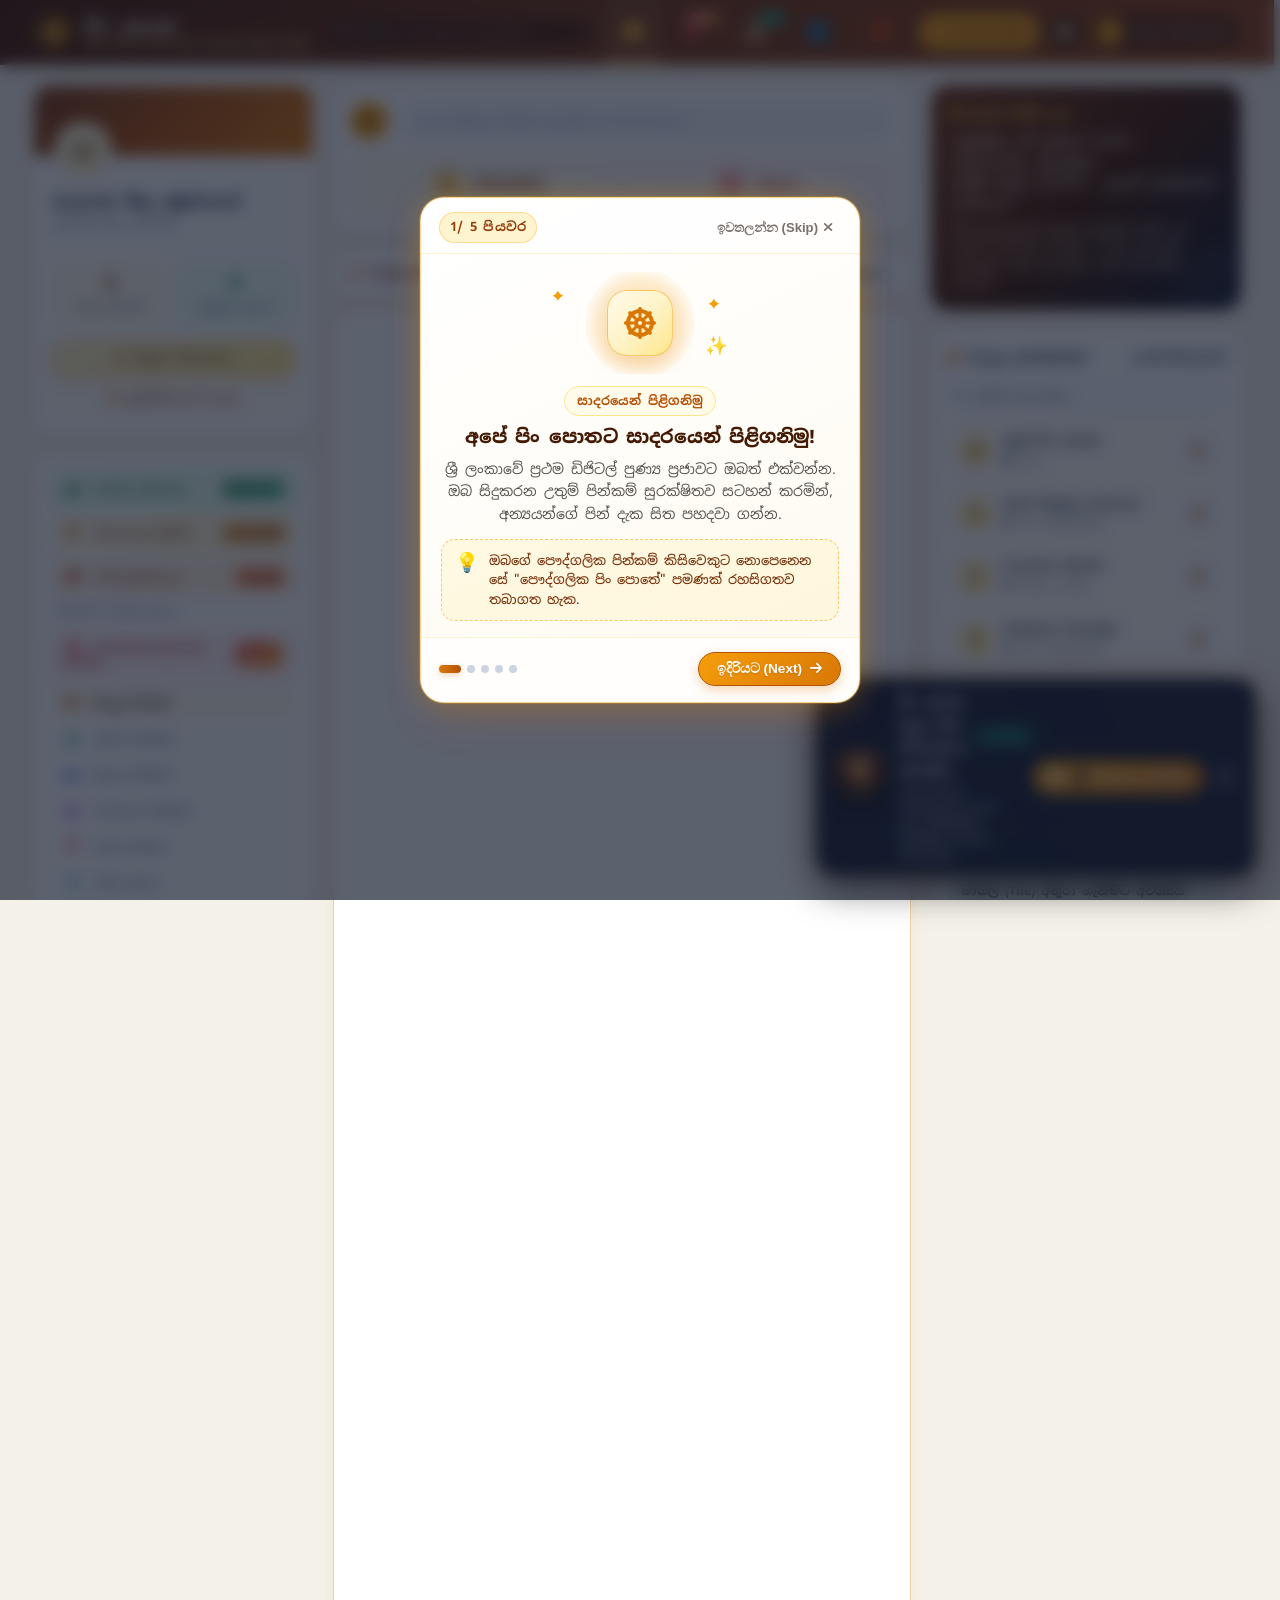
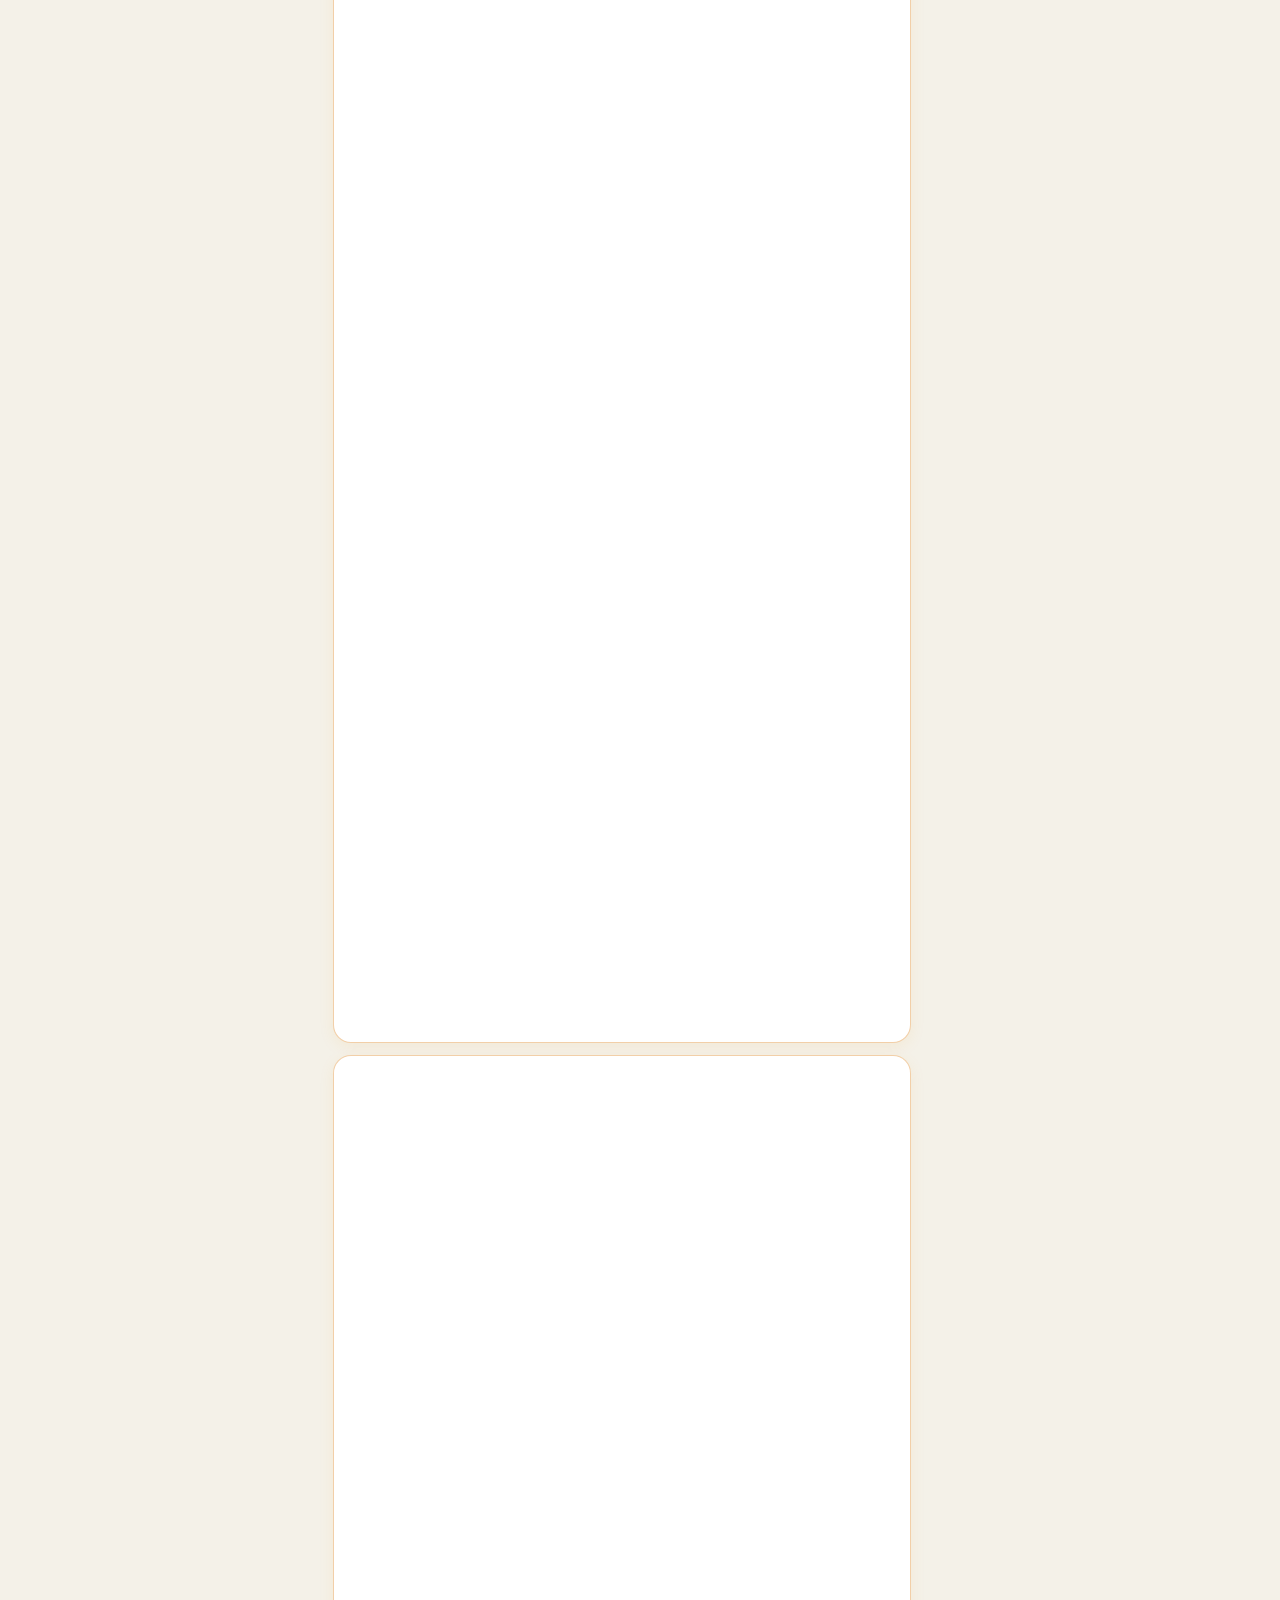
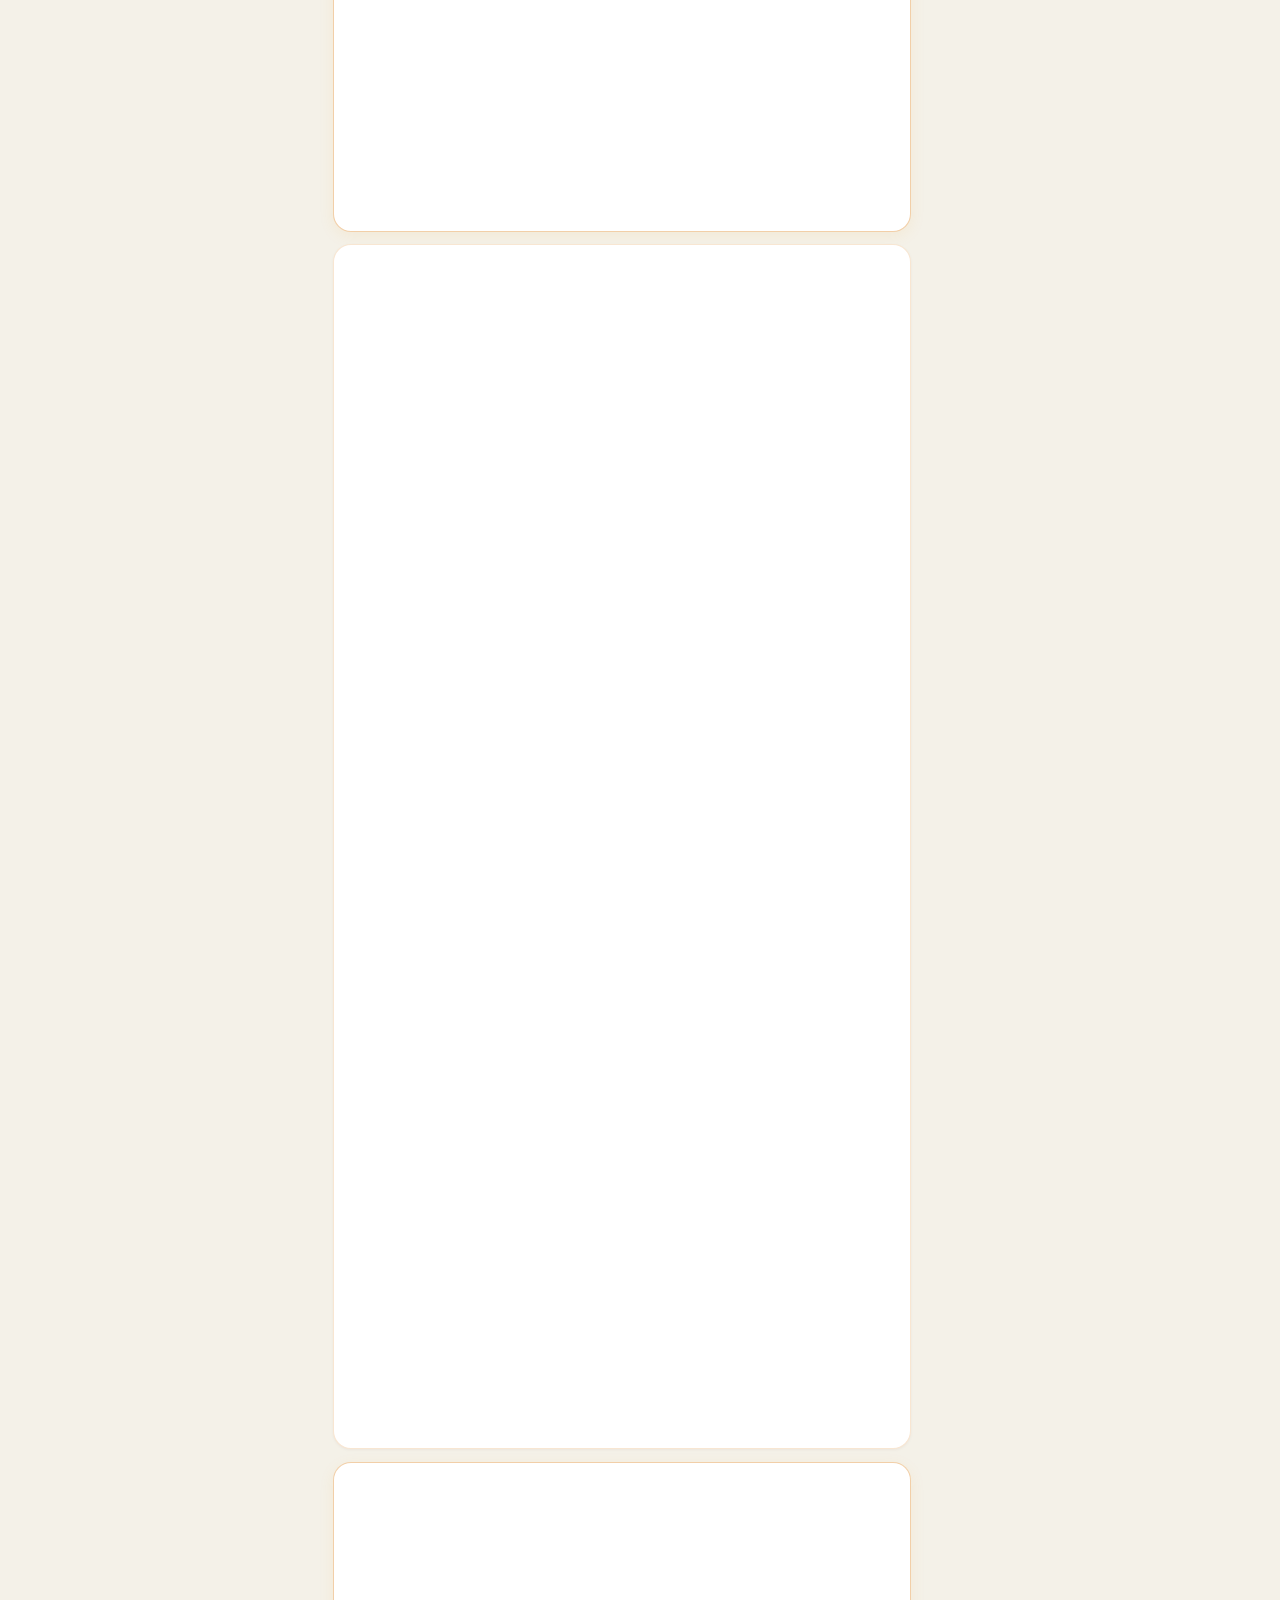
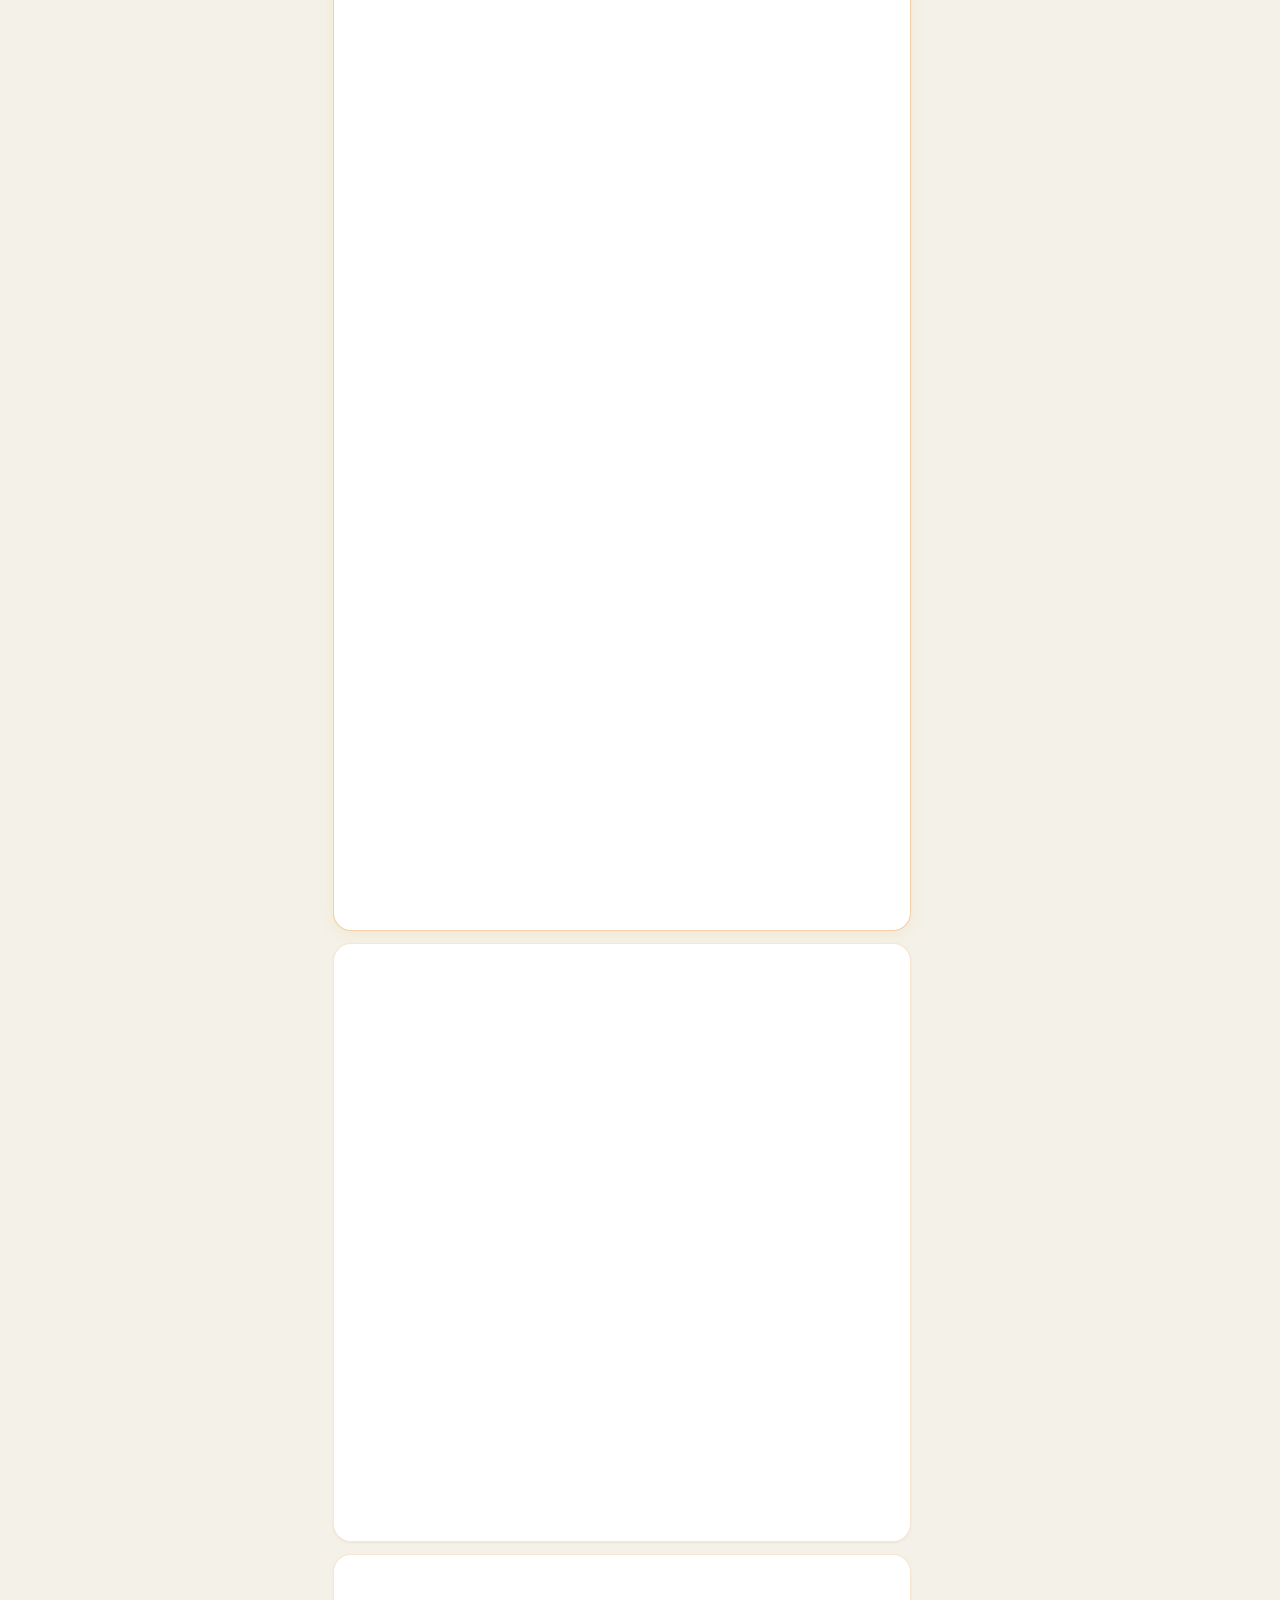
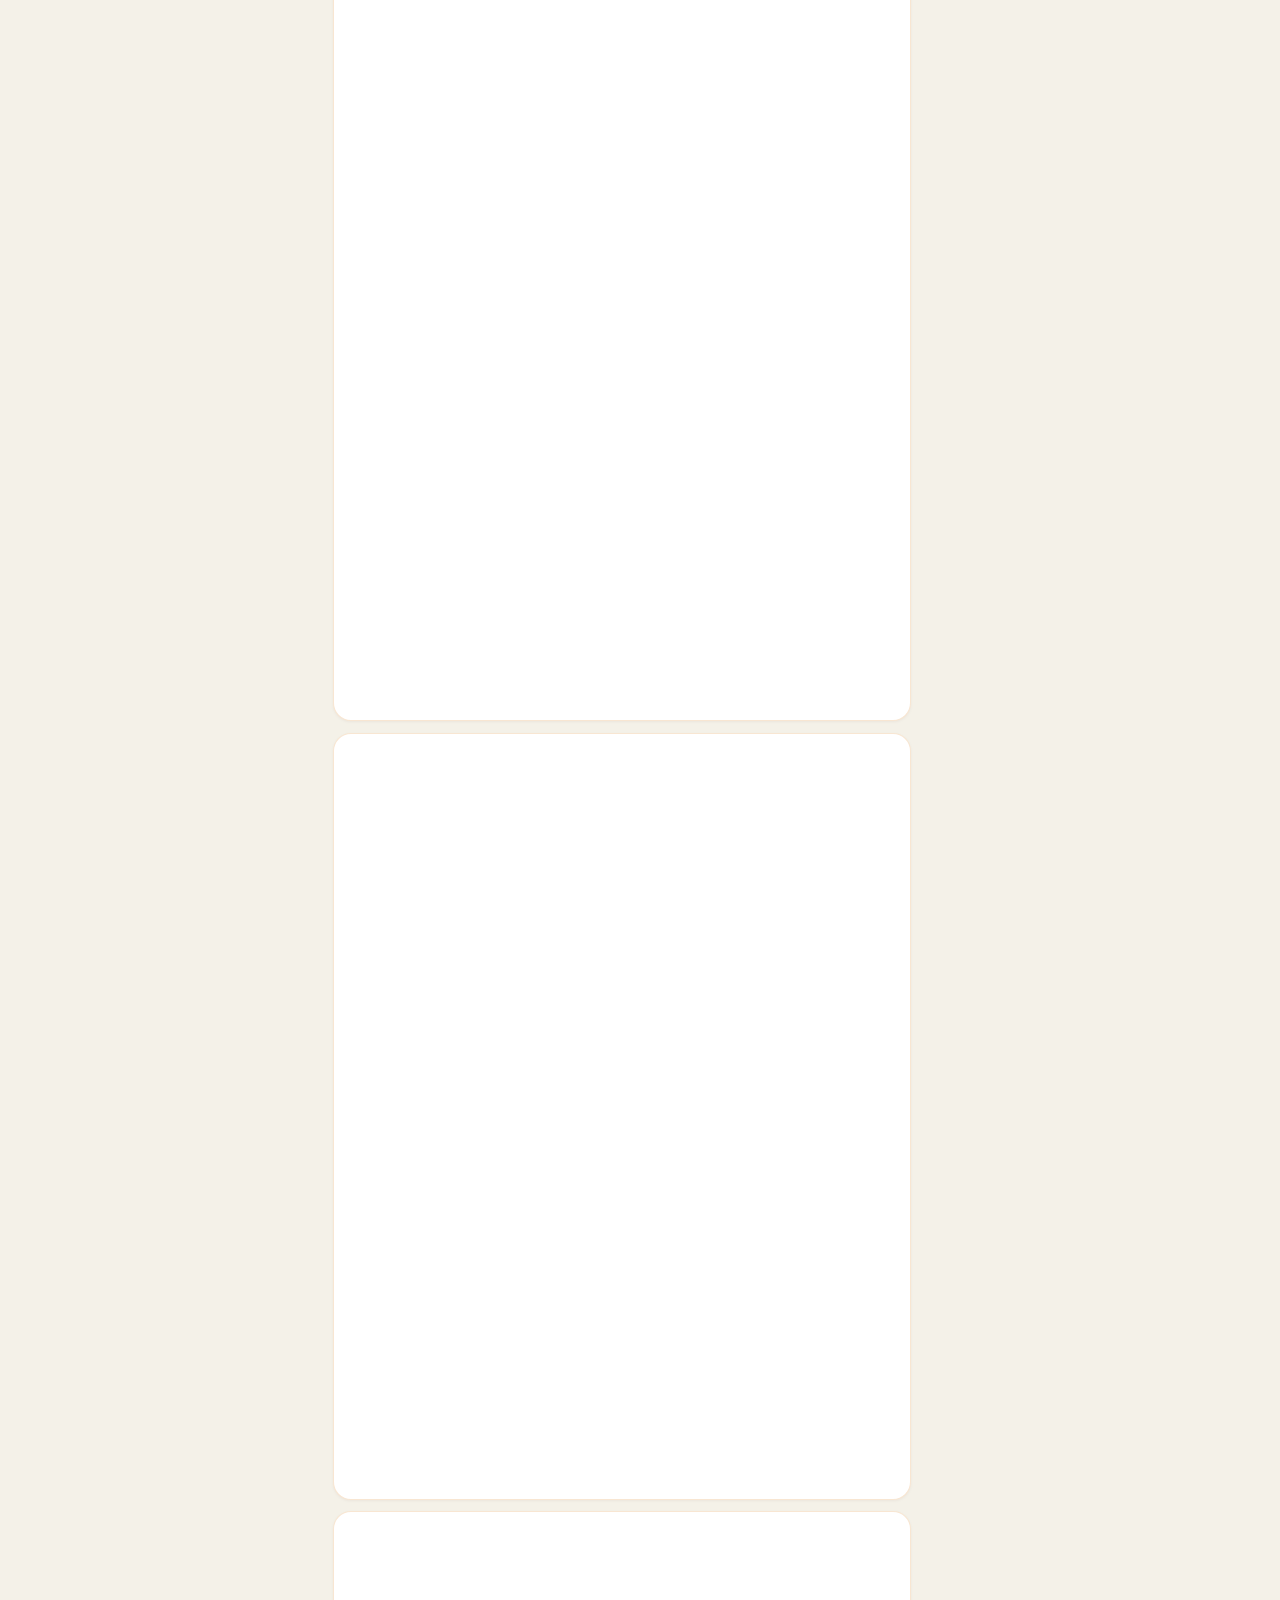
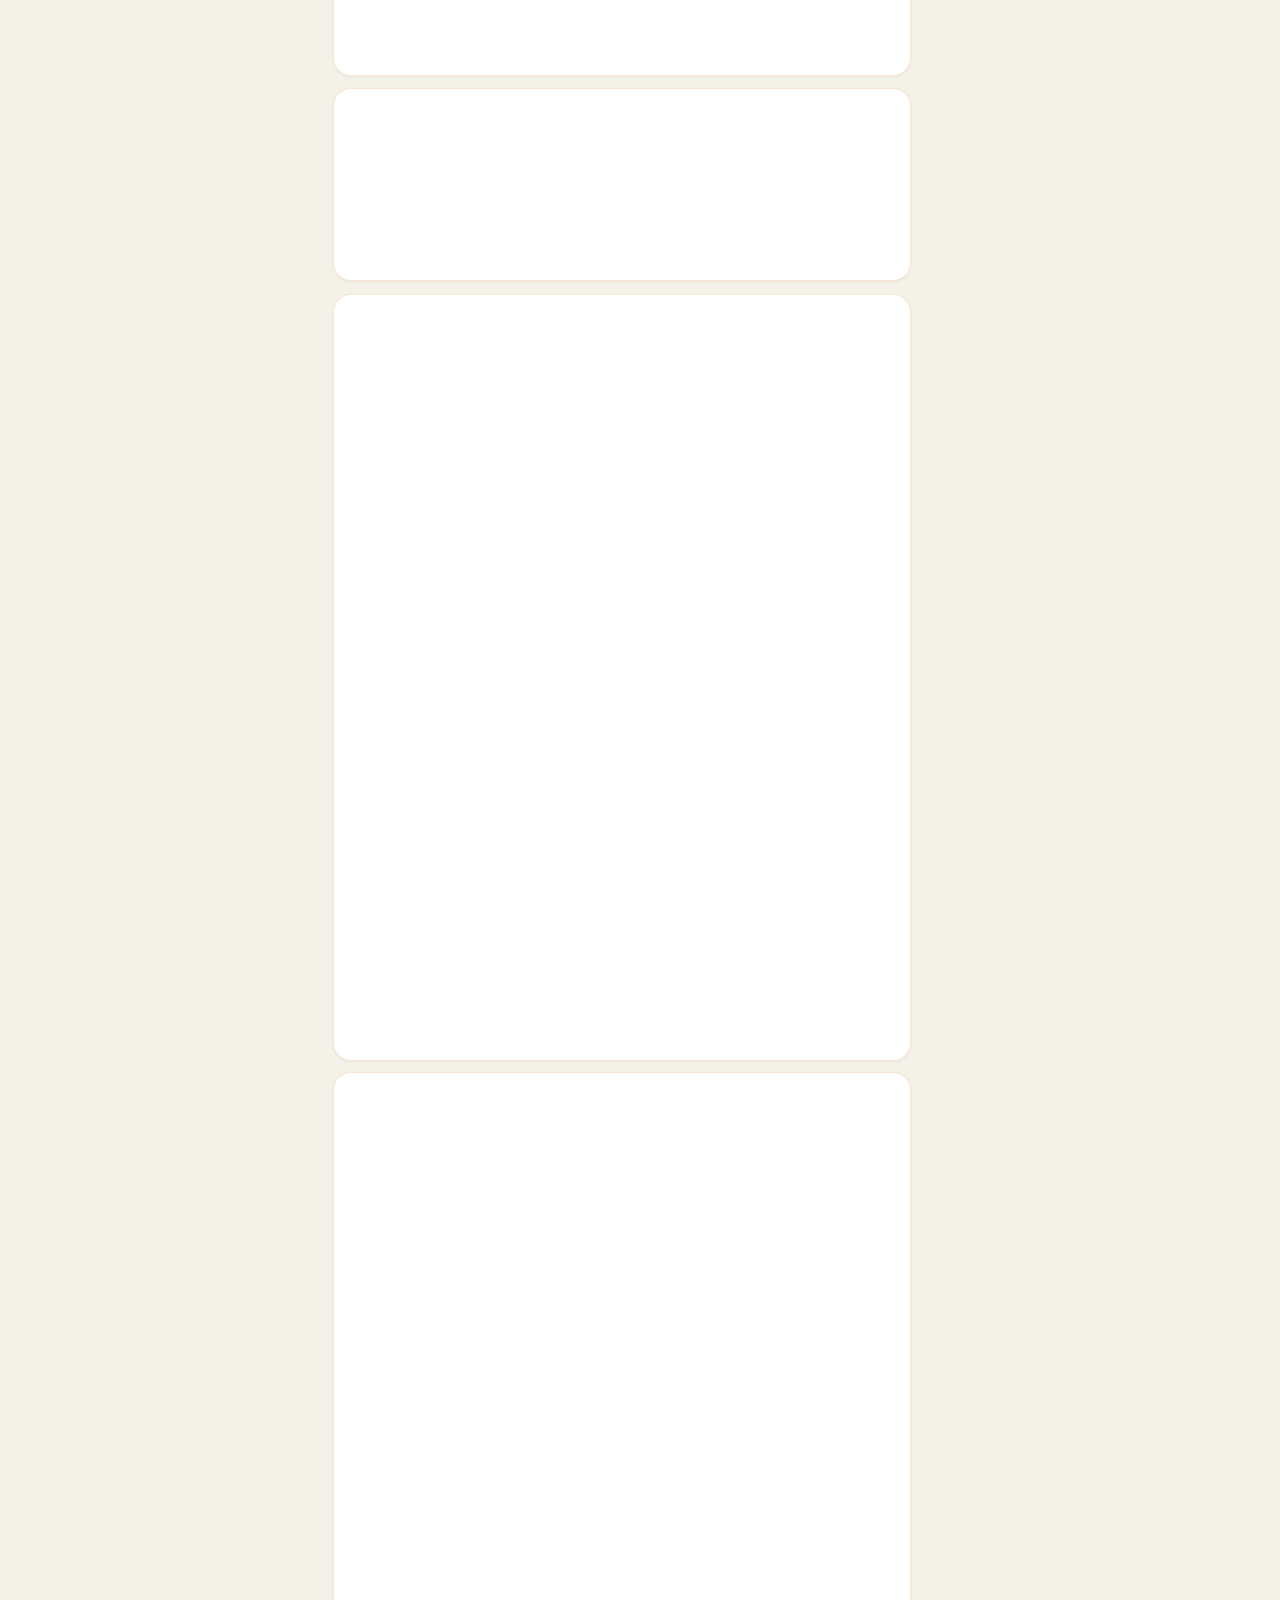
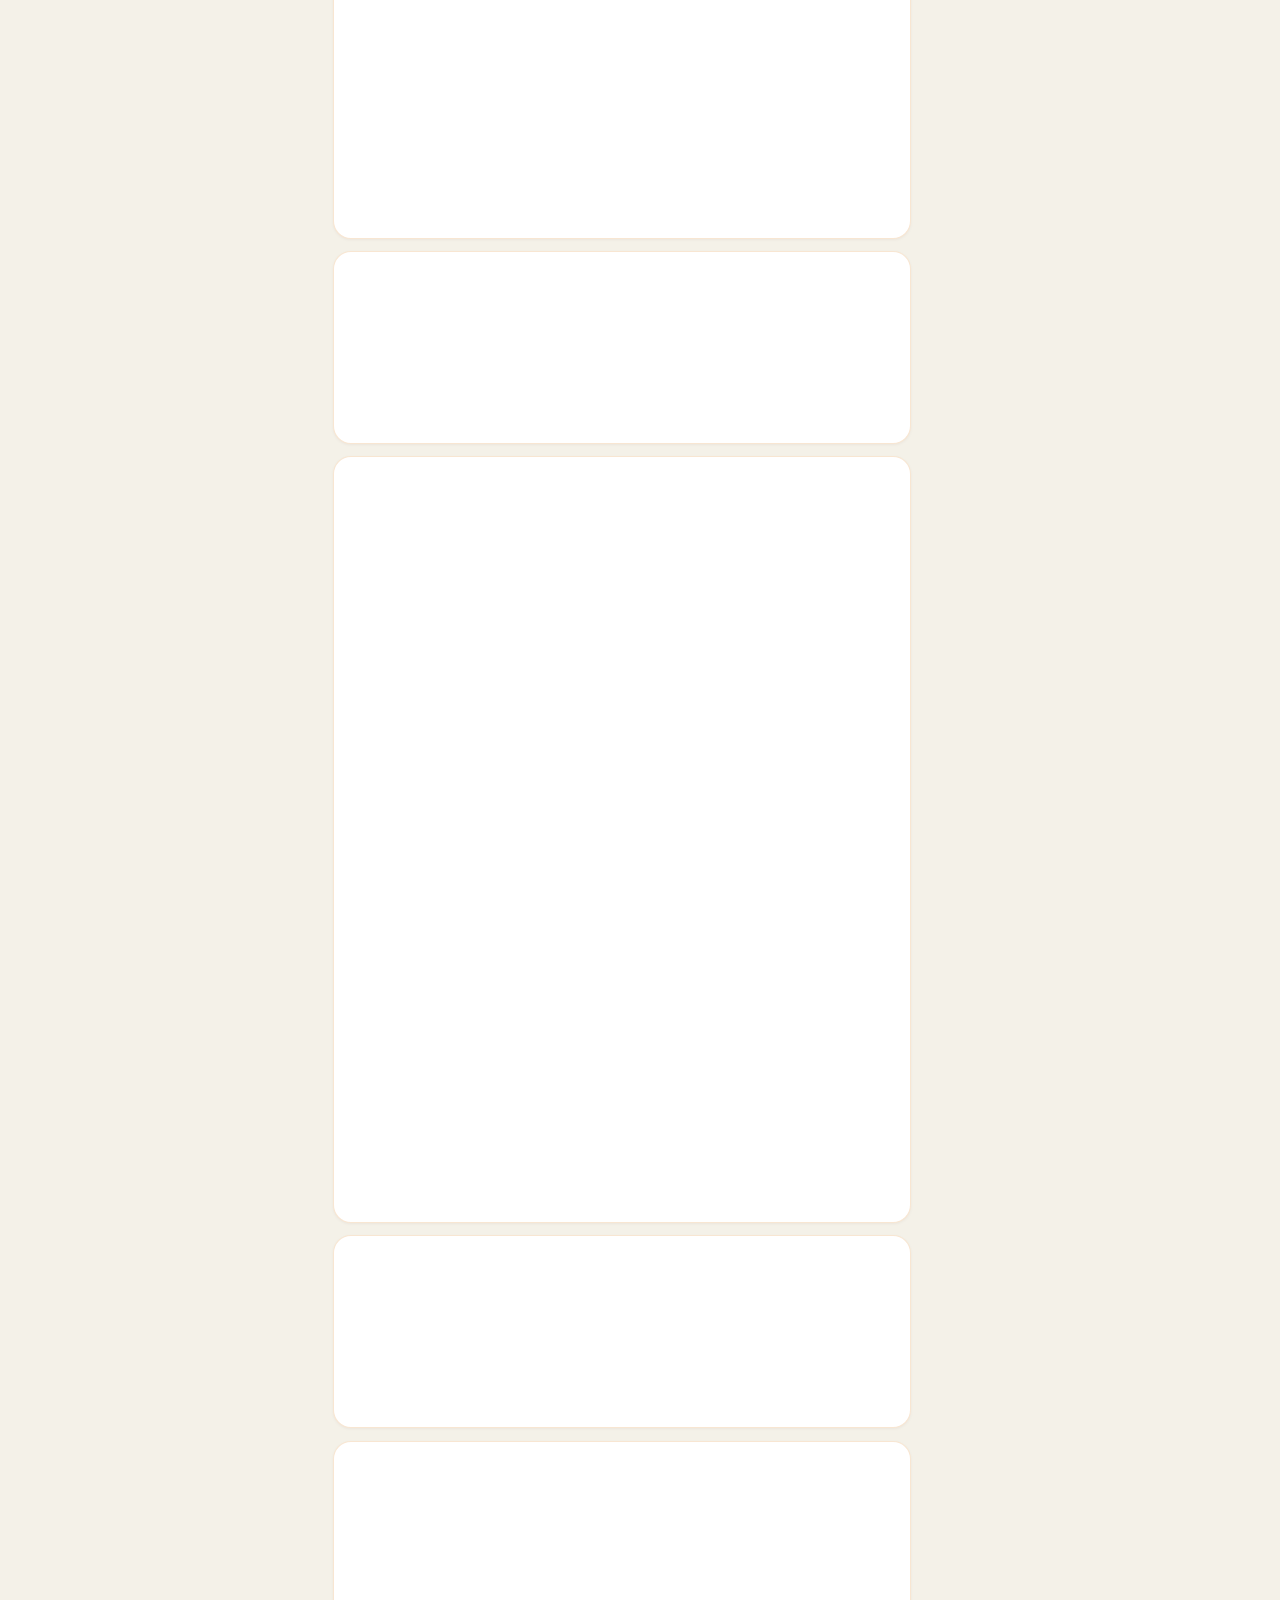
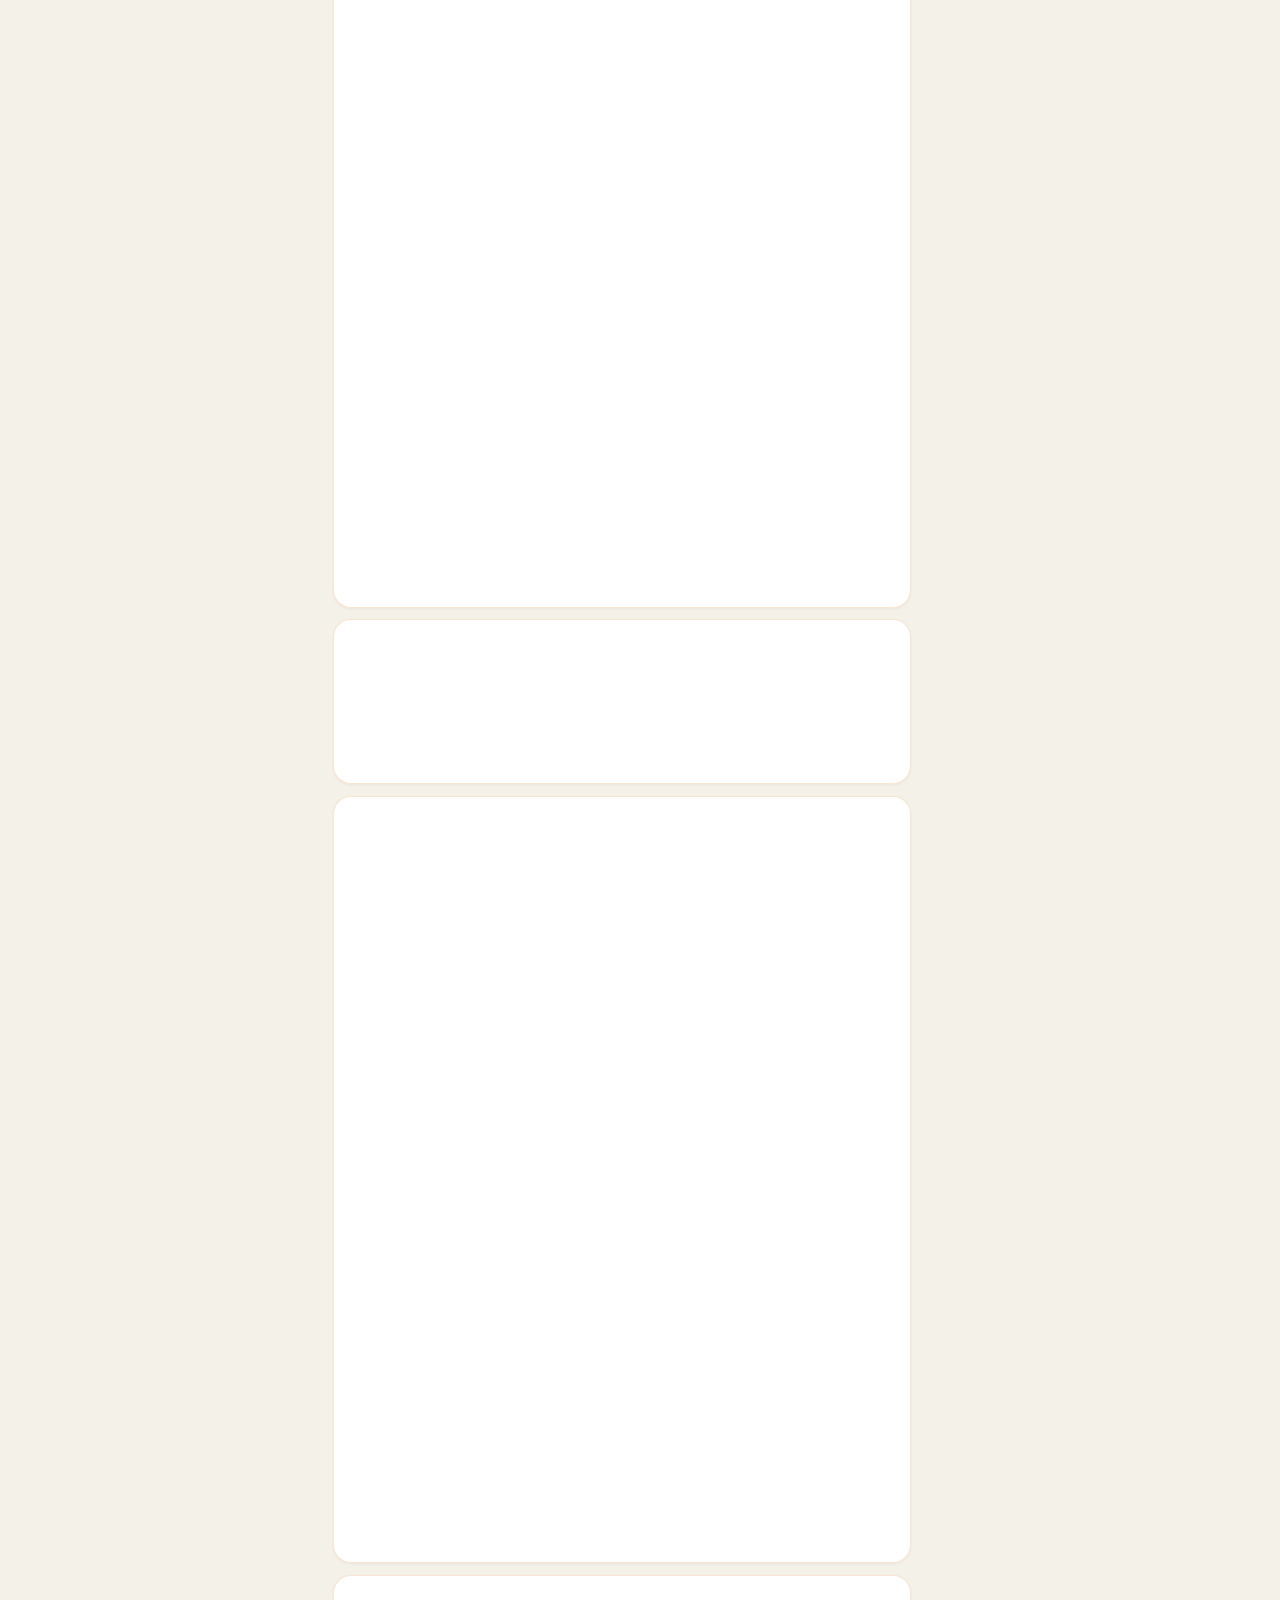
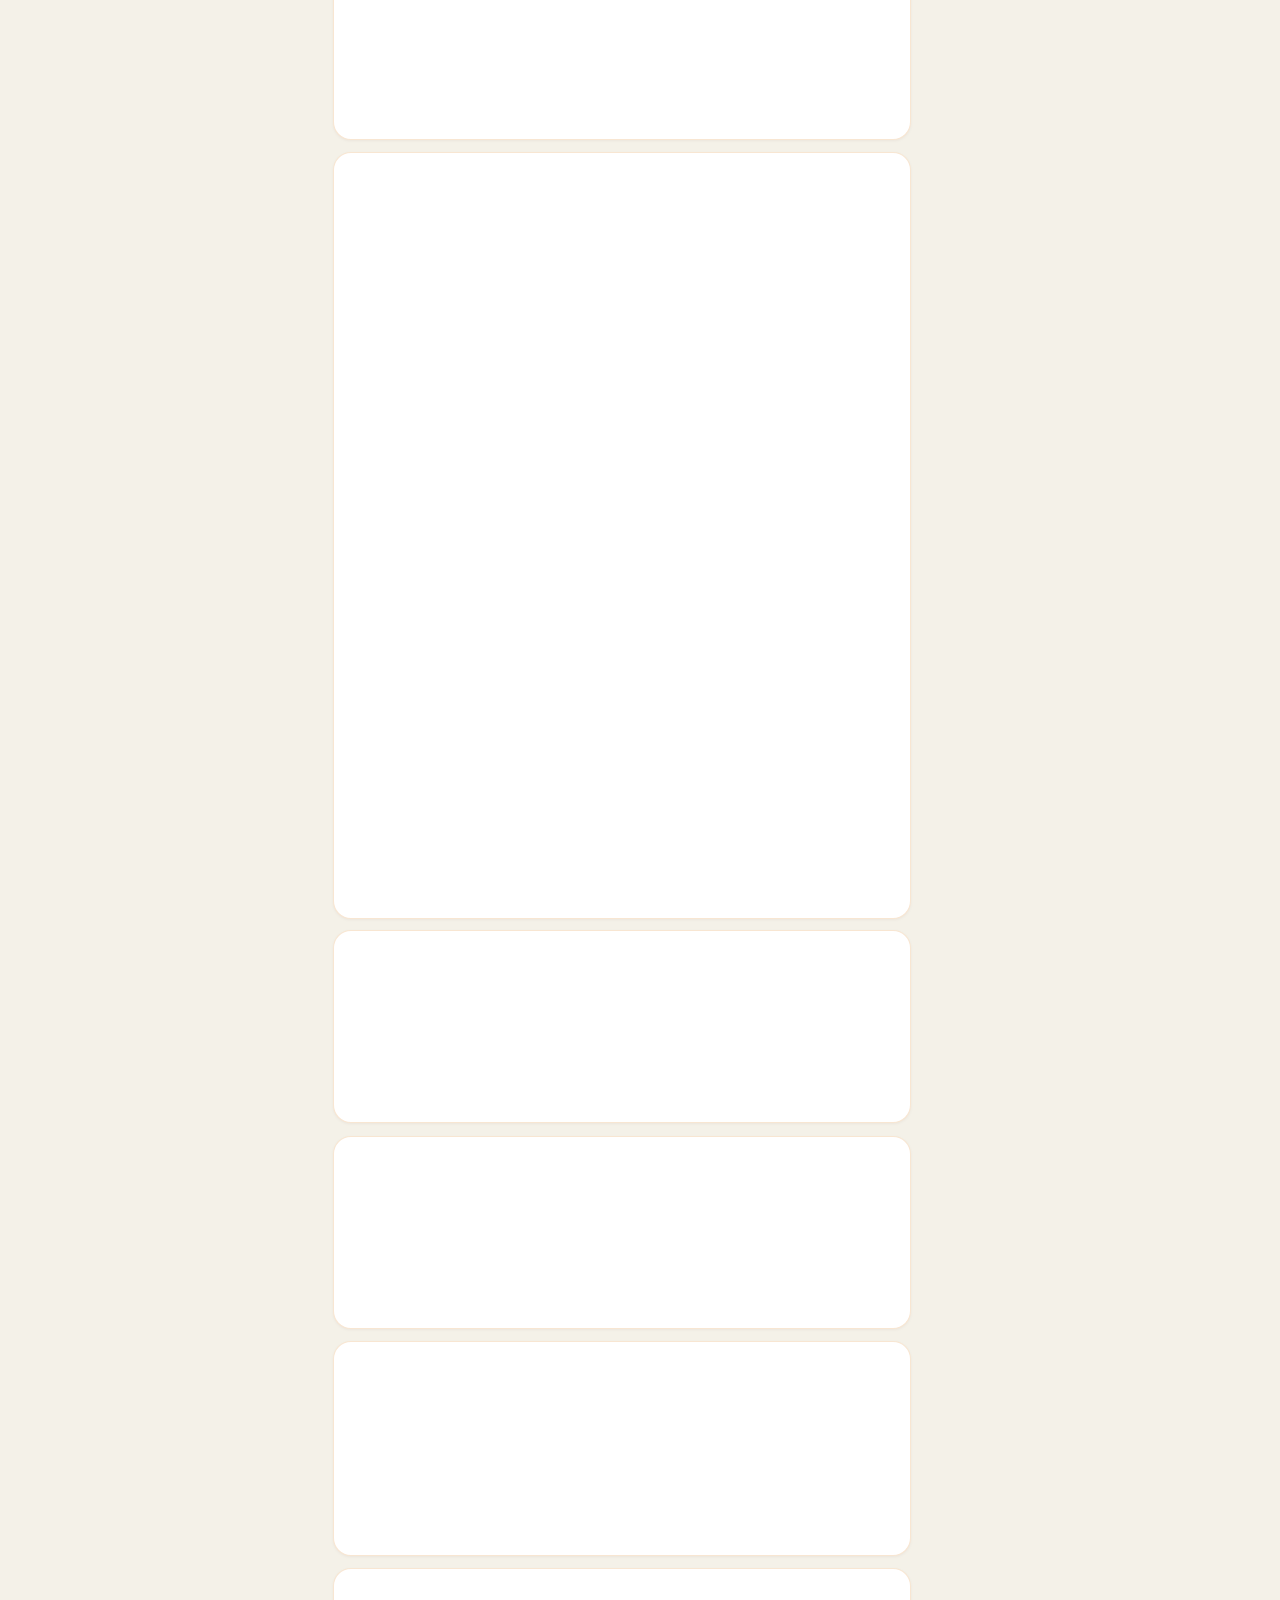
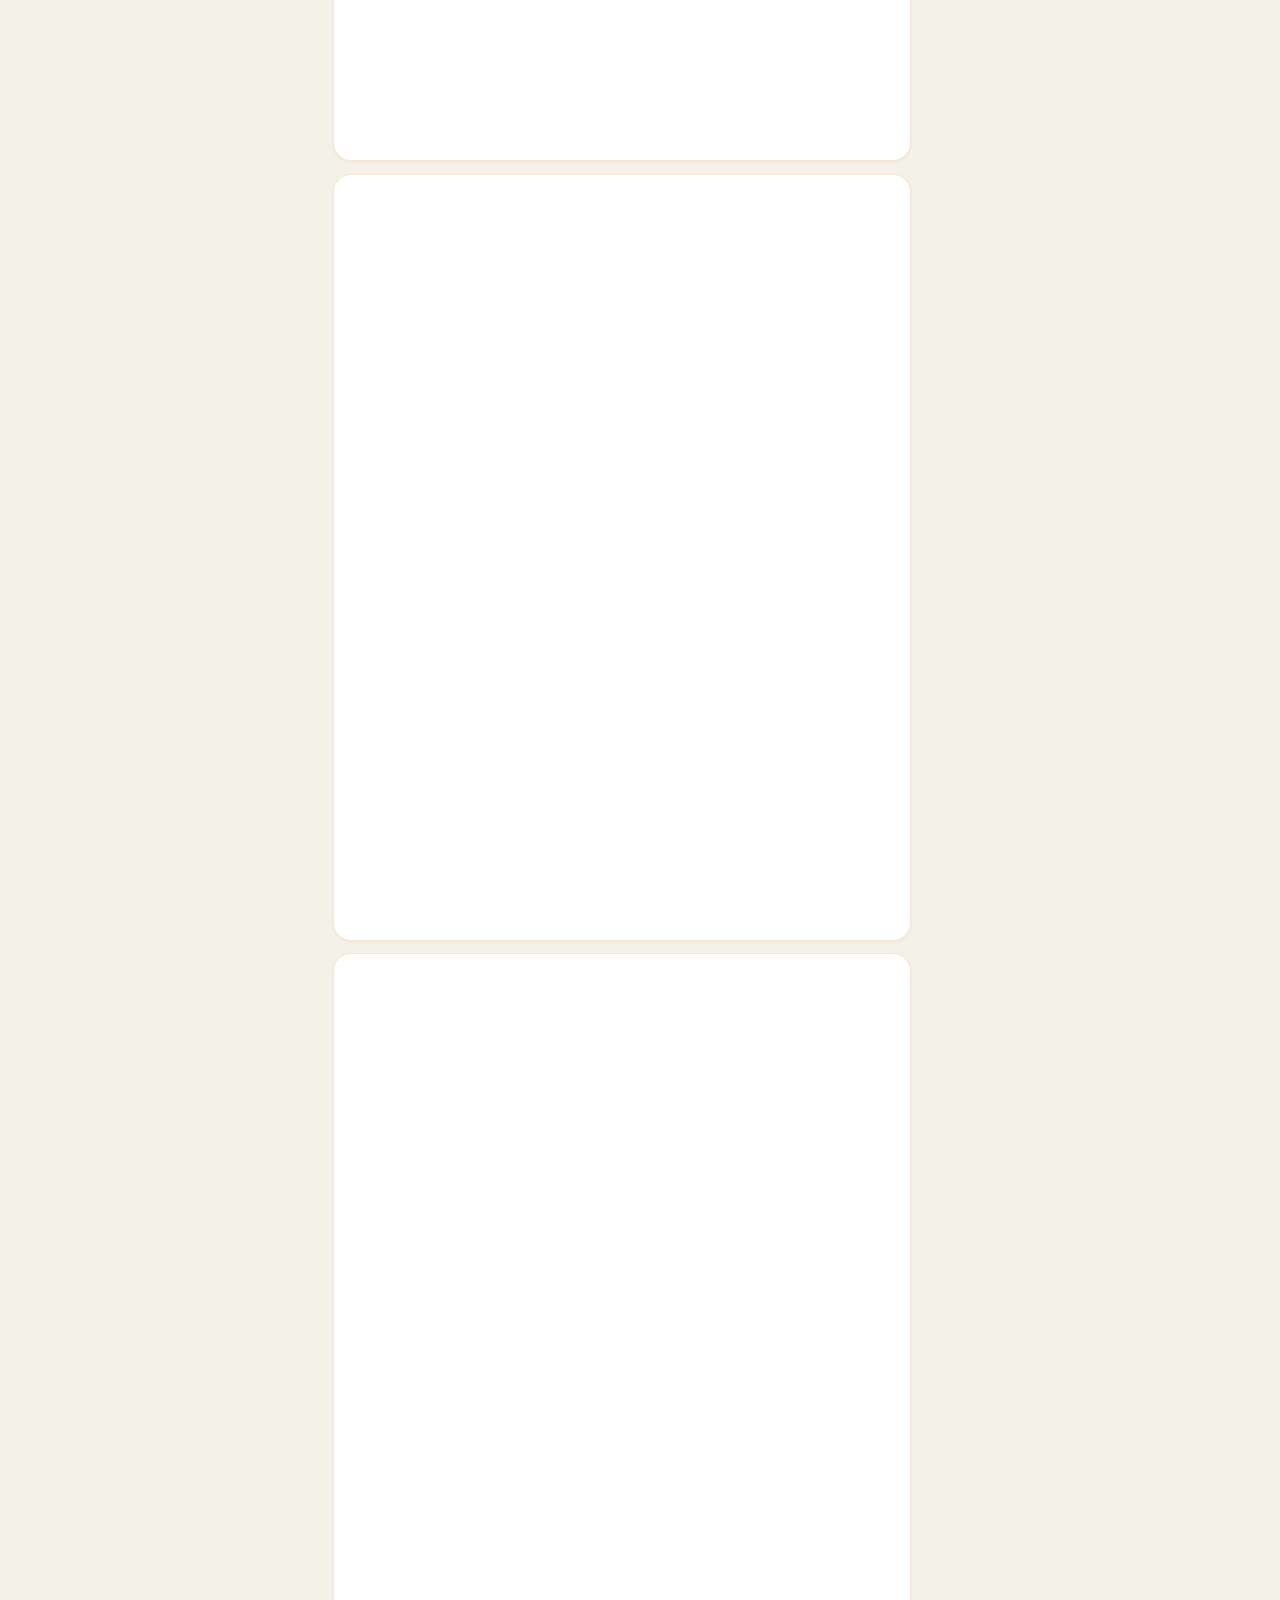
==== commit 354907b0: "Upgrade 5-step Onboarding modal with centered animated hero stages, touch swipe and smooth transitio" ====
--- a/index.html
+++ b/index.html
@@ -127,7 +127,7 @@
     <link rel="apple-touch-icon" href="assets/icon-192.png">
 
     <!-- Core Pure CSS Design System -->
-    <link rel="stylesheet" href="css/styles.css?v=199">
+    <link rel="stylesheet" href="css/styles.css?v=200">
 
     <!-- Immediate Service Worker & Cache Invalidation Script -->
     <script>
@@ -4343,18 +4343,30 @@
                 </button>
             </div>
 
-            <!-- Card Body: Icon Badge, Category Pill, Title, Description & Tip Box -->
-            <div class="onboarding-card-body">
-                <div class="onboarding-badge-row">
-                    <div class="onboarding-icon-avatar" id="onboardingIconBadge">
-                        <span id="onboardingIconEmoji">☸️</span>
-                    </div>
+            <!-- Card Body: Centered Hero Visual Stage, Category Pill, Title, Description & Tip Box -->
+            <div class="onboarding-card-body" id="onboardingCardBody">
+                <!-- Centered Animated Hero Visual Stage -->
+                <div class="onboarding-hero-wrapper" id="onboardingHeroStage">
+                    <div class="hero-stage step-1">
+                        <div class="hero-halo halo-pulse"></div>
+                        <div class="hero-sparkles">
+                            <span class="sparkle sp-1">✦</span>
+                            <span class="sparkle sp-2">✨</span>
+                            <span class="sparkle sp-3">✦</span>
+                        </div>
+                        <div class="hero-icon-circle gold-wheel-spin">
+                            <i class="fa-solid fa-dharmachakra"></i>
+                        </div>
+                    </div>
+                </div>
+
+                <div class="onboarding-meta-center">
                     <span class="onboarding-category-pill" id="onboardingCategoryPill">සාදරයෙන් පිළිගනිමු</span>
                 </div>
 
-                <h2 class="onboarding-title" id="onboardingTitle">අපේ පිං පොතට සාදරයෙන් පිළිගනිමු!</h2>
+                <h2 class="onboarding-title text-center" id="onboardingTitle">අපේ පිං පොතට සාදරයෙන් පිළිගනිමු!</h2>
                 
-                <p class="onboarding-desc" id="onboardingDesc">
+                <p class="onboarding-desc text-center" id="onboardingDesc">
                     ශ්‍රී ලංකාවේ ප්‍රථම ඩිජිටල් පුණ්‍ය ප්‍රජාවට ඔබත් එක්වන්න. ඔබ සිදුකරන උතුම් පින්කම් සුරක්ෂිතව සටහන් කරමින්, අන්‍යයන්ගේ පින් දැක සිත පහදවා ගන්න.
                 </p>
 
@@ -4582,6 +4594,6 @@
     <script defer src="https://cdnjs.cloudflare.com/ajax/libs/html2canvas/1.4.1/html2canvas.min.js"></script>
 
     <!-- Application ES Modules -->
-    <script type="module" src="js/app.js?v=199"></script>
+    <script type="module" src="js/app.js?v=200"></script>
 </body>
 </html>
--- a/css/styles.css
+++ b/css/styles.css
@@ -14828,7 +14828,8 @@
 }
 
 /* ==========================================================================
-   5-Step Interactive Welcome & Onboarding Guide Modal (Ape Pin Potha Theme)
+   5-Step Interactive Welcome & Onboarding Guide Modal (TukTuk Pro Inspired)
+   Sacred Gold & Cream Theme with Centered GPU-Accelerated Hero Visual Stages
    ========================================================================== */
 .onboarding-modal-overlay {
   position: fixed;
@@ -14837,7 +14838,7 @@
   display: flex;
   align-items: center;
   justify-content: center;
-  background: rgba(15, 23, 42, 0.65);
+  background: rgba(15, 23, 42, 0.68);
   backdrop-filter: blur(8px);
   -webkit-backdrop-filter: blur(8px);
   padding: 16px;
@@ -14859,12 +14860,14 @@
   background: linear-gradient(155deg, #ffffff 0%, #fffdf8 50%, #fef9ee 100%);
   border: 1.5px solid rgba(245, 158, 11, 0.45);
   border-radius: 24px;
-  box-shadow: 0 20px 45px -10px rgba(180, 83, 9, 0.25), 0 0 0 1px rgba(251, 191, 36, 0.2);
+  box-shadow: 0 0 32px -4px rgba(245, 158, 11, 0.35), 0 20px 45px -10px rgba(180, 83, 9, 0.22), 0 0 0 1px rgba(251, 191, 36, 0.25);
   display: flex;
   flex-direction: column;
   overflow: hidden;
   animation: onboardingCardPop 0.3s cubic-bezier(0.16, 1, 0.3, 1);
   box-sizing: border-box;
+  position: relative;
+  touch-action: pan-y;
 }
 
 @keyframes onboardingCardPop {
@@ -14884,7 +14887,7 @@
   justify-content: space-between;
   padding: 14px 18px 10px;
   border-bottom: 1px solid rgba(251, 191, 36, 0.2);
-  background: rgba(255, 255, 255, 0.6);
+  background: rgba(255, 255, 255, 0.65);
   flex-shrink: 0;
 }
 
@@ -14922,31 +14925,459 @@
 }
 
 .onboarding-card-body {
-  padding: 20px 20px 16px;
+  padding: 16px 20px 16px;
   overflow-y: auto;
   -webkit-overflow-scrolling: touch;
   flex: 1 1 auto;
-}
-
-.onboarding-badge-row {
-  display: flex;
-  align-items: center;
-  gap: 12px;
-  margin-bottom: 14px;
-}
-
-.onboarding-icon-avatar {
-  width: 52px;
-  height: 52px;
-  border-radius: 16px;
-  background: linear-gradient(135deg, #fef3c7 0%, #fde68a 100%);
-  border: 1.5px solid rgba(245, 158, 11, 0.4);
+  will-change: transform, opacity;
+}
+
+/* Directional Smooth Slide Animations */
+.onboarding-card-body.slide-forward {
+  animation: stepSlideForward 0.28s cubic-bezier(0.16, 1, 0.3, 1) forwards;
+}
+
+.onboarding-card-body.slide-backward {
+  animation: stepSlideBackward 0.28s cubic-bezier(0.16, 1, 0.3, 1) forwards;
+}
+
+@keyframes stepSlideForward {
+  0% {
+    opacity: 0;
+    transform: translateX(20px);
+  }
+  100% {
+    opacity: 1;
+    transform: translateX(0);
+  }
+}
+
+@keyframes stepSlideBackward {
+  0% {
+    opacity: 0;
+    transform: translateX(-20px);
+  }
+  100% {
+    opacity: 1;
+    transform: translateX(0);
+  }
+}
+
+/* Centered Animated Hero Visual Stage */
+.onboarding-hero-wrapper {
   display: flex;
   align-items: center;
   justify-content: center;
-  font-size: 1.75rem;
-  box-shadow: 0 4px 12px rgba(217, 119, 6, 0.15);
-  flex-shrink: 0;
+  width: 100%;
+  min-height: 102px;
+  margin: 2px 0 12px;
+  position: relative;
+  overflow: hidden;
+}
+
+.hero-stage {
+  position: relative;
+  width: 100%;
+  height: 98px;
+  display: flex;
+  align-items: center;
+  justify-content: center;
+}
+
+.hero-icon-circle {
+  width: 66px;
+  height: 66px;
+  border-radius: 20px;
+  display: flex;
+  align-items: center;
+  justify-content: center;
+  position: relative;
+  z-index: 2;
+  box-shadow: 0 8px 24px -4px rgba(217, 119, 6, 0.28);
+  font-size: 2rem;
+  will-change: transform;
+}
+
+.hero-glyph {
+  display: inline-block;
+  line-height: 1;
+}
+
+.hero-halo {
+  position: absolute;
+  width: 110px;
+  height: 110px;
+  border-radius: 9999px;
+  z-index: 1;
+  pointer-events: none;
+  will-change: transform, opacity;
+}
+
+/* Step 1: Dhamma Wheel Rotation + Sacred Pulsing Halo + Sparkles */
+.hero-halo.halo-pulse {
+  background: radial-gradient(circle, rgba(251, 191, 36, 0.42) 0%, rgba(245, 158, 11, 0.16) 55%, transparent 75%);
+  animation: haloPulse 3.2s ease-in-out infinite;
+}
+.gold-wheel-spin {
+  background: linear-gradient(135deg, #fffbeb 0%, #fef3c7 50%, #fde68a 100%);
+  border: 1.5px solid rgba(245, 158, 11, 0.5);
+  color: #d97706;
+}
+.gold-wheel-spin i {
+  display: inline-block;
+  animation: wheelSpinSmooth 18s linear infinite;
+  will-change: transform;
+}
+.hero-sparkles {
+  position: absolute;
+  inset: 0;
+  pointer-events: none;
+  z-index: 3;
+}
+.hero-sparkles .sparkle {
+  position: absolute;
+  color: #f59e0b;
+  font-size: 0.95rem;
+  will-change: transform, opacity;
+}
+.hero-sparkles .sp-1 {
+  top: 10px;
+  left: 28%;
+  animation: floatSparkle1 2.8s ease-in-out infinite;
+}
+.hero-sparkles .sp-2 {
+  bottom: 12px;
+  right: 28%;
+  font-size: 1.15rem;
+  animation: floatSparkle2 3.2s ease-in-out infinite 0.7s;
+}
+.hero-sparkles .sp-3 {
+  top: 18px;
+  right: 30%;
+  animation: floatSparkle1 3.5s ease-in-out infinite 1.4s;
+}
+
+@keyframes haloPulse {
+  0%, 100% {
+    transform: scale(0.92);
+    opacity: 0.55;
+  }
+  50% {
+    transform: scale(1.15);
+    opacity: 0.95;
+  }
+}
+
+@keyframes wheelSpinSmooth {
+  from {
+    transform: rotate(0deg);
+  }
+  to {
+    transform: rotate(360deg);
+  }
+}
+
+@keyframes floatSparkle1 {
+  0%, 100% {
+    transform: translateY(0) scale(0.85);
+    opacity: 0.4;
+  }
+  50% {
+    transform: translateY(-8px) scale(1.15);
+    opacity: 1;
+  }
+}
+
+@keyframes floatSparkle2 {
+  0%, 100% {
+    transform: translateY(0) scale(0.9);
+    opacity: 0.5;
+  }
+  50% {
+    transform: translateY(-9px) scale(1.2);
+    opacity: 1;
+  }
+}
+
+/* Step 2: Floating Lotus Emblem + Rising Sadhu Particles */
+.hero-halo.halo-lotus {
+  background: radial-gradient(circle, rgba(244, 114, 182, 0.32) 0%, rgba(251, 191, 36, 0.18) 55%, transparent 75%);
+  animation: haloPulse 3s ease-in-out infinite;
+}
+.lotus-float {
+  background: linear-gradient(135deg, #fff1f2 0%, #ffe4e6 50%, #fecdd3 100%);
+  border: 1.5px solid rgba(244, 63, 94, 0.35);
+  animation: lotusHover 3.4s ease-in-out infinite;
+  will-change: transform;
+}
+.hero-sadhu-particles {
+  position: absolute;
+  inset: 0;
+  pointer-events: none;
+  z-index: 3;
+}
+.hero-sadhu-particles .particle {
+  position: absolute;
+  font-weight: 800;
+  will-change: transform, opacity;
+}
+.hero-sadhu-particles .p-1 {
+  left: 20%;
+  bottom: 24px;
+  font-size: 0.72rem;
+  color: #e11d48;
+  background: rgba(255, 241, 242, 0.92);
+  padding: 1px 6px;
+  border-radius: 9999px;
+  border: 1px solid rgba(244, 63, 94, 0.3);
+  animation: sadhuRise1 2.8s ease-out infinite;
+}
+.hero-sadhu-particles .p-2 {
+  right: 22%;
+  bottom: 20px;
+  font-size: 0.72rem;
+  color: #b45309;
+  background: rgba(254, 243, 199, 0.92);
+  padding: 1px 6px;
+  border-radius: 9999px;
+  border: 1px solid rgba(245, 158, 11, 0.3);
+  animation: sadhuRise2 3.1s ease-out infinite 0.9s;
+}
+.hero-sadhu-particles .p-3 {
+  left: 30%;
+  top: 10px;
+  font-size: 1rem;
+  animation: floatSparkle1 2.5s ease-in-out infinite 0.4s;
+}
+.hero-sadhu-particles .p-4 {
+  right: 28%;
+  top: 12px;
+  font-size: 1rem;
+  animation: floatSparkle2 2.7s ease-in-out infinite 1.2s;
+}
+
+@keyframes lotusHover {
+  0%, 100% {
+    transform: translateY(0) scale(1);
+  }
+  50% {
+    transform: translateY(-7px) scale(1.04);
+  }
+}
+
+@keyframes sadhuRise1 {
+  0% {
+    transform: translate(0, 0) scale(0.75);
+    opacity: 0;
+  }
+  30% {
+    opacity: 0.95;
+  }
+  80% {
+    opacity: 0.85;
+  }
+  100% {
+    transform: translate(-10px, -34px) scale(1.05);
+    opacity: 0;
+  }
+}
+
+@keyframes sadhuRise2 {
+  0% {
+    transform: translate(0, 0) scale(0.75);
+    opacity: 0;
+  }
+  30% {
+    opacity: 0.95;
+  }
+  80% {
+    opacity: 0.85;
+  }
+  100% {
+    transform: translate(10px, -34px) scale(1.05);
+    opacity: 0;
+  }
+}
+
+/* Step 3: Care Hands Pulse + Golden Ripples */
+.hero-halo.halo-care {
+  background: radial-gradient(circle, rgba(251, 191, 36, 0.38) 0%, rgba(245, 158, 11, 0.16) 55%, transparent 75%);
+}
+.hands-pulse {
+  background: linear-gradient(135deg, #fffbeb 0%, #fef3c7 50%, #fde68a 100%);
+  border: 1.5px solid rgba(245, 158, 11, 0.45);
+  animation: handsHeartbeat 2.6s ease-in-out infinite;
+  will-change: transform;
+}
+.hero-ripples {
+  position: absolute;
+  width: 68px;
+  height: 68px;
+  z-index: 1;
+  pointer-events: none;
+}
+.hero-ripples .ripple {
+  position: absolute;
+  inset: 0;
+  border-radius: 9999px;
+  border: 1.5px solid rgba(245, 158, 11, 0.55);
+  will-change: transform, opacity;
+}
+.hero-ripples .r-1 {
+  animation: rippleOut 2.8s cubic-bezier(0.16, 1, 0.3, 1) infinite;
+}
+.hero-ripples .r-2 {
+  animation: rippleOut 2.8s cubic-bezier(0.16, 1, 0.3, 1) infinite 1.4s;
+}
+
+@keyframes handsHeartbeat {
+  0%, 100% {
+    transform: scale(1);
+  }
+  30% {
+    transform: scale(1.08);
+  }
+  50% {
+    transform: scale(1.02);
+  }
+  70% {
+    transform: scale(1.06);
+  }
+}
+
+@keyframes rippleOut {
+  0% {
+    transform: scale(0.85);
+    opacity: 0.85;
+  }
+  100% {
+    transform: scale(1.85);
+    opacity: 0;
+  }
+}
+
+/* Step 4: Scripture Book Hover + Moon/Starlight Shimmer */
+.hero-halo.halo-book {
+  background: radial-gradient(circle, rgba(147, 197, 253, 0.3) 0%, rgba(251, 191, 36, 0.22) 55%, transparent 75%);
+  animation: haloPulse 3.5s ease-in-out infinite;
+}
+.book-float {
+  background: linear-gradient(135deg, #f0fdf4 0%, #dcfce7 50%, #bbf7d0 100%);
+  border: 1.5px solid rgba(34, 197, 94, 0.35);
+  animation: bookSway 3.2s ease-in-out infinite;
+  will-change: transform;
+}
+.hero-shimmer {
+  position: absolute;
+  inset: 0;
+  pointer-events: none;
+  z-index: 3;
+}
+.hero-shimmer .star-item {
+  position: absolute;
+  will-change: transform, opacity;
+}
+.hero-shimmer .st-1 {
+  top: 6px;
+  right: 28%;
+  font-size: 1.3rem;
+  animation: moonGlow 3.6s ease-in-out infinite;
+}
+.hero-shimmer .st-2 {
+  bottom: 12px;
+  left: 26%;
+  font-size: 1.15rem;
+  animation: floatSparkle1 2.8s ease-in-out infinite 0.5s;
+}
+.hero-shimmer .st-3 {
+  top: 14px;
+  left: 28%;
+  font-size: 1rem;
+  animation: floatSparkle2 3s ease-in-out infinite 1.1s;
+}
+
+@keyframes bookSway {
+  0%, 100% {
+    transform: translateY(0) rotate(-1.5deg);
+  }
+  50% {
+    transform: translateY(-6px) rotate(1.5deg);
+  }
+}
+
+@keyframes moonGlow {
+  0%, 100% {
+    transform: scale(0.95);
+    opacity: 0.75;
+  }
+  50% {
+    transform: scale(1.15);
+    opacity: 1;
+  }
+}
+
+/* Step 5: Community Nodes + Live Pulse Rings */
+.hero-halo.halo-nodes {
+  background: radial-gradient(circle, rgba(16, 185, 129, 0.26) 0%, rgba(251, 191, 36, 0.22) 55%, transparent 75%);
+}
+.node-pulse {
+  background: linear-gradient(135deg, #ecfdf5 0%, #d1fae5 50%, #a7f3d0 100%);
+  border: 1.5px solid rgba(16, 185, 129, 0.4);
+  animation: lotusHover 3s ease-in-out infinite;
+  will-change: transform;
+}
+.hero-network-rings {
+  position: absolute;
+  width: 68px;
+  height: 68px;
+  z-index: 1;
+  pointer-events: none;
+}
+.hero-network-rings .net-ring {
+  position: absolute;
+  inset: 0;
+  border-radius: 9999px;
+  border: 1.5px solid rgba(16, 185, 129, 0.55);
+  will-change: transform, opacity;
+}
+.hero-network-rings .nr-1 {
+  animation: rippleOut 2.6s cubic-bezier(0.16, 1, 0.3, 1) infinite;
+}
+.hero-network-rings .nr-2 {
+  animation: rippleOut 2.6s cubic-bezier(0.16, 1, 0.3, 1) infinite 1.3s;
+}
+.hero-network-rings .net-dot {
+  position: absolute;
+  width: 8px;
+  height: 8px;
+  border-radius: 9999px;
+  background: #10b981;
+  box-shadow: 0 0 6px rgba(16, 185, 129, 0.7);
+  will-change: transform, opacity;
+}
+.hero-network-rings .nd-1 {
+  top: 4px;
+  left: 8px;
+  animation: floatSparkle1 2.4s ease-in-out infinite;
+}
+.hero-network-rings .nd-2 {
+  bottom: 6px;
+  right: 6px;
+  animation: floatSparkle2 2.7s ease-in-out infinite 0.7s;
+}
+.hero-network-rings .nd-3 {
+  top: 8px;
+  right: 12px;
+  background: #f59e0b;
+  box-shadow: 0 0 6px rgba(245, 158, 11, 0.7);
+  animation: floatSparkle1 2.9s ease-in-out infinite 1.2s;
+}
+
+.onboarding-meta-center {
+  display: flex;
+  align-items: center;
+  justify-content: center;
+  margin-bottom: 8px;
 }
 
 .onboarding-category-pill {
@@ -14955,32 +15386,41 @@
   color: #b45309;
   background: #fffbeb;
   border: 1px solid #fde68a;
-  padding: 4px 10px;
+  padding: 4px 12px;
   border-radius: 9999px;
   display: inline-block;
+  letter-spacing: 0.01em;
 }
 
 .onboarding-title {
   font-size: 1.15rem;
   font-weight: 800;
   color: #451a03;
-  margin: 0 0 10px;
+  margin: 0 0 8px;
   line-height: 1.4;
   letter-spacing: -0.01em;
+}
+
+.onboarding-title.text-center {
+  text-align: center;
 }
 
 .onboarding-desc {
   font-size: 0.88rem;
   color: #57534e;
   line-height: 1.6;
-  margin: 0 0 16px;
+  margin: 0 0 14px;
+}
+
+.onboarding-desc.text-center {
+  text-align: center;
 }
 
 .onboarding-tip-box {
   background: rgba(254, 243, 199, 0.45);
   border: 1px dashed rgba(245, 158, 11, 0.55);
   border-radius: 14px;
-  padding: 12px 14px;
+  padding: 11px 13px;
   display: flex;
   align-items: flex-start;
   gap: 10px;
@@ -15005,7 +15445,7 @@
   align-items: center;
   justify-content: space-between;
   padding: 14px 18px 16px;
-  background: rgba(255, 255, 255, 0.8);
+  background: rgba(255, 255, 255, 0.85);
   border-top: 1px solid rgba(251, 191, 36, 0.2);
   gap: 12px;
   flex-shrink: 0;
@@ -15081,10 +15521,34 @@
   box-shadow: 0 6px 16px rgba(217, 119, 6, 0.4);
 }
 
+/* Primary CTA Button with Shine Sweep */
 .btn-onboarding-next.start-cta {
   background: linear-gradient(135deg, #10b981 0%, #059669 100%);
   border-color: #047857;
-  box-shadow: 0 4px 14px rgba(16, 185, 129, 0.35);
+  box-shadow: 0 4px 16px rgba(16, 185, 129, 0.4);
+  position: relative;
+  overflow: hidden;
+}
+
+.btn-onboarding-next.start-cta::after {
+  content: '';
+  position: absolute;
+  top: -60%;
+  left: -70%;
+  width: 45%;
+  height: 220%;
+  background: linear-gradient(90deg, transparent, rgba(255, 255, 255, 0.45), transparent);
+  transform: rotate(25deg);
+  animation: ctaShineSweep 2.5s cubic-bezier(0.4, 0, 0.2, 1) infinite;
+}
+
+@keyframes ctaShineSweep {
+  0% {
+    left: -70%;
+  }
+  40%, 100% {
+    left: 150%;
+  }
 }
 
 .btn-onboarding-next.start-cta:hover {
@@ -15096,7 +15560,20 @@
     border-radius: 20px;
   }
   .onboarding-card-body {
-    padding: 16px 16px 14px;
+    padding: 14px 16px 14px;
+  }
+  .onboarding-hero-wrapper {
+    min-height: 94px;
+    margin-bottom: 8px;
+  }
+  .hero-stage {
+    height: 90px;
+  }
+  .hero-icon-circle {
+    width: 60px;
+    height: 60px;
+    font-size: 1.8rem;
+    border-radius: 18px;
   }
   .onboarding-title {
     font-size: 1.05rem;
